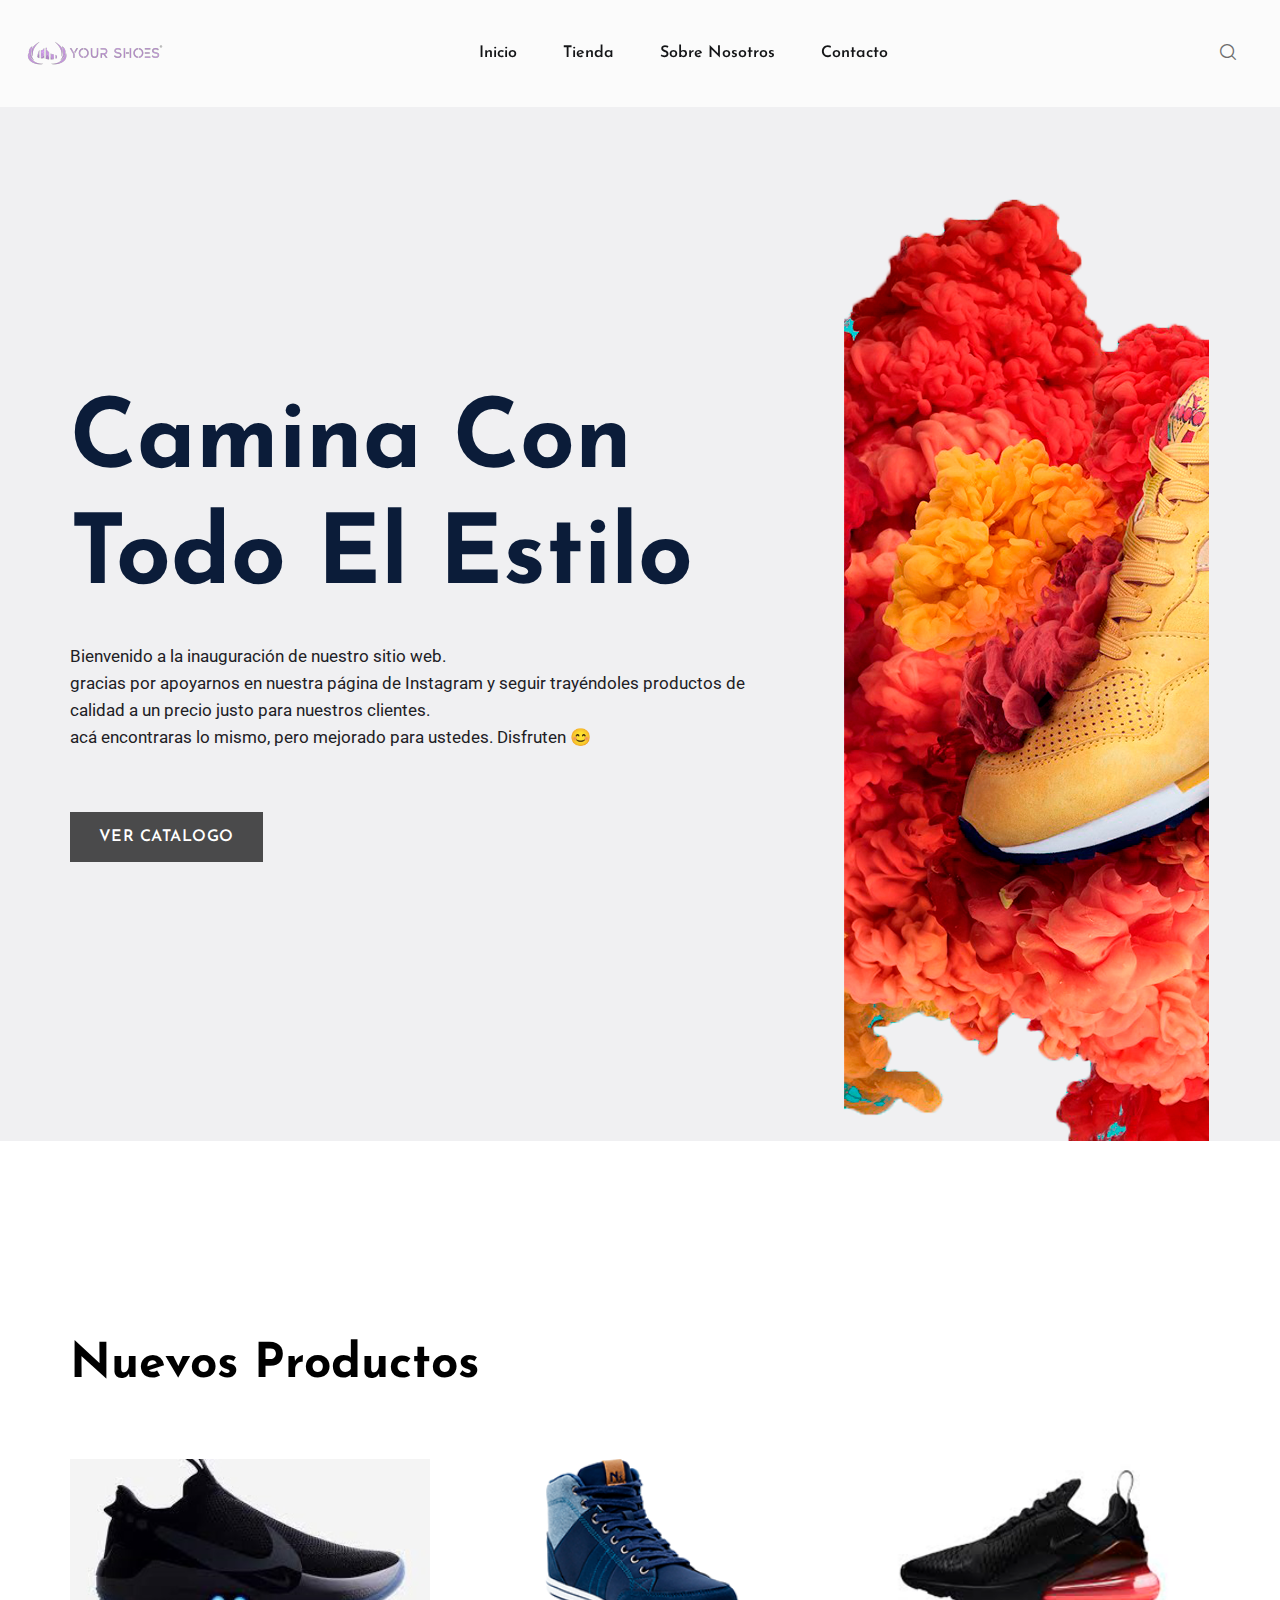
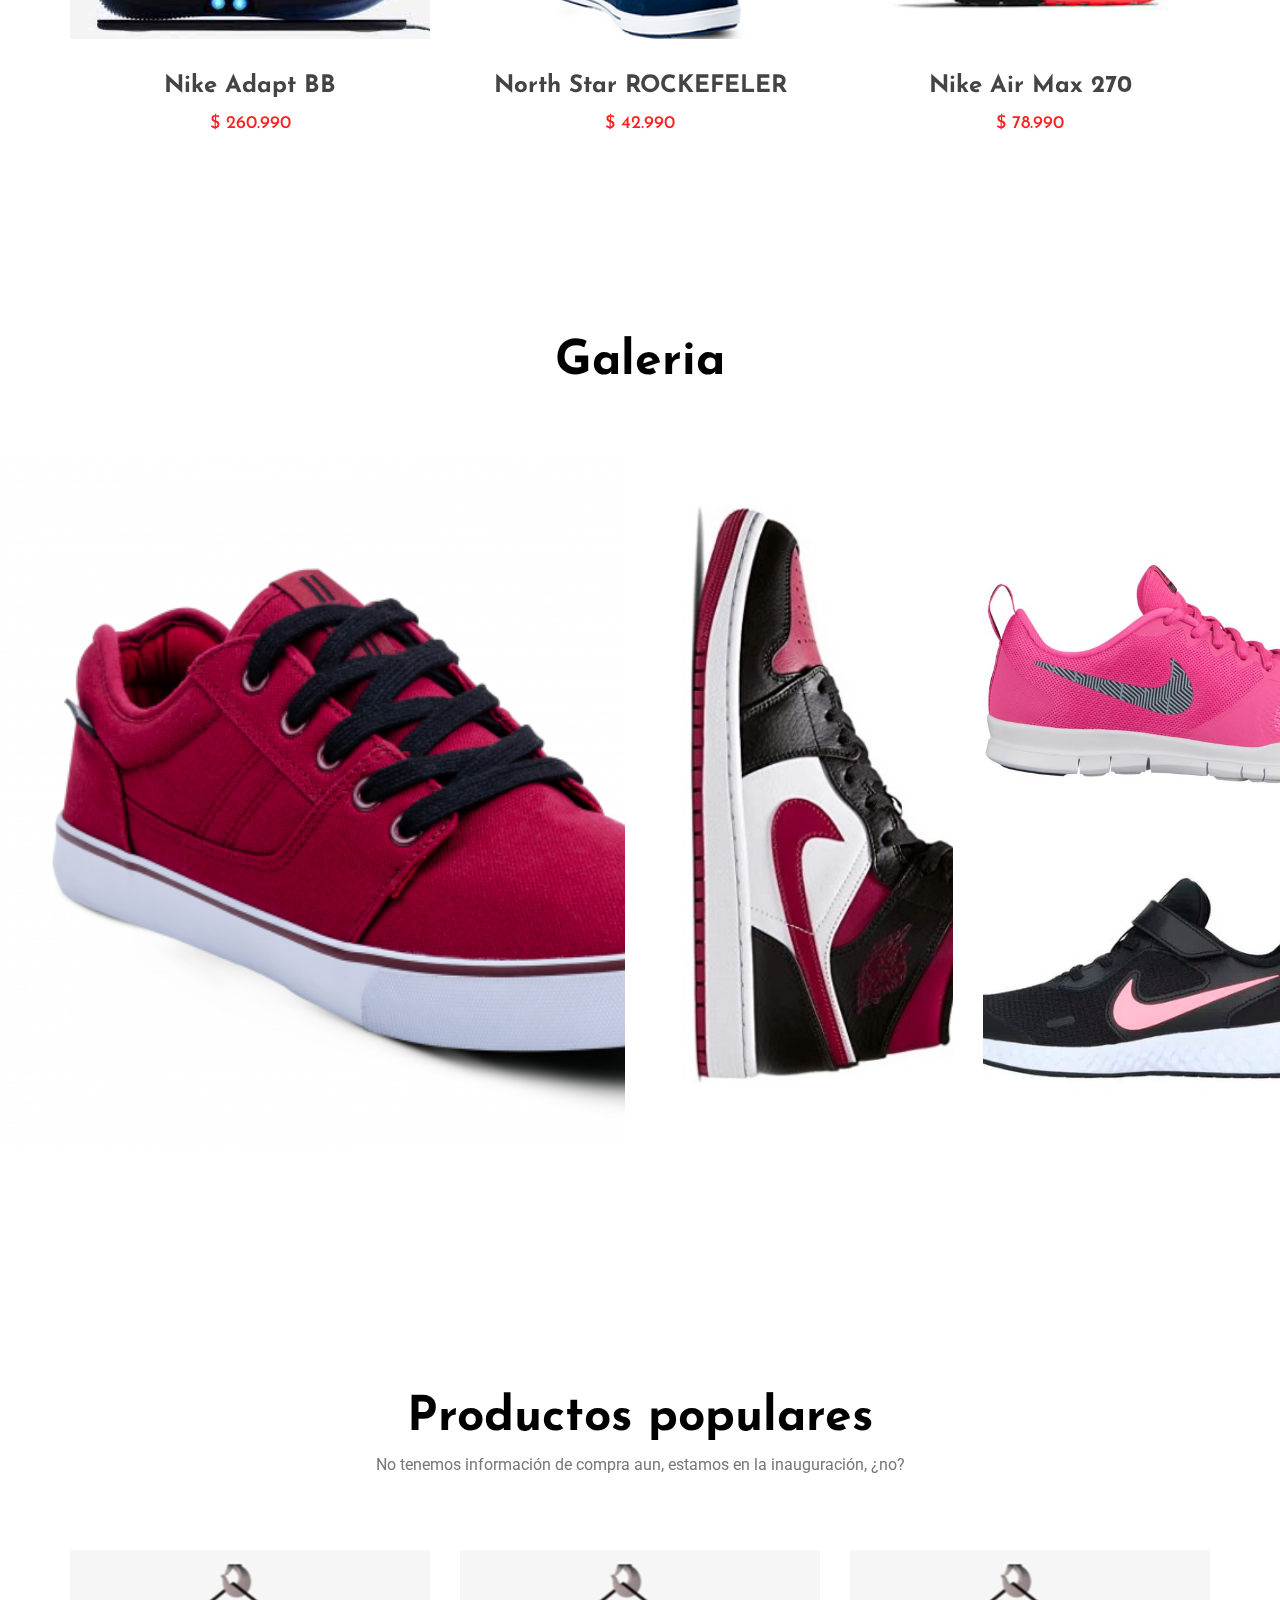
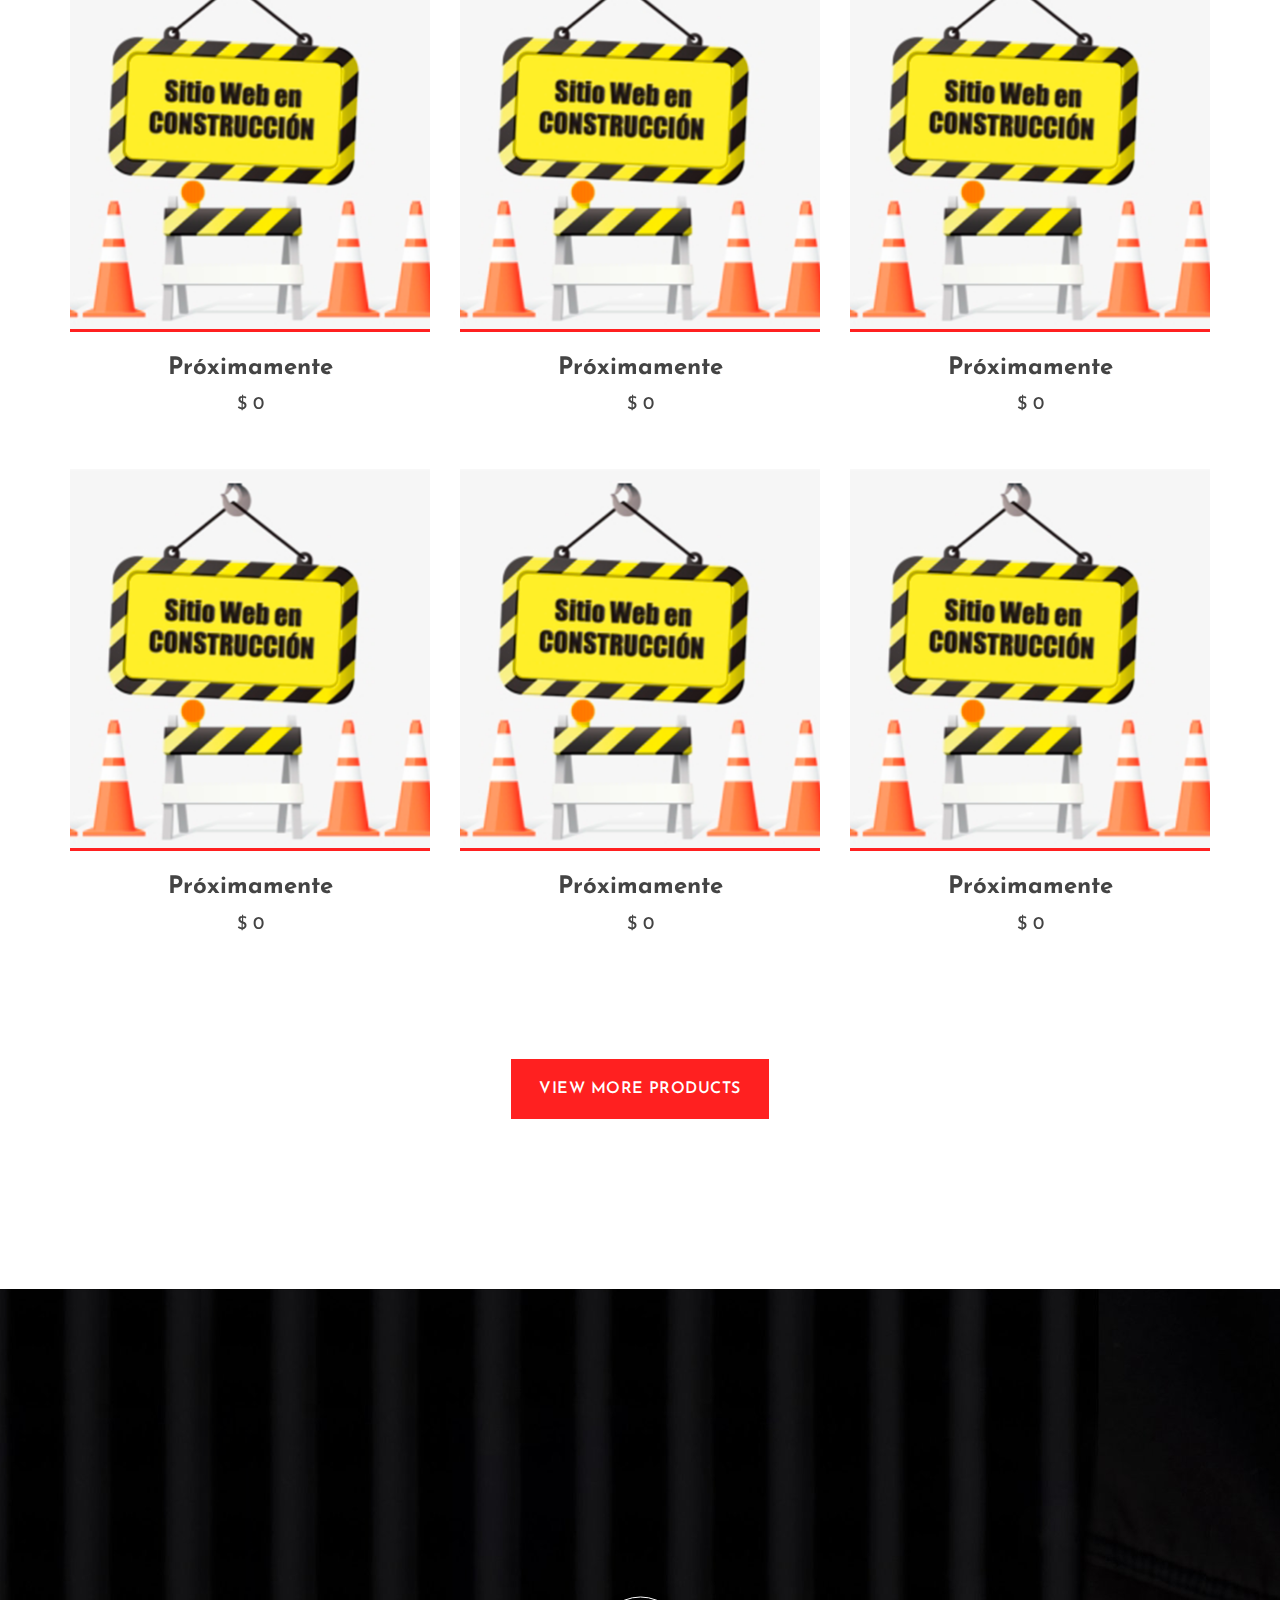
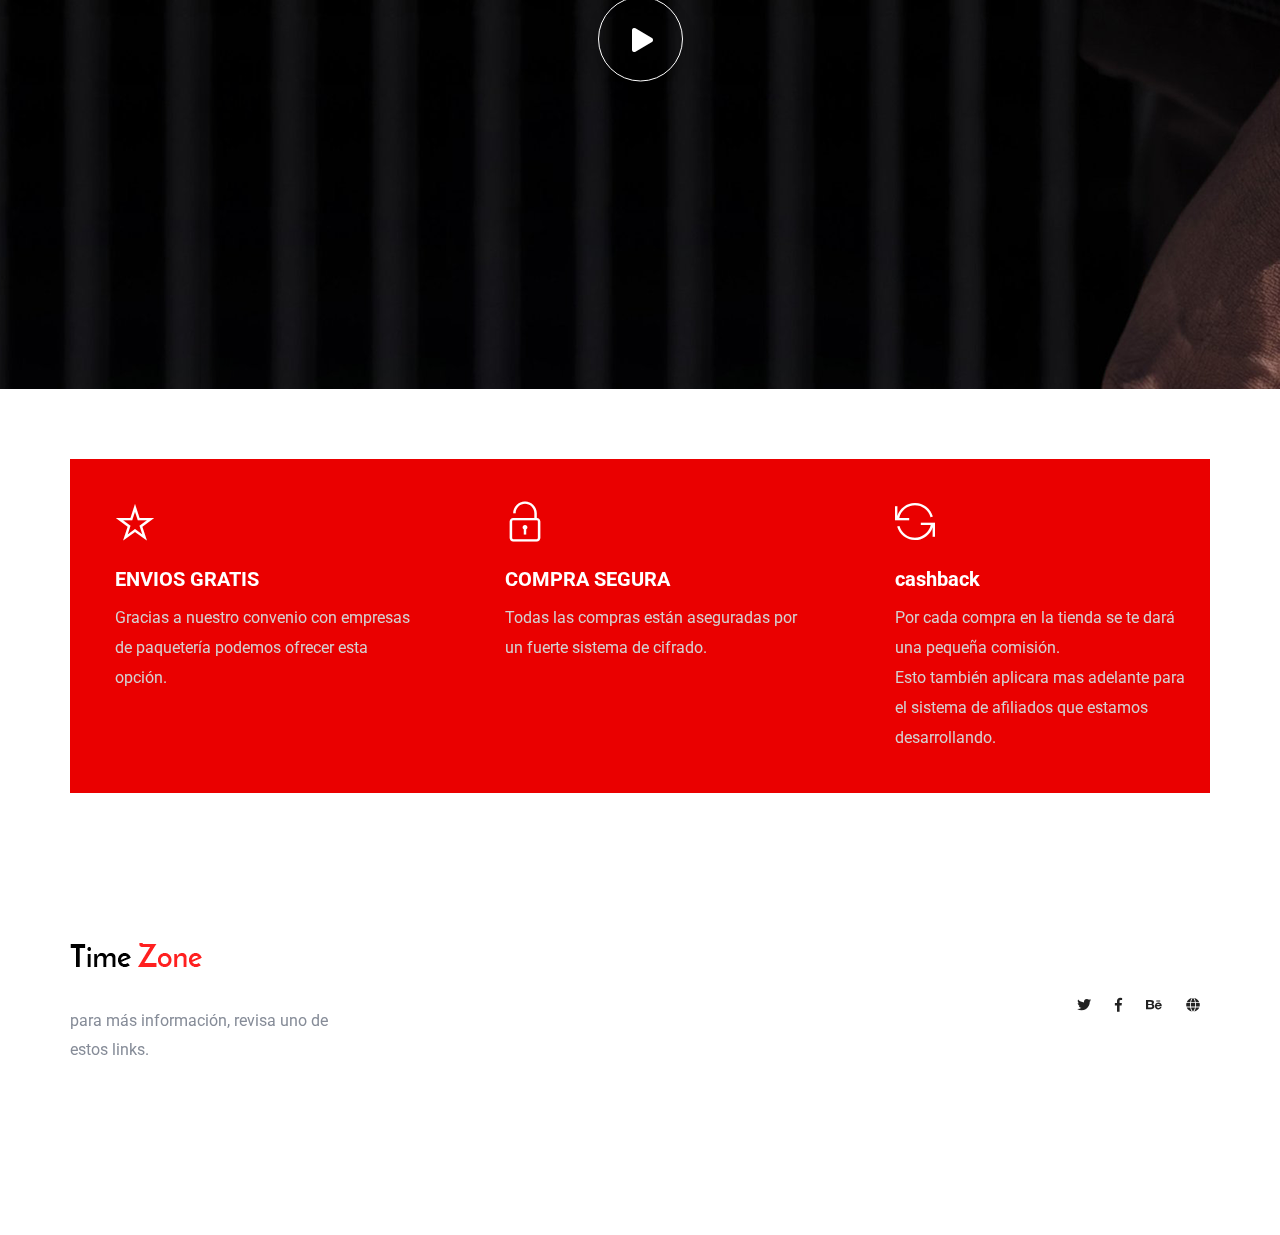
==== index.html @ 04de1186 "aca se agregaron html basicos y los CSS" ====
<!doctype html>
<html class="no-js" lang="zxx">
<head>
    <meta charset="utf-8">
    <meta http-equiv="x-ua-compatible" content="ie=edge">
    <title>Your Shoes | Inicio</title>
    <meta name="description" content="">
    <meta name="viewport" content="width=device-width, initial-scale=1">
    <link rel="manifest" href="site.webmanifest">
    <link rel="shortcut icon" type="image/x-icon" href="assets/img/LOGO_SIN_FONDO.ico">

    <!-- CSS here -->
    <link rel="stylesheet" href="assets/css/bootstrap.min.css">
    <link rel="stylesheet" href="assets/css/owl.carousel.min.css">
    <link rel="stylesheet" href="assets/css/flaticon.css">
    <link rel="stylesheet" href="assets/css/slicknav.css">
    
   
    <link rel="stylesheet" href="assets/css/fontawesome-all.min.css">
    <link rel="stylesheet" href="assets/css/themify-icons.css">
    <link rel="stylesheet" href="assets/css/slick.css">
    
    <link rel="stylesheet" href="assets/css/style.css">
</head>

<body>
    <!--? Tiempo de carga -->
    <div id="preloader-active">
        <div class="preloader d-flex align-items-center justify-content-center">
            <div class="preloader-inner position-relative">
                <div class="preloader-circle"></div>
                <div class="preloader-img pere-text">
                    <img src="assets/img/logo/LOGO_SIN_FONDO.png" alt="">
                </div>
            </div>
        </div>
    </div>
    <!-- Fin tiempo de carga -->
    <header>
        <!-- carrusel -->
        <div class="header-area">
            <div class="main-header header-sticky">
                <div class="container-fluid">
                    <div class="menu-wrapper">
                        <!-- Logo -->
                        <div class="logo">
                            <a href="index.html"><img src="assets/img/logo/Terminado.png" alt=""></a>
                        </div>
                        <!-- Menu principal -->
                        <div class="main-menu d-none d-lg-block">
                            <nav>                                                
                                <ul id="navigation">  
                                    <li><a href="index.html">Inicio</a></li>
                                    <li><a href="shop.html">Tienda</a></li>
                                    <li><a href="about.html">sobre nosotros</a></li>
                                    <li><a href="contact.html">Contacto</a></li>
                                </ul>
                            </nav>
                        </div>
                        <!-- Header Right -->
                        <div class="header-right">
                            <ul>
                                <li>
                                    <div class="nav-search search-switch">
                                        <span class="flaticon-search"></span>
                                    </div>
                                </li>
                            </ul>
                        </div>
                    </div>
                    <!-- Mobile Menu -->
                    <div class="col-12">
                        <div class="mobile_menu d-block d-lg-none"></div>
                    </div>
                </div>
            </div>
        </div>
        <!-- Header End -->
    </header>
    <main>
        <!-- hojas inicio -->
        <div class="slider-area ">
            <div class="slider-active">
                <!-- primera hoja -->
                <div class="single-slider slider-height d-flex align-items-center slide-bg">
                    <div class="container">
                        <div class="row justify-content-between align-items-center">
                            <div class="col-xl-8 col-lg-8 col-md-8 col-sm-8">
                                <div class="hero__caption">
                                    <h1 data-animation="fadeInLeft" data-delay=".4s" data-duration="2000ms">Camina Con Todo El Estilo</h1>
                                    <p data-animation="fadeInLeft" data-delay=".7s" data-duration="2000ms">Bienvenido a la inauguración de nuestro sitio web.
                                                                                                            <br>
                                                                                                            gracias por apoyarnos en nuestra página de Instagram y seguir trayéndoles productos de calidad a un precio
                                                                                                            justo para nuestros clientes.
                                                                                                            <br>
                                                                                                            acá encontraras lo mismo, pero mejorado para ustedes.
                                                                                                            Disfruten 😊
                                        </p>
                                    <!-- boton compra -->
                                    <div class="hero__btn" data-animation="fadeInLeft" data-delay=".8s" data-duration="2000ms">
                                        <a href="shop.html" class="btn hero-btn">Ver catalogo</a>
                                        <a href=""></a>
                                    </div>
                                </div>
                            </div>
                            <div class="col-xl-3 col-lg-3 col-md-4 col-sm-4 d-none d-sm-block">
                                <div class="hero__img" data-animation="bounceIn" data-delay=".4s">
                                    <img src="assets/img/hero/ZapatillaPrincipal.png" alt="" class=" heartbeat">
                                </div>
                            </div>
                        </div>
                    </div>
                </div>
                <!-- segunda hoja -->
                <div class="single-slider slider-height d-flex align-items-center slide-bg">
                    <div class="container">
                        <div class="row justify-content-between align-items-center">
                            <div class="col-xl-8 col-lg-8 col-md-8 col-sm-8">
                                <div class="hero__caption">
                                    <h1 data-animation="fadeInLeft" data-delay=".4s" data-duration="2000ms">El futuro es hoy.</h1>
                                    <p data-animation="fadeInLeft" data-delay=".7s" data-duration="2000ms">Ve la nueva línea de Nike Air Max 270 Reac.</p>
                                    <!-- Hero-btn -->
                                    <div class="hero__btn" data-animation="fadeInLeft" data-delay=".8s" data-duration="2000ms">
                                        <a href="industries.html" class="btn hero-btn">descúbrelas</a>
                                    </div>
                                </div>
                            </div>
                            <div class="col-xl-3 col-lg-3 col-md-4 col-sm-4 d-none d-sm-block">
                                <div class="hero__img" data-animation="bounceIn" data-delay=".4s">
                                    <img src="assets/img/hero/portada2.png" alt="" class=" heartbeat">
                                </div>
                            </div>
                        </div>
                    </div>
                </div>
            </div>
        </div>
        <!-- slider Area End-->
        <!-- ? nuevos productos -->
        <section class="new-product-area section-padding30">
            <div class="container">
                <!-- titulo -->
                <div class="row">
                    <div class="col-xl-12">
                        <div class="section-tittle mb-70">
                            <h2>Nuevos Productos</h2>
                        </div>
                    </div>
                </div>
                <div class="row">
                    <div class="col-xl-4 col-lg-4 col-md-6 col-sm-6">
                        <div class="single-new-pro mb-30 text-center">
                            <div class="product-img">
                                <img src="assets/img/gallery/nike.jfif" alt="">
                            </div>
                            <div class="product-caption">
                                <h3><a href="product_details.html">Nike Adapt BB</a></h3>
                                <span>$ 260.990</span>
                            </div>
                        </div>
                    </div>
                    <div class="col-xl-4 col-lg-4 col-md-6 col-sm-6">
                        <div class="single-new-pro mb-30 text-center">
                            <div class="product-img">
                                <img src="assets/img/gallery/zapatillasAzules.png" alt="">
                            </div>
                            <div class="product-caption">
                                <h3><a href="product_details.html">North Star ROCKEFELER</a></h3>
                                <span>$ 42.990</span>
                            </div>
                        </div>
                    </div>
                    <div class="col-xl-4 col-lg-4 col-md-6 col-sm-6">
                        <div class="single-new-pro mb-30 text-center">
                            <div class="product-img">
                                <img src="assets/img/gallery/zapatillasNegrasRojo.png" alt="">
                            </div>
                            <div class="product-caption">
                                <h3><a href="product_details.html">Nike Air Max 270</a></h3>
                                <span>$ 78.990</span>
                            </div>
                        </div>
                    </div>
                </div>
            </div>
        </section>
        <!--  productos nuevos -->
        <!--? Galeria -->
        <div class="popular-items section-padding3">
            <!-- titulo apartado -->
                <div class="row justify-content-center">
                    <div class="col-xl-7 col-lg-8 col-md-10">
                        <div class="section-tittle mb-70 text-center">
                            <h2>Galeria</h2>
                        </div>
                    </div> 
                </div> 
        <div class="gallery-area">
            <div class="container-fluid p-0 fix">
                <div class="row">
                    <div class="col-xl-6 col-lg-4 col-md-6 col-sm-6">
                        <div class="single-gallery mb-30">
                            <div class="gallery-img big-img" style="background-image: url(assets/img/gallery/zapatilla-hombre-titan.jpg);"></div>
                        </div>
                    </div>
                    <div class="col-xl-3 col-lg-4 col-md-6 col-sm-6">
                        <div class="single-gallery mb-30">
                            <div class="gallery-img big-img" style="background-image: url(assets/img/gallery/15878058702830.jpg);"></div>
                        </div>
                    </div>
                    <div class="col-xl-3 col-lg-4 col-md-12">
                        <div class="row">
                            <div class="col-xl-12 col-lg-12 col-md-6 col-sm-6">
                                <div class="single-gallery mb-30">
                                    <div class="gallery-img small-img" style="background-image: url(assets/img/gallery/2000374201698_2.jpg);"></div>
                                </div>
                            </div>
                            <div class="col-xl-12 col-lg-12  col-md-6 col-sm-6">
                                <div class="single-gallery mb-5">
                                    <div class="gallery-img small-img" style="background-image: url(assets/img/gallery/zapaNegra.png);"></div>
                                </div>
                            </div>
                        </div>
                    </div>

                </div>
            </div>
        </div>
        <!-- Galeria -->
        <!--? productos polulares -->
        <div class="popular-items section-padding30">
            <div class="container">
                <!-- titulo -->
                <div class="row justify-content-center">
                    <div class="col-xl-7 col-lg-8 col-md-10">
                        <div class="section-tittle mb-70 text-center">
                            <h2>Productos populares</h2>
                            <p>No tenemos información de compra aun, estamos en la inauguración, ¿no?</p>
                        </div>
                    </div>
                </div>
                <div class="row">
                    <div class="col-xl-4 col-lg-4 col-md-6 col-sm-6">
                        <div class="single-popular-items mb-50 text-center">
                            <div class="popular-img">
                                <img src="assets/img/gallery/enConstruccion.png" alt="">
                                <div class="img-cap">
                                    <span>añadir al carro</span>
                                </div>
                                <div class="favorit-items">
                                    <span class="flaticon-heart"></span>
                                </div>
                            </div>
                            <div class="popular-caption">
                                <h3><a href="product_details.html">Próximamente </a></h3>
                                <span>$ 0</span>
                            </div>
                        </div>
                    </div>
                    <div class="col-xl-4 col-lg-4 col-md-6 col-sm-6">
                        <div class="single-popular-items mb-50 text-center">
                            <div class="popular-img">
                                <img src="assets/img/gallery/enConstruccion.png" alt="">
                                <div class="img-cap">
                                    <span>añadir al carro</span>
                                </div>
                                <div class="favorit-items">
                                    <span class="flaticon-heart"></span>
                                </div>
                            </div>
                            <div class="popular-caption">
                                <h3><a href="product_details.html">Próximamente </a></h3>
                                <span>$ 0</span>
                            </div>
                        </div>
                    </div>
                    <div class="col-xl-4 col-lg-4 col-md-6 col-sm-6">
                        <div class="single-popular-items mb-50 text-center">
                            <div class="popular-img">
                                <img src="assets/img/gallery/enConstruccion.png" alt="">
                                <div class="img-cap">
                                    <span>añadir al carro</span>
                                </div>
                                <div class="favorit-items">
                                    <span class="flaticon-heart"></span>
                                </div>
                            </div>
                            <div class="popular-caption">
                                <h3><a href="product_details.html">Próximamente </a></h3>
                                <span>$ 0</span>
                            </div>
                        </div>
                    </div>
                    <div class="col-xl-4 col-lg-4 col-md-6 col-sm-6">
                        <div class="single-popular-items mb-50 text-center">
                            <div class="popular-img">
                                <img src="assets/img/gallery/enConstruccion.png" alt="">
                                <div class="img-cap">
                                    <span>añadir al carro</span>
                                </div>
                                <div class="favorit-items">
                                    <span class="flaticon-heart"></span>
                                </div>
                            </div>
                            <div class="popular-caption">
                                <h3><a href="product_details.html">Próximamente </a></h3>
                                <span>$ 0</span>
                            </div>
                        </div>
                    </div>
                    <div class="col-xl-4 col-lg-4 col-md-6 col-sm-6">
                        <div class="single-popular-items mb-50 text-center">
                            <div class="popular-img">
                                <img src="assets/img/gallery/enConstruccion.png" alt="">
                                <div class="img-cap">
                                    <span>añadir al carro</span>
                                </div>
                                <div class="favorit-items">
                                    <span class="flaticon-heart"></span>
                                </div>
                            </div>
                            <div class="popular-caption">
                                <h3><a href="product_details.html">Próximamente </a></h3>
                                <span>$ 0</span>
                            </div>
                        </div>
                    </div>
                    <div class="col-xl-4 col-lg-4 col-md-6 col-sm-6">
                        <div class="single-popular-items mb-50 text-center">
                            <div class="popular-img">
                                <img src="assets/img/gallery/enConstruccion.png" alt="">
                                <div class="img-cap">
                                    <span>añadir al carro</span>
                                </div>
                                <div class="favorit-items">
                                    <span class="flaticon-heart"></span>
                                </div>
                            </div>
                            <div class="popular-caption">
                                <h3><a href="product_details.html">Próximamente </a></h3>
                                <span>$ 0</span>
                            </div>
                        </div>
                    </div>
                </div>
                <!-- Button -->
                <div class="row justify-content-center">
                    <div class="room-btn pt-70">
                        <a href="catagori.html" class="btn view-btn1">View More Products</a>
                    </div>
                </div>
            </div>
        </div>
        <!-- Popular Items End -->
        <!-- video -->
        <div class="video-area">
            <div class="container-fluid">
                <div class="row align-items-center">
                    <div class="col-lg-12">
                    <div class="video-mp4">
                        <div class="play-btn "><a class="popup-video" href="https://www.youtube.com/watch?v=2FCo7OxVoe"><i class="fas fa-play"></i></a></div>
                    </div>
                    </div>
                </div>
            </div>
        </div>

        <div class="row justify-content-center">
            <div class="col-xl-7 col-lg-8 col-md-10">
                <div class="section-tittle mb-70 text-center"></div>
            </div> 
        </div> 
        <!-- Video Area End -->
        <!--? Watch Choice  Start
        <div class="watch-area section-padding30">
            <div class="container">
                <div class="row align-items-center justify-content-between padding-130">
                    <div class="col-lg-5 col-md-6">
                        <div class="watch-details mb-40">
                            <h2>Watch of Choice</h2>
                            <p>Enim ad minim veniam, quis nostrud exercitation ullamco laboris nisi ut aliquip ex ea commodo consequat. Duis aute irure dolor in reprehenderit in voluptate velit esse.</p>
                            <a href="shop.html" class="btn">Show Watches</a>
                        </div>
                    </div>
                    <div class="col-lg-6 col-md-6 col-sm-10">
                        <div class="choice-watch-img mb-40">
                            <img src="assets/img/gallery/choce_watch1.png" alt="">
                        </div>
                    </div>
                </div>
                <div class="row align-items-center justify-content-between">
                    <div class="col-lg-6 col-md-6 col-sm-10">
                        <div class="choice-watch-img mb-40">
                            <img src="assets/img/gallery/choce_watch2.png" alt="">
                        </div>
                    </div>
                    <div class="col-lg-5 col-md-6">
                        <div class="watch-details mb-40">
                            <h2>Watch of Choice</h2>
                            <p>Enim ad minim veniam, quis nostrud exercitation ullamco laboris nisi ut aliquip ex ea commodo consequat. Duis aute irure dolor in reprehenderit in voluptate velit esse.</p>
                            <a href="shop.html" class="btn">Show Watches</a>
                        </div>
                    </div>
                </div>
            </div>
        </div>
        -->
        
        <!--? pie de pagina-->
        <div class="shop-method-area">
            <div class="container">
                <div class="method-wrapper">
                    <div class="row d-flex justify-content-between">
                        <div class="col-xl-4 col-lg-4 col-md-6">
                            <div class="single-method mb-40">
                                <i class="ti-star"></i>
                                <h6>ENVIOS GRATIS</h6>
                                <p>Gracias a nuestro convenio con empresas de paquetería podemos ofrecer esta opción.</p>
                            </div>
                        </div>
                        <div class="col-xl-4 col-lg-4 col-md-6">
                            <div class="single-method mb-40">
                                <i class="ti-unlock"></i>
                                <h6>COMPRA SEGURA</h6>
                                <p>Todas las compras están aseguradas por un fuerte sistema de cifrado.</p>
                            </div>
                        </div> 
                        <div class="col-xl-4 col-lg-4 col-md-6">
                            <div class="single-method mb-40">
                                <i class="ti-reload"></i>
                                <h6>cashback</h6>
                                <p>Por cada compra en la tienda se te dará una pequeña comisión.
                                    <br>
                                    Esto también aplicara mas adelante para el sistema de afiliados que estamos desarrollando. 
                                </p>
                            </div>
                        </div>
                    </div>
                </div>
            </div>
        </div>
        <!-- pie de pagina-->
    </main>
    <footer>
        <!-- Footer Start-->
        <div class="footer-area footer-padding">
            <div class="container">
                <div class="row d-flex justify-content-between">
                    <div class="col-xl-3 col-lg-3 col-md-5 col-sm-6">
                        <div class="single-footer-caption mb-50">
                            <div class="single-footer-caption mb-30">
                                <!-- logo -->
                                <div class="footer-logo">
                                    <a href="index.html"><img src="assets/img/logo/logo2_footer.png" alt=""></a>
                                </div>
                                <div class="footer-tittle">
                                    <div class="footer-pera">
                                        <p>para más información, revisa uno de estos links.</p>
                                </div>
                                </div>
                            </div>
                        </div>
                    </div>
                    <!--
                    <div class="col-xl-2 col-lg-3 col-md-3 col-sm-5">
                        <div class="single-footer-caption mb-50">
                            <div class="footer-tittle">
                                <h4>Otros links</h4>
                                <ul>
                                    <li><a href="#">About</a></li>
                                    <li><a href="#"> Offers & Discounts</a></li>
                                    <li><a href="#"> Get Coupon</a></li>
                                    <li><a href="#">  Contact Us</a></li>
                                </ul>
                            </div>
                        </div>
                    </div>
                    <div class="col-xl-3 col-lg-3 col-md-4 col-sm-7">
                        <div class="single-footer-caption mb-50">
                            <div class="footer-tittle">
                                <h4>New Products</h4>
                                <ul>
                                    <li><a href="#">Woman Cloth</a></li>
                                    <li><a href="#">Fashion Accessories</a></li>
                                    <li><a href="#"> Man Accessories</a></li>
                                    <li><a href="#"> Rubber made Toys</a></li>
                                </ul>
                            </div>
                        </div>
                    </div>
                    <div class="col-xl-3 col-lg-3 col-md-5 col-sm-7">
                        <div class="single-footer-caption mb-50">
                            <div class="footer-tittle">
                                <h4>Support</h4>
                                <ul>
                                    <li><a href="#">Frequently Asked Questions</a></li>
                                    <li><a href="#">Terms & Conditions</a></li>
                                    <li><a href="#">Privacy Policy</a></li>
                                    <li><a href="#">Report a Payment Issue</a></li>
                                </ul>
                            </div>
                        </div>
                    </div>
                </div>
                -->
                <!-- Footer bottom -->
                    <div class="col-xl-5 col-lg-4 col-md-5">
                        <div class="footer-copy-right f-right">
                            <!-- redes sociales -->
                            <div class="footer-social">
                                <a href="#"><i class="fab fa-twitter"></i></a>
                                <a href="https://www.facebook.com/sai4ull"><i class="fab fa-facebook-f"></i></a>
                                <a href="#"><i class="fab fa-behance"></i></a>
                                <a href="#"><i class="fas fa-globe"></i></a>
                            </div>
                        </div>
                    </div>
                </div>
            </div>
        </div>
        <!-- Footer End-->
    </footer>
    <!--? Search model Begin -->
    <div class="search-model-box">
        <div class="h-100 d-flex align-items-center justify-content-center">
            <div class="search-close-btn">+</div>
            <form class="search-model-form">
                <input type="text" id="search-input" placeholder="Searching key.....">
            </form>
        </div>
    </div>
    <!-- Search model end -->

    <!-- JS here -->

    <script src="./assets/js/vendor/modernizr-3.5.0.min.js"></script>
    <!-- Jquery, Popper, Bootstrap -->
    <script src="./assets/js/vendor/jquery-1.12.4.min.js"></script>
    <script src="./assets/js/popper.min.js"></script>
    <script src="./assets/js/bootstrap.min.js"></script>
    <!-- Jquery Mobile Menu -->
    <script src="./assets/js/jquery.slicknav.min.js"></script>

    <!-- Jquery Slick , Owl-Carousel Plugins -->
    <script src="./assets/js/owl.carousel.min.js"></script>
    <script src="./assets/js/slick.min.js"></script>

    <!-- One Page, Animated-HeadLin -->
    <script src="./assets/js/wow.min.js"></script>
    <script src="./assets/js/animated.headline.js"></script>
    <script src="./assets/js/jquery.magnific-popup.js"></script>

    <!-- Scrollup, nice-select, sticky -->
    <script src="./assets/js/jquery.scrollUp.min.js"></script>
    <script src="./assets/js/jquery.nice-select.min.js"></script>
    <script src="./assets/js/jquery.sticky.js"></script>
    
    <!-- contact js -->
    <script src="./assets/js/contact.js"></script>
    <script src="./assets/js/jquery.form.js"></script>
    <script src="./assets/js/jquery.validate.min.js"></script>
    <script src="./assets/js/mail-script.js"></script>
    <script src="./assets/js/jquery.ajaxchimp.min.js"></script>
    
    <!-- Jquery Plugins, main Jquery -->	
    <script src="./assets/js/plugins.js"></script>
    <script src="./assets/js/main.js"></script>
    
</body>
</html>
---- assets/css/flaticon.css ----
/*
  	Flaticon icon font: Flaticon
  	Creation date: 19/04/2020 06:48
  	*/

@font-face {
  font-family: "Flaticon";
  src: url("../fonts/Flaticon.eot");
  src: url("../fonts/Flaticon.eot?#iefix") format("embedded-opentype"),
       url("../fonts/Flaticon.woff2") format("woff2"),
       url("../fonts/Flaticon.woff") format("woff"),
       url("../fonts/Flaticon.ttf") format("truetype"),
       url("../fonts/Flaticon.svg#Flaticon") format("svg");
  font-weight: normal;
  font-style: normal;
}

@media screen and (-webkit-min-device-pixel-ratio:0) {
  @font-face {
    font-family: "Flaticon";
    src: url("../fonts/Flaticon.svg#Flaticon") format("svg");
  }
}

[class^="flaticon-"]:before, [class*=" flaticon-"]:before,
[class^="flaticon-"]:after, [class*=" flaticon-"]:after {   
  font-family: Flaticon;
font-style: normal;
}

.flaticon-search:before { content: "\f100"; }
.flaticon-shopping-cart:before { content: "\f101"; }
.flaticon-user:before { content: "\f102"; }
.flaticon-heart:before { content: "\f103"; }
.flaticon-arrow:before { content: "\f104"; }
---- assets/css/themify-icons.css ----
@font-face {
	font-family: 'themify';
	src:url('../fonts/themify.eot?-fvbane');


	src:url('../fonts/themify.eot?#iefix-fvbane') format('embedded-opentype'),
		url('../fonts/themify.woff?-fvbane') format('woff'),
		url('../fonts/themify.ttf?-fvbane') format('truetype'),
		url('../fonts/themify.svg?-fvbane#themify') format('svg');
	font-weight: normal;
	font-style: normal;
}

[class^="ti-"], [class*=" ti-"] {
	font-family: 'themify';
	speak: none;
	font-style: normal;
	font-weight: normal;
	font-variant: normal;
	text-transform: none;
	line-height: 1;

	/* Better Font Rendering =========== */
	-webkit-font-smoothing: antialiased;
	-moz-osx-font-smoothing: grayscale;
}

.ti-wand:before {
	content: "\e600";
}
.ti-volume:before {
	content: "\e601";
}
.ti-user:before {
	content: "\e602";
}
.ti-unlock:before {
	content: "\e603";
}
.ti-unlink:before {
	content: "\e604";
}
.ti-trash:before {
	content: "\e605";
}
.ti-thought:before {
	content: "\e606";
}
.ti-target:before {
	content: "\e607";
}
.ti-tag:before {
	content: "\e608";
}
.ti-tablet:before {
	content: "\e609";
}
.ti-star:before {
	content: "\e60a";
}
.ti-spray:before {
	content: "\e60b";
}
.ti-signal:before {
	content: "\e60c";
}
.ti-shopping-cart:before {
	content: "\e60d";
}
.ti-shopping-cart-full:before {
	content: "\e60e";
}
.ti-settings:before {
	content: "\e60f";
}
.ti-search:before {
	content: "\e610";
}
.ti-zoom-in:before {
	content: "\e611";
}
.ti-zoom-out:before {
	content: "\e612";
}
.ti-cut:before {
	content: "\e613";
}
.ti-ruler:before {
	content: "\e614";
}
.ti-ruler-pencil:before {
	content: "\e615";
}
.ti-ruler-alt:before {
	content: "\e616";
}
.ti-bookmark:before {
	content: "\e617";
}
.ti-bookmark-alt:before {
	content: "\e618";
}
.ti-reload:before {
	content: "\e619";
}
.ti-plus:before {
	content: "\e61a";
}
.ti-pin:before {
	content: "\e61b";
}
.ti-pencil:before {
	content: "\e61c";
}
.ti-pencil-alt:before {
	content: "\e61d";
}
.ti-paint-roller:before {
	content: "\e61e";
}
.ti-paint-bucket:before {
	content: "\e61f";
}
.ti-na:before {
	content: "\e620";
}
.ti-mobile:before {
	content: "\e621";
}
.ti-minus:before {
	content: "\e622";
}
.ti-medall:before {
	content: "\e623";
}
.ti-medall-alt:before {
	content: "\e624";
}
.ti-marker:before {
	content: "\e625";
}
.ti-marker-alt:before {
	content: "\e626";
}
.ti-arrow-up:before {
	content: "\e627";
}
.ti-arrow-right:before {
	content: "\e628";
}
.ti-arrow-left:before {
	content: "\e629";
}
.ti-arrow-down:before {
	content: "\e62a";
}
.ti-lock:before {
	content: "\e62b";
}
.ti-location-arrow:before {
	content: "\e62c";
}
.ti-link:before {
	content: "\e62d";
}
.ti-layout:before {
	content: "\e62e";
}
.ti-layers:before {
	content: "\e62f";
}
.ti-layers-alt:before {
	content: "\e630";
}
.ti-key:before {
	content: "\e631";
}
.ti-import:before {
	content: "\e632";
}
.ti-image:before {
	content: "\e633";
}
.ti-heart:before {
	content: "\e634";
}
.ti-heart-broken:before {
	content: "\e635";
}
.ti-hand-stop:before {
	content: "\e636";
}
.ti-hand-open:before {
	content: "\e637";
}
.ti-hand-drag:before {
	content: "\e638";
}
.ti-folder:before {
	content: "\e639";
}
.ti-flag:before {
	content: "\e63a";
}
.ti-flag-alt:before {
	content: "\e63b";
}
.ti-flag-alt-2:before {
	content: "\e63c";
}
.ti-eye:before {
	content: "\e63d";
}
.ti-export:before {
	content: "\e63e";
}
.ti-exchange-vertical:before {
	content: "\e63f";
}
.ti-desktop:before {
	content: "\e640";
}
.ti-cup:before {
	content: "\e641";
}
.ti-crown:before {
	content: "\e642";
}
.ti-comments:before {
	content: "\e643";
}
.ti-comment:before {
	content: "\e644";
}
.ti-comment-alt:before {
	content: "\e645";
}
.ti-close:before {
	content: "\e646";
}
.ti-clip:before {
	content: "\e647";
}
.ti-angle-up:before {
	content: "\e648";
}
.ti-angle-right:before {
	content: "\e649";
}
.ti-angle-left:before {
	content: "\e64a";
}
.ti-angle-down:before {
	content: "\e64b";
}
.ti-check:before {
	content: "\e64c";
}
.ti-check-box:before {
	content: "\e64d";
}
.ti-camera:before {
	content: "\e64e";
}
.ti-announcement:before {
	content: "\e64f";
}
.ti-brush:before {
	content: "\e650";
}
.ti-briefcase:before {
	content: "\e651";
}
.ti-bolt:before {
	content: "\e652";
}
.ti-bolt-alt:before {
	content: "\e653";
}
.ti-blackboard:before {
	content: "\e654";
}
.ti-bag:before {
	content: "\e655";
}
.ti-move:before {
	content: "\e656";
}
.ti-arrows-vertical:before {
	content: "\e657";
}
.ti-arrows-horizontal:before {
	content: "\e658";
}
.ti-fullscreen:before {
	content: "\e659";
}
.ti-arrow-top-right:before {
	content: "\e65a";
}
.ti-arrow-top-left:before {
	content: "\e65b";
}
.ti-arrow-circle-up:before {
	content: "\e65c";
}
.ti-arrow-circle-right:before {
	content: "\e65d";
}
.ti-arrow-circle-left:before {
	content: "\e65e";
}
.ti-arrow-circle-down:before {
	content: "\e65f";
}
.ti-angle-double-up:before {
	content: "\e660";
}
.ti-angle-double-right:before {
	content: "\e661";
}
.ti-angle-double-left:before {
	content: "\e662";
}
.ti-angle-double-down:before {
	content: "\e663";
}
.ti-zip:before {
	content: "\e664";
}
.ti-world:before {
	content: "\e665";
}
.ti-wheelchair:before {
	content: "\e666";
}
.ti-view-list:before {
	content: "\e667";
}
.ti-view-list-alt:before {
	content: "\e668";
}
.ti-view-grid:before {
	content: "\e669";
}
.ti-uppercase:before {
	content: "\e66a";
}
.ti-upload:before {
	content: "\e66b";
}
.ti-underline:before {
	content: "\e66c";
}
.ti-truck:before {
	content: "\e66d";
}
.ti-timer:before {
	content: "\e66e";
}
.ti-ticket:before {
	content: "\e66f";
}
.ti-thumb-up:before {
	content: "\e670";
}
.ti-thumb-down:before {
	content: "\e671";
}
.ti-text:before {
	content: "\e672";
}
.ti-stats-up:before {
	content: "\e673";
}
.ti-stats-down:before {
	content: "\e674";
}
.ti-split-v:before {
	content: "\e675";
}
.ti-split-h:before {
	content: "\e676";
}
.ti-smallcap:before {
	content: "\e677";
}
.ti-shine:before {
	content: "\e678";
}
.ti-shift-right:before {
	content: "\e679";
}
.ti-shift-left:before {
	content: "\e67a";
}
.ti-shield:before {
	content: "\e67b";
}
.ti-notepad:before {
	content: "\e67c";
}
.ti-server:before {
	content: "\e67d";
}
.ti-quote-right:before {
	content: "\e67e";
}
.ti-quote-left:before {
	content: "\e67f";
}
.ti-pulse:before {
	content: "\e680";
}
.ti-printer:before {
	content: "\e681";
}
.ti-power-off:before {
	content: "\e682";
}
.ti-plug:before {
	content: "\e683";
}
.ti-pie-chart:before {
	content: "\e684";
}
.ti-paragraph:before {
	content: "\e685";
}
.ti-panel:before {
	content: "\e686";
}
.ti-package:before {
	content: "\e687";
}
.ti-music:before {
	content: "\e688";
}
.ti-music-alt:before {
	content: "\e689";
}
.ti-mouse:before {
	content: "\e68a";
}
.ti-mouse-alt:before {
	content: "\e68b";
}
.ti-money:before {
	content: "\e68c";
}
.ti-microphone:before {
	content: "\e68d";
}
.ti-menu:before {
	content: "\e68e";
}
.ti-menu-alt:before {
	content: "\e68f";
}
.ti-map:before {
	content: "\e690";
}
.ti-map-alt:before {
	content: "\e691";
}
.ti-loop:before {
	content: "\e692";
}
.ti-location-pin:before {
	content: "\e693";
}
.ti-list:before {
	content: "\e694";
}
.ti-light-bulb:before {
	content: "\e695";
}
.ti-Italic:before {
	content: "\e696";
}
.ti-info:before {
	content: "\e697";
}
.ti-infinite:before {
	content: "\e698";
}
.ti-id-badge:before {
	content: "\e699";
}
.ti-hummer:before {
	content: "\e69a";
}
.ti-home:before {
	content: "\e69b";
}
.ti-help:before {
	content: "\e69c";
}
.ti-headphone:before {
	content: "\e69d";
}
.ti-harddrives:before {
	content: "\e69e";
}
.ti-harddrive:before {
	content: "\e69f";
}
.ti-gift:before {
	content: "\e6a0";
}
.ti-game:before {
	content: "\e6a1";
}
.ti-filter:before {
	content: "\e6a2";
}
.ti-files:before {
	content: "\e6a3";
}
.ti-file:before {
	content: "\e6a4";
}
.ti-eraser:before {
	content: "\e6a5";
}
.ti-envelope:before {
	content: "\e6a6";
}
.ti-download:before {
	content: "\e6a7";
}
.ti-direction:before {
	content: "\e6a8";
}
.ti-direction-alt:before {
	content: "\e6a9";
}
.ti-dashboard:before {
	content: "\e6aa";
}
.ti-control-stop:before {
	content: "\e6ab";
}
.ti-control-shuffle:before {
	content: "\e6ac";
}
.ti-control-play:before {
	content: "\e6ad";
}
.ti-control-pause:before {
	content: "\e6ae";
}
.ti-control-forward:before {
	content: "\e6af";
}
.ti-control-backward:before {
	content: "\e6b0";
}
.ti-cloud:before {
	content: "\e6b1";
}
.ti-cloud-up:before {
	content: "\e6b2";
}
.ti-cloud-down:before {
	content: "\e6b3";
}
.ti-clipboard:before {
	content: "\e6b4";
}
.ti-car:before {
	content: "\e6b5";
}
.ti-calendar:before {
	content: "\e6b6";
}
.ti-book:before {
	content: "\e6b7";
}
.ti-bell:before {
	content: "\e6b8";
}
.ti-basketball:before {
	content: "\e6b9";
}
.ti-bar-chart:before {
	content: "\e6ba";
}
.ti-bar-chart-alt:before {
	content: "\e6bb";
}
.ti-back-right:before {
	content: "\e6bc";
}
.ti-back-left:before {
	content: "\e6bd";
}
.ti-arrows-corner:before {
	content: "\e6be";
}
.ti-archive:before {
	content: "\e6bf";
}
.ti-anchor:before {
	content: "\e6c0";
}
.ti-align-right:before {
	content: "\e6c1";
}
.ti-align-left:before {
	content: "\e6c2";
}
.ti-align-justify:before {
	content: "\e6c3";
}
.ti-align-center:before {
	content: "\e6c4";
}
.ti-alert:before {
	content: "\e6c5";
}
.ti-alarm-clock:before {
	content: "\e6c6";
}
.ti-agenda:before {
	content: "\e6c7";
}
.ti-write:before {
	content: "\e6c8";
}
.ti-window:before {
	content: "\e6c9";
}
.ti-widgetized:before {
	content: "\e6ca";
}
.ti-widget:before {
	content: "\e6cb";
}
.ti-widget-alt:before {
	content: "\e6cc";
}
.ti-wallet:before {
	content: "\e6cd";
}
.ti-video-clapper:before {
	content: "\e6ce";
}
.ti-video-camera:before {
	content: "\e6cf";
}
.ti-vector:before {
	content: "\e6d0";
}
.ti-themify-logo:before {
	content: "\e6d1";
}
.ti-themify-favicon:before {
	content: "\e6d2";
}
.ti-themify-favicon-alt:before {
	content: "\e6d3";
}
.ti-support:before {
	content: "\e6d4";
}
.ti-stamp:before {
	content: "\e6d5";
}
.ti-split-v-alt:before {
	content: "\e6d6";
}
.ti-slice:before {
	content: "\e6d7";
}
.ti-shortcode:before {
	content: "\e6d8";
}
.ti-shift-right-alt:before {
	content: "\e6d9";
}
.ti-shift-left-alt:before {
	content: "\e6da";
}
.ti-ruler-alt-2:before {
	content: "\e6db";
}
.ti-receipt:before {
	content: "\e6dc";
}
.ti-pin2:before {
	content: "\e6dd";
}
.ti-pin-alt:before {
	content: "\e6de";
}
.ti-pencil-alt2:before {
	content: "\e6df";
}
.ti-palette:before {
	content: "\e6e0";
}
.ti-more:before {
	content: "\e6e1";
}
.ti-more-alt:before {
	content: "\e6e2";
}
.ti-microphone-alt:before {
	content: "\e6e3";
}
.ti-magnet:before {
	content: "\e6e4";
}
.ti-line-double:before {
	content: "\e6e5";
}
.ti-line-dotted:before {
	content: "\e6e6";
}
.ti-line-dashed:before {
	content: "\e6e7";
}
.ti-layout-width-full:before {
	content: "\e6e8";
}
.ti-layout-width-default:before {
	content: "\e6e9";
}
.ti-layout-width-default-alt:before {
	content: "\e6ea";
}
.ti-layout-tab:before {
	content: "\e6eb";
}
.ti-layout-tab-window:before {
	content: "\e6ec";
}
.ti-layout-tab-v:before {
	content: "\e6ed";
}
.ti-layout-tab-min:before {
	content: "\e6ee";
}
.ti-layout-slider:before {
	content: "\e6ef";
}
.ti-layout-slider-alt:before {
	content: "\e6f0";
}
.ti-layout-sidebar-right:before {
	content: "\e6f1";
}
.ti-layout-sidebar-none:before {
	content: "\e6f2";
}
.ti-layout-sidebar-left:before {
	content: "\e6f3";
}
.ti-layout-placeholder:before {
	content: "\e6f4";
}
.ti-layout-menu:before {
	content: "\e6f5";
}
.ti-layout-menu-v:before {
	content: "\e6f6";
}
.ti-layout-menu-separated:before {
	content: "\e6f7";
}
.ti-layout-menu-full:before {
	content: "\e6f8";
}
.ti-layout-media-right-alt:before {
	content: "\e6f9";
}
.ti-layout-media-right:before {
	content: "\e6fa";
}
.ti-layout-media-overlay:before {
	content: "\e6fb";
}
.ti-layout-media-overlay-alt:before {
	content: "\e6fc";
}
.ti-layout-media-overlay-alt-2:before {
	content: "\e6fd";
}
.ti-layout-media-left-alt:before {
	content: "\e6fe";
}
.ti-layout-media-left:before {
	content: "\e6ff";
}
.ti-layout-media-center-alt:before {
	content: "\e700";
}
.ti-layout-media-center:before {
	content: "\e701";
}
.ti-layout-list-thumb:before {
	content: "\e702";
}
.ti-layout-list-thumb-alt:before {
	content: "\e703";
}
.ti-layout-list-post:before {
	content: "\e704";
}
.ti-layout-list-large-image:before {
	content: "\e705";
}
.ti-layout-line-solid:before {
	content: "\e706";
}
.ti-layout-grid4:before {
	content: "\e707";
}
.ti-layout-grid3:before {
	content: "\e708";
}
.ti-layout-grid2:before {
	content: "\e709";
}
.ti-layout-grid2-thumb:before {
	content: "\e70a";
}
.ti-layout-cta-right:before {
	content: "\e70b";
}
.ti-layout-cta-left:before {
	content: "\e70c";
}
.ti-layout-cta-center:before {
	content: "\e70d";
}
.ti-layout-cta-btn-right:before {
	content: "\e70e";
}
.ti-layout-cta-btn-left:before {
	content: "\e70f";
}
.ti-layout-column4:before {
	content: "\e710";
}
.ti-layout-column3:before {
	content: "\e711";
}
.ti-layout-column2:before {
	content: "\e712";
}
.ti-layout-accordion-separated:before {
	content: "\e713";
}
.ti-layout-accordion-merged:before {
	content: "\e714";
}
.ti-layout-accordion-list:before {
	content: "\e715";
}
.ti-ink-pen:before {
	content: "\e716";
}
.ti-info-alt:before {
	content: "\e717";
}
.ti-help-alt:before {
	content: "\e718";
}
.ti-headphone-alt:before {
	content: "\e719";
}
.ti-hand-point-up:before {
	content: "\e71a";
}
.ti-hand-point-right:before {
	content: "\e71b";
}
.ti-hand-point-left:before {
	content: "\e71c";
}
.ti-hand-point-down:before {
	content: "\e71d";
}
.ti-gallery:before {
	content: "\e71e";
}
.ti-face-smile:before {
	content: "\e71f";
}
.ti-face-sad:before {
	content: "\e720";
}
.ti-credit-card:before {
	content: "\e721";
}
.ti-control-skip-forward:before {
	content: "\e722";
}
.ti-control-skip-backward:before {
	content: "\e723";
}
.ti-control-record:before {
	content: "\e724";
}
.ti-control-eject:before {
	content: "\e725";
}
.ti-comments-smiley:before {
	content: "\e726";
}
.ti-brush-alt:before {
	content: "\e727";
}
.ti-youtube:before {
	content: "\e728";
}
.ti-vimeo:before {
	content: "\e729";
}
.ti-twitter:before {
	content: "\e72a";
}
.ti-time:before {
	content: "\e72b";
}
.ti-tumblr:before {
	content: "\e72c";
}
.ti-skype:before {
	content: "\e72d";
}
.ti-share:before {
	content: "\e72e";
}
.ti-share-alt:before {
	content: "\e72f";
}
.ti-rocket:before {
	content: "\e730";
}
.ti-pinterest:before {
	content: "\e731";
}
.ti-new-window:before {
	content: "\e732";
}
.ti-microsoft:before {
	content: "\e733";
}
.ti-list-ol:before {
	content: "\e734";
}
.ti-linkedin:before {
	content: "\e735";
}
.ti-layout-sidebar-2:before {
	content: "\e736";
}
.ti-layout-grid4-alt:before {
	content: "\e737";
}
.ti-layout-grid3-alt:before {
	content: "\e738";
}
.ti-layout-grid2-alt:before {
	content: "\e739";
}
.ti-layout-column4-alt:before {
	content: "\e73a";
}
.ti-layout-column3-alt:before {
	content: "\e73b";
}
.ti-layout-column2-alt:before {
	content: "\e73c";
}
.ti-instagram:before {
	content: "\e73d";
}
.ti-google:before {
	content: "\e73e";
}
.ti-github:before {
	content: "\e73f";
}
.ti-flickr:before {
	content: "\e740";
}
.ti-facebook:before {
	content: "\e741";
}
.ti-dropbox:before {
	content: "\e742";
}
.ti-dribbble:before {
	content: "\e743";
}
.ti-apple:before {
	content: "\e744";
}
.ti-android:before {
	content: "\e745";
}
.ti-save:before {
	content: "\e746";
}
.ti-save-alt:before {
	content: "\e747";
}
.ti-yahoo:before {
	content: "\e748";
}
.ti-wordpress:before {
	content: "\e749";
}
.ti-vimeo-alt:before {
	content: "\e74a";
}
.ti-twitter-alt:before {
	content: "\e74b";
}
.ti-tumblr-alt:before {
	content: "\e74c";
}
.ti-trello:before {
	content: "\e74d";
}
.ti-stack-overflow:before {
	content: "\e74e";
}
.ti-soundcloud:before {
	content: "\e74f";
}
.ti-sharethis:before {
	content: "\e750";
}
.ti-sharethis-alt:before {
	content: "\e751";
}
.ti-reddit:before {
	content: "\e752";
}
.ti-pinterest-alt:before {
	content: "\e753";
}
.ti-microsoft-alt:before {
	content: "\e754";
}
.ti-linux:before {
	content: "\e755";
}
.ti-jsfiddle:before {
	content: "\e756";
}
.ti-joomla:before {
	content: "\e757";
}
.ti-html5:before {
	content: "\e758";
}
.ti-flickr-alt:before {
	content: "\e759";
}
.ti-email:before {
	content: "\e75a";
}
.ti-drupal:before {
	content: "\e75b";
}
.ti-dropbox-alt:before {
	content: "\e75c";
}
.ti-css3:before {
	content: "\e75d";
}
.ti-rss:before {
	content: "\e75e";
}
.ti-rss-alt:before {
	content: "\e75f";
}
---- assets/css/style.css ----
@import url("https://fonts.googleapis.com/css?family=Josefin+Sans:200,300,400,500,600,700|Roboto:100,300,400,500,700&display=swap");
.white-bg{
    background:#0026ff}
.gray-bg{
    background:#f5f5f5}
.gray-bg{
    background:#f7f7fd}
.white-bg{
    background:#fff}
.black-bg{
    background:#16161a}
.theme-bg{
    background:#ff2020}
.brand-bg{
    background:#f1f4fa}
.testimonial-bg{
    background:#f9fafc}.
.white-color{color:#fff}.black-color{color:#16161a}.theme-color{color:#ff2020}
    .boxed-btn{background:#fff;color:#fff !important;display:inline-block;padding:18px 44px;font-family:"Josefin Sans",sans-serif;font-size:14px;font-weight:400;border:0;border:1px solid #ff2020;letter-spacing:3px;text-align:center;text-transform:uppercase;cursor:pointer}
            .boxed-btn:hover{background:#ff2020;color:#000 !important;border:1px solid #ff2020}.boxed-btn:focus{outline:none}.boxed-btn.large-width{width:220px}[data-overlay]{position:relative;background-size:cover;background-repeat:no-repeat;background-position:center center}[data-overlay]::before{position:absolute;left:0;top:0;right:0;bottom:0;content:""}[data-opacity="1"]::before{opacity:0.1}[data-opacity="2"]::before{opacity:0.2}[data-opacity="3"]::before{opacity:0.3}[data-opacity="4"]::before{opacity:0.4}[data-opacity="5"]::before{opacity:0.5}[data-opacity="6"]::before{opacity:0.6}[data-opacity="7"]::before{opacity:0.7}[data-opacity="8"]::before{opacity:0.8}[data-opacity="9"]::before{opacity:0.9}body{font-family:"Roboto",sans-serif;font-weight:normal;font-style:normal}h1,h2,h3,h4,h5,h6{font-family:"Josefin Sans",sans-serif;color:#0b1c39;margin-top:0px;font-style:normal;font-weight:500;text-transform:normal}p{font-family:"Roboto",sans-serif;color:#777;font-size:16px;line-height:30px;margin-bottom:15px;font-weight:normal}span{font-family:"Josefin Sans",sans-serif}.bg-img-1{background-image:url(../img/slider/slider-img-1.jpg)}.bg-img-2{background-image:url(../img/background-img/bg-img-2.jpg)}.cta-bg-1{background-image:url(../img/background-img/bg-img-3.jpg)}.img{max-width:100%;-webkit-transition:all .3s ease-out 0s;-moz-transition:all .3s ease-out 0s;-ms-transition:all .3s ease-out 0s;-o-transition:all .3s ease-out 0s;transition:all .3s ease-out 0s}.f-left{float:left}.f-right{float:right}.fix{overflow:hidden}.clear{clear:both}a,.button{-webkit-transition:all .3s ease-out 0s;-moz-transition:all .3s ease-out 0s;-ms-transition:all .3s ease-out 0s;-o-transition:all .3s ease-out 0s;transition:all .3s ease-out 0s}a:focus,.button:focus{text-decoration:none;outline:none}ul{list-style:none;margin:0;padding:0}a{color:#635c5c}a:hover{color:#fff}a:focus,a:hover,.portfolio-cat a:hover,.footer -menu li a:hover{text-decoration:none}a,button{color:#fff;outline:medium none}button:focus,input:focus,input:focus,textarea,textarea:focus{outline:0}.uppercase{text-transform:uppercase}input:focus::-moz-placeholder{opacity:0;-webkit-transition:.4s;-o-transition:.4s;transition:.4s}.capitalize{text-transform:capitalize}.theme-overlay{position:relative}.theme-overlay::before{background:#1696e7 none repeat scroll 0 0;content:"";height:100%;left:0;opacity:0.6;position:absolute;top:0;width:100%}.overlay{position:relative;z-index:0}.overlay::before{position:absolute;content:"";top:0;left:0;width:100%;height:100%;z-index:-1}.overlay2{position:relative;z-index:0}.overlay2::before{position:absolute;content:"";background-color:#2E2200;top:0;left:0;width:100%;height:100%;z-index:-1;opacity:0.5}.section-padding{padding-top:120px;padding-bottom:120px}.separator{border-top:1px solid #f2f2f2}.mb-90{margin-bottom:90px}@media (max-width: 767px){.mb-90{margin-bottom:30px}}@media (min-width: 768px) and (max-width: 991px){.mb-90{margin-bottom:45px}}.owl-carousel .owl-nav div{background:rgba(255,255,255,0.8) none repeat scroll 0 0;height:40px;left:20px;line-height:40px;font-size:22px;color:#646464;opacity:1;visibility:visible;position:absolute;text-align:center;top:50%;transform:translateY(-50%);transition:all 0.3s ease 0s;width:40px}.owl-carousel .owl-nav div.owl-next{left:auto;right:-30px}.owl-carousel .owl-nav div.owl-next i{position:relative;right:0;top:1px}.owl-carousel .owl-nav div.owl-prev i{position:relative;right:1px;top:0px}.owl-carousel:hover .owl-nav div{opacity:1;visibility:visible}.owl-carousel:hover .owl-nav div:hover{color:#fff;background:#ff3500}.btn{background:#ff2020;font-family:"Josefin Sans",sans-serif;text-transform:uppercase;color:#fff;font-size:16px;font-weight:600;letter-spacing:0.03em;padding:30px 28px;border-radius:0px;display:inline-block;line-height:0;cursor:pointer;margin-bottom:0;margin:10px;cursor:pointer;transition:color 0.4s linear;position:relative;z-index:1;-moz-user-select:none;border:0;overflow:hidden;margin:0}.btn::before{content:"";position:absolute;left:0;top:0;width:100%;height:100%;background:#4a4a4b;z-index:1;transition:transform 0.5s;transition-timing-function:ease;transform-origin:0 0;transition-timing-function:cubic-bezier(0.5, 1.6, 0.4, 0.7);transform:scaleX(0);border-radius:0px}.btn:hover::before{transform:scaleX(1);color:#fff !important;z-index:-1}.header-btn{padding:25px 28px !important}@media (min-width: 1200px) and (max-width: 1400px){.header-btn{padding:25px 21px !important}}.btn.focus,.btn:focus{outline:0;box-shadow:none}.hero-btn{padding:25px 29px;background:#4a4a4b}.hero-btn::before{background:#ff2020}.black-btn{background:#000;box-shadow:0px 20px 50px 0px rgba(22,22,22,0.2);transform:translateY(0px);cursor:pointer;display:inline-block;font-size:18px;font-weight:400;letter-spacing:1px;line-height:0;margin-bottom:0;padding:27px 44px;border-radius:25px}.black-btn:hover{box-shadow:0px 20px 50px 0px rgba(12,9,9,0.2);transform:translateY(-3px)}.shop1-btn{box-shadow:0px 20px 50px 0px rgba(37,119,253,0.2)}.border-btn{background:none;-moz-user-select:none;border:2px solid #ff2020;padding:18px 38px;margin:10px;text-transform:capitalize;color:#ff2020;cursor:pointer;display:inline-block;font-size:14px;font-weight:500;letter-spacing:1px;margin-bottom:0;border-radius:5px;position:relative;transition:color 0.4s linear;position:relative;overflow:hidden;margin:0}.border-btn::before{border:2px solid transparent;content:"";position:absolute;left:0;top:0;width:100%;height:100%;background:#ff2020;z-index:-1;transition:transform 0.5s;transition-timing-function:ease;transform-origin:0 0;transition-timing-function:cubic-bezier(0.5, 1.6, 0.4, 0.7);transform:scaleY(0)}.border-btn:hover::before{transform:scaleY(1);order:2px solid transparent}.border-btn.border-btn2{padding:17px 52px}.send-btn{background:#ff2020;color:#fff;font-size:14px;width:100%;height:55px;border:none;border-radius:5px;cursor:pointer;transition:color 0.4s linear;position:relative;overflow:hidden;z-index:1}.send-btn::before{border:2px solid transparent;content:"";position:absolute;left:0;top:0;width:100%;height:100%;background:#e6373d;color:#ff2020;z-index:-1;transition:transform 0.5s;transition-timing-function:ease;transform-origin:0 0;transition-timing-function:cubic-bezier(0.5, 1.6, 0.4, 0.7);transform:scaleX(0)}.send-btn:hover::before{transform:scaleY(1);order:2px solid transparent;color:red}.breadcrumb>.active{color:#888}#scrollUp{background:#ff2020;height:50px;width:50px;right:31px;bottom:18px;color:#fff;font-size:20px;text-align:center;border-radius:50%;line-height:48px;border:2px solid transparent}@media (max-width: 575px){#scrollUp{right:16px}}#scrollUp:hover{color:#fff}.sticky-bar{left:0;margin:auto;position:fixed;top:0;width:100%;-webkit-box-shadow:0 10px 15px rgba(25,25,25,0.1);box-shadow:0 10px 15px rgba(25,25,25,0.1);z-index:9999;-webkit-animation:300ms ease-in-out 0s normal none 1 running fadeInDown;animation:300ms ease-in-out 0s normal none 1 running fadeInDown;-webkit-box-shadow:0 10px 15px rgba(25,25,25,0.1);background:#fff}.mt-5{margin-top:5px}.mt-10{margin-top:10px}.mt-15{margin-top:15px}.mt-20{margin-top:20px}.mt-25{margin-top:25px}.mt-30{margin-top:30px}.mt-35{margin-top:35px}.mt-40{margin-top:40px}.mt-45{margin-top:45px}.mt-50{margin-top:50px}.mt-55{margin-top:55px}.mt-60{margin-top:60px}.mt-65{margin-top:65px}.mt-70{margin-top:70px}.mt-75{margin-top:75px}.mt-80{margin-top:80px}.mt-85{margin-top:85px}.mt-90{margin-top:90px}.mt-95{margin-top:95px}.mt-100{margin-top:100px}.mt-105{margin-top:105px}.mt-110{margin-top:110px}.mt-115{margin-top:115px}.mt-120{margin-top:120px}.mt-125{margin-top:125px}.mt-130{margin-top:130px}.mt-135{margin-top:135px}.mt-140{margin-top:140px}.mt-145{margin-top:145px}.mt-150{margin-top:150px}.mt-155{margin-top:155px}.mt-160{margin-top:160px}.mt-165{margin-top:165px}.mt-170{margin-top:170px}.mt-175{margin-top:175px}.mt-180{margin-top:180px}.mt-185{margin-top:185px}.mt-190{margin-top:190px}.mt-195{margin-top:195px}.mt-200{margin-top:200px}.mb-5{margin-bottom:5px}.mb-10{margin-bottom:10px}.mb-15{margin-bottom:15px}.mb-20{margin-bottom:20px}.mb-25{margin-bottom:25px}.mb-30{margin-bottom:30px}.mb-35{margin-bottom:35px}.mb-40{margin-bottom:40px}.mb-45{margin-bottom:45px}.mb-50{margin-bottom:50px}.mb-55{margin-bottom:55px}.mb-60{margin-bottom:60px}.mb-65{margin-bottom:65px}.mb-70{margin-bottom:70px}.mb-75{margin-bottom:75px}.mb-80{margin-bottom:80px}.mb-85{margin-bottom:85px}.mb-90{margin-bottom:90px}.mb-95{margin-bottom:95px}.mb-100{margin-bottom:100px}.mb-105{margin-bottom:105px}.mb-110{margin-bottom:110px}.mb-115{margin-bottom:115px}.mb-120{margin-bottom:120px}.mb-125{margin-bottom:125px}.mb-130{margin-bottom:130px}.mb-135{margin-bottom:135px}.mb-140{margin-bottom:140px}.mb-145{margin-bottom:145px}.mb-150{margin-bottom:150px}.mb-155{margin-bottom:155px}.mb-160{margin-bottom:160px}.mb-165{margin-bottom:165px}.mb-170{margin-bottom:170px}.mb-175{margin-bottom:175px}.mb-180{margin-bottom:180px}.mb-185{margin-bottom:185px}.mb-190{margin-bottom:190px}.mb-195{margin-bottom:195px}.mb-200{margin-bottom:200px}.ml-5{margin-left:5px}.ml-10{margin-left:10px}.ml-15{margin-left:15px}.ml-20{margin-left:20px}.ml-25{margin-left:25px}.ml-30{margin-left:30px}.ml-35{margin-left:35px}.ml-40{margin-left:40px}.ml-45{margin-left:45px}.ml-50{margin-left:50px}.ml-55{margin-left:55px}.ml-60{margin-left:60px}.ml-65{margin-left:65px}.ml-70{margin-left:70px}.ml-75{margin-left:75px}.ml-80{margin-left:80px}.ml-85{margin-left:85px}.ml-90{margin-left:90px}.ml-95{margin-left:95px}.ml-100{margin-left:100px}.ml-105{margin-left:105px}.ml-110{margin-left:110px}.ml-115{margin-left:115px}.ml-120{margin-left:120px}.ml-125{margin-left:125px}.ml-130{margin-left:130px}.ml-135{margin-left:135px}.ml-140{margin-left:140px}.ml-145{margin-left:145px}.ml-150{margin-left:150px}.ml-155{margin-left:155px}.ml-160{margin-left:160px}.ml-165{margin-left:165px}.ml-170{margin-left:170px}.ml-175{margin-left:175px}.ml-180{margin-left:180px}.ml-185{margin-left:185px}.ml-190{margin-left:190px}.ml-195{margin-left:195px}.ml-200{margin-left:200px}.mr-5{margin-right:5px}.mr-10{margin-right:10px}.mr-15{margin-right:15px}.mr-20{margin-right:20px}.mr-25{margin-right:25px}.mr-30{margin-right:30px}.mr-35{margin-right:35px}.mr-40{margin-right:40px}.mr-45{margin-right:45px}.mr-50{margin-right:50px}.mr-55{margin-right:55px}.mr-60{margin-right:60px}.mr-65{margin-right:65px}.mr-70{margin-right:70px}.mr-75{margin-right:75px}.mr-80{margin-right:80px}.mr-85{margin-right:85px}.mr-90{margin-right:90px}.mr-95{margin-right:95px}.mr-100{margin-right:100px}.mr-105{margin-right:105px}.mr-110{margin-right:110px}.mr-115{margin-right:115px}.mr-120{margin-right:120px}.mr-125{margin-right:125px}.mr-130{margin-right:130px}.mr-135{margin-right:135px}.mr-140{margin-right:140px}.mr-145{margin-right:145px}.mr-150{margin-right:150px}.mr-155{margin-right:155px}.mr-160{margin-right:160px}.mr-165{margin-right:165px}.mr-170{margin-right:170px}.mr-175{margin-right:175px}.mr-180{margin-right:180px}.mr-185{margin-right:185px}.mr-190{margin-right:190px}.mr-195{margin-right:195px}.mr-200{margin-right:200px}.pt-5{padding-top:5px}.pt-10{padding-top:10px}.pt-15{padding-top:15px}.pt-20{padding-top:20px}.pt-25{padding-top:25px}.pt-30{padding-top:30px}.pt-35{padding-top:35px}.pt-40{padding-top:40px}.pt-45{padding-top:45px}.pt-50{padding-top:50px}.pt-55{padding-top:55px}.pt-60{padding-top:60px}.pt-65{padding-top:65px}.pt-70{padding-top:70px}.pt-75{padding-top:75px}.pt-80{padding-top:80px}.pt-85{padding-top:85px}.pt-90{padding-top:90px}.pt-95{padding-top:95px}.pt-100{padding-top:100px}.pt-105{padding-top:105px}.pt-110{padding-top:110px}.pt-115{padding-top:115px}.pt-120{padding-top:120px}.pt-125{padding-top:125px}.pt-130{padding-top:130px}.pt-135{padding-top:135px}.pt-140{padding-top:140px}.pt-145{padding-top:145px}.pt-150{padding-top:150px}.pt-155{padding-top:155px}.pt-160{padding-top:160px}.pt-165{padding-top:165px}.pt-170{padding-top:170px}.pt-175{padding-top:175px}.pt-180{padding-top:180px}.pt-185{padding-top:185px}.pt-190{padding-top:190px}.pt-195{padding-top:195px}.pt-200{padding-top:200px}.pt-260{padding-top:260px}.pb-5{padding-bottom:5px}.pb-10{padding-bottom:10px}.pb-15{padding-bottom:15px}.pb-20{padding-bottom:20px}.pb-25{padding-bottom:25px}.pb-30{padding-bottom:30px}.pb-35{padding-bottom:35px}.pb-40{padding-bottom:40px}.pb-45{padding-bottom:45px}.pb-50{padding-bottom:50px}.pb-55{padding-bottom:55px}.pb-60{padding-bottom:60px}.pb-65{padding-bottom:65px}.pb-70{padding-bottom:70px}.pb-75{padding-bottom:75px}.pb-80{padding-bottom:80px}.pb-85{padding-bottom:85px}.pb-90{padding-bottom:90px}.pb-95{padding-bottom:95px}.pb-100{padding-bottom:100px}.pb-105{padding-bottom:105px}.pb-110{padding-bottom:110px}.pb-115{padding-bottom:115px}.pb-120{padding-bottom:120px}.pb-125{padding-bottom:125px}.pb-130{padding-bottom:130px}.pb-135{padding-bottom:135px}.pb-140{padding-bottom:140px}.pb-145{padding-bottom:145px}.pb-150{padding-bottom:150px}.pb-155{padding-bottom:155px}.pb-160{padding-bottom:160px}.pb-165{padding-bottom:165px}.pb-170{padding-bottom:170px}.pb-175{padding-bottom:175px}.pb-180{padding-bottom:180px}.pb-185{padding-bottom:185px}.pb-190{padding-bottom:190px}.pb-195{padding-bottom:195px}.pb-200{padding-bottom:200px}.pl-5{padding-left:5px}.pl-10{padding-left:10px}.pl-15{padding-left:15px}.pl-20{padding-left:20px}.pl-25{padding-left:25px}.pl-30{padding-left:30px}.pl-35{padding-left:35px}.pl-40{padding-left:40px}.pl-45{padding-left:45px}.pl-50{padding-left:50px}.pl-55{padding-left:55px}.pl-60{padding-left:60px}.pl-65{padding-left:65px}.pl-70{padding-left:70px}.pl-75{padding-left:75px}.pl-80{padding-left:80px}.pl-85{padding-left:85px}.pl-90{padding-left:90px}.pl-95{padding-left:95px}.pl-100{padding-left:100px}.pl-105{padding-left:105px}.pl-110{padding-left:110px}.pl-115{padding-left:115px}.pl-120{padding-left:120px}.pl-125{padding-left:125px}.pl-130{padding-left:130px}.pl-135{padding-left:135px}.pl-140{padding-left:140px}.pl-145{padding-left:145px}.pl-150{padding-left:150px}.pl-155{padding-left:155px}.pl-160{padding-left:160px}.pl-165{padding-left:165px}.pl-170{padding-left:170px}.pl-175{padding-left:175px}.pl-180{padding-left:180px}.pl-185{padding-left:185px}.pl-190{padding-left:190px}.pl-195{padding-left:195px}.pl-200{padding-left:200px}.pr-5{padding-right:5px}.pr-10{padding-right:10px}.pr-15{padding-right:15px}.pr-20{padding-right:20px}.pr-25{padding-right:25px}.pr-30{padding-right:30px}.pr-35{padding-right:35px}.pr-40{padding-right:40px}.pr-45{padding-right:45px}.pr-50{padding-right:50px}.pr-55{padding-right:55px}.pr-60{padding-right:60px}.pr-65{padding-right:65px}.pr-70{padding-right:70px}.pr-75{padding-right:75px}.pr-80{padding-right:80px}.pr-85{padding-right:85px}.pr-90{padding-right:90px}.pr-95{padding-right:95px}.pr-100{padding-right:100px}.pr-105{padding-right:105px}.pr-110{padding-right:110px}.pr-115{padding-right:115px}.pr-120{padding-right:120px}.pr-125{padding-right:125px}.pr-130{padding-right:130px}.pr-135{padding-right:135px}.pr-140{padding-right:140px}.pr-145{padding-right:145px}.pr-150{padding-right:150px}.pr-155{padding-right:155px}.pr-160{padding-right:160px}.pr-165{padding-right:165px}.pr-170{padding-right:170px}.pr-175{padding-right:175px}.pr-180{padding-right:180px}.pr-185{padding-right:185px}.pr-190{padding-right:190px}.pr-195{padding-right:195px}.pr-200{padding-right:200px}.bounce-animate{animation-name:float-bob;animation-duration:2s;animation-iteration-count:infinite;-moz-animation-name:float-bob;-moz-animation-duration:2s;-moz-animation-iteration-count:infinite;-moz-animation-timing-function:linear;-ms-animation-name:float-bob;-ms-animation-duration:2s;-ms-animation-iteration-count:infinite;-ms-animation-timing-function:linear;-o-animation-name:float-bob;-o-animation-duration:2s;-o-animation-iteration-count:infinite;-o-animation-timing-function:linear}@-webkit-keyframes float-bob{0%{-webkit-transform:translateY(10px);transform:translateY(-10px)}50%{-webkit-transform:translateY(-5px);transform:translateY(-5px)}100%{-webkit-transform:translateY(-10px);transform:translateY(-10px)}}.heartbeat{animation:heartbeat 1s infinite alternate}@-webkit-keyframes heartbeat{to{-webkit-transform:scale(1.03);transform:scale(1.03)}}.rotateme{-webkit-animation-name:rotateme;animation-name:rotateme;-webkit-animation-duration:30s;animation-duration:30s;-webkit-animation-iteration-count:infinite;animation-iteration-count:infinite;-webkit-animation-timing-function:linear;animation-timing-function:linear}@keyframes rotateme{from{-webkit-transform:rotate(0deg);transform:rotate(0deg)}to{-webkit-transform:rotate(360deg);transform:rotate(360deg)}}@-webkit-keyframes rotateme{from{-webkit-transform:rotate(0deg)}to{-webkit-transform:rotate(360deg)}}.preloader{background-color:#f7f7f7;width:100%;height:100%;position:fixed;top:0;left:0;right:0;bottom:0;z-index:999999;-webkit-transition:.6s;-o-transition:.6s;transition:.6s;margin:0 auto}.preloader .preloader-circle{width:100px;height:100px;position:relative;border-style:solid;border-width:1px;border-top-color:#ff2020;border-bottom-color:transparent;border-left-color:transparent;border-right-color:transparent;z-index:10;border-radius:50%;-webkit-box-shadow:0 1px 5px 0 rgba(35,181,185,0.15);box-shadow:0 1px 5px 0 rgba(35,181,185,0.15);background-color:#ffffff;-webkit-animation:zoom 2000ms infinite ease;animation:zoom 2000ms infinite ease;-webkit-transition:.6s;-o-transition:.6s;transition:.6s}.preloader .preloader-circle2{border-top-color:#0078ff}.preloader .preloader-img{position:absolute;top:50%;z-index:200;left:0;right:0;margin:0 auto;text-align:center;display:inline-block;-webkit-transform:translateY(-50%);-ms-transform:translateY(-50%);transform:translateY(-50%);padding-top:6px;-webkit-transition:.6s;-o-transition:.6s;transition:.6s}.preloader .preloader-img img{max-width:55px}.preloader .pere-text strong{font-weight:800;color:#dca73a;text-transform:uppercase}@-webkit-keyframes zoom{0%{-webkit-transform:rotate(0deg);transform:rotate(0deg);-webkit-transition:.6s;-o-transition:.6s;transition:.6s}100%{-webkit-transform:rotate(360deg);transform:rotate(360deg);-webkit-transition:.6s;-o-transition:.6s;transition:.6s}}@keyframes zoom{0%{-webkit-transform:rotate(0deg);transform:rotate(0deg);-webkit-transition:.6s;-o-transition:.6s;transition:.6s}100%{-webkit-transform:rotate(360deg);transform:rotate(360deg);-webkit-transition:.6s;-o-transition:.6s;transition:.6s}}.section-padding2{padding-top:200px;padding-bottom:200px}@media only screen and (min-width: 1200px) and (max-width: 1600px){.section-padding2{padding-top:200px;padding-bottom:200px}}@media only screen and (min-width: 992px) and (max-width: 1199px){.section-padding2{padding-top:200px;padding-bottom:200px}}@media only screen and (min-width: 768px) and (max-width: 991px){.section-padding2{padding-top:100px;padding-bottom:100px}}@media only screen and (min-width: 576px) and (max-width: 767px){.section-padding2{padding-top:50px;padding-bottom:50px}}@media (max-width: 575px){.section-padding2{padding-top:50px;padding-bottom:50px}}.padding-bottom{padding-bottom:250px}@media only screen and (min-width: 1200px) and (max-width: 1600px){.padding-bottom{padding-bottom:250px}}@media only screen and (min-width: 992px) and (max-width: 1199px){.padding-bottom{padding-bottom:150px}}@media only screen and (min-width: 768px) and (max-width: 991px){.padding-bottom{padding-bottom:40px}}@media only screen and (min-width: 576px) and (max-width: 767px){.padding-bottom{padding-bottom:10px}}@media (max-width: 575px){.padding-bottom{padding-bottom:10px}}.lf-padding{padding-left:60px;padding-right:60px}@media only screen and (min-width: 992px) and (max-width: 1199px){.lf-padding{padding-left:60px;padding-right:60px}}@media only screen and (min-width: 768px) and (max-width: 991px){.lf-padding{padding-left:30px;padding-right:30px}}@media only screen and (min-width: 576px) and (max-width: 767px){.lf-padding{padding-left:15px;padding-right:15px}}@media (max-width: 575px){.lf-padding{padding-left:15px;padding-right:15px}}.team-padding{padding-top:160px;padding-bottom:130px}@media only screen and (min-width: 1200px) and (max-width: 1600px){.team-padding{padding-top:160px;padding-bottom:130px}}@media only screen and (min-width: 992px) and (max-width: 1199px){.team-padding{padding-top:110px;padding-bottom:80px}}@media only screen and (min-width: 768px) and (max-width: 991px){.team-padding{padding-top:100px;padding-bottom:80px}}@media (max-width: 575px){.team-padding{padding-top:100px;padding-bottom:80px}}.section-padding30{padding-top:200px;padding-bottom:170px}@media only screen and (min-width: 1200px) and (max-width: 1600px){.section-padding30{padding-top:200px;padding-bottom:170px}}@media only screen and (min-width: 992px) and (max-width: 1199px){.section-padding30{padding-top:150px;padding-bottom:120px}}@media only screen and (min-width: 768px) and (max-width: 991px){.section-padding30{padding-top:100px;padding-bottom:70px}}@media only screen and (min-width: 576px) and (max-width: 767px){.section-padding30{padding-top:60px;padding-bottom:28px}}@media (max-width: 575px){.section-padding30{padding-top:60px;padding-bottom:28px}}.section-paddingt2{padding-bottom:170px}@media only screen and (min-width: 1200px) and (max-width: 1600px){.section-paddingt2{padding-bottom:170px}}@media only screen and (min-width: 992px) and (max-width: 1199px){.section-paddingt2{padding-bottom:120px}}@media only screen and (min-width: 768px) and (max-width: 991px){.section-paddingt2{padding-bottom:70px}}@media only screen and (min-width: 576px) and (max-width: 767px){.section-paddingt2{padding-bottom:28px}}@media (max-width: 575px){.section-paddingt2{padding-bottom:28px}}.section-padd-top30{padding-top:170px;padding-bottom:200px}@media only screen and (min-width: 1200px) and (max-width: 1600px){.section-padd-top30{padding-top:170px;padding-bottom:200px}}@media only screen and (min-width: 992px) and (max-width: 1199px){.section-padd-top30{padding-top:170px;padding-bottom:200px}}@media only screen and (min-width: 768px) and (max-width: 991px){.section-padd-top30{padding-top:100px;padding-bottom:160px}}@media only screen and (min-width: 576px) and (max-width: 767px){.section-padd-top30{padding-top:50px;padding-bottom:90px}}@media (max-width: 575px){.section-padd-top30{padding-top:35px;padding-bottom:90px}}.latest-padding{padding-top:190px;padding-bottom:135px}@media only screen and (min-width: 1200px) and (max-width: 1600px){.latest-padding{padding-top:190px;padding-bottom:135px}}@media only screen and (min-width: 992px) and (max-width: 1199px){.latest-padding{padding-top:190px;padding-bottom:135px}}@media only screen and (min-width: 768px) and (max-width: 991px){.latest-padding{padding-top:60px;padding-bottom:5px}}@media only screen and (min-width: 576px) and (max-width: 767px){.latest-padding{padding-top:60px;padding-bottom:5px}}@media (max-width: 575px){.latest-padding{padding-top:60px;padding-bottom:5px}}.footer-padding{padding-top:150px;padding-bottom:120px}@media only screen and (min-width: 1200px) and (max-width: 1600px){.footer-padding{padding-top:150px;padding-bottom:120px}}@media only screen and (min-width: 992px) and (max-width: 1199px){.footer-padding{padding-top:100px;padding-bottom:70px}}@media only screen and (min-width: 768px) and (max-width: 991px){.footer-padding{padding-top:100px;padding-bottom:70px}}@media only screen and (min-width: 576px) and (max-width: 767px){.footer-padding{padding-top:70px;padding-bottom:70px}}@media (max-width: 575px){.footer-padding{padding-top:70px;padding-bottom:70px}}.footer-padding2{padding-bottom:120px}@media only screen and (min-width: 1200px) and (max-width: 1600px){.footer-padding2{padding-bottom:120px}}@media only screen and (min-width: 992px) and (max-width: 1199px){.footer-padding2{padding-bottom:70px}}@media only screen and (min-width: 768px) and (max-width: 991px){.footer-padding2{padding-bottom:70px}}@media only screen and (min-width: 576px) and (max-width: 767px){.footer-padding2{padding-bottom:70px}}@media (max-width: 575px){.footer-padding2{padding-bottom:70px}}.message_submit_form:focus{outline:none}input:hover,input:focus{outline:none !important}.gray_bg{background-color:#f4f4f4}.section_padding{padding:200px 0px}@media only screen and (min-width: 992px) and (max-width: 1200px){.section_padding{padding:100px 0px}}@media only screen and (min-width: 768px) and (max-width: 991px){.section_padding{padding:70px 0px}}@media (max-width: 576px){.section_padding{padding:70px 0px}}@media only screen and (min-width: 480px) and (max-width: 767px){.section_padding{padding:70px 0px}}.single_padding_top{padding-top:200px !important}@media only screen and (min-width: 992px) and (max-width: 1200px){.single_padding_top{padding-top:70px !important}}@media only screen and (min-width: 768px) and (max-width: 991px){.single_padding_top{padding-top:70px !important}}@media (max-width: 576px){.single_padding_top{padding-top:70px !important}}@media only screen and (min-width: 480px) and (max-width: 767px){.single_padding_top{padding-top:100px !important}}.padding_top{padding-top:200px}@media only screen and (min-width: 992px) and (max-width: 1200px){.padding_top{padding-top:100px}}@media only screen and (min-width: 768px) and (max-width: 991px){.padding_top{padding-top:70px}}@media (max-width: 576px){.padding_top{padding-top:70px}}@media only screen and (min-width: 480px) and (max-width: 767px){.padding_top{padding-top:70px}}.padding_bottom{padding-bottom:200px}@media only screen and (min-width: 992px) and (max-width: 1200px){.padding_bottom{padding-bottom:100px}}@media only screen and (min-width: 768px) and (max-width: 991px){.padding_bottom{padding-bottom:70px}}@media (max-width: 576px){.padding_bottom{padding-bottom:70px}}@media only screen and (min-width: 480px) and (max-width: 767px){.padding_bottom{padding-bottom:70px}}.section_tittle{margin-bottom:80px}@media (max-width: 991px){.section_tittle{margin-bottom:20px}}@media only screen and (min-width: 992px) and (max-width: 1200px){.section_tittle{margin-bottom:40px}}.section_tittle h2{font-size:36px;color:#4B3049;line-height:27px;font-weight:700;position:relative;margin-bottom:28px}@media (max-width: 576px){.section_tittle h2{font-size:25px;line-height:35px;margin-bottom:15px}}@media only screen and (min-width: 480px) and (max-width: 767px){.section_tittle h2{font-size:25px;line-height:35px;margin-bottom:15px}}@media only screen and (min-width: 768px) and (max-width: 991px){.section_tittle h2{font-size:30px;line-height:40px;margin-bottom:15px}}@media only screen and (min-width: 992px) and (max-width: 1200px){.section_tittle h2{font-size:35px;line-height:40px}}.section_tittle p{color:#556172;text-transform:capitalize;line-height:30px;font-family:"Poppins",sans-serif}@media (max-width: 576px){.section_tittle p{margin-bottom:10px}}@media only screen and (min-width: 480px) and (max-width: 767px){.section_tittle p{margin-bottom:10px}}@media only screen and (min-width: 768px) and (max-width: 991px){.section_tittle p{margin-bottom:10px}}@media only screen and (min-width: 992px) and (max-width: 1200px){.section_tittle p{margin-bottom:10px}}.mb_110{margin-bottom:110px}@media (max-width: 576px){.mb_110{margin-bottom:220px}}.mt_130{margin-top:130px}@media (max-width: 576px){.mt_130{margin-top:70px}}@media only screen and (min-width: 480px) and (max-width: 767px){.mt_130{margin-top:70px}}@media only screen and (min-width: 768px) and (max-width: 991px){.mt_130{margin-top:70px}}@media only screen and (min-width: 992px) and (max-width: 1200px){.mt_130{margin-top:70px}}.mb_130{margin-bottom:140px}@media (max-width: 991px){.mb_130{margin-bottom:70px}}@media only screen and (min-width: 992px) and (max-width: 1200px){.mb_130{margin-bottom:100px}}.padding_less_40{margin-bottom:-50px}.z_index{z-index:9 !important;position:relative}@media only screen and (min-width: 1200px) and (max-width: 3640px){.container{max-width:1170px}}@media (max-width: 1200px){[class*="hero-ani-"]{display:none !important}}.form-control:focus{color:#495057;background-color:#fff;border-color:#ddd;outline:0;box-shadow:none}.pageination .page-link{border:0px solid transparent;font-weight:500;font-size:18px;color:#979797;padding:10px 8px}.pageination .page-link:hover{background-color:transparent;color:#000}.pageination i{font-size:12px}.sidebar_box_shadow{box-shadow:0px 10px 10px 0px rgba(153,153,153,0.1)}.border_top{border-top:1px solid #eee;max-width:1110px;margin:0 auto}.section_bg{background-color:#f4edf278}.section-bg{background-size:cover !important;background-repeat:no-repeat !important;background-position:center center !important}.white-bg{background:#ffffff}.gray-bg{background:#f5f5f5}.gray-bg{background:#f7f7fd}.white-bg{background:#fff}.black-bg{background:#16161a}.theme-bg{background:#ff2020}.brand-bg{background:#f1f4fa}.testimonial-bg{background:#f9fafc}.white-color{color:#fff}.black-color{color:#16161a}.theme-color{color:#ff2020}.header-area .main-header{padding:0px 120px}@media only screen and (min-width: 1200px) and (max-width: 1600px){.header-area .main-header{padding:0px 10px}}@media only screen and (min-width: 992px) and (max-width: 1199px){.header-area .main-header{padding:0px 10px}}@media only screen and (min-width: 768px) and (max-width: 991px){.header-area .main-header{padding:22px 0px}}@media only screen and (min-width: 576px) and (max-width: 767px){.header-area .main-header{padding:22px 0px}}@media (max-width: 575px){.header-area .main-header{padding:22px 0px}}.header-area .main-header .menu-wrapper{display:flex;align-content:center;justify-content:space-between;flex-wrap:wrap;align-items:center}.header-area .main-header .menu-wrapper .main-menu ul li{display:inline-block;position:relative;z-index:1}.header-area .main-header .menu-wrapper .main-menu ul li a{font-size:16px;font-family:"Josefin Sans",sans-serif;color:#141517;font-weight:600;padding:41px 21px;display:inline-block;text-transform:capitalize;display:block;-webkit-transition:all .3s ease-out 0s;-moz-transition:all .3s ease-out 0s;-ms-transition:all .3s ease-out 0s;-o-transition:all .3s ease-out 0s;transition:all .3s ease-out 0s}@media only screen and (min-width: 992px) and (max-width: 1199px){.header-area .main-header .menu-wrapper .main-menu ul li a{padding:41px 15px}}.header-area .main-header .menu-wrapper .main-menu ul li:hover>a{color:#ff2020}.header-area .main-header .menu-wrapper .main-menu ul li.hot{position:relative}.header-area .main-header .menu-wrapper .main-menu ul li.hot::before{position:absolute;content:"HOT";background:#ff003c;color:#fff;text-align:center;border-radius:8px;font-size:10px;top:19px;right:-13px;-webkit-transition:all .2s ease-out 0s;-moz-transition:all .2s ease-out 0s;-ms-transition:all .2s ease-out 0s;-o-transition:all .2s ease-out 0s;transition:all .2s ease-out 0s;box-shadow:0 2px 5px rgba(0,0,0,0.3);padding:3px 8px;text-transform:uppercase;letter-spacing:1px;font-weight:500}.header-area .main-header .menu-wrapper .main-menu ul li:hover>ul.submenu{visibility:visible;opacity:1;top:100%}.header-area .main-header .menu-wrapper .main-menu ul li:hover>ul.submenu::before{top:-8px}.header-area .main-header .menu-wrapper .main-menu ul ul.submenu{position:absolute;width:170px;background:#fff;left:0;top:90%;visibility:hidden;opacity:0;box-shadow:0 0 10px 3px rgba(0,0,0,0.05);padding:17px 0;border-top:3px solid #ff2020;border-radius:7px 7px 3px 3px;-webkit-transition:all .2s ease-out 0s;-moz-transition:all .2s ease-out 0s;-ms-transition:all .2s ease-out 0s;-o-transition:all .2s ease-out 0s;transition:all .2s ease-out 0s}.header-area .main-header .menu-wrapper .main-menu ul ul.submenu>li{margin-left:7px;display:block}.header-area .main-header .menu-wrapper .main-menu ul ul.submenu>li>a{padding:6px 10px !important;font-size:16px;color:#0b1c39;text-transform:capitalize}.header-area .main-header .menu-wrapper .main-menu ul ul.submenu>li>a:hover{color:#ff2020;background:none}.header-area .main-header .menu-wrapper .main-menu ul ul.submenu::before{border-style:solid;border-width:0 6px 6px 6px;border-color:transparent transparent red transparent;content:"";top:-5px;left:13%;position:absolute;transition:.3s;z-index:-1;overflow:hidden;-webkit-transition:all .3s ease-out 0s;-moz-transition:all .3s ease-out 0s;-ms-transition:all .3s ease-out 0s;-o-transition:all .3s ease-out 0s;transition:all .3s ease-out 0s}@media only screen and (min-width: 768px) and (max-width: 991px){.header-area .main-header .menu-wrapper .header-right{margin-right:82px}}@media only screen and (min-width: 576px) and (max-width: 767px){.header-area .main-header .menu-wrapper .header-right{margin-right:73px}}@media (max-width: 575px){.header-area .main-header .menu-wrapper .header-right{position:relative;bottom:-73px;z-index:3;right:5px}}.header-area .main-header .menu-wrapper .header-right ul{display:flex !important;justify-content:space-between}.header-area .main-header .menu-wrapper .header-right .nav-search{display:inline-block}.header-area .main-header .menu-wrapper .header-right span{color:#000000;font-size:16px;cursor:pointer;padding:31px 19px}.header-area .main-header .menu-wrapper .header-right span:hover{color:#ff2020}@media only screen and (min-width: 768px) and (max-width: 991px){.header-area .main-header .menu-wrapper .header-right span{padding:21px 19px}}@media (max-width: 575px){.header-area .main-header .menu-wrapper .header-right span{padding:6px 9px}}@media only screen and (min-width: 768px) and (max-width: 991px){.header-sticky.sticky-bar.sticky{padding:22px 0px}}@media (max-width: 575px){.header-sticky.sticky-bar.sticky .header-right{display:none}}.mobile_menu{position:absolute;right:0px;width:100%;z-index:99}.mobile_menu .slicknav_menu{background:transparent;margin-top:0px !important}.mobile_menu .slicknav_menu .slicknav_btn{top:-25px}.mobile_menu .slicknav_menu .slicknav_btn .slicknav_icon-bar{background-color:#ff2020 !important}.mobile_menu .slicknav_menu .slicknav_nav{margin-top:16px !important}.mobile_menu .slicknav_menu .slicknav_nav a:hover{background:transparent;color:#ff2020}.mobile_menu .slicknav_menu .slicknav_nav a{font-size:15px;padding:7px 10px}.mobile_menu .slicknav_menu .slicknav_nav .slicknav_item a{padding:0 !important}.search-model-box{display:none;position:fixed;width:100%;height:100%;left:0;top:0;background:#000;z-index:99999}.search-model-box .search-model-form{padding:0 15px}.search-model-box .search-model-form input{width:500px;font-size:40px;border:none;border-bottom:2px solid #333;background:none;color:#999}@media only screen and (min-width: 576px) and (max-width: 767px){.search-model-box .search-model-form input{width:251px;font-size:26px}}@media (max-width: 575px){.search-model-box .search-model-form input{width:251px;font-size:26px}}.search-model-box .search-close-btn{position:absolute;width:50px;height:50px;background:#333;color:#fff;text-align:center;border-radius:50%;font-size:28px;line-height:28px;top:30px;cursor:pointer;-webkit-transform:rotate(45deg);-ms-transform:rotate(45deg);transform:rotate(45deg);display:-webkit-box;display:-ms-flexbox;display:flex;-webkit-box-align:center;-ms-flex-align:center;align-items:center;-webkit-box-pack:center;-ms-flex-pack:center;justify-content:center}.slider-height{min-height:980px;background-repeat:no-repeat;background-position:center center;background-size:cover}@media only screen and (min-width: 1200px) and (max-width: 1600px){.slider-height{min-height:750px}}@media only screen and (min-width: 992px) and (max-width: 1199px){.slider-height{min-height:500px}}@media only screen and (min-width: 768px) and (max-width: 991px){.slider-height{min-height:500px}}@media only screen and (min-width: 576px) and (max-width: 767px){.slider-height{min-height:400px}}@media (max-width: 575px){.slider-height{min-height:430px}}.slider-height2{background-image:url(../img/hero/about_hero.png);min-height:500px;background-repeat:no-repeat;background-position:center center}@media (max-width: 575px){.slider-height2{min-height:260px}}.slider-area{overflow:hidden}.slider-area .hero__img{position:relative}@media (min-width: 1200px) and (max-width: 1400px){.slider-area .hero__img{left:-104px}}@media only screen and (min-width: 992px) and (max-width: 1199px){.slider-area .hero__img img{height:500px}}@media only screen and (min-width: 768px) and (max-width: 991px){.slider-area .hero__img img{height:500px}}@media only screen and (min-width: 576px) and (max-width: 767px){.slider-area .hero__img img{height:400px}}.slider-area .hero__caption{overflow:hidden}@media (max-width: 575px){.slider-area .hero__caption{padding-top:38px;padding-left:22px}}.slider-area .hero__caption h1{text-transform:normal;font-size:96px;font-weight:700;line-height:1.2;margin-bottom:26px}@media only screen and (min-width: 992px) and (max-width: 1199px){.slider-area .hero__caption h1{font-size:60px;line-height:1.2}}@media only screen and (min-width: 768px) and (max-width: 991px){.slider-area .hero__caption h1{font-size:50px;line-height:1.2}}@media only screen and (min-width: 576px) and (max-width: 767px){.slider-area .hero__caption h1{font-size:35px;line-height:1.2;margin-bottom:26px}}@media (max-width: 575px){.slider-area .hero__caption h1{font-size:33px;line-height:1.2;margin-bottom:26px}}.slider-area .hero__caption p{font-size:17px;line-height:1.6;font-weight:400;margin-bottom:39px;color:#212025;margin-bottom:60px;padding-right:50px}@media only screen and (min-width: 576px) and (max-width: 767px){.slider-area .hero__caption p{padding-right:0px;margin-bottom:30px}}@media (max-width: 575px){.slider-area .hero__caption p{margin-bottom:30px;padding-right:0px;margin-bottom:30px}}.slider-area .hero-cap h2{font-size:70px;font-weight:700;text-transform:capitalize}@media (max-width: 575px){.slider-area .hero-cap h2{font-size:28px}}.slide-bg{background:#f0f0f2}.slider-active button.slick-arrow{position:absolute;top:50%;left:80px;-webkit-transform:translateY(-50%);-ms-transform:translateY(-50%);transform:translateY(-50%);background:none;border:0;padding:0;z-index:2;opacity:0;visibility:hidden;height:60px;width:60px;border-radius:50%;cursor:pointer;background:#ff2020;-webkit-transition:.4s;-o-transition:.4s;transition:.4s}.slider-active button.slick-arrow i{font-size:20px;line-height:60px}.slider-active button.slick-next{left:auto;right:80px}.slider-active button.slick-arrow .secondary-img{right:26px}.slider-active button:hover img{opacity:0}.slider-active button:hover .secondary-img{opacity:1}.slider-active:hover button.slick-prev{left:100px}@media only screen and (min-width: 1200px) and (max-width: 1600px){.slider-active:hover button.slick-prev{left:20px}}@media only screen and (min-width: 992px) and (max-width: 1199px){.slider-active:hover button.slick-prev{left:auto;right:10px}}.slider-active:hover button.slick-next{right:100px}@media only screen and (min-width: 1200px) and (max-width: 1600px){.slider-active:hover button.slick-next{right:20px}}.slider-active:hover button{opacity:1;visibility:visible}.slider-active button:hover{background:#002d5b}.slider-active .secondary-img{position:absolute;opacity:0}.single-new-pro .product-img{overflow:hidden;margin-bottom:30px}.single-new-pro .product-img img{width:100%;transform:scale(1);-webkit-transition:all .4s ease-out 0s;-moz-transition:all .4s ease-out 0s;-ms-transition:all .4s ease-out 0s;-o-transition:all .4s ease-out 0s;transition:all .4s ease-out 0s}.single-new-pro .product-caption h3 a{color:#444444;font-weight:700;font-size:24px;margin-bottom:12px}@media only screen and (min-width: 576px) and (max-width: 767px){.single-new-pro .product-caption h3 a{font-size:17px}}@media (max-width: 575px){.single-new-pro .product-caption h3 a{font-size:20px}}.single-new-pro .product-caption span{color:#ff2020;font-size:18px;font-weight:500;display:block}.single-new-pro:hover .product-img img{transform:scale(1.04)}.gallery-area .single-gallery{position:relative;overflow:hidden}.gallery-area .single-gallery::before{position:absolute;top:0;left:0;right:0;height:100%;width:100%;content:"";background-color:rgba(1,10,28,0.3);opacity:0;z-index:1;-webkit-transition:all .4s ease-out 0s;-moz-transition:all .4s ease-out 0s;-ms-transition:all .4s ease-out 0s;-o-transition:all .4s ease-out 0s;transition:all .4s ease-out 0s}.gallery-area .single-gallery:hover::before{opacity:1;visibility:visible}.gallery-area .single-gallery .gallery-img{transform:scale(1.06);-webkit-transition:all .4s ease-out 0s;-moz-transition:all .4s ease-out 0s;-ms-transition:all .4s ease-out 0s;-o-transition:all .4s ease-out 0s;transition:all .4s ease-out 0s}.gallery-area .single-gallery .big-img{position:relative;height:690px;background-size:cover;background-repeat:no-repeat}.gallery-area .single-gallery .small-img{position:relative;height:330px;background-size:cover;background-repeat:no-repeat}.single-gallery:hover .gallery-img{transform:scale(1)}.popular-items .single-popular-items .popular-img{overflow:hidden;border-bottom:3px solid #ff2020;margin-bottom:19px;position:relative}.popular-items .single-popular-items .popular-img img{width:100%}.popular-items .single-popular-items .popular-img .img-cap{position:absolute;bottom:-20%;width:100%;opacity:0;visibility:hidden;-webkit-transition:all .4s ease-out 0s;-moz-transition:all .4s ease-out 0s;-ms-transition:all .4s ease-out 0s;-o-transition:all .4s ease-out 0s;transition:all .4s ease-out 0s}.popular-items .single-popular-items .popular-img .img-cap span{color:#fff;background:#f81f1f;padding:20px 0;display:block;cursor:pointer}.popular-items .single-popular-items .popular-img .favorit-items{position:absolute;top:12px;right:20px;opacity:0;visibility:hidden;-webkit-transition:all .4s ease-out 0s;-moz-transition:all .4s ease-out 0s;-ms-transition:all .4s ease-out 0s;-o-transition:all .4s ease-out 0s;transition:all .4s ease-out 0s}.popular-items .single-popular-items .popular-img .favorit-items span{color:#333333;font-size:30px;cursor:pointer}.popular-items .single-popular-items .popular-caption h3 a{color:#444444;font-weight:700;font-size:24px;margin-bottom:12px}@media only screen and (min-width: 576px) and (max-width: 767px){.popular-items .single-popular-items .popular-caption h3 a{font-size:17px}}@media (max-width: 575px){.popular-items .single-popular-items .popular-caption h3 a{font-size:20px}}.popular-items .single-popular-items .popular-caption span{color:#444444;font-size:18px;font-weight:500;display:block}.popular-items .nav-tabs{margin-bottom:15px;padding-bottom:0px;position:relative;border:0;display:flex;justify-content:center}.popular-items .nav-tabs .nav-link{border:0;border-bottom:2px solid transparent}@media (max-width: 575px){.popular-items .nav-tabs .nav-link{padding:.5rem .6rem}}.popular-items .nav-tabs .nav-item{padding-bottom:10px;display:block;color:#1b1b1b;text-transform:capitalize;font-size:16px}.popular-items .nav-tabs .nav-item.show .nav-link,.popular-items .nav-tabs .nav-link.active{background:none;border-bottom:2px solid #ff5757;z-index:5;position:relative}.popular-items .nice-select{background-color:#f2f2f2;border-radius:30px;border:none;color:#333333;height:31px;line-height:31px;padding-right:47px}.popular-items .nice-select::after{border-bottom:1px solid #333333;border-right:1px solid #333333;height:7px;width:7px;margin-top:-4px;right:17px}.popular-items .nice-select .list{background-color:#fff;border-radius:0;width:100%}.single-popular-items:hover .popular-img .img-cap{bottom:0;opacity:1;visibility:visible}.single-popular-items:hover .popular-img .favorit-items{opacity:1;visibility:visible}.video-area{background-image:url(../img/gallery//sectin_bg1.png);width:100%;height:700px;background-size:cover;background-repeat:no-repeat;display:flex;align-items:center;position:relative}@media only screen and (min-width: 992px) and (max-width: 1199px){.video-area{height:400px}}@media only screen and (min-width: 768px) and (max-width: 991px){.video-area{height:400px}}@media only screen and (min-width: 576px) and (max-width: 767px){.video-area{height:320px}}@media (max-width: 575px){.video-area{height:400px}}.video-area::before{position:absolute;top:0;left:0;right:0;height:100%;width:100%;content:"";background-color:rgba(2,5,12,0.5);opacity:0;z-index:0;-webkit-transition:all .4s ease-out 0s;-moz-transition:all .4s ease-out 0s;-ms-transition:all .4s ease-out 0s;-o-transition:all .4s ease-out 0s;transition:all .4s ease-out 0s}.video-area .play-btn{position:absolute;top:50%;left:0;transform:translateY(-50%);right:0;text-align:center}.video-area .play-btn a{width:85px;height:85px;display:inline-block;line-height:85px;text-align:center;color:#fff;border-radius:50%;font-size:24px;box-shadow:0px 8px 16px 0px rgba(0,0,0,0.2);padding-left:5px;padding-top:1px;border:1px solid #fff;transform:scale(1)}.video-area .play-btn a:hover{background:#fff;color:#ff2020;border:1px solid transparent}.video-area:hover::before{opacity:1}.video-area:hover .play-btn a{transform:scale(1.1)}.thumb-content-box{position:absolute;bottom:0px;left:0px;z-index:2;width:34%}@media only screen and (min-width: 992px) and (max-width: 1199px){.thumb-content-box{width:28%}}@media only screen and (min-width: 768px) and (max-width: 991px){.thumb-content-box{width:32%}}@media only screen and (min-width: 576px) and (max-width: 767px){.thumb-content-box{width:40%}}@media (max-width: 575px){.thumb-content-box{width:60%}}.thumb-content-box .thumb-content{position:absolute;bottom:0;align-items:end;background-image:url(../img/gallery/vidoe_more.png);background-size:cover;background-repeat:no-repeat;display:flex;justify-content:space-between;padding:60px 143px 60px 80px;width:100%;line-height:1}@media only screen and (min-width: 992px) and (max-width: 1199px){.thumb-content-box .thumb-content{padding:21px 56px 25px 9px}}@media only screen and (min-width: 768px) and (max-width: 991px){.thumb-content-box .thumb-content{padding:21px 56px 25px 9px}}@media only screen and (min-width: 576px) and (max-width: 767px){.thumb-content-box .thumb-content{padding:11px 49px 14px 9px}}@media (max-width: 575px){.thumb-content-box .thumb-content{padding:11px 49px 14px 9px}}.thumb-content-box .thumb-content h3{color:#ffffff;font-weight:600;font-size:16px;margin:0;text-transform:uppercase}.thumb-content-box .thumb-content a{color:#fff;display:block;position:relative;right:-34px;font-size:30px}.watch-area .watch-details h2{color:#000;font-size:56px;font-weight:700;line-height:1;margin-bottom:40px}@media only screen and (min-width: 992px) and (max-width: 1199px){.watch-area .watch-details h2{font-size:46px}}@media only screen and (min-width: 768px) and (max-width: 991px){.watch-area .watch-details h2{font-size:33px}}@media only screen and (min-width: 576px) and (max-width: 767px){.watch-area .watch-details h2{font-size:29px}}@media (max-width: 575px){.watch-area .watch-details h2{font-size:29px}}.watch-area .watch-details P{margin-bottom:50px;font-size:17px}@media only screen and (min-width: 768px) and (max-width: 991px){.watch-area .watch-details P{font-size:16px}}.watch-area .choice-watch-img img{width:100%}.padding-130{padding-bottom:130px}@media only screen and (min-width: 992px) and (max-width: 1199px){.padding-130{padding-bottom:120px}}@media only screen and (min-width: 768px) and (max-width: 991px){.padding-130{padding-bottom:100px}}@media only screen and (min-width: 576px) and (max-width: 767px){.padding-130{padding-bottom:0px}}@media (max-width: 575px){.padding-130{padding-bottom:0px}}.shop-method-area .method-wrapper{background:#ea0000}.shop-method-area .method-wrapper .single-method{padding:43px 20px 0 45px}.shop-method-area .method-wrapper .single-method i{font-size:40px;color:#ffff;margin-bottom:25px;display:block}.shop-method-area .method-wrapper .single-method h6{color:#fff;font-size:20px;font-weight:700;line-height:1.2;margin-bottom:12px;font-family:"Roboto",sans-serif}.shop-method-area .method-wrapper .single-method p{font-size:16px;color:#d3d1d1}.category-area{padding-left:45px;padding-right:45px}@media only screen and (min-width: 992px) and (max-width: 1199px){.category-area{padding-left:0px;padding-right:0px}}@media (max-width: 575px){.category-area{padding-left:0px;padding-right:0px}}.category-area .single-category .category-img{position:relative}.category-area .single-category .category-img img{width:100%;border-radius:6px}.category-area .single-category .category-img .category-caption{position:absolute;top:50%;transform:translateY(-50%);right:52px}@media only screen and (min-width: 1200px) and (max-width: 1600px){.category-area .single-category .category-img .category-caption{right:13px}}@media (max-width: 575px){.category-area .single-category .category-img .category-caption{right:13px}}.category-area .single-category .category-img .category-caption h2{color:#1f1f1f;text-transform:capitalize;font-size:40px;font-weight:700;line-height:1.1;text-transform:capitalize;margin-bottom:13px}@media only screen and (min-width: 1200px) and (max-width: 1600px){.category-area .single-category .category-img .category-caption h2{font-size:26px}}@media (max-width: 575px){.category-area .single-category .category-img .category-caption h2{font-size:22px;margin-bottom:0px}}.category-area .single-category .category-img .category-caption .best a{color:#000000;text-transform:capitalize;font-size:16px;font-weight:500;line-height:1.1;text-transform:capitalize;background:#ffce25;padding:13px 24px;border-radius:30px;display:inline-block}@media only screen and (min-width: 1200px) and (max-width: 1600px){.category-area .single-category .category-img .category-caption .best a{padding:13px 15px}}@media (max-width: 575px){.category-area .single-category .category-img .category-caption .best a{padding:13px 15px;font-size:12px}}.category-area .single-category .category-img .category-caption .collection{display:block;color:#0071fe;text-transform:capitalize;font-size:30px;line-height:1.1;text-transform:capitalize;font-weight:600;text-shadow:0px -3px 0px #fff;margin-top:-8px}@media only screen and (min-width: 1200px) and (max-width: 1600px){.category-area .single-category .category-img .category-caption .collection{font-size:23px}}@media (max-width: 575px){.category-area .single-category .category-img .category-caption .collection{font-size:20px}}.category-area .single-category .category-img .category-caption p{color:#000000}.section-tittle h2{color:#000;font-size:48px;font-weight:700;line-height:1}@media only screen and (min-width: 768px) and (max-width: 991px){.section-tittle h2{font-size:37px}}@media (max-width: 575px){.section-tittle h2{font-size:33px}}.best-product-area{position:relative}.best-product-area .shape{position:absolute;right:145px;bottom:64px;opacity:.8}@media only screen and (min-width: 992px) and (max-width: 1199px){.best-product-area .shape{right:84px;bottom:18px}}@media only screen and (min-width: 768px) and (max-width: 991px){.best-product-area .shape{right:84px;bottom:18px}}.best-product-area .bg-height{background-repeat:no-repeat;width:100%;background-size:cover}.best-product-area .best-product-caption{padding-top:150px;padding-bottom:130px}@media only screen and (min-width: 992px) and (max-width: 1199px){.best-product-area .best-product-caption{padding-top:150px;padding-bottom:130px}}@media only screen and (min-width: 768px) and (max-width: 991px){.best-product-area .best-product-caption{padding-top:80px;padding-bottom:75px}}@media only screen and (min-width: 576px) and (max-width: 767px){.best-product-area .best-product-caption{padding-top:80px;padding-bottom:75px}}@media (max-width: 575px){.best-product-area .best-product-caption{padding-top:80px;padding-bottom:75px}}.best-product-area .best-product-caption h2{color:#000;font-size:55px;font-weight:700;line-height:1.3;margin-bottom:19px}@media only screen and (min-width: 992px) and (max-width: 1199px){.best-product-area .best-product-caption h2{font-size:45px}}@media only screen and (min-width: 768px) and (max-width: 991px){.best-product-area .best-product-caption h2{font-size:45px}}@media only screen and (min-width: 576px) and (max-width: 767px){.best-product-area .best-product-caption h2{font-size:22px}}@media (max-width: 575px){.best-product-area .best-product-caption h2{font-size:21px}}.best-product-area .best-product-caption p{color:#373b41;font-size:20px;margin-bottom:55px}@media only screen and (min-width: 768px) and (max-width: 991px){.best-product-area .best-product-caption p{font-size:17px}}@media only screen and (min-width: 576px) and (max-width: 767px){.best-product-area .best-product-caption p{font-size:17px}}@media (max-width: 575px){.best-product-area .best-product-caption p{font-size:17px}}.best-product-area .product-man{left:9%;bottom:0;z-index:1}.best-product-area .vertical-text span{text-orientation:150deg;writing-mode:vertical-lr;writing-mode:vertical-lr;transform:rotate(180deg);font-size:117px;font-family:"Roboto",sans-serif;font-weight:700;text-transform:uppercase;-webkit-text-stroke:1px #e6dfc6;-webkit-text-fill-color:transparent;position:relative;z-index:0}.best-collection-area .best-left-cap h2{color:#000;font-size:45px;font-weight:700;line-height:1.3;margin-bottom:19px}@media only screen and (min-width: 992px) and (max-width: 1199px){.best-collection-area .best-left-cap h2{font-size:33px}}@media only screen and (min-width: 768px) and (max-width: 991px){.best-collection-area .best-left-cap h2{font-size:33px}}@media only screen and (min-width: 576px) and (max-width: 767px){.best-collection-area .best-left-cap h2{font-size:33px}}@media (max-width: 575px){.best-collection-area .best-left-cap h2{font-size:33px}}.best-collection-area .best-left-cap p{color:#373b41;font-size:20px;margin-bottom:55px}.best-collection-area .best-left-img{padding-top:130px}@media only screen and (min-width: 768px) and (max-width: 991px){.best-collection-area .best-left-img{padding-top:30px}}@media only screen and (min-width: 576px) and (max-width: 767px){.best-collection-area .best-left-img{padding-top:30px}}@media (max-width: 575px){.best-collection-area .best-left-img{padding-top:30px}}.best-collection-area .best-right-cap{float:right}.best-collection-area .best-right-cap .best-single{display:flex;align-items:end}.best-collection-area .best-right-cap .best-single .single-cap{text-align:right}.best-collection-area .best-right-cap .best-single .single-cap.active{background:#2577fd;padding:10px 30px;border-radius:10px}.best-collection-area .best-right-cap .best-single .single-cap.active h4{color:#fff;font-family:"Roboto",sans-serif}.best-collection-area .best-right-cap .best-single .single-cap h4{color:#000000;font-size:18px;line-height:1.6;font-family:"Roboto",sans-serif}.best-collection-area .best-right-cap .best-single .single-img{padding-left:25px}.latest-height{height:400px;background-repeat:no-repeat;background-size:cover}.latest-wrapper .latest-area{position:relative}.latest-wrapper .latest-area .latest-caption{position:relative;z-index:1}.latest-wrapper .latest-area .latest-caption h2{color:#000;font-size:45px;font-weight:700;line-height:1.3;margin-bottom:19px}@media only screen and (min-width: 992px) and (max-width: 1199px){.latest-wrapper .latest-area .latest-caption h2{font-size:36px}}@media only screen and (min-width: 768px) and (max-width: 991px){.latest-wrapper .latest-area .latest-caption h2{font-size:35px}}@media only screen and (min-width: 576px) and (max-width: 767px){.latest-wrapper .latest-area .latest-caption h2{font-size:29px}}@media (max-width: 575px){.latest-wrapper .latest-area .latest-caption h2{font-size:27px}}.latest-wrapper .latest-area .latest-caption p{color:#373b41;font-size:20px;margin-bottom:55px}.latest-wrapper .latest-area .latest-subscribe form{position:relative}.latest-wrapper .latest-area .latest-subscribe form input{height:60px;width:100%;padding:10px 32px;border:1px solid #fff;border-radius:30px}@media (max-width: 575px){.latest-wrapper .latest-area .latest-subscribe form input{padding:10px 17px}}@media only screen and (min-width: 576px) and (max-width: 767px){.latest-wrapper .latest-area .latest-subscribe form input{padding:10px 17px}}.latest-wrapper .latest-area .latest-subscribe form button{padding:20px 47px;background:#2577fd;font-size:14px;font-weight:300;position:absolute;right:0;border:0;cursor:pointer;top:0;color:#fff;border-radius:30px}@media only screen and (min-width: 768px) and (max-width: 991px){.latest-wrapper .latest-area .latest-subscribe form button{padding:20px 33px}}@media (max-width: 575px){.latest-wrapper .latest-area .latest-subscribe form button{padding:20px 14px}}@media only screen and (min-width: 576px) and (max-width: 767px){.latest-wrapper .latest-area .latest-subscribe form button{padding:20px 14px}}.latest-wrapper .latest-area .man-shape{position:absolute;left:34px;bottom:-77px}@media only screen and (min-width: 1200px) and (max-width: 1600px){.latest-wrapper .latest-area .man-shape{display:none}}@media only screen and (min-width: 992px) and (max-width: 1199px){.latest-wrapper .latest-area .man-shape{display:none}}@media only screen and (min-width: 768px) and (max-width: 991px){.latest-wrapper .latest-area .man-shape{display:none}}@media only screen and (min-width: 576px) and (max-width: 767px){.latest-wrapper .latest-area .man-shape{display:none}}@media (max-width: 575px){.latest-wrapper .latest-area .man-shape{display:none}}.gallery-wrapper .gallery-area .gallery-items{display:flex;width:20%}@media only screen and (min-width: 768px) and (max-width: 991px){.gallery-wrapper .gallery-area .gallery-items{width:50%}}@media only screen and (min-width: 576px) and (max-width: 767px){.gallery-wrapper .gallery-area .gallery-items{width:50%}}@media (max-width: 575px){.gallery-wrapper .gallery-area .gallery-items{width:50%}}.footer-area .footer-logo{margin-bottom:40px}.footer-area .footer-pera p{color:#868c98;font-size:16px;margin-bottom:50px;line-height:1.8}.footer-area .footer-pera.footer-pera2 p{padding:0}.footer-area .footer-tittle h4{color:#000;font-size:20px;margin-bottom:29px;font-weight:500;text-transform:capitalize;font-family:"Roboto",sans-serif}.footer-area .footer-tittle ul li{color:#012f5f;margin-bottom:15px}.footer-area .footer-tittle ul li a{color:#868c98;font-weight:300}.footer-area .footer-tittle ul li a:hover{color:#ff2020;padding-left:5px}.footer-copy-right{padding-top:50px}@media only screen and (min-width: 768px) and (max-width: 991px){.footer-copy-right{padding-top:0px;float:left}}@media only screen and (min-width: 576px) and (max-width: 767px){.footer-copy-right{padding-top:0px;float:left}}@media (max-width: 575px){.footer-copy-right{padding-top:0px;float:left}}.footer-copy-right p{color:#888888;font-weight:300;font-size:16px;line-height:2;margin-bottom:20px}.footer-copy-right p i{color:#ff2020}.footer-copy-right p a{color:#ff2020}.footer-social a:last-child{padding-right:0}.footer-social a i{color:#222222;font-size:14px;padding:5px 10px;-webkit-transition:all .4s ease-out 0s;-moz-transition:all .4s ease-out 0s;-ms-transition:all .4s ease-out 0s;-o-transition:all .4s ease-out 0s;transition:all .4s ease-out 0s;transform:rotateY(0deg);-webkit-transform:rotateY(0deg);-moz-transform:rotateY(0deg);-ms-transform:rotateY(0deg);-o-transform:rotateY(0deg)}.footer-social a i:hover{color:#ff2020;transform:rotateY(180deg);-webkit-transform:rotateY(180deg);-moz-transform:rotateY(180deg);-ms-transform:rotateY(180deg);-o-transform:rotateY(180deg)}.hero-caption span{color:#fff;font-size:16px;display:block;margin-bottom:24px;font-weight:600;padding-left:95px;position:relative}.hero-caption span::before{position:absolute;content:"";width:75px;height:3px;background:#ff2020;left:0;top:52%;transform:translateY(-50%)}.hero-caption h2{color:#fff;font-size:50px;font-weight:700}.glyphicon{margin-right:5px}.thumbnail{margin-bottom:20px;padding:0px;-webkit-border-radius:0px;-moz-border-radius:0px;border-radius:0px}.item.list-group-item{float:none;width:100%;background-color:#fff;margin-bottom:10px}.item.list-group-item:nth-of-type(odd):hover,.item.list-group-item:hover{background:#428bca}.item.list-group-item .list-group-image{margin-right:10px}.item.list-group-item .thumbnail{margin-bottom:0px}.item.list-group-item .caption{padding:9px 9px 0px 9px}.item.list-group-item:nth-of-type(odd){background:#eeeeee}.item.list-group-item:before,.item.list-group-item:after{display:table;content:" "}.item.list-group-item img{float:left}.item.list-group-item:after{clear:both}.list-group-item-text{margin:0 0 11px}.latest-blog-area .area-heading{margin-bottom:70px}.blog_area a{color:"Josefin Sans",sans-serif !important;text-decoration:none;transition:.4s}.blog_area a:hover,.blog_area a :hover{background:-webkit-linear-gradient(131deg, #ff2020 0%, #ff2020 99%);-webkit-background-clip:text;-webkit-text-fill-color:transparent;text-decoration:none;transition:.4s}.single-blog{overflow:hidden;margin-bottom:30px}.single-blog:hover{box-shadow:0px 10px 20px 0px rgba(42,34,123,0.1)}.single-blog .thumb{overflow:hidden;position:relative}.single-blog .thumb:after{content:'';position:absolute;left:0;top:0;width:100%;height:100%;background:#000;opacity:0;-webkit-transition:all .3s ease-out 0s;-moz-transition:all .3s ease-out 0s;-ms-transition:all .3s ease-out 0s;-o-transition:all .3s ease-out 0s;transition:all .3s ease-out 0s}.single-blog h4{border-bottom:1px solid #dfdfdf;padding-bottom:34px;margin-bottom:25px}.single-blog a{font-size:20px;font-weight:600}.single-blog .date{color:#666666;text-align:left;display:inline-block;font-size:13px;font-weight:300}.single-blog .tag{text-align:left;display:inline-block;float:left;font-size:13px;font-weight:300;margin-right:22px;position:relative}.single-blog .tag:after{content:'';position:absolute;width:1px;height:10px;background:#acacac;right:-12px;top:7px}@media (max-width: 1199px){.single-blog .tag{margin-right:8px}.single-blog .tag:after{display:none}}.single-blog .likes{margin-right:16px}@media (max-width: 800px){.single-blog{margin-bottom:30px}}.single-blog .single-blog-content{padding:30px}.single-blog .single-blog-content .meta-bottom p{font-size:13px;font-weight:300}.single-blog .single-blog-content .meta-bottom i{color:#fdcb9e;font-size:13px;margin-right:7px}@media (max-width: 1199px){.single-blog .single-blog-content{padding:15px}}.single-blog:hover .thumb:after{opacity:.7;-webkit-transition:all .3s ease-out 0s;-moz-transition:all .3s ease-out 0s;-ms-transition:all .3s ease-out 0s;-o-transition:all .3s ease-out 0s;transition:all .3s ease-out 0s}@media (max-width: 1199px){.single-blog h4{transition:all 300ms linear 0s;border-bottom:1px solid #dfdfdf;padding-bottom:14px;margin-bottom:12px}.single-blog h4 a{font-size:18px}}.full_image.single-blog{position:relative}.full_image.single-blog .single-blog-content{position:absolute;left:35px;bottom:0;opacity:0;visibility:hidden;-webkit-transition:all .3s ease-out 0s;-moz-transition:all .3s ease-out 0s;-ms-transition:all .3s ease-out 0s;-o-transition:all .3s ease-out 0s;transition:all .3s ease-out 0s}@media (min-width: 992px){.full_image.single-blog .single-blog-content{bottom:100px}}.full_image.single-blog h4{-webkit-transition:all .3s ease-out 0s;-moz-transition:all .3s ease-out 0s;-ms-transition:all .3s ease-out 0s;-o-transition:all .3s ease-out 0s;transition:all .3s ease-out 0s;border-bottom:none;padding-bottom:5px}.full_image.single-blog a{font-size:20px;font-weight:600}.full_image.single-blog .date{color:#fff}.full_image.single-blog:hover .single-blog-content{opacity:1;visibility:visible;-webkit-transition:all .3s ease-out 0s;-moz-transition:all .3s ease-out 0s;-ms-transition:all .3s ease-out 0s;-o-transition:all .3s ease-out 0s;transition:all .3s ease-out 0s}.l_blog_item .l_blog_text .date{margin-top:24px;margin-bottom:15px}.l_blog_item .l_blog_text .date a{font-size:12px}.l_blog_item .l_blog_text h4{font-size:18px;border-bottom:1px solid #eeeeee;margin-bottom:0px;padding-bottom:20px;-webkit-transition:all .3s ease-out 0s;-moz-transition:all .3s ease-out 0s;-ms-transition:all .3s ease-out 0s;-o-transition:all .3s ease-out 0s;transition:all .3s ease-out 0s}.l_blog_item .l_blog_text p{margin-bottom:0px;padding-top:20px}.causes_slider .owl-dots{text-align:center;margin-top:80px}.causes_slider .owl-dots .owl-dot{height:14px;width:14px;background:#eeeeee;display:inline-block;margin-right:7px}.causes_slider .owl-dots .owl-dot:last-child{margin-right:0px}.causes_item{background:#fff}.causes_item .causes_img{position:relative}.causes_item .causes_img .c_parcent{position:absolute;bottom:0px;width:100%;left:0px;height:3px;background:rgba(255,255,255,0.5)}.causes_item .causes_img .c_parcent span{width:70%;height:3px;position:absolute;left:0px;bottom:0px}.causes_item .causes_img .c_parcent span:before{content:"75%";position:absolute;right:-10px;bottom:0px;color:#fff;padding:0px 5px}.causes_item .causes_text{padding:30px 35px 40px 30px}.causes_item .causes_text h4{font-size:18px;font-weight:600;margin-bottom:15px;cursor:pointer}.causes_item .causes_text p{font-size:14px;line-height:24px;font-weight:300;margin-bottom:0px}.causes_item .causes_bottom a{width:50%;border:1px solid;text-align:center;float:left;line-height:50px;color:#fff;font-size:14px;font-weight:500}.causes_item .causes_bottom a+a{border-color:#eeeeee;background:#fff;font-size:14px}.latest_blog_area{background:#f9f9ff}.single-recent-blog-post{margin-bottom:30px}.single-recent-blog-post .thumb{overflow:hidden}.single-recent-blog-post .thumb img{transition:all 0.7s linear}.single-recent-blog-post .details{padding-top:30px}.single-recent-blog-post .details .sec_h4{line-height:24px;padding:10px 0px 13px;transition:all 0.3s linear}.single-recent-blog-post .date{font-size:14px;line-height:24px;font-weight:400}.single-recent-blog-post:hover img{transform:scale(1.23) rotate(10deg)}.tags .tag_btn{font-size:12px;font-weight:500;line-height:20px;border:1px solid #eeeeee;display:inline-block;padding:1px 18px;text-align:center}.tags .tag_btn+.tag_btn{margin-left:2px}.blog_categorie_area{padding-top:30px;padding-bottom:30px}@media (min-width: 900px){.blog_categorie_area{padding-top:80px;padding-bottom:80px}}@media (min-width: 1100px){.blog_categorie_area{padding-top:120px;padding-bottom:120px}}.categories_post{position:relative;text-align:center;cursor:pointer}.categories_post img{max-width:100%}.categories_post .categories_details{position:absolute;top:20px;left:20px;right:20px;bottom:20px;background:rgba(34,34,34,0.75);color:#fff;transition:all 0.3s linear;display:flex;align-items:center;justify-content:center}.categories_post .categories_details h5{margin-bottom:0px;font-size:18px;line-height:26px;text-transform:uppercase;color:#fff;position:relative}.categories_post .categories_details p{font-weight:300;font-size:14px;line-height:26px;margin-bottom:0px}.categories_post .categories_details .border_line{margin:10px 0px;background:#fff;width:100%;height:1px}.categories_post:hover .categories_details{background:rgba(222,99,32,0.85)}.blog_item{margin-bottom:50px}.blog_details{padding:30px 0 20px 10px;box-shadow:0px 10px 20px 0px rgba(221,221,221,0.3)}@media (min-width: 768px){.blog_details{padding:60px 30px 35px 35px}}.blog_details p{margin-bottom:30px}.blog_details a{color:#ff8b23}.blog_details a:hover{color:#ff2020}.blog_details h2{font-size:18px;font-weight:600;margin-bottom:8px}@media (min-width: 768px){.blog_details h2{font-size:24px;margin-bottom:15px}}.blog-info-link li{float:left;font-size:14px}.blog-info-link li a{color:#999999}.blog-info-link li i,.blog-info-link li span{font-size:13px;margin-right:5px}.blog-info-link li::after{content:"|";padding-left:10px;padding-right:10px}.blog-info-link li:last-child::after{display:none}.blog-info-link::after{content:"";display:block;clear:both;display:table}.blog_item_img{position:relative}.blog_item_img .blog_item_date{position:absolute;bottom:-10px;left:10px;display:block;color:#fff;background-color:#ff2020;padding:8px 15px;border-radius:5px}@media (min-width: 768px){.blog_item_img .blog_item_date{bottom:-20px;left:40px;padding:13px 30px}}.blog_item_img .blog_item_date h3{font-size:22px;font-weight:600;color:#fff;margin-bottom:0;line-height:1.2}@media (min-width: 768px){.blog_item_img .blog_item_date h3{font-size:30px}}.blog_item_img .blog_item_date p{font-size:18px;margin-bottom:0;color:#fff}@media (min-width: 768px){.blog_item_img .blog_item_date p{font-size:18px}}.blog_right_sidebar .widget_title{font-size:20px;margin-bottom:40px}.blog_right_sidebar .widget_title::after{content:"";display:block;padding-top:15px;border-bottom:1px solid #f0e9ff}.blog_right_sidebar .single_sidebar_widget{background:#fbf9ff;padding:30px;margin-bottom:30px}.blog_right_sidebar .single_sidebar_widget .btn_1{margin-top:0px}.blog_right_sidebar .search_widget .form-control{height:50px;border-color:#f0e9ff;font-size:13px;color:#999999;padding-left:20px;border-radius:0;border-right:0}.blog_right_sidebar .search_widget .form-control::placeholder{color:#999999}.blog_right_sidebar .search_widget .form-control:focus{border-color:#f0e9ff;outline:0;box-shadow:none}.blog_right_sidebar .search_widget .input-group button{background:#ff2020;border-left:0;border:1px solid #f0e9ff;padding:4px 15px;border-left:0;cursor:pointer}.blog_right_sidebar .search_widget .input-group button i{color:#fff}.blog_right_sidebar .search_widget .input-group button span{font-size:14px;color:#999999}.blog_right_sidebar .newsletter_widget .form-control{height:50px;border-color:#f0e9ff;font-size:13px;color:#999999;padding-left:20px;border-radius:0}.blog_right_sidebar .newsletter_widget .form-control::placeholder{color:#999999}.blog_right_sidebar .newsletter_widget .form-control:focus{border-color:#f0e9ff;outline:0;box-shadow:none}.blog_right_sidebar .newsletter_widget .input-group button{background:#fff;border-left:0;border:1px solid #f0e9ff;padding:4px 15px;border-left:0}.blog_right_sidebar .newsletter_widget .input-group button i,.blog_right_sidebar .newsletter_widget .input-group button span{font-size:14px;color:#fff}.blog_right_sidebar .post_category_widget .cat-list li{border-bottom:1px solid #f0e9ff;transition:all 0.3s ease 0s;padding-bottom:12px}.blog_right_sidebar .post_category_widget .cat-list li:last-child{border-bottom:0}.blog_right_sidebar .post_category_widget .cat-list li a{font-size:14px;line-height:20px;color:#888888}.blog_right_sidebar .post_category_widget .cat-list li a p{margin-bottom:0px}.blog_right_sidebar .post_category_widget .cat-list li+li{padding-top:15px}.blog_right_sidebar .popular_post_widget .post_item .media-body{justify-content:center;align-self:center;padding-left:20px}.blog_right_sidebar .popular_post_widget .post_item .media-body h3{font-size:16px;line-height:20px;margin-bottom:6px;transition:all 0.3s linear}.blog_right_sidebar .popular_post_widget .post_item .media-body a:hover{color:#fff}.blog_right_sidebar .popular_post_widget .post_item .media-body p{font-size:14px;line-height:21px;margin-bottom:0px}.blog_right_sidebar .popular_post_widget .post_item+.post_item{margin-top:20px}.blog_right_sidebar .tag_cloud_widget ul li{display:inline-block}.blog_right_sidebar .tag_cloud_widget ul li a{display:inline-block;border:1px solid #eeeeee;background:#fff;padding:4px 20px;margin-bottom:8px;margin-right:3px;transition:all 0.3s ease 0s;color:#888888;font-size:13px}.blog_right_sidebar .tag_cloud_widget ul li a:hover{background:#ff2020;color:#fff !important;-webkit-text-fill-color:#fff;text-decoration:none;-webkit-transition:0.5s;transition:0.5s}.blog_right_sidebar .instagram_feeds .instagram_row{display:flex;margin-right:-6px;margin-left:-6px}.blog_right_sidebar .instagram_feeds .instagram_row li{width:33.33%;float:left;padding-right:6px;padding-left:6px;margin-bottom:15px}.blog_right_sidebar .br{width:100%;height:1px;background:#eee;margin:30px 0px}.blog-pagination{margin-top:80px}.blog-pagination .page-link{font-size:14px;position:relative;display:block;padding:0;text-align:center;margin-left:-1px;line-height:45px;width:45px;height:45px;border-radius:0 !important;color:#8a8a8a;border:1px solid #f0e9ff;margin-right:10px}.blog-pagination .page-link i,.blog-pagination .page-link span{font-size:13px}.blog-pagination .page-item.active .page-link{background-color:#fbf9ff;border-color:#f0e9ff;color:#888888}.blog-pagination .page-item:last-child .page-link{margin-right:0}.single-post-area .blog_details{box-shadow:none;padding:0}.single-post-area .social-links{padding-top:10px}.single-post-area .social-links li{display:inline-block;margin-bottom:10px}.single-post-area .social-links li a{color:#cccccc;padding:7px;font-size:14px;transition:all 0.2s linear}.single-post-area .blog_details{padding-top:26px}.single-post-area .blog_details p{margin-bottom:20px;font-size:15px}.single-post-area .quote-wrapper{background:rgba(130,139,178,0.1);padding:15px;line-height:1.733;color:#888888;font-style:italic;margin-top:25px;margin-bottom:25px}@media (min-width: 768px){.single-post-area .quote-wrapper{padding:30px}}.single-post-area .quotes{background:#fff;padding:15px 15px 15px 20px;border-left:2px solid}@media (min-width: 768px){.single-post-area .quotes{padding:25px 25px 25px 30px}}.single-post-area .arrow{position:absolute}.single-post-area .arrow .lnr{font-size:20px;font-weight:600}.single-post-area .thumb .overlay-bg{background:rgba(0,0,0,0.8)}.single-post-area .navigation-top{padding-top:15px;border-top:1px solid #f0e9ff}.single-post-area .navigation-top p{margin-bottom:0}.single-post-area .navigation-top .like-info{font-size:14px}.single-post-area .navigation-top .like-info i,.single-post-area .navigation-top .like-info span{font-size:16px;margin-right:5px}.single-post-area .navigation-top .comment-count{font-size:14px}.single-post-area .navigation-top .comment-count i,.single-post-area .navigation-top .comment-count span{font-size:16px;margin-right:5px}.single-post-area .navigation-top .social-icons li{display:inline-block;margin-right:15px}.single-post-area .navigation-top .social-icons li:last-child{margin:0}.single-post-area .navigation-top .social-icons li i,.single-post-area .navigation-top .social-icons li span{font-size:14px;color:#999999}.single-post-area .blog-author{padding:40px 30px;background:#fbf9ff;margin-top:50px}@media (max-width: 600px){.single-post-area .blog-author{padding:20px 8px}}.single-post-area .blog-author img{width:90px;height:90px;border-radius:50%;margin-right:30px}@media (max-width: 600px){.single-post-area .blog-author img{margin-right:15px;width:45px;height:45px}}.single-post-area .blog-author a{display:inline-block}.single-post-area .blog-author a:hover{color:#ff2020}.single-post-area .blog-author p{margin-bottom:0;font-size:15px}.single-post-area .blog-author h4{font-size:16px}.single-post-area .navigation-area{border-bottom:1px solid #eee;padding-bottom:30px;margin-top:55px}.single-post-area .navigation-area p{margin-bottom:0px}.single-post-area .navigation-area h4{font-size:18px;line-height:25px}.single-post-area .navigation-area .nav-left{text-align:left}.single-post-area .navigation-area .nav-left .thumb{margin-right:20px;background:#000}.single-post-area .navigation-area .nav-left .thumb img{-webkit-transition:all .3s ease-out 0s;-moz-transition:all .3s ease-out 0s;-ms-transition:all .3s ease-out 0s;-o-transition:all .3s ease-out 0s;transition:all .3s ease-out 0s}.single-post-area .navigation-area .nav-left .lnr{margin-left:20px;opacity:0;-webkit-transition:all .3s ease-out 0s;-moz-transition:all .3s ease-out 0s;-ms-transition:all .3s ease-out 0s;-o-transition:all .3s ease-out 0s;transition:all .3s ease-out 0s}.single-post-area .navigation-area .nav-left:hover .lnr{opacity:1}.single-post-area .navigation-area .nav-left:hover .thumb img{opacity:.5}@media (max-width: 767px){.single-post-area .navigation-area .nav-left{margin-bottom:30px}}.single-post-area .navigation-area .nav-right{text-align:right}.single-post-area .navigation-area .nav-right .thumb{margin-left:20px;background:#000}.single-post-area .navigation-area .nav-right .thumb img{-webkit-transition:all .3s ease-out 0s;-moz-transition:all .3s ease-out 0s;-ms-transition:all .3s ease-out 0s;-o-transition:all .3s ease-out 0s;transition:all .3s ease-out 0s}.single-post-area .navigation-area .nav-right .lnr{margin-right:20px;opacity:0;-webkit-transition:all .3s ease-out 0s;-moz-transition:all .3s ease-out 0s;-ms-transition:all .3s ease-out 0s;-o-transition:all .3s ease-out 0s;transition:all .3s ease-out 0s}.single-post-area .navigation-area .nav-right:hover .lnr{opacity:1}.single-post-area .navigation-area .nav-right:hover .thumb img{opacity:.5}@media (max-width: 991px){.single-post-area .sidebar-widgets{padding-bottom:0px}}.comments-area{background:transparent;border-top:1px solid #eee;padding:45px 0;margin-top:50px}@media (max-width: 414px){.comments-area{padding:50px 8px}}.comments-area h4{margin-bottom:35px;font-size:18px}.comments-area h5{font-size:16px;margin-bottom:0px}.comments-area .comment-list{padding-bottom:48px}.comments-area .comment-list:last-child{padding-bottom:0px}.comments-area .comment-list.left-padding{padding-left:25px}@media (max-width: 413px){.comments-area .comment-list .single-comment h5{font-size:12px}.comments-area .comment-list .single-comment .date{font-size:11px}.comments-area .comment-list .single-comment .comment{font-size:10px}}.comments-area .thumb{margin-right:20px}.comments-area .thumb img{width:70px;border-radius:50%}.comments-area .date{font-size:14px;color:#999999;margin-bottom:0;margin-left:20px}.comments-area .comment{margin-bottom:10px;color:#777777;font-size:15px}.comments-area .btn-reply{background-color:transparent;color:#888888;padding:5px 18px;font-size:14px;display:block;font-weight:400}.comment-form{border-top:1px solid #eee;padding-top:45px;margin-top:50px;margin-bottom:20px}.comment-form .form-group{margin-bottom:30px}.comment-form h4{margin-bottom:40px;font-size:18px;line-height:22px}.comment-form .name{padding-left:0px}@media (max-width: 767px){.comment-form .name{padding-right:0px;margin-bottom:1rem}}.comment-form .email{padding-right:0px}@media (max-width: 991px){.comment-form .email{padding-left:0px}}.comment-form .form-control{border:1px solid #f0e9ff;border-radius:5px;height:48px;padding-left:18px;font-size:13px;background:transparent}.comment-form .form-control:focus{outline:0;box-shadow:none}.comment-form .form-control::placeholder{font-weight:300;color:#999999}.comment-form .form-control::placeholder{color:#777777}.comment-form textarea{padding-top:18px;border-radius:12px;height:100% !important}.comment-form ::-webkit-input-placeholder{font-size:13px;color:#777}.comment-form ::-moz-placeholder{font-size:13px;color:#777}.comment-form :-ms-input-placeholder{font-size:13px;color:#777}.comment-form :-moz-placeholder{font-size:13px;color:#777}.dropdown .dropdown-menu{-webkit-transition:all 0.3s;-moz-transition:all 0.3s;-ms-transition:all 0.3s;-o-transition:all 0.3s;transition:all 0.3s}.contact-info{margin-bottom:25px}.contact-info__icon{margin-right:20px}.contact-info__icon i,.contact-info__icon span{color:#8f9195;font-size:27px}.contact-info .media-body h3{font-size:16px;margin-bottom:0;font-size:16px;color:#2a2a2a}.contact-info .media-body h3 a:hover{color:#222}.contact-info .media-body p{color:#8a8a8a}.contact-title{font-size:27px;font-weight:600;margin-bottom:20px}.form-contact label{font-size:14px}.form-contact .form-group{margin-bottom:30px}.form-contact .form-control{border:1px solid #e5e6e9;border-radius:0px;height:48px;padding-left:18px;font-size:13px;background:transparent}.form-contact .form-control:focus{outline:0;box-shadow:none}.form-contact .form-control::placeholder{font-weight:300;color:#999999}.form-contact textarea{border-radius:0px;height:100% !important}.modal-message .modal-dialog{position:absolute;top:36%;left:50%;transform:translateX(-50%) translateY(-50%) !important;margin:0px;max-width:500px;width:100%}.modal-message .modal-dialog .modal-content .modal-header{text-align:center;display:block;border-bottom:none;padding-top:50px;padding-bottom:50px}.modal-message .modal-dialog .modal-content .modal-header .close{position:absolute;right:-15px;top:-15px;padding:0px;color:#fff;opacity:1;cursor:pointer}.modal-message .modal-dialog .modal-content .modal-header h2{display:block;text-align:center;padding-bottom:10px}.modal-message .modal-dialog .modal-content .modal-header p{display:block}.contact-section{padding:130px 0 100px}@media (max-width: 991px){.contact-section{padding:70px 0 40px}}@media only screen and (min-width: 992px) and (max-width: 1200px){.contact-section{padding:80px 0 50px}}.contact-section .btn_2{background-color:#191d34;padding:18px 60px;border-radius:50px;margin-top:0}.contact-section .btn_2:hover{background-color:#222}.breadcam_bg{background-image:url(../img/banner/bradcam.png)}.breadcam_bg_1{background-image:url(../img/banner/bradcam2.png)}.breadcam_bg_2{background-image:url(../img/banner/bradcam3.png)}.bradcam_area{background-size:cover;background-position:center center;padding:160px 0;background-position:bottom;background-repeat:no-repeat}@media (max-width: 767px){.bradcam_area{padding:150px 0}}@media (min-width: 768px) and (max-width: 991px){.bradcam_area{padding:150px 0}}.bradcam_area h3{font-size:50px;color:#fff;font-weight:900;margin-bottom:0;font-family:"Josefin Sans",sans-serif;text-transform:capitalize}@media (max-width: 767px){.bradcam_area h3{font-size:30px}}@media (min-width: 768px) and (max-width: 991px){.bradcam_area h3{font-size:40px}}.popup_box{background:#fff;display:inline-block;z-index:9;width:681px;padding:60px 40px}@media (max-width: 767px){.popup_box{width:320px;padding:45px 30px}}@media only screen and (min-width: 480px) and (max-width: 767px){.popup_box{width:420px !important;padding:45px 30px}}.popup_box h3{text-align:center;font-size:22px;color:#1F1F1F;margin-bottom:46px}.popup_box .boxed-btn3{width:100%;text-transform:capitalize}.popup_box .nice-select{-webkit-tap-highlight-color:transparent;background-color:#fff;border:solid 1px #E2E2E2;box-sizing:border-box;clear:both;cursor:pointer;display:block;float:left;font-family:"Roboto",sans-serif;font-weight:normal;width:100% !important;line-height:50px;outline:none;padding-left:18px;padding-right:30px;position:relative;text-align:left !important;-webkit-transition:all 0.2s ease-in-out;transition:all 0.2s ease-in-out;-webkit-user-select:none;-moz-user-select:none;-ms-user-select:none;user-select:none;white-space:nowrap;width:auto;border-radius:0;margin-bottom:30px;height:50px !important;font-size:16px;font-weight:400;color:#919191}.popup_box .nice-select::after{content:"\f0d7";display:block;height:5px;margin-top:-5px;pointer-events:none;position:absolute;right:17px;top:3px;transition:all 0.15s ease-in-out;width:5px;font-family:fontawesome;color:#919191;font-size:15px}.popup_box .nice-select.open .list{opacity:1;pointer-events:auto;-webkit-transform:scale(1) translateY(0);-ms-transform:scale(1) translateY(0);transform:scale(1) translateY(0);height:200px;overflow-y:scroll}.popup_box .nice-select.list{height:200px;overflow-y:scroll}#test-form{display:inline-block;margin:auto;text-align:center;position:absolute;left:50%;top:50%;-webkit-transform:translate(-50%, -50%);-ms-transform:translate(-50%, -50%);transform:translate(-50%, -50%)}@media (max-width: 767px){#test-form{top:0;left:0;width:100%;height:100%;-webkit-transform:none;-ms-transform:none;transform:none}}#test-form .mfp-close-btn-in .mfp-close{color:#333;display:none !important}#test-form button.mfp-close{display:none !important}@media (max-width: 767px){#test-form button.mfp-close{display:block !important;position:absolute;left:0;right:0;margin:auto}}#test-form button.mfp-close{overflow:visible;cursor:pointer;background:transparent;border:0;-webkit-appearance:none;display:block;outline:none;padding:0;z-index:1046;box-shadow:none;touch-action:manipulation;width:40px;height:40px;background:#4A3600;text-align:center;line-height:20px;position:absolute;right:0;border-bottom-right-radius:20px;border-bottom-left-radius:20px;position:absolute;right:-6px;color:#fff !important}.mfp-bg{top:0;left:0;width:100%;height:100%;z-index:1042;overflow:hidden;position:fixed;background:#4A3600;opacity:0.6}@media (max-width: 767px){.gj-picker.gj-picker-md.timepicker{width:310px;left:6px !important}}@media (max-width: 767px){.gj-picker.gj-picker-md.datepicker.gj-unselectable{width:320px;left:0 !important}}.flex-center-start{display:-webkit-box;display:-ms-flexbox;display:flex;-webkit-box-align:center;-ms-flex-align:center;align-items:center;-webkit-box-pack:start;-ms-flex-pack:start;justify-content:start}.overlay::before{background-image:-moz-linear-gradient(170deg, rgba(34,34,34,0) 0%, #000 100%);background-image:-webkit-linear-gradient(170deg, rgba(34,34,34,0) 0%, #000 100%);background-image:-ms-linear-gradient(170deg, rgba(34,34,34,0) 0%, #000 100%)}.sample-text-area{background:#fff;padding:100px 0 70px 0}.text-heading{margin-bottom:30px;font-size:24px}b,sup,sub,u,del{color:#222}.typography h1,.typography h2,.typography h3,.typography h4,.typography h5,.typography h6{color:#828bb2}.button-area{background:#fff}.button-area .border-top-generic{padding:70px 15px;border-top:1px dotted #eee}.button-group-area .genric-btn{margin-right:10px;margin-top:10px}.button-group-area .genric-btn:last-child{margin-right:0}.genric-btn{display:inline-block;outline:none;line-height:40px;padding:0 30px;font-size:.8em;text-align:center;text-decoration:none;font-weight:500;cursor:pointer;-webkit-transition:all 0.3s ease 0s;-moz-transition:all 0.3s ease 0s;-o-transition:all 0.3s ease 0s;transition:all 0.3s ease 0s}.genric-btn:focus{outline:none}.genric-btn.e-large{padding:0 40px;line-height:50px}.genric-btn.large{line-height:45px}.genric-btn.medium{line-height:30px}.genric-btn.small{line-height:25px}.genric-btn.radius{border-radius:3px}.genric-btn.circle{border-radius:20px}.genric-btn.arrow{display:-webkit-inline-box;display:-ms-inline-flexbox;display:inline-flex;-webkit-box-align:center;-ms-flex-align:center;align-items:center}.genric-btn.arrow span{margin-left:10px}.genric-btn.default{color:#415094;background:#f9f9ff;border:1px solid transparent}.genric-btn.default:hover{border:1px solid #f9f9ff;background:#fff}.genric-btn.default-border{border:1px solid #f9f9ff;background:#fff}.genric-btn.default-border:hover{color:#415094;background:#f9f9ff;border:1px solid transparent}.genric-btn.primary{color:#fff;background:#222;border:1px solid transparent}.genric-btn.primary:hover{color:#222;border:1px solid #222;background:#fff}.genric-btn.primary-border{color:#222;border:1px solid #222;background:#fff}.genric-btn.primary-border:hover{color:#fff;background:#222;border:1px solid transparent}.genric-btn.success{color:#fff;background:#4cd3e3;border:1px solid transparent}.genric-btn.success:hover{color:#4cd3e3;border:1px solid #4cd3e3;background:#fff}.genric-btn.success-border{color:#4cd3e3;border:1px solid #4cd3e3;background:#fff}.genric-btn.success-border:hover{color:#fff;background:#4cd3e3;border:1px solid transparent}.genric-btn.info{color:#fff;background:#38a4ff;border:1px solid transparent}.genric-btn.info:hover{color:#38a4ff;border:1px solid #38a4ff;background:#fff}.genric-btn.info-border{color:#38a4ff;border:1px solid #38a4ff;background:#fff}.genric-btn.info-border:hover{color:#fff;background:#38a4ff;border:1px solid transparent}.genric-btn.warning{color:#fff;background:#f4e700;border:1px solid transparent}.genric-btn.warning:hover{color:#f4e700;border:1px solid #f4e700;background:#fff}.genric-btn.warning-border{color:#f4e700;border:1px solid #f4e700;background:#fff}.genric-btn.warning-border:hover{color:#fff;background:#f4e700;border:1px solid transparent}.genric-btn.danger{color:#fff;background:#f44a40;border:1px solid transparent}.genric-btn.danger:hover{color:#f44a40;border:1px solid #f44a40;background:#fff}.genric-btn.danger-border{color:#f44a40;border:1px solid #f44a40;background:#fff}.genric-btn.danger-border:hover{color:#fff;background:#f44a40;border:1px solid transparent}.genric-btn.link{color:#415094;background:#f9f9ff;text-decoration:underline;border:1px solid transparent}.genric-btn.link:hover{color:#415094;border:1px solid #f9f9ff;background:#fff}.genric-btn.link-border{color:#415094;border:1px solid #f9f9ff;background:#fff;text-decoration:underline}.genric-btn.link-border:hover{color:#415094;background:#f9f9ff;border:1px solid transparent}.genric-btn.disable{color:#222,0.3;background:#f9f9ff;border:1px solid transparent;cursor:not-allowed}.generic-blockquote{padding:30px 50px 30px 30px;background:#f9f9ff;border-left:2px solid #222}.progress-table-wrap{overflow-x:scroll}.progress-table{background:#f9f9ff;padding:15px 0px 30px 0px;min-width:800px}.progress-table .serial{width:11.83%;padding-left:30px}.progress-table .country{width:28.07%}.progress-table .visit{width:19.74%}.progress-table .percentage{width:40.36%;padding-right:50px}.progress-table .table-head{display:flex}.progress-table .table-head .serial,.progress-table .table-head .country,.progress-table .table-head .visit,.progress-table .table-head .percentage{color:#415094;line-height:40px;text-transform:uppercase;font-weight:500}.progress-table .table-row{padding:15px 0;border-top:1px solid #edf3fd;display:flex}.progress-table .table-row .serial,.progress-table .table-row .country,.progress-table .table-row .visit,.progress-table .table-row .percentage{display:flex;align-items:center}.progress-table .table-row .country img{margin-right:15px}.progress-table .table-row .percentage .progress{width:80%;border-radius:0px;background:transparent}.progress-table .table-row .percentage .progress .progress-bar{height:5px;line-height:5px}.progress-table .table-row .percentage .progress .progress-bar.color-1{background-color:#6382e6}.progress-table .table-row .percentage .progress .progress-bar.color-2{background-color:#e66686}.progress-table .table-row .percentage .progress .progress-bar.color-3{background-color:#f09359}.progress-table .table-row .percentage .progress .progress-bar.color-4{background-color:#73fbaf}.progress-table .table-row .percentage .progress .progress-bar.color-5{background-color:#73fbaf}.progress-table .table-row .percentage .progress .progress-bar.color-6{background-color:#6382e6}.progress-table .table-row .percentage .progress .progress-bar.color-7{background-color:#a367e7}.progress-table .table-row .percentage .progress .progress-bar.color-8{background-color:#e66686}.single-gallery-image{margin-top:30px;background-repeat:no-repeat !important;background-position:center center !important;background-size:cover !important;height:200px}.list-style{width:14px;height:14px}.unordered-list li{position:relative;padding-left:30px;line-height:1.82em !important}.unordered-list li:before{content:"";position:absolute;width:14px;height:14px;border:3px solid #222;background:#fff;top:4px;left:0;border-radius:50%}.ordered-list{margin-left:30px}.ordered-list li{list-style-type:decimal-leading-zero;color:#222;font-weight:500;line-height:1.82em !important}.ordered-list li span{font-weight:300;color:#828bb2}.ordered-list-alpha li{margin-left:30px;list-style-type:lower-alpha;color:#222;font-weight:500;line-height:1.82em !important}.ordered-list-alpha li span{font-weight:300;color:#828bb2}.ordered-list-roman li{margin-left:30px;list-style-type:lower-roman;color:#222;font-weight:500;line-height:1.82em !important}.ordered-list-roman li span{font-weight:300;color:#828bb2}.single-input{display:block;width:100%;line-height:40px;border:none;outline:none;background:#f9f9ff;padding:0 20px}.single-input:focus{outline:none}.input-group-icon{position:relative}.input-group-icon .icon{position:absolute;left:20px;top:0;line-height:40px;z-index:3}.input-group-icon .icon i{color:#797979}.input-group-icon .single-input{padding-left:45px}.single-textarea{display:block;width:100%;line-height:40px;border:none;outline:none;background:#f9f9ff;padding:0 20px;height:100px;resize:none}.single-textarea:focus{outline:none}.single-input-primary{display:block;width:100%;line-height:40px;border:1px solid transparent;outline:none;background:#f9f9ff;padding:0 20px}.single-input-primary:focus{outline:none;border:1px solid #222}.single-input-accent{display:block;width:100%;line-height:40px;border:1px solid transparent;outline:none;background:#f9f9ff;padding:0 20px}.single-input-accent:focus{outline:none;border:1px solid #eb6b55}.single-input-secondary{display:block;width:100%;line-height:40px;border:1px solid transparent;outline:none;background:#f9f9ff;padding:0 20px}.single-input-secondary:focus{outline:none;border:1px solid #f09359}.default-switch{width:35px;height:17px;border-radius:8.5px;background:#f9f9ff;position:relative;cursor:pointer}.default-switch input{position:absolute;left:0;top:0;right:0;bottom:0;width:100%;height:100%;opacity:0;cursor:pointer}.default-switch input+label{position:absolute;top:1px;left:1px;width:15px;height:15px;border-radius:50%;background:#222;-webkit-transition:all 0.2s;-moz-transition:all 0.2s;-o-transition:all 0.2s;transition:all 0.2s;box-shadow:0px 4px 5px 0px rgba(0,0,0,0.2);cursor:pointer}.default-switch input:checked+label{left:19px}.primary-switch{width:35px;height:17px;border-radius:8.5px;background:#f9f9ff;position:relative;cursor:pointer}.primary-switch input{position:absolute;left:0;top:0;right:0;bottom:0;width:100%;height:100%;opacity:0}.primary-switch input+label{position:absolute;left:0;top:0;right:0;bottom:0;width:100%;height:100%}.primary-switch input+label:before{content:"";position:absolute;left:0;top:0;right:0;bottom:0;width:100%;height:100%;background:transparent;border-radius:8.5px;cursor:pointer;-webkit-transition:all 0.2s;-moz-transition:all 0.2s;-o-transition:all 0.2s;transition:all 0.2s}.primary-switch input+label:after{content:"";position:absolute;top:1px;left:1px;width:15px;height:15px;border-radius:50%;background:#fff;-webkit-transition:all 0.2s;-moz-transition:all 0.2s;-o-transition:all 0.2s;transition:all 0.2s;box-shadow:0px 4px 5px 0px rgba(0,0,0,0.2);cursor:pointer}.primary-switch input:checked+label:after{left:19px}.primary-switch input:checked+label:before{background:#222}.confirm-switch{width:35px;height:17px;border-radius:8.5px;background:#f9f9ff;position:relative;cursor:pointer}.confirm-switch input{position:absolute;left:0;top:0;right:0;bottom:0;width:100%;height:100%;opacity:0}.confirm-switch input+label{position:absolute;left:0;top:0;right:0;bottom:0;width:100%;height:100%}.confirm-switch input+label:before{content:"";position:absolute;left:0;top:0;right:0;bottom:0;width:100%;height:100%;background:transparent;border-radius:8.5px;-webkit-transition:all 0.2s;-moz-transition:all 0.2s;-o-transition:all 0.2s;transition:all 0.2s;cursor:pointer}.confirm-switch input+label:after{content:"";position:absolute;top:1px;left:1px;width:15px;height:15px;border-radius:50%;background:#fff;-webkit-transition:all 0.2s;-moz-transition:all 0.2s;-o-transition:all 0.2s;transition:all 0.2s;box-shadow:0px 4px 5px 0px rgba(0,0,0,0.2);cursor:pointer}.confirm-switch input:checked+label:after{left:19px}.confirm-switch input:checked+label:before{background:#4cd3e3}.primary-checkbox{width:16px;height:16px;border-radius:3px;background:#f9f9ff;position:relative;cursor:pointer}.primary-checkbox input{position:absolute;left:0;top:0;right:0;bottom:0;width:100%;height:100%;opacity:0}.primary-checkbox input+label{position:absolute;left:0;top:0;right:0;bottom:0;width:100%;height:100%;border-radius:3px;cursor:pointer;border:1px solid #f1f1f1}.primary-checkbox input:checked+label{background:url(../img/elements/primary-check.png) no-repeat center center/cover;border:none}.confirm-checkbox{width:16px;height:16px;border-radius:3px;background:#f9f9ff;position:relative;cursor:pointer}.confirm-checkbox input{position:absolute;left:0;top:0;right:0;bottom:0;width:100%;height:100%;opacity:0}.confirm-checkbox input+label{position:absolute;left:0;top:0;right:0;bottom:0;width:100%;height:100%;border-radius:3px;cursor:pointer;border:1px solid #f1f1f1}.confirm-checkbox input:checked+label{background:url(../img/elements/success-check.png) no-repeat center center/cover;border:none}.disabled-checkbox{width:16px;height:16px;border-radius:3px;background:#f9f9ff;position:relative;cursor:pointer}.disabled-checkbox input{position:absolute;left:0;top:0;right:0;bottom:0;width:100%;height:100%;opacity:0}.disabled-checkbox input+label{position:absolute;left:0;top:0;right:0;bottom:0;width:100%;height:100%;border-radius:3px;cursor:pointer;border:1px solid #f1f1f1}.disabled-checkbox input:disabled{cursor:not-allowed;z-index:3}.disabled-checkbox input:checked+label{background:url(../img/elements/disabled-check.png) no-repeat center center/cover;border:none}.primary-radio{width:16px;height:16px;border-radius:8px;background:#f9f9ff;position:relative;cursor:pointer}.primary-radio input{position:absolute;left:0;top:0;right:0;bottom:0;width:100%;height:100%;opacity:0}.primary-radio input+label{position:absolute;left:0;top:0;right:0;bottom:0;width:100%;height:100%;border-radius:8px;cursor:pointer;border:1px solid #f1f1f1}.primary-radio input:checked+label{background:url(../img/elements/primary-radio.png) no-repeat center center/cover;border:none}.confirm-radio{width:16px;height:16px;border-radius:8px;background:#f9f9ff;position:relative;cursor:pointer}.confirm-radio input{position:absolute;left:0;top:0;right:0;bottom:0;width:100%;height:100%;opacity:0}.confirm-radio input+label{position:absolute;left:0;top:0;right:0;bottom:0;width:100%;height:100%;border-radius:8px;cursor:pointer;border:1px solid #f1f1f1}.confirm-radio input:checked+label{background:url(../img/elements/success-radio.png) no-repeat center center/cover;border:none}.disabled-radio{width:16px;height:16px;border-radius:8px;background:#f9f9ff;position:relative;cursor:pointer}.disabled-radio input{position:absolute;left:0;top:0;right:0;bottom:0;width:100%;height:100%;opacity:0}.disabled-radio input+label{position:absolute;left:0;top:0;right:0;bottom:0;width:100%;height:100%;border-radius:8px;cursor:pointer;border:1px solid #f1f1f1}.disabled-radio input:disabled{cursor:not-allowed;z-index:3}.disabled-radio input:checked+label{background:url(../img/elements/disabled-radio.png) no-repeat center center/cover;border:none}.default-select{height:40px}.default-select .nice-select{border:none;border-radius:0px;height:40px;background:#f9f9ff;padding-left:20px;padding-right:40px}.default-select .nice-select .list{margin-top:0;border:none;border-radius:0px;box-shadow:none;width:100%;padding:10px 0 10px 0px}.default-select .nice-select .list .option{font-weight:300;-webkit-transition:all 0.3s ease 0s;-moz-transition:all 0.3s ease 0s;-o-transition:all 0.3s ease 0s;transition:all 0.3s ease 0s;line-height:28px;min-height:28px;font-size:12px;padding-left:20px}.default-select .nice-select .list .option.selected{color:#222;background:transparent}.default-select .nice-select .list .option:hover{color:#222;background:transparent}.default-select .current{margin-right:50px;font-weight:300}.default-select .nice-select::after{right:20px}.form-select{height:40px;width:100%}.form-select .nice-select{border:none;border-radius:0px;height:40px;background:#f9f9ff;padding-left:45px;padding-right:40px;width:100%}.form-select .nice-select .list{margin-top:0;border:none;border-radius:0px;box-shadow:none;width:100%;padding:10px 0 10px 0px}.form-select .nice-select .list .option{font-weight:300;-webkit-transition:all 0.3s ease 0s;-moz-transition:all 0.3s ease 0s;-o-transition:all 0.3s ease 0s;transition:all 0.3s ease 0s;line-height:28px;min-height:28px;font-size:12px;padding-left:45px}.form-select .nice-select .list .option.selected{color:#222;background:transparent}.form-select .nice-select .list .option:hover{color:#222;background:transparent}.form-select .current{margin-right:50px;font-weight:300}.form-select .nice-select::after{right:20px}.mt-10{margin-top:10px}.section-top-border{padding:50px 0;border-top:1px dotted #eee}.mb-30{margin-bottom:30px}.mt-30{margin-top:30px}.switch-wrap{margin-bottom:10px}.submit_btn{width:auto;display:inline-block;background:#fff;padding:0px 50px;color:#fff;font-size:13px;font-weight:500;line-height:50px;border-radius:5px;outline:none !important;box-shadow:none !important;text-align:center;border:1px solid #fdcb9e;cursor:pointer;-webkit-transition:.5s;-moz-transition:.5s;-o-transition:.5s;transition:.5s}.submit_btn:hover{background:transparent}.btn_1{display:inline-block;padding:17px 50px;border-radius:5px;background-color:#2577fd;border:2px solid #2577fd;font-size:15px;font-weight:500;-webkit-transition:0.5s;transition:0.5s;text-transform:capitalize;color:#fff}.btn_1:hover{background-color:#fff;color:#ff2020}.btn_3{display:inline-block;padding:18px 36px;border-radius:5px;background-color:transparent;border:1px solid #2577fd;font-size:15px;font-weight:700;color:#2577fd;text-transform:uppercase;font-weight:400;-webkit-transition:.5s;-moz-transition:.5s;-o-transition:.5s;transition:.5s}.btn_3:hover{background-color:#2577fd;color:#fff}.btn_2{display:inline-block;width:180px;height:60px;line-height:60px;text-align:center;background-color:#fff;font-size:15px;font-family:"Poppins",sans-serif;font-weight:500;color:#1e1e1e;-o-transition:all .4s ease-in-out;-webkit-transition:all .4s ease-in-out;transition:all .4s ease-in-out;text-transform:capitalize}.btn_2:hover{color:#fff !important;background-color:#2577fd}@media (max-width: 991px){.btn_2{height:50px;width:140px;line-height:50px}}.btn_4{color:#ff2020;font-size:15px;font-weight:700;margin-top:53px;display:inline-block;-webkit-transition:.5s;-moz-transition:.5s;-o-transition:.5s;transition:.5s;border-radius:5px}@media (max-width: 991px){.btn_4{margin-top:30px}}.btn_4 img{width:20px;margin-left:15px}.button{display:inline-block;border:1px solid transparent;font-size:15px;font-weight:500;padding:12px 54px;border-radius:4px;color:#fff;border:1px solid #fdcb9e;text-transform:uppercase;background-color:#ff2020;cursor:pointer;-webkit-transition:.5s;-moz-transition:.5s;-o-transition:.5s;transition:.5s}@media (max-width: 767px){.button{font-size:13px;padding:9px 24px}}.button:hover{color:#fff}.button-link{letter-spacing:0;color:#3b1d82;border:0;padding:0}.button-link:hover{background:transparent;color:#3b1d82}.button-header{color:#fff;border-color:#fdcb9e}.button-header:hover{background:#b8024c;color:#fff}.button-contactForm{color:#fff;border-color:#fdcb9e;padding:12px 25px}.blog-area .single-blog{box-shadow:1.395px 19.951px 38px 0px rgba(0,0,0,0.05);transition:.4s}.blog-area .single-blog:hover .blog-img img{transform:rotate(1deg) scale(1.1)}.blog-area .single-blog .blog-img{overflow:hidden}.blog-area .single-blog .blog-img img{width:100%;transform:rotate(0deg) scale(1);-webkit-transition:.4s;-moz-transition:.4s;-o-transition:.4s;transition:.4s}.blog-area .single-blog .blog-caption{padding:22px 40px 20px 40px}@media (max-width: 575px){.blog-area .single-blog .blog-caption{padding:22px 22px 20px 20px}}.blog-area .single-blog .blog-caption .blog-cap-top span{color:#fff;background:#ff2020;padding:4px 13px;text-transform:uppercase;font-size:14px;font-weight:300;border-radius:5px}.blog-area .single-blog .blog-caption .blog-cap-top ul li{color:#c7c7c7;font-size:14px;font-family:'Lato', sans-serif}.blog-area .single-blog .blog-caption .blog-cap-top ul li a{color:#ff2020;font-size:14px}.blog-area .single-blog .blog-caption .blog-cap-mid p a{color:#444444;font-size:18px;font-family:'Lato', sans-serif;line-height:28px;margin-bottom:30px}@media (max-width: 575px){.blog-area .single-blog .blog-caption .blog-cap-mid p a{font-size:14px}}.blog-area .single-blog .blog-caption .blog-cap-mid p a:hover{color:#ff2020}.blog-area .single-blog .blog-caption .blog-cap-bottom{padding-top:20px;border-top:1px solid #f9f9f9}.blog-area .single-blog .blog-caption .blog-cap-bottom span{color:#adadad;font-size:14px}.blog-area .single-blog .blog-caption .blog-cap-bottom span img{margin-right:5px}.pb-168{padding-bottom:168px}.single_blog_post .desc a{font-size:16px;color:#232b2b !important}.single_blog_post .single_blog .single_appartment_content{padding:38px 38px 23px;border:0px solid #fdcb9e;box-shadow:0px 10px 20px 0px rgba(221,221,221,0.3)}.single_blog_post .single_blog .single_appartment_content p{font-size:12px;text-transform:uppercase;margin-bottom:20px}.single_blog_post .single_blog .single_appartment_content p a{color:#ff2020}.single_blog_post .single_blog .single_appartment_content h4{font-size:24px;font-weight:600;line-height:1.481;margin-bottom:16px}.single_blog_post .single_blog .single_appartment_content h5{font-size:15px;color:#8a8a8a;font-weight:400}.single_blog_post .single_blog .single_appartment_content .list-unstyled{margin-top:33px}.single_blog_post .single_blog .single_appartment_content .list-unstyled li{display:inline;margin-right:17px;color:#999}.single_blog_post .single_blog .single_appartment_content .list-unstyled li a{margin-right:8px;color:#999}.single_product_list{padding:200px 0 100px}@media (max-width: 991px){.single_product_list{padding:100px 0 0}}@media only screen and (min-width: 992px) and (max-width: 1200px){.single_product_list{padding:100px 0 100px}}.single_product_list .single_product_img{position:relative;margin:35px 0 0 35px}@media (max-width: 991px){.single_product_list .single_product_img{max-width:204px}}.single_product_list .single_product_img .product_overlay{position:absolute;left:-35px;top:-35px;z-index:-1}.single_product_list .single_product_content h5{font-weight:500;font-size:20px;color:#B08EAD}@media (max-width: 991px){.single_product_list .single_product_content h5{font-size:16px}}.single_product_list .single_product_content h2{font-size:40px;line-height:1.5;font-weight:500;margin:10px 0 50px}.single_product_list .single_product_content h2 a{color:#191d34}.single_product_list .single_product_content h2 a:hover{color:#828bb2}@media (max-width: 991px){.single_product_list .single_product_content h2{font-size:25px;margin:10px 0 30px}}@media only screen and (min-width: 992px) and (max-width: 1200px){.single_product_list .single_product_content h2{font-size:30px;margin:10px 0 30px}}@media (max-width: 991px){.single_product_list .single_product_content{margin-top:80px}.single_product_list .single_product_content .btn_3{padding:13px 29px}}.single_product_list .single_product_iner{margin-bottom:100px}@media (max-width: 991px){.single_product_list .single_product_iner{margin-bottom:60px}}.single_product_list .single_product_iner:nth-child(2n-2) .row{flex-direction:row-reverse;margin-top:140px}@media (max-width: 991px){.single_product_list .single_product_iner:nth-child(2n-2) .row{margin-bottom:70px;margin-top:100px}}@media (max-width: 991px){.single_product_list .single_product_iner:nth-child(2n-2) .row .single_product_content{margin-top:40px}.single_product_list .single_product_iner:nth-child(2n-2) .row .single_product_content .btn_3{padding:13px 29px}}.single_product_list .single_product_iner:nth-child(2n-2) .row .single_product_img{position:relative;margin:0 35px 35px 0}.single_product_list .single_product_iner:nth-child(2n-2) .row .single_product_img .product_overlay{position:absolute;left:auto;right:-35px;top:-35px;z-index:-1}.single_product_breadcrumb{height:460px !important}@media (max-width: 991px){.single_product_breadcrumb{height:250px !important}}.product_image_area{margin-top:150px}@media (max-width: 991px){.product_image_area{margin-top:-150px !important}}.product_image_area .owl-nav button.owl-prev,.product_image_area .owl-nav button.owl-next{width:40px;height:40px;font-size:14px;line-height:40px;border-radius:50%;border:1px solid #E4D3DF;color:#fff;background-color:#E4D3DF;position:absolute;left:30px;top:54%;-webkit-transition:.5s;transition:.5s}.product_image_area .owl-nav button.owl-prev:hover,.product_image_area .owl-nav button.owl-next:hover{background-color:#828bb2;color:#fff}.product_image_area .owl-nav button.owl-next{text-indent:2px;left:auto;right:30px}.product_image_area .single_product_text{margin:100px 0 200px}@media (max-width: 991px){.product_image_area .single_product_text{margin:40px 0 70px}}@media only screen and (min-width: 992px) and (max-width: 1200px){.product_image_area .single_product_text{margin:50px 0 80px}}.product_image_area .single_product_text h3{font-size:40px}@media (max-width: 991px){.product_image_area .single_product_text h3{font-size:25px}.product_image_area .single_product_text h3 br{display:none}}.product_image_area .single_product_text p{margin-top:50px;color:#707070}@media (max-width: 991px){.product_image_area .single_product_text p{margin-top:20px}}@media only screen and (min-width: 992px) and (max-width: 1200px){.product_image_area .single_product_text p{margin-top:20px}}.card_area{margin-top:60px}.card_area .product_count_area{display:flex;align-items:center;justify-content:center}.card_area .product_count_area p{margin-top:0 !important;color:#828bb2}.card_area .product_count{border:1px solid #828bb2;margin:0 35px}@media (max-width: 991px){.card_area .product_count{margin:0 15px}}.card_area .product_count .product_count_item{width:50px;height:50px;line-height:50px;text-align:center;display:inline-block}@media (max-width: 991px){.card_area .product_count .product_count_item{width:45px}}.card_area .product_count input{background-color:#828bb2;color:#fff;border:1px solid #828bb2;color:#fff}.card_area .add_to_cart{margin-top:60px}input:focus{outline-offset:0}.trending_items{background-color:#F4EDF2;padding:200px 0 130px}@media (max-width: 991px){.trending_items{padding:70px 0 40px}}@media only screen and (min-width: 992px) and (max-width: 1200px){.trending_items{padding:100px 0 70px}}.single_product_item{margin-bottom:58px}@media (max-width: 991px){.single_product_item{margin-bottom:30px}}@media only screen and (min-width: 992px) and (max-width: 1200px){.single_product_item{margin-bottom:30px}}.single_product_item .single_product_item_thumb{background-color:#fff;margin:0 auto;text-align:center}.single_product_item h3{font-size:24px;font-weight:400;margin-top:22px;line-height:1.5;margin-bottom:0}@media (max-width: 991px){.single_product_item h3{font-size:18px}}@media only screen and (min-width: 992px) and (max-width: 1200px){.single_product_item h3{font-size:18px}}.single_product_item h3 a{color:#191d34}.single_product_item h3 a:hover{color:#2577fd}.single_product_item p{font-size:20px}@media (max-width: 991px){.single_product_item p{font-size:16px}}@media only screen and (min-width: 992px) and (max-width: 1200px){.single_product_item p{font-size:16px}}.client_review{padding:100px 0;text-align:center;background-color:#B08EAD;position:relative}@media (max-width: 991px){.client_review{padding:70px 0}}@media only screen and (min-width: 992px) and (max-width: 1200px){.client_review{padding:80px 0}}.client_review img{width:100%;border-radius:50%}.client_review p{font-size:24px;line-height:1.5;color:#fff}@media (max-width: 991px){.client_review p{font-size:18px}}@media only screen and (min-width: 992px) and (max-width: 1200px){.client_review p{font-size:20px}}.client_review h5{font-size:16px;margin-top:25px;color:#fff;margin-bottom:0}.client_review .client_img{max-width:105px;margin:0 auto;margin-bottom:35px;position:relative}.client_review .client_img:after{position:absolute;content:"";right:-8px;bottom:-10px;content:'\f100';font-family:'Flaticon';height:50px;width:50px;background-color:#E4D3DF;font-size:14px;border-radius:50%;line-height:50px;color:#fff}.client_review .owl-nav button.owl-prev,.client_review .owl-nav button.owl-next{width:40px;height:40px;font-size:14px;line-height:40px;border-radius:50%;border:1px solid #828bb2;color:#828bb2;position:absolute;left:-26%;top:48%;-webkit-transition:.5s;transition:.5s}.client_review .owl-nav button.owl-prev:hover,.client_review .owl-nav button.owl-next:hover{background-color:#828bb2;color:#fff}.client_review .owl-nav button.owl-next{text-indent:2px;left:auto;right:-26%}.feature_part .feature_part_tittle h3{font-size:40px;line-height:1.5;font-weight:500}@media (max-width: 991px){.feature_part .feature_part_tittle h3{font-size:25px}}@media only screen and (min-width: 992px) and (max-width: 1200px){.feature_part .feature_part_tittle h3{font-size:30px}}.feature_part .feature_part_content p{color:#707070}.feature_part .single_feature_part{text-align:center;border:1px solid #828bb2;padding:35px;margin-top:100px}@media (max-width: 991px){.feature_part .single_feature_part{margin-top:30px;padding:25px}}@media only screen and (min-width: 992px) and (max-width: 1200px){.feature_part .single_feature_part{padding:25px 14px}}@media only screen and (min-width: 992px) and (max-width: 1200px){.feature_part .single_feature_part{margin-top:30px}}.feature_part .single_feature_part img{max-width:42px;min-height:40px;margin-bottom:20px}.feature_part .single_feature_part h4{font-size:18px;font-weight:400;line-height:1.5;margin-bottom:0}.subscribe_part{background-color:#191d34}.subscribe_part .subscribe_part_content{text-align:center}.subscribe_part .subscribe_part_content h2{color:#fff}@media (max-width: 991px){.subscribe_part .subscribe_part_content h2{font-size:25px}}@media only screen and (min-width: 992px) and (max-width: 1200px){.subscribe_part .subscribe_part_content h2{font-size:30px}}.subscribe_part .subscribe_part_content p{color:#fff}.subscribe_part .subscribe_form{margin:0 auto;margin-top:45px;position:relative;max-width:558px}.subscribe_part .subscribe_form input{border:1px solid #fff;width:100%;background-color:transparent;color:#fff;border-radius:50px;padding:19px 30px;line-height:20px}.subscribe_part .subscribe_form .btn_1{padding:15px 30px;line-height:16px;border-radius:50px;position:absolute;right:5px;top:5px}@media (max-width: 991px){.subscribe_part .subscribe_form .btn_1{padding:15px 15px}}.subscribe_part .subscribe_form ::placeholder{color:#E4D3DF}.product_sidebar .single_sedebar{position:relative;margin-bottom:20px}.product_sidebar .single_sedebar input{background-color:#F4EDF2;border-radius:50px;border:1px solid #F4EDF2;padding:13px 25px;width:100%;line-height:22px}.product_sidebar .single_sedebar ::placeholder{color:#795376}.product_sidebar .single_sedebar i{position:absolute;right:30px;top:17px}.select_option .select_option_list{background-color:#F4EDF2;border-radius:50px;border:1px solid #F4EDF2;padding:13px 25px;width:100%;line-height:22px;color:#795376}.select_option .select_option_dropdown{background-color:#F4EDF2;border-radius:10px;border:1px solid #F4EDF2;padding:13px 25px;width:100%;margin-top:10px}.select_option .select_option_dropdown a{color:#795376}.our_offer{background-color:#f7f7f7}.our_offer .date_countdown{margin:37px 0 55px}.our_offer .date_countdown #timer{display:flex;justify-content:space-between}.our_offer h2{font-size:50px;line-height:70px;font-weight:700}@media (max-width: 991px){.our_offer h2{font-size:30px;line-height:35px;margin-top:30px}}.our_offer .date{font-size:36px;color:#000;font-weight:700;border-right:1px solid #fdcb9e;padding-right:9%}@media (max-width: 991px){.our_offer .date{padding-right:4%}}.our_offer .date:last-child{border-right:0px solid transparent}.our_offer span{display:block;font-size:13px;color:#666;text-transform:uppercase}.our_offer .input-group input{height:60px;padding-left:25px;border:0px solid transparent;background-color:#fff}.our_offer .input-group input::placeholder{text-transform:capitalize}.our_offer .input-group .input-group-text{height:60px;line-height:60px;padding:0px 45px;border:0px solid transparent;background-color:#2577fd;color:#fff;font-size:14px;font-weight:500;text-transform:uppercase}@media (max-width: 991px){.our_offer .input-group .input-group-text{padding:0px 15px}}.best_seller .single_product_item{border-radius:5px;margin-bottom:20px;-webkit-transition:.5s;transition:.5s}.best_seller .single_product_item .single_product_text{padding:35px 0 0;background-color:#fff;-webkit-transition:.5s;transition:.5s}.best_seller .single_product_item .single_product_text h4{font-weight:700;font-size:18px;margin-bottom:14px}.best_seller .single_product_item .single_product_text h3{font-weight:300;font-size:18px}.best_seller .single_product_item .single_product_text a{color:#2577fd;text-transform:uppercase;font-size:18px;font-weight:500;display:block;margin-top:10px;opacity:0;visibility:hidden;-webkit-transition:.5s;transition:.5s}.best_seller .single_product_item .single_product_text a i{float:right;font-size:18px;line-height:26px;color:#000}.best_seller .single_product_item:hover{box-shadow:none}.best_seller .single_product_item:hover .single_product_text{padding:32px 0 0}.best_seller .single_product_item:hover a{opacity:1;visibility:visible}.client_logo .single_client_logo{height:125px;text-align:center;display:flex;align-items:center;justify-content:center;border-left:1px solid #fdcb9e;width:20%;float:left;border-bottom:1px solid #fdcb9e}@media (max-width: 576px){.client_logo .single_client_logo{height:70px;width:25%;padding:6px;border-bottom:0px solid transparent;border-left:0px solid transparent}}@media only screen and (min-width: 480px) and (max-width: 767px){.client_logo .single_client_logo{height:100px;padding:8px}}@media only screen and (min-width: 768px) and (max-width: 991px){.client_logo .single_client_logo{height:100px;padding:10px}}.client_logo .single_client_logo:nth-child(5n+1){border-left:0px solid transparent}.client_logo .single_client_logo:nth-child(n+6){border-bottom:0px solid transparent}.client_logo .single_client_logo img{filter:grayscale(1);-webkit-transition:.5s;transition:.5s}.client_logo .single_client_logo img:hover{filter:grayscale(0)}.single-product{text-align:center;margin-bottom:50px}.single-product .product-img{position:relative;overflow:hidden}.single-product .product-img .p_icon{width:90%;padding:7px 30px;position:absolute;bottom:-100px;left:50%;-webkit-transform:translateX(-50%);-moz-transform:translateX(-50%);-ms-transform:translateX(-50%);-o-transform:translateX(-50%);transform:translateX(-50%);background:rgba(37,119,253,0.4);transition:all 400ms ease}.single-product .product-img .p_icon a{display:inline-block;height:36px;line-height:40px;width:36px;text-align:center;background:#fff;border-radius:30px;color:#415094;margin-right:25px}.single-product .product-img .p_icon a:last-child{margin-right:0px}.single-product .product-img .p_icon a:hover{color:#fff;background:#2577fd}.single-product .product-btm{padding:22px 25px 18px;border:1px solid #f0f2f1;text-align:left}.single-product .product-btm h4{color:#4a4a4a;font-size:14px;font-weight:400;text-transform:uppercase;margin-bottom:0px;-webkit-transition:all 0.3s ease 0s;-moz-transition:all 0.3s ease 0s;-o-transition:all 0.3s ease 0s;transition:all 0.3s ease 0s}.single-product .product-btm h5{margin-bottom:0px;font-size:18px;color:#828bb2}.single-product .product-btm span{font-family:"Poppins",sans-serif;font-size:20px;font-weight:500;line-height:16px;color:#415094}.single-product:hover .product-img .p_icon{bottom:0px}.single-product:hover .product-btm h4{color:#2577fd}.new_product{background:#f9f9ff;padding:90px 15px;text-align:center}.new_product .product-img{padding:90px 0px}.new_product h5{font-size:20px;color:#4a4a4a;margin-bottom:20px}.new_product h3{font-size:32px;font-weight:700}.new_product h4{font-size:30px;font-weight:400;margin-bottom:25px}.most_product_inner{margin-bottom:-30px}.most_p_list .media{margin-bottom:30px}.most_p_list .media .d-flex{padding-right:20px}.most_p_list .media .media-body{vertical-align:middle;align-self:center}.most_p_list .media .media-body h4{margin-bottom:8px;font-size:14px;font-weight:normal;color:#415094}.most_p_list .media .media-body h3{font-size:16px;font-weight:500;color:#828bb2;margin-bottom:0px}.cat_product_area .btn_2{border:1px solid #606060;color:#606060;margin-top:80px}.cat_product_area .latest_product_inner{padding-top:30px}.cat_product_area .latest_product_inner .single-product{margin-bottom:50px}.sub-menu ul{margin-top:15px;padding-top:15px;padding-left:25px;border-top:1px solid #828bb2}.left_widgets{margin-bottom:30px}.left_widgets:last-child{margin-bottom:0px}.widgets_inner p{font-size:14px;text-transform:capitalize;color:#000;font-weight:400;margin-bottom:20px}.widgets_inner input[type=checkbox],.widgets_inner input[type=radio]{margin-right:15px}.widgets_inner{padding-left:30px;padding-right:30px;padding-top:0px;padding-bottom:15px}@media (max-width: 991px){.widgets_inner{padding-left:15px;padding-right:15px}}@media (max-width: 991px){.l_w_title{padding-left:0;padding-right:0}}.l_w_title h3{margin-bottom:20px;font-size:14px;font-family:"Playfair Display",serif;color:#415094;font-weight:500;line-height:40px;position:relative;background-color:#454545;padding:10px 15px 10px 30px;text-transform:uppercase}.product_top_bar{flex-wrap:wrap}.product_bar_single{margin-left:20px;border-radius:0}.product_bar_single .nice-select{background-color:#fff;text-transform:capitalize;border:1px solid #eee;color:#606060;border-radius:0;padding-left:30px;padding-right:70px;border-radius:0}.product_bar_single .nice-select:after{height:8px;margin-top:-6px;right:16px;width:8px}.p_filter_widgets .widgets_inner{border-bottom:1px solid #eeeeee}.p_filter_widgets .widgets_inner:last-child{border-bottom:0px}.p_filter_widgets .list{border-top:1px solid #ddd;padding-top:25px;margin-top:25px}.p_filter_widgets .list:first-child{padding-top:0;margin-top:0;border-top:0px solid transparent}.p_filter_widgets .list li{margin-bottom:18px;-webkit-transition:.5s;transition:.5s}.p_filter_widgets .list li a{font-size:14px;font-weight:normal;color:#606060;position:relative}.p_filter_widgets .list li.active a:before,.p_filter_widgets .list li:hover a:before{background:#2577fd;border-color:#2577fd}.p_filter_widgets .list li:last-child{margin-bottom:0px}.product_top_bar{clear:both;display:flex;padding:10px 0;margin-bottom:40px}@media (max-width: 576px){.product_top_bar{display:block !important}}.product_top_bar h2{margin-bottom:0}@media (max-width: 991px){.product_top_bar h2{margin-bottom:20px}}.product_top_bar .left_dorp .sorting{display:inline-block;clear:none;border:1px solid #eeeeee;border-radius:0px;height:40px;width:210px;padding-left:20px}.product_top_bar .left_dorp .sorting span{font-size:14px;font-family:"Playfair Display",serif;color:#555555}.product_top_bar .left_dorp .sorting .list{width:100%;border-radius:0px}.product_top_bar .left_dorp .sorting .list li{font-size:14px;font-family:"Playfair Display",serif;color:#555555}.product_top_bar .left_dorp .sorting:after{content:"\f0d7";font:normal normal normal 14px/1 FontAwesome;transform:rotate(0);border:none;color:#555555;margin-top:-6px;right:20px}.product_top_bar .left_dorp .show{clear:none;display:inline-block;clear:none;border:1px solid #eeeeee;border-radius:0px;height:40px;width:120px;padding-left:20px;margin-left:10px}.product_top_bar .left_dorp .show span{font-size:14px;font-family:"Playfair Display",serif;color:#555555}.product_top_bar .left_dorp .show .list{width:100%;border-radius:0px}.product_top_bar .left_dorp .show .list li{font-size:14px;font-family:"Playfair Display",serif;color:#555555}.product_top_bar .left_dorp .show:after{content:"\f0d7";font:normal normal normal 14px/1 FontAwesome;transform:rotate(0);border:none;color:#555555;margin-top:-6px;right:20px}@media (max-width: 576px){.product_top_bar .single_product_menu{width:50%;float:left;margin-bottom:20px}}.product_top_bar .single_product_menu p{color:#020202;font-weight:500}@media (max-width: 576px){.product_top_bar .single_product_menu p{font-size:13px;line-height:13px}}.product_top_bar .single_product_menu p span{color:#2577fd}.product_top_bar .single_product_menu h5{font-size:13px;font-weight:500;text-transform:capitalize;margin-bottom:0}.product_top_bar .single_product_menu .nice-select{height:0;border:0px;line-height:15px;font-weight:300;text-transform:capitalize}.product_top_bar .single_product_menu .nice-select:after{margin-top:0;border-bottom:1px solid #999;border-right:1px solid #999;right:0px}.product_top_bar .single_product_menu .top_pageniation{line-height:15px}.product_top_bar .single_product_menu .top_pageniation ul{margin-left:20px}.product_top_bar .single_product_menu .top_pageniation ul li{display:inline-block;margin-left:10px}.product_top_bar .single_product_menu .input-group{width:150px}.product_top_bar .single_product_menu .input-group .form-control{border:0px solid transparent;border-bottom:1px solid #ddd;border-radius:0;text-align:center;text-transform:capitalize}.product_top_bar .single_product_menu .input-group .input-group-text{background-color:transparent;border:0px solid transparent;border-bottom:1px solid #ddd}.most_p_withoutbox{padding-bottom:120px}.range_item p{margin-bottom:0}.price_value input{border:0px;text-align:center;max-width:30px;background-color:transparent}.price_value{align-items:center}.irs-to,.irs-from,.irs-max,.irs-min{display:none}.price_rangs_aside .l_w_title h3{line-height:20px;margin-bottom:0px}.irs-bar{height:6px;top:33px;border-top:1px solid #ff3368;border-bottom:1px solid #ff3368;background:#ff3368;background:linear-gradient(to top, #ff3368 0%, #ff3368 100%)}.irs-line{height:6px;top:33px;background:#e8eff1;background:linear-gradient(to bottom, #e8eff1 -50%, #e8eff1 150%);border:1px solid #e8eff1;border-radius:16px;-moz-border-radius:16px}.irs-slider{height:15px;width:15px;border:1px solid #ff3368;background-color:#ff3368;background:linear-gradient(to bottom, #ff3368 0%, #ff3368 20%, #ff3368 100%);top:28px;box-shadow:none}@media (max-width: 991px){.product_bar_item{width:100% !important}}@media (max-width: 991px){.product_top_bar{margin-top:70px}.product_top_bar h2{font-size:25px}.product_bar_single{margin-left:0;margin-right:5px}.product_bar_single .nice-select{padding-left:15px;padding-right:35px}}.s_product_img .carousel{position:relative}.s_product_img .carousel .carousel-indicators{margin:0px;right:20px;width:auto;left:auto;bottom:30px}.s_product_img .carousel .carousel-indicators li{height:60px;width:60px;background:transparent;text-indent:0;margin-right:10px;position:relative}.s_product_img .carousel .carousel-indicators li:after{display:none}.s_product_img .carousel .carousel-indicators li:before{content:"";background:rgba(197,50,45,0.8);position:absolute;left:0px;top:0px;width:100%;height:100%;opacity:0}.s_product_img .carousel .carousel-indicators li.active:before{opacity:1}@media (max-width: 576px){.s_product_text{margin-top:30px}}.s_product_text h5{font-weight:700;font-size:15px;text-transform:capitalize;margin-bottom:40px}@media (max-width: 576px){.s_product_text h5{margin-bottom:15px}}.s_product_text h5 span{margin:0 10px}.s_product_text h3{font-size:24px;font-weight:700;color:#415094;margin-bottom:10px}.s_product_text h2{font-size:24px;font-weight:bold;color:#2577fd;margin-bottom:15px}.s_product_text .list li{margin-bottom:5px}.s_product_text .list li a{font-size:14px;font-family:"Playfair Display",serif;font-weight:normal;color:#555555}.s_product_text .list li a span{width:90px;display:inline-block}.s_product_text .list li a span:hover{color:#555}.s_product_text .list li a.active{color:#2577fd}.s_product_text .list li a.active span{color:#555}.s_product_text .list li:last-child{margin-bottom:0px}.s_product_text p{padding-top:20px;border-top:1px dotted #d5d5d5;margin:20px 0}.s_product_text .card_area .main_btn{line-height:38px;padding:0px 38px;text-transform:uppercase;margin-right:10px}.s_product_text .card_area .icon_btn{margin-right:10px;background:#f9f9ff;border-radius:3px;color:#415094;display:inline-block;line-height:40px;text-align:center;padding:0px 13px;font-size:14px}.s_product_text .card_area .icon_btn:hover{background:#fff;box-shadow:-14.142px 14.142px 20px 0px rgba(0,0,0,0.1)}.cart_area .product_count{display:inline-block;position:relative;margin-bottom:24px;overflow:hidden}.cart_area .product_count input{width:76px;border:1px solid #eeeeee;border-radius:3px;padding-left:10px}.cart_area .product_count .input-number-increment{position:absolute;right:0;top:-7px;padding:10px;border-left:1px solid #ddd;display:inline-block}.cart_area .product_count .input-number-increment:after{position:absolute;content:"";left:0;bottom:7px;width:100%;height:1px;background-color:#ddd}.cart_area .product_count .input-number-decrement{position:absolute;right:0;bottom:-9px;padding:10px;border-left:1px solid #ddd;display:inline-block}@media (max-width: 576px){.cart_area .media{display:block}}@media only screen and (min-width: 480px) and (max-width: 767px){.cart_area .media{display:block}}.product_description_area{padding-bottom:120px;margin-top:60px}@media (max-width: 991px){.product_description_area{margin-top:0px;padding-bottom:70px}}.product_description_area .nav.nav-tabs{display:block;border:none;padding:10px 0px}.product_description_area .nav.nav-tabs li{display:inline-block;margin-right:7px}.product_description_area .nav.nav-tabs li:last-child{margin-right:0px}.product_description_area .nav.nav-tabs li a{padding:0px;border:none;line-height:38px;background:#fff;border:1px solid #eeeeee;border-radius:0px;padding:0px 30px;color:#415094;font-size:13px;font-weight:normal;border-radius:50px}@media (max-width: 991px){.product_description_area .nav.nav-tabs li a{padding:0px 20px;margin-bottom:10px}}.product_description_area .nav.nav-tabs li a.active{background:#2577fd;color:#fff;border-color:#2577fd}.product_description_area .tab-content{padding-top:30px}.product_description_area .tab-content .total_rate .box_total{background:#f7f7f7;text-align:center;padding-top:20px;padding-bottom:20px;border:1px solid #ddd}.product_description_area .tab-content .total_rate .box_total h4{color:#2577fd;font-size:48px;font-weight:bold}.product_description_area .tab-content .total_rate .box_total h5{color:#415094;margin-bottom:0px;font-size:24px}.product_description_area .tab-content .total_rate .box_total h6{color:#415094;margin-bottom:0px;font-size:14px;color:#828bb2;font-weight:normal}.product_description_area .tab-content .total_rate .rating_list{margin-bottom:30px}.product_description_area .tab-content .total_rate .rating_list h3{font-size:18px;color:#415094;font-family:"Playfair Display",serif;font-weight:700;margin-bottom:10px}.product_description_area .tab-content .total_rate .rating_list .list li a{font-size:14px;color:#828bb2}.product_description_area .tab-content .total_rate .rating_list .list li a i{color:#fbd600}.product_description_area .tab-content .total_rate .rating_list .list li:nth-child a i:last-child{color:#eeeeee}.product_description_area .tab-content .table{margin-bottom:0px}.product_description_area .tab-content .table tbody tr td{padding-left:65px;padding-right:65px;padding-top:14px;padding-bottom:14px}.product_description_area .tab-content .table tbody tr td h5{font-size:14px;font-family:"Playfair Display",serif;font-weight:normal;color:#828bb2;margin-bottom:0px;white-space:nowrap}.product_description_area .tab-content .table tbody tr:first-child td{border-top:0px}.review_item{margin-bottom:35px}.review_item:last-child{margin-bottom:0px}.review_item p{color:#828bb2}.review_item .media{position:relative}.review_item .media .d-flex{padding-right:15px}.review_item .media .media-body{vertical-align:middle;align-self:center}.review_item .media .media-body h4{margin-bottom:0px;font-size:14px;color:#415094;font-family:"Playfair Display",serif;margin-bottom:8px}.review_item .media .media-body i{color:#fbd600}.review_item .media .media-body h5{font-size:13px;font-weight:normal;color:#828bb2}.review_item .media .media-body .reply_btn{border:1px solid #e0e0e0;padding:0px 28px;display:inline-block;line-height:32px;border-radius:16px;font-size:14px;font-family:"Playfair Display",serif;color:#415094;position:absolute;right:0px;top:14px}.review_item .media .media-body .reply_btn:hover{background:#2577fd;border-color:#2577fd;color:#fff}.review_item p{padding-top:10px;margin-bottom:0px}.review_item.reply{padding-left:28px}.review_box h4{font-size:24px;color:#415094;margin-bottom:20px;font-weight:700}.review_box p{margin-bottom:0px;display:inline-block;font-weight:500}.review_box .list{display:inline-block;padding-left:10px;padding-right:10px}.review_box .list li{display:inline-block}.review_box .list li a{display:inline-block;color:#fbd600}.review_box .form-control{height:50px;border-radius:0}.review_box ::placeholder{font-size:14px}.review_box .btn_3{padding:13px 39px}.review_box .contact_form{margin-top:15px}.cart_inner .table{margin-bottom:30px;border-bottom:1px solid #ddd}.cart_inner .table thead tr th{border-top:0px;font-size:14px;font-weight:500;font-family:"Playfair Display",serif;color:#828bb2;border-bottom:0px !important}.cart_inner .table tbody tr td{padding-top:30px;padding-bottom:30px;vertical-align:middle;align-self:center}.cart_inner .table tbody tr td .media .d-flex{padding-right:30px}.cart_inner .table tbody tr td .media .d-flex img{border:1px solid #eeeeee;border-radius:3px;max-width:150px}.cart_inner .table tbody tr td .media .media-body{vertical-align:middle;align-self:center}.cart_inner .table tbody tr td .media .media-body p{margin-bottom:0px}.cart_inner .table tbody tr td h5{font-size:14px;color:#415094;font-family:"Playfair Display",serif;margin-bottom:0px}.cart_inner .table tbody tr td .product_count{margin-bottom:0px}.cart_inner .table tbody tr td .product_count input{width:100px;padding-left:30px;height:50px;outline:none;box-shadow:none}.cart_inner .table tbody tr td .product_count .increase{top:-2px}.cart_inner .table tbody tr td .product_count .increase:before{content:"";height:40px;width:1px;position:absolute;left:-3px;top:0px;background:#eeeeee}.cart_inner .table tbody tr td .product_count .increase:after{content:"";height:1px;width:30px;position:absolute;left:-3px;top:22px;background:#eeeeee}.cart_inner .table tbody tr td .product_count .reduced{bottom:-6px}.cart_inner .table tbody tr.bottom_button .gray_btn{line-height:38px;background:#f9f9ff;border:1px solid #eeeeee;border-radius:3px;padding:0px 40px;display:inline-block;color:#415094;text-transform:uppercase;font-weight:500}.cart_inner .table tbody tr.bottom_button td:last-child{width:60px}.cart_inner .table tbody tr.bottom_button td .cupon_text{margin-left:-446px}.cart_inner .table tbody tr.bottom_button td .cupon_text input{width:200px;padding:0px 15px;border-radius:3px;border:1px solid #eeeeee;height:40px;font-size:14px;color:#cccccc;font-family:"Playfair Display",serif;font-weight:normal;margin-right:-3px;outline:none;box-shadow:none}.cart_inner .table tbody tr.bottom_button td .cupon_text input.placeholder{font-size:14px;color:#cccccc;font-family:"Playfair Display",serif;font-weight:normal}.cart_inner .table tbody tr.bottom_button td .cupon_text input:-moz-placeholder{font-size:14px;color:#cccccc;font-family:"Playfair Display",serif;font-weight:normal}.cart_inner .table tbody tr.bottom_button td .cupon_text input::-moz-placeholder{font-size:14px;color:#cccccc;font-family:"Playfair Display",serif;font-weight:normal}.cart_inner .table tbody tr.bottom_button td .cupon_text input::-webkit-input-placeholder{font-size:14px;color:#cccccc;font-family:"Playfair Display",serif;font-weight:normal}.cart_inner .table tbody tr.bottom_button td .cupon_text .main_btn{height:40px;line-height:38px;text-transform:uppercase;padding:0px 38px;margin-right:-3px}.cart_inner .table tbody tr.bottom_button td .cupon_text .gray_btn{padding:0px 40px}.cart_inner .table tbody tr.shipping_area td:nth-child(3){vertical-align:top}.cart_inner .table tbody tr.shipping_area .shipping_box{margin-left:-250px;text-align:right}.cart_inner .table tbody tr.shipping_area .shipping_box .list li{margin-bottom:12px;color:#828bb2}.cart_inner .table tbody tr.shipping_area .shipping_box .list li input{margin-left:10px}.cart_inner .table tbody tr.shipping_area .shipping_box .list li:last-child{margin-bottom:0px}.cart_inner .table tbody tr.shipping_area .shipping_box .list li a{padding-right:30px;font-size:14px;color:#828bb2;position:relative}.cart_inner .table tbody tr.shipping_area .shipping_box .list li a:before{content:"";height:16px;width:16px;border:1px solid #cdcdcd;display:inline-block;border-radius:50%;position:absolute;right:0px;top:50%;transform:translateY(-50%)}.cart_inner .table tbody tr.shipping_area .shipping_box .list li a:after{content:"";height:10px;width:10px;border-radius:50%;background:#2577fd;display:inline-block;position:absolute;right:3px;top:50%;transform:translateY(-50%);opacity:0}.cart_inner .table tbody tr.shipping_area .shipping_box .list li.active a:after{opacity:1}.cart_inner .table tbody tr.shipping_area .shipping_box h6{font-size:14px;font-weight:normal;color:#415094;font-family:"Playfair Display",serif;margin-top:20px;margin-bottom:20px}.cart_inner .table tbody tr.shipping_area .shipping_box h6 i{color:#828bb2;padding-left:5px}.cart_inner .table tbody tr.shipping_area .shipping_box .shipping_select{display:block;width:100%;background:#f7f7f7;border:1px solid #f7f7f7;height:40px;margin-bottom:20px}.cart_inner .table tbody tr.shipping_area .shipping_box .shipping_select .list{width:100%;border-radius:0px}.cart_inner .table tbody tr.shipping_area .shipping_box .shipping_select .list li{font-size:14px;font-weight:normal;color:#828bb2}.cart_inner .table tbody tr.out_button_area .checkout_btn_inner{margin-left:-388px}.cart_inner .table tbody tr.out_button_area .checkout_btn_inner .main_btn{height:40px;padding:0px 30px;line-height:38px;text-transform:uppercase}.gray_btn{line-height:38px;background:#f9f9ff;border:1px solid #eeeeee;border-radius:3px;padding:0px 40px;display:inline-block;color:#415094;text-transform:uppercase;font-weight:500}.checkout_area p{font-size:14px}.checkout_area .form-control{font-size:14px;height:40px}.checkout_area .form-control{border:1px solid #eee}.checkout_area .form-control :focus{color:#495057;background-color:#fff;border:1px solid #ced4da;outline:0;box-shadow:none}.checkout_area .form-control .form-control input{height:50px}.post_code{display:block;width:100%;background:#f4f4f4;border:1px solid #f4f4f4;height:40px;margin-bottom:20px;padding:8px 15px}.check_title h2{font-size:14px;font-weight:normal;font-family:"Playfair Display",serif;background:#f7f7f7;line-height:40px;padding-left:30px;margin-bottom:0px}@media (max-width: 991px){.check_title h2{line-height:17px;padding:12px}}.check_title h2 a{color:#2577fd;text-decoration:underline}.returning_customer p{margin-top:15px;padding-left:30px;margin-bottom:25px}@media (max-width: 991px){.returning_customer p{padding-left:0}}.returning_customer .contact_form{max-width:710px;margin-left:15px}@media (max-width: 991px){.returning_customer .contact_form{margin-left:-15px}}.returning_customer .contact_form .form-group{margin-bottom:20px}.returning_customer .contact_form .form-group input{border:1px solid #eeeeee;height:40px;border-radius:3px;font-size:14px;font-family:"Playfair Display",serif;color:#828bb2;font-weight:normal}.returning_customer .contact_form .form-group input.placeholder{font-size:14px;font-family:"Playfair Display",serif;color:#828bb2;font-weight:normal}.returning_customer .contact_form .form-group input:-moz-placeholder{font-size:14px;font-family:"Playfair Display",serif;color:#828bb2;font-weight:normal}.returning_customer .contact_form .form-group input::-moz-placeholder{font-size:14px;font-family:"Playfair Display",serif;color:#828bb2;font-weight:normal}.returning_customer .contact_form .form-group input::-webkit-input-placeholder{font-size:14px;font-family:"Playfair Display",serif;color:#828bb2;font-weight:normal}.returning_customer .contact_form .form-group .submit_btn{margin-top:0px}.returning_customer .contact_form .form-group .creat_account{display:inline-block;margin-left:15px}.returning_customer .contact_form .form-group .creat_account input{height:auto;margin-right:10px}.returning_customer .contact_form .form-group .lost_pass{display:block;margin-top:20px;font-size:14px;font-family:"Playfair Display",serif;color:#828bb2;font-weight:normal}.p_star{display:inline-block;position:relative}.p_star input{background:#fff}.p_star input:focus+.placeholder{display:none}.p_star .placeholder{position:absolute;top:50%;transform:translateY(-50%);left:30px;z-index:1}.p_star .placeholder::before{content:attr(data-placeholder);color:#777}.p_star .placeholder::after{content:" *";color:tomato}.cupon_area{margin-bottom:40px}.cupon_area input{margin-left:30px;max-width:730px;width:100%;display:block;height:40px;border-radius:3px;padding:0px 15px;border:1px solid #eeeeee;outline:none;box-shadow:none;margin-top:20px;margin-bottom:20px}@media (max-width: 991px){.cupon_area input{margin-left:0}}.cupon_area .tp_btn{margin-left:30px}@media (max-width: 991px){.cupon_area .tp_btn{margin-left:0}}.tp_btn{border:1px solid #eeeeee;display:inline-block;line-height:38px;padding:0px 40px;color:#415094;text-transform:capitalize;font-family:"Playfair Display",serif;font-weight:500;border-radius:50px}.tp_btn:hover{background:#2577fd;color:#fff;border-color:#2577fd}.billing_details h3{font-size:18px;color:#415094;padding-bottom:10px;margin-bottom:30px}.billing_details .contact_form .form-group{margin-bottom:20px}.billing_details .contact_form .form-group input{border-radius:3px;color:#828bb2}.billing_details .contact_form .form-group input.placeholder{color:#828bb2}.billing_details .contact_form .form-group input:-moz-placeholder{color:#828bb2}.billing_details .contact_form .form-group input::-moz-placeholder{color:#828bb2}.billing_details .contact_form .form-group input::-webkit-input-placeholder{color:#828bb2}.billing_details .contact_form .form-group textarea{height:150px;border-radius:3px;margin-top:15px}.billing_details .contact_form .form-group .country_select{width:100%}.billing_details .contact_form .form-group .country_select span{color:#828bb2}.billing_details .contact_form .form-group .country_select .list{width:100%;border-radius:0px}.billing_details .contact_form .form-group .country_select .list li{font-size:14px;font-family:"Playfair Display",serif;font-weight:normal}.billing_details .contact_form .form-group .creat_account #f-option2{margin-right:5px}.billing_details .contact_form .form-group .creat_account #f-option3{margin-right:5px}.billing_details .contact_form .form-group .creat_account a{color:#2577fd}.order_box{background:#f7f7f7;padding:30px}.order_box h2{border-bottom:1px solid #dddddd;font-size:18px;font-weight:500;color:#415094;padding-bottom:15px}.order_box .list li a{font-size:14px;color:#828bb2;font-weight:normal;border-bottom:1px solid #eeeeee;display:block;line-height:42px}.order_box .list li a span{float:right}.order_box .list li a .middle{float:none;width:50px;text-align:right;display:inline-block;margin-left:30px;color:#415094}.order_box .list li:nth-child(4) a .middle{margin-left:48px}.order_box .list_2 li a{text-transform:uppercase;color:#415094;font-weight:500}.order_box .list_2 li a span{color:#828bb2;text-transform:capitalize}.order_box .list_2 li:last-child a span{color:#415094}.order_box .payment_item h4{font-size:14px;text-transform:uppercase;color:#415094;font-weight:500;padding-left:22px;position:relative;margin-bottom:15px;margin-top:15px}.order_box .payment_item h4:before{content:"";width:14px;height:14px;border-radius:50%;border:1px solid #cdcdcd;background:#fff;display:block;position:absolute;left:0px;top:50%;transform:translateY(-50%)}.order_box .payment_item h4:after{content:"";height:4px;width:4px;background:#fff;border-radius:50%;display:block;position:absolute;left:5px;top:8px}.order_box .payment_item h4 img{padding-left:60px}.order_box .payment_item p{background:#fff;padding:20px}.order_box .payment_item.active h4:before{background:#2577fd;border-color:#2577fd}.order_box .creat_account{margin:15px 0}.order_box .creat_account label{padding-left:10px;font-size:12px;color:#415094}.order_box .creat_account a{color:#2577fd}.order_box .btn_3{display:block;line-height:38px;text-transform:uppercase;text-align:center}@media (max-width: 991px){.order_box .btn_3{padding:9px 34px}}@media only screen and (min-width: 992px) and (max-width: 1200px){.order_box .btn_3{padding:9px 34px}}.tracking_box_area .tracking_box_inner p{max-width:870px;color:#415094;margin-bottom:25px}.tracking_box_area .tracking_box_inner .tracking_form{max-width:645px}.tracking_box_area .tracking_box_inner .tracking_form .form-group{margin-bottom:30px}.tracking_box_area .tracking_box_inner .tracking_form .form-group input{height:40px;border:1px solid #eee;padding:0px 15px;outline:none;box-shadow:none;border-radius:0px;font-size:14px;color:#828bb2;font-family:"Playfair Display",serif;font-weight:normal}.tracking_box_area .tracking_box_inner .tracking_form .form-group input.placeholder{font-size:14px;color:#828bb2;font-family:"Playfair Display",serif;font-weight:normal}.tracking_box_area .tracking_box_inner .tracking_form .form-group input:-moz-placeholder{font-size:14px;color:#828bb2;font-family:"Playfair Display",serif;font-weight:normal}.tracking_box_area .tracking_box_inner .tracking_form .form-group input::-moz-placeholder{font-size:14px;color:#828bb2;font-family:"Playfair Display",serif;font-weight:normal}.tracking_box_area .tracking_box_inner .tracking_form .form-group input::-webkit-input-placeholder{font-size:14px;color:#828bb2;font-family:"Playfair Display",serif;font-weight:normal}.tracking_box_area .tracking_box_inner .tracking_form .form-group:last-child{margin-bottom:0px}.tracking_box_area .tracking_box_inner .tracking_form .form-group .btn_3{box-shadow:-1.717px 8.835px 29.76px 2.24px rgba(255,51,104,0.18)}.radion_btn input[type="radio"]{position:absolute;visibility:hidden}.radion_btn{position:relative;margin-top:10px;margin-bottom:15px}.radion_btn img{position:absolute;right:40px;top:0px}.radion_btn label{display:block;position:relative;font-weight:300;font-size:1.35em;padding:0px 25px 21px 25px;height:14px;z-index:9;cursor:pointer;-webkit-transition:all 0.25s linear;font-family:"Playfair Display",serif;font-weight:500;color:#415094;font-size:13px;letter-spacing:0.25px;text-transform:uppercase}.radion_btn .check{display:block;position:absolute;border:1px solid #cdcdcd;border-radius:100%;height:14px;width:14px;top:5px;left:0px;background:#fff;z-index:5;transition:border 0.25s linear;-webkit-transition:border 0.25s linear}.radion_btn .check::before{display:block;position:absolute;content:"";border-radius:100%;height:4px;width:4px;top:4px;left:4px;margin:auto;transition:background 0.25s linear;-webkit-transition:background 0.25s linear}.radion_btn input[type="radio"]:checked ~ .check{border:1px solid #2577fd;background:#2577fd}.radion_btn input[type="radio"]:checked ~ .check::before{background:#fff}.radion_btn input[type="radio"]:checked ~ label{color:#000}.login_part .login_part_text,.login_part .login_part_form{padding:80px 70px;height:600px;display:table}@media (max-width: 991px){.login_part .login_part_text,.login_part .login_part_form{padding:30px;height:400px}}@media only screen and (min-width: 992px) and (max-width: 1200px){.login_part .login_part_text,.login_part .login_part_form{padding:20px;height:400px}}.login_part .login_part_text .login_part_text_iner,.login_part .login_part_text .login_part_form_iner,.login_part .login_part_form .login_part_text_iner,.login_part .login_part_form .login_part_form_iner{display:table-cell;vertical-align:middle}.login_part .login_part_text{background-image:-moz-linear-gradient(90deg, #B08EAD 0%, #4B3049 64%, #B08EAD 100%);background-image:-webkit-linear-gradient(90deg, #B08EAD 0%, #4B3049 64%, #B08EAD 100%);background-image:linear-gradient(90deg, #B08EAD 0%, #4B3049 64%, #B08EAD 100%);background-size:200% auto}.login_part .login_part_text h2{font-size:24px;font-weight:700;line-height:35px;color:#fff;margin-bottom:17px}.login_part .login_part_text p{color:#fff;line-height:25px}.login_part .login_part_text .btn_3{border:1px solid #fff;background-color:transparent;font-size:14px;margin-top:28px;color:#fff !important}.login_part .login_part_text .btn_3:hover{background-color:#fff;color:#ff2020 !important}@media (max-width: 991px){.login_part .login_part_form{padding:0}}.login_part .login_part_form h3{font-size:26px;line-height:36px;font-weight:700;margin-bottom:80px}@media (max-width: 991px){.login_part .login_part_form h3{margin-bottom:20px}}@media only screen and (min-width: 992px) and (max-width: 1200px){.login_part .login_part_form h3{margin-bottom:20px}}.login_part .login_part_form .form-control{border:0px solid transparent;border-bottom:1px solid #ddd;border-radius:0}.login_part .login_part_form .form-control ::placeholder{color:#c3c3c3}.login_part .creat_account{margin-top:11px}.login_part .creat_account label{color:#777;font-size:14px;margin-bottom:0;margin-left:10px}.login_part .form-group .btn_3{display:block;width:100%;margin:30px 0 17px}.login_part .lost_pass{color:#777;text-align:right;float:right;text-transform:capitalize}.lSSlideOuter .lSPager.lSGallery img{display:block;height:auto;max-width:100%;padding:5px}.s_product_text .card_area{padding:20px 0}.s_product_text .card_area .product_count input{border:0px solid transparent;text-align:center}.s_product_text .product_count{border:1px solid #ddd;border-radius:50px;display:flex;align-items:center;padding:12px 15px}.s_product_text .product_count .input-number{display:inline-block;width:60px}@media (max-width: 576px){.s_product_text .product_count .input-number{width:30px}}.s_product_text .Wishlist{position:absolute;left:0px;top:0px;width:1920px;height:3162px;z-index:365}.s_product_text .add_to_cart{margin:25px 0}.s_product_text .like_us{border-radius:50%;background-color:#fff;width:50px;height:50px;line-height:50px;text-align:center;display:inline-block;margin-left:20px;box-shadow:-14.142px 14.142px 20px 0px rgba(0,0,0,0.1)}.s_product_text .like_us:hover{background-color:#2577fd;color:#fff}.s_product_text .btn_3{padding:13px 36px}.s_product_text .btn_3:hover{color:#2577fd;background-color:#fff;box-shadow:-14.142px 14.142px 20px 0px rgba(0,0,0,0.1);border:1px solid #fff}@media (max-width: 576px){.s_product_text .btn_3{padding:13px 20px}}.lslide{background-color:#fff;margin:0 auto;text-align:center}.lSPager .lSGallery{margin-top:20px}.card_area .social_icon{margin-top:40px}.card_area .social_icon a{display:inline-block;border-radius:50%;background-color:#3b5998;width:45px;height:45px;line-height:45px;text-align:center;color:#fff;margin-right:15px}.card_area .social_icon a:hover{background-color:#2577fd}.card_area .social_icon .tw{background-color:#55acee}.card_area .social_icon .li{background-color:#0077b5}.cart_area .btn_1{border:1px solid transparent}.cart_area .btn_1:hover{border:1px solid #2577fd !important}.arrival_tittle,.arrival_filter_item{margin-bottom:80px}@media (max-width: 991px){.arrival_tittle,.arrival_filter_item{margin-bottom:30px}}.arrival_tittle h2,.arrival_filter_item h2{font-size:50px;font-weight:700;text-transform:capitalize}@media (max-width: 991px){.arrival_tittle h2,.arrival_filter_item h2{font-size:30px}}.arrival_tittle ul li,.arrival_filter_item ul li{font-size:16px;color:#000;text-transform:capitalize;font-family:"Poppins",sans-serif;margin-left:35px;display:inline-block;cursor:pointer}@media (max-width: 991px){.arrival_tittle ul li,.arrival_filter_item ul li{margin-left:0;margin-right:30px}}.new_arrival .col-lg-12{padding-right:0 !important;padding-left:0 !important;overflow:hidden}@media (max-width: 991px){.new_arrival .col-lg-12{padding-right:15px !important;padding-left:15px !important}}.new_arrival .new_arrival_iner{display:flex;flex-wrap:wrap;justify-content:space-between}.new_arrival .new_arrival_iner .weidth_1{flex:39% 0 0;max-width:39%}@media (max-width: 576px){.new_arrival .new_arrival_iner .weidth_1{flex:100% 0 0;max-width:100%}}.new_arrival .new_arrival_iner .weidth_2{flex:28% 0 0;max-width:28%}@media (max-width: 576px){.new_arrival .new_arrival_iner .weidth_2{flex:100% 0 0;max-width:100%}}.new_arrival .new_arrival_iner .weidth_3{flex:29.25% 0 0;max-width:29.25%}@media (max-width: 576px){.new_arrival .new_arrival_iner .weidth_3{flex:100% 0 0;max-width:100%}}.new_arrival .single_arrivel_item{margin-bottom:30px;text-align:center;position:relative;z-index:1;overflow:hidden}@media (max-width: 991px){.new_arrival .single_arrivel_item{margin-bottom:15px}}.new_arrival .single_arrivel_item:after{position:absolute;content:"";left:0;top:0;width:100%;height:100%;background-color:#2577fd;opacity:0;-webkit-transition:.5s;transition:.5s;visibility:hidden}.new_arrival .single_arrivel_item img{width:100%;max-height:550px;-webkit-transition:.5s;transition:.5s}.new_arrival .single_arrivel_item .hover_text{position:absolute;top:28%;z-index:2;left:0;right:0;margin:0 auto;color:#fff;-webkit-transition:.5s;transition:.5s;opacity:0;visibility:hidden}.new_arrival .single_arrivel_item .hover_text p{font-size:16px;color:#fff;letter-spacing:2}.new_arrival .single_arrivel_item .hover_text h3{font-size:30px;color:#fff;margin:2px 0 14px}@media (max-width: 991px){.new_arrival .single_arrivel_item .hover_text h3{font-size:20px;margin:2px 0 8px}}.new_arrival .single_arrivel_item .hover_text .rate_icon i{color:#ffe400 !important}.new_arrival .single_arrivel_item .hover_text h5{font-size:24px;color:#fff;margin:18px 0 26px}@media (max-width: 991px){.new_arrival .single_arrivel_item .hover_text h5{font-size:20px;margin:2px 0 8px}}.new_arrival .single_arrivel_item .hover_text .social_icon a{display:inline-block;width:50px;height:50px;line-height:50px;color:#000;background-color:#fff;border-radius:50%;margin:0 7px}.new_arrival .single_arrivel_item .hover_text .social_icon a:hover{background-color:#2577fd;color:#fff}.new_arrival .single_arrivel_item:hover:after{opacity:.7;visibility:visible}.new_arrival .single_arrivel_item:hover .hover_text{top:31%;opacity:1;visibility:visible}@media (max-width: 991px){.new_arrival .single_arrivel_item:hover .hover_text{top:20%}}.new_arrival .single_arrivel_item:hover img{transform:scale(1.1)}.new_arrival .active{position:relative;z-index:1;color:#2577fd}.new_arrival .active:after{position:absolute;content:"";left:0;bottom:0;width:100%;height:2px;background-color:#2577fd}.shipping_details{background-color:#fff}@media (max-width: 991px){.shipping_details .single_shopping_details{margin-bottom:30px}}.shipping_details .single_shopping_details i,.shipping_details .single_shopping_details span{font-size:45px}.shipping_details .single_shopping_details img{max-width:48px}.shipping_details .single_shopping_details h4{font-size:20px;font-weight:700;margin:34px 0 10px}@media (max-width: 991px){.shipping_details .single_shopping_details h4{margin:15px 0 5px}}.instagram_photo{background-color:#fff}.instagram_photo .col-lg-12{padding:0}.instagram_photo .instagram_photo_iner{display:flex;flex-wrap:wrap;justify-content:space-between}@media (max-width: 576px){.instagram_photo .instagram_photo_iner{justify-content:space-around}}.instagram_photo .instagram_photo_iner .single_instgram_photo{flex:19.5% 0 0;position:relative;z-index:1}@media (max-width: 576px){.instagram_photo .instagram_photo_iner .single_instgram_photo{flex:33% 0 0;margin-bottom:15px}}.instagram_photo .instagram_photo_iner .single_instgram_photo:after{position:absolute;content:"";left:0;top:0;width:100%;height:100%;left:0;top:0;background-color:#2577fd;opacity:0;visibility:hidden;z-index:1;-webkit-transition:.5s;transition:.5s}.instagram_photo .instagram_photo_iner .single_instgram_photo i{position:absolute;left:0;right:0;margin:0 auto;text-align:center;top:45%;color:#fff;font-size:30px;z-index:2;opacity:0;visibility:hidden;-webkit-transition:.5s;transition:.5s}.instagram_photo .instagram_photo_iner .single_instgram_photo:hover:after{visibility:visible;opacity:.7}.instagram_photo .instagram_photo_iner .single_instgram_photo:hover i{top:48%;opacity:1;visibility:visible}@media (max-width: 991px){.instagram_photo .instagram_photo_iner .single_instgram_photo:hover i{top:40%}}.confirmation_part .confirmation_tittle{text-align:center;margin-bottom:35px}.confirmation_part .confirmation_tittle span{color:#ff2020}.confirmation_part .single_confirmation_details{background-color:#f7f7f7;padding:35px 40px}@media (max-width: 991px){.confirmation_part .single_confirmation_details{margin-bottom:15px}}@media only screen and (min-width: 992px) and (max-width: 1200px){.confirmation_part .single_confirmation_details{margin-bottom:30px}}.confirmation_part .single_confirmation_details h4{font-size:18px;font-weight:500;color:"Roboto",sans-serif;text-transform:capitalize;margin-bottom:16px}.confirmation_part .single_confirmation_details ul li{position:relative;text-transform:capitalize;padding-left:55%;margin-bottom:3px}.confirmation_part .single_confirmation_details ul li p{position:absolute;left:0;top:0;line-height:21px;color:#777}.confirmation_part .single_confirmation_details ul li span{color:"Roboto",sans-serif}.confirmation_part .order_details_iner{margin-top:50px;background-color:#f7f7f7;padding:30px 30px 15px;text-transform:capitalize}.confirmation_part .order_details_iner h3{font-size:18px}.confirmation_part .order_details_iner .table thead th{color:"Roboto",sans-serif;font-size:16px}.confirmation_part .order_details_iner span{color:#777}.confirmation_part .order_details_iner thead{border-top:1px solid #ddd;border-bottom:1px solid #ddd}.confirmation_part .order_details_iner tfoot{border-top:1px solid #ddd}.confirmation_part .order_details_iner th{font-weight:500}@media (max-width: 576px){.blog_part{padding-bottom:50px}}@media only screen and (min-width: 480px) and (max-width: 767px){.blog_part{padding-bottom:50px}}@media only screen and (min-width: 768px) and (max-width: 991px){.blog_part{padding-bottom:50px}}@media only screen and (min-width: 992px) and (max-width: 1200px){.blog_part{padding-bottom:50px}}.blog_part .card{border:0px solid transparent}.blog_part .blog_right_sidebar .widget_title{font-size:20px;margin-bottom:40px;font-style:inherit !important}@media (max-width: 576px){.blog_part .single-home-blog{margin-bottom:20px}}@media only screen and (min-width: 480px) and (max-width: 767px){.blog_part .single-home-blog{margin-bottom:20px}}@media only screen and (min-width: 768px) and (max-width: 991px){.blog_part .single-home-blog{margin-bottom:20px}}.blog_part .single-home-blog .card-img-top{border-radius:0px}.blog_part .single-home-blog .card{border-radius:0px;background-color:transparent;position:relative}.blog_part .single-home-blog .card .card-body{padding:35px 30px 23px;background-color:#fff;-webkit-transition:.5s;transition:.5s;border:1px solid #fdcb9e}.blog_part .single-home-blog .card .card-body:hover{box-shadow:0px 10px 30px 0px rgba(12,46,96,0.1);border:1px solid transparent}@media (max-width: 576px){.blog_part .single-home-blog .card .card-body{padding:15px 10px}}@media only screen and (min-width: 480px) and (max-width: 767px){.blog_part .single-home-blog .card .card-body{padding:15px}}@media only screen and (min-width: 992px) and (max-width: 1200px){.blog_part .single-home-blog .card .card-body{padding:20px}}.blog_part .single-home-blog .card .card-body .btn_4{margin-bottom:20px}.blog_part .single-home-blog .card .card-body a{color:#fff;text-transform:capitalize;-webkit-transition:.8s;transition:.8s}.blog_part .single-home-blog .card .dot{position:relative;padding-left:20px}.blog_part .single-home-blog .card .dot:after{position:absolute;content:"";width:10px;height:10px;top:5px;left:0;background-color:#ff2020;border-radius:50%}.blog_part .single-home-blog .card span{color:#8a8a8a;margin-bottom:10px;display:inline-block;margin-top:10px}@media (max-width: 576px){.blog_part .single-home-blog .card span{margin-bottom:5px;margin-top:5px}}@media only screen and (min-width: 480px) and (max-width: 767px){.blog_part .single-home-blog .card span{margin-bottom:5px;margin-top:5px}}@media only screen and (min-width: 768px) and (max-width: 991px){.blog_part .single-home-blog .card span{margin-bottom:5px;margin-top:5px}}@media only screen and (min-width: 992px) and (max-width: 1200px){.blog_part .single-home-blog .card span{margin-bottom:5px;margin-top:5px}}.blog_part .single-home-blog .card h5{font-weight:600;line-height:1.5;font-size:19px;-webkit-transition:.8s;transition:.8s;text-transform:capitalize}@media (max-width: 576px){.blog_part .single-home-blog .card h5{margin-bottom:5px;font-size:17px}}@media only screen and (min-width: 480px) and (max-width: 767px){.blog_part .single-home-blog .card h5{margin-bottom:10px;font-size:16px}}@media only screen and (min-width: 768px) and (max-width: 991px){.blog_part .single-home-blog .card h5{margin-bottom:10px}}@media only screen and (min-width: 992px) and (max-width: 1200px){.blog_part .single-home-blog .card h5{margin-bottom:10px;font-size:18px}}.blog_part .single-home-blog .card h5:hover{-webkit-transition:.8s;transition:.8s;color:#ff2020}.blog_part .single-home-blog .card ul{border-top:1px solid #fdcb9e;padding-top:20px;margin-top:24px}.blog_part .single-home-blog .card ul li{display:inline-block;color:#8a8a8a;margin-right:39px}@media (max-width: 576px){.blog_part .single-home-blog .card ul li{margin-right:10px}}@media only screen and (min-width: 480px) and (max-width: 767px){.blog_part .single-home-blog .card ul li{margin-right:10px}}@media only screen and (min-width: 768px) and (max-width: 991px){.blog_part .single-home-blog .card ul li{margin-right:10px}}@media only screen and (min-width: 992px) and (max-width: 1200px){.blog_part .single-home-blog .card ul li{margin-right:10px}}.blog_part .single-home-blog .card ul li span{margin-right:10px}.about-details .about-details-cap h4{font-size:30px;font-family:"Josefin Sans",sans-serif;font-weight:700;margin-bottom:30px;color:#000a2d;display:inline-block;position:relative;padding-left:68px}.about-details .about-details-cap h4::before{position:absolute;content:"";width:54px;height:2px;background:#eb566c;top:0;left:0px;top:50%;transform:translateY(-50%)}.about-details .about-details-cap p{color:#464d65;font-size:14px}.about_us .about_us_video{position:relative}.about_us .about_us_content h5{font-size:20px;color:#ff2020;font-weight:400}@media (max-width: 576px){.about_us .about_us_content h5{font-size:18px}}.about_us .about_us_content h3{font-size:24px;line-height:1.5;color:#191d34;margin:5px 0 60px;font-weight:400}@media (max-width: 991px){.about_us .about_us_content h3{margin:5px 0 30px;font-size:20px}}.about_us .about_video_icon{height:84px;width:84px;line-height:84px;border-radius:50%;background-color:#795376;display:inline-block;position:absolute;left:0;right:0;margin:0 auto;top:41%}@media (max-width: 576px){.about_us .about_video_icon{height:50px;width:50px;line-height:50px}}.about_us .about_video_icon:after{position:absolute;content:"";width:14px;height:18px;background-color:#fff;left:0;right:0;margin:0 auto;top:41%;clip-path:polygon(100% 50%, 0 0, 0 100%)}@media (max-width: 576px){.about_us .about_video_icon:after{top:32%}}.breadcrumb_part{height:350px;display:flex;align-items:center;justify-content:center;background-color:#B08EAD}.breadcrumb_part .breadcrumb_iner{text-align:center}.breadcrumb_part .breadcrumb_iner h2{font-size:50px;line-height:1.2;color:#fff;font-weight:500;text-transform:capitalize}@media (max-width: 991px){.breadcrumb_part .breadcrumb_iner h2{font-size:30px}}
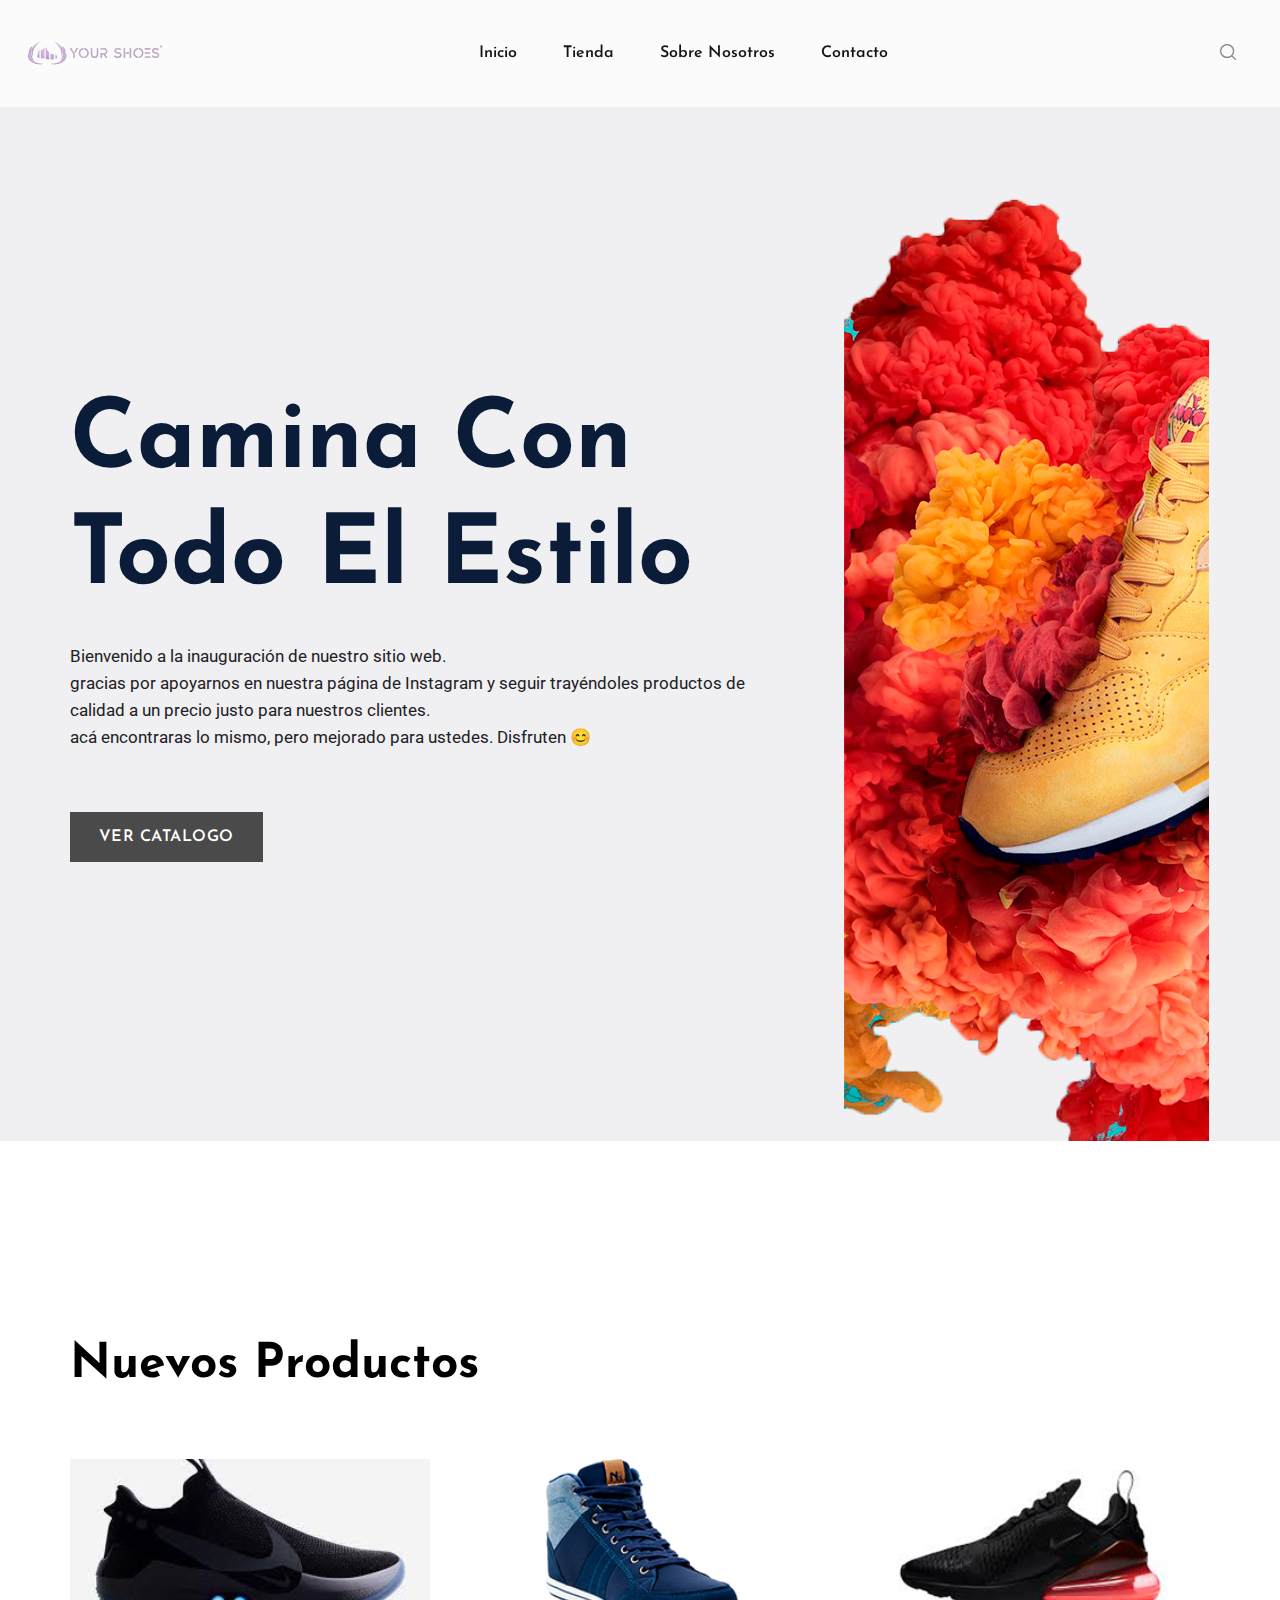
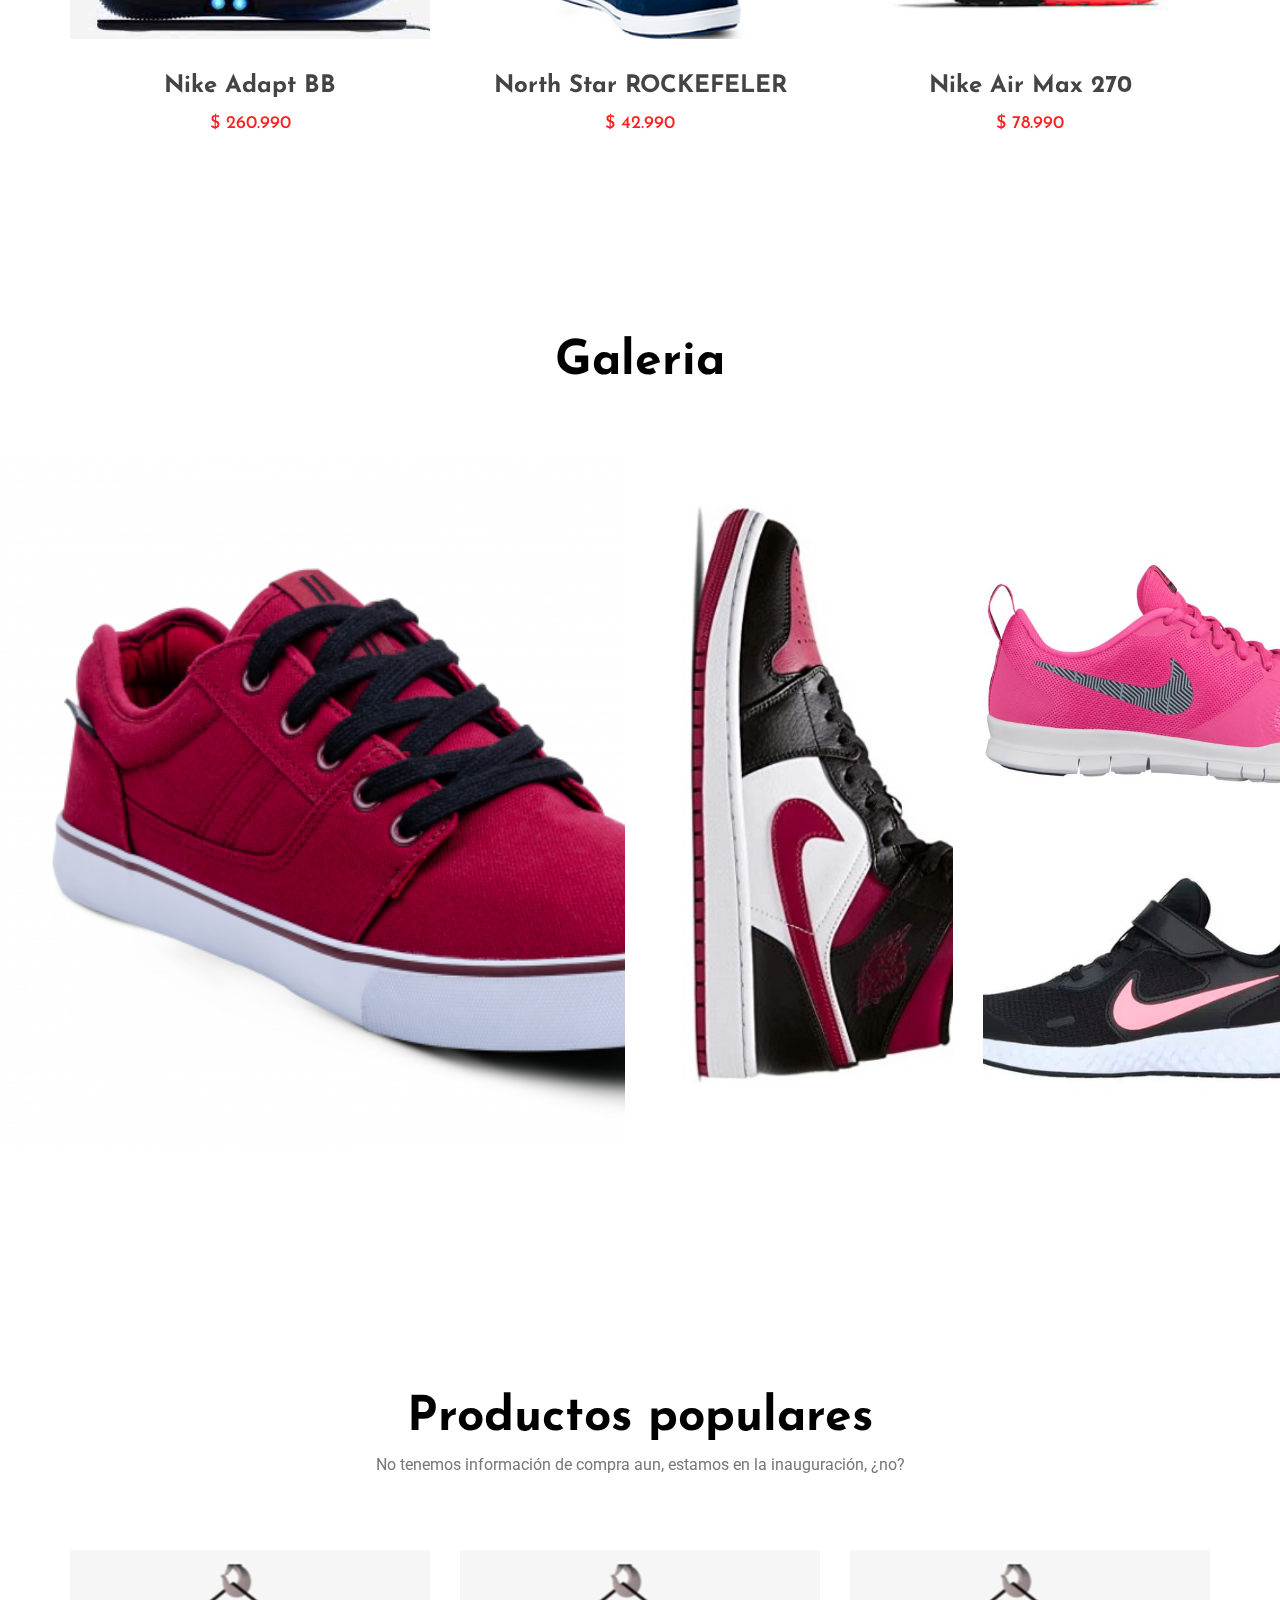
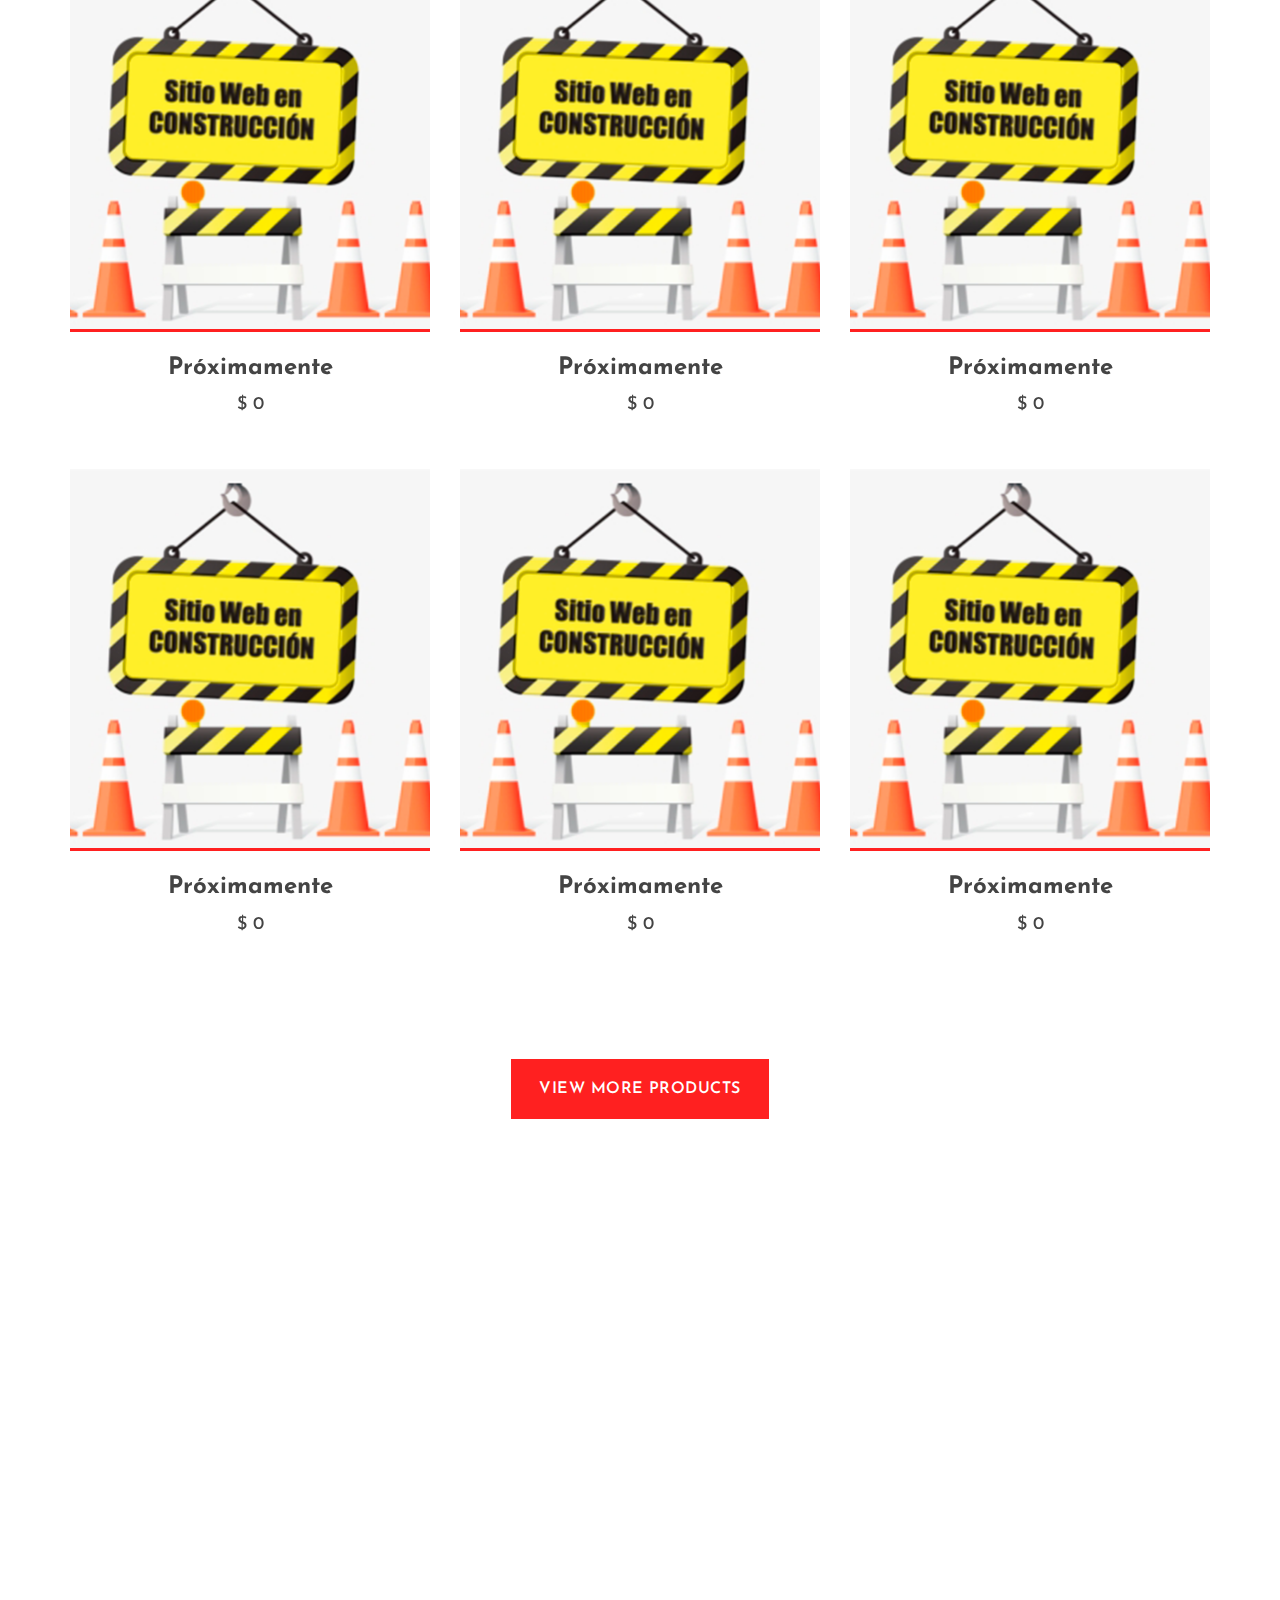
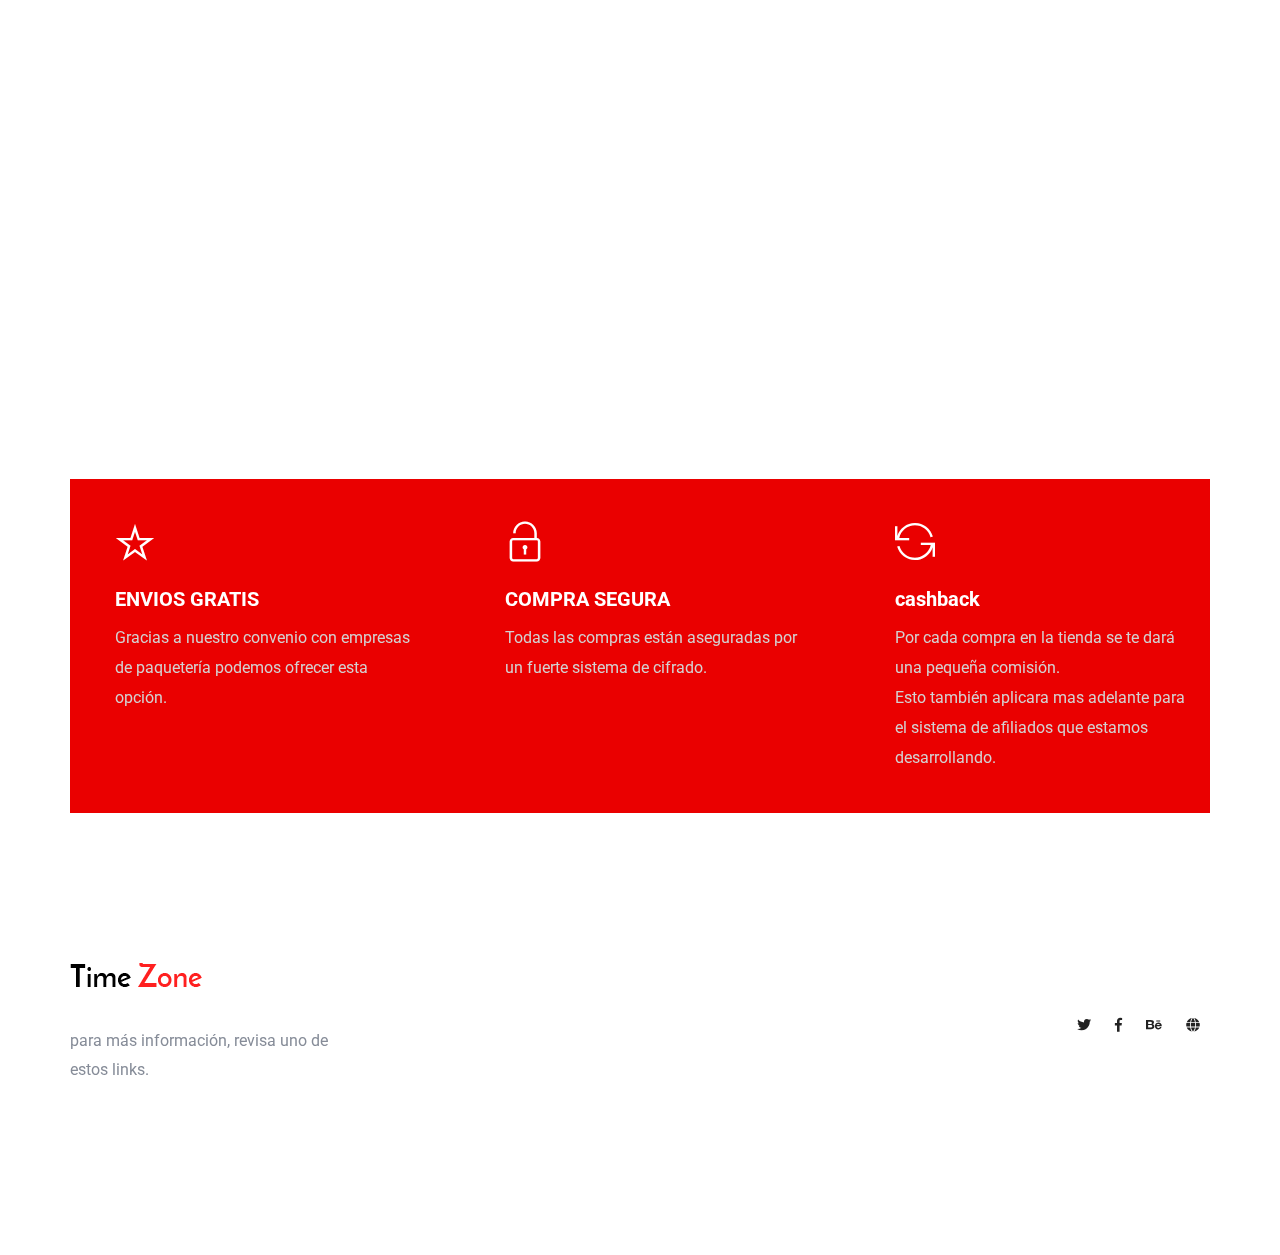
==== commit c704c3e7: "se agrego el video correctamente." ====
--- a/index.html
+++ b/index.html
@@ -353,58 +353,20 @@
         </div>
         <!-- Popular Items End -->
         <!-- video -->
-        <div class="video-area">
-            <div class="container-fluid">
-                <div class="row align-items-center">
-                    <div class="col-lg-12">
-                    <div class="video-mp4">
-                        <div class="play-btn "><a class="popup-video" href="https://www.youtube.com/watch?v=2FCo7OxVoe"><i class="fas fa-play"></i></a></div>
-                    </div>
-                    </div>
-                </div>
-            </div>
-        </div>
+        <div class="row">
+            <div class="col-12">
+                <div class="embed-responsive embed-responsive-16by9">
+                    <iframe class="embed-responsive-item" src="https://www.youtube.com/embed/yshNZlWezDk" frameborder="0" allowfullscreen></iframe>
+                </div>
+            </div>
+        </div>
+    
 
         <div class="row justify-content-center">
             <div class="col-xl-7 col-lg-8 col-md-10">
                 <div class="section-tittle mb-70 text-center"></div>
             </div> 
         </div> 
-        <!-- Video Area End -->
-        <!--? Watch Choice  Start
-        <div class="watch-area section-padding30">
-            <div class="container">
-                <div class="row align-items-center justify-content-between padding-130">
-                    <div class="col-lg-5 col-md-6">
-                        <div class="watch-details mb-40">
-                            <h2>Watch of Choice</h2>
-                            <p>Enim ad minim veniam, quis nostrud exercitation ullamco laboris nisi ut aliquip ex ea commodo consequat. Duis aute irure dolor in reprehenderit in voluptate velit esse.</p>
-                            <a href="shop.html" class="btn">Show Watches</a>
-                        </div>
-                    </div>
-                    <div class="col-lg-6 col-md-6 col-sm-10">
-                        <div class="choice-watch-img mb-40">
-                            <img src="assets/img/gallery/choce_watch1.png" alt="">
-                        </div>
-                    </div>
-                </div>
-                <div class="row align-items-center justify-content-between">
-                    <div class="col-lg-6 col-md-6 col-sm-10">
-                        <div class="choice-watch-img mb-40">
-                            <img src="assets/img/gallery/choce_watch2.png" alt="">
-                        </div>
-                    </div>
-                    <div class="col-lg-5 col-md-6">
-                        <div class="watch-details mb-40">
-                            <h2>Watch of Choice</h2>
-                            <p>Enim ad minim veniam, quis nostrud exercitation ullamco laboris nisi ut aliquip ex ea commodo consequat. Duis aute irure dolor in reprehenderit in voluptate velit esse.</p>
-                            <a href="shop.html" class="btn">Show Watches</a>
-                        </div>
-                    </div>
-                </div>
-            </div>
-        </div>
-        -->
         
         <!--? pie de pagina-->
         <div class="shop-method-area">
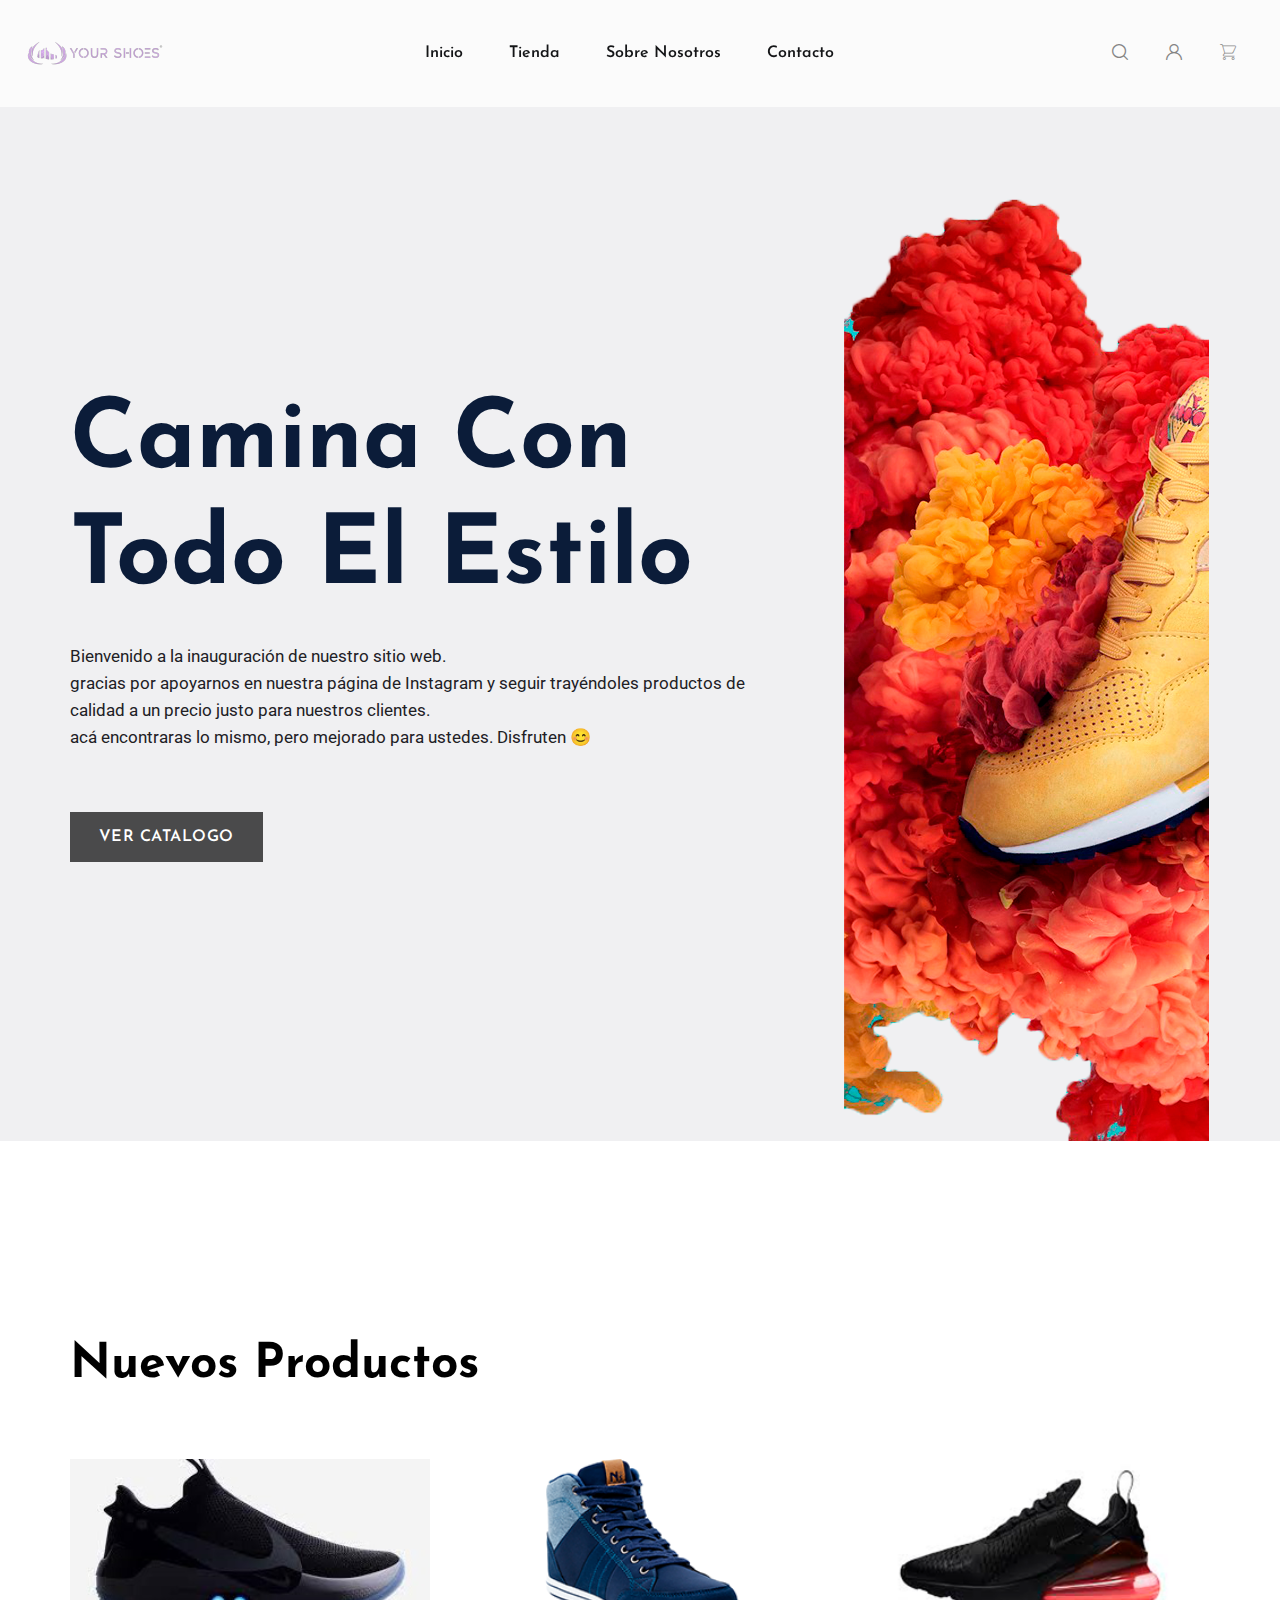
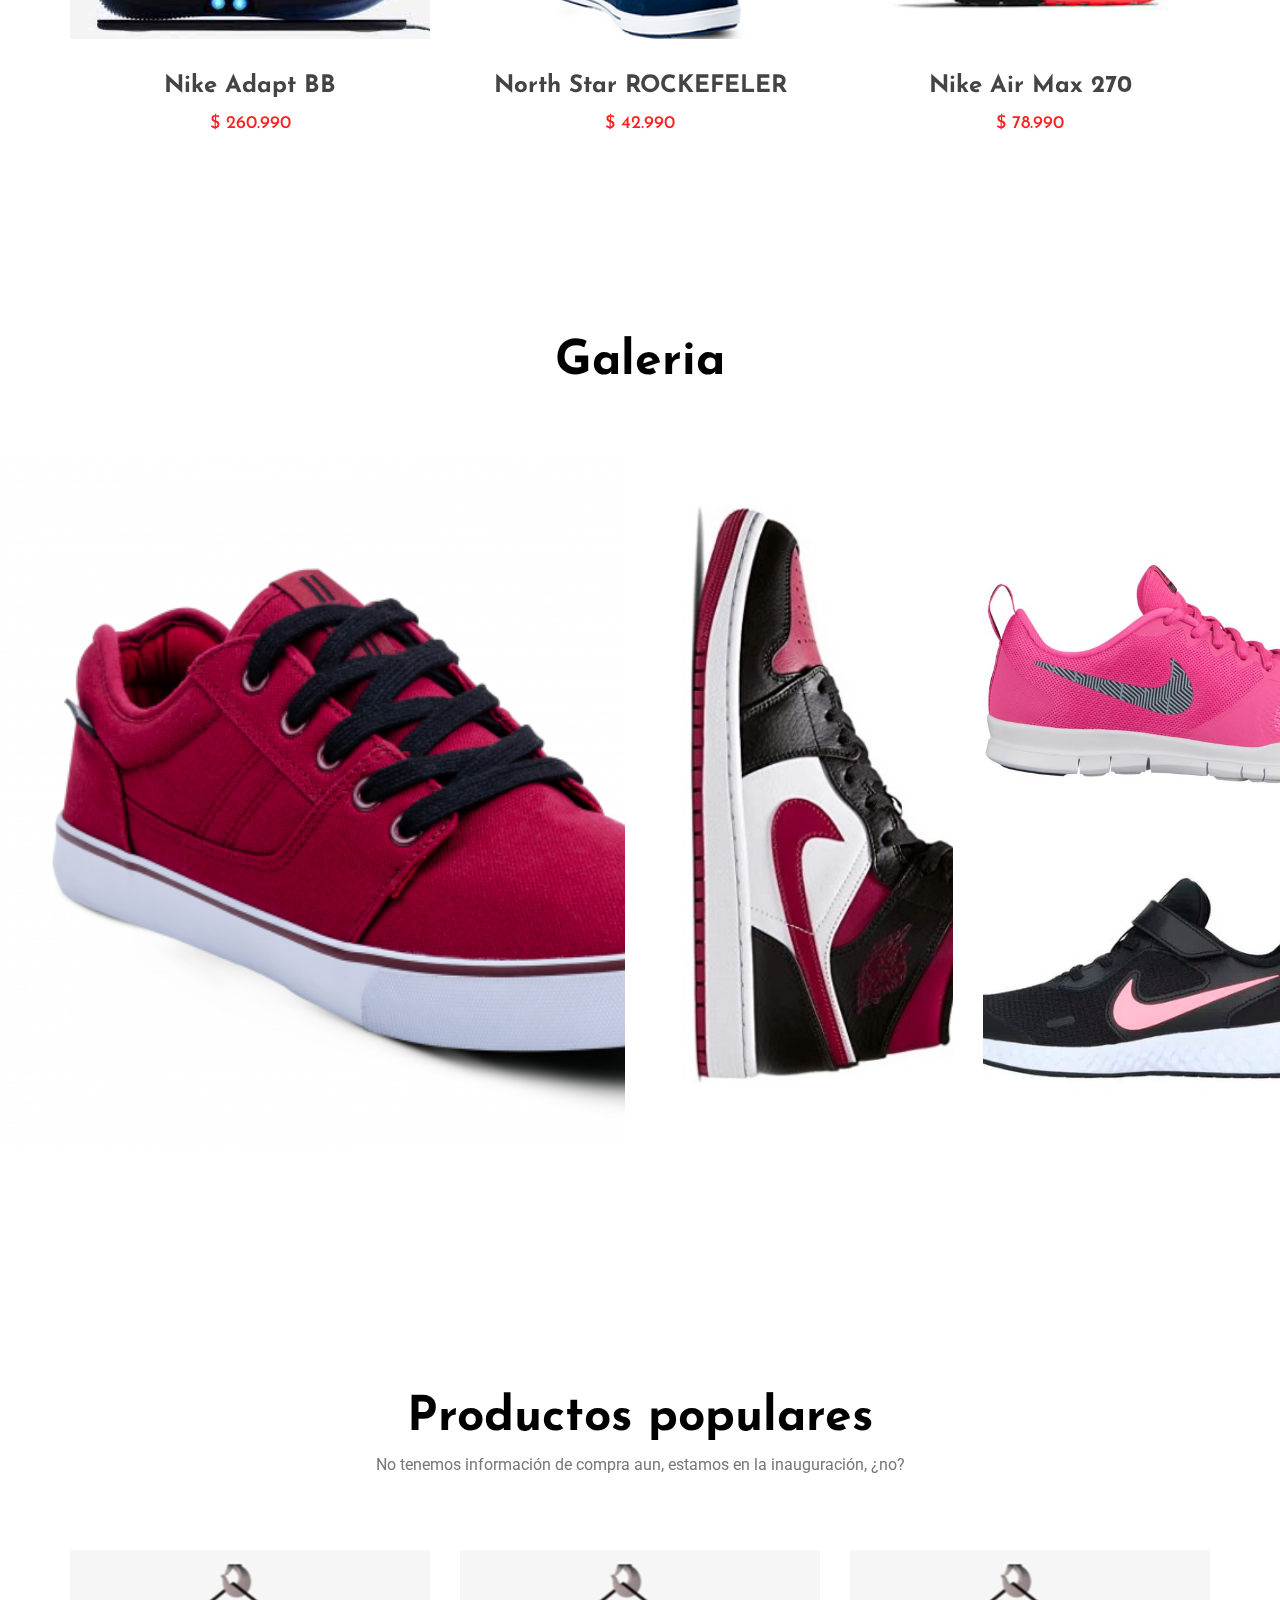
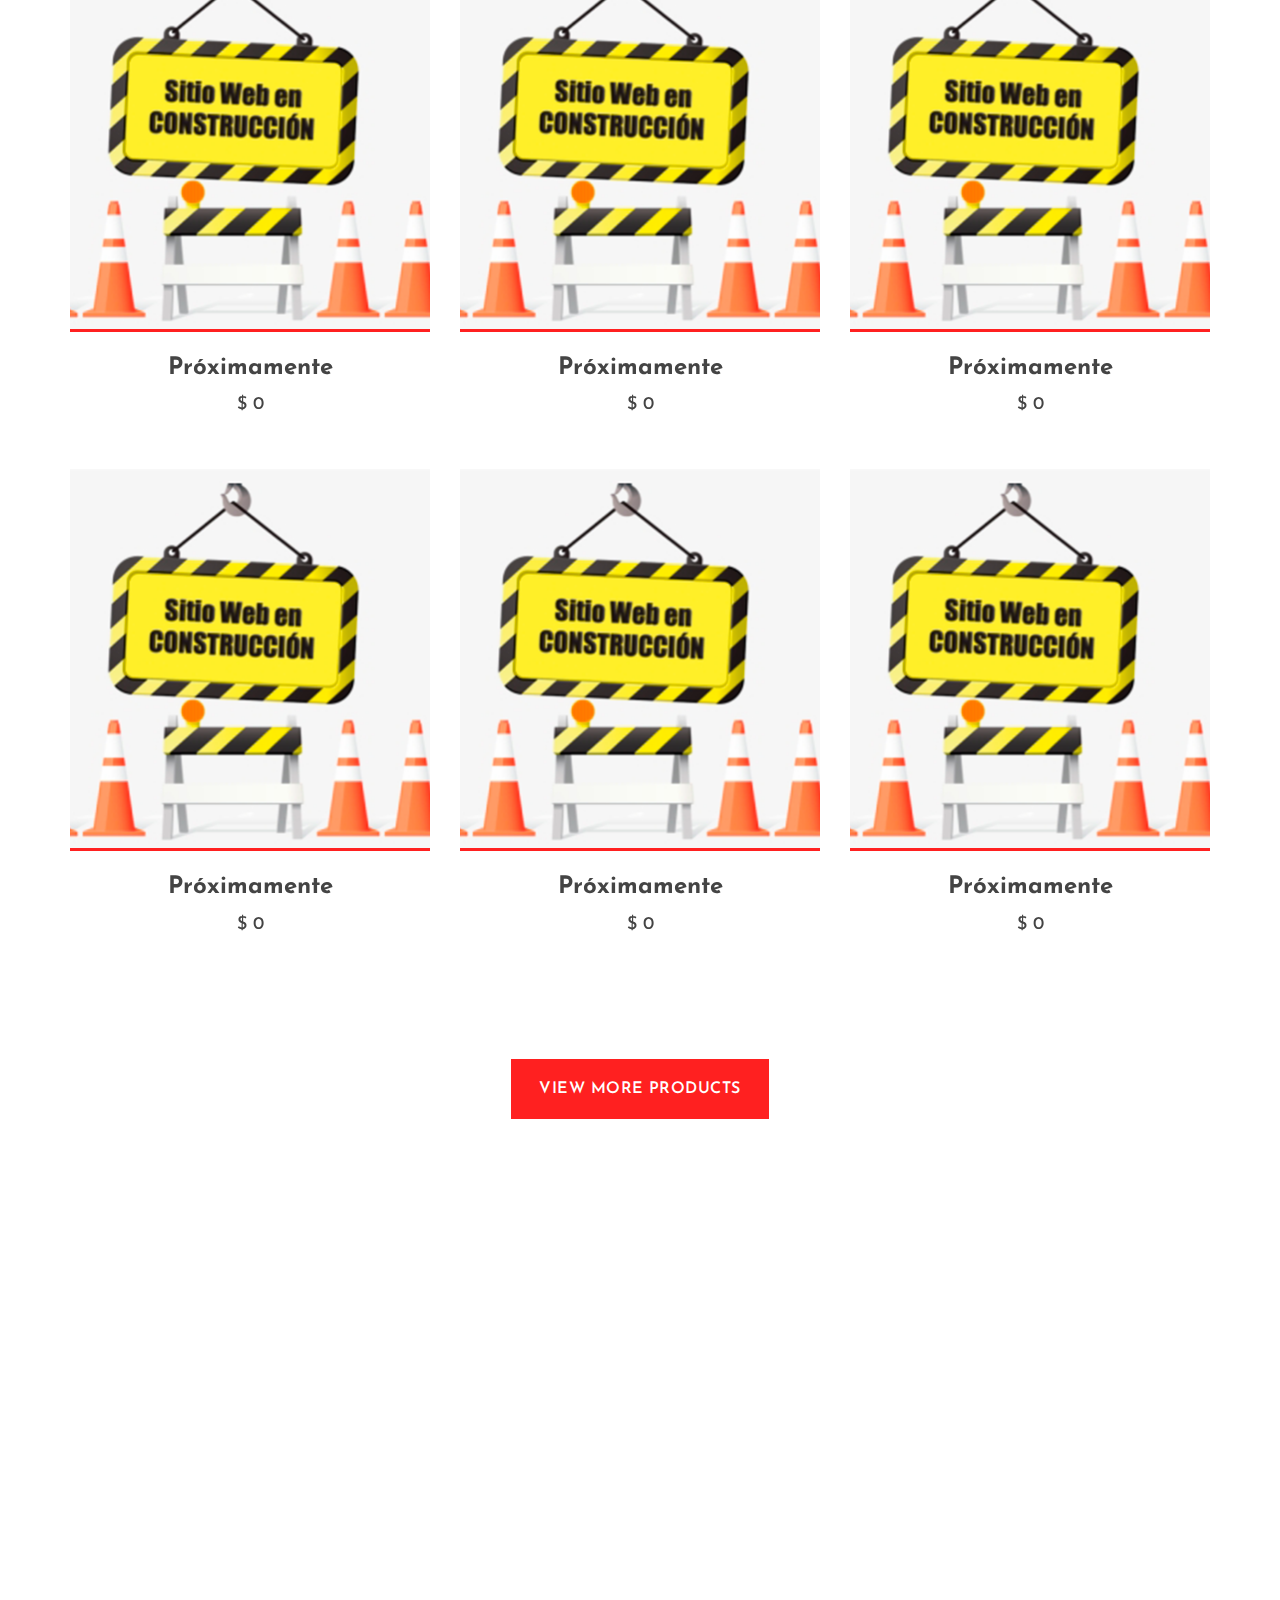
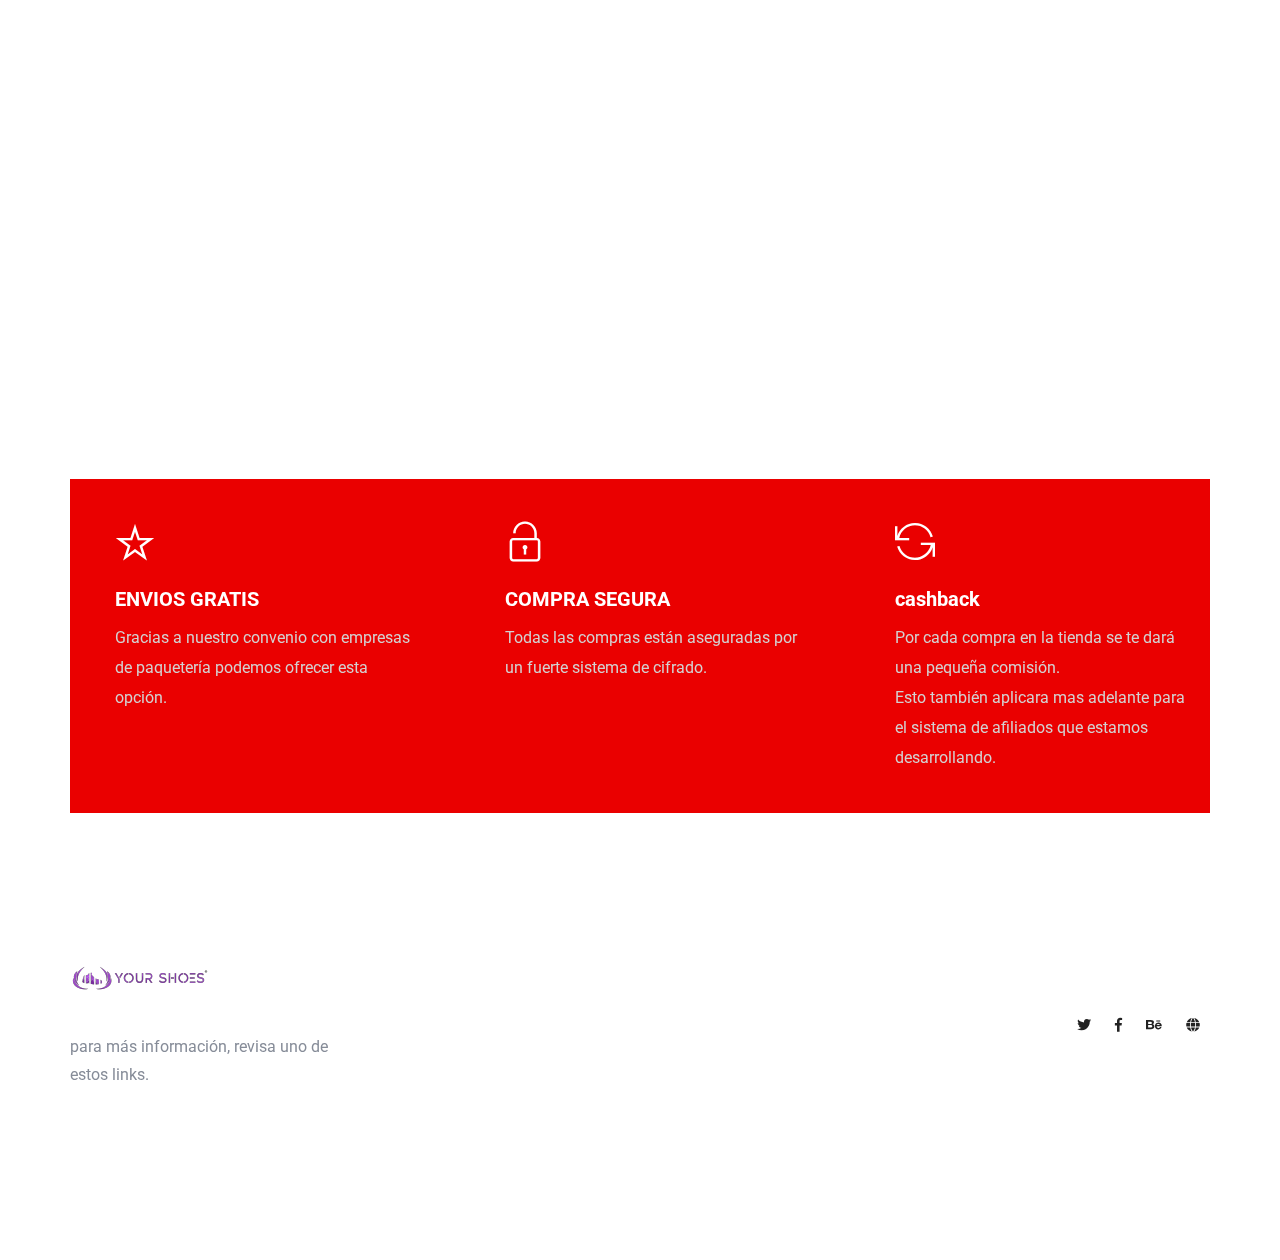
==== commit 0e75d58d: "se agrgaron los botones de carrito de compra y de usuario y mejoras visuales" ====
--- a/index.html
+++ b/index.html
@@ -65,6 +65,8 @@
                                         <span class="flaticon-search"></span>
                                     </div>
                                 </li>
+                                <li> <a href="login.html"><span class="flaticon-user"></span></a></li>
+                                <li><a href="cart.html"><span class="flaticon-shopping-cart"></span></a> </li>
                             </ul>
                         </div>
                     </div>
@@ -413,7 +415,7 @@
                             <div class="single-footer-caption mb-30">
                                 <!-- logo -->
                                 <div class="footer-logo">
-                                    <a href="index.html"><img src="assets/img/logo/logo2_footer.png" alt=""></a>
+                                    <a href="index.html"><img src="assets/img/logo/Terminado.png" alt=""></a>
                                 </div>
                                 <div class="footer-tittle">
                                     <div class="footer-pera">
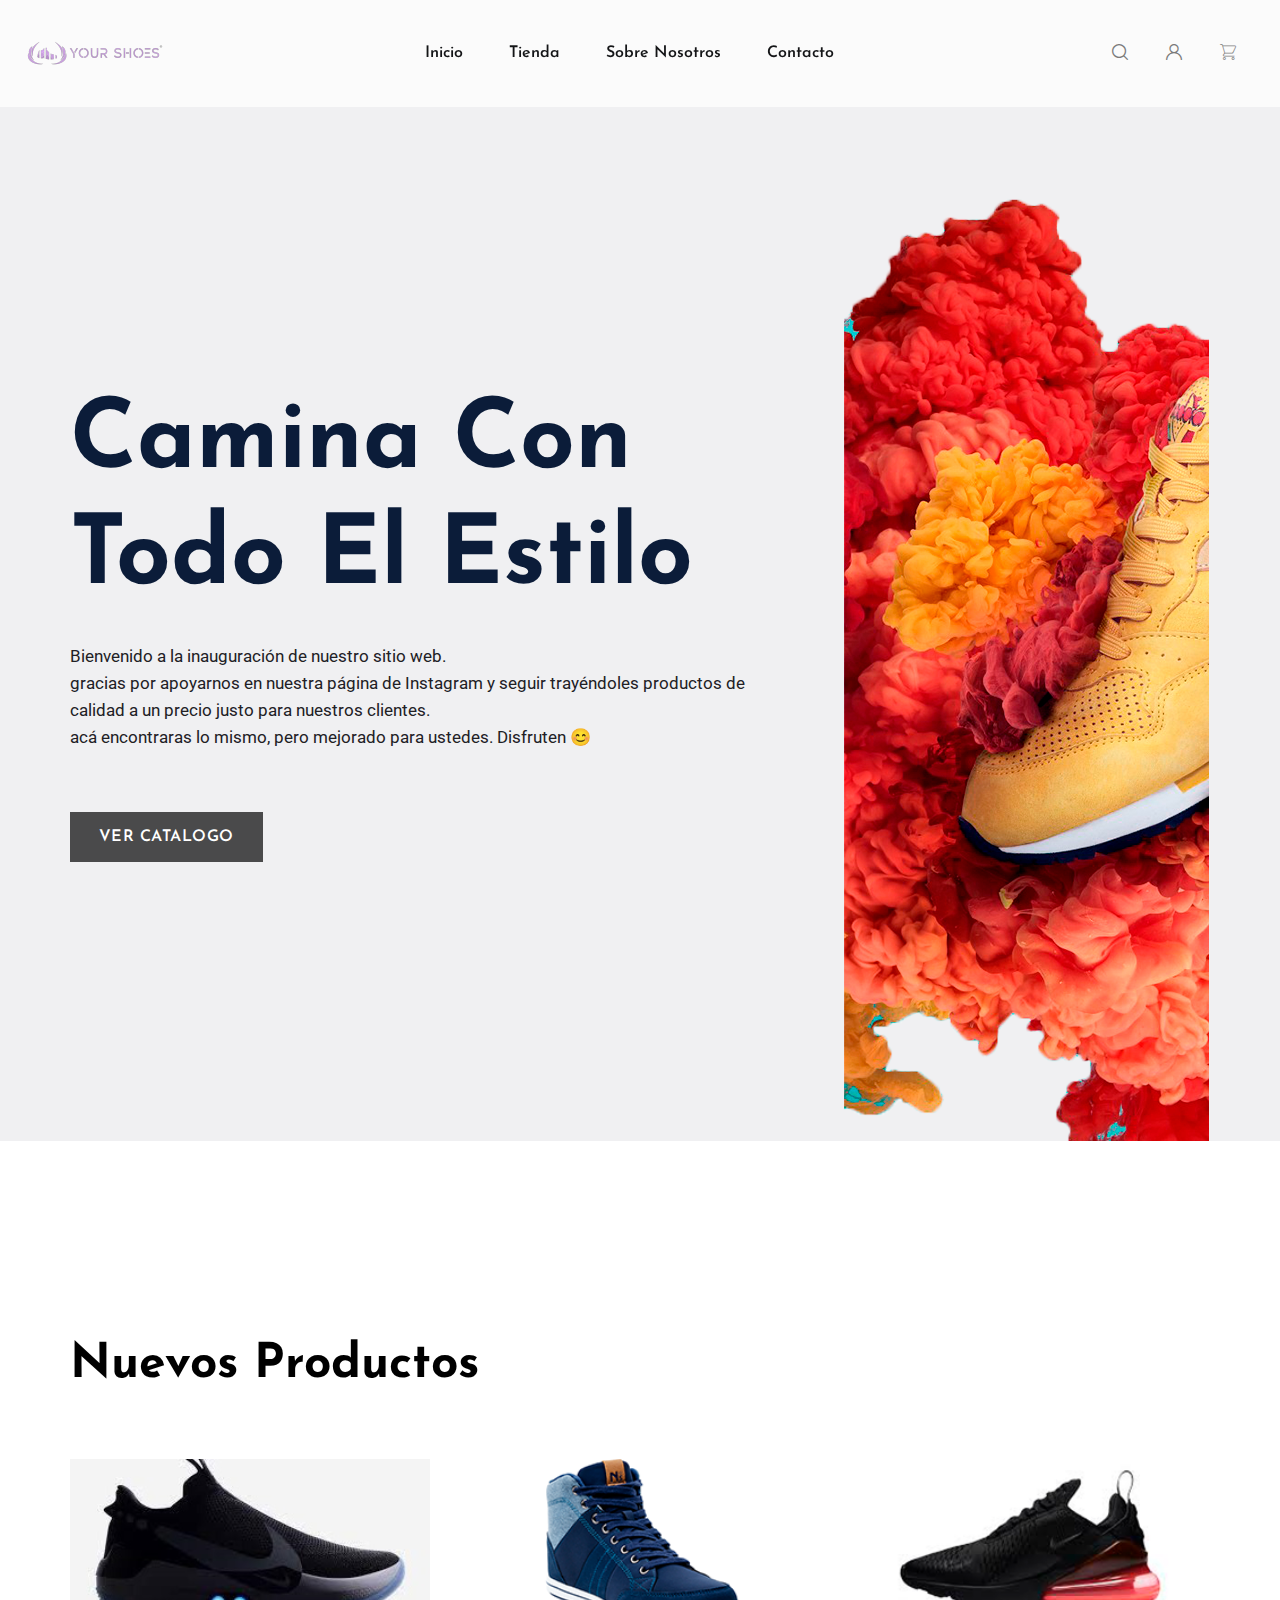
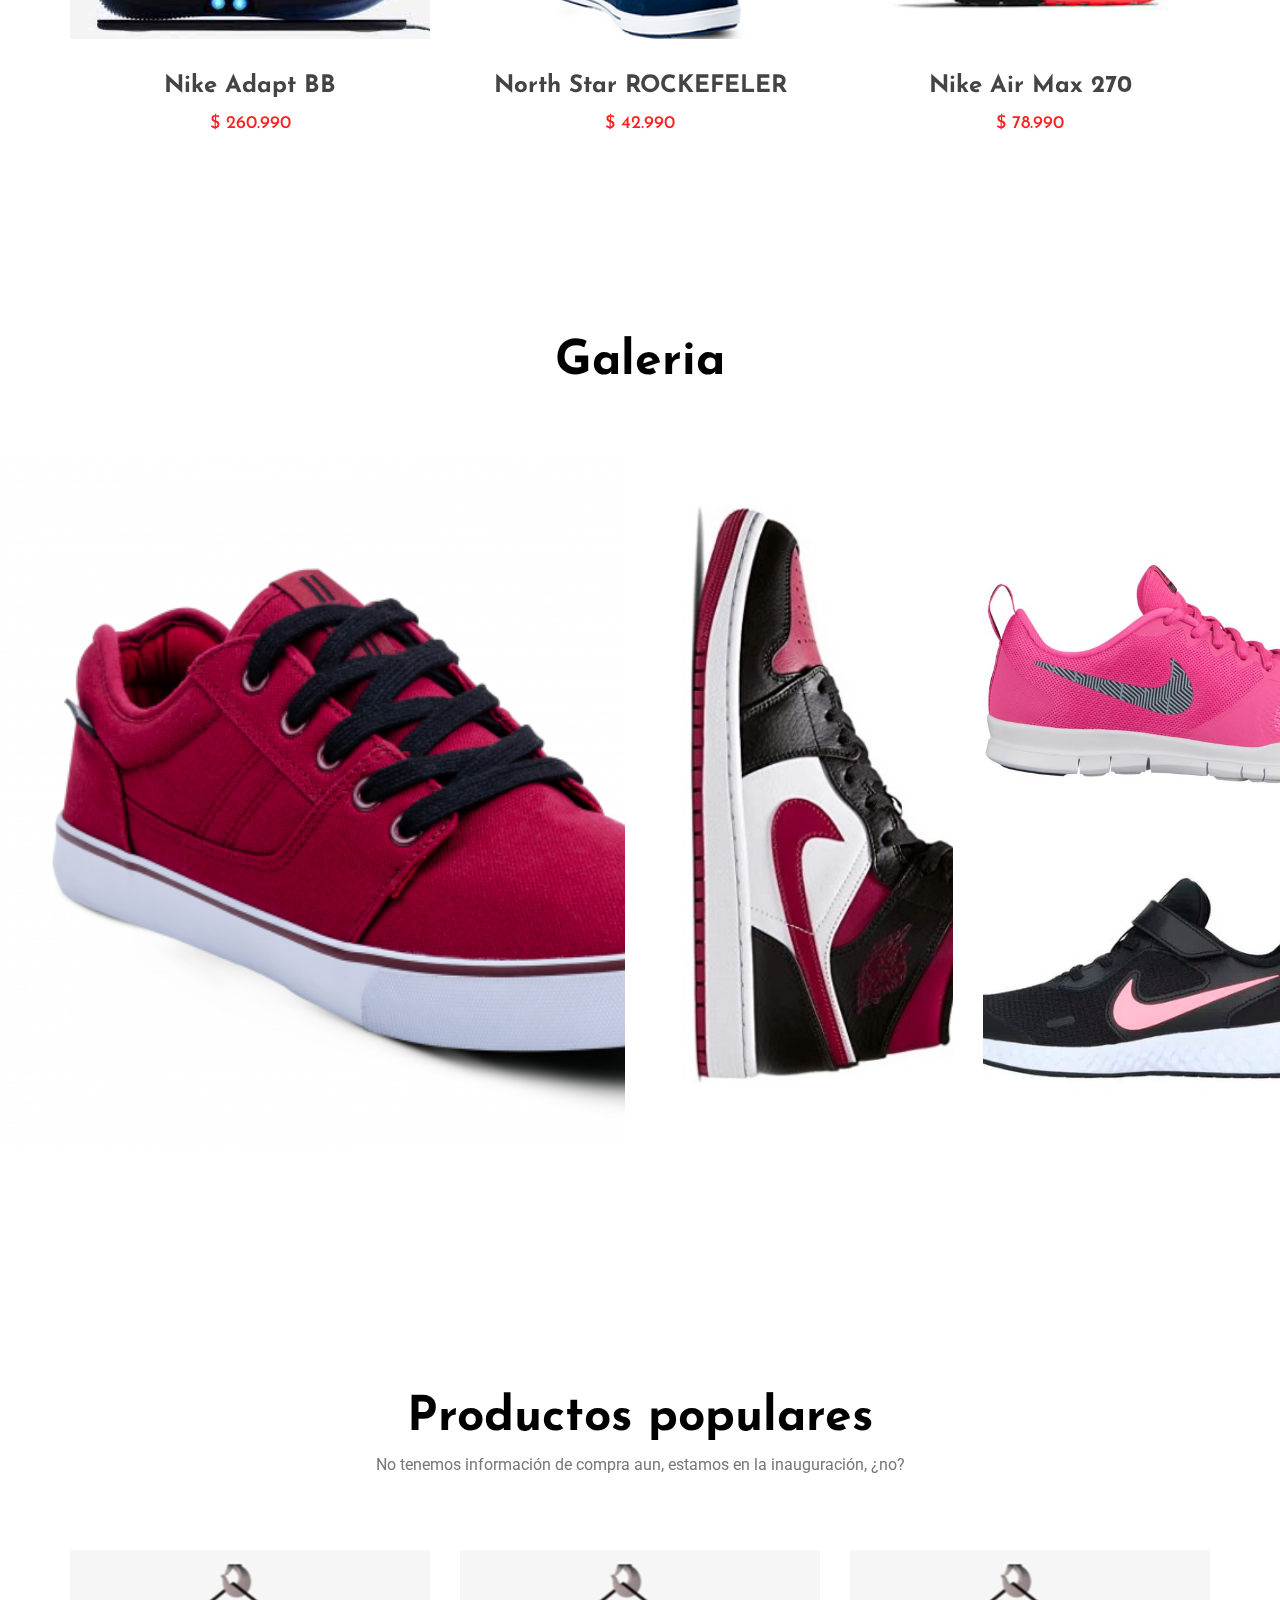
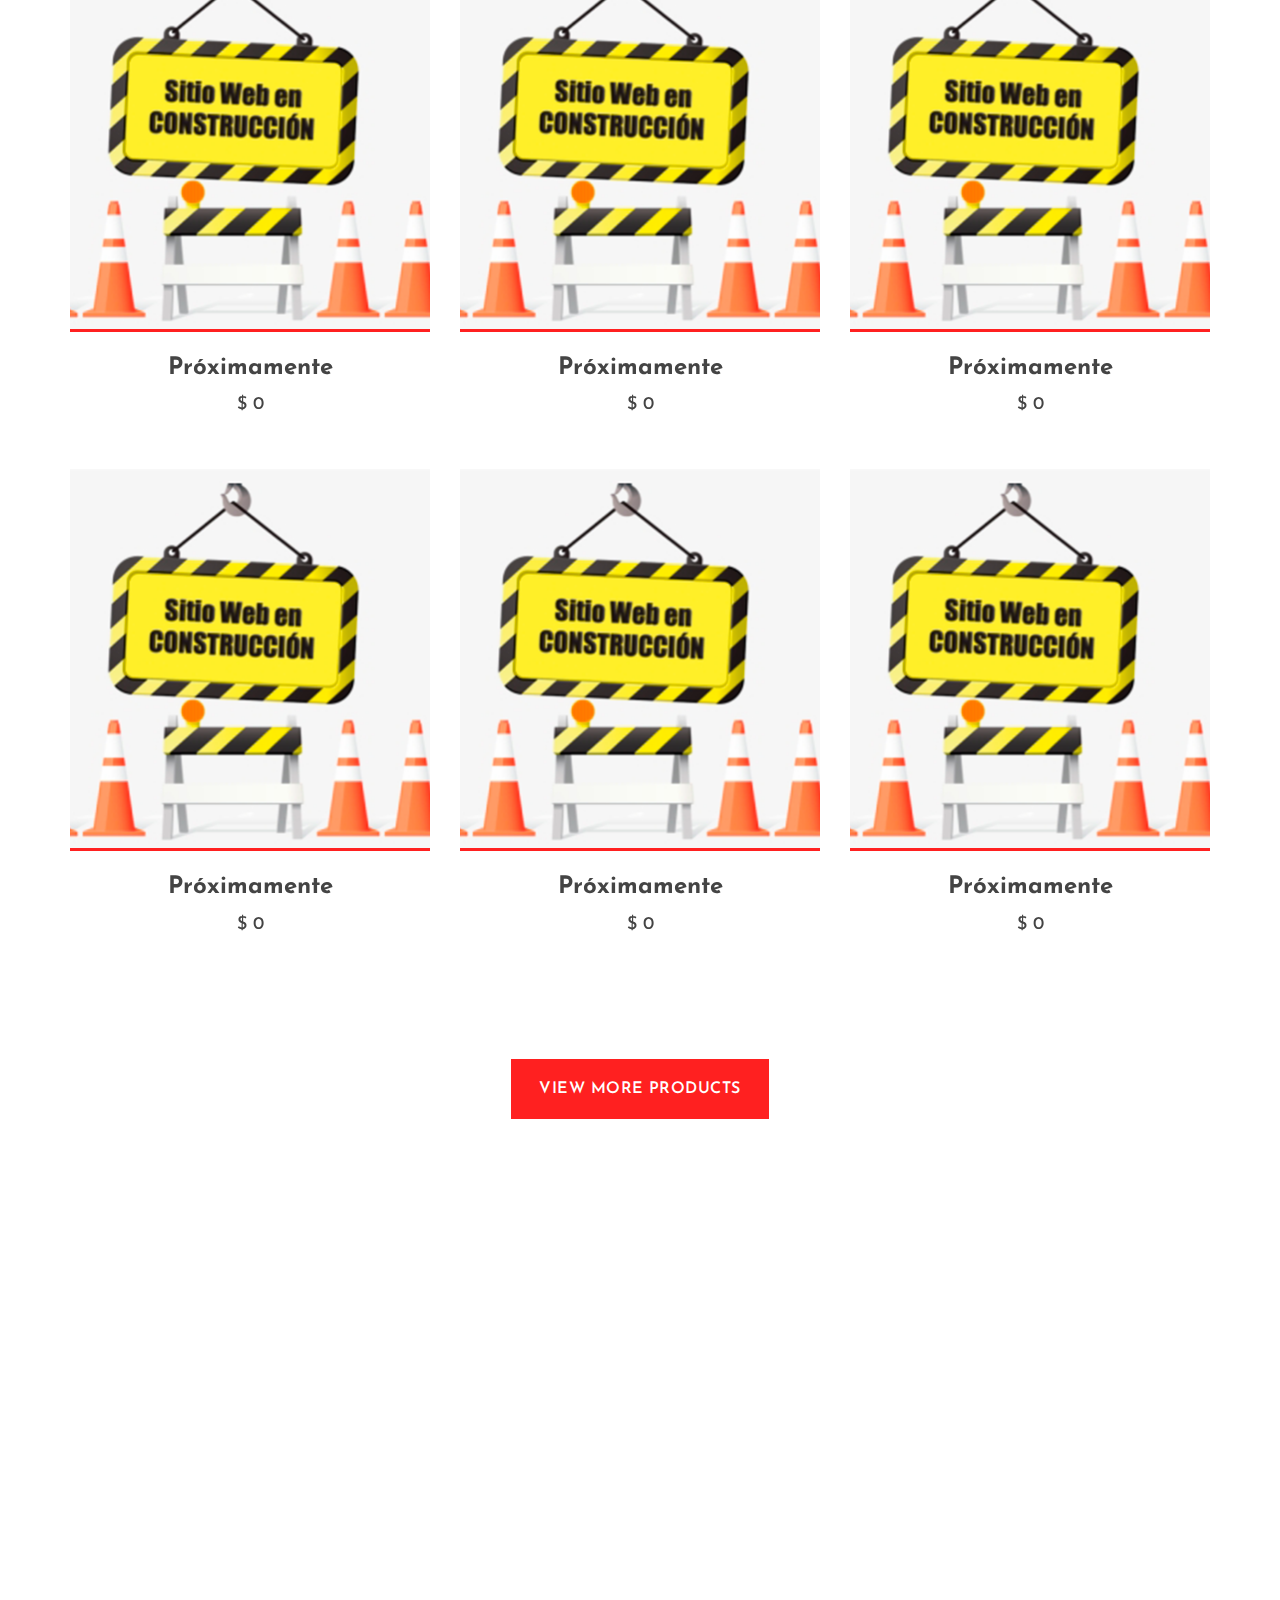
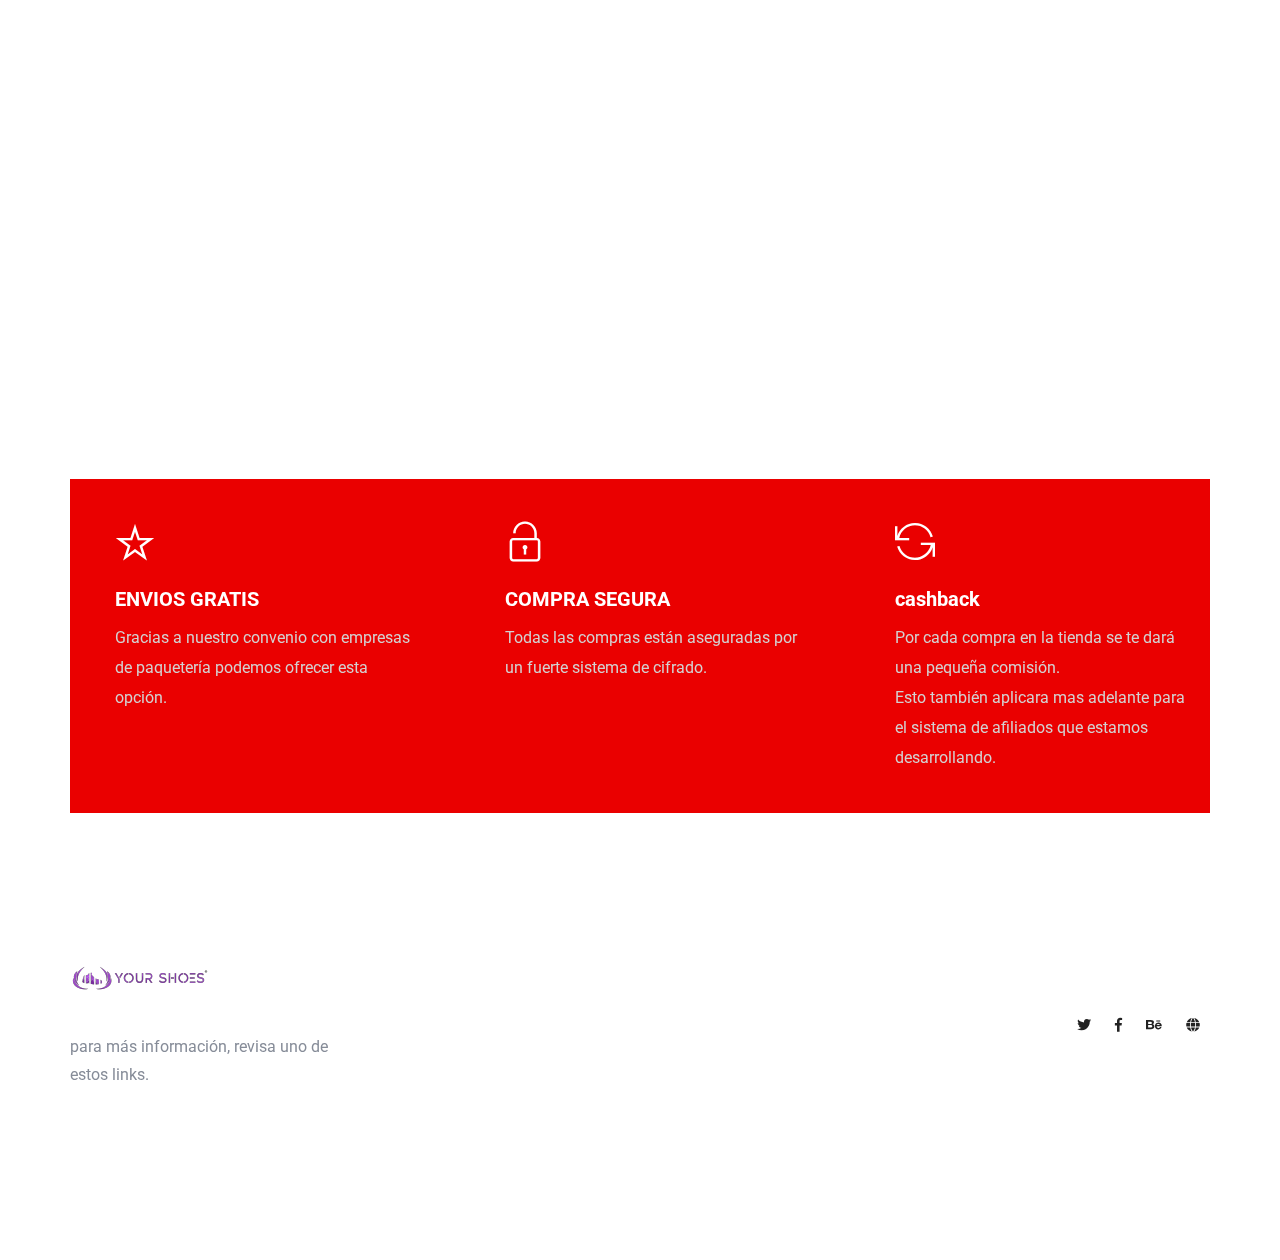
==== commit ab2db608: "se agrego el login" ====
--- a/index.html
+++ b/index.html
@@ -425,48 +425,6 @@
                             </div>
                         </div>
                     </div>
-                    <!--
-                    <div class="col-xl-2 col-lg-3 col-md-3 col-sm-5">
-                        <div class="single-footer-caption mb-50">
-                            <div class="footer-tittle">
-                                <h4>Otros links</h4>
-                                <ul>
-                                    <li><a href="#">About</a></li>
-                                    <li><a href="#"> Offers & Discounts</a></li>
-                                    <li><a href="#"> Get Coupon</a></li>
-                                    <li><a href="#">  Contact Us</a></li>
-                                </ul>
-                            </div>
-                        </div>
-                    </div>
-                    <div class="col-xl-3 col-lg-3 col-md-4 col-sm-7">
-                        <div class="single-footer-caption mb-50">
-                            <div class="footer-tittle">
-                                <h4>New Products</h4>
-                                <ul>
-                                    <li><a href="#">Woman Cloth</a></li>
-                                    <li><a href="#">Fashion Accessories</a></li>
-                                    <li><a href="#"> Man Accessories</a></li>
-                                    <li><a href="#"> Rubber made Toys</a></li>
-                                </ul>
-                            </div>
-                        </div>
-                    </div>
-                    <div class="col-xl-3 col-lg-3 col-md-5 col-sm-7">
-                        <div class="single-footer-caption mb-50">
-                            <div class="footer-tittle">
-                                <h4>Support</h4>
-                                <ul>
-                                    <li><a href="#">Frequently Asked Questions</a></li>
-                                    <li><a href="#">Terms & Conditions</a></li>
-                                    <li><a href="#">Privacy Policy</a></li>
-                                    <li><a href="#">Report a Payment Issue</a></li>
-                                </ul>
-                            </div>
-                        </div>
-                    </div>
-                </div>
-                -->
                 <!-- Footer bottom -->
                     <div class="col-xl-5 col-lg-4 col-md-5">
                         <div class="footer-copy-right f-right">
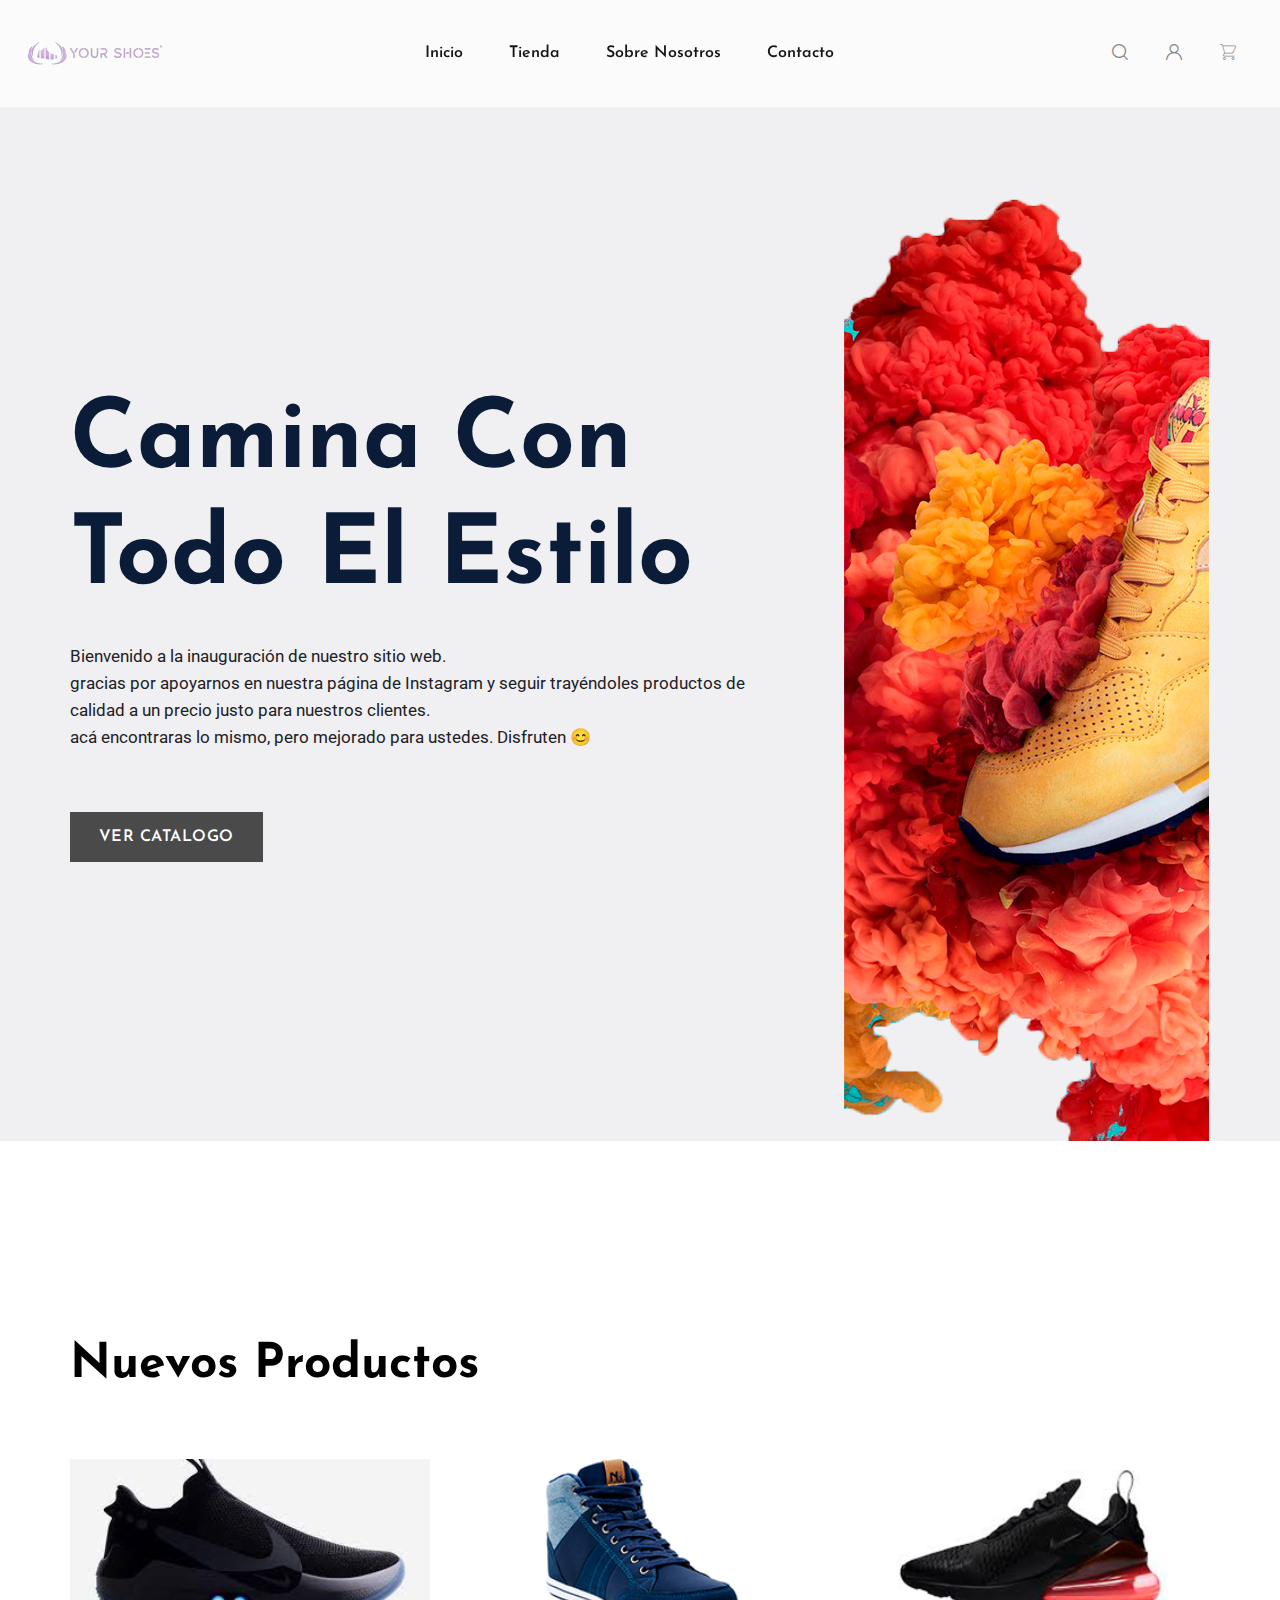
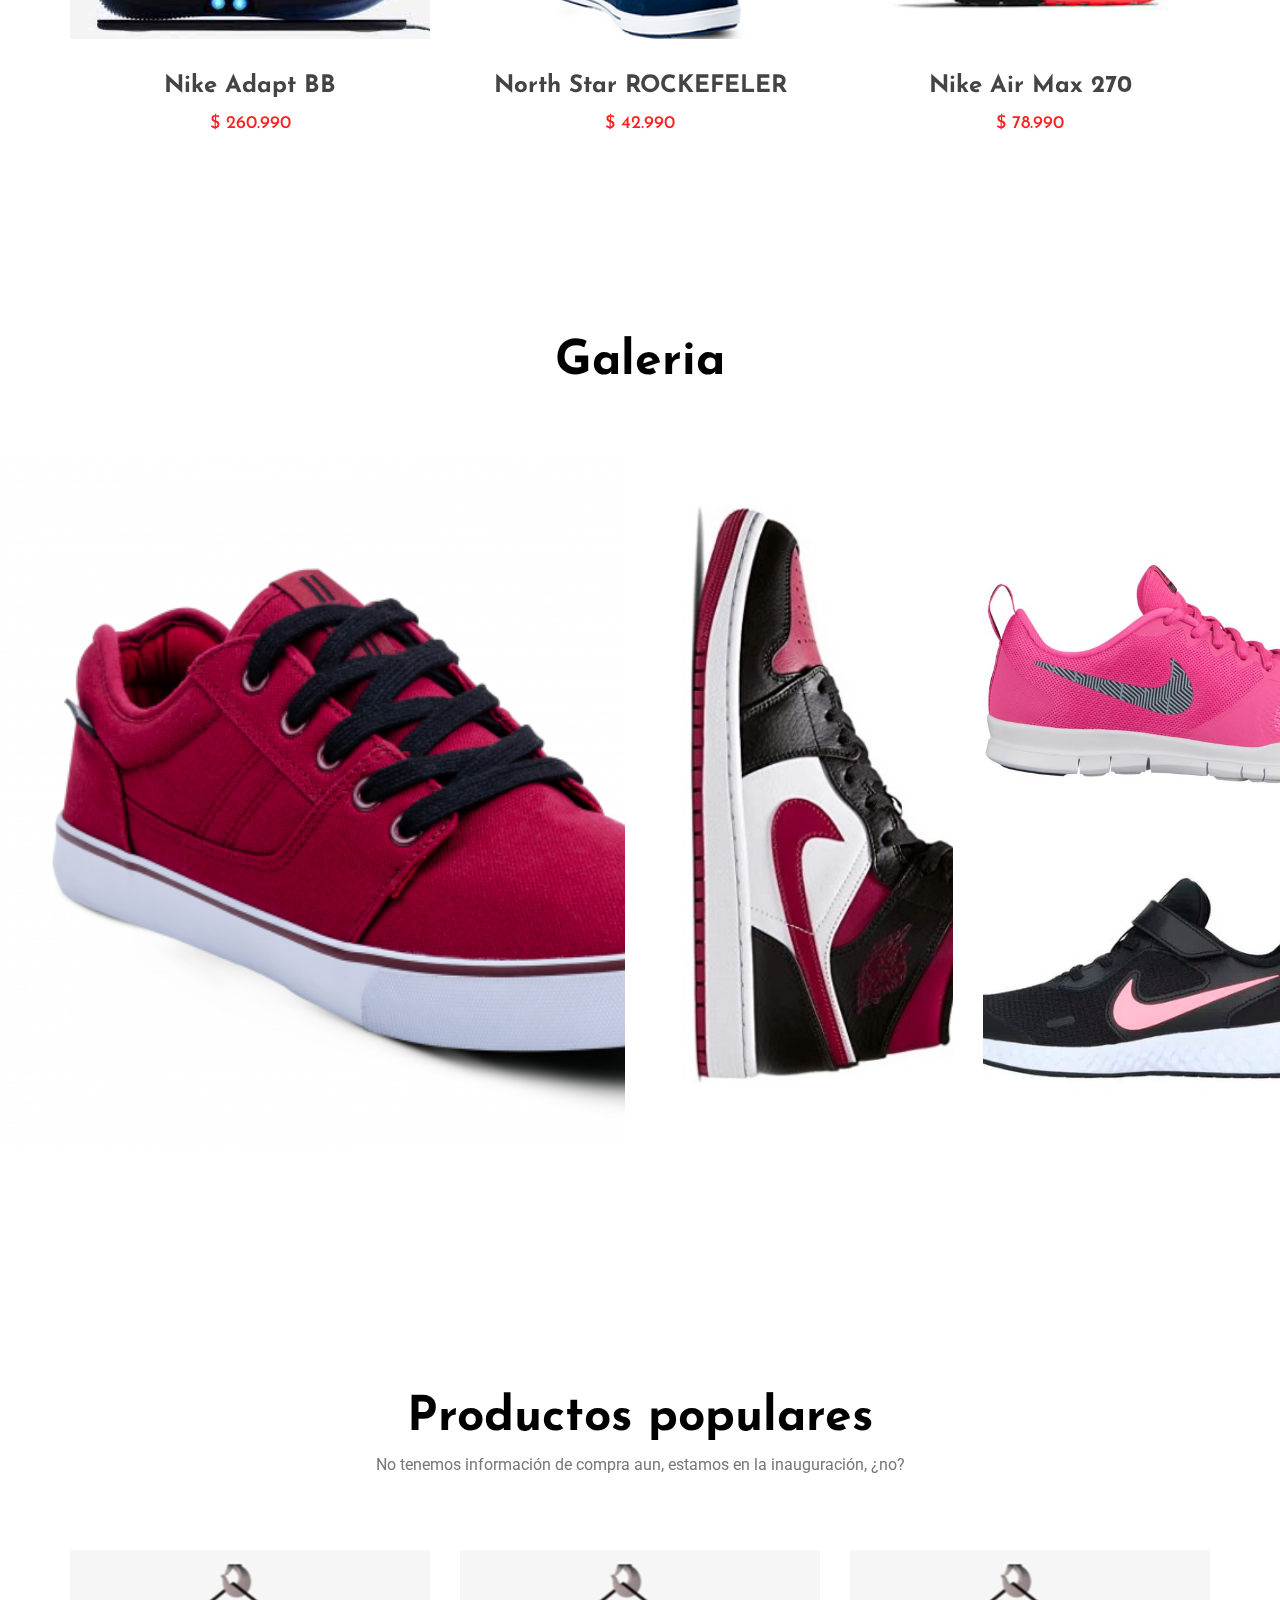
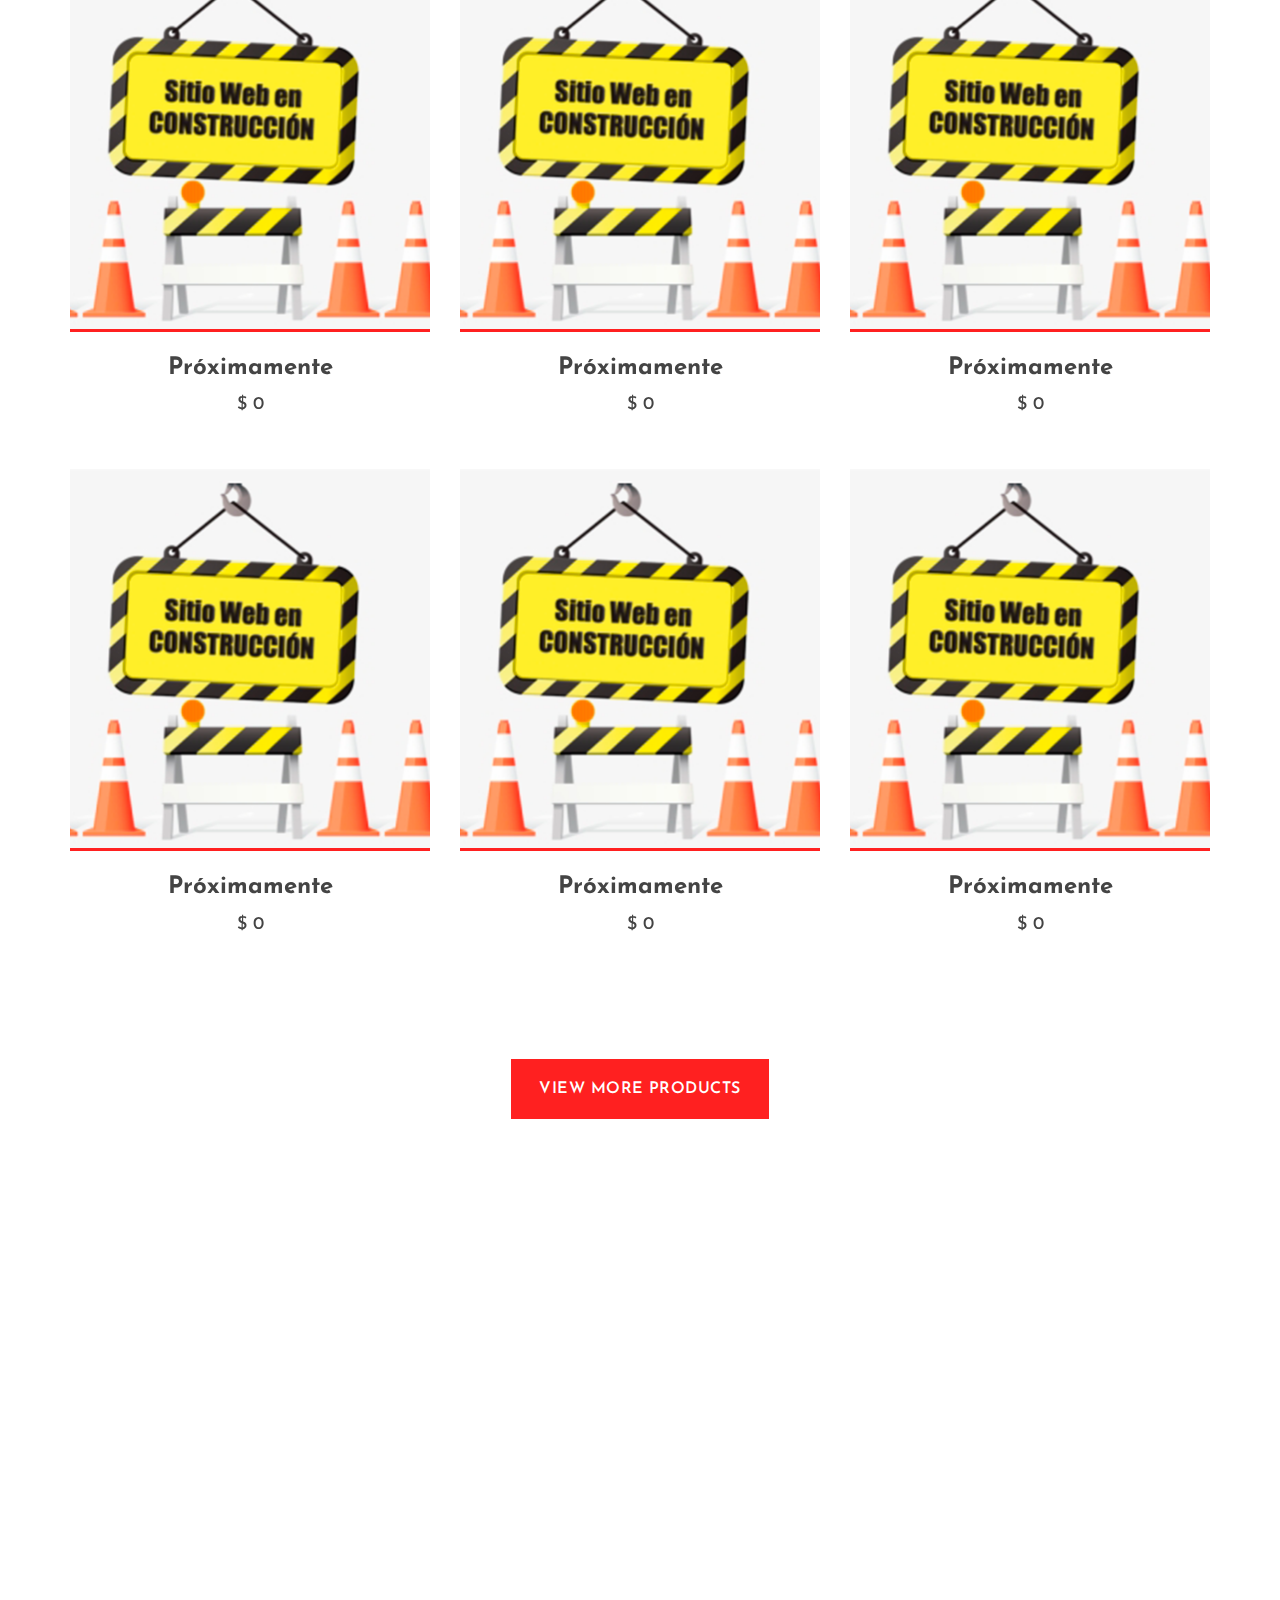
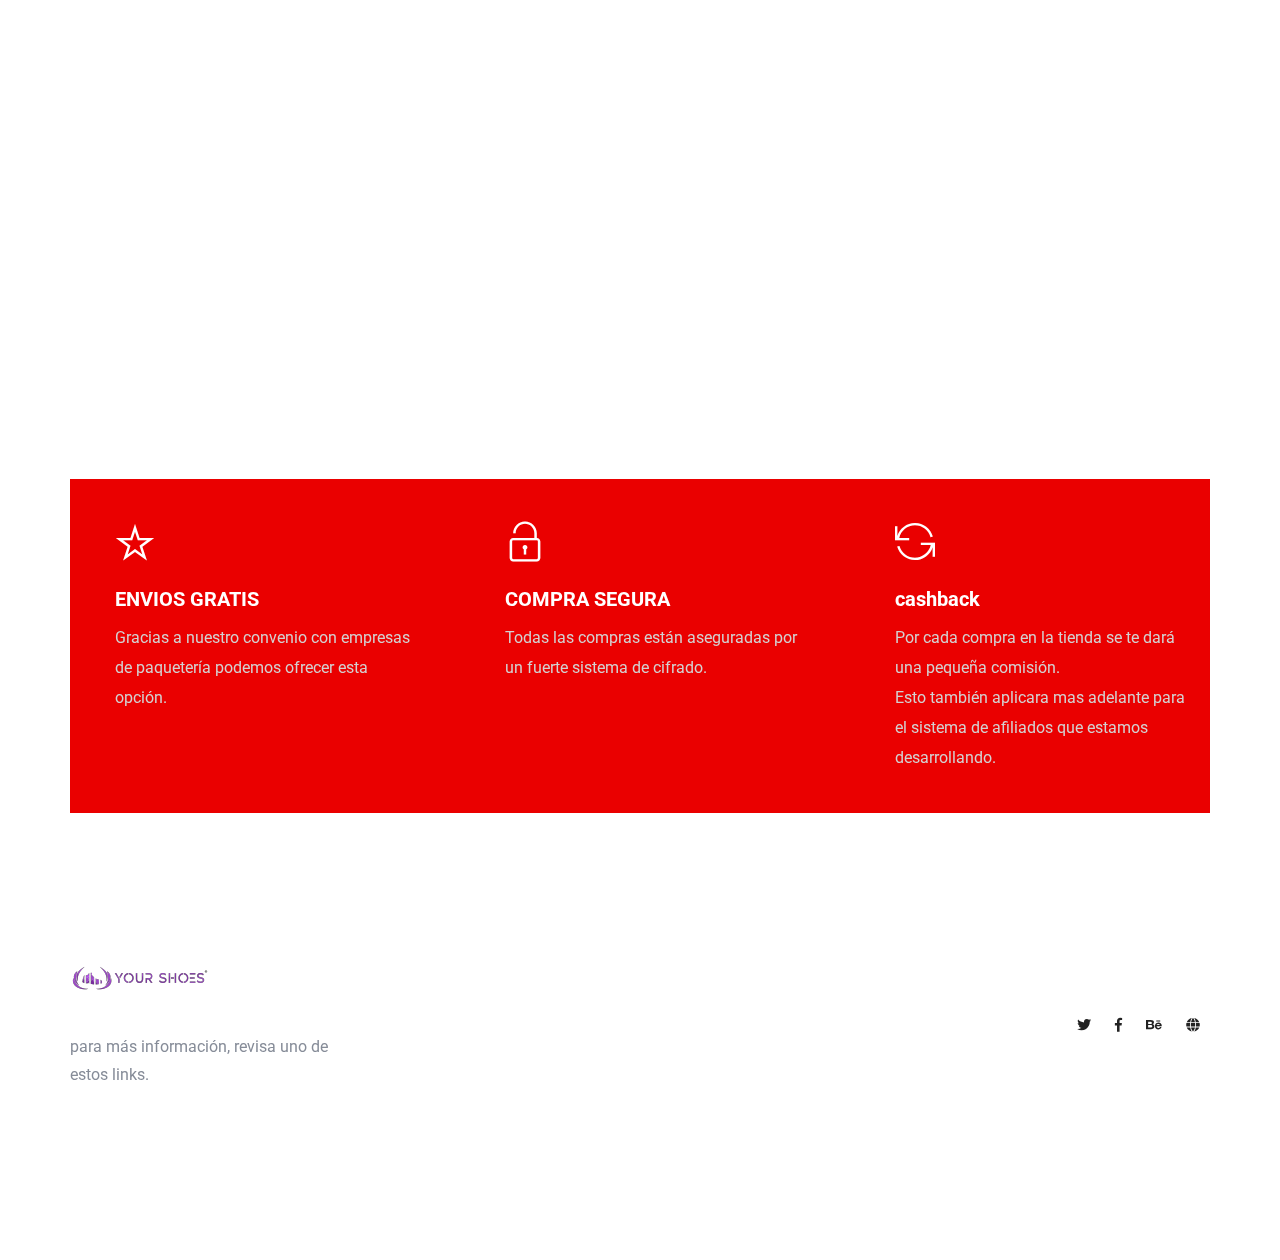
==== commit 54981517: "version beta" ====
--- a/index.html
+++ b/index.html
@@ -431,7 +431,7 @@
                             <!-- redes sociales -->
                             <div class="footer-social">
                                 <a href="#"><i class="fab fa-twitter"></i></a>
-                                <a href="https://www.facebook.com/sai4ull"><i class="fab fa-facebook-f"></i></a>
+                                <a href="#"><i class="fab fa-facebook-f"></i></a>
                                 <a href="#"><i class="fab fa-behance"></i></a>
                                 <a href="#"><i class="fas fa-globe"></i></a>
                             </div>
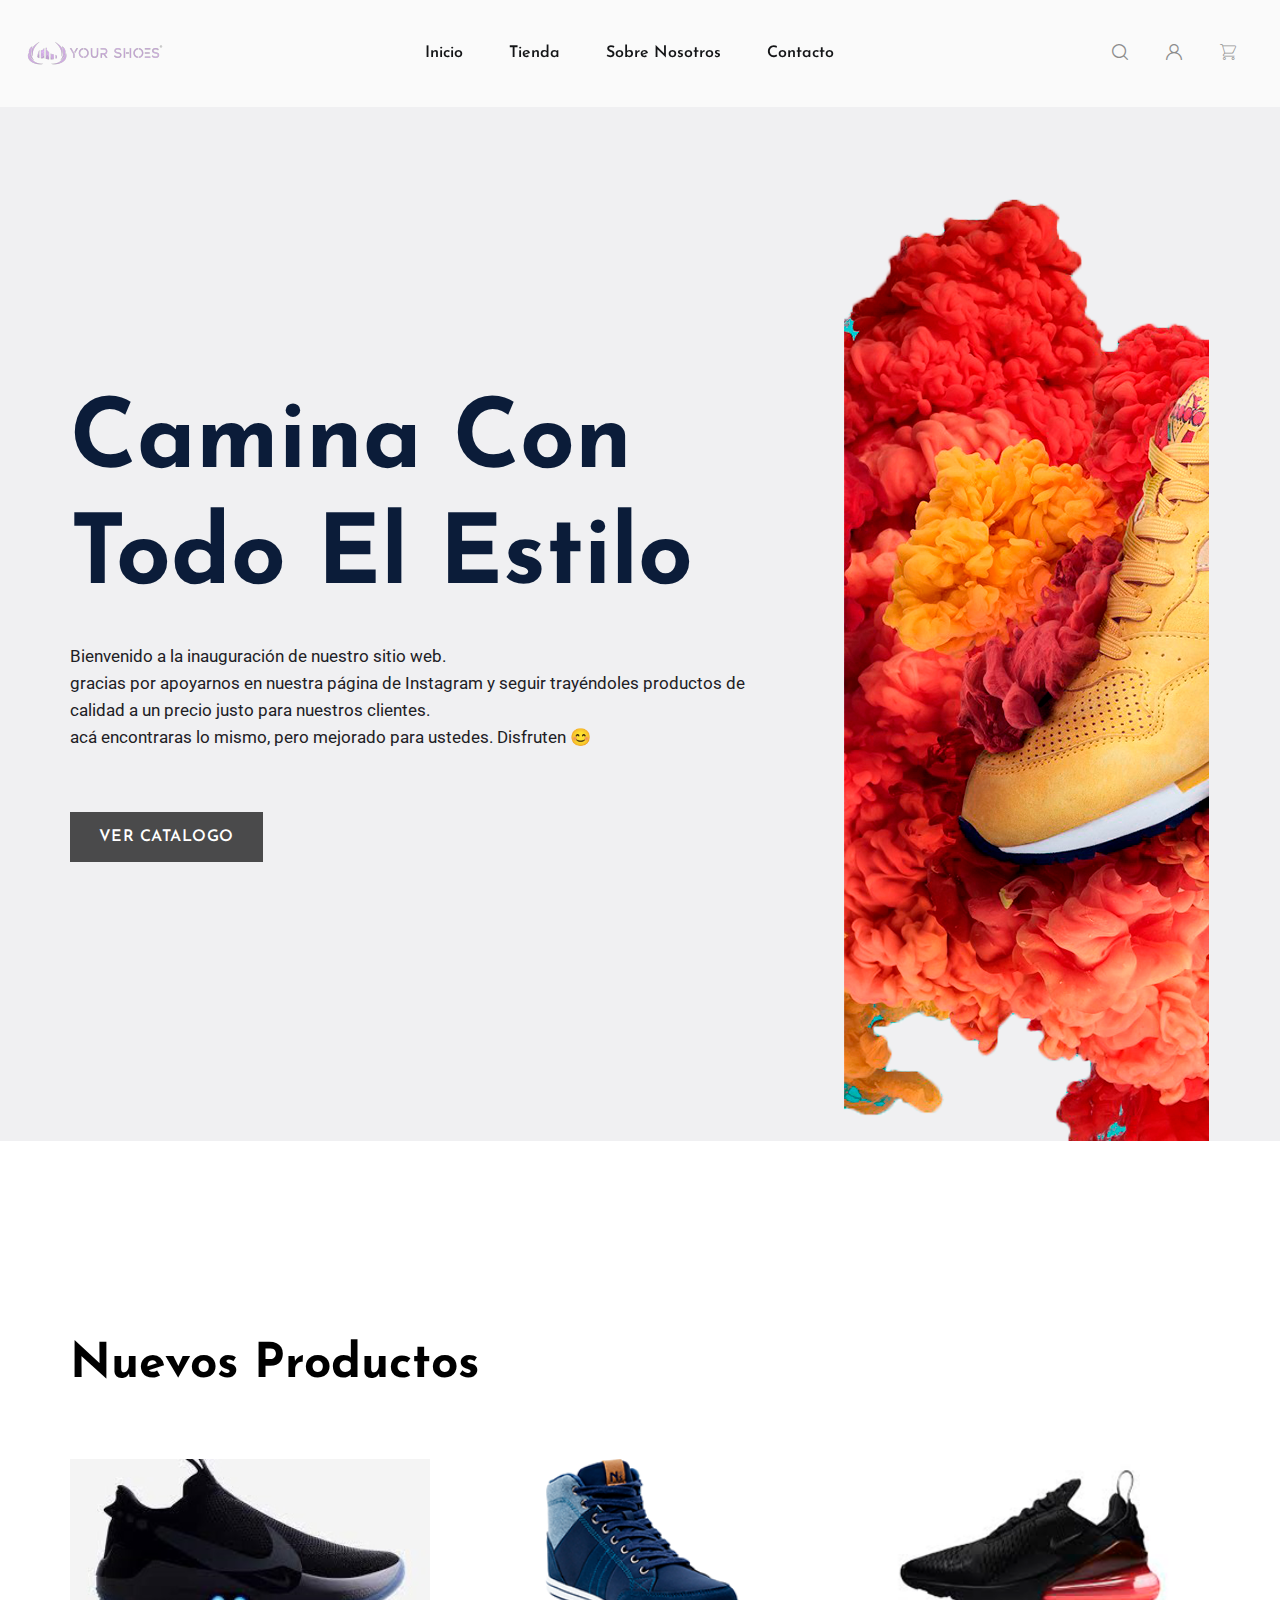
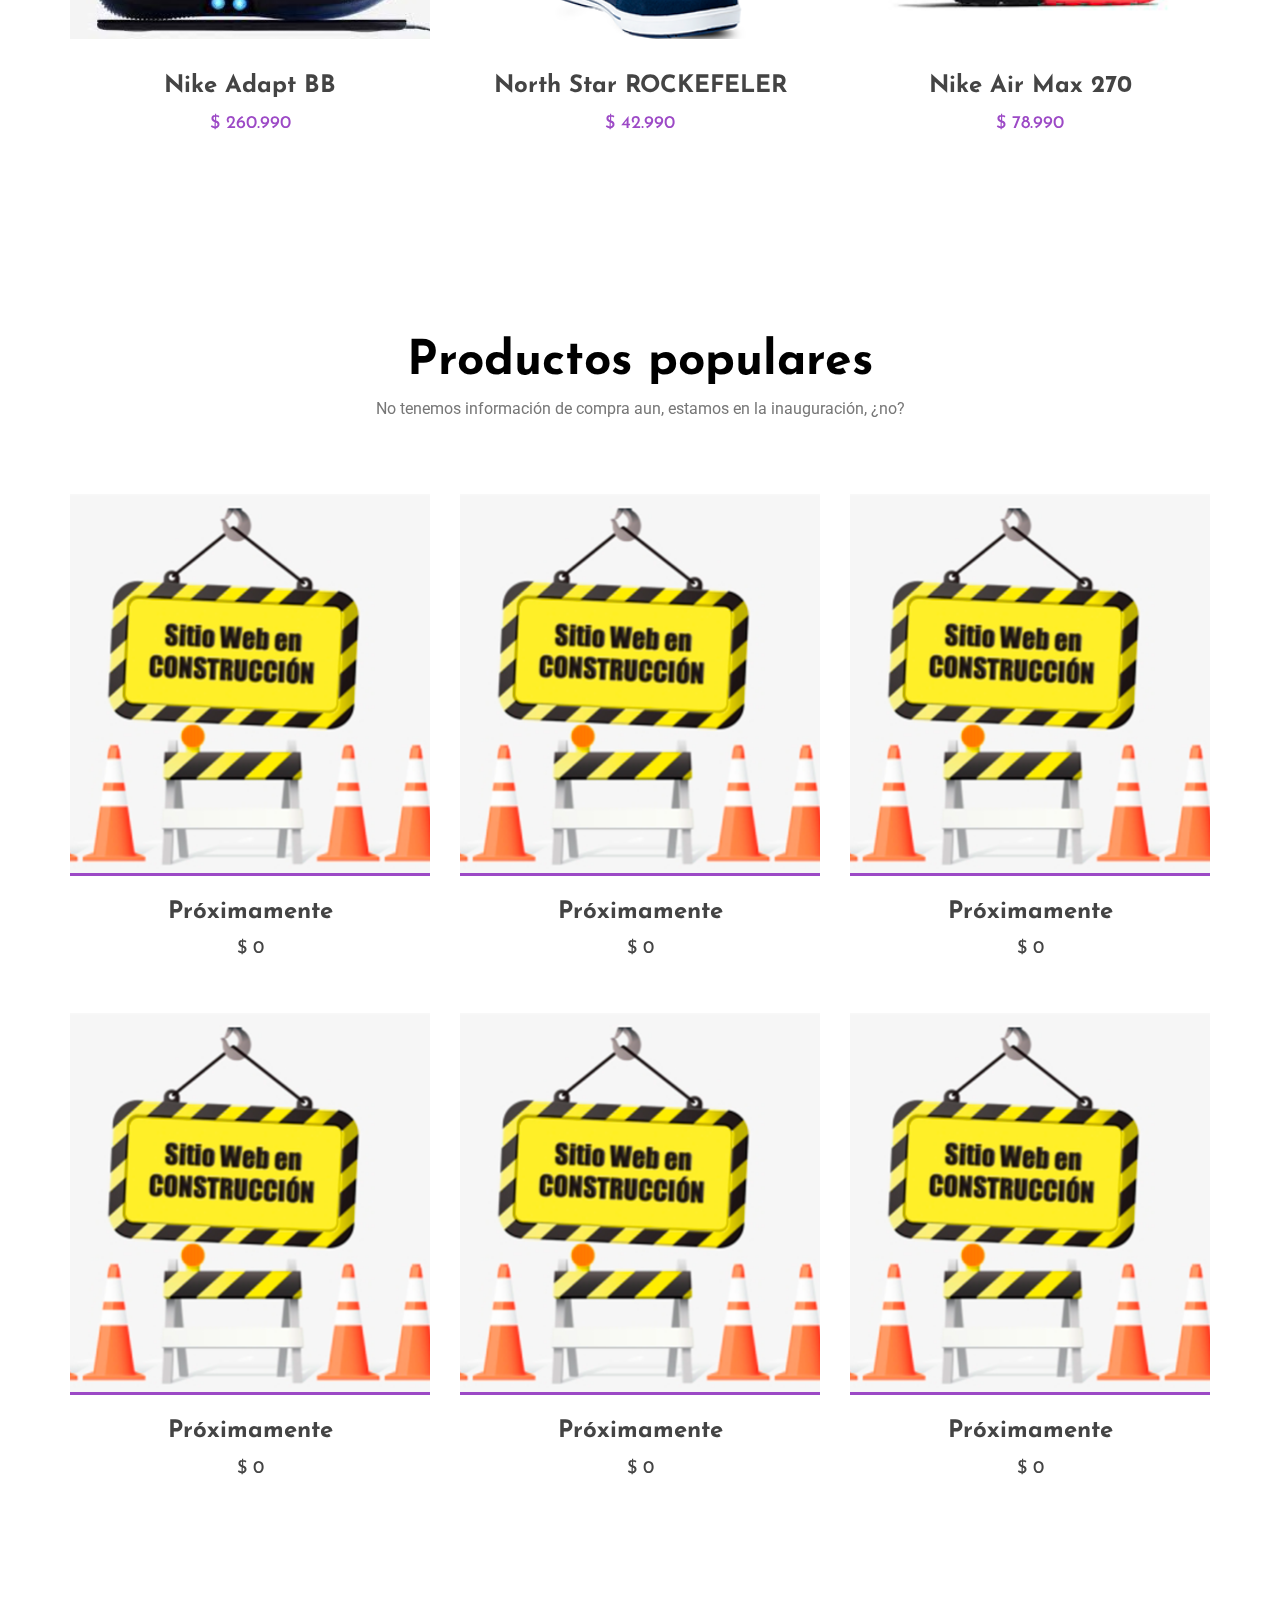
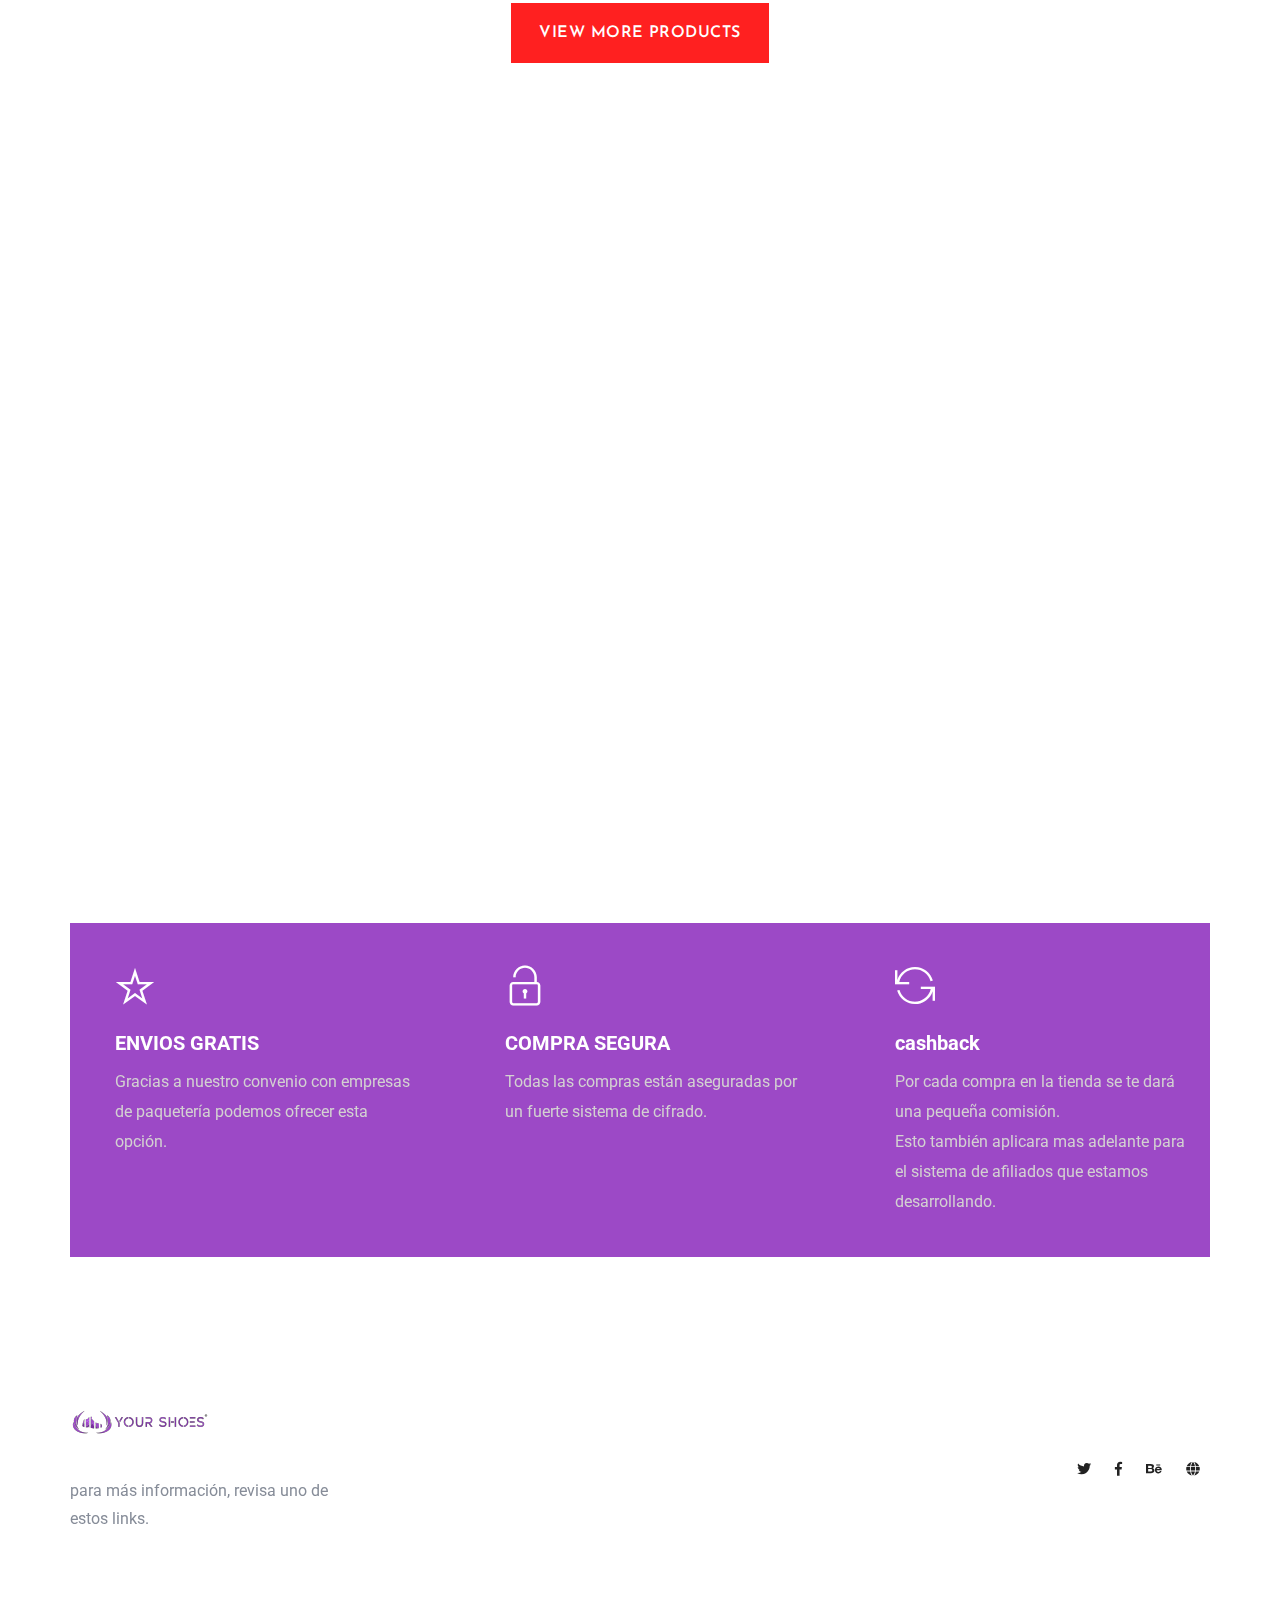
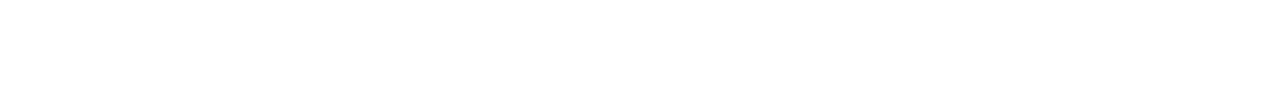
==== commit c453e9b9: "se agregaron los primeros productos" ====
--- a/index.html
+++ b/index.html
@@ -189,7 +189,7 @@
         <!--  productos nuevos -->
         <!--? Galeria -->
         <div class="popular-items section-padding3">
-            <!-- titulo apartado -->
+            <!-- titulo apartado 
                 <div class="row justify-content-center">
                     <div class="col-xl-7 col-lg-8 col-md-10">
                         <div class="section-tittle mb-70 text-center">
@@ -228,9 +228,9 @@
                 </div>
             </div>
         </div>
-        <!-- Galeria -->
+     Galeria -->
         <!--? productos polulares -->
-        <div class="popular-items section-padding30">
+        <div class="popular-items section-padding10">
             <div class="container">
                 <!-- titulo -->
                 <div class="row justify-content-center">
@@ -353,6 +353,11 @@
                 </div>
             </div>
         </div>
+        <div class="row justify-content-center">
+            <div class="col-xl-7 col-lg-8 col-md-10">
+                <div class="section-tittle mb-70 text-center"></div>
+            </div> 
+        </div> 
         <!-- Popular Items End -->
         <!-- video -->
         <div class="row">
--- a/assets/css/style.css
+++ b/assets/css/style.css
@@ -17,4 +17,4 @@
     background:#f9fafc}.
 .white-color{color:#fff}.black-color{color:#16161a}.theme-color{color:#ff2020}
     .boxed-btn{background:#fff;color:#fff !important;display:inline-block;padding:18px 44px;font-family:"Josefin Sans",sans-serif;font-size:14px;font-weight:400;border:0;border:1px solid #ff2020;letter-spacing:3px;text-align:center;text-transform:uppercase;cursor:pointer}
-            .boxed-btn:hover{background:#ff2020;color:#000 !important;border:1px solid #ff2020}.boxed-btn:focus{outline:none}.boxed-btn.large-width{width:220px}[data-overlay]{position:relative;background-size:cover;background-repeat:no-repeat;background-position:center center}[data-overlay]::before{position:absolute;left:0;top:0;right:0;bottom:0;content:""}[data-opacity="1"]::before{opacity:0.1}[data-opacity="2"]::before{opacity:0.2}[data-opacity="3"]::before{opacity:0.3}[data-opacity="4"]::before{opacity:0.4}[data-opacity="5"]::before{opacity:0.5}[data-opacity="6"]::before{opacity:0.6}[data-opacity="7"]::before{opacity:0.7}[data-opacity="8"]::before{opacity:0.8}[data-opacity="9"]::before{opacity:0.9}body{font-family:"Roboto",sans-serif;font-weight:normal;font-style:normal}h1,h2,h3,h4,h5,h6{font-family:"Josefin Sans",sans-serif;color:#0b1c39;margin-top:0px;font-style:normal;font-weight:500;text-transform:normal}p{font-family:"Roboto",sans-serif;color:#777;font-size:16px;line-height:30px;margin-bottom:15px;font-weight:normal}span{font-family:"Josefin Sans",sans-serif}.bg-img-1{background-image:url(../img/slider/slider-img-1.jpg)}.bg-img-2{background-image:url(../img/background-img/bg-img-2.jpg)}.cta-bg-1{background-image:url(../img/background-img/bg-img-3.jpg)}.img{max-width:100%;-webkit-transition:all .3s ease-out 0s;-moz-transition:all .3s ease-out 0s;-ms-transition:all .3s ease-out 0s;-o-transition:all .3s ease-out 0s;transition:all .3s ease-out 0s}.f-left{float:left}.f-right{float:right}.fix{overflow:hidden}.clear{clear:both}a,.button{-webkit-transition:all .3s ease-out 0s;-moz-transition:all .3s ease-out 0s;-ms-transition:all .3s ease-out 0s;-o-transition:all .3s ease-out 0s;transition:all .3s ease-out 0s}a:focus,.button:focus{text-decoration:none;outline:none}ul{list-style:none;margin:0;padding:0}a{color:#635c5c}a:hover{color:#fff}a:focus,a:hover,.portfolio-cat a:hover,.footer -menu li a:hover{text-decoration:none}a,button{color:#fff;outline:medium none}button:focus,input:focus,input:focus,textarea,textarea:focus{outline:0}.uppercase{text-transform:uppercase}input:focus::-moz-placeholder{opacity:0;-webkit-transition:.4s;-o-transition:.4s;transition:.4s}.capitalize{text-transform:capitalize}.theme-overlay{position:relative}.theme-overlay::before{background:#1696e7 none repeat scroll 0 0;content:"";height:100%;left:0;opacity:0.6;position:absolute;top:0;width:100%}.overlay{position:relative;z-index:0}.overlay::before{position:absolute;content:"";top:0;left:0;width:100%;height:100%;z-index:-1}.overlay2{position:relative;z-index:0}.overlay2::before{position:absolute;content:"";background-color:#2E2200;top:0;left:0;width:100%;height:100%;z-index:-1;opacity:0.5}.section-padding{padding-top:120px;padding-bottom:120px}.separator{border-top:1px solid #f2f2f2}.mb-90{margin-bottom:90px}@media (max-width: 767px){.mb-90{margin-bottom:30px}}@media (min-width: 768px) and (max-width: 991px){.mb-90{margin-bottom:45px}}.owl-carousel .owl-nav div{background:rgba(255,255,255,0.8) none repeat scroll 0 0;height:40px;left:20px;line-height:40px;font-size:22px;color:#646464;opacity:1;visibility:visible;position:absolute;text-align:center;top:50%;transform:translateY(-50%);transition:all 0.3s ease 0s;width:40px}.owl-carousel .owl-nav div.owl-next{left:auto;right:-30px}.owl-carousel .owl-nav div.owl-next i{position:relative;right:0;top:1px}.owl-carousel .owl-nav div.owl-prev i{position:relative;right:1px;top:0px}.owl-carousel:hover .owl-nav div{opacity:1;visibility:visible}.owl-carousel:hover .owl-nav div:hover{color:#fff;background:#ff3500}.btn{background:#ff2020;font-family:"Josefin Sans",sans-serif;text-transform:uppercase;color:#fff;font-size:16px;font-weight:600;letter-spacing:0.03em;padding:30px 28px;border-radius:0px;display:inline-block;line-height:0;cursor:pointer;margin-bottom:0;margin:10px;cursor:pointer;transition:color 0.4s linear;position:relative;z-index:1;-moz-user-select:none;border:0;overflow:hidden;margin:0}.btn::before{content:"";position:absolute;left:0;top:0;width:100%;height:100%;background:#4a4a4b;z-index:1;transition:transform 0.5s;transition-timing-function:ease;transform-origin:0 0;transition-timing-function:cubic-bezier(0.5, 1.6, 0.4, 0.7);transform:scaleX(0);border-radius:0px}.btn:hover::before{transform:scaleX(1);color:#fff !important;z-index:-1}.header-btn{padding:25px 28px !important}@media (min-width: 1200px) and (max-width: 1400px){.header-btn{padding:25px 21px !important}}.btn.focus,.btn:focus{outline:0;box-shadow:none}.hero-btn{padding:25px 29px;background:#4a4a4b}.hero-btn::before{background:#ff2020}.black-btn{background:#000;box-shadow:0px 20px 50px 0px rgba(22,22,22,0.2);transform:translateY(0px);cursor:pointer;display:inline-block;font-size:18px;font-weight:400;letter-spacing:1px;line-height:0;margin-bottom:0;padding:27px 44px;border-radius:25px}.black-btn:hover{box-shadow:0px 20px 50px 0px rgba(12,9,9,0.2);transform:translateY(-3px)}.shop1-btn{box-shadow:0px 20px 50px 0px rgba(37,119,253,0.2)}.border-btn{background:none;-moz-user-select:none;border:2px solid #ff2020;padding:18px 38px;margin:10px;text-transform:capitalize;color:#ff2020;cursor:pointer;display:inline-block;font-size:14px;font-weight:500;letter-spacing:1px;margin-bottom:0;border-radius:5px;position:relative;transition:color 0.4s linear;position:relative;overflow:hidden;margin:0}.border-btn::before{border:2px solid transparent;content:"";position:absolute;left:0;top:0;width:100%;height:100%;background:#ff2020;z-index:-1;transition:transform 0.5s;transition-timing-function:ease;transform-origin:0 0;transition-timing-function:cubic-bezier(0.5, 1.6, 0.4, 0.7);transform:scaleY(0)}.border-btn:hover::before{transform:scaleY(1);order:2px solid transparent}.border-btn.border-btn2{padding:17px 52px}.send-btn{background:#ff2020;color:#fff;font-size:14px;width:100%;height:55px;border:none;border-radius:5px;cursor:pointer;transition:color 0.4s linear;position:relative;overflow:hidden;z-index:1}.send-btn::before{border:2px solid transparent;content:"";position:absolute;left:0;top:0;width:100%;height:100%;background:#e6373d;color:#ff2020;z-index:-1;transition:transform 0.5s;transition-timing-function:ease;transform-origin:0 0;transition-timing-function:cubic-bezier(0.5, 1.6, 0.4, 0.7);transform:scaleX(0)}.send-btn:hover::before{transform:scaleY(1);order:2px solid transparent;color:red}.breadcrumb>.active{color:#888}#scrollUp{background:#ff2020;height:50px;width:50px;right:31px;bottom:18px;color:#fff;font-size:20px;text-align:center;border-radius:50%;line-height:48px;border:2px solid transparent}@media (max-width: 575px){#scrollUp{right:16px}}#scrollUp:hover{color:#fff}.sticky-bar{left:0;margin:auto;position:fixed;top:0;width:100%;-webkit-box-shadow:0 10px 15px rgba(25,25,25,0.1);box-shadow:0 10px 15px rgba(25,25,25,0.1);z-index:9999;-webkit-animation:300ms ease-in-out 0s normal none 1 running fadeInDown;animation:300ms ease-in-out 0s normal none 1 running fadeInDown;-webkit-box-shadow:0 10px 15px rgba(25,25,25,0.1);background:#fff}.mt-5{margin-top:5px}.mt-10{margin-top:10px}.mt-15{margin-top:15px}.mt-20{margin-top:20px}.mt-25{margin-top:25px}.mt-30{margin-top:30px}.mt-35{margin-top:35px}.mt-40{margin-top:40px}.mt-45{margin-top:45px}.mt-50{margin-top:50px}.mt-55{margin-top:55px}.mt-60{margin-top:60px}.mt-65{margin-top:65px}.mt-70{margin-top:70px}.mt-75{margin-top:75px}.mt-80{margin-top:80px}.mt-85{margin-top:85px}.mt-90{margin-top:90px}.mt-95{margin-top:95px}.mt-100{margin-top:100px}.mt-105{margin-top:105px}.mt-110{margin-top:110px}.mt-115{margin-top:115px}.mt-120{margin-top:120px}.mt-125{margin-top:125px}.mt-130{margin-top:130px}.mt-135{margin-top:135px}.mt-140{margin-top:140px}.mt-145{margin-top:145px}.mt-150{margin-top:150px}.mt-155{margin-top:155px}.mt-160{margin-top:160px}.mt-165{margin-top:165px}.mt-170{margin-top:170px}.mt-175{margin-top:175px}.mt-180{margin-top:180px}.mt-185{margin-top:185px}.mt-190{margin-top:190px}.mt-195{margin-top:195px}.mt-200{margin-top:200px}.mb-5{margin-bottom:5px}.mb-10{margin-bottom:10px}.mb-15{margin-bottom:15px}.mb-20{margin-bottom:20px}.mb-25{margin-bottom:25px}.mb-30{margin-bottom:30px}.mb-35{margin-bottom:35px}.mb-40{margin-bottom:40px}.mb-45{margin-bottom:45px}.mb-50{margin-bottom:50px}.mb-55{margin-bottom:55px}.mb-60{margin-bottom:60px}.mb-65{margin-bottom:65px}.mb-70{margin-bottom:70px}.mb-75{margin-bottom:75px}.mb-80{margin-bottom:80px}.mb-85{margin-bottom:85px}.mb-90{margin-bottom:90px}.mb-95{margin-bottom:95px}.mb-100{margin-bottom:100px}.mb-105{margin-bottom:105px}.mb-110{margin-bottom:110px}.mb-115{margin-bottom:115px}.mb-120{margin-bottom:120px}.mb-125{margin-bottom:125px}.mb-130{margin-bottom:130px}.mb-135{margin-bottom:135px}.mb-140{margin-bottom:140px}.mb-145{margin-bottom:145px}.mb-150{margin-bottom:150px}.mb-155{margin-bottom:155px}.mb-160{margin-bottom:160px}.mb-165{margin-bottom:165px}.mb-170{margin-bottom:170px}.mb-175{margin-bottom:175px}.mb-180{margin-bottom:180px}.mb-185{margin-bottom:185px}.mb-190{margin-bottom:190px}.mb-195{margin-bottom:195px}.mb-200{margin-bottom:200px}.ml-5{margin-left:5px}.ml-10{margin-left:10px}.ml-15{margin-left:15px}.ml-20{margin-left:20px}.ml-25{margin-left:25px}.ml-30{margin-left:30px}.ml-35{margin-left:35px}.ml-40{margin-left:40px}.ml-45{margin-left:45px}.ml-50{margin-left:50px}.ml-55{margin-left:55px}.ml-60{margin-left:60px}.ml-65{margin-left:65px}.ml-70{margin-left:70px}.ml-75{margin-left:75px}.ml-80{margin-left:80px}.ml-85{margin-left:85px}.ml-90{margin-left:90px}.ml-95{margin-left:95px}.ml-100{margin-left:100px}.ml-105{margin-left:105px}.ml-110{margin-left:110px}.ml-115{margin-left:115px}.ml-120{margin-left:120px}.ml-125{margin-left:125px}.ml-130{margin-left:130px}.ml-135{margin-left:135px}.ml-140{margin-left:140px}.ml-145{margin-left:145px}.ml-150{margin-left:150px}.ml-155{margin-left:155px}.ml-160{margin-left:160px}.ml-165{margin-left:165px}.ml-170{margin-left:170px}.ml-175{margin-left:175px}.ml-180{margin-left:180px}.ml-185{margin-left:185px}.ml-190{margin-left:190px}.ml-195{margin-left:195px}.ml-200{margin-left:200px}.mr-5{margin-right:5px}.mr-10{margin-right:10px}.mr-15{margin-right:15px}.mr-20{margin-right:20px}.mr-25{margin-right:25px}.mr-30{margin-right:30px}.mr-35{margin-right:35px}.mr-40{margin-right:40px}.mr-45{margin-right:45px}.mr-50{margin-right:50px}.mr-55{margin-right:55px}.mr-60{margin-right:60px}.mr-65{margin-right:65px}.mr-70{margin-right:70px}.mr-75{margin-right:75px}.mr-80{margin-right:80px}.mr-85{margin-right:85px}.mr-90{margin-right:90px}.mr-95{margin-right:95px}.mr-100{margin-right:100px}.mr-105{margin-right:105px}.mr-110{margin-right:110px}.mr-115{margin-right:115px}.mr-120{margin-right:120px}.mr-125{margin-right:125px}.mr-130{margin-right:130px}.mr-135{margin-right:135px}.mr-140{margin-right:140px}.mr-145{margin-right:145px}.mr-150{margin-right:150px}.mr-155{margin-right:155px}.mr-160{margin-right:160px}.mr-165{margin-right:165px}.mr-170{margin-right:170px}.mr-175{margin-right:175px}.mr-180{margin-right:180px}.mr-185{margin-right:185px}.mr-190{margin-right:190px}.mr-195{margin-right:195px}.mr-200{margin-right:200px}.pt-5{padding-top:5px}.pt-10{padding-top:10px}.pt-15{padding-top:15px}.pt-20{padding-top:20px}.pt-25{padding-top:25px}.pt-30{padding-top:30px}.pt-35{padding-top:35px}.pt-40{padding-top:40px}.pt-45{padding-top:45px}.pt-50{padding-top:50px}.pt-55{padding-top:55px}.pt-60{padding-top:60px}.pt-65{padding-top:65px}.pt-70{padding-top:70px}.pt-75{padding-top:75px}.pt-80{padding-top:80px}.pt-85{padding-top:85px}.pt-90{padding-top:90px}.pt-95{padding-top:95px}.pt-100{padding-top:100px}.pt-105{padding-top:105px}.pt-110{padding-top:110px}.pt-115{padding-top:115px}.pt-120{padding-top:120px}.pt-125{padding-top:125px}.pt-130{padding-top:130px}.pt-135{padding-top:135px}.pt-140{padding-top:140px}.pt-145{padding-top:145px}.pt-150{padding-top:150px}.pt-155{padding-top:155px}.pt-160{padding-top:160px}.pt-165{padding-top:165px}.pt-170{padding-top:170px}.pt-175{padding-top:175px}.pt-180{padding-top:180px}.pt-185{padding-top:185px}.pt-190{padding-top:190px}.pt-195{padding-top:195px}.pt-200{padding-top:200px}.pt-260{padding-top:260px}.pb-5{padding-bottom:5px}.pb-10{padding-bottom:10px}.pb-15{padding-bottom:15px}.pb-20{padding-bottom:20px}.pb-25{padding-bottom:25px}.pb-30{padding-bottom:30px}.pb-35{padding-bottom:35px}.pb-40{padding-bottom:40px}.pb-45{padding-bottom:45px}.pb-50{padding-bottom:50px}.pb-55{padding-bottom:55px}.pb-60{padding-bottom:60px}.pb-65{padding-bottom:65px}.pb-70{padding-bottom:70px}.pb-75{padding-bottom:75px}.pb-80{padding-bottom:80px}.pb-85{padding-bottom:85px}.pb-90{padding-bottom:90px}.pb-95{padding-bottom:95px}.pb-100{padding-bottom:100px}.pb-105{padding-bottom:105px}.pb-110{padding-bottom:110px}.pb-115{padding-bottom:115px}.pb-120{padding-bottom:120px}.pb-125{padding-bottom:125px}.pb-130{padding-bottom:130px}.pb-135{padding-bottom:135px}.pb-140{padding-bottom:140px}.pb-145{padding-bottom:145px}.pb-150{padding-bottom:150px}.pb-155{padding-bottom:155px}.pb-160{padding-bottom:160px}.pb-165{padding-bottom:165px}.pb-170{padding-bottom:170px}.pb-175{padding-bottom:175px}.pb-180{padding-bottom:180px}.pb-185{padding-bottom:185px}.pb-190{padding-bottom:190px}.pb-195{padding-bottom:195px}.pb-200{padding-bottom:200px}.pl-5{padding-left:5px}.pl-10{padding-left:10px}.pl-15{padding-left:15px}.pl-20{padding-left:20px}.pl-25{padding-left:25px}.pl-30{padding-left:30px}.pl-35{padding-left:35px}.pl-40{padding-left:40px}.pl-45{padding-left:45px}.pl-50{padding-left:50px}.pl-55{padding-left:55px}.pl-60{padding-left:60px}.pl-65{padding-left:65px}.pl-70{padding-left:70px}.pl-75{padding-left:75px}.pl-80{padding-left:80px}.pl-85{padding-left:85px}.pl-90{padding-left:90px}.pl-95{padding-left:95px}.pl-100{padding-left:100px}.pl-105{padding-left:105px}.pl-110{padding-left:110px}.pl-115{padding-left:115px}.pl-120{padding-left:120px}.pl-125{padding-left:125px}.pl-130{padding-left:130px}.pl-135{padding-left:135px}.pl-140{padding-left:140px}.pl-145{padding-left:145px}.pl-150{padding-left:150px}.pl-155{padding-left:155px}.pl-160{padding-left:160px}.pl-165{padding-left:165px}.pl-170{padding-left:170px}.pl-175{padding-left:175px}.pl-180{padding-left:180px}.pl-185{padding-left:185px}.pl-190{padding-left:190px}.pl-195{padding-left:195px}.pl-200{padding-left:200px}.pr-5{padding-right:5px}.pr-10{padding-right:10px}.pr-15{padding-right:15px}.pr-20{padding-right:20px}.pr-25{padding-right:25px}.pr-30{padding-right:30px}.pr-35{padding-right:35px}.pr-40{padding-right:40px}.pr-45{padding-right:45px}.pr-50{padding-right:50px}.pr-55{padding-right:55px}.pr-60{padding-right:60px}.pr-65{padding-right:65px}.pr-70{padding-right:70px}.pr-75{padding-right:75px}.pr-80{padding-right:80px}.pr-85{padding-right:85px}.pr-90{padding-right:90px}.pr-95{padding-right:95px}.pr-100{padding-right:100px}.pr-105{padding-right:105px}.pr-110{padding-right:110px}.pr-115{padding-right:115px}.pr-120{padding-right:120px}.pr-125{padding-right:125px}.pr-130{padding-right:130px}.pr-135{padding-right:135px}.pr-140{padding-right:140px}.pr-145{padding-right:145px}.pr-150{padding-right:150px}.pr-155{padding-right:155px}.pr-160{padding-right:160px}.pr-165{padding-right:165px}.pr-170{padding-right:170px}.pr-175{padding-right:175px}.pr-180{padding-right:180px}.pr-185{padding-right:185px}.pr-190{padding-right:190px}.pr-195{padding-right:195px}.pr-200{padding-right:200px}.bounce-animate{animation-name:float-bob;animation-duration:2s;animation-iteration-count:infinite;-moz-animation-name:float-bob;-moz-animation-duration:2s;-moz-animation-iteration-count:infinite;-moz-animation-timing-function:linear;-ms-animation-name:float-bob;-ms-animation-duration:2s;-ms-animation-iteration-count:infinite;-ms-animation-timing-function:linear;-o-animation-name:float-bob;-o-animation-duration:2s;-o-animation-iteration-count:infinite;-o-animation-timing-function:linear}@-webkit-keyframes float-bob{0%{-webkit-transform:translateY(10px);transform:translateY(-10px)}50%{-webkit-transform:translateY(-5px);transform:translateY(-5px)}100%{-webkit-transform:translateY(-10px);transform:translateY(-10px)}}.heartbeat{animation:heartbeat 1s infinite alternate}@-webkit-keyframes heartbeat{to{-webkit-transform:scale(1.03);transform:scale(1.03)}}.rotateme{-webkit-animation-name:rotateme;animation-name:rotateme;-webkit-animation-duration:30s;animation-duration:30s;-webkit-animation-iteration-count:infinite;animation-iteration-count:infinite;-webkit-animation-timing-function:linear;animation-timing-function:linear}@keyframes rotateme{from{-webkit-transform:rotate(0deg);transform:rotate(0deg)}to{-webkit-transform:rotate(360deg);transform:rotate(360deg)}}@-webkit-keyframes rotateme{from{-webkit-transform:rotate(0deg)}to{-webkit-transform:rotate(360deg)}}.preloader{background-color:#f7f7f7;width:100%;height:100%;position:fixed;top:0;left:0;right:0;bottom:0;z-index:999999;-webkit-transition:.6s;-o-transition:.6s;transition:.6s;margin:0 auto}.preloader .preloader-circle{width:100px;height:100px;position:relative;border-style:solid;border-width:1px;border-top-color:#ff2020;border-bottom-color:transparent;border-left-color:transparent;border-right-color:transparent;z-index:10;border-radius:50%;-webkit-box-shadow:0 1px 5px 0 rgba(35,181,185,0.15);box-shadow:0 1px 5px 0 rgba(35,181,185,0.15);background-color:#ffffff;-webkit-animation:zoom 2000ms infinite ease;animation:zoom 2000ms infinite ease;-webkit-transition:.6s;-o-transition:.6s;transition:.6s}.preloader .preloader-circle2{border-top-color:#0078ff}.preloader .preloader-img{position:absolute;top:50%;z-index:200;left:0;right:0;margin:0 auto;text-align:center;display:inline-block;-webkit-transform:translateY(-50%);-ms-transform:translateY(-50%);transform:translateY(-50%);padding-top:6px;-webkit-transition:.6s;-o-transition:.6s;transition:.6s}.preloader .preloader-img img{max-width:55px}.preloader .pere-text strong{font-weight:800;color:#dca73a;text-transform:uppercase}@-webkit-keyframes zoom{0%{-webkit-transform:rotate(0deg);transform:rotate(0deg);-webkit-transition:.6s;-o-transition:.6s;transition:.6s}100%{-webkit-transform:rotate(360deg);transform:rotate(360deg);-webkit-transition:.6s;-o-transition:.6s;transition:.6s}}@keyframes zoom{0%{-webkit-transform:rotate(0deg);transform:rotate(0deg);-webkit-transition:.6s;-o-transition:.6s;transition:.6s}100%{-webkit-transform:rotate(360deg);transform:rotate(360deg);-webkit-transition:.6s;-o-transition:.6s;transition:.6s}}.section-padding2{padding-top:200px;padding-bottom:200px}@media only screen and (min-width: 1200px) and (max-width: 1600px){.section-padding2{padding-top:200px;padding-bottom:200px}}@media only screen and (min-width: 992px) and (max-width: 1199px){.section-padding2{padding-top:200px;padding-bottom:200px}}@media only screen and (min-width: 768px) and (max-width: 991px){.section-padding2{padding-top:100px;padding-bottom:100px}}@media only screen and (min-width: 576px) and (max-width: 767px){.section-padding2{padding-top:50px;padding-bottom:50px}}@media (max-width: 575px){.section-padding2{padding-top:50px;padding-bottom:50px}}.padding-bottom{padding-bottom:250px}@media only screen and (min-width: 1200px) and (max-width: 1600px){.padding-bottom{padding-bottom:250px}}@media only screen and (min-width: 992px) and (max-width: 1199px){.padding-bottom{padding-bottom:150px}}@media only screen and (min-width: 768px) and (max-width: 991px){.padding-bottom{padding-bottom:40px}}@media only screen and (min-width: 576px) and (max-width: 767px){.padding-bottom{padding-bottom:10px}}@media (max-width: 575px){.padding-bottom{padding-bottom:10px}}.lf-padding{padding-left:60px;padding-right:60px}@media only screen and (min-width: 992px) and (max-width: 1199px){.lf-padding{padding-left:60px;padding-right:60px}}@media only screen and (min-width: 768px) and (max-width: 991px){.lf-padding{padding-left:30px;padding-right:30px}}@media only screen and (min-width: 576px) and (max-width: 767px){.lf-padding{padding-left:15px;padding-right:15px}}@media (max-width: 575px){.lf-padding{padding-left:15px;padding-right:15px}}.team-padding{padding-top:160px;padding-bottom:130px}@media only screen and (min-width: 1200px) and (max-width: 1600px){.team-padding{padding-top:160px;padding-bottom:130px}}@media only screen and (min-width: 992px) and (max-width: 1199px){.team-padding{padding-top:110px;padding-bottom:80px}}@media only screen and (min-width: 768px) and (max-width: 991px){.team-padding{padding-top:100px;padding-bottom:80px}}@media (max-width: 575px){.team-padding{padding-top:100px;padding-bottom:80px}}.section-padding30{padding-top:200px;padding-bottom:170px}@media only screen and (min-width: 1200px) and (max-width: 1600px){.section-padding30{padding-top:200px;padding-bottom:170px}}@media only screen and (min-width: 992px) and (max-width: 1199px){.section-padding30{padding-top:150px;padding-bottom:120px}}@media only screen and (min-width: 768px) and (max-width: 991px){.section-padding30{padding-top:100px;padding-bottom:70px}}@media only screen and (min-width: 576px) and (max-width: 767px){.section-padding30{padding-top:60px;padding-bottom:28px}}@media (max-width: 575px){.section-padding30{padding-top:60px;padding-bottom:28px}}.section-paddingt2{padding-bottom:170px}@media only screen and (min-width: 1200px) and (max-width: 1600px){.section-paddingt2{padding-bottom:170px}}@media only screen and (min-width: 992px) and (max-width: 1199px){.section-paddingt2{padding-bottom:120px}}@media only screen and (min-width: 768px) and (max-width: 991px){.section-paddingt2{padding-bottom:70px}}@media only screen and (min-width: 576px) and (max-width: 767px){.section-paddingt2{padding-bottom:28px}}@media (max-width: 575px){.section-paddingt2{padding-bottom:28px}}.section-padd-top30{padding-top:170px;padding-bottom:200px}@media only screen and (min-width: 1200px) and (max-width: 1600px){.section-padd-top30{padding-top:170px;padding-bottom:200px}}@media only screen and (min-width: 992px) and (max-width: 1199px){.section-padd-top30{padding-top:170px;padding-bottom:200px}}@media only screen and (min-width: 768px) and (max-width: 991px){.section-padd-top30{padding-top:100px;padding-bottom:160px}}@media only screen and (min-width: 576px) and (max-width: 767px){.section-padd-top30{padding-top:50px;padding-bottom:90px}}@media (max-width: 575px){.section-padd-top30{padding-top:35px;padding-bottom:90px}}.latest-padding{padding-top:190px;padding-bottom:135px}@media only screen and (min-width: 1200px) and (max-width: 1600px){.latest-padding{padding-top:190px;padding-bottom:135px}}@media only screen and (min-width: 992px) and (max-width: 1199px){.latest-padding{padding-top:190px;padding-bottom:135px}}@media only screen and (min-width: 768px) and (max-width: 991px){.latest-padding{padding-top:60px;padding-bottom:5px}}@media only screen and (min-width: 576px) and (max-width: 767px){.latest-padding{padding-top:60px;padding-bottom:5px}}@media (max-width: 575px){.latest-padding{padding-top:60px;padding-bottom:5px}}.footer-padding{padding-top:150px;padding-bottom:120px}@media only screen and (min-width: 1200px) and (max-width: 1600px){.footer-padding{padding-top:150px;padding-bottom:120px}}@media only screen and (min-width: 992px) and (max-width: 1199px){.footer-padding{padding-top:100px;padding-bottom:70px}}@media only screen and (min-width: 768px) and (max-width: 991px){.footer-padding{padding-top:100px;padding-bottom:70px}}@media only screen and (min-width: 576px) and (max-width: 767px){.footer-padding{padding-top:70px;padding-bottom:70px}}@media (max-width: 575px){.footer-padding{padding-top:70px;padding-bottom:70px}}.footer-padding2{padding-bottom:120px}@media only screen and (min-width: 1200px) and (max-width: 1600px){.footer-padding2{padding-bottom:120px}}@media only screen and (min-width: 992px) and (max-width: 1199px){.footer-padding2{padding-bottom:70px}}@media only screen and (min-width: 768px) and (max-width: 991px){.footer-padding2{padding-bottom:70px}}@media only screen and (min-width: 576px) and (max-width: 767px){.footer-padding2{padding-bottom:70px}}@media (max-width: 575px){.footer-padding2{padding-bottom:70px}}.message_submit_form:focus{outline:none}input:hover,input:focus{outline:none !important}.gray_bg{background-color:#f4f4f4}.section_padding{padding:200px 0px}@media only screen and (min-width: 992px) and (max-width: 1200px){.section_padding{padding:100px 0px}}@media only screen and (min-width: 768px) and (max-width: 991px){.section_padding{padding:70px 0px}}@media (max-width: 576px){.section_padding{padding:70px 0px}}@media only screen and (min-width: 480px) and (max-width: 767px){.section_padding{padding:70px 0px}}.single_padding_top{padding-top:200px !important}@media only screen and (min-width: 992px) and (max-width: 1200px){.single_padding_top{padding-top:70px !important}}@media only screen and (min-width: 768px) and (max-width: 991px){.single_padding_top{padding-top:70px !important}}@media (max-width: 576px){.single_padding_top{padding-top:70px !important}}@media only screen and (min-width: 480px) and (max-width: 767px){.single_padding_top{padding-top:100px !important}}.padding_top{padding-top:200px}@media only screen and (min-width: 992px) and (max-width: 1200px){.padding_top{padding-top:100px}}@media only screen and (min-width: 768px) and (max-width: 991px){.padding_top{padding-top:70px}}@media (max-width: 576px){.padding_top{padding-top:70px}}@media only screen and (min-width: 480px) and (max-width: 767px){.padding_top{padding-top:70px}}.padding_bottom{padding-bottom:200px}@media only screen and (min-width: 992px) and (max-width: 1200px){.padding_bottom{padding-bottom:100px}}@media only screen and (min-width: 768px) and (max-width: 991px){.padding_bottom{padding-bottom:70px}}@media (max-width: 576px){.padding_bottom{padding-bottom:70px}}@media only screen and (min-width: 480px) and (max-width: 767px){.padding_bottom{padding-bottom:70px}}.section_tittle{margin-bottom:80px}@media (max-width: 991px){.section_tittle{margin-bottom:20px}}@media only screen and (min-width: 992px) and (max-width: 1200px){.section_tittle{margin-bottom:40px}}.section_tittle h2{font-size:36px;color:#4B3049;line-height:27px;font-weight:700;position:relative;margin-bottom:28px}@media (max-width: 576px){.section_tittle h2{font-size:25px;line-height:35px;margin-bottom:15px}}@media only screen and (min-width: 480px) and (max-width: 767px){.section_tittle h2{font-size:25px;line-height:35px;margin-bottom:15px}}@media only screen and (min-width: 768px) and (max-width: 991px){.section_tittle h2{font-size:30px;line-height:40px;margin-bottom:15px}}@media only screen and (min-width: 992px) and (max-width: 1200px){.section_tittle h2{font-size:35px;line-height:40px}}.section_tittle p{color:#556172;text-transform:capitalize;line-height:30px;font-family:"Poppins",sans-serif}@media (max-width: 576px){.section_tittle p{margin-bottom:10px}}@media only screen and (min-width: 480px) and (max-width: 767px){.section_tittle p{margin-bottom:10px}}@media only screen and (min-width: 768px) and (max-width: 991px){.section_tittle p{margin-bottom:10px}}@media only screen and (min-width: 992px) and (max-width: 1200px){.section_tittle p{margin-bottom:10px}}.mb_110{margin-bottom:110px}@media (max-width: 576px){.mb_110{margin-bottom:220px}}.mt_130{margin-top:130px}@media (max-width: 576px){.mt_130{margin-top:70px}}@media only screen and (min-width: 480px) and (max-width: 767px){.mt_130{margin-top:70px}}@media only screen and (min-width: 768px) and (max-width: 991px){.mt_130{margin-top:70px}}@media only screen and (min-width: 992px) and (max-width: 1200px){.mt_130{margin-top:70px}}.mb_130{margin-bottom:140px}@media (max-width: 991px){.mb_130{margin-bottom:70px}}@media only screen and (min-width: 992px) and (max-width: 1200px){.mb_130{margin-bottom:100px}}.padding_less_40{margin-bottom:-50px}.z_index{z-index:9 !important;position:relative}@media only screen and (min-width: 1200px) and (max-width: 3640px){.container{max-width:1170px}}@media (max-width: 1200px){[class*="hero-ani-"]{display:none !important}}.form-control:focus{color:#495057;background-color:#fff;border-color:#ddd;outline:0;box-shadow:none}.pageination .page-link{border:0px solid transparent;font-weight:500;font-size:18px;color:#979797;padding:10px 8px}.pageination .page-link:hover{background-color:transparent;color:#000}.pageination i{font-size:12px}.sidebar_box_shadow{box-shadow:0px 10px 10px 0px rgba(153,153,153,0.1)}.border_top{border-top:1px solid #eee;max-width:1110px;margin:0 auto}.section_bg{background-color:#f4edf278}.section-bg{background-size:cover !important;background-repeat:no-repeat !important;background-position:center center !important}.white-bg{background:#ffffff}.gray-bg{background:#f5f5f5}.gray-bg{background:#f7f7fd}.white-bg{background:#fff}.black-bg{background:#16161a}.theme-bg{background:#ff2020}.brand-bg{background:#f1f4fa}.testimonial-bg{background:#f9fafc}.white-color{color:#fff}.black-color{color:#16161a}.theme-color{color:#ff2020}.header-area .main-header{padding:0px 120px}@media only screen and (min-width: 1200px) and (max-width: 1600px){.header-area .main-header{padding:0px 10px}}@media only screen and (min-width: 992px) and (max-width: 1199px){.header-area .main-header{padding:0px 10px}}@media only screen and (min-width: 768px) and (max-width: 991px){.header-area .main-header{padding:22px 0px}}@media only screen and (min-width: 576px) and (max-width: 767px){.header-area .main-header{padding:22px 0px}}@media (max-width: 575px){.header-area .main-header{padding:22px 0px}}.header-area .main-header .menu-wrapper{display:flex;align-content:center;justify-content:space-between;flex-wrap:wrap;align-items:center}.header-area .main-header .menu-wrapper .main-menu ul li{display:inline-block;position:relative;z-index:1}.header-area .main-header .menu-wrapper .main-menu ul li a{font-size:16px;font-family:"Josefin Sans",sans-serif;color:#141517;font-weight:600;padding:41px 21px;display:inline-block;text-transform:capitalize;display:block;-webkit-transition:all .3s ease-out 0s;-moz-transition:all .3s ease-out 0s;-ms-transition:all .3s ease-out 0s;-o-transition:all .3s ease-out 0s;transition:all .3s ease-out 0s}@media only screen and (min-width: 992px) and (max-width: 1199px){.header-area .main-header .menu-wrapper .main-menu ul li a{padding:41px 15px}}.header-area .main-header .menu-wrapper .main-menu ul li:hover>a{color:#ff2020}.header-area .main-header .menu-wrapper .main-menu ul li.hot{position:relative}.header-area .main-header .menu-wrapper .main-menu ul li.hot::before{position:absolute;content:"HOT";background:#ff003c;color:#fff;text-align:center;border-radius:8px;font-size:10px;top:19px;right:-13px;-webkit-transition:all .2s ease-out 0s;-moz-transition:all .2s ease-out 0s;-ms-transition:all .2s ease-out 0s;-o-transition:all .2s ease-out 0s;transition:all .2s ease-out 0s;box-shadow:0 2px 5px rgba(0,0,0,0.3);padding:3px 8px;text-transform:uppercase;letter-spacing:1px;font-weight:500}.header-area .main-header .menu-wrapper .main-menu ul li:hover>ul.submenu{visibility:visible;opacity:1;top:100%}.header-area .main-header .menu-wrapper .main-menu ul li:hover>ul.submenu::before{top:-8px}.header-area .main-header .menu-wrapper .main-menu ul ul.submenu{position:absolute;width:170px;background:#fff;left:0;top:90%;visibility:hidden;opacity:0;box-shadow:0 0 10px 3px rgba(0,0,0,0.05);padding:17px 0;border-top:3px solid #ff2020;border-radius:7px 7px 3px 3px;-webkit-transition:all .2s ease-out 0s;-moz-transition:all .2s ease-out 0s;-ms-transition:all .2s ease-out 0s;-o-transition:all .2s ease-out 0s;transition:all .2s ease-out 0s}.header-area .main-header .menu-wrapper .main-menu ul ul.submenu>li{margin-left:7px;display:block}.header-area .main-header .menu-wrapper .main-menu ul ul.submenu>li>a{padding:6px 10px !important;font-size:16px;color:#0b1c39;text-transform:capitalize}.header-area .main-header .menu-wrapper .main-menu ul ul.submenu>li>a:hover{color:#ff2020;background:none}.header-area .main-header .menu-wrapper .main-menu ul ul.submenu::before{border-style:solid;border-width:0 6px 6px 6px;border-color:transparent transparent red transparent;content:"";top:-5px;left:13%;position:absolute;transition:.3s;z-index:-1;overflow:hidden;-webkit-transition:all .3s ease-out 0s;-moz-transition:all .3s ease-out 0s;-ms-transition:all .3s ease-out 0s;-o-transition:all .3s ease-out 0s;transition:all .3s ease-out 0s}@media only screen and (min-width: 768px) and (max-width: 991px){.header-area .main-header .menu-wrapper .header-right{margin-right:82px}}@media only screen and (min-width: 576px) and (max-width: 767px){.header-area .main-header .menu-wrapper .header-right{margin-right:73px}}@media (max-width: 575px){.header-area .main-header .menu-wrapper .header-right{position:relative;bottom:-73px;z-index:3;right:5px}}.header-area .main-header .menu-wrapper .header-right ul{display:flex !important;justify-content:space-between}.header-area .main-header .menu-wrapper .header-right .nav-search{display:inline-block}.header-area .main-header .menu-wrapper .header-right span{color:#000000;font-size:16px;cursor:pointer;padding:31px 19px}.header-area .main-header .menu-wrapper .header-right span:hover{color:#ff2020}@media only screen and (min-width: 768px) and (max-width: 991px){.header-area .main-header .menu-wrapper .header-right span{padding:21px 19px}}@media (max-width: 575px){.header-area .main-header .menu-wrapper .header-right span{padding:6px 9px}}@media only screen and (min-width: 768px) and (max-width: 991px){.header-sticky.sticky-bar.sticky{padding:22px 0px}}@media (max-width: 575px){.header-sticky.sticky-bar.sticky .header-right{display:none}}.mobile_menu{position:absolute;right:0px;width:100%;z-index:99}.mobile_menu .slicknav_menu{background:transparent;margin-top:0px !important}.mobile_menu .slicknav_menu .slicknav_btn{top:-25px}.mobile_menu .slicknav_menu .slicknav_btn .slicknav_icon-bar{background-color:#ff2020 !important}.mobile_menu .slicknav_menu .slicknav_nav{margin-top:16px !important}.mobile_menu .slicknav_menu .slicknav_nav a:hover{background:transparent;color:#ff2020}.mobile_menu .slicknav_menu .slicknav_nav a{font-size:15px;padding:7px 10px}.mobile_menu .slicknav_menu .slicknav_nav .slicknav_item a{padding:0 !important}.search-model-box{display:none;position:fixed;width:100%;height:100%;left:0;top:0;background:#000;z-index:99999}.search-model-box .search-model-form{padding:0 15px}.search-model-box .search-model-form input{width:500px;font-size:40px;border:none;border-bottom:2px solid #333;background:none;color:#999}@media only screen and (min-width: 576px) and (max-width: 767px){.search-model-box .search-model-form input{width:251px;font-size:26px}}@media (max-width: 575px){.search-model-box .search-model-form input{width:251px;font-size:26px}}.search-model-box .search-close-btn{position:absolute;width:50px;height:50px;background:#333;color:#fff;text-align:center;border-radius:50%;font-size:28px;line-height:28px;top:30px;cursor:pointer;-webkit-transform:rotate(45deg);-ms-transform:rotate(45deg);transform:rotate(45deg);display:-webkit-box;display:-ms-flexbox;display:flex;-webkit-box-align:center;-ms-flex-align:center;align-items:center;-webkit-box-pack:center;-ms-flex-pack:center;justify-content:center}.slider-height{min-height:980px;background-repeat:no-repeat;background-position:center center;background-size:cover}@media only screen and (min-width: 1200px) and (max-width: 1600px){.slider-height{min-height:750px}}@media only screen and (min-width: 992px) and (max-width: 1199px){.slider-height{min-height:500px}}@media only screen and (min-width: 768px) and (max-width: 991px){.slider-height{min-height:500px}}@media only screen and (min-width: 576px) and (max-width: 767px){.slider-height{min-height:400px}}@media (max-width: 575px){.slider-height{min-height:430px}}.slider-height2{background-image:url(../img/hero/about_hero.png);min-height:500px;background-repeat:no-repeat;background-position:center center}@media (max-width: 575px){.slider-height2{min-height:260px}}.slider-area{overflow:hidden}.slider-area .hero__img{position:relative}@media (min-width: 1200px) and (max-width: 1400px){.slider-area .hero__img{left:-104px}}@media only screen and (min-width: 992px) and (max-width: 1199px){.slider-area .hero__img img{height:500px}}@media only screen and (min-width: 768px) and (max-width: 991px){.slider-area .hero__img img{height:500px}}@media only screen and (min-width: 576px) and (max-width: 767px){.slider-area .hero__img img{height:400px}}.slider-area .hero__caption{overflow:hidden}@media (max-width: 575px){.slider-area .hero__caption{padding-top:38px;padding-left:22px}}.slider-area .hero__caption h1{text-transform:normal;font-size:96px;font-weight:700;line-height:1.2;margin-bottom:26px}@media only screen and (min-width: 992px) and (max-width: 1199px){.slider-area .hero__caption h1{font-size:60px;line-height:1.2}}@media only screen and (min-width: 768px) and (max-width: 991px){.slider-area .hero__caption h1{font-size:50px;line-height:1.2}}@media only screen and (min-width: 576px) and (max-width: 767px){.slider-area .hero__caption h1{font-size:35px;line-height:1.2;margin-bottom:26px}}@media (max-width: 575px){.slider-area .hero__caption h1{font-size:33px;line-height:1.2;margin-bottom:26px}}.slider-area .hero__caption p{font-size:17px;line-height:1.6;font-weight:400;margin-bottom:39px;color:#212025;margin-bottom:60px;padding-right:50px}@media only screen and (min-width: 576px) and (max-width: 767px){.slider-area .hero__caption p{padding-right:0px;margin-bottom:30px}}@media (max-width: 575px){.slider-area .hero__caption p{margin-bottom:30px;padding-right:0px;margin-bottom:30px}}.slider-area .hero-cap h2{font-size:70px;font-weight:700;text-transform:capitalize}@media (max-width: 575px){.slider-area .hero-cap h2{font-size:28px}}.slide-bg{background:#f0f0f2}.slider-active button.slick-arrow{position:absolute;top:50%;left:80px;-webkit-transform:translateY(-50%);-ms-transform:translateY(-50%);transform:translateY(-50%);background:none;border:0;padding:0;z-index:2;opacity:0;visibility:hidden;height:60px;width:60px;border-radius:50%;cursor:pointer;background:#ff2020;-webkit-transition:.4s;-o-transition:.4s;transition:.4s}.slider-active button.slick-arrow i{font-size:20px;line-height:60px}.slider-active button.slick-next{left:auto;right:80px}.slider-active button.slick-arrow .secondary-img{right:26px}.slider-active button:hover img{opacity:0}.slider-active button:hover .secondary-img{opacity:1}.slider-active:hover button.slick-prev{left:100px}@media only screen and (min-width: 1200px) and (max-width: 1600px){.slider-active:hover button.slick-prev{left:20px}}@media only screen and (min-width: 992px) and (max-width: 1199px){.slider-active:hover button.slick-prev{left:auto;right:10px}}.slider-active:hover button.slick-next{right:100px}@media only screen and (min-width: 1200px) and (max-width: 1600px){.slider-active:hover button.slick-next{right:20px}}.slider-active:hover button{opacity:1;visibility:visible}.slider-active button:hover{background:#002d5b}.slider-active .secondary-img{position:absolute;opacity:0}.single-new-pro .product-img{overflow:hidden;margin-bottom:30px}.single-new-pro .product-img img{width:100%;transform:scale(1);-webkit-transition:all .4s ease-out 0s;-moz-transition:all .4s ease-out 0s;-ms-transition:all .4s ease-out 0s;-o-transition:all .4s ease-out 0s;transition:all .4s ease-out 0s}.single-new-pro .product-caption h3 a{color:#444444;font-weight:700;font-size:24px;margin-bottom:12px}@media only screen and (min-width: 576px) and (max-width: 767px){.single-new-pro .product-caption h3 a{font-size:17px}}@media (max-width: 575px){.single-new-pro .product-caption h3 a{font-size:20px}}.single-new-pro .product-caption span{color:#ff2020;font-size:18px;font-weight:500;display:block}.single-new-pro:hover .product-img img{transform:scale(1.04)}.gallery-area .single-gallery{position:relative;overflow:hidden}.gallery-area .single-gallery::before{position:absolute;top:0;left:0;right:0;height:100%;width:100%;content:"";background-color:rgba(1,10,28,0.3);opacity:0;z-index:1;-webkit-transition:all .4s ease-out 0s;-moz-transition:all .4s ease-out 0s;-ms-transition:all .4s ease-out 0s;-o-transition:all .4s ease-out 0s;transition:all .4s ease-out 0s}.gallery-area .single-gallery:hover::before{opacity:1;visibility:visible}.gallery-area .single-gallery .gallery-img{transform:scale(1.06);-webkit-transition:all .4s ease-out 0s;-moz-transition:all .4s ease-out 0s;-ms-transition:all .4s ease-out 0s;-o-transition:all .4s ease-out 0s;transition:all .4s ease-out 0s}.gallery-area .single-gallery .big-img{position:relative;height:690px;background-size:cover;background-repeat:no-repeat}.gallery-area .single-gallery .small-img{position:relative;height:330px;background-size:cover;background-repeat:no-repeat}.single-gallery:hover .gallery-img{transform:scale(1)}.popular-items .single-popular-items .popular-img{overflow:hidden;border-bottom:3px solid #ff2020;margin-bottom:19px;position:relative}.popular-items .single-popular-items .popular-img img{width:100%}.popular-items .single-popular-items .popular-img .img-cap{position:absolute;bottom:-20%;width:100%;opacity:0;visibility:hidden;-webkit-transition:all .4s ease-out 0s;-moz-transition:all .4s ease-out 0s;-ms-transition:all .4s ease-out 0s;-o-transition:all .4s ease-out 0s;transition:all .4s ease-out 0s}.popular-items .single-popular-items .popular-img .img-cap span{color:#fff;background:#f81f1f;padding:20px 0;display:block;cursor:pointer}.popular-items .single-popular-items .popular-img .favorit-items{position:absolute;top:12px;right:20px;opacity:0;visibility:hidden;-webkit-transition:all .4s ease-out 0s;-moz-transition:all .4s ease-out 0s;-ms-transition:all .4s ease-out 0s;-o-transition:all .4s ease-out 0s;transition:all .4s ease-out 0s}.popular-items .single-popular-items .popular-img .favorit-items span{color:#333333;font-size:30px;cursor:pointer}.popular-items .single-popular-items .popular-caption h3 a{color:#444444;font-weight:700;font-size:24px;margin-bottom:12px}@media only screen and (min-width: 576px) and (max-width: 767px){.popular-items .single-popular-items .popular-caption h3 a{font-size:17px}}@media (max-width: 575px){.popular-items .single-popular-items .popular-caption h3 a{font-size:20px}}.popular-items .single-popular-items .popular-caption span{color:#444444;font-size:18px;font-weight:500;display:block}.popular-items .nav-tabs{margin-bottom:15px;padding-bottom:0px;position:relative;border:0;display:flex;justify-content:center}.popular-items .nav-tabs .nav-link{border:0;border-bottom:2px solid transparent}@media (max-width: 575px){.popular-items .nav-tabs .nav-link{padding:.5rem .6rem}}.popular-items .nav-tabs .nav-item{padding-bottom:10px;display:block;color:#1b1b1b;text-transform:capitalize;font-size:16px}.popular-items .nav-tabs .nav-item.show .nav-link,.popular-items .nav-tabs .nav-link.active{background:none;border-bottom:2px solid #ff5757;z-index:5;position:relative}.popular-items .nice-select{background-color:#f2f2f2;border-radius:30px;border:none;color:#333333;height:31px;line-height:31px;padding-right:47px}.popular-items .nice-select::after{border-bottom:1px solid #333333;border-right:1px solid #333333;height:7px;width:7px;margin-top:-4px;right:17px}.popular-items .nice-select .list{background-color:#fff;border-radius:0;width:100%}.single-popular-items:hover .popular-img .img-cap{bottom:0;opacity:1;visibility:visible}.single-popular-items:hover .popular-img .favorit-items{opacity:1;visibility:visible}.video-area{background-image:url(../img/gallery//sectin_bg1.png);width:100%;height:700px;background-size:cover;background-repeat:no-repeat;display:flex;align-items:center;position:relative}@media only screen and (min-width: 992px) and (max-width: 1199px){.video-area{height:400px}}@media only screen and (min-width: 768px) and (max-width: 991px){.video-area{height:400px}}@media only screen and (min-width: 576px) and (max-width: 767px){.video-area{height:320px}}@media (max-width: 575px){.video-area{height:400px}}.video-area::before{position:absolute;top:0;left:0;right:0;height:100%;width:100%;content:"";background-color:rgba(2,5,12,0.5);opacity:0;z-index:0;-webkit-transition:all .4s ease-out 0s;-moz-transition:all .4s ease-out 0s;-ms-transition:all .4s ease-out 0s;-o-transition:all .4s ease-out 0s;transition:all .4s ease-out 0s}.video-area .play-btn{position:absolute;top:50%;left:0;transform:translateY(-50%);right:0;text-align:center}.video-area .play-btn a{width:85px;height:85px;display:inline-block;line-height:85px;text-align:center;color:#fff;border-radius:50%;font-size:24px;box-shadow:0px 8px 16px 0px rgba(0,0,0,0.2);padding-left:5px;padding-top:1px;border:1px solid #fff;transform:scale(1)}.video-area .play-btn a:hover{background:#fff;color:#ff2020;border:1px solid transparent}.video-area:hover::before{opacity:1}.video-area:hover .play-btn a{transform:scale(1.1)}.thumb-content-box{position:absolute;bottom:0px;left:0px;z-index:2;width:34%}@media only screen and (min-width: 992px) and (max-width: 1199px){.thumb-content-box{width:28%}}@media only screen and (min-width: 768px) and (max-width: 991px){.thumb-content-box{width:32%}}@media only screen and (min-width: 576px) and (max-width: 767px){.thumb-content-box{width:40%}}@media (max-width: 575px){.thumb-content-box{width:60%}}.thumb-content-box .thumb-content{position:absolute;bottom:0;align-items:end;background-image:url(../img/gallery/vidoe_more.png);background-size:cover;background-repeat:no-repeat;display:flex;justify-content:space-between;padding:60px 143px 60px 80px;width:100%;line-height:1}@media only screen and (min-width: 992px) and (max-width: 1199px){.thumb-content-box .thumb-content{padding:21px 56px 25px 9px}}@media only screen and (min-width: 768px) and (max-width: 991px){.thumb-content-box .thumb-content{padding:21px 56px 25px 9px}}@media only screen and (min-width: 576px) and (max-width: 767px){.thumb-content-box .thumb-content{padding:11px 49px 14px 9px}}@media (max-width: 575px){.thumb-content-box .thumb-content{padding:11px 49px 14px 9px}}.thumb-content-box .thumb-content h3{color:#ffffff;font-weight:600;font-size:16px;margin:0;text-transform:uppercase}.thumb-content-box .thumb-content a{color:#fff;display:block;position:relative;right:-34px;font-size:30px}.watch-area .watch-details h2{color:#000;font-size:56px;font-weight:700;line-height:1;margin-bottom:40px}@media only screen and (min-width: 992px) and (max-width: 1199px){.watch-area .watch-details h2{font-size:46px}}@media only screen and (min-width: 768px) and (max-width: 991px){.watch-area .watch-details h2{font-size:33px}}@media only screen and (min-width: 576px) and (max-width: 767px){.watch-area .watch-details h2{font-size:29px}}@media (max-width: 575px){.watch-area .watch-details h2{font-size:29px}}.watch-area .watch-details P{margin-bottom:50px;font-size:17px}@media only screen and (min-width: 768px) and (max-width: 991px){.watch-area .watch-details P{font-size:16px}}.watch-area .choice-watch-img img{width:100%}.padding-130{padding-bottom:130px}@media only screen and (min-width: 992px) and (max-width: 1199px){.padding-130{padding-bottom:120px}}@media only screen and (min-width: 768px) and (max-width: 991px){.padding-130{padding-bottom:100px}}@media only screen and (min-width: 576px) and (max-width: 767px){.padding-130{padding-bottom:0px}}@media (max-width: 575px){.padding-130{padding-bottom:0px}}.shop-method-area .method-wrapper{background:#ea0000}.shop-method-area .method-wrapper .single-method{padding:43px 20px 0 45px}.shop-method-area .method-wrapper .single-method i{font-size:40px;color:#ffff;margin-bottom:25px;display:block}.shop-method-area .method-wrapper .single-method h6{color:#fff;font-size:20px;font-weight:700;line-height:1.2;margin-bottom:12px;font-family:"Roboto",sans-serif}.shop-method-area .method-wrapper .single-method p{font-size:16px;color:#d3d1d1}.category-area{padding-left:45px;padding-right:45px}@media only screen and (min-width: 992px) and (max-width: 1199px){.category-area{padding-left:0px;padding-right:0px}}@media (max-width: 575px){.category-area{padding-left:0px;padding-right:0px}}.category-area .single-category .category-img{position:relative}.category-area .single-category .category-img img{width:100%;border-radius:6px}.category-area .single-category .category-img .category-caption{position:absolute;top:50%;transform:translateY(-50%);right:52px}@media only screen and (min-width: 1200px) and (max-width: 1600px){.category-area .single-category .category-img .category-caption{right:13px}}@media (max-width: 575px){.category-area .single-category .category-img .category-caption{right:13px}}.category-area .single-category .category-img .category-caption h2{color:#1f1f1f;text-transform:capitalize;font-size:40px;font-weight:700;line-height:1.1;text-transform:capitalize;margin-bottom:13px}@media only screen and (min-width: 1200px) and (max-width: 1600px){.category-area .single-category .category-img .category-caption h2{font-size:26px}}@media (max-width: 575px){.category-area .single-category .category-img .category-caption h2{font-size:22px;margin-bottom:0px}}.category-area .single-category .category-img .category-caption .best a{color:#000000;text-transform:capitalize;font-size:16px;font-weight:500;line-height:1.1;text-transform:capitalize;background:#ffce25;padding:13px 24px;border-radius:30px;display:inline-block}@media only screen and (min-width: 1200px) and (max-width: 1600px){.category-area .single-category .category-img .category-caption .best a{padding:13px 15px}}@media (max-width: 575px){.category-area .single-category .category-img .category-caption .best a{padding:13px 15px;font-size:12px}}.category-area .single-category .category-img .category-caption .collection{display:block;color:#0071fe;text-transform:capitalize;font-size:30px;line-height:1.1;text-transform:capitalize;font-weight:600;text-shadow:0px -3px 0px #fff;margin-top:-8px}@media only screen and (min-width: 1200px) and (max-width: 1600px){.category-area .single-category .category-img .category-caption .collection{font-size:23px}}@media (max-width: 575px){.category-area .single-category .category-img .category-caption .collection{font-size:20px}}.category-area .single-category .category-img .category-caption p{color:#000000}.section-tittle h2{color:#000;font-size:48px;font-weight:700;line-height:1}@media only screen and (min-width: 768px) and (max-width: 991px){.section-tittle h2{font-size:37px}}@media (max-width: 575px){.section-tittle h2{font-size:33px}}.best-product-area{position:relative}.best-product-area .shape{position:absolute;right:145px;bottom:64px;opacity:.8}@media only screen and (min-width: 992px) and (max-width: 1199px){.best-product-area .shape{right:84px;bottom:18px}}@media only screen and (min-width: 768px) and (max-width: 991px){.best-product-area .shape{right:84px;bottom:18px}}.best-product-area .bg-height{background-repeat:no-repeat;width:100%;background-size:cover}.best-product-area .best-product-caption{padding-top:150px;padding-bottom:130px}@media only screen and (min-width: 992px) and (max-width: 1199px){.best-product-area .best-product-caption{padding-top:150px;padding-bottom:130px}}@media only screen and (min-width: 768px) and (max-width: 991px){.best-product-area .best-product-caption{padding-top:80px;padding-bottom:75px}}@media only screen and (min-width: 576px) and (max-width: 767px){.best-product-area .best-product-caption{padding-top:80px;padding-bottom:75px}}@media (max-width: 575px){.best-product-area .best-product-caption{padding-top:80px;padding-bottom:75px}}.best-product-area .best-product-caption h2{color:#000;font-size:55px;font-weight:700;line-height:1.3;margin-bottom:19px}@media only screen and (min-width: 992px) and (max-width: 1199px){.best-product-area .best-product-caption h2{font-size:45px}}@media only screen and (min-width: 768px) and (max-width: 991px){.best-product-area .best-product-caption h2{font-size:45px}}@media only screen and (min-width: 576px) and (max-width: 767px){.best-product-area .best-product-caption h2{font-size:22px}}@media (max-width: 575px){.best-product-area .best-product-caption h2{font-size:21px}}.best-product-area .best-product-caption p{color:#373b41;font-size:20px;margin-bottom:55px}@media only screen and (min-width: 768px) and (max-width: 991px){.best-product-area .best-product-caption p{font-size:17px}}@media only screen and (min-width: 576px) and (max-width: 767px){.best-product-area .best-product-caption p{font-size:17px}}@media (max-width: 575px){.best-product-area .best-product-caption p{font-size:17px}}.best-product-area .product-man{left:9%;bottom:0;z-index:1}.best-product-area .vertical-text span{text-orientation:150deg;writing-mode:vertical-lr;writing-mode:vertical-lr;transform:rotate(180deg);font-size:117px;font-family:"Roboto",sans-serif;font-weight:700;text-transform:uppercase;-webkit-text-stroke:1px #e6dfc6;-webkit-text-fill-color:transparent;position:relative;z-index:0}.best-collection-area .best-left-cap h2{color:#000;font-size:45px;font-weight:700;line-height:1.3;margin-bottom:19px}@media only screen and (min-width: 992px) and (max-width: 1199px){.best-collection-area .best-left-cap h2{font-size:33px}}@media only screen and (min-width: 768px) and (max-width: 991px){.best-collection-area .best-left-cap h2{font-size:33px}}@media only screen and (min-width: 576px) and (max-width: 767px){.best-collection-area .best-left-cap h2{font-size:33px}}@media (max-width: 575px){.best-collection-area .best-left-cap h2{font-size:33px}}.best-collection-area .best-left-cap p{color:#373b41;font-size:20px;margin-bottom:55px}.best-collection-area .best-left-img{padding-top:130px}@media only screen and (min-width: 768px) and (max-width: 991px){.best-collection-area .best-left-img{padding-top:30px}}@media only screen and (min-width: 576px) and (max-width: 767px){.best-collection-area .best-left-img{padding-top:30px}}@media (max-width: 575px){.best-collection-area .best-left-img{padding-top:30px}}.best-collection-area .best-right-cap{float:right}.best-collection-area .best-right-cap .best-single{display:flex;align-items:end}.best-collection-area .best-right-cap .best-single .single-cap{text-align:right}.best-collection-area .best-right-cap .best-single .single-cap.active{background:#2577fd;padding:10px 30px;border-radius:10px}.best-collection-area .best-right-cap .best-single .single-cap.active h4{color:#fff;font-family:"Roboto",sans-serif}.best-collection-area .best-right-cap .best-single .single-cap h4{color:#000000;font-size:18px;line-height:1.6;font-family:"Roboto",sans-serif}.best-collection-area .best-right-cap .best-single .single-img{padding-left:25px}.latest-height{height:400px;background-repeat:no-repeat;background-size:cover}.latest-wrapper .latest-area{position:relative}.latest-wrapper .latest-area .latest-caption{position:relative;z-index:1}.latest-wrapper .latest-area .latest-caption h2{color:#000;font-size:45px;font-weight:700;line-height:1.3;margin-bottom:19px}@media only screen and (min-width: 992px) and (max-width: 1199px){.latest-wrapper .latest-area .latest-caption h2{font-size:36px}}@media only screen and (min-width: 768px) and (max-width: 991px){.latest-wrapper .latest-area .latest-caption h2{font-size:35px}}@media only screen and (min-width: 576px) and (max-width: 767px){.latest-wrapper .latest-area .latest-caption h2{font-size:29px}}@media (max-width: 575px){.latest-wrapper .latest-area .latest-caption h2{font-size:27px}}.latest-wrapper .latest-area .latest-caption p{color:#373b41;font-size:20px;margin-bottom:55px}.latest-wrapper .latest-area .latest-subscribe form{position:relative}.latest-wrapper .latest-area .latest-subscribe form input{height:60px;width:100%;padding:10px 32px;border:1px solid #fff;border-radius:30px}@media (max-width: 575px){.latest-wrapper .latest-area .latest-subscribe form input{padding:10px 17px}}@media only screen and (min-width: 576px) and (max-width: 767px){.latest-wrapper .latest-area .latest-subscribe form input{padding:10px 17px}}.latest-wrapper .latest-area .latest-subscribe form button{padding:20px 47px;background:#2577fd;font-size:14px;font-weight:300;position:absolute;right:0;border:0;cursor:pointer;top:0;color:#fff;border-radius:30px}@media only screen and (min-width: 768px) and (max-width: 991px){.latest-wrapper .latest-area .latest-subscribe form button{padding:20px 33px}}@media (max-width: 575px){.latest-wrapper .latest-area .latest-subscribe form button{padding:20px 14px}}@media only screen and (min-width: 576px) and (max-width: 767px){.latest-wrapper .latest-area .latest-subscribe form button{padding:20px 14px}}.latest-wrapper .latest-area .man-shape{position:absolute;left:34px;bottom:-77px}@media only screen and (min-width: 1200px) and (max-width: 1600px){.latest-wrapper .latest-area .man-shape{display:none}}@media only screen and (min-width: 992px) and (max-width: 1199px){.latest-wrapper .latest-area .man-shape{display:none}}@media only screen and (min-width: 768px) and (max-width: 991px){.latest-wrapper .latest-area .man-shape{display:none}}@media only screen and (min-width: 576px) and (max-width: 767px){.latest-wrapper .latest-area .man-shape{display:none}}@media (max-width: 575px){.latest-wrapper .latest-area .man-shape{display:none}}.gallery-wrapper .gallery-area .gallery-items{display:flex;width:20%}@media only screen and (min-width: 768px) and (max-width: 991px){.gallery-wrapper .gallery-area .gallery-items{width:50%}}@media only screen and (min-width: 576px) and (max-width: 767px){.gallery-wrapper .gallery-area .gallery-items{width:50%}}@media (max-width: 575px){.gallery-wrapper .gallery-area .gallery-items{width:50%}}.footer-area .footer-logo{margin-bottom:40px}.footer-area .footer-pera p{color:#868c98;font-size:16px;margin-bottom:50px;line-height:1.8}.footer-area .footer-pera.footer-pera2 p{padding:0}.footer-area .footer-tittle h4{color:#000;font-size:20px;margin-bottom:29px;font-weight:500;text-transform:capitalize;font-family:"Roboto",sans-serif}.footer-area .footer-tittle ul li{color:#012f5f;margin-bottom:15px}.footer-area .footer-tittle ul li a{color:#868c98;font-weight:300}.footer-area .footer-tittle ul li a:hover{color:#ff2020;padding-left:5px}.footer-copy-right{padding-top:50px}@media only screen and (min-width: 768px) and (max-width: 991px){.footer-copy-right{padding-top:0px;float:left}}@media only screen and (min-width: 576px) and (max-width: 767px){.footer-copy-right{padding-top:0px;float:left}}@media (max-width: 575px){.footer-copy-right{padding-top:0px;float:left}}.footer-copy-right p{color:#888888;font-weight:300;font-size:16px;line-height:2;margin-bottom:20px}.footer-copy-right p i{color:#ff2020}.footer-copy-right p a{color:#ff2020}.footer-social a:last-child{padding-right:0}.footer-social a i{color:#222222;font-size:14px;padding:5px 10px;-webkit-transition:all .4s ease-out 0s;-moz-transition:all .4s ease-out 0s;-ms-transition:all .4s ease-out 0s;-o-transition:all .4s ease-out 0s;transition:all .4s ease-out 0s;transform:rotateY(0deg);-webkit-transform:rotateY(0deg);-moz-transform:rotateY(0deg);-ms-transform:rotateY(0deg);-o-transform:rotateY(0deg)}.footer-social a i:hover{color:#ff2020;transform:rotateY(180deg);-webkit-transform:rotateY(180deg);-moz-transform:rotateY(180deg);-ms-transform:rotateY(180deg);-o-transform:rotateY(180deg)}.hero-caption span{color:#fff;font-size:16px;display:block;margin-bottom:24px;font-weight:600;padding-left:95px;position:relative}.hero-caption span::before{position:absolute;content:"";width:75px;height:3px;background:#ff2020;left:0;top:52%;transform:translateY(-50%)}.hero-caption h2{color:#fff;font-size:50px;font-weight:700}.glyphicon{margin-right:5px}.thumbnail{margin-bottom:20px;padding:0px;-webkit-border-radius:0px;-moz-border-radius:0px;border-radius:0px}.item.list-group-item{float:none;width:100%;background-color:#fff;margin-bottom:10px}.item.list-group-item:nth-of-type(odd):hover,.item.list-group-item:hover{background:#428bca}.item.list-group-item .list-group-image{margin-right:10px}.item.list-group-item .thumbnail{margin-bottom:0px}.item.list-group-item .caption{padding:9px 9px 0px 9px}.item.list-group-item:nth-of-type(odd){background:#eeeeee}.item.list-group-item:before,.item.list-group-item:after{display:table;content:" "}.item.list-group-item img{float:left}.item.list-group-item:after{clear:both}.list-group-item-text{margin:0 0 11px}.latest-blog-area .area-heading{margin-bottom:70px}.blog_area a{color:"Josefin Sans",sans-serif !important;text-decoration:none;transition:.4s}.blog_area a:hover,.blog_area a :hover{background:-webkit-linear-gradient(131deg, #ff2020 0%, #ff2020 99%);-webkit-background-clip:text;-webkit-text-fill-color:transparent;text-decoration:none;transition:.4s}.single-blog{overflow:hidden;margin-bottom:30px}.single-blog:hover{box-shadow:0px 10px 20px 0px rgba(42,34,123,0.1)}.single-blog .thumb{overflow:hidden;position:relative}.single-blog .thumb:after{content:'';position:absolute;left:0;top:0;width:100%;height:100%;background:#000;opacity:0;-webkit-transition:all .3s ease-out 0s;-moz-transition:all .3s ease-out 0s;-ms-transition:all .3s ease-out 0s;-o-transition:all .3s ease-out 0s;transition:all .3s ease-out 0s}.single-blog h4{border-bottom:1px solid #dfdfdf;padding-bottom:34px;margin-bottom:25px}.single-blog a{font-size:20px;font-weight:600}.single-blog .date{color:#666666;text-align:left;display:inline-block;font-size:13px;font-weight:300}.single-blog .tag{text-align:left;display:inline-block;float:left;font-size:13px;font-weight:300;margin-right:22px;position:relative}.single-blog .tag:after{content:'';position:absolute;width:1px;height:10px;background:#acacac;right:-12px;top:7px}@media (max-width: 1199px){.single-blog .tag{margin-right:8px}.single-blog .tag:after{display:none}}.single-blog .likes{margin-right:16px}@media (max-width: 800px){.single-blog{margin-bottom:30px}}.single-blog .single-blog-content{padding:30px}.single-blog .single-blog-content .meta-bottom p{font-size:13px;font-weight:300}.single-blog .single-blog-content .meta-bottom i{color:#fdcb9e;font-size:13px;margin-right:7px}@media (max-width: 1199px){.single-blog .single-blog-content{padding:15px}}.single-blog:hover .thumb:after{opacity:.7;-webkit-transition:all .3s ease-out 0s;-moz-transition:all .3s ease-out 0s;-ms-transition:all .3s ease-out 0s;-o-transition:all .3s ease-out 0s;transition:all .3s ease-out 0s}@media (max-width: 1199px){.single-blog h4{transition:all 300ms linear 0s;border-bottom:1px solid #dfdfdf;padding-bottom:14px;margin-bottom:12px}.single-blog h4 a{font-size:18px}}.full_image.single-blog{position:relative}.full_image.single-blog .single-blog-content{position:absolute;left:35px;bottom:0;opacity:0;visibility:hidden;-webkit-transition:all .3s ease-out 0s;-moz-transition:all .3s ease-out 0s;-ms-transition:all .3s ease-out 0s;-o-transition:all .3s ease-out 0s;transition:all .3s ease-out 0s}@media (min-width: 992px){.full_image.single-blog .single-blog-content{bottom:100px}}.full_image.single-blog h4{-webkit-transition:all .3s ease-out 0s;-moz-transition:all .3s ease-out 0s;-ms-transition:all .3s ease-out 0s;-o-transition:all .3s ease-out 0s;transition:all .3s ease-out 0s;border-bottom:none;padding-bottom:5px}.full_image.single-blog a{font-size:20px;font-weight:600}.full_image.single-blog .date{color:#fff}.full_image.single-blog:hover .single-blog-content{opacity:1;visibility:visible;-webkit-transition:all .3s ease-out 0s;-moz-transition:all .3s ease-out 0s;-ms-transition:all .3s ease-out 0s;-o-transition:all .3s ease-out 0s;transition:all .3s ease-out 0s}.l_blog_item .l_blog_text .date{margin-top:24px;margin-bottom:15px}.l_blog_item .l_blog_text .date a{font-size:12px}.l_blog_item .l_blog_text h4{font-size:18px;border-bottom:1px solid #eeeeee;margin-bottom:0px;padding-bottom:20px;-webkit-transition:all .3s ease-out 0s;-moz-transition:all .3s ease-out 0s;-ms-transition:all .3s ease-out 0s;-o-transition:all .3s ease-out 0s;transition:all .3s ease-out 0s}.l_blog_item .l_blog_text p{margin-bottom:0px;padding-top:20px}.causes_slider .owl-dots{text-align:center;margin-top:80px}.causes_slider .owl-dots .owl-dot{height:14px;width:14px;background:#eeeeee;display:inline-block;margin-right:7px}.causes_slider .owl-dots .owl-dot:last-child{margin-right:0px}.causes_item{background:#fff}.causes_item .causes_img{position:relative}.causes_item .causes_img .c_parcent{position:absolute;bottom:0px;width:100%;left:0px;height:3px;background:rgba(255,255,255,0.5)}.causes_item .causes_img .c_parcent span{width:70%;height:3px;position:absolute;left:0px;bottom:0px}.causes_item .causes_img .c_parcent span:before{content:"75%";position:absolute;right:-10px;bottom:0px;color:#fff;padding:0px 5px}.causes_item .causes_text{padding:30px 35px 40px 30px}.causes_item .causes_text h4{font-size:18px;font-weight:600;margin-bottom:15px;cursor:pointer}.causes_item .causes_text p{font-size:14px;line-height:24px;font-weight:300;margin-bottom:0px}.causes_item .causes_bottom a{width:50%;border:1px solid;text-align:center;float:left;line-height:50px;color:#fff;font-size:14px;font-weight:500}.causes_item .causes_bottom a+a{border-color:#eeeeee;background:#fff;font-size:14px}.latest_blog_area{background:#f9f9ff}.single-recent-blog-post{margin-bottom:30px}.single-recent-blog-post .thumb{overflow:hidden}.single-recent-blog-post .thumb img{transition:all 0.7s linear}.single-recent-blog-post .details{padding-top:30px}.single-recent-blog-post .details .sec_h4{line-height:24px;padding:10px 0px 13px;transition:all 0.3s linear}.single-recent-blog-post .date{font-size:14px;line-height:24px;font-weight:400}.single-recent-blog-post:hover img{transform:scale(1.23) rotate(10deg)}.tags .tag_btn{font-size:12px;font-weight:500;line-height:20px;border:1px solid #eeeeee;display:inline-block;padding:1px 18px;text-align:center}.tags .tag_btn+.tag_btn{margin-left:2px}.blog_categorie_area{padding-top:30px;padding-bottom:30px}@media (min-width: 900px){.blog_categorie_area{padding-top:80px;padding-bottom:80px}}@media (min-width: 1100px){.blog_categorie_area{padding-top:120px;padding-bottom:120px}}.categories_post{position:relative;text-align:center;cursor:pointer}.categories_post img{max-width:100%}.categories_post .categories_details{position:absolute;top:20px;left:20px;right:20px;bottom:20px;background:rgba(34,34,34,0.75);color:#fff;transition:all 0.3s linear;display:flex;align-items:center;justify-content:center}.categories_post .categories_details h5{margin-bottom:0px;font-size:18px;line-height:26px;text-transform:uppercase;color:#fff;position:relative}.categories_post .categories_details p{font-weight:300;font-size:14px;line-height:26px;margin-bottom:0px}.categories_post .categories_details .border_line{margin:10px 0px;background:#fff;width:100%;height:1px}.categories_post:hover .categories_details{background:rgba(222,99,32,0.85)}.blog_item{margin-bottom:50px}.blog_details{padding:30px 0 20px 10px;box-shadow:0px 10px 20px 0px rgba(221,221,221,0.3)}@media (min-width: 768px){.blog_details{padding:60px 30px 35px 35px}}.blog_details p{margin-bottom:30px}.blog_details a{color:#ff8b23}.blog_details a:hover{color:#ff2020}.blog_details h2{font-size:18px;font-weight:600;margin-bottom:8px}@media (min-width: 768px){.blog_details h2{font-size:24px;margin-bottom:15px}}.blog-info-link li{float:left;font-size:14px}.blog-info-link li a{color:#999999}.blog-info-link li i,.blog-info-link li span{font-size:13px;margin-right:5px}.blog-info-link li::after{content:"|";padding-left:10px;padding-right:10px}.blog-info-link li:last-child::after{display:none}.blog-info-link::after{content:"";display:block;clear:both;display:table}.blog_item_img{position:relative}.blog_item_img .blog_item_date{position:absolute;bottom:-10px;left:10px;display:block;color:#fff;background-color:#ff2020;padding:8px 15px;border-radius:5px}@media (min-width: 768px){.blog_item_img .blog_item_date{bottom:-20px;left:40px;padding:13px 30px}}.blog_item_img .blog_item_date h3{font-size:22px;font-weight:600;color:#fff;margin-bottom:0;line-height:1.2}@media (min-width: 768px){.blog_item_img .blog_item_date h3{font-size:30px}}.blog_item_img .blog_item_date p{font-size:18px;margin-bottom:0;color:#fff}@media (min-width: 768px){.blog_item_img .blog_item_date p{font-size:18px}}.blog_right_sidebar .widget_title{font-size:20px;margin-bottom:40px}.blog_right_sidebar .widget_title::after{content:"";display:block;padding-top:15px;border-bottom:1px solid #f0e9ff}.blog_right_sidebar .single_sidebar_widget{background:#fbf9ff;padding:30px;margin-bottom:30px}.blog_right_sidebar .single_sidebar_widget .btn_1{margin-top:0px}.blog_right_sidebar .search_widget .form-control{height:50px;border-color:#f0e9ff;font-size:13px;color:#999999;padding-left:20px;border-radius:0;border-right:0}.blog_right_sidebar .search_widget .form-control::placeholder{color:#999999}.blog_right_sidebar .search_widget .form-control:focus{border-color:#f0e9ff;outline:0;box-shadow:none}.blog_right_sidebar .search_widget .input-group button{background:#ff2020;border-left:0;border:1px solid #f0e9ff;padding:4px 15px;border-left:0;cursor:pointer}.blog_right_sidebar .search_widget .input-group button i{color:#fff}.blog_right_sidebar .search_widget .input-group button span{font-size:14px;color:#999999}.blog_right_sidebar .newsletter_widget .form-control{height:50px;border-color:#f0e9ff;font-size:13px;color:#999999;padding-left:20px;border-radius:0}.blog_right_sidebar .newsletter_widget .form-control::placeholder{color:#999999}.blog_right_sidebar .newsletter_widget .form-control:focus{border-color:#f0e9ff;outline:0;box-shadow:none}.blog_right_sidebar .newsletter_widget .input-group button{background:#fff;border-left:0;border:1px solid #f0e9ff;padding:4px 15px;border-left:0}.blog_right_sidebar .newsletter_widget .input-group button i,.blog_right_sidebar .newsletter_widget .input-group button span{font-size:14px;color:#fff}.blog_right_sidebar .post_category_widget .cat-list li{border-bottom:1px solid #f0e9ff;transition:all 0.3s ease 0s;padding-bottom:12px}.blog_right_sidebar .post_category_widget .cat-list li:last-child{border-bottom:0}.blog_right_sidebar .post_category_widget .cat-list li a{font-size:14px;line-height:20px;color:#888888}.blog_right_sidebar .post_category_widget .cat-list li a p{margin-bottom:0px}.blog_right_sidebar .post_category_widget .cat-list li+li{padding-top:15px}.blog_right_sidebar .popular_post_widget .post_item .media-body{justify-content:center;align-self:center;padding-left:20px}.blog_right_sidebar .popular_post_widget .post_item .media-body h3{font-size:16px;line-height:20px;margin-bottom:6px;transition:all 0.3s linear}.blog_right_sidebar .popular_post_widget .post_item .media-body a:hover{color:#fff}.blog_right_sidebar .popular_post_widget .post_item .media-body p{font-size:14px;line-height:21px;margin-bottom:0px}.blog_right_sidebar .popular_post_widget .post_item+.post_item{margin-top:20px}.blog_right_sidebar .tag_cloud_widget ul li{display:inline-block}.blog_right_sidebar .tag_cloud_widget ul li a{display:inline-block;border:1px solid #eeeeee;background:#fff;padding:4px 20px;margin-bottom:8px;margin-right:3px;transition:all 0.3s ease 0s;color:#888888;font-size:13px}.blog_right_sidebar .tag_cloud_widget ul li a:hover{background:#ff2020;color:#fff !important;-webkit-text-fill-color:#fff;text-decoration:none;-webkit-transition:0.5s;transition:0.5s}.blog_right_sidebar .instagram_feeds .instagram_row{display:flex;margin-right:-6px;margin-left:-6px}.blog_right_sidebar .instagram_feeds .instagram_row li{width:33.33%;float:left;padding-right:6px;padding-left:6px;margin-bottom:15px}.blog_right_sidebar .br{width:100%;height:1px;background:#eee;margin:30px 0px}.blog-pagination{margin-top:80px}.blog-pagination .page-link{font-size:14px;position:relative;display:block;padding:0;text-align:center;margin-left:-1px;line-height:45px;width:45px;height:45px;border-radius:0 !important;color:#8a8a8a;border:1px solid #f0e9ff;margin-right:10px}.blog-pagination .page-link i,.blog-pagination .page-link span{font-size:13px}.blog-pagination .page-item.active .page-link{background-color:#fbf9ff;border-color:#f0e9ff;color:#888888}.blog-pagination .page-item:last-child .page-link{margin-right:0}.single-post-area .blog_details{box-shadow:none;padding:0}.single-post-area .social-links{padding-top:10px}.single-post-area .social-links li{display:inline-block;margin-bottom:10px}.single-post-area .social-links li a{color:#cccccc;padding:7px;font-size:14px;transition:all 0.2s linear}.single-post-area .blog_details{padding-top:26px}.single-post-area .blog_details p{margin-bottom:20px;font-size:15px}.single-post-area .quote-wrapper{background:rgba(130,139,178,0.1);padding:15px;line-height:1.733;color:#888888;font-style:italic;margin-top:25px;margin-bottom:25px}@media (min-width: 768px){.single-post-area .quote-wrapper{padding:30px}}.single-post-area .quotes{background:#fff;padding:15px 15px 15px 20px;border-left:2px solid}@media (min-width: 768px){.single-post-area .quotes{padding:25px 25px 25px 30px}}.single-post-area .arrow{position:absolute}.single-post-area .arrow .lnr{font-size:20px;font-weight:600}.single-post-area .thumb .overlay-bg{background:rgba(0,0,0,0.8)}.single-post-area .navigation-top{padding-top:15px;border-top:1px solid #f0e9ff}.single-post-area .navigation-top p{margin-bottom:0}.single-post-area .navigation-top .like-info{font-size:14px}.single-post-area .navigation-top .like-info i,.single-post-area .navigation-top .like-info span{font-size:16px;margin-right:5px}.single-post-area .navigation-top .comment-count{font-size:14px}.single-post-area .navigation-top .comment-count i,.single-post-area .navigation-top .comment-count span{font-size:16px;margin-right:5px}.single-post-area .navigation-top .social-icons li{display:inline-block;margin-right:15px}.single-post-area .navigation-top .social-icons li:last-child{margin:0}.single-post-area .navigation-top .social-icons li i,.single-post-area .navigation-top .social-icons li span{font-size:14px;color:#999999}.single-post-area .blog-author{padding:40px 30px;background:#fbf9ff;margin-top:50px}@media (max-width: 600px){.single-post-area .blog-author{padding:20px 8px}}.single-post-area .blog-author img{width:90px;height:90px;border-radius:50%;margin-right:30px}@media (max-width: 600px){.single-post-area .blog-author img{margin-right:15px;width:45px;height:45px}}.single-post-area .blog-author a{display:inline-block}.single-post-area .blog-author a:hover{color:#ff2020}.single-post-area .blog-author p{margin-bottom:0;font-size:15px}.single-post-area .blog-author h4{font-size:16px}.single-post-area .navigation-area{border-bottom:1px solid #eee;padding-bottom:30px;margin-top:55px}.single-post-area .navigation-area p{margin-bottom:0px}.single-post-area .navigation-area h4{font-size:18px;line-height:25px}.single-post-area .navigation-area .nav-left{text-align:left}.single-post-area .navigation-area .nav-left .thumb{margin-right:20px;background:#000}.single-post-area .navigation-area .nav-left .thumb img{-webkit-transition:all .3s ease-out 0s;-moz-transition:all .3s ease-out 0s;-ms-transition:all .3s ease-out 0s;-o-transition:all .3s ease-out 0s;transition:all .3s ease-out 0s}.single-post-area .navigation-area .nav-left .lnr{margin-left:20px;opacity:0;-webkit-transition:all .3s ease-out 0s;-moz-transition:all .3s ease-out 0s;-ms-transition:all .3s ease-out 0s;-o-transition:all .3s ease-out 0s;transition:all .3s ease-out 0s}.single-post-area .navigation-area .nav-left:hover .lnr{opacity:1}.single-post-area .navigation-area .nav-left:hover .thumb img{opacity:.5}@media (max-width: 767px){.single-post-area .navigation-area .nav-left{margin-bottom:30px}}.single-post-area .navigation-area .nav-right{text-align:right}.single-post-area .navigation-area .nav-right .thumb{margin-left:20px;background:#000}.single-post-area .navigation-area .nav-right .thumb img{-webkit-transition:all .3s ease-out 0s;-moz-transition:all .3s ease-out 0s;-ms-transition:all .3s ease-out 0s;-o-transition:all .3s ease-out 0s;transition:all .3s ease-out 0s}.single-post-area .navigation-area .nav-right .lnr{margin-right:20px;opacity:0;-webkit-transition:all .3s ease-out 0s;-moz-transition:all .3s ease-out 0s;-ms-transition:all .3s ease-out 0s;-o-transition:all .3s ease-out 0s;transition:all .3s ease-out 0s}.single-post-area .navigation-area .nav-right:hover .lnr{opacity:1}.single-post-area .navigation-area .nav-right:hover .thumb img{opacity:.5}@media (max-width: 991px){.single-post-area .sidebar-widgets{padding-bottom:0px}}.comments-area{background:transparent;border-top:1px solid #eee;padding:45px 0;margin-top:50px}@media (max-width: 414px){.comments-area{padding:50px 8px}}.comments-area h4{margin-bottom:35px;font-size:18px}.comments-area h5{font-size:16px;margin-bottom:0px}.comments-area .comment-list{padding-bottom:48px}.comments-area .comment-list:last-child{padding-bottom:0px}.comments-area .comment-list.left-padding{padding-left:25px}@media (max-width: 413px){.comments-area .comment-list .single-comment h5{font-size:12px}.comments-area .comment-list .single-comment .date{font-size:11px}.comments-area .comment-list .single-comment .comment{font-size:10px}}.comments-area .thumb{margin-right:20px}.comments-area .thumb img{width:70px;border-radius:50%}.comments-area .date{font-size:14px;color:#999999;margin-bottom:0;margin-left:20px}.comments-area .comment{margin-bottom:10px;color:#777777;font-size:15px}.comments-area .btn-reply{background-color:transparent;color:#888888;padding:5px 18px;font-size:14px;display:block;font-weight:400}.comment-form{border-top:1px solid #eee;padding-top:45px;margin-top:50px;margin-bottom:20px}.comment-form .form-group{margin-bottom:30px}.comment-form h4{margin-bottom:40px;font-size:18px;line-height:22px}.comment-form .name{padding-left:0px}@media (max-width: 767px){.comment-form .name{padding-right:0px;margin-bottom:1rem}}.comment-form .email{padding-right:0px}@media (max-width: 991px){.comment-form .email{padding-left:0px}}.comment-form .form-control{border:1px solid #f0e9ff;border-radius:5px;height:48px;padding-left:18px;font-size:13px;background:transparent}.comment-form .form-control:focus{outline:0;box-shadow:none}.comment-form .form-control::placeholder{font-weight:300;color:#999999}.comment-form .form-control::placeholder{color:#777777}.comment-form textarea{padding-top:18px;border-radius:12px;height:100% !important}.comment-form ::-webkit-input-placeholder{font-size:13px;color:#777}.comment-form ::-moz-placeholder{font-size:13px;color:#777}.comment-form :-ms-input-placeholder{font-size:13px;color:#777}.comment-form :-moz-placeholder{font-size:13px;color:#777}.dropdown .dropdown-menu{-webkit-transition:all 0.3s;-moz-transition:all 0.3s;-ms-transition:all 0.3s;-o-transition:all 0.3s;transition:all 0.3s}.contact-info{margin-bottom:25px}.contact-info__icon{margin-right:20px}.contact-info__icon i,.contact-info__icon span{color:#8f9195;font-size:27px}.contact-info .media-body h3{font-size:16px;margin-bottom:0;font-size:16px;color:#2a2a2a}.contact-info .media-body h3 a:hover{color:#222}.contact-info .media-body p{color:#8a8a8a}.contact-title{font-size:27px;font-weight:600;margin-bottom:20px}.form-contact label{font-size:14px}.form-contact .form-group{margin-bottom:30px}.form-contact .form-control{border:1px solid #e5e6e9;border-radius:0px;height:48px;padding-left:18px;font-size:13px;background:transparent}.form-contact .form-control:focus{outline:0;box-shadow:none}.form-contact .form-control::placeholder{font-weight:300;color:#999999}.form-contact textarea{border-radius:0px;height:100% !important}.modal-message .modal-dialog{position:absolute;top:36%;left:50%;transform:translateX(-50%) translateY(-50%) !important;margin:0px;max-width:500px;width:100%}.modal-message .modal-dialog .modal-content .modal-header{text-align:center;display:block;border-bottom:none;padding-top:50px;padding-bottom:50px}.modal-message .modal-dialog .modal-content .modal-header .close{position:absolute;right:-15px;top:-15px;padding:0px;color:#fff;opacity:1;cursor:pointer}.modal-message .modal-dialog .modal-content .modal-header h2{display:block;text-align:center;padding-bottom:10px}.modal-message .modal-dialog .modal-content .modal-header p{display:block}.contact-section{padding:130px 0 100px}@media (max-width: 991px){.contact-section{padding:70px 0 40px}}@media only screen and (min-width: 992px) and (max-width: 1200px){.contact-section{padding:80px 0 50px}}.contact-section .btn_2{background-color:#191d34;padding:18px 60px;border-radius:50px;margin-top:0}.contact-section .btn_2:hover{background-color:#222}.breadcam_bg{background-image:url(../img/banner/bradcam.png)}.breadcam_bg_1{background-image:url(../img/banner/bradcam2.png)}.breadcam_bg_2{background-image:url(../img/banner/bradcam3.png)}.bradcam_area{background-size:cover;background-position:center center;padding:160px 0;background-position:bottom;background-repeat:no-repeat}@media (max-width: 767px){.bradcam_area{padding:150px 0}}@media (min-width: 768px) and (max-width: 991px){.bradcam_area{padding:150px 0}}.bradcam_area h3{font-size:50px;color:#fff;font-weight:900;margin-bottom:0;font-family:"Josefin Sans",sans-serif;text-transform:capitalize}@media (max-width: 767px){.bradcam_area h3{font-size:30px}}@media (min-width: 768px) and (max-width: 991px){.bradcam_area h3{font-size:40px}}.popup_box{background:#fff;display:inline-block;z-index:9;width:681px;padding:60px 40px}@media (max-width: 767px){.popup_box{width:320px;padding:45px 30px}}@media only screen and (min-width: 480px) and (max-width: 767px){.popup_box{width:420px !important;padding:45px 30px}}.popup_box h3{text-align:center;font-size:22px;color:#1F1F1F;margin-bottom:46px}.popup_box .boxed-btn3{width:100%;text-transform:capitalize}.popup_box .nice-select{-webkit-tap-highlight-color:transparent;background-color:#fff;border:solid 1px #E2E2E2;box-sizing:border-box;clear:both;cursor:pointer;display:block;float:left;font-family:"Roboto",sans-serif;font-weight:normal;width:100% !important;line-height:50px;outline:none;padding-left:18px;padding-right:30px;position:relative;text-align:left !important;-webkit-transition:all 0.2s ease-in-out;transition:all 0.2s ease-in-out;-webkit-user-select:none;-moz-user-select:none;-ms-user-select:none;user-select:none;white-space:nowrap;width:auto;border-radius:0;margin-bottom:30px;height:50px !important;font-size:16px;font-weight:400;color:#919191}.popup_box .nice-select::after{content:"\f0d7";display:block;height:5px;margin-top:-5px;pointer-events:none;position:absolute;right:17px;top:3px;transition:all 0.15s ease-in-out;width:5px;font-family:fontawesome;color:#919191;font-size:15px}.popup_box .nice-select.open .list{opacity:1;pointer-events:auto;-webkit-transform:scale(1) translateY(0);-ms-transform:scale(1) translateY(0);transform:scale(1) translateY(0);height:200px;overflow-y:scroll}.popup_box .nice-select.list{height:200px;overflow-y:scroll}#test-form{display:inline-block;margin:auto;text-align:center;position:absolute;left:50%;top:50%;-webkit-transform:translate(-50%, -50%);-ms-transform:translate(-50%, -50%);transform:translate(-50%, -50%)}@media (max-width: 767px){#test-form{top:0;left:0;width:100%;height:100%;-webkit-transform:none;-ms-transform:none;transform:none}}#test-form .mfp-close-btn-in .mfp-close{color:#333;display:none !important}#test-form button.mfp-close{display:none !important}@media (max-width: 767px){#test-form button.mfp-close{display:block !important;position:absolute;left:0;right:0;margin:auto}}#test-form button.mfp-close{overflow:visible;cursor:pointer;background:transparent;border:0;-webkit-appearance:none;display:block;outline:none;padding:0;z-index:1046;box-shadow:none;touch-action:manipulation;width:40px;height:40px;background:#4A3600;text-align:center;line-height:20px;position:absolute;right:0;border-bottom-right-radius:20px;border-bottom-left-radius:20px;position:absolute;right:-6px;color:#fff !important}.mfp-bg{top:0;left:0;width:100%;height:100%;z-index:1042;overflow:hidden;position:fixed;background:#4A3600;opacity:0.6}@media (max-width: 767px){.gj-picker.gj-picker-md.timepicker{width:310px;left:6px !important}}@media (max-width: 767px){.gj-picker.gj-picker-md.datepicker.gj-unselectable{width:320px;left:0 !important}}.flex-center-start{display:-webkit-box;display:-ms-flexbox;display:flex;-webkit-box-align:center;-ms-flex-align:center;align-items:center;-webkit-box-pack:start;-ms-flex-pack:start;justify-content:start}.overlay::before{background-image:-moz-linear-gradient(170deg, rgba(34,34,34,0) 0%, #000 100%);background-image:-webkit-linear-gradient(170deg, rgba(34,34,34,0) 0%, #000 100%);background-image:-ms-linear-gradient(170deg, rgba(34,34,34,0) 0%, #000 100%)}.sample-text-area{background:#fff;padding:100px 0 70px 0}.text-heading{margin-bottom:30px;font-size:24px}b,sup,sub,u,del{color:#222}.typography h1,.typography h2,.typography h3,.typography h4,.typography h5,.typography h6{color:#828bb2}.button-area{background:#fff}.button-area .border-top-generic{padding:70px 15px;border-top:1px dotted #eee}.button-group-area .genric-btn{margin-right:10px;margin-top:10px}.button-group-area .genric-btn:last-child{margin-right:0}.genric-btn{display:inline-block;outline:none;line-height:40px;padding:0 30px;font-size:.8em;text-align:center;text-decoration:none;font-weight:500;cursor:pointer;-webkit-transition:all 0.3s ease 0s;-moz-transition:all 0.3s ease 0s;-o-transition:all 0.3s ease 0s;transition:all 0.3s ease 0s}.genric-btn:focus{outline:none}.genric-btn.e-large{padding:0 40px;line-height:50px}.genric-btn.large{line-height:45px}.genric-btn.medium{line-height:30px}.genric-btn.small{line-height:25px}.genric-btn.radius{border-radius:3px}.genric-btn.circle{border-radius:20px}.genric-btn.arrow{display:-webkit-inline-box;display:-ms-inline-flexbox;display:inline-flex;-webkit-box-align:center;-ms-flex-align:center;align-items:center}.genric-btn.arrow span{margin-left:10px}.genric-btn.default{color:#415094;background:#f9f9ff;border:1px solid transparent}.genric-btn.default:hover{border:1px solid #f9f9ff;background:#fff}.genric-btn.default-border{border:1px solid #f9f9ff;background:#fff}.genric-btn.default-border:hover{color:#415094;background:#f9f9ff;border:1px solid transparent}.genric-btn.primary{color:#fff;background:#222;border:1px solid transparent}.genric-btn.primary:hover{color:#222;border:1px solid #222;background:#fff}.genric-btn.primary-border{color:#222;border:1px solid #222;background:#fff}.genric-btn.primary-border:hover{color:#fff;background:#222;border:1px solid transparent}.genric-btn.success{color:#fff;background:#4cd3e3;border:1px solid transparent}.genric-btn.success:hover{color:#4cd3e3;border:1px solid #4cd3e3;background:#fff}.genric-btn.success-border{color:#4cd3e3;border:1px solid #4cd3e3;background:#fff}.genric-btn.success-border:hover{color:#fff;background:#4cd3e3;border:1px solid transparent}.genric-btn.info{color:#fff;background:#38a4ff;border:1px solid transparent}.genric-btn.info:hover{color:#38a4ff;border:1px solid #38a4ff;background:#fff}.genric-btn.info-border{color:#38a4ff;border:1px solid #38a4ff;background:#fff}.genric-btn.info-border:hover{color:#fff;background:#38a4ff;border:1px solid transparent}.genric-btn.warning{color:#fff;background:#f4e700;border:1px solid transparent}.genric-btn.warning:hover{color:#f4e700;border:1px solid #f4e700;background:#fff}.genric-btn.warning-border{color:#f4e700;border:1px solid #f4e700;background:#fff}.genric-btn.warning-border:hover{color:#fff;background:#f4e700;border:1px solid transparent}.genric-btn.danger{color:#fff;background:#f44a40;border:1px solid transparent}.genric-btn.danger:hover{color:#f44a40;border:1px solid #f44a40;background:#fff}.genric-btn.danger-border{color:#f44a40;border:1px solid #f44a40;background:#fff}.genric-btn.danger-border:hover{color:#fff;background:#f44a40;border:1px solid transparent}.genric-btn.link{color:#415094;background:#f9f9ff;text-decoration:underline;border:1px solid transparent}.genric-btn.link:hover{color:#415094;border:1px solid #f9f9ff;background:#fff}.genric-btn.link-border{color:#415094;border:1px solid #f9f9ff;background:#fff;text-decoration:underline}.genric-btn.link-border:hover{color:#415094;background:#f9f9ff;border:1px solid transparent}.genric-btn.disable{color:#222,0.3;background:#f9f9ff;border:1px solid transparent;cursor:not-allowed}.generic-blockquote{padding:30px 50px 30px 30px;background:#f9f9ff;border-left:2px solid #222}.progress-table-wrap{overflow-x:scroll}.progress-table{background:#f9f9ff;padding:15px 0px 30px 0px;min-width:800px}.progress-table .serial{width:11.83%;padding-left:30px}.progress-table .country{width:28.07%}.progress-table .visit{width:19.74%}.progress-table .percentage{width:40.36%;padding-right:50px}.progress-table .table-head{display:flex}.progress-table .table-head .serial,.progress-table .table-head .country,.progress-table .table-head .visit,.progress-table .table-head .percentage{color:#415094;line-height:40px;text-transform:uppercase;font-weight:500}.progress-table .table-row{padding:15px 0;border-top:1px solid #edf3fd;display:flex}.progress-table .table-row .serial,.progress-table .table-row .country,.progress-table .table-row .visit,.progress-table .table-row .percentage{display:flex;align-items:center}.progress-table .table-row .country img{margin-right:15px}.progress-table .table-row .percentage .progress{width:80%;border-radius:0px;background:transparent}.progress-table .table-row .percentage .progress .progress-bar{height:5px;line-height:5px}.progress-table .table-row .percentage .progress .progress-bar.color-1{background-color:#6382e6}.progress-table .table-row .percentage .progress .progress-bar.color-2{background-color:#e66686}.progress-table .table-row .percentage .progress .progress-bar.color-3{background-color:#f09359}.progress-table .table-row .percentage .progress .progress-bar.color-4{background-color:#73fbaf}.progress-table .table-row .percentage .progress .progress-bar.color-5{background-color:#73fbaf}.progress-table .table-row .percentage .progress .progress-bar.color-6{background-color:#6382e6}.progress-table .table-row .percentage .progress .progress-bar.color-7{background-color:#a367e7}.progress-table .table-row .percentage .progress .progress-bar.color-8{background-color:#e66686}.single-gallery-image{margin-top:30px;background-repeat:no-repeat !important;background-position:center center !important;background-size:cover !important;height:200px}.list-style{width:14px;height:14px}.unordered-list li{position:relative;padding-left:30px;line-height:1.82em !important}.unordered-list li:before{content:"";position:absolute;width:14px;height:14px;border:3px solid #222;background:#fff;top:4px;left:0;border-radius:50%}.ordered-list{margin-left:30px}.ordered-list li{list-style-type:decimal-leading-zero;color:#222;font-weight:500;line-height:1.82em !important}.ordered-list li span{font-weight:300;color:#828bb2}.ordered-list-alpha li{margin-left:30px;list-style-type:lower-alpha;color:#222;font-weight:500;line-height:1.82em !important}.ordered-list-alpha li span{font-weight:300;color:#828bb2}.ordered-list-roman li{margin-left:30px;list-style-type:lower-roman;color:#222;font-weight:500;line-height:1.82em !important}.ordered-list-roman li span{font-weight:300;color:#828bb2}.single-input{display:block;width:100%;line-height:40px;border:none;outline:none;background:#f9f9ff;padding:0 20px}.single-input:focus{outline:none}.input-group-icon{position:relative}.input-group-icon .icon{position:absolute;left:20px;top:0;line-height:40px;z-index:3}.input-group-icon .icon i{color:#797979}.input-group-icon .single-input{padding-left:45px}.single-textarea{display:block;width:100%;line-height:40px;border:none;outline:none;background:#f9f9ff;padding:0 20px;height:100px;resize:none}.single-textarea:focus{outline:none}.single-input-primary{display:block;width:100%;line-height:40px;border:1px solid transparent;outline:none;background:#f9f9ff;padding:0 20px}.single-input-primary:focus{outline:none;border:1px solid #222}.single-input-accent{display:block;width:100%;line-height:40px;border:1px solid transparent;outline:none;background:#f9f9ff;padding:0 20px}.single-input-accent:focus{outline:none;border:1px solid #eb6b55}.single-input-secondary{display:block;width:100%;line-height:40px;border:1px solid transparent;outline:none;background:#f9f9ff;padding:0 20px}.single-input-secondary:focus{outline:none;border:1px solid #f09359}.default-switch{width:35px;height:17px;border-radius:8.5px;background:#f9f9ff;position:relative;cursor:pointer}.default-switch input{position:absolute;left:0;top:0;right:0;bottom:0;width:100%;height:100%;opacity:0;cursor:pointer}.default-switch input+label{position:absolute;top:1px;left:1px;width:15px;height:15px;border-radius:50%;background:#222;-webkit-transition:all 0.2s;-moz-transition:all 0.2s;-o-transition:all 0.2s;transition:all 0.2s;box-shadow:0px 4px 5px 0px rgba(0,0,0,0.2);cursor:pointer}.default-switch input:checked+label{left:19px}.primary-switch{width:35px;height:17px;border-radius:8.5px;background:#f9f9ff;position:relative;cursor:pointer}.primary-switch input{position:absolute;left:0;top:0;right:0;bottom:0;width:100%;height:100%;opacity:0}.primary-switch input+label{position:absolute;left:0;top:0;right:0;bottom:0;width:100%;height:100%}.primary-switch input+label:before{content:"";position:absolute;left:0;top:0;right:0;bottom:0;width:100%;height:100%;background:transparent;border-radius:8.5px;cursor:pointer;-webkit-transition:all 0.2s;-moz-transition:all 0.2s;-o-transition:all 0.2s;transition:all 0.2s}.primary-switch input+label:after{content:"";position:absolute;top:1px;left:1px;width:15px;height:15px;border-radius:50%;background:#fff;-webkit-transition:all 0.2s;-moz-transition:all 0.2s;-o-transition:all 0.2s;transition:all 0.2s;box-shadow:0px 4px 5px 0px rgba(0,0,0,0.2);cursor:pointer}.primary-switch input:checked+label:after{left:19px}.primary-switch input:checked+label:before{background:#222}.confirm-switch{width:35px;height:17px;border-radius:8.5px;background:#f9f9ff;position:relative;cursor:pointer}.confirm-switch input{position:absolute;left:0;top:0;right:0;bottom:0;width:100%;height:100%;opacity:0}.confirm-switch input+label{position:absolute;left:0;top:0;right:0;bottom:0;width:100%;height:100%}.confirm-switch input+label:before{content:"";position:absolute;left:0;top:0;right:0;bottom:0;width:100%;height:100%;background:transparent;border-radius:8.5px;-webkit-transition:all 0.2s;-moz-transition:all 0.2s;-o-transition:all 0.2s;transition:all 0.2s;cursor:pointer}.confirm-switch input+label:after{content:"";position:absolute;top:1px;left:1px;width:15px;height:15px;border-radius:50%;background:#fff;-webkit-transition:all 0.2s;-moz-transition:all 0.2s;-o-transition:all 0.2s;transition:all 0.2s;box-shadow:0px 4px 5px 0px rgba(0,0,0,0.2);cursor:pointer}.confirm-switch input:checked+label:after{left:19px}.confirm-switch input:checked+label:before{background:#4cd3e3}.primary-checkbox{width:16px;height:16px;border-radius:3px;background:#f9f9ff;position:relative;cursor:pointer}.primary-checkbox input{position:absolute;left:0;top:0;right:0;bottom:0;width:100%;height:100%;opacity:0}.primary-checkbox input+label{position:absolute;left:0;top:0;right:0;bottom:0;width:100%;height:100%;border-radius:3px;cursor:pointer;border:1px solid #f1f1f1}.primary-checkbox input:checked+label{background:url(../img/elements/primary-check.png) no-repeat center center/cover;border:none}.confirm-checkbox{width:16px;height:16px;border-radius:3px;background:#f9f9ff;position:relative;cursor:pointer}.confirm-checkbox input{position:absolute;left:0;top:0;right:0;bottom:0;width:100%;height:100%;opacity:0}.confirm-checkbox input+label{position:absolute;left:0;top:0;right:0;bottom:0;width:100%;height:100%;border-radius:3px;cursor:pointer;border:1px solid #f1f1f1}.confirm-checkbox input:checked+label{background:url(../img/elements/success-check.png) no-repeat center center/cover;border:none}.disabled-checkbox{width:16px;height:16px;border-radius:3px;background:#f9f9ff;position:relative;cursor:pointer}.disabled-checkbox input{position:absolute;left:0;top:0;right:0;bottom:0;width:100%;height:100%;opacity:0}.disabled-checkbox input+label{position:absolute;left:0;top:0;right:0;bottom:0;width:100%;height:100%;border-radius:3px;cursor:pointer;border:1px solid #f1f1f1}.disabled-checkbox input:disabled{cursor:not-allowed;z-index:3}.disabled-checkbox input:checked+label{background:url(../img/elements/disabled-check.png) no-repeat center center/cover;border:none}.primary-radio{width:16px;height:16px;border-radius:8px;background:#f9f9ff;position:relative;cursor:pointer}.primary-radio input{position:absolute;left:0;top:0;right:0;bottom:0;width:100%;height:100%;opacity:0}.primary-radio input+label{position:absolute;left:0;top:0;right:0;bottom:0;width:100%;height:100%;border-radius:8px;cursor:pointer;border:1px solid #f1f1f1}.primary-radio input:checked+label{background:url(../img/elements/primary-radio.png) no-repeat center center/cover;border:none}.confirm-radio{width:16px;height:16px;border-radius:8px;background:#f9f9ff;position:relative;cursor:pointer}.confirm-radio input{position:absolute;left:0;top:0;right:0;bottom:0;width:100%;height:100%;opacity:0}.confirm-radio input+label{position:absolute;left:0;top:0;right:0;bottom:0;width:100%;height:100%;border-radius:8px;cursor:pointer;border:1px solid #f1f1f1}.confirm-radio input:checked+label{background:url(../img/elements/success-radio.png) no-repeat center center/cover;border:none}.disabled-radio{width:16px;height:16px;border-radius:8px;background:#f9f9ff;position:relative;cursor:pointer}.disabled-radio input{position:absolute;left:0;top:0;right:0;bottom:0;width:100%;height:100%;opacity:0}.disabled-radio input+label{position:absolute;left:0;top:0;right:0;bottom:0;width:100%;height:100%;border-radius:8px;cursor:pointer;border:1px solid #f1f1f1}.disabled-radio input:disabled{cursor:not-allowed;z-index:3}.disabled-radio input:checked+label{background:url(../img/elements/disabled-radio.png) no-repeat center center/cover;border:none}.default-select{height:40px}.default-select .nice-select{border:none;border-radius:0px;height:40px;background:#f9f9ff;padding-left:20px;padding-right:40px}.default-select .nice-select .list{margin-top:0;border:none;border-radius:0px;box-shadow:none;width:100%;padding:10px 0 10px 0px}.default-select .nice-select .list .option{font-weight:300;-webkit-transition:all 0.3s ease 0s;-moz-transition:all 0.3s ease 0s;-o-transition:all 0.3s ease 0s;transition:all 0.3s ease 0s;line-height:28px;min-height:28px;font-size:12px;padding-left:20px}.default-select .nice-select .list .option.selected{color:#222;background:transparent}.default-select .nice-select .list .option:hover{color:#222;background:transparent}.default-select .current{margin-right:50px;font-weight:300}.default-select .nice-select::after{right:20px}.form-select{height:40px;width:100%}.form-select .nice-select{border:none;border-radius:0px;height:40px;background:#f9f9ff;padding-left:45px;padding-right:40px;width:100%}.form-select .nice-select .list{margin-top:0;border:none;border-radius:0px;box-shadow:none;width:100%;padding:10px 0 10px 0px}.form-select .nice-select .list .option{font-weight:300;-webkit-transition:all 0.3s ease 0s;-moz-transition:all 0.3s ease 0s;-o-transition:all 0.3s ease 0s;transition:all 0.3s ease 0s;line-height:28px;min-height:28px;font-size:12px;padding-left:45px}.form-select .nice-select .list .option.selected{color:#222;background:transparent}.form-select .nice-select .list .option:hover{color:#222;background:transparent}.form-select .current{margin-right:50px;font-weight:300}.form-select .nice-select::after{right:20px}.mt-10{margin-top:10px}.section-top-border{padding:50px 0;border-top:1px dotted #eee}.mb-30{margin-bottom:30px}.mt-30{margin-top:30px}.switch-wrap{margin-bottom:10px}.submit_btn{width:auto;display:inline-block;background:#fff;padding:0px 50px;color:#fff;font-size:13px;font-weight:500;line-height:50px;border-radius:5px;outline:none !important;box-shadow:none !important;text-align:center;border:1px solid #fdcb9e;cursor:pointer;-webkit-transition:.5s;-moz-transition:.5s;-o-transition:.5s;transition:.5s}.submit_btn:hover{background:transparent}.btn_1{display:inline-block;padding:17px 50px;border-radius:5px;background-color:#2577fd;border:2px solid #2577fd;font-size:15px;font-weight:500;-webkit-transition:0.5s;transition:0.5s;text-transform:capitalize;color:#fff}.btn_1:hover{background-color:#fff;color:#ff2020}.btn_3{display:inline-block;padding:18px 36px;border-radius:5px;background-color:transparent;border:1px solid #2577fd;font-size:15px;font-weight:700;color:#2577fd;text-transform:uppercase;font-weight:400;-webkit-transition:.5s;-moz-transition:.5s;-o-transition:.5s;transition:.5s}.btn_3:hover{background-color:#2577fd;color:#fff}.btn_2{display:inline-block;width:180px;height:60px;line-height:60px;text-align:center;background-color:#fff;font-size:15px;font-family:"Poppins",sans-serif;font-weight:500;color:#1e1e1e;-o-transition:all .4s ease-in-out;-webkit-transition:all .4s ease-in-out;transition:all .4s ease-in-out;text-transform:capitalize}.btn_2:hover{color:#fff !important;background-color:#2577fd}@media (max-width: 991px){.btn_2{height:50px;width:140px;line-height:50px}}.btn_4{color:#ff2020;font-size:15px;font-weight:700;margin-top:53px;display:inline-block;-webkit-transition:.5s;-moz-transition:.5s;-o-transition:.5s;transition:.5s;border-radius:5px}@media (max-width: 991px){.btn_4{margin-top:30px}}.btn_4 img{width:20px;margin-left:15px}.button{display:inline-block;border:1px solid transparent;font-size:15px;font-weight:500;padding:12px 54px;border-radius:4px;color:#fff;border:1px solid #fdcb9e;text-transform:uppercase;background-color:#ff2020;cursor:pointer;-webkit-transition:.5s;-moz-transition:.5s;-o-transition:.5s;transition:.5s}@media (max-width: 767px){.button{font-size:13px;padding:9px 24px}}.button:hover{color:#fff}.button-link{letter-spacing:0;color:#3b1d82;border:0;padding:0}.button-link:hover{background:transparent;color:#3b1d82}.button-header{color:#fff;border-color:#fdcb9e}.button-header:hover{background:#b8024c;color:#fff}.button-contactForm{color:#fff;border-color:#fdcb9e;padding:12px 25px}.blog-area .single-blog{box-shadow:1.395px 19.951px 38px 0px rgba(0,0,0,0.05);transition:.4s}.blog-area .single-blog:hover .blog-img img{transform:rotate(1deg) scale(1.1)}.blog-area .single-blog .blog-img{overflow:hidden}.blog-area .single-blog .blog-img img{width:100%;transform:rotate(0deg) scale(1);-webkit-transition:.4s;-moz-transition:.4s;-o-transition:.4s;transition:.4s}.blog-area .single-blog .blog-caption{padding:22px 40px 20px 40px}@media (max-width: 575px){.blog-area .single-blog .blog-caption{padding:22px 22px 20px 20px}}.blog-area .single-blog .blog-caption .blog-cap-top span{color:#fff;background:#ff2020;padding:4px 13px;text-transform:uppercase;font-size:14px;font-weight:300;border-radius:5px}.blog-area .single-blog .blog-caption .blog-cap-top ul li{color:#c7c7c7;font-size:14px;font-family:'Lato', sans-serif}.blog-area .single-blog .blog-caption .blog-cap-top ul li a{color:#ff2020;font-size:14px}.blog-area .single-blog .blog-caption .blog-cap-mid p a{color:#444444;font-size:18px;font-family:'Lato', sans-serif;line-height:28px;margin-bottom:30px}@media (max-width: 575px){.blog-area .single-blog .blog-caption .blog-cap-mid p a{font-size:14px}}.blog-area .single-blog .blog-caption .blog-cap-mid p a:hover{color:#ff2020}.blog-area .single-blog .blog-caption .blog-cap-bottom{padding-top:20px;border-top:1px solid #f9f9f9}.blog-area .single-blog .blog-caption .blog-cap-bottom span{color:#adadad;font-size:14px}.blog-area .single-blog .blog-caption .blog-cap-bottom span img{margin-right:5px}.pb-168{padding-bottom:168px}.single_blog_post .desc a{font-size:16px;color:#232b2b !important}.single_blog_post .single_blog .single_appartment_content{padding:38px 38px 23px;border:0px solid #fdcb9e;box-shadow:0px 10px 20px 0px rgba(221,221,221,0.3)}.single_blog_post .single_blog .single_appartment_content p{font-size:12px;text-transform:uppercase;margin-bottom:20px}.single_blog_post .single_blog .single_appartment_content p a{color:#ff2020}.single_blog_post .single_blog .single_appartment_content h4{font-size:24px;font-weight:600;line-height:1.481;margin-bottom:16px}.single_blog_post .single_blog .single_appartment_content h5{font-size:15px;color:#8a8a8a;font-weight:400}.single_blog_post .single_blog .single_appartment_content .list-unstyled{margin-top:33px}.single_blog_post .single_blog .single_appartment_content .list-unstyled li{display:inline;margin-right:17px;color:#999}.single_blog_post .single_blog .single_appartment_content .list-unstyled li a{margin-right:8px;color:#999}.single_product_list{padding:200px 0 100px}@media (max-width: 991px){.single_product_list{padding:100px 0 0}}@media only screen and (min-width: 992px) and (max-width: 1200px){.single_product_list{padding:100px 0 100px}}.single_product_list .single_product_img{position:relative;margin:35px 0 0 35px}@media (max-width: 991px){.single_product_list .single_product_img{max-width:204px}}.single_product_list .single_product_img .product_overlay{position:absolute;left:-35px;top:-35px;z-index:-1}.single_product_list .single_product_content h5{font-weight:500;font-size:20px;color:#B08EAD}@media (max-width: 991px){.single_product_list .single_product_content h5{font-size:16px}}.single_product_list .single_product_content h2{font-size:40px;line-height:1.5;font-weight:500;margin:10px 0 50px}.single_product_list .single_product_content h2 a{color:#191d34}.single_product_list .single_product_content h2 a:hover{color:#828bb2}@media (max-width: 991px){.single_product_list .single_product_content h2{font-size:25px;margin:10px 0 30px}}@media only screen and (min-width: 992px) and (max-width: 1200px){.single_product_list .single_product_content h2{font-size:30px;margin:10px 0 30px}}@media (max-width: 991px){.single_product_list .single_product_content{margin-top:80px}.single_product_list .single_product_content .btn_3{padding:13px 29px}}.single_product_list .single_product_iner{margin-bottom:100px}@media (max-width: 991px){.single_product_list .single_product_iner{margin-bottom:60px}}.single_product_list .single_product_iner:nth-child(2n-2) .row{flex-direction:row-reverse;margin-top:140px}@media (max-width: 991px){.single_product_list .single_product_iner:nth-child(2n-2) .row{margin-bottom:70px;margin-top:100px}}@media (max-width: 991px){.single_product_list .single_product_iner:nth-child(2n-2) .row .single_product_content{margin-top:40px}.single_product_list .single_product_iner:nth-child(2n-2) .row .single_product_content .btn_3{padding:13px 29px}}.single_product_list .single_product_iner:nth-child(2n-2) .row .single_product_img{position:relative;margin:0 35px 35px 0}.single_product_list .single_product_iner:nth-child(2n-2) .row .single_product_img .product_overlay{position:absolute;left:auto;right:-35px;top:-35px;z-index:-1}.single_product_breadcrumb{height:460px !important}@media (max-width: 991px){.single_product_breadcrumb{height:250px !important}}.product_image_area{margin-top:150px}@media (max-width: 991px){.product_image_area{margin-top:-150px !important}}.product_image_area .owl-nav button.owl-prev,.product_image_area .owl-nav button.owl-next{width:40px;height:40px;font-size:14px;line-height:40px;border-radius:50%;border:1px solid #E4D3DF;color:#fff;background-color:#E4D3DF;position:absolute;left:30px;top:54%;-webkit-transition:.5s;transition:.5s}.product_image_area .owl-nav button.owl-prev:hover,.product_image_area .owl-nav button.owl-next:hover{background-color:#828bb2;color:#fff}.product_image_area .owl-nav button.owl-next{text-indent:2px;left:auto;right:30px}.product_image_area .single_product_text{margin:100px 0 200px}@media (max-width: 991px){.product_image_area .single_product_text{margin:40px 0 70px}}@media only screen and (min-width: 992px) and (max-width: 1200px){.product_image_area .single_product_text{margin:50px 0 80px}}.product_image_area .single_product_text h3{font-size:40px}@media (max-width: 991px){.product_image_area .single_product_text h3{font-size:25px}.product_image_area .single_product_text h3 br{display:none}}.product_image_area .single_product_text p{margin-top:50px;color:#707070}@media (max-width: 991px){.product_image_area .single_product_text p{margin-top:20px}}@media only screen and (min-width: 992px) and (max-width: 1200px){.product_image_area .single_product_text p{margin-top:20px}}.card_area{margin-top:60px}.card_area .product_count_area{display:flex;align-items:center;justify-content:center}.card_area .product_count_area p{margin-top:0 !important;color:#828bb2}.card_area .product_count{border:1px solid #828bb2;margin:0 35px}@media (max-width: 991px){.card_area .product_count{margin:0 15px}}.card_area .product_count .product_count_item{width:50px;height:50px;line-height:50px;text-align:center;display:inline-block}@media (max-width: 991px){.card_area .product_count .product_count_item{width:45px}}.card_area .product_count input{background-color:#828bb2;color:#fff;border:1px solid #828bb2;color:#fff}.card_area .add_to_cart{margin-top:60px}input:focus{outline-offset:0}.trending_items{background-color:#F4EDF2;padding:200px 0 130px}@media (max-width: 991px){.trending_items{padding:70px 0 40px}}@media only screen and (min-width: 992px) and (max-width: 1200px){.trending_items{padding:100px 0 70px}}.single_product_item{margin-bottom:58px}@media (max-width: 991px){.single_product_item{margin-bottom:30px}}@media only screen and (min-width: 992px) and (max-width: 1200px){.single_product_item{margin-bottom:30px}}.single_product_item .single_product_item_thumb{background-color:#fff;margin:0 auto;text-align:center}.single_product_item h3{font-size:24px;font-weight:400;margin-top:22px;line-height:1.5;margin-bottom:0}@media (max-width: 991px){.single_product_item h3{font-size:18px}}@media only screen and (min-width: 992px) and (max-width: 1200px){.single_product_item h3{font-size:18px}}.single_product_item h3 a{color:#191d34}.single_product_item h3 a:hover{color:#2577fd}.single_product_item p{font-size:20px}@media (max-width: 991px){.single_product_item p{font-size:16px}}@media only screen and (min-width: 992px) and (max-width: 1200px){.single_product_item p{font-size:16px}}.client_review{padding:100px 0;text-align:center;background-color:#B08EAD;position:relative}@media (max-width: 991px){.client_review{padding:70px 0}}@media only screen and (min-width: 992px) and (max-width: 1200px){.client_review{padding:80px 0}}.client_review img{width:100%;border-radius:50%}.client_review p{font-size:24px;line-height:1.5;color:#fff}@media (max-width: 991px){.client_review p{font-size:18px}}@media only screen and (min-width: 992px) and (max-width: 1200px){.client_review p{font-size:20px}}.client_review h5{font-size:16px;margin-top:25px;color:#fff;margin-bottom:0}.client_review .client_img{max-width:105px;margin:0 auto;margin-bottom:35px;position:relative}.client_review .client_img:after{position:absolute;content:"";right:-8px;bottom:-10px;content:'\f100';font-family:'Flaticon';height:50px;width:50px;background-color:#E4D3DF;font-size:14px;border-radius:50%;line-height:50px;color:#fff}.client_review .owl-nav button.owl-prev,.client_review .owl-nav button.owl-next{width:40px;height:40px;font-size:14px;line-height:40px;border-radius:50%;border:1px solid #828bb2;color:#828bb2;position:absolute;left:-26%;top:48%;-webkit-transition:.5s;transition:.5s}.client_review .owl-nav button.owl-prev:hover,.client_review .owl-nav button.owl-next:hover{background-color:#828bb2;color:#fff}.client_review .owl-nav button.owl-next{text-indent:2px;left:auto;right:-26%}.feature_part .feature_part_tittle h3{font-size:40px;line-height:1.5;font-weight:500}@media (max-width: 991px){.feature_part .feature_part_tittle h3{font-size:25px}}@media only screen and (min-width: 992px) and (max-width: 1200px){.feature_part .feature_part_tittle h3{font-size:30px}}.feature_part .feature_part_content p{color:#707070}.feature_part .single_feature_part{text-align:center;border:1px solid #828bb2;padding:35px;margin-top:100px}@media (max-width: 991px){.feature_part .single_feature_part{margin-top:30px;padding:25px}}@media only screen and (min-width: 992px) and (max-width: 1200px){.feature_part .single_feature_part{padding:25px 14px}}@media only screen and (min-width: 992px) and (max-width: 1200px){.feature_part .single_feature_part{margin-top:30px}}.feature_part .single_feature_part img{max-width:42px;min-height:40px;margin-bottom:20px}.feature_part .single_feature_part h4{font-size:18px;font-weight:400;line-height:1.5;margin-bottom:0}.subscribe_part{background-color:#191d34}.subscribe_part .subscribe_part_content{text-align:center}.subscribe_part .subscribe_part_content h2{color:#fff}@media (max-width: 991px){.subscribe_part .subscribe_part_content h2{font-size:25px}}@media only screen and (min-width: 992px) and (max-width: 1200px){.subscribe_part .subscribe_part_content h2{font-size:30px}}.subscribe_part .subscribe_part_content p{color:#fff}.subscribe_part .subscribe_form{margin:0 auto;margin-top:45px;position:relative;max-width:558px}.subscribe_part .subscribe_form input{border:1px solid #fff;width:100%;background-color:transparent;color:#fff;border-radius:50px;padding:19px 30px;line-height:20px}.subscribe_part .subscribe_form .btn_1{padding:15px 30px;line-height:16px;border-radius:50px;position:absolute;right:5px;top:5px}@media (max-width: 991px){.subscribe_part .subscribe_form .btn_1{padding:15px 15px}}.subscribe_part .subscribe_form ::placeholder{color:#E4D3DF}.product_sidebar .single_sedebar{position:relative;margin-bottom:20px}.product_sidebar .single_sedebar input{background-color:#F4EDF2;border-radius:50px;border:1px solid #F4EDF2;padding:13px 25px;width:100%;line-height:22px}.product_sidebar .single_sedebar ::placeholder{color:#795376}.product_sidebar .single_sedebar i{position:absolute;right:30px;top:17px}.select_option .select_option_list{background-color:#F4EDF2;border-radius:50px;border:1px solid #F4EDF2;padding:13px 25px;width:100%;line-height:22px;color:#795376}.select_option .select_option_dropdown{background-color:#F4EDF2;border-radius:10px;border:1px solid #F4EDF2;padding:13px 25px;width:100%;margin-top:10px}.select_option .select_option_dropdown a{color:#795376}.our_offer{background-color:#f7f7f7}.our_offer .date_countdown{margin:37px 0 55px}.our_offer .date_countdown #timer{display:flex;justify-content:space-between}.our_offer h2{font-size:50px;line-height:70px;font-weight:700}@media (max-width: 991px){.our_offer h2{font-size:30px;line-height:35px;margin-top:30px}}.our_offer .date{font-size:36px;color:#000;font-weight:700;border-right:1px solid #fdcb9e;padding-right:9%}@media (max-width: 991px){.our_offer .date{padding-right:4%}}.our_offer .date:last-child{border-right:0px solid transparent}.our_offer span{display:block;font-size:13px;color:#666;text-transform:uppercase}.our_offer .input-group input{height:60px;padding-left:25px;border:0px solid transparent;background-color:#fff}.our_offer .input-group input::placeholder{text-transform:capitalize}.our_offer .input-group .input-group-text{height:60px;line-height:60px;padding:0px 45px;border:0px solid transparent;background-color:#2577fd;color:#fff;font-size:14px;font-weight:500;text-transform:uppercase}@media (max-width: 991px){.our_offer .input-group .input-group-text{padding:0px 15px}}.best_seller .single_product_item{border-radius:5px;margin-bottom:20px;-webkit-transition:.5s;transition:.5s}.best_seller .single_product_item .single_product_text{padding:35px 0 0;background-color:#fff;-webkit-transition:.5s;transition:.5s}.best_seller .single_product_item .single_product_text h4{font-weight:700;font-size:18px;margin-bottom:14px}.best_seller .single_product_item .single_product_text h3{font-weight:300;font-size:18px}.best_seller .single_product_item .single_product_text a{color:#2577fd;text-transform:uppercase;font-size:18px;font-weight:500;display:block;margin-top:10px;opacity:0;visibility:hidden;-webkit-transition:.5s;transition:.5s}.best_seller .single_product_item .single_product_text a i{float:right;font-size:18px;line-height:26px;color:#000}.best_seller .single_product_item:hover{box-shadow:none}.best_seller .single_product_item:hover .single_product_text{padding:32px 0 0}.best_seller .single_product_item:hover a{opacity:1;visibility:visible}.client_logo .single_client_logo{height:125px;text-align:center;display:flex;align-items:center;justify-content:center;border-left:1px solid #fdcb9e;width:20%;float:left;border-bottom:1px solid #fdcb9e}@media (max-width: 576px){.client_logo .single_client_logo{height:70px;width:25%;padding:6px;border-bottom:0px solid transparent;border-left:0px solid transparent}}@media only screen and (min-width: 480px) and (max-width: 767px){.client_logo .single_client_logo{height:100px;padding:8px}}@media only screen and (min-width: 768px) and (max-width: 991px){.client_logo .single_client_logo{height:100px;padding:10px}}.client_logo .single_client_logo:nth-child(5n+1){border-left:0px solid transparent}.client_logo .single_client_logo:nth-child(n+6){border-bottom:0px solid transparent}.client_logo .single_client_logo img{filter:grayscale(1);-webkit-transition:.5s;transition:.5s}.client_logo .single_client_logo img:hover{filter:grayscale(0)}.single-product{text-align:center;margin-bottom:50px}.single-product .product-img{position:relative;overflow:hidden}.single-product .product-img .p_icon{width:90%;padding:7px 30px;position:absolute;bottom:-100px;left:50%;-webkit-transform:translateX(-50%);-moz-transform:translateX(-50%);-ms-transform:translateX(-50%);-o-transform:translateX(-50%);transform:translateX(-50%);background:rgba(37,119,253,0.4);transition:all 400ms ease}.single-product .product-img .p_icon a{display:inline-block;height:36px;line-height:40px;width:36px;text-align:center;background:#fff;border-radius:30px;color:#415094;margin-right:25px}.single-product .product-img .p_icon a:last-child{margin-right:0px}.single-product .product-img .p_icon a:hover{color:#fff;background:#2577fd}.single-product .product-btm{padding:22px 25px 18px;border:1px solid #f0f2f1;text-align:left}.single-product .product-btm h4{color:#4a4a4a;font-size:14px;font-weight:400;text-transform:uppercase;margin-bottom:0px;-webkit-transition:all 0.3s ease 0s;-moz-transition:all 0.3s ease 0s;-o-transition:all 0.3s ease 0s;transition:all 0.3s ease 0s}.single-product .product-btm h5{margin-bottom:0px;font-size:18px;color:#828bb2}.single-product .product-btm span{font-family:"Poppins",sans-serif;font-size:20px;font-weight:500;line-height:16px;color:#415094}.single-product:hover .product-img .p_icon{bottom:0px}.single-product:hover .product-btm h4{color:#2577fd}.new_product{background:#f9f9ff;padding:90px 15px;text-align:center}.new_product .product-img{padding:90px 0px}.new_product h5{font-size:20px;color:#4a4a4a;margin-bottom:20px}.new_product h3{font-size:32px;font-weight:700}.new_product h4{font-size:30px;font-weight:400;margin-bottom:25px}.most_product_inner{margin-bottom:-30px}.most_p_list .media{margin-bottom:30px}.most_p_list .media .d-flex{padding-right:20px}.most_p_list .media .media-body{vertical-align:middle;align-self:center}.most_p_list .media .media-body h4{margin-bottom:8px;font-size:14px;font-weight:normal;color:#415094}.most_p_list .media .media-body h3{font-size:16px;font-weight:500;color:#828bb2;margin-bottom:0px}.cat_product_area .btn_2{border:1px solid #606060;color:#606060;margin-top:80px}.cat_product_area .latest_product_inner{padding-top:30px}.cat_product_area .latest_product_inner .single-product{margin-bottom:50px}.sub-menu ul{margin-top:15px;padding-top:15px;padding-left:25px;border-top:1px solid #828bb2}.left_widgets{margin-bottom:30px}.left_widgets:last-child{margin-bottom:0px}.widgets_inner p{font-size:14px;text-transform:capitalize;color:#000;font-weight:400;margin-bottom:20px}.widgets_inner input[type=checkbox],.widgets_inner input[type=radio]{margin-right:15px}.widgets_inner{padding-left:30px;padding-right:30px;padding-top:0px;padding-bottom:15px}@media (max-width: 991px){.widgets_inner{padding-left:15px;padding-right:15px}}@media (max-width: 991px){.l_w_title{padding-left:0;padding-right:0}}.l_w_title h3{margin-bottom:20px;font-size:14px;font-family:"Playfair Display",serif;color:#415094;font-weight:500;line-height:40px;position:relative;background-color:#454545;padding:10px 15px 10px 30px;text-transform:uppercase}.product_top_bar{flex-wrap:wrap}.product_bar_single{margin-left:20px;border-radius:0}.product_bar_single .nice-select{background-color:#fff;text-transform:capitalize;border:1px solid #eee;color:#606060;border-radius:0;padding-left:30px;padding-right:70px;border-radius:0}.product_bar_single .nice-select:after{height:8px;margin-top:-6px;right:16px;width:8px}.p_filter_widgets .widgets_inner{border-bottom:1px solid #eeeeee}.p_filter_widgets .widgets_inner:last-child{border-bottom:0px}.p_filter_widgets .list{border-top:1px solid #ddd;padding-top:25px;margin-top:25px}.p_filter_widgets .list:first-child{padding-top:0;margin-top:0;border-top:0px solid transparent}.p_filter_widgets .list li{margin-bottom:18px;-webkit-transition:.5s;transition:.5s}.p_filter_widgets .list li a{font-size:14px;font-weight:normal;color:#606060;position:relative}.p_filter_widgets .list li.active a:before,.p_filter_widgets .list li:hover a:before{background:#2577fd;border-color:#2577fd}.p_filter_widgets .list li:last-child{margin-bottom:0px}.product_top_bar{clear:both;display:flex;padding:10px 0;margin-bottom:40px}@media (max-width: 576px){.product_top_bar{display:block !important}}.product_top_bar h2{margin-bottom:0}@media (max-width: 991px){.product_top_bar h2{margin-bottom:20px}}.product_top_bar .left_dorp .sorting{display:inline-block;clear:none;border:1px solid #eeeeee;border-radius:0px;height:40px;width:210px;padding-left:20px}.product_top_bar .left_dorp .sorting span{font-size:14px;font-family:"Playfair Display",serif;color:#555555}.product_top_bar .left_dorp .sorting .list{width:100%;border-radius:0px}.product_top_bar .left_dorp .sorting .list li{font-size:14px;font-family:"Playfair Display",serif;color:#555555}.product_top_bar .left_dorp .sorting:after{content:"\f0d7";font:normal normal normal 14px/1 FontAwesome;transform:rotate(0);border:none;color:#555555;margin-top:-6px;right:20px}.product_top_bar .left_dorp .show{clear:none;display:inline-block;clear:none;border:1px solid #eeeeee;border-radius:0px;height:40px;width:120px;padding-left:20px;margin-left:10px}.product_top_bar .left_dorp .show span{font-size:14px;font-family:"Playfair Display",serif;color:#555555}.product_top_bar .left_dorp .show .list{width:100%;border-radius:0px}.product_top_bar .left_dorp .show .list li{font-size:14px;font-family:"Playfair Display",serif;color:#555555}.product_top_bar .left_dorp .show:after{content:"\f0d7";font:normal normal normal 14px/1 FontAwesome;transform:rotate(0);border:none;color:#555555;margin-top:-6px;right:20px}@media (max-width: 576px){.product_top_bar .single_product_menu{width:50%;float:left;margin-bottom:20px}}.product_top_bar .single_product_menu p{color:#020202;font-weight:500}@media (max-width: 576px){.product_top_bar .single_product_menu p{font-size:13px;line-height:13px}}.product_top_bar .single_product_menu p span{color:#2577fd}.product_top_bar .single_product_menu h5{font-size:13px;font-weight:500;text-transform:capitalize;margin-bottom:0}.product_top_bar .single_product_menu .nice-select{height:0;border:0px;line-height:15px;font-weight:300;text-transform:capitalize}.product_top_bar .single_product_menu .nice-select:after{margin-top:0;border-bottom:1px solid #999;border-right:1px solid #999;right:0px}.product_top_bar .single_product_menu .top_pageniation{line-height:15px}.product_top_bar .single_product_menu .top_pageniation ul{margin-left:20px}.product_top_bar .single_product_menu .top_pageniation ul li{display:inline-block;margin-left:10px}.product_top_bar .single_product_menu .input-group{width:150px}.product_top_bar .single_product_menu .input-group .form-control{border:0px solid transparent;border-bottom:1px solid #ddd;border-radius:0;text-align:center;text-transform:capitalize}.product_top_bar .single_product_menu .input-group .input-group-text{background-color:transparent;border:0px solid transparent;border-bottom:1px solid #ddd}.most_p_withoutbox{padding-bottom:120px}.range_item p{margin-bottom:0}.price_value input{border:0px;text-align:center;max-width:30px;background-color:transparent}.price_value{align-items:center}.irs-to,.irs-from,.irs-max,.irs-min{display:none}.price_rangs_aside .l_w_title h3{line-height:20px;margin-bottom:0px}.irs-bar{height:6px;top:33px;border-top:1px solid #ff3368;border-bottom:1px solid #ff3368;background:#ff3368;background:linear-gradient(to top, #ff3368 0%, #ff3368 100%)}.irs-line{height:6px;top:33px;background:#e8eff1;background:linear-gradient(to bottom, #e8eff1 -50%, #e8eff1 150%);border:1px solid #e8eff1;border-radius:16px;-moz-border-radius:16px}.irs-slider{height:15px;width:15px;border:1px solid #ff3368;background-color:#ff3368;background:linear-gradient(to bottom, #ff3368 0%, #ff3368 20%, #ff3368 100%);top:28px;box-shadow:none}@media (max-width: 991px){.product_bar_item{width:100% !important}}@media (max-width: 991px){.product_top_bar{margin-top:70px}.product_top_bar h2{font-size:25px}.product_bar_single{margin-left:0;margin-right:5px}.product_bar_single .nice-select{padding-left:15px;padding-right:35px}}.s_product_img .carousel{position:relative}.s_product_img .carousel .carousel-indicators{margin:0px;right:20px;width:auto;left:auto;bottom:30px}.s_product_img .carousel .carousel-indicators li{height:60px;width:60px;background:transparent;text-indent:0;margin-right:10px;position:relative}.s_product_img .carousel .carousel-indicators li:after{display:none}.s_product_img .carousel .carousel-indicators li:before{content:"";background:rgba(197,50,45,0.8);position:absolute;left:0px;top:0px;width:100%;height:100%;opacity:0}.s_product_img .carousel .carousel-indicators li.active:before{opacity:1}@media (max-width: 576px){.s_product_text{margin-top:30px}}.s_product_text h5{font-weight:700;font-size:15px;text-transform:capitalize;margin-bottom:40px}@media (max-width: 576px){.s_product_text h5{margin-bottom:15px}}.s_product_text h5 span{margin:0 10px}.s_product_text h3{font-size:24px;font-weight:700;color:#415094;margin-bottom:10px}.s_product_text h2{font-size:24px;font-weight:bold;color:#2577fd;margin-bottom:15px}.s_product_text .list li{margin-bottom:5px}.s_product_text .list li a{font-size:14px;font-family:"Playfair Display",serif;font-weight:normal;color:#555555}.s_product_text .list li a span{width:90px;display:inline-block}.s_product_text .list li a span:hover{color:#555}.s_product_text .list li a.active{color:#2577fd}.s_product_text .list li a.active span{color:#555}.s_product_text .list li:last-child{margin-bottom:0px}.s_product_text p{padding-top:20px;border-top:1px dotted #d5d5d5;margin:20px 0}.s_product_text .card_area .main_btn{line-height:38px;padding:0px 38px;text-transform:uppercase;margin-right:10px}.s_product_text .card_area .icon_btn{margin-right:10px;background:#f9f9ff;border-radius:3px;color:#415094;display:inline-block;line-height:40px;text-align:center;padding:0px 13px;font-size:14px}.s_product_text .card_area .icon_btn:hover{background:#fff;box-shadow:-14.142px 14.142px 20px 0px rgba(0,0,0,0.1)}.cart_area .product_count{display:inline-block;position:relative;margin-bottom:24px;overflow:hidden}.cart_area .product_count input{width:76px;border:1px solid #eeeeee;border-radius:3px;padding-left:10px}.cart_area .product_count .input-number-increment{position:absolute;right:0;top:-7px;padding:10px;border-left:1px solid #ddd;display:inline-block}.cart_area .product_count .input-number-increment:after{position:absolute;content:"";left:0;bottom:7px;width:100%;height:1px;background-color:#ddd}.cart_area .product_count .input-number-decrement{position:absolute;right:0;bottom:-9px;padding:10px;border-left:1px solid #ddd;display:inline-block}@media (max-width: 576px){.cart_area .media{display:block}}@media only screen and (min-width: 480px) and (max-width: 767px){.cart_area .media{display:block}}.product_description_area{padding-bottom:120px;margin-top:60px}@media (max-width: 991px){.product_description_area{margin-top:0px;padding-bottom:70px}}.product_description_area .nav.nav-tabs{display:block;border:none;padding:10px 0px}.product_description_area .nav.nav-tabs li{display:inline-block;margin-right:7px}.product_description_area .nav.nav-tabs li:last-child{margin-right:0px}.product_description_area .nav.nav-tabs li a{padding:0px;border:none;line-height:38px;background:#fff;border:1px solid #eeeeee;border-radius:0px;padding:0px 30px;color:#415094;font-size:13px;font-weight:normal;border-radius:50px}@media (max-width: 991px){.product_description_area .nav.nav-tabs li a{padding:0px 20px;margin-bottom:10px}}.product_description_area .nav.nav-tabs li a.active{background:#2577fd;color:#fff;border-color:#2577fd}.product_description_area .tab-content{padding-top:30px}.product_description_area .tab-content .total_rate .box_total{background:#f7f7f7;text-align:center;padding-top:20px;padding-bottom:20px;border:1px solid #ddd}.product_description_area .tab-content .total_rate .box_total h4{color:#2577fd;font-size:48px;font-weight:bold}.product_description_area .tab-content .total_rate .box_total h5{color:#415094;margin-bottom:0px;font-size:24px}.product_description_area .tab-content .total_rate .box_total h6{color:#415094;margin-bottom:0px;font-size:14px;color:#828bb2;font-weight:normal}.product_description_area .tab-content .total_rate .rating_list{margin-bottom:30px}.product_description_area .tab-content .total_rate .rating_list h3{font-size:18px;color:#415094;font-family:"Playfair Display",serif;font-weight:700;margin-bottom:10px}.product_description_area .tab-content .total_rate .rating_list .list li a{font-size:14px;color:#828bb2}.product_description_area .tab-content .total_rate .rating_list .list li a i{color:#fbd600}.product_description_area .tab-content .total_rate .rating_list .list li:nth-child a i:last-child{color:#eeeeee}.product_description_area .tab-content .table{margin-bottom:0px}.product_description_area .tab-content .table tbody tr td{padding-left:65px;padding-right:65px;padding-top:14px;padding-bottom:14px}.product_description_area .tab-content .table tbody tr td h5{font-size:14px;font-family:"Playfair Display",serif;font-weight:normal;color:#828bb2;margin-bottom:0px;white-space:nowrap}.product_description_area .tab-content .table tbody tr:first-child td{border-top:0px}.review_item{margin-bottom:35px}.review_item:last-child{margin-bottom:0px}.review_item p{color:#828bb2}.review_item .media{position:relative}.review_item .media .d-flex{padding-right:15px}.review_item .media .media-body{vertical-align:middle;align-self:center}.review_item .media .media-body h4{margin-bottom:0px;font-size:14px;color:#415094;font-family:"Playfair Display",serif;margin-bottom:8px}.review_item .media .media-body i{color:#fbd600}.review_item .media .media-body h5{font-size:13px;font-weight:normal;color:#828bb2}.review_item .media .media-body .reply_btn{border:1px solid #e0e0e0;padding:0px 28px;display:inline-block;line-height:32px;border-radius:16px;font-size:14px;font-family:"Playfair Display",serif;color:#415094;position:absolute;right:0px;top:14px}.review_item .media .media-body .reply_btn:hover{background:#2577fd;border-color:#2577fd;color:#fff}.review_item p{padding-top:10px;margin-bottom:0px}.review_item.reply{padding-left:28px}.review_box h4{font-size:24px;color:#415094;margin-bottom:20px;font-weight:700}.review_box p{margin-bottom:0px;display:inline-block;font-weight:500}.review_box .list{display:inline-block;padding-left:10px;padding-right:10px}.review_box .list li{display:inline-block}.review_box .list li a{display:inline-block;color:#fbd600}.review_box .form-control{height:50px;border-radius:0}.review_box ::placeholder{font-size:14px}.review_box .btn_3{padding:13px 39px}.review_box .contact_form{margin-top:15px}.cart_inner .table{margin-bottom:30px;border-bottom:1px solid #ddd}.cart_inner .table thead tr th{border-top:0px;font-size:14px;font-weight:500;font-family:"Playfair Display",serif;color:#828bb2;border-bottom:0px !important}.cart_inner .table tbody tr td{padding-top:30px;padding-bottom:30px;vertical-align:middle;align-self:center}.cart_inner .table tbody tr td .media .d-flex{padding-right:30px}.cart_inner .table tbody tr td .media .d-flex img{border:1px solid #eeeeee;border-radius:3px;max-width:150px}.cart_inner .table tbody tr td .media .media-body{vertical-align:middle;align-self:center}.cart_inner .table tbody tr td .media .media-body p{margin-bottom:0px}.cart_inner .table tbody tr td h5{font-size:14px;color:#415094;font-family:"Playfair Display",serif;margin-bottom:0px}.cart_inner .table tbody tr td .product_count{margin-bottom:0px}.cart_inner .table tbody tr td .product_count input{width:100px;padding-left:30px;height:50px;outline:none;box-shadow:none}.cart_inner .table tbody tr td .product_count .increase{top:-2px}.cart_inner .table tbody tr td .product_count .increase:before{content:"";height:40px;width:1px;position:absolute;left:-3px;top:0px;background:#eeeeee}.cart_inner .table tbody tr td .product_count .increase:after{content:"";height:1px;width:30px;position:absolute;left:-3px;top:22px;background:#eeeeee}.cart_inner .table tbody tr td .product_count .reduced{bottom:-6px}.cart_inner .table tbody tr.bottom_button .gray_btn{line-height:38px;background:#f9f9ff;border:1px solid #eeeeee;border-radius:3px;padding:0px 40px;display:inline-block;color:#415094;text-transform:uppercase;font-weight:500}.cart_inner .table tbody tr.bottom_button td:last-child{width:60px}.cart_inner .table tbody tr.bottom_button td .cupon_text{margin-left:-446px}.cart_inner .table tbody tr.bottom_button td .cupon_text input{width:200px;padding:0px 15px;border-radius:3px;border:1px solid #eeeeee;height:40px;font-size:14px;color:#cccccc;font-family:"Playfair Display",serif;font-weight:normal;margin-right:-3px;outline:none;box-shadow:none}.cart_inner .table tbody tr.bottom_button td .cupon_text input.placeholder{font-size:14px;color:#cccccc;font-family:"Playfair Display",serif;font-weight:normal}.cart_inner .table tbody tr.bottom_button td .cupon_text input:-moz-placeholder{font-size:14px;color:#cccccc;font-family:"Playfair Display",serif;font-weight:normal}.cart_inner .table tbody tr.bottom_button td .cupon_text input::-moz-placeholder{font-size:14px;color:#cccccc;font-family:"Playfair Display",serif;font-weight:normal}.cart_inner .table tbody tr.bottom_button td .cupon_text input::-webkit-input-placeholder{font-size:14px;color:#cccccc;font-family:"Playfair Display",serif;font-weight:normal}.cart_inner .table tbody tr.bottom_button td .cupon_text .main_btn{height:40px;line-height:38px;text-transform:uppercase;padding:0px 38px;margin-right:-3px}.cart_inner .table tbody tr.bottom_button td .cupon_text .gray_btn{padding:0px 40px}.cart_inner .table tbody tr.shipping_area td:nth-child(3){vertical-align:top}.cart_inner .table tbody tr.shipping_area .shipping_box{margin-left:-250px;text-align:right}.cart_inner .table tbody tr.shipping_area .shipping_box .list li{margin-bottom:12px;color:#828bb2}.cart_inner .table tbody tr.shipping_area .shipping_box .list li input{margin-left:10px}.cart_inner .table tbody tr.shipping_area .shipping_box .list li:last-child{margin-bottom:0px}.cart_inner .table tbody tr.shipping_area .shipping_box .list li a{padding-right:30px;font-size:14px;color:#828bb2;position:relative}.cart_inner .table tbody tr.shipping_area .shipping_box .list li a:before{content:"";height:16px;width:16px;border:1px solid #cdcdcd;display:inline-block;border-radius:50%;position:absolute;right:0px;top:50%;transform:translateY(-50%)}.cart_inner .table tbody tr.shipping_area .shipping_box .list li a:after{content:"";height:10px;width:10px;border-radius:50%;background:#2577fd;display:inline-block;position:absolute;right:3px;top:50%;transform:translateY(-50%);opacity:0}.cart_inner .table tbody tr.shipping_area .shipping_box .list li.active a:after{opacity:1}.cart_inner .table tbody tr.shipping_area .shipping_box h6{font-size:14px;font-weight:normal;color:#415094;font-family:"Playfair Display",serif;margin-top:20px;margin-bottom:20px}.cart_inner .table tbody tr.shipping_area .shipping_box h6 i{color:#828bb2;padding-left:5px}.cart_inner .table tbody tr.shipping_area .shipping_box .shipping_select{display:block;width:100%;background:#f7f7f7;border:1px solid #f7f7f7;height:40px;margin-bottom:20px}.cart_inner .table tbody tr.shipping_area .shipping_box .shipping_select .list{width:100%;border-radius:0px}.cart_inner .table tbody tr.shipping_area .shipping_box .shipping_select .list li{font-size:14px;font-weight:normal;color:#828bb2}.cart_inner .table tbody tr.out_button_area .checkout_btn_inner{margin-left:-388px}.cart_inner .table tbody tr.out_button_area .checkout_btn_inner .main_btn{height:40px;padding:0px 30px;line-height:38px;text-transform:uppercase}.gray_btn{line-height:38px;background:#f9f9ff;border:1px solid #eeeeee;border-radius:3px;padding:0px 40px;display:inline-block;color:#415094;text-transform:uppercase;font-weight:500}.checkout_area p{font-size:14px}.checkout_area .form-control{font-size:14px;height:40px}.checkout_area .form-control{border:1px solid #eee}.checkout_area .form-control :focus{color:#495057;background-color:#fff;border:1px solid #ced4da;outline:0;box-shadow:none}.checkout_area .form-control .form-control input{height:50px}.post_code{display:block;width:100%;background:#f4f4f4;border:1px solid #f4f4f4;height:40px;margin-bottom:20px;padding:8px 15px}.check_title h2{font-size:14px;font-weight:normal;font-family:"Playfair Display",serif;background:#f7f7f7;line-height:40px;padding-left:30px;margin-bottom:0px}@media (max-width: 991px){.check_title h2{line-height:17px;padding:12px}}.check_title h2 a{color:#2577fd;text-decoration:underline}.returning_customer p{margin-top:15px;padding-left:30px;margin-bottom:25px}@media (max-width: 991px){.returning_customer p{padding-left:0}}.returning_customer .contact_form{max-width:710px;margin-left:15px}@media (max-width: 991px){.returning_customer .contact_form{margin-left:-15px}}.returning_customer .contact_form .form-group{margin-bottom:20px}.returning_customer .contact_form .form-group input{border:1px solid #eeeeee;height:40px;border-radius:3px;font-size:14px;font-family:"Playfair Display",serif;color:#828bb2;font-weight:normal}.returning_customer .contact_form .form-group input.placeholder{font-size:14px;font-family:"Playfair Display",serif;color:#828bb2;font-weight:normal}.returning_customer .contact_form .form-group input:-moz-placeholder{font-size:14px;font-family:"Playfair Display",serif;color:#828bb2;font-weight:normal}.returning_customer .contact_form .form-group input::-moz-placeholder{font-size:14px;font-family:"Playfair Display",serif;color:#828bb2;font-weight:normal}.returning_customer .contact_form .form-group input::-webkit-input-placeholder{font-size:14px;font-family:"Playfair Display",serif;color:#828bb2;font-weight:normal}.returning_customer .contact_form .form-group .submit_btn{margin-top:0px}.returning_customer .contact_form .form-group .creat_account{display:inline-block;margin-left:15px}.returning_customer .contact_form .form-group .creat_account input{height:auto;margin-right:10px}.returning_customer .contact_form .form-group .lost_pass{display:block;margin-top:20px;font-size:14px;font-family:"Playfair Display",serif;color:#828bb2;font-weight:normal}.p_star{display:inline-block;position:relative}.p_star input{background:#fff}.p_star input:focus+.placeholder{display:none}.p_star .placeholder{position:absolute;top:50%;transform:translateY(-50%);left:30px;z-index:1}.p_star .placeholder::before{content:attr(data-placeholder);color:#777}.p_star .placeholder::after{content:" *";color:tomato}.cupon_area{margin-bottom:40px}.cupon_area input{margin-left:30px;max-width:730px;width:100%;display:block;height:40px;border-radius:3px;padding:0px 15px;border:1px solid #eeeeee;outline:none;box-shadow:none;margin-top:20px;margin-bottom:20px}@media (max-width: 991px){.cupon_area input{margin-left:0}}.cupon_area .tp_btn{margin-left:30px}@media (max-width: 991px){.cupon_area .tp_btn{margin-left:0}}.tp_btn{border:1px solid #eeeeee;display:inline-block;line-height:38px;padding:0px 40px;color:#415094;text-transform:capitalize;font-family:"Playfair Display",serif;font-weight:500;border-radius:50px}.tp_btn:hover{background:#2577fd;color:#fff;border-color:#2577fd}.billing_details h3{font-size:18px;color:#415094;padding-bottom:10px;margin-bottom:30px}.billing_details .contact_form .form-group{margin-bottom:20px}.billing_details .contact_form .form-group input{border-radius:3px;color:#828bb2}.billing_details .contact_form .form-group input.placeholder{color:#828bb2}.billing_details .contact_form .form-group input:-moz-placeholder{color:#828bb2}.billing_details .contact_form .form-group input::-moz-placeholder{color:#828bb2}.billing_details .contact_form .form-group input::-webkit-input-placeholder{color:#828bb2}.billing_details .contact_form .form-group textarea{height:150px;border-radius:3px;margin-top:15px}.billing_details .contact_form .form-group .country_select{width:100%}.billing_details .contact_form .form-group .country_select span{color:#828bb2}.billing_details .contact_form .form-group .country_select .list{width:100%;border-radius:0px}.billing_details .contact_form .form-group .country_select .list li{font-size:14px;font-family:"Playfair Display",serif;font-weight:normal}.billing_details .contact_form .form-group .creat_account #f-option2{margin-right:5px}.billing_details .contact_form .form-group .creat_account #f-option3{margin-right:5px}.billing_details .contact_form .form-group .creat_account a{color:#2577fd}.order_box{background:#f7f7f7;padding:30px}.order_box h2{border-bottom:1px solid #dddddd;font-size:18px;font-weight:500;color:#415094;padding-bottom:15px}.order_box .list li a{font-size:14px;color:#828bb2;font-weight:normal;border-bottom:1px solid #eeeeee;display:block;line-height:42px}.order_box .list li a span{float:right}.order_box .list li a .middle{float:none;width:50px;text-align:right;display:inline-block;margin-left:30px;color:#415094}.order_box .list li:nth-child(4) a .middle{margin-left:48px}.order_box .list_2 li a{text-transform:uppercase;color:#415094;font-weight:500}.order_box .list_2 li a span{color:#828bb2;text-transform:capitalize}.order_box .list_2 li:last-child a span{color:#415094}.order_box .payment_item h4{font-size:14px;text-transform:uppercase;color:#415094;font-weight:500;padding-left:22px;position:relative;margin-bottom:15px;margin-top:15px}.order_box .payment_item h4:before{content:"";width:14px;height:14px;border-radius:50%;border:1px solid #cdcdcd;background:#fff;display:block;position:absolute;left:0px;top:50%;transform:translateY(-50%)}.order_box .payment_item h4:after{content:"";height:4px;width:4px;background:#fff;border-radius:50%;display:block;position:absolute;left:5px;top:8px}.order_box .payment_item h4 img{padding-left:60px}.order_box .payment_item p{background:#fff;padding:20px}.order_box .payment_item.active h4:before{background:#2577fd;border-color:#2577fd}.order_box .creat_account{margin:15px 0}.order_box .creat_account label{padding-left:10px;font-size:12px;color:#415094}.order_box .creat_account a{color:#2577fd}.order_box .btn_3{display:block;line-height:38px;text-transform:uppercase;text-align:center}@media (max-width: 991px){.order_box .btn_3{padding:9px 34px}}@media only screen and (min-width: 992px) and (max-width: 1200px){.order_box .btn_3{padding:9px 34px}}.tracking_box_area .tracking_box_inner p{max-width:870px;color:#415094;margin-bottom:25px}.tracking_box_area .tracking_box_inner .tracking_form{max-width:645px}.tracking_box_area .tracking_box_inner .tracking_form .form-group{margin-bottom:30px}.tracking_box_area .tracking_box_inner .tracking_form .form-group input{height:40px;border:1px solid #eee;padding:0px 15px;outline:none;box-shadow:none;border-radius:0px;font-size:14px;color:#828bb2;font-family:"Playfair Display",serif;font-weight:normal}.tracking_box_area .tracking_box_inner .tracking_form .form-group input.placeholder{font-size:14px;color:#828bb2;font-family:"Playfair Display",serif;font-weight:normal}.tracking_box_area .tracking_box_inner .tracking_form .form-group input:-moz-placeholder{font-size:14px;color:#828bb2;font-family:"Playfair Display",serif;font-weight:normal}.tracking_box_area .tracking_box_inner .tracking_form .form-group input::-moz-placeholder{font-size:14px;color:#828bb2;font-family:"Playfair Display",serif;font-weight:normal}.tracking_box_area .tracking_box_inner .tracking_form .form-group input::-webkit-input-placeholder{font-size:14px;color:#828bb2;font-family:"Playfair Display",serif;font-weight:normal}.tracking_box_area .tracking_box_inner .tracking_form .form-group:last-child{margin-bottom:0px}.tracking_box_area .tracking_box_inner .tracking_form .form-group .btn_3{box-shadow:-1.717px 8.835px 29.76px 2.24px rgba(255,51,104,0.18)}.radion_btn input[type="radio"]{position:absolute;visibility:hidden}.radion_btn{position:relative;margin-top:10px;margin-bottom:15px}.radion_btn img{position:absolute;right:40px;top:0px}.radion_btn label{display:block;position:relative;font-weight:300;font-size:1.35em;padding:0px 25px 21px 25px;height:14px;z-index:9;cursor:pointer;-webkit-transition:all 0.25s linear;font-family:"Playfair Display",serif;font-weight:500;color:#415094;font-size:13px;letter-spacing:0.25px;text-transform:uppercase}.radion_btn .check{display:block;position:absolute;border:1px solid #cdcdcd;border-radius:100%;height:14px;width:14px;top:5px;left:0px;background:#fff;z-index:5;transition:border 0.25s linear;-webkit-transition:border 0.25s linear}.radion_btn .check::before{display:block;position:absolute;content:"";border-radius:100%;height:4px;width:4px;top:4px;left:4px;margin:auto;transition:background 0.25s linear;-webkit-transition:background 0.25s linear}.radion_btn input[type="radio"]:checked ~ .check{border:1px solid #2577fd;background:#2577fd}.radion_btn input[type="radio"]:checked ~ .check::before{background:#fff}.radion_btn input[type="radio"]:checked ~ label{color:#000}.login_part .login_part_text,.login_part .login_part_form{padding:80px 70px;height:600px;display:table}@media (max-width: 991px){.login_part .login_part_text,.login_part .login_part_form{padding:30px;height:400px}}@media only screen and (min-width: 992px) and (max-width: 1200px){.login_part .login_part_text,.login_part .login_part_form{padding:20px;height:400px}}.login_part .login_part_text .login_part_text_iner,.login_part .login_part_text .login_part_form_iner,.login_part .login_part_form .login_part_text_iner,.login_part .login_part_form .login_part_form_iner{display:table-cell;vertical-align:middle}.login_part .login_part_text{background-image:-moz-linear-gradient(90deg, #B08EAD 0%, #4B3049 64%, #B08EAD 100%);background-image:-webkit-linear-gradient(90deg, #B08EAD 0%, #4B3049 64%, #B08EAD 100%);background-image:linear-gradient(90deg, #B08EAD 0%, #4B3049 64%, #B08EAD 100%);background-size:200% auto}.login_part .login_part_text h2{font-size:24px;font-weight:700;line-height:35px;color:#fff;margin-bottom:17px}.login_part .login_part_text p{color:#fff;line-height:25px}.login_part .login_part_text .btn_3{border:1px solid #fff;background-color:transparent;font-size:14px;margin-top:28px;color:#fff !important}.login_part .login_part_text .btn_3:hover{background-color:#fff;color:#ff2020 !important}@media (max-width: 991px){.login_part .login_part_form{padding:0}}.login_part .login_part_form h3{font-size:26px;line-height:36px;font-weight:700;margin-bottom:80px}@media (max-width: 991px){.login_part .login_part_form h3{margin-bottom:20px}}@media only screen and (min-width: 992px) and (max-width: 1200px){.login_part .login_part_form h3{margin-bottom:20px}}.login_part .login_part_form .form-control{border:0px solid transparent;border-bottom:1px solid #ddd;border-radius:0}.login_part .login_part_form .form-control ::placeholder{color:#c3c3c3}.login_part .creat_account{margin-top:11px}.login_part .creat_account label{color:#777;font-size:14px;margin-bottom:0;margin-left:10px}.login_part .form-group .btn_3{display:block;width:100%;margin:30px 0 17px}.login_part .lost_pass{color:#777;text-align:right;float:right;text-transform:capitalize}.lSSlideOuter .lSPager.lSGallery img{display:block;height:auto;max-width:100%;padding:5px}.s_product_text .card_area{padding:20px 0}.s_product_text .card_area .product_count input{border:0px solid transparent;text-align:center}.s_product_text .product_count{border:1px solid #ddd;border-radius:50px;display:flex;align-items:center;padding:12px 15px}.s_product_text .product_count .input-number{display:inline-block;width:60px}@media (max-width: 576px){.s_product_text .product_count .input-number{width:30px}}.s_product_text .Wishlist{position:absolute;left:0px;top:0px;width:1920px;height:3162px;z-index:365}.s_product_text .add_to_cart{margin:25px 0}.s_product_text .like_us{border-radius:50%;background-color:#fff;width:50px;height:50px;line-height:50px;text-align:center;display:inline-block;margin-left:20px;box-shadow:-14.142px 14.142px 20px 0px rgba(0,0,0,0.1)}.s_product_text .like_us:hover{background-color:#2577fd;color:#fff}.s_product_text .btn_3{padding:13px 36px}.s_product_text .btn_3:hover{color:#2577fd;background-color:#fff;box-shadow:-14.142px 14.142px 20px 0px rgba(0,0,0,0.1);border:1px solid #fff}@media (max-width: 576px){.s_product_text .btn_3{padding:13px 20px}}.lslide{background-color:#fff;margin:0 auto;text-align:center}.lSPager .lSGallery{margin-top:20px}.card_area .social_icon{margin-top:40px}.card_area .social_icon a{display:inline-block;border-radius:50%;background-color:#3b5998;width:45px;height:45px;line-height:45px;text-align:center;color:#fff;margin-right:15px}.card_area .social_icon a:hover{background-color:#2577fd}.card_area .social_icon .tw{background-color:#55acee}.card_area .social_icon .li{background-color:#0077b5}.cart_area .btn_1{border:1px solid transparent}.cart_area .btn_1:hover{border:1px solid #2577fd !important}.arrival_tittle,.arrival_filter_item{margin-bottom:80px}@media (max-width: 991px){.arrival_tittle,.arrival_filter_item{margin-bottom:30px}}.arrival_tittle h2,.arrival_filter_item h2{font-size:50px;font-weight:700;text-transform:capitalize}@media (max-width: 991px){.arrival_tittle h2,.arrival_filter_item h2{font-size:30px}}.arrival_tittle ul li,.arrival_filter_item ul li{font-size:16px;color:#000;text-transform:capitalize;font-family:"Poppins",sans-serif;margin-left:35px;display:inline-block;cursor:pointer}@media (max-width: 991px){.arrival_tittle ul li,.arrival_filter_item ul li{margin-left:0;margin-right:30px}}.new_arrival .col-lg-12{padding-right:0 !important;padding-left:0 !important;overflow:hidden}@media (max-width: 991px){.new_arrival .col-lg-12{padding-right:15px !important;padding-left:15px !important}}.new_arrival .new_arrival_iner{display:flex;flex-wrap:wrap;justify-content:space-between}.new_arrival .new_arrival_iner .weidth_1{flex:39% 0 0;max-width:39%}@media (max-width: 576px){.new_arrival .new_arrival_iner .weidth_1{flex:100% 0 0;max-width:100%}}.new_arrival .new_arrival_iner .weidth_2{flex:28% 0 0;max-width:28%}@media (max-width: 576px){.new_arrival .new_arrival_iner .weidth_2{flex:100% 0 0;max-width:100%}}.new_arrival .new_arrival_iner .weidth_3{flex:29.25% 0 0;max-width:29.25%}@media (max-width: 576px){.new_arrival .new_arrival_iner .weidth_3{flex:100% 0 0;max-width:100%}}.new_arrival .single_arrivel_item{margin-bottom:30px;text-align:center;position:relative;z-index:1;overflow:hidden}@media (max-width: 991px){.new_arrival .single_arrivel_item{margin-bottom:15px}}.new_arrival .single_arrivel_item:after{position:absolute;content:"";left:0;top:0;width:100%;height:100%;background-color:#2577fd;opacity:0;-webkit-transition:.5s;transition:.5s;visibility:hidden}.new_arrival .single_arrivel_item img{width:100%;max-height:550px;-webkit-transition:.5s;transition:.5s}.new_arrival .single_arrivel_item .hover_text{position:absolute;top:28%;z-index:2;left:0;right:0;margin:0 auto;color:#fff;-webkit-transition:.5s;transition:.5s;opacity:0;visibility:hidden}.new_arrival .single_arrivel_item .hover_text p{font-size:16px;color:#fff;letter-spacing:2}.new_arrival .single_arrivel_item .hover_text h3{font-size:30px;color:#fff;margin:2px 0 14px}@media (max-width: 991px){.new_arrival .single_arrivel_item .hover_text h3{font-size:20px;margin:2px 0 8px}}.new_arrival .single_arrivel_item .hover_text .rate_icon i{color:#ffe400 !important}.new_arrival .single_arrivel_item .hover_text h5{font-size:24px;color:#fff;margin:18px 0 26px}@media (max-width: 991px){.new_arrival .single_arrivel_item .hover_text h5{font-size:20px;margin:2px 0 8px}}.new_arrival .single_arrivel_item .hover_text .social_icon a{display:inline-block;width:50px;height:50px;line-height:50px;color:#000;background-color:#fff;border-radius:50%;margin:0 7px}.new_arrival .single_arrivel_item .hover_text .social_icon a:hover{background-color:#2577fd;color:#fff}.new_arrival .single_arrivel_item:hover:after{opacity:.7;visibility:visible}.new_arrival .single_arrivel_item:hover .hover_text{top:31%;opacity:1;visibility:visible}@media (max-width: 991px){.new_arrival .single_arrivel_item:hover .hover_text{top:20%}}.new_arrival .single_arrivel_item:hover img{transform:scale(1.1)}.new_arrival .active{position:relative;z-index:1;color:#2577fd}.new_arrival .active:after{position:absolute;content:"";left:0;bottom:0;width:100%;height:2px;background-color:#2577fd}.shipping_details{background-color:#fff}@media (max-width: 991px){.shipping_details .single_shopping_details{margin-bottom:30px}}.shipping_details .single_shopping_details i,.shipping_details .single_shopping_details span{font-size:45px}.shipping_details .single_shopping_details img{max-width:48px}.shipping_details .single_shopping_details h4{font-size:20px;font-weight:700;margin:34px 0 10px}@media (max-width: 991px){.shipping_details .single_shopping_details h4{margin:15px 0 5px}}.instagram_photo{background-color:#fff}.instagram_photo .col-lg-12{padding:0}.instagram_photo .instagram_photo_iner{display:flex;flex-wrap:wrap;justify-content:space-between}@media (max-width: 576px){.instagram_photo .instagram_photo_iner{justify-content:space-around}}.instagram_photo .instagram_photo_iner .single_instgram_photo{flex:19.5% 0 0;position:relative;z-index:1}@media (max-width: 576px){.instagram_photo .instagram_photo_iner .single_instgram_photo{flex:33% 0 0;margin-bottom:15px}}.instagram_photo .instagram_photo_iner .single_instgram_photo:after{position:absolute;content:"";left:0;top:0;width:100%;height:100%;left:0;top:0;background-color:#2577fd;opacity:0;visibility:hidden;z-index:1;-webkit-transition:.5s;transition:.5s}.instagram_photo .instagram_photo_iner .single_instgram_photo i{position:absolute;left:0;right:0;margin:0 auto;text-align:center;top:45%;color:#fff;font-size:30px;z-index:2;opacity:0;visibility:hidden;-webkit-transition:.5s;transition:.5s}.instagram_photo .instagram_photo_iner .single_instgram_photo:hover:after{visibility:visible;opacity:.7}.instagram_photo .instagram_photo_iner .single_instgram_photo:hover i{top:48%;opacity:1;visibility:visible}@media (max-width: 991px){.instagram_photo .instagram_photo_iner .single_instgram_photo:hover i{top:40%}}.confirmation_part .confirmation_tittle{text-align:center;margin-bottom:35px}.confirmation_part .confirmation_tittle span{color:#ff2020}.confirmation_part .single_confirmation_details{background-color:#f7f7f7;padding:35px 40px}@media (max-width: 991px){.confirmation_part .single_confirmation_details{margin-bottom:15px}}@media only screen and (min-width: 992px) and (max-width: 1200px){.confirmation_part .single_confirmation_details{margin-bottom:30px}}.confirmation_part .single_confirmation_details h4{font-size:18px;font-weight:500;color:"Roboto",sans-serif;text-transform:capitalize;margin-bottom:16px}.confirmation_part .single_confirmation_details ul li{position:relative;text-transform:capitalize;padding-left:55%;margin-bottom:3px}.confirmation_part .single_confirmation_details ul li p{position:absolute;left:0;top:0;line-height:21px;color:#777}.confirmation_part .single_confirmation_details ul li span{color:"Roboto",sans-serif}.confirmation_part .order_details_iner{margin-top:50px;background-color:#f7f7f7;padding:30px 30px 15px;text-transform:capitalize}.confirmation_part .order_details_iner h3{font-size:18px}.confirmation_part .order_details_iner .table thead th{color:"Roboto",sans-serif;font-size:16px}.confirmation_part .order_details_iner span{color:#777}.confirmation_part .order_details_iner thead{border-top:1px solid #ddd;border-bottom:1px solid #ddd}.confirmation_part .order_details_iner tfoot{border-top:1px solid #ddd}.confirmation_part .order_details_iner th{font-weight:500}@media (max-width: 576px){.blog_part{padding-bottom:50px}}@media only screen and (min-width: 480px) and (max-width: 767px){.blog_part{padding-bottom:50px}}@media only screen and (min-width: 768px) and (max-width: 991px){.blog_part{padding-bottom:50px}}@media only screen and (min-width: 992px) and (max-width: 1200px){.blog_part{padding-bottom:50px}}.blog_part .card{border:0px solid transparent}.blog_part .blog_right_sidebar .widget_title{font-size:20px;margin-bottom:40px;font-style:inherit !important}@media (max-width: 576px){.blog_part .single-home-blog{margin-bottom:20px}}@media only screen and (min-width: 480px) and (max-width: 767px){.blog_part .single-home-blog{margin-bottom:20px}}@media only screen and (min-width: 768px) and (max-width: 991px){.blog_part .single-home-blog{margin-bottom:20px}}.blog_part .single-home-blog .card-img-top{border-radius:0px}.blog_part .single-home-blog .card{border-radius:0px;background-color:transparent;position:relative}.blog_part .single-home-blog .card .card-body{padding:35px 30px 23px;background-color:#fff;-webkit-transition:.5s;transition:.5s;border:1px solid #fdcb9e}.blog_part .single-home-blog .card .card-body:hover{box-shadow:0px 10px 30px 0px rgba(12,46,96,0.1);border:1px solid transparent}@media (max-width: 576px){.blog_part .single-home-blog .card .card-body{padding:15px 10px}}@media only screen and (min-width: 480px) and (max-width: 767px){.blog_part .single-home-blog .card .card-body{padding:15px}}@media only screen and (min-width: 992px) and (max-width: 1200px){.blog_part .single-home-blog .card .card-body{padding:20px}}.blog_part .single-home-blog .card .card-body .btn_4{margin-bottom:20px}.blog_part .single-home-blog .card .card-body a{color:#fff;text-transform:capitalize;-webkit-transition:.8s;transition:.8s}.blog_part .single-home-blog .card .dot{position:relative;padding-left:20px}.blog_part .single-home-blog .card .dot:after{position:absolute;content:"";width:10px;height:10px;top:5px;left:0;background-color:#ff2020;border-radius:50%}.blog_part .single-home-blog .card span{color:#8a8a8a;margin-bottom:10px;display:inline-block;margin-top:10px}@media (max-width: 576px){.blog_part .single-home-blog .card span{margin-bottom:5px;margin-top:5px}}@media only screen and (min-width: 480px) and (max-width: 767px){.blog_part .single-home-blog .card span{margin-bottom:5px;margin-top:5px}}@media only screen and (min-width: 768px) and (max-width: 991px){.blog_part .single-home-blog .card span{margin-bottom:5px;margin-top:5px}}@media only screen and (min-width: 992px) and (max-width: 1200px){.blog_part .single-home-blog .card span{margin-bottom:5px;margin-top:5px}}.blog_part .single-home-blog .card h5{font-weight:600;line-height:1.5;font-size:19px;-webkit-transition:.8s;transition:.8s;text-transform:capitalize}@media (max-width: 576px){.blog_part .single-home-blog .card h5{margin-bottom:5px;font-size:17px}}@media only screen and (min-width: 480px) and (max-width: 767px){.blog_part .single-home-blog .card h5{margin-bottom:10px;font-size:16px}}@media only screen and (min-width: 768px) and (max-width: 991px){.blog_part .single-home-blog .card h5{margin-bottom:10px}}@media only screen and (min-width: 992px) and (max-width: 1200px){.blog_part .single-home-blog .card h5{margin-bottom:10px;font-size:18px}}.blog_part .single-home-blog .card h5:hover{-webkit-transition:.8s;transition:.8s;color:#ff2020}.blog_part .single-home-blog .card ul{border-top:1px solid #fdcb9e;padding-top:20px;margin-top:24px}.blog_part .single-home-blog .card ul li{display:inline-block;color:#8a8a8a;margin-right:39px}@media (max-width: 576px){.blog_part .single-home-blog .card ul li{margin-right:10px}}@media only screen and (min-width: 480px) and (max-width: 767px){.blog_part .single-home-blog .card ul li{margin-right:10px}}@media only screen and (min-width: 768px) and (max-width: 991px){.blog_part .single-home-blog .card ul li{margin-right:10px}}@media only screen and (min-width: 992px) and (max-width: 1200px){.blog_part .single-home-blog .card ul li{margin-right:10px}}.blog_part .single-home-blog .card ul li span{margin-right:10px}.about-details .about-details-cap h4{font-size:30px;font-family:"Josefin Sans",sans-serif;font-weight:700;margin-bottom:30px;color:#000a2d;display:inline-block;position:relative;padding-left:68px}.about-details .about-details-cap h4::before{position:absolute;content:"";width:54px;height:2px;background:#eb566c;top:0;left:0px;top:50%;transform:translateY(-50%)}.about-details .about-details-cap p{color:#464d65;font-size:14px}.about_us .about_us_video{position:relative}.about_us .about_us_content h5{font-size:20px;color:#ff2020;font-weight:400}@media (max-width: 576px){.about_us .about_us_content h5{font-size:18px}}.about_us .about_us_content h3{font-size:24px;line-height:1.5;color:#191d34;margin:5px 0 60px;font-weight:400}@media (max-width: 991px){.about_us .about_us_content h3{margin:5px 0 30px;font-size:20px}}.about_us .about_video_icon{height:84px;width:84px;line-height:84px;border-radius:50%;background-color:#795376;display:inline-block;position:absolute;left:0;right:0;margin:0 auto;top:41%}@media (max-width: 576px){.about_us .about_video_icon{height:50px;width:50px;line-height:50px}}.about_us .about_video_icon:after{position:absolute;content:"";width:14px;height:18px;background-color:#fff;left:0;right:0;margin:0 auto;top:41%;clip-path:polygon(100% 50%, 0 0, 0 100%)}@media (max-width: 576px){.about_us .about_video_icon:after{top:32%}}.breadcrumb_part{height:350px;display:flex;align-items:center;justify-content:center;background-color:#B08EAD}.breadcrumb_part .breadcrumb_iner{text-align:center}.breadcrumb_part .breadcrumb_iner h2{font-size:50px;line-height:1.2;color:#fff;font-weight:500;text-transform:capitalize}@media (max-width: 991px){.breadcrumb_part .breadcrumb_iner h2{font-size:30px}}
+            .boxed-btn:hover{background:#ff2020;color:#000 !important;border:1px solid #ff2020}.boxed-btn:focus{outline:none}.boxed-btn.large-width{width:220px}[data-overlay]{position:relative;background-size:cover;background-repeat:no-repeat;background-position:center center}[data-overlay]::before{position:absolute;left:0;top:0;right:0;bottom:0;content:""}[data-opacity="1"]::before{opacity:0.1}[data-opacity="2"]::before{opacity:0.2}[data-opacity="3"]::before{opacity:0.3}[data-opacity="4"]::before{opacity:0.4}[data-opacity="5"]::before{opacity:0.5}[data-opacity="6"]::before{opacity:0.6}[data-opacity="7"]::before{opacity:0.7}[data-opacity="8"]::before{opacity:0.8}[data-opacity="9"]::before{opacity:0.9}body{font-family:"Roboto",sans-serif;font-weight:normal;font-style:normal}h1,h2,h3,h4,h5,h6{font-family:"Josefin Sans",sans-serif;color:#0b1c39;margin-top:0px;font-style:normal;font-weight:500;text-transform:normal}p{font-family:"Roboto",sans-serif;color:#777;font-size:16px;line-height:30px;margin-bottom:15px;font-weight:normal}span{font-family:"Josefin Sans",sans-serif}.bg-img-1{background-image:url(../img/slider/slider-img-1.jpg)}.bg-img-2{background-image:url(../img/background-img/bg-img-2.jpg)}.cta-bg-1{background-image:url(../img/background-img/bg-img-3.jpg)}.img{max-width:100%;-webkit-transition:all .3s ease-out 0s;-moz-transition:all .3s ease-out 0s;-ms-transition:all .3s ease-out 0s;-o-transition:all .3s ease-out 0s;transition:all .3s ease-out 0s}.f-left{float:left}.f-right{float:right}.fix{overflow:hidden}.clear{clear:both}a,.button{-webkit-transition:all .3s ease-out 0s;-moz-transition:all .3s ease-out 0s;-ms-transition:all .3s ease-out 0s;-o-transition:all .3s ease-out 0s;transition:all .3s ease-out 0s}a:focus,.button:focus{text-decoration:none;outline:none}ul{list-style:none;margin:0;padding:0}a{color:#635c5c}a:hover{color:#fff}a:focus,a:hover,.portfolio-cat a:hover,.footer -menu li a:hover{text-decoration:none}a,button{color:#fff;outline:medium none}button:focus,input:focus,input:focus,textarea,textarea:focus{outline:0}.uppercase{text-transform:uppercase}input:focus::-moz-placeholder{opacity:0;-webkit-transition:.4s;-o-transition:.4s;transition:.4s}.capitalize{text-transform:capitalize}.theme-overlay{position:relative}.theme-overlay::before{background:#1696e7 none repeat scroll 0 0;content:"";height:100%;left:0;opacity:0.6;position:absolute;top:0;width:100%}.overlay{position:relative;z-index:0}.overlay::before{position:absolute;content:"";top:0;left:0;width:100%;height:100%;z-index:-1}.overlay2{position:relative;z-index:0}.overlay2::before{position:absolute;content:"";background-color:#2E2200;top:0;left:0;width:100%;height:100%;z-index:-1;opacity:0.5}.section-padding{padding-top:120px;padding-bottom:120px}.separator{border-top:1px solid #f2f2f2}.mb-90{margin-bottom:90px}@media (max-width: 767px){.mb-90{margin-bottom:30px}}@media (min-width: 768px) and (max-width: 991px){.mb-90{margin-bottom:45px}}.owl-carousel .owl-nav div{background:rgba(255,255,255,0.8) none repeat scroll 0 0;height:40px;left:20px;line-height:40px;font-size:22px;color:#646464;opacity:1;visibility:visible;position:absolute;text-align:center;top:50%;transform:translateY(-50%);transition:all 0.3s ease 0s;width:40px}.owl-carousel .owl-nav div.owl-next{left:auto;right:-30px}.owl-carousel .owl-nav div.owl-next i{position:relative;right:0;top:1px}.owl-carousel .owl-nav div.owl-prev i{position:relative;right:1px;top:0px}.owl-carousel:hover .owl-nav div{opacity:1;visibility:visible}.owl-carousel:hover .owl-nav div:hover{color:#fff;background:#ff3500}.btn{background:#ff2020;font-family:"Josefin Sans",sans-serif;text-transform:uppercase;color:#fff;font-size:16px;font-weight:600;letter-spacing:0.03em;padding:30px 28px;border-radius:0px;display:inline-block;line-height:0;cursor:pointer;margin-bottom:0;margin:10px;cursor:pointer;transition:color 0.4s linear;position:relative;z-index:1;-moz-user-select:none;border:0;overflow:hidden;margin:0}.btn::before{content:"";position:absolute;left:0;top:0;width:100%;height:100%;background:#4a4a4b;z-index:1;transition:transform 0.5s;transition-timing-function:ease;transform-origin:0 0;transition-timing-function:cubic-bezier(0.5, 1.6, 0.4, 0.7);transform:scaleX(0);border-radius:0px}.btn:hover::before{transform:scaleX(1);color:#fff !important;z-index:-1}.header-btn{padding:25px 28px !important}@media (min-width: 1200px) and (max-width: 1400px){.header-btn{padding:25px 21px !important}}.btn.focus,.btn:focus{outline:0;box-shadow:none}.hero-btn{padding:25px 29px;background:#4a4a4b}.hero-btn::before{background:#9c49c6}.black-btn{background:#000;box-shadow:0px 20px 50px 0px rgba(22,22,22,0.2);transform:translateY(0px);cursor:pointer;display:inline-block;font-size:18px;font-weight:400;letter-spacing:1px;line-height:0;margin-bottom:0;padding:27px 44px;border-radius:25px}.black-btn:hover{box-shadow:0px 20px 50px 0px rgba(12,9,9,0.2);transform:translateY(-3px)}.shop1-btn{box-shadow:0px 20px 50px 0px rgba(37,119,253,0.2)}.border-btn{background:none;-moz-user-select:none;border:2px solid #ff2020;padding:18px 38px;margin:10px;text-transform:capitalize;color:#ff2020;cursor:pointer;display:inline-block;font-size:14px;font-weight:500;letter-spacing:1px;margin-bottom:0;border-radius:5px;position:relative;transition:color 0.4s linear;position:relative;overflow:hidden;margin:0}.border-btn::before{border:2px solid transparent;content:"";position:absolute;left:0;top:0;width:100%;height:100%;background:#ff2020;z-index:-1;transition:transform 0.5s;transition-timing-function:ease;transform-origin:0 0;transition-timing-function:cubic-bezier(0.5, 1.6, 0.4, 0.7);transform:scaleY(0)}.border-btn:hover::before{transform:scaleY(1);order:2px solid transparent}.border-btn.border-btn2{padding:17px 52px}.send-btn{background:#9c49c6;color:#fff;font-size:14px;width:100%;height:55px;border:none;border-radius:5px;cursor:pointer;transition:color 0.4s linear;position:relative;overflow:hidden;z-index:1}.send-btn::before{border:2px solid transparent;content:"";position:absolute;left:0;top:0;width:100%;height:100%;background:#9c49c6;color:#ff2020;z-index:-1;transition:transform 0.5s;transition-timing-function:ease;transform-origin:0 0;transition-timing-function:cubic-bezier(0.5, 1.6, 0.4, 0.7);transform:scaleX(0)}.send-btn:hover::before{transform:scaleY(1);order:2px solid transparent;color:red}.breadcrumb>.active{color:#888}#scrollUp{background:;height:50px;width:50px;right:31px;bottom:18px;color:#fff;font-size:20px;text-align:center;border-radius:50%;line-height:48px;border:2px solid transparent}@media (max-width: 575px){#scrollUp{right:16px}}#scrollUp:hover{color:#fff}.sticky-bar{left:0;margin:auto;position:fixed;top:0;width:100%;-webkit-box-shadow:0 10px 15px rgba(25,25,25,0.1);box-shadow:0 10px 15px rgba(25,25,25,0.1);z-index:9999;-webkit-animation:300ms ease-in-out 0s normal none 1 running fadeInDown;animation:300ms ease-in-out 0s normal none 1 running fadeInDown;-webkit-box-shadow:0 10px 15px rgba(25,25,25,0.1);background:#fff}.mt-5{margin-top:5px}.mt-10{margin-top:10px}.mt-15{margin-top:15px}.mt-20{margin-top:20px}.mt-25{margin-top:25px}.mt-30{margin-top:30px}.mt-35{margin-top:35px}.mt-40{margin-top:40px}.mt-45{margin-top:45px}.mt-50{margin-top:50px}.mt-55{margin-top:55px}.mt-60{margin-top:60px}.mt-65{margin-top:65px}.mt-70{margin-top:70px}.mt-75{margin-top:75px}.mt-80{margin-top:80px}.mt-85{margin-top:85px}.mt-90{margin-top:90px}.mt-95{margin-top:95px}.mt-100{margin-top:100px}.mt-105{margin-top:105px}.mt-110{margin-top:110px}.mt-115{margin-top:115px}.mt-120{margin-top:120px}.mt-125{margin-top:125px}.mt-130{margin-top:130px}.mt-135{margin-top:135px}.mt-140{margin-top:140px}.mt-145{margin-top:145px}.mt-150{margin-top:150px}.mt-155{margin-top:155px}.mt-160{margin-top:160px}.mt-165{margin-top:165px}.mt-170{margin-top:170px}.mt-175{margin-top:175px}.mt-180{margin-top:180px}.mt-185{margin-top:185px}.mt-190{margin-top:190px}.mt-195{margin-top:195px}.mt-200{margin-top:200px}.mb-5{margin-bottom:5px}.mb-10{margin-bottom:10px}.mb-15{margin-bottom:15px}.mb-20{margin-bottom:20px}.mb-25{margin-bottom:25px}.mb-30{margin-bottom:30px}.mb-35{margin-bottom:35px}.mb-40{margin-bottom:40px}.mb-45{margin-bottom:45px}.mb-50{margin-bottom:50px}.mb-55{margin-bottom:55px}.mb-60{margin-bottom:60px}.mb-65{margin-bottom:65px}.mb-70{margin-bottom:70px}.mb-75{margin-bottom:75px}.mb-80{margin-bottom:80px}.mb-85{margin-bottom:85px}.mb-90{margin-bottom:90px}.mb-95{margin-bottom:95px}.mb-100{margin-bottom:100px}.mb-105{margin-bottom:105px}.mb-110{margin-bottom:110px}.mb-115{margin-bottom:115px}.mb-120{margin-bottom:120px}.mb-125{margin-bottom:125px}.mb-130{margin-bottom:130px}.mb-135{margin-bottom:135px}.mb-140{margin-bottom:140px}.mb-145{margin-bottom:145px}.mb-150{margin-bottom:150px}.mb-155{margin-bottom:155px}.mb-160{margin-bottom:160px}.mb-165{margin-bottom:165px}.mb-170{margin-bottom:170px}.mb-175{margin-bottom:175px}.mb-180{margin-bottom:180px}.mb-185{margin-bottom:185px}.mb-190{margin-bottom:190px}.mb-195{margin-bottom:195px}.mb-200{margin-bottom:200px}.ml-5{margin-left:5px}.ml-10{margin-left:10px}.ml-15{margin-left:15px}.ml-20{margin-left:20px}.ml-25{margin-left:25px}.ml-30{margin-left:30px}.ml-35{margin-left:35px}.ml-40{margin-left:40px}.ml-45{margin-left:45px}.ml-50{margin-left:50px}.ml-55{margin-left:55px}.ml-60{margin-left:60px}.ml-65{margin-left:65px}.ml-70{margin-left:70px}.ml-75{margin-left:75px}.ml-80{margin-left:80px}.ml-85{margin-left:85px}.ml-90{margin-left:90px}.ml-95{margin-left:95px}.ml-100{margin-left:100px}.ml-105{margin-left:105px}.ml-110{margin-left:110px}.ml-115{margin-left:115px}.ml-120{margin-left:120px}.ml-125{margin-left:125px}.ml-130{margin-left:130px}.ml-135{margin-left:135px}.ml-140{margin-left:140px}.ml-145{margin-left:145px}.ml-150{margin-left:150px}.ml-155{margin-left:155px}.ml-160{margin-left:160px}.ml-165{margin-left:165px}.ml-170{margin-left:170px}.ml-175{margin-left:175px}.ml-180{margin-left:180px}.ml-185{margin-left:185px}.ml-190{margin-left:190px}.ml-195{margin-left:195px}.ml-200{margin-left:200px}.mr-5{margin-right:5px}.mr-10{margin-right:10px}.mr-15{margin-right:15px}.mr-20{margin-right:20px}.mr-25{margin-right:25px}.mr-30{margin-right:30px}.mr-35{margin-right:35px}.mr-40{margin-right:40px}.mr-45{margin-right:45px}.mr-50{margin-right:50px}.mr-55{margin-right:55px}.mr-60{margin-right:60px}.mr-65{margin-right:65px}.mr-70{margin-right:70px}.mr-75{margin-right:75px}.mr-80{margin-right:80px}.mr-85{margin-right:85px}.mr-90{margin-right:90px}.mr-95{margin-right:95px}.mr-100{margin-right:100px}.mr-105{margin-right:105px}.mr-110{margin-right:110px}.mr-115{margin-right:115px}.mr-120{margin-right:120px}.mr-125{margin-right:125px}.mr-130{margin-right:130px}.mr-135{margin-right:135px}.mr-140{margin-right:140px}.mr-145{margin-right:145px}.mr-150{margin-right:150px}.mr-155{margin-right:155px}.mr-160{margin-right:160px}.mr-165{margin-right:165px}.mr-170{margin-right:170px}.mr-175{margin-right:175px}.mr-180{margin-right:180px}.mr-185{margin-right:185px}.mr-190{margin-right:190px}.mr-195{margin-right:195px}.mr-200{margin-right:200px}.pt-5{padding-top:5px}.pt-10{padding-top:10px}.pt-15{padding-top:15px}.pt-20{padding-top:20px}.pt-25{padding-top:25px}.pt-30{padding-top:30px}.pt-35{padding-top:35px}.pt-40{padding-top:40px}.pt-45{padding-top:45px}.pt-50{padding-top:50px}.pt-55{padding-top:55px}.pt-60{padding-top:60px}.pt-65{padding-top:65px}.pt-70{padding-top:70px}.pt-75{padding-top:75px}.pt-80{padding-top:80px}.pt-85{padding-top:85px}.pt-90{padding-top:90px}.pt-95{padding-top:95px}.pt-100{padding-top:100px}.pt-105{padding-top:105px}.pt-110{padding-top:110px}.pt-115{padding-top:115px}.pt-120{padding-top:120px}.pt-125{padding-top:125px}.pt-130{padding-top:130px}.pt-135{padding-top:135px}.pt-140{padding-top:140px}.pt-145{padding-top:145px}.pt-150{padding-top:150px}.pt-155{padding-top:155px}.pt-160{padding-top:160px}.pt-165{padding-top:165px}.pt-170{padding-top:170px}.pt-175{padding-top:175px}.pt-180{padding-top:180px}.pt-185{padding-top:185px}.pt-190{padding-top:190px}.pt-195{padding-top:195px}.pt-200{padding-top:200px}.pt-260{padding-top:260px}.pb-5{padding-bottom:5px}.pb-10{padding-bottom:10px}.pb-15{padding-bottom:15px}.pb-20{padding-bottom:20px}.pb-25{padding-bottom:25px}.pb-30{padding-bottom:30px}.pb-35{padding-bottom:35px}.pb-40{padding-bottom:40px}.pb-45{padding-bottom:45px}.pb-50{padding-bottom:50px}.pb-55{padding-bottom:55px}.pb-60{padding-bottom:60px}.pb-65{padding-bottom:65px}.pb-70{padding-bottom:70px}.pb-75{padding-bottom:75px}.pb-80{padding-bottom:80px}.pb-85{padding-bottom:85px}.pb-90{padding-bottom:90px}.pb-95{padding-bottom:95px}.pb-100{padding-bottom:100px}.pb-105{padding-bottom:105px}.pb-110{padding-bottom:110px}.pb-115{padding-bottom:115px}.pb-120{padding-bottom:120px}.pb-125{padding-bottom:125px}.pb-130{padding-bottom:130px}.pb-135{padding-bottom:135px}.pb-140{padding-bottom:140px}.pb-145{padding-bottom:145px}.pb-150{padding-bottom:150px}.pb-155{padding-bottom:155px}.pb-160{padding-bottom:160px}.pb-165{padding-bottom:165px}.pb-170{padding-bottom:170px}.pb-175{padding-bottom:175px}.pb-180{padding-bottom:180px}.pb-185{padding-bottom:185px}.pb-190{padding-bottom:190px}.pb-195{padding-bottom:195px}.pb-200{padding-bottom:200px}.pl-5{padding-left:5px}.pl-10{padding-left:10px}.pl-15{padding-left:15px}.pl-20{padding-left:20px}.pl-25{padding-left:25px}.pl-30{padding-left:30px}.pl-35{padding-left:35px}.pl-40{padding-left:40px}.pl-45{padding-left:45px}.pl-50{padding-left:50px}.pl-55{padding-left:55px}.pl-60{padding-left:60px}.pl-65{padding-left:65px}.pl-70{padding-left:70px}.pl-75{padding-left:75px}.pl-80{padding-left:80px}.pl-85{padding-left:85px}.pl-90{padding-left:90px}.pl-95{padding-left:95px}.pl-100{padding-left:100px}.pl-105{padding-left:105px}.pl-110{padding-left:110px}.pl-115{padding-left:115px}.pl-120{padding-left:120px}.pl-125{padding-left:125px}.pl-130{padding-left:130px}.pl-135{padding-left:135px}.pl-140{padding-left:140px}.pl-145{padding-left:145px}.pl-150{padding-left:150px}.pl-155{padding-left:155px}.pl-160{padding-left:160px}.pl-165{padding-left:165px}.pl-170{padding-left:170px}.pl-175{padding-left:175px}.pl-180{padding-left:180px}.pl-185{padding-left:185px}.pl-190{padding-left:190px}.pl-195{padding-left:195px}.pl-200{padding-left:200px}.pr-5{padding-right:5px}.pr-10{padding-right:10px}.pr-15{padding-right:15px}.pr-20{padding-right:20px}.pr-25{padding-right:25px}.pr-30{padding-right:30px}.pr-35{padding-right:35px}.pr-40{padding-right:40px}.pr-45{padding-right:45px}.pr-50{padding-right:50px}.pr-55{padding-right:55px}.pr-60{padding-right:60px}.pr-65{padding-right:65px}.pr-70{padding-right:70px}.pr-75{padding-right:75px}.pr-80{padding-right:80px}.pr-85{padding-right:85px}.pr-90{padding-right:90px}.pr-95{padding-right:95px}.pr-100{padding-right:100px}.pr-105{padding-right:105px}.pr-110{padding-right:110px}.pr-115{padding-right:115px}.pr-120{padding-right:120px}.pr-125{padding-right:125px}.pr-130{padding-right:130px}.pr-135{padding-right:135px}.pr-140{padding-right:140px}.pr-145{padding-right:145px}.pr-150{padding-right:150px}.pr-155{padding-right:155px}.pr-160{padding-right:160px}.pr-165{padding-right:165px}.pr-170{padding-right:170px}.pr-175{padding-right:175px}.pr-180{padding-right:180px}.pr-185{padding-right:185px}.pr-190{padding-right:190px}.pr-195{padding-right:195px}.pr-200{padding-right:200px}.bounce-animate{animation-name:float-bob;animation-duration:2s;animation-iteration-count:infinite;-moz-animation-name:float-bob;-moz-animation-duration:2s;-moz-animation-iteration-count:infinite;-moz-animation-timing-function:linear;-ms-animation-name:float-bob;-ms-animation-duration:2s;-ms-animation-iteration-count:infinite;-ms-animation-timing-function:linear;-o-animation-name:float-bob;-o-animation-duration:2s;-o-animation-iteration-count:infinite;-o-animation-timing-function:linear}@-webkit-keyframes float-bob{0%{-webkit-transform:translateY(10px);transform:translateY(-10px)}50%{-webkit-transform:translateY(-5px);transform:translateY(-5px)}100%{-webkit-transform:translateY(-10px);transform:translateY(-10px)}}.heartbeat{animation:heartbeat 1s infinite alternate}@-webkit-keyframes heartbeat{to{-webkit-transform:scale(1.03);transform:scale(1.03)}}.rotateme{-webkit-animation-name:rotateme;animation-name:rotateme;-webkit-animation-duration:30s;animation-duration:30s;-webkit-animation-iteration-count:infinite;animation-iteration-count:infinite;-webkit-animation-timing-function:linear;animation-timing-function:linear}@keyframes rotateme{from{-webkit-transform:rotate(0deg);transform:rotate(0deg)}to{-webkit-transform:rotate(360deg);transform:rotate(360deg)}}@-webkit-keyframes rotateme{from{-webkit-transform:rotate(0deg)}to{-webkit-transform:rotate(360deg)}}.preloader{background-color:#f7f7f7;width:100%;height:100%;position:fixed;top:0;left:0;right:0;bottom:0;z-index:999999;-webkit-transition:.6s;-o-transition:.6s;transition:.6s;margin:0 auto}.preloader .preloader-circle{width:100px;height:100px;position:relative;border-style:solid;border-width:1px;border-top-color:#9c49c6;border-bottom-color:transparent;border-left-color:transparent;border-right-color:transparent;z-index:10;border-radius:50%;-webkit-box-shadow:0 1px 5px 0 rgba(35,181,185,0.15);box-shadow:0 1px 5px 0 rgba(35,181,185,0.15);background-color:#ffffff;-webkit-animation:zoom 2000ms infinite ease;animation:zoom 2000ms infinite ease;-webkit-transition:.6s;-o-transition:.6s;transition:.6s}.preloader .preloader-circle2{border-top-color:#0078ff}.preloader .preloader-img{position:absolute;top:50%;z-index:200;left:0;right:0;margin:0 auto;text-align:center;display:inline-block;-webkit-transform:translateY(-50%);-ms-transform:translateY(-50%);transform:translateY(-50%);padding-top:6px;-webkit-transition:.6s;-o-transition:.6s;transition:.6s}.preloader .preloader-img img{max-width:55px}.preloader .pere-text strong{font-weight:800;color:#dca73a;text-transform:uppercase}@-webkit-keyframes zoom{0%{-webkit-transform:rotate(0deg);transform:rotate(0deg);-webkit-transition:.6s;-o-transition:.6s;transition:.6s}100%{-webkit-transform:rotate(360deg);transform:rotate(360deg);-webkit-transition:.6s;-o-transition:.6s;transition:.6s}}@keyframes zoom{0%{-webkit-transform:rotate(0deg);transform:rotate(0deg);-webkit-transition:.6s;-o-transition:.6s;transition:.6s}100%{-webkit-transform:rotate(360deg);transform:rotate(360deg);-webkit-transition:.6s;-o-transition:.6s;transition:.6s}}.section-padding2{padding-top:200px;padding-bottom:200px}@media only screen and (min-width: 1200px) and (max-width: 1600px){.section-padding2{padding-top:200px;padding-bottom:200px}}@media only screen and (min-width: 992px) and (max-width: 1199px){.section-padding2{padding-top:200px;padding-bottom:200px}}@media only screen and (min-width: 768px) and (max-width: 991px){.section-padding2{padding-top:100px;padding-bottom:100px}}@media only screen and (min-width: 576px) and (max-width: 767px){.section-padding2{padding-top:50px;padding-bottom:50px}}@media (max-width: 575px){.section-padding2{padding-top:50px;padding-bottom:50px}}.padding-bottom{padding-bottom:250px}@media only screen and (min-width: 1200px) and (max-width: 1600px){.padding-bottom{padding-bottom:250px}}@media only screen and (min-width: 992px) and (max-width: 1199px){.padding-bottom{padding-bottom:150px}}@media only screen and (min-width: 768px) and (max-width: 991px){.padding-bottom{padding-bottom:40px}}@media only screen and (min-width: 576px) and (max-width: 767px){.padding-bottom{padding-bottom:10px}}@media (max-width: 575px){.padding-bottom{padding-bottom:10px}}.lf-padding{padding-left:60px;padding-right:60px}@media only screen and (min-width: 992px) and (max-width: 1199px){.lf-padding{padding-left:60px;padding-right:60px}}@media only screen and (min-width: 768px) and (max-width: 991px){.lf-padding{padding-left:30px;padding-right:30px}}@media only screen and (min-width: 576px) and (max-width: 767px){.lf-padding{padding-left:15px;padding-right:15px}}@media (max-width: 575px){.lf-padding{padding-left:15px;padding-right:15px}}.team-padding{padding-top:160px;padding-bottom:130px}@media only screen and (min-width: 1200px) and (max-width: 1600px){.team-padding{padding-top:160px;padding-bottom:130px}}@media only screen and (min-width: 992px) and (max-width: 1199px){.team-padding{padding-top:110px;padding-bottom:80px}}@media only screen and (min-width: 768px) and (max-width: 991px){.team-padding{padding-top:100px;padding-bottom:80px}}@media (max-width: 575px){.team-padding{padding-top:100px;padding-bottom:80px}}.section-padding30{padding-top:200px;padding-bottom:170px}@media only screen and (min-width: 1200px) and (max-width: 1600px){.section-padding30{padding-top:200px;padding-bottom:170px}}@media only screen and (min-width: 992px) and (max-width: 1199px){.section-padding30{padding-top:150px;padding-bottom:120px}}@media only screen and (min-width: 768px) and (max-width: 991px){.section-padding30{padding-top:100px;padding-bottom:70px}}@media only screen and (min-width: 576px) and (max-width: 767px){.section-padding30{padding-top:60px;padding-bottom:28px}}@media (max-width: 575px){.section-padding30{padding-top:60px;padding-bottom:28px}}.section-paddingt2{padding-bottom:170px}@media only screen and (min-width: 1200px) and (max-width: 1600px){.section-paddingt2{padding-bottom:170px}}@media only screen and (min-width: 992px) and (max-width: 1199px){.section-paddingt2{padding-bottom:120px}}@media only screen and (min-width: 768px) and (max-width: 991px){.section-paddingt2{padding-bottom:70px}}@media only screen and (min-width: 576px) and (max-width: 767px){.section-paddingt2{padding-bottom:28px}}@media (max-width: 575px){.section-paddingt2{padding-bottom:28px}}.section-padd-top30{padding-top:170px;padding-bottom:200px}@media only screen and (min-width: 1200px) and (max-width: 1600px){.section-padd-top30{padding-top:170px;padding-bottom:200px}}@media only screen and (min-width: 992px) and (max-width: 1199px){.section-padd-top30{padding-top:170px;padding-bottom:200px}}@media only screen and (min-width: 768px) and (max-width: 991px){.section-padd-top30{padding-top:100px;padding-bottom:160px}}@media only screen and (min-width: 576px) and (max-width: 767px){.section-padd-top30{padding-top:50px;padding-bottom:90px}}@media (max-width: 575px){.section-padd-top30{padding-top:35px;padding-bottom:90px}}.latest-padding{padding-top:190px;padding-bottom:135px}@media only screen and (min-width: 1200px) and (max-width: 1600px){.latest-padding{padding-top:190px;padding-bottom:135px}}@media only screen and (min-width: 992px) and (max-width: 1199px){.latest-padding{padding-top:190px;padding-bottom:135px}}@media only screen and (min-width: 768px) and (max-width: 991px){.latest-padding{padding-top:60px;padding-bottom:5px}}@media only screen and (min-width: 576px) and (max-width: 767px){.latest-padding{padding-top:60px;padding-bottom:5px}}@media (max-width: 575px){.latest-padding{padding-top:60px;padding-bottom:5px}}.footer-padding{padding-top:150px;padding-bottom:120px}@media only screen and (min-width: 1200px) and (max-width: 1600px){.footer-padding{padding-top:150px;padding-bottom:120px}}@media only screen and (min-width: 992px) and (max-width: 1199px){.footer-padding{padding-top:100px;padding-bottom:70px}}@media only screen and (min-width: 768px) and (max-width: 991px){.footer-padding{padding-top:100px;padding-bottom:70px}}@media only screen and (min-width: 576px) and (max-width: 767px){.footer-padding{padding-top:70px;padding-bottom:70px}}@media (max-width: 575px){.footer-padding{padding-top:70px;padding-bottom:70px}}.footer-padding2{padding-bottom:120px}@media only screen and (min-width: 1200px) and (max-width: 1600px){.footer-padding2{padding-bottom:120px}}@media only screen and (min-width: 992px) and (max-width: 1199px){.footer-padding2{padding-bottom:70px}}@media only screen and (min-width: 768px) and (max-width: 991px){.footer-padding2{padding-bottom:70px}}@media only screen and (min-width: 576px) and (max-width: 767px){.footer-padding2{padding-bottom:70px}}@media (max-width: 575px){.footer-padding2{padding-bottom:70px}}.message_submit_form:focus{outline:none}input:hover,input:focus{outline:none !important}.gray_bg{background-color:#f4f4f4}.section_padding{padding:200px 0px}@media only screen and (min-width: 992px) and (max-width: 1200px){.section_padding{padding:100px 0px}}@media only screen and (min-width: 768px) and (max-width: 991px){.section_padding{padding:70px 0px}}@media (max-width: 576px){.section_padding{padding:70px 0px}}@media only screen and (min-width: 480px) and (max-width: 767px){.section_padding{padding:70px 0px}}.single_padding_top{padding-top:200px !important}@media only screen and (min-width: 992px) and (max-width: 1200px){.single_padding_top{padding-top:70px !important}}@media only screen and (min-width: 768px) and (max-width: 991px){.single_padding_top{padding-top:70px !important}}@media (max-width: 576px){.single_padding_top{padding-top:70px !important}}@media only screen and (min-width: 480px) and (max-width: 767px){.single_padding_top{padding-top:100px !important}}.padding_top{padding-top:200px}@media only screen and (min-width: 992px) and (max-width: 1200px){.padding_top{padding-top:100px}}@media only screen and (min-width: 768px) and (max-width: 991px){.padding_top{padding-top:70px}}@media (max-width: 576px){.padding_top{padding-top:70px}}@media only screen and (min-width: 480px) and (max-width: 767px){.padding_top{padding-top:70px}}.padding_bottom{padding-bottom:200px}@media only screen and (min-width: 992px) and (max-width: 1200px){.padding_bottom{padding-bottom:100px}}@media only screen and (min-width: 768px) and (max-width: 991px){.padding_bottom{padding-bottom:70px}}@media (max-width: 576px){.padding_bottom{padding-bottom:70px}}@media only screen and (min-width: 480px) and (max-width: 767px){.padding_bottom{padding-bottom:70px}}.section_tittle{margin-bottom:80px}@media (max-width: 991px){.section_tittle{margin-bottom:20px}}@media only screen and (min-width: 992px) and (max-width: 1200px){.section_tittle{margin-bottom:40px}}.section_tittle h2{font-size:36px;color:#4B3049;line-height:27px;font-weight:700;position:relative;margin-bottom:28px}@media (max-width: 576px){.section_tittle h2{font-size:25px;line-height:35px;margin-bottom:15px}}@media only screen and (min-width: 480px) and (max-width: 767px){.section_tittle h2{font-size:25px;line-height:35px;margin-bottom:15px}}@media only screen and (min-width: 768px) and (max-width: 991px){.section_tittle h2{font-size:30px;line-height:40px;margin-bottom:15px}}@media only screen and (min-width: 992px) and (max-width: 1200px){.section_tittle h2{font-size:35px;line-height:40px}}.section_tittle p{color:#556172;text-transform:capitalize;line-height:30px;font-family:"Poppins",sans-serif}@media (max-width: 576px){.section_tittle p{margin-bottom:10px}}@media only screen and (min-width: 480px) and (max-width: 767px){.section_tittle p{margin-bottom:10px}}@media only screen and (min-width: 768px) and (max-width: 991px){.section_tittle p{margin-bottom:10px}}@media only screen and (min-width: 992px) and (max-width: 1200px){.section_tittle p{margin-bottom:10px}}.mb_110{margin-bottom:110px}@media (max-width: 576px){.mb_110{margin-bottom:220px}}.mt_130{margin-top:130px}@media (max-width: 576px){.mt_130{margin-top:70px}}@media only screen and (min-width: 480px) and (max-width: 767px){.mt_130{margin-top:70px}}@media only screen and (min-width: 768px) and (max-width: 991px){.mt_130{margin-top:70px}}@media only screen and (min-width: 992px) and (max-width: 1200px){.mt_130{margin-top:70px}}.mb_130{margin-bottom:140px}@media (max-width: 991px){.mb_130{margin-bottom:70px}}@media only screen and (min-width: 992px) and (max-width: 1200px){.mb_130{margin-bottom:100px}}.padding_less_40{margin-bottom:-50px}.z_index{z-index:9 !important;position:relative}@media only screen and (min-width: 1200px) and (max-width: 3640px){.container{max-width:1170px}}@media (max-width: 1200px){[class*="hero-ani-"]{display:none !important}}.form-control:focus{color:#495057;background-color:#fff;border-color:#ddd;outline:0;box-shadow:none}.pageination .page-link{border:0px solid transparent;font-weight:500;font-size:18px;color:#979797;padding:10px 8px}.pageination .page-link:hover{background-color:transparent;color:#000}.pageination i{font-size:12px}.sidebar_box_shadow{box-shadow:0px 10px 10px 0px rgba(153,153,153,0.1)}.border_top{border-top:1px solid #eee;max-width:1110px;margin:0 auto}.section_bg{background-color:#f4edf278}.section-bg{background-size:cover !important;background-repeat:no-repeat !important;background-position:center center !important}.white-bg{background:#ffffff}.gray-bg{background:#f5f5f5}.gray-bg{background:#f7f7fd}.white-bg{background:#fff}.black-bg{background:#16161a}.theme-bg{background:#ff2020}.brand-bg{background:#f1f4fa}.testimonial-bg{background:#f9fafc}.white-color{color:#fff}.black-color{color:#16161a}.theme-color{color:#ff2020}.header-area .main-header{padding:0px 120px}@media only screen and (min-width: 1200px) and (max-width: 1600px){.header-area .main-header{padding:0px 10px}}@media only screen and (min-width: 992px) and (max-width: 1199px){.header-area .main-header{padding:0px 10px}}@media only screen and (min-width: 768px) and (max-width: 991px){.header-area .main-header{padding:22px 0px}}@media only screen and (min-width: 576px) and (max-width: 767px){.header-area .main-header{padding:22px 0px}}@media (max-width: 575px){.header-area .main-header{padding:22px 0px}}.header-area .main-header .menu-wrapper{display:flex;align-content:center;justify-content:space-between;flex-wrap:wrap;align-items:center}.header-area .main-header .menu-wrapper .main-menu ul li{display:inline-block;position:relative;z-index:1}.header-area .main-header .menu-wrapper .main-menu ul li a{font-size:16px;font-family:"Josefin Sans",sans-serif;color:#141517;font-weight:600;padding:41px 21px;display:inline-block;text-transform:capitalize;display:block;-webkit-transition:all .3s ease-out 0s;-moz-transition:all .3s ease-out 0s;-ms-transition:all .3s ease-out 0s;-o-transition:all .3s ease-out 0s;transition:all .3s ease-out 0s}@media only screen and (min-width: 992px) and (max-width: 1199px){.header-area .main-header .menu-wrapper .main-menu ul li a{padding:41px 15px}}.header-area .main-header .menu-wrapper .main-menu ul li:hover>a{color:#9c49c6}.header-area .main-header .menu-wrapper .main-menu ul li.hot{position:relative}.header-area .main-header .menu-wrapper .main-menu ul li.hot::before{position:absolute;content:"HOT";background:#ff003c;color:#fff;text-align:center;border-radius:8px;font-size:10px;top:19px;right:-13px;-webkit-transition:all .2s ease-out 0s;-moz-transition:all .2s ease-out 0s;-ms-transition:all .2s ease-out 0s;-o-transition:all .2s ease-out 0s;transition:all .2s ease-out 0s;box-shadow:0 2px 5px rgba(0,0,0,0.3);padding:3px 8px;text-transform:uppercase;letter-spacing:1px;font-weight:500}.header-area .main-header .menu-wrapper .main-menu ul li:hover>ul.submenu{visibility:visible;opacity:1;top:100%}.header-area .main-header .menu-wrapper .main-menu ul li:hover>ul.submenu::before{top:-8px}.header-area .main-header .menu-wrapper .main-menu ul ul.submenu{position:absolute;width:170px;background:#fff;left:0;top:90%;visibility:hidden;opacity:0;box-shadow:0 0 10px 3px rgba(0,0,0,0.05);padding:17px 0;border-top:3px solid #ff2020;border-radius:7px 7px 3px 3px;-webkit-transition:all .2s ease-out 0s;-moz-transition:all .2s ease-out 0s;-ms-transition:all .2s ease-out 0s;-o-transition:all .2s ease-out 0s;transition:all .2s ease-out 0s}.header-area .main-header .menu-wrapper .main-menu ul ul.submenu>li{margin-left:7px;display:block}.header-area .main-header .menu-wrapper .main-menu ul ul.submenu>li>a{padding:6px 10px !important;font-size:16px;color:#0b1c39;text-transform:capitalize}.header-area .main-header .menu-wrapper .main-menu ul ul.submenu>li>a:hover{color:#ff2020;background:none}.header-area .main-header .menu-wrapper .main-menu ul ul.submenu::before{border-style:solid;border-width:0 6px 6px 6px;border-color:transparent transparent rgb(25, 0, 255) transparent;content:"";top:-5px;left:13%;position:absolute;transition:.3s;z-index:-1;overflow:hidden;-webkit-transition:all .3s ease-out 0s;-moz-transition:all .3s ease-out 0s;-ms-transition:all .3s ease-out 0s;-o-transition:all .3s ease-out 0s;transition:all .3s ease-out 0s}@media only screen and (min-width: 768px) and (max-width: 991px){.header-area .main-header .menu-wrapper .header-right{margin-right:82px}}@media only screen and (min-width: 576px) and (max-width: 767px){.header-area .main-header .menu-wrapper .header-right{margin-right:73px}}@media (max-width: 575px){.header-area .main-header .menu-wrapper .header-right{position:relative;bottom:-73px;z-index:3;right:5px}}.header-area .main-header .menu-wrapper .header-right ul{display:flex !important;justify-content:space-between}.header-area .main-header .menu-wrapper .header-right .nav-search{display:inline-block}.header-area .main-header .menu-wrapper .header-right span{color:#000000;font-size:16px;cursor:pointer;padding:31px 19px}.header-area .main-header .menu-wrapper .header-right span:hover{color:#9c49c6}@media only screen and (min-width: 768px) and (max-width: 991px){.header-area .main-header .menu-wrapper .header-right span{padding:21px 19px}}@media (max-width: 575px){.header-area .main-header .menu-wrapper .header-right span{padding:6px 9px}}@media only screen and (min-width: 768px) and (max-width: 991px){.header-sticky.sticky-bar.sticky{padding:22px 0px}}@media (max-width: 575px){.header-sticky.sticky-bar.sticky .header-right{display:none}}.mobile_menu{position:absolute;right:0px;width:100%;z-index:99}.mobile_menu .slicknav_menu{background:transparent;margin-top:0px !important}.mobile_menu .slicknav_menu .slicknav_btn{top:-25px}.mobile_menu .slicknav_menu .slicknav_btn .slicknav_icon-bar{background-color:#ff2020 !important}.mobile_menu .slicknav_menu .slicknav_nav{margin-top:16px !important}.mobile_menu .slicknav_menu .slicknav_nav a:hover{background:transparent;color:#ff2020}.mobile_menu .slicknav_menu .slicknav_nav a{font-size:15px;padding:7px 10px}.mobile_menu .slicknav_menu .slicknav_nav .slicknav_item a{padding:0 !important}.search-model-box{display:none;position:fixed;width:100%;height:100%;left:0;top:0;background:#000;z-index:99999}.search-model-box .search-model-form{padding:0 15px}.search-model-box .search-model-form input{width:500px;font-size:40px;border:none;border-bottom:2px solid #333;background:none;color:#999}@media only screen and (min-width: 576px) and (max-width: 767px){.search-model-box .search-model-form input{width:251px;font-size:26px}}@media (max-width: 575px){.search-model-box .search-model-form input{width:251px;font-size:26px}}.search-model-box .search-close-btn{position:absolute;width:50px;height:50px;background:#333;color:#fff;text-align:center;border-radius:50%;font-size:28px;line-height:28px;top:30px;cursor:pointer;-webkit-transform:rotate(45deg);-ms-transform:rotate(45deg);transform:rotate(45deg);display:-webkit-box;display:-ms-flexbox;display:flex;-webkit-box-align:center;-ms-flex-align:center;align-items:center;-webkit-box-pack:center;-ms-flex-pack:center;justify-content:center}.slider-height{min-height:980px;background-repeat:no-repeat;background-position:center center;background-size:cover}@media only screen and (min-width: 1200px) and (max-width: 1600px){.slider-height{min-height:750px}}@media only screen and (min-width: 992px) and (max-width: 1199px){.slider-height{min-height:500px}}@media only screen and (min-width: 768px) and (max-width: 991px){.slider-height{min-height:500px}}@media only screen and (min-width: 576px) and (max-width: 767px){.slider-height{min-height:400px}}@media (max-width: 575px){.slider-height{min-height:430px}}.slider-height2{background-image:url(../img/hero/fondo.png);min-height:280px;background-repeat:no-repeat;background-position:center center}@media (max-width: 575px){.slider-height2{min-height:260px}}.slider-area{overflow:hidden}.slider-area .hero__img{position:relative}@media (min-width: 1200px) and (max-width: 1400px){.slider-area .hero__img{left:-104px}}@media only screen and (min-width: 992px) and (max-width: 1199px){.slider-area .hero__img img{height:500px}}@media only screen and (min-width: 768px) and (max-width: 991px){.slider-area .hero__img img{height:500px}}@media only screen and (min-width: 576px) and (max-width: 767px){.slider-area .hero__img img{height:400px}}.slider-area .hero__caption{overflow:hidden}@media (max-width: 575px){.slider-area .hero__caption{padding-top:38px;padding-left:22px}}.slider-area .hero__caption h1{text-transform:normal;font-size:96px;font-weight:700;line-height:1.2;margin-bottom:26px}@media only screen and (min-width: 992px) and (max-width: 1199px){.slider-area .hero__caption h1{font-size:60px;line-height:1.2}}@media only screen and (min-width: 768px) and (max-width: 991px){.slider-area .hero__caption h1{font-size:50px;line-height:1.2}}@media only screen and (min-width: 576px) and (max-width: 767px){.slider-area .hero__caption h1{font-size:35px;line-height:1.2;margin-bottom:26px}}@media (max-width: 575px){.slider-area .hero__caption h1{font-size:33px;line-height:1.2;margin-bottom:26px}}.slider-area .hero__caption p{font-size:17px;line-height:1.6;font-weight:400;margin-bottom:39px;color:#212025;margin-bottom:60px;padding-right:50px}@media only screen and (min-width: 576px) and (max-width: 767px){.slider-area .hero__caption p{padding-right:0px;margin-bottom:30px}}@media (max-width: 575px){.slider-area .hero__caption p{margin-bottom:30px;padding-right:0px;margin-bottom:30px}}.slider-area .hero-cap h2{font-size:70px;font-weight:700;text-transform:capitalize}@media (max-width: 575px){.slider-area .hero-cap h2{font-size:28px}}.slide-bg{background:#f0f0f2}.slider-active button.slick-arrow{position:absolute;top:50%;left:80px;-webkit-transform:translateY(-50%);-ms-transform:translateY(-50%);transform:translateY(-50%);background:none;border:0;padding:0;z-index:2;opacity:0;visibility:hidden;height:60px;width:60px;border-radius:50%;cursor:pointer;background:#ff2020;-webkit-transition:.4s;-o-transition:.4s;transition:.4s}.slider-active button.slick-arrow i{font-size:20px;line-height:60px}.slider-active button.slick-next{left:auto;right:80px}.slider-active button.slick-arrow .secondary-img{right:26px}.slider-active button:hover img{opacity:0}.slider-active button:hover .secondary-img{opacity:1}.slider-active:hover button.slick-prev{left:100px}@media only screen and (min-width: 1200px) and (max-width: 1600px){.slider-active:hover button.slick-prev{left:20px}}@media only screen and (min-width: 992px) and (max-width: 1199px){.slider-active:hover button.slick-prev{left:auto;right:10px}}.slider-active:hover button.slick-next{right:100px}@media only screen and (min-width: 1200px) and (max-width: 1600px){.slider-active:hover button.slick-next{right:20px}}.slider-active:hover button{opacity:1;visibility:visible}.slider-active button:hover{background:#002d5b}.slider-active .secondary-img{position:absolute;opacity:0}.single-new-pro .product-img{overflow:hidden;margin-bottom:30px}.single-new-pro .product-img img{width:100%;transform:scale(1);-webkit-transition:all .4s ease-out 0s;-moz-transition:all .4s ease-out 0s;-ms-transition:all .4s ease-out 0s;-o-transition:all .4s ease-out 0s;transition:all .4s ease-out 0s}.single-new-pro .product-caption h3 a{color:#444444;font-weight:700;font-size:24px;margin-bottom:12px}@media only screen and (min-width: 576px) and (max-width: 767px){.single-new-pro .product-caption h3 a{font-size:17px}}@media (max-width: 575px){.single-new-pro .product-caption h3 a{font-size:20px}}.single-new-pro .product-caption span{color:#9c49c6;font-size:18px;font-weight:500;display:block}.single-new-pro:hover .product-img img{transform:scale(1.04)}.gallery-area .single-gallery{position:relative;overflow:hidden}.gallery-area .single-gallery::before{position:absolute;top:0;left:0;right:0;height:100%;width:100%;content:"";background-color:rgba(1,10,28,0.3);opacity:0;z-index:1;-webkit-transition:all .4s ease-out 0s;-moz-transition:all .4s ease-out 0s;-ms-transition:all .4s ease-out 0s;-o-transition:all .4s ease-out 0s;transition:all .4s ease-out 0s}.gallery-area .single-gallery:hover::before{opacity:1;visibility:visible}.gallery-area .single-gallery .gallery-img{transform:scale(1.06);-webkit-transition:all .4s ease-out 0s;-moz-transition:all .4s ease-out 0s;-ms-transition:all .4s ease-out 0s;-o-transition:all .4s ease-out 0s;transition:all .4s ease-out 0s}.gallery-area .single-gallery .big-img{position:relative;height:690px;background-size:cover;background-repeat:no-repeat}.gallery-area .single-gallery .small-img{position:relative;height:330px;background-size:cover;background-repeat:no-repeat}.single-gallery:hover .gallery-img{transform:scale(1)}.popular-items .single-popular-items .popular-img{overflow:hidden;border-bottom:3px solid #9c49c6;margin-bottom:19px;position:relative}.popular-items .single-popular-items .popular-img img{width:100%}.popular-items .single-popular-items .popular-img .img-cap{position:absolute;bottom:-20%;width:100%;opacity:0;visibility:hidden;-webkit-transition:all .4s ease-out 0s;-moz-transition:all .4s ease-out 0s;-ms-transition:all .4s ease-out 0s;-o-transition:all .4s ease-out 0s;transition:all .4s ease-out 0s}.popular-items .single-popular-items .popular-img .img-cap span{color:#fff;background:#9c49c6;padding:20px 0;display:block;cursor:pointer}.popular-items .single-popular-items .popular-img .favorit-items{position:absolute;top:12px;right:20px;opacity:0;visibility:hidden;-webkit-transition:all .4s ease-out 0s;-moz-transition:all .4s ease-out 0s;-ms-transition:all .4s ease-out 0s;-o-transition:all .4s ease-out 0s;transition:all .4s ease-out 0s}.popular-items .single-popular-items .popular-img .favorit-items span{color:#333333;font-size:30px;cursor:pointer}.popular-items .single-popular-items .popular-caption h3 a{color:#444444;font-weight:700;font-size:24px;margin-bottom:12px}@media only screen and (min-width: 576px) and (max-width: 767px){.popular-items .single-popular-items .popular-caption h3 a{font-size:17px}}@media (max-width: 575px){.popular-items .single-popular-items .popular-caption h3 a{font-size:20px}}.popular-items .single-popular-items .popular-caption span{color:#444444;font-size:18px;font-weight:500;display:block}.popular-items .nav-tabs{margin-bottom:15px;padding-bottom:0px;position:relative;border:0;display:flex;justify-content:center}.popular-items .nav-tabs .nav-link{border:0;border-bottom:2px solid transparent}@media (max-width: 575px){.popular-items .nav-tabs .nav-link{padding:.5rem .6rem}}.popular-items .nav-tabs .nav-item{padding-bottom:10px;display:block;color:#1b1b1b;text-transform:capitalize;font-size:16px}.popular-items .nav-tabs .nav-item.show .nav-link,.popular-items .nav-tabs .nav-link.active{background:none;border-bottom:2px solid #9c49c6;z-index:5;position:relative}.popular-items .nice-select{background-color:#f2f2f2;border-radius:30px;border:none;color:#333333;height:31px;line-height:31px;padding-right:47px}.popular-items .nice-select::after{border-bottom:1px solid #333333;border-right:1px solid #333333;height:7px;width:7px;margin-top:-4px;right:17px}.popular-items .nice-select .list{background-color:#fff;border-radius:0;width:100%}.single-popular-items:hover .popular-img .img-cap{bottom:0;opacity:1;visibility:visible}.single-popular-items:hover .popular-img .favorit-items{opacity:1;visibility:visible}.video-area{background-image:url(../img/gallery//sectin_bg1.png);width:100%;height:700px;background-size:cover;background-repeat:no-repeat;display:flex;align-items:center;position:relative}@media only screen and (min-width: 992px) and (max-width: 1199px){.video-area{height:400px}}@media only screen and (min-width: 768px) and (max-width: 991px){.video-area{height:400px}}@media only screen and (min-width: 576px) and (max-width: 767px){.video-area{height:320px}}@media (max-width: 575px){.video-area{height:400px}}.video-area::before{position:absolute;top:0;left:0;right:0;height:100%;width:100%;content:"";background-color:rgba(2,5,12,0.5);opacity:0;z-index:0;-webkit-transition:all .4s ease-out 0s;-moz-transition:all .4s ease-out 0s;-ms-transition:all .4s ease-out 0s;-o-transition:all .4s ease-out 0s;transition:all .4s ease-out 0s}.video-area .play-btn{position:absolute;top:50%;left:0;transform:translateY(-50%);right:0;text-align:center}.video-area .play-btn a{width:85px;height:85px;display:inline-block;line-height:85px;text-align:center;color:#fff;border-radius:50%;font-size:24px;box-shadow:0px 8px 16px 0px rgba(0,0,0,0.2);padding-left:5px;padding-top:1px;border:1px solid #fff;transform:scale(1)}.video-area .play-btn a:hover{background:#fff;color:#9c49c6;border:1px solid transparent}.video-area:hover::before{opacity:1}.video-area:hover .play-btn a{transform:scale(1.1)}.thumb-content-box{position:absolute;bottom:0px;left:0px;z-index:2;width:34%}@media only screen and (min-width: 992px) and (max-width: 1199px){.thumb-content-box{width:28%}}@media only screen and (min-width: 768px) and (max-width: 991px){.thumb-content-box{width:32%}}@media only screen and (min-width: 576px) and (max-width: 767px){.thumb-content-box{width:40%}}@media (max-width: 575px){.thumb-content-box{width:60%}}.thumb-content-box .thumb-content{position:absolute;bottom:0;align-items:end;background-image:url(../img/gallery/vidoe_more.png);background-size:cover;background-repeat:no-repeat;display:flex;justify-content:space-between;padding:60px 143px 60px 80px;width:100%;line-height:1}@media only screen and (min-width: 992px) and (max-width: 1199px){.thumb-content-box .thumb-content{padding:21px 56px 25px 9px}}@media only screen and (min-width: 768px) and (max-width: 991px){.thumb-content-box .thumb-content{padding:21px 56px 25px 9px}}@media only screen and (min-width: 576px) and (max-width: 767px){.thumb-content-box .thumb-content{padding:11px 49px 14px 9px}}@media (max-width: 575px){.thumb-content-box .thumb-content{padding:11px 49px 14px 9px}}.thumb-content-box .thumb-content h3{color:#ffffff;font-weight:600;font-size:16px;margin:0;text-transform:uppercase}.thumb-content-box .thumb-content a{color:#fff;display:block;position:relative;right:-34px;font-size:30px}.watch-area .watch-details h2{color:#000;font-size:56px;font-weight:700;line-height:1;margin-bottom:40px}@media only screen and (min-width: 992px) and (max-width: 1199px){.watch-area .watch-details h2{font-size:46px}}@media only screen and (min-width: 768px) and (max-width: 991px){.watch-area .watch-details h2{font-size:33px}}@media only screen and (min-width: 576px) and (max-width: 767px){.watch-area .watch-details h2{font-size:29px}}@media (max-width: 575px){.watch-area .watch-details h2{font-size:29px}}.watch-area .watch-details P{margin-bottom:50px;font-size:17px}@media only screen and (min-width: 768px) and (max-width: 991px){.watch-area .watch-details P{font-size:16px}}.watch-area .choice-watch-img img{width:100%}.padding-130{padding-bottom:130px}@media only screen and (min-width: 992px) and (max-width: 1199px){.padding-130{padding-bottom:120px}}@media only screen and (min-width: 768px) and (max-width: 991px){.padding-130{padding-bottom:100px}}@media only screen and (min-width: 576px) and (max-width: 767px){.padding-130{padding-bottom:0px}}@media (max-width: 575px){.padding-130{padding-bottom:0px}}.shop-method-area .method-wrapper{background:#9c49c6}.shop-method-area .method-wrapper .single-method{padding:43px 20px 0 45px}.shop-method-area .method-wrapper .single-method i{font-size:40px;color:#ffff;margin-bottom:25px;display:block}.shop-method-area .method-wrapper .single-method h6{color:#fff;font-size:20px;font-weight:700;line-height:1.2;margin-bottom:12px;font-family:"Roboto",sans-serif}.shop-method-area .method-wrapper .single-method p{font-size:16px;color:#d3d1d1}.category-area{padding-left:45px;padding-right:45px}@media only screen and (min-width: 992px) and (max-width: 1199px){.category-area{padding-left:0px;padding-right:0px}}@media (max-width: 575px){.category-area{padding-left:0px;padding-right:0px}}.category-area .single-category .category-img{position:relative}.category-area .single-category .category-img img{width:100%;border-radius:6px}.category-area .single-category .category-img .category-caption{position:absolute;top:50%;transform:translateY(-50%);right:52px}@media only screen and (min-width: 1200px) and (max-width: 1600px){.category-area .single-category .category-img .category-caption{right:13px}}@media (max-width: 575px){.category-area .single-category .category-img .category-caption{right:13px}}.category-area .single-category .category-img .category-caption h2{color:#1f1f1f;text-transform:capitalize;font-size:40px;font-weight:700;line-height:1.1;text-transform:capitalize;margin-bottom:13px}@media only screen and (min-width: 1200px) and (max-width: 1600px){.category-area .single-category .category-img .category-caption h2{font-size:26px}}@media (max-width: 575px){.category-area .single-category .category-img .category-caption h2{font-size:22px;margin-bottom:0px}}.category-area .single-category .category-img .category-caption .best a{color:#000000;text-transform:capitalize;font-size:16px;font-weight:500;line-height:1.1;text-transform:capitalize;background:#ffce25;padding:13px 24px;border-radius:30px;display:inline-block}@media only screen and (min-width: 1200px) and (max-width: 1600px){.category-area .single-category .category-img .category-caption .best a{padding:13px 15px}}@media (max-width: 575px){.category-area .single-category .category-img .category-caption .best a{padding:13px 15px;font-size:12px}}.category-area .single-category .category-img .category-caption .collection{display:block;color:#0071fe;text-transform:capitalize;font-size:30px;line-height:1.1;text-transform:capitalize;font-weight:600;text-shadow:0px -3px 0px #fff;margin-top:-8px}@media only screen and (min-width: 1200px) and (max-width: 1600px){.category-area .single-category .category-img .category-caption .collection{font-size:23px}}@media (max-width: 575px){.category-area .single-category .category-img .category-caption .collection{font-size:20px}}.category-area .single-category .category-img .category-caption p{color:#000000}.section-tittle h2{color:#000;font-size:48px;font-weight:700;line-height:1}@media only screen and (min-width: 768px) and (max-width: 991px){.section-tittle h2{font-size:37px}}@media (max-width: 575px){.section-tittle h2{font-size:33px}}.best-product-area{position:relative}.best-product-area .shape{position:absolute;right:145px;bottom:64px;opacity:.8}@media only screen and (min-width: 992px) and (max-width: 1199px){.best-product-area .shape{right:84px;bottom:18px}}@media only screen and (min-width: 768px) and (max-width: 991px){.best-product-area .shape{right:84px;bottom:18px}}.best-product-area .bg-height{background-repeat:no-repeat;width:100%;background-size:cover}.best-product-area .best-product-caption{padding-top:150px;padding-bottom:130px}@media only screen and (min-width: 992px) and (max-width: 1199px){.best-product-area .best-product-caption{padding-top:150px;padding-bottom:130px}}@media only screen and (min-width: 768px) and (max-width: 991px){.best-product-area .best-product-caption{padding-top:80px;padding-bottom:75px}}@media only screen and (min-width: 576px) and (max-width: 767px){.best-product-area .best-product-caption{padding-top:80px;padding-bottom:75px}}@media (max-width: 575px){.best-product-area .best-product-caption{padding-top:80px;padding-bottom:75px}}.best-product-area .best-product-caption h2{color:#000;font-size:55px;font-weight:700;line-height:1.3;margin-bottom:19px}@media only screen and (min-width: 992px) and (max-width: 1199px){.best-product-area .best-product-caption h2{font-size:45px}}@media only screen and (min-width: 768px) and (max-width: 991px){.best-product-area .best-product-caption h2{font-size:45px}}@media only screen and (min-width: 576px) and (max-width: 767px){.best-product-area .best-product-caption h2{font-size:22px}}@media (max-width: 575px){.best-product-area .best-product-caption h2{font-size:21px}}.best-product-area .best-product-caption p{color:#373b41;font-size:20px;margin-bottom:55px}@media only screen and (min-width: 768px) and (max-width: 991px){.best-product-area .best-product-caption p{font-size:17px}}@media only screen and (min-width: 576px) and (max-width: 767px){.best-product-area .best-product-caption p{font-size:17px}}@media (max-width: 575px){.best-product-area .best-product-caption p{font-size:17px}}.best-product-area .product-man{left:9%;bottom:0;z-index:1}.best-product-area .vertical-text span{text-orientation:150deg;writing-mode:vertical-lr;writing-mode:vertical-lr;transform:rotate(180deg);font-size:117px;font-family:"Roboto",sans-serif;font-weight:700;text-transform:uppercase;-webkit-text-stroke:1px #e6dfc6;-webkit-text-fill-color:transparent;position:relative;z-index:0}.best-collection-area .best-left-cap h2{color:#000;font-size:45px;font-weight:700;line-height:1.3;margin-bottom:19px}@media only screen and (min-width: 992px) and (max-width: 1199px){.best-collection-area .best-left-cap h2{font-size:33px}}@media only screen and (min-width: 768px) and (max-width: 991px){.best-collection-area .best-left-cap h2{font-size:33px}}@media only screen and (min-width: 576px) and (max-width: 767px){.best-collection-area .best-left-cap h2{font-size:33px}}@media (max-width: 575px){.best-collection-area .best-left-cap h2{font-size:33px}}.best-collection-area .best-left-cap p{color:#373b41;font-size:20px;margin-bottom:55px}.best-collection-area .best-left-img{padding-top:130px}@media only screen and (min-width: 768px) and (max-width: 991px){.best-collection-area .best-left-img{padding-top:30px}}@media only screen and (min-width: 576px) and (max-width: 767px){.best-collection-area .best-left-img{padding-top:30px}}@media (max-width: 575px){.best-collection-area .best-left-img{padding-top:30px}}.best-collection-area .best-right-cap{float:right}.best-collection-area .best-right-cap .best-single{display:flex;align-items:end}.best-collection-area .best-right-cap .best-single .single-cap{text-align:right}.best-collection-area .best-right-cap .best-single .single-cap.active{background:#2577fd;padding:10px 30px;border-radius:10px}.best-collection-area .best-right-cap .best-single .single-cap.active h4{color:#fff;font-family:"Roboto",sans-serif}.best-collection-area .best-right-cap .best-single .single-cap h4{color:#000000;font-size:18px;line-height:1.6;font-family:"Roboto",sans-serif}.best-collection-area .best-right-cap .best-single .single-img{padding-left:25px}.latest-height{height:400px;background-repeat:no-repeat;background-size:cover}.latest-wrapper .latest-area{position:relative}.latest-wrapper .latest-area .latest-caption{position:relative;z-index:1}.latest-wrapper .latest-area .latest-caption h2{color:#000;font-size:45px;font-weight:700;line-height:1.3;margin-bottom:19px}@media only screen and (min-width: 992px) and (max-width: 1199px){.latest-wrapper .latest-area .latest-caption h2{font-size:36px}}@media only screen and (min-width: 768px) and (max-width: 991px){.latest-wrapper .latest-area .latest-caption h2{font-size:35px}}@media only screen and (min-width: 576px) and (max-width: 767px){.latest-wrapper .latest-area .latest-caption h2{font-size:29px}}@media (max-width: 575px){.latest-wrapper .latest-area .latest-caption h2{font-size:27px}}.latest-wrapper .latest-area .latest-caption p{color:#373b41;font-size:20px;margin-bottom:55px}.latest-wrapper .latest-area .latest-subscribe form{position:relative}.latest-wrapper .latest-area .latest-subscribe form input{height:60px;width:100%;padding:10px 32px;border:1px solid #fff;border-radius:30px}@media (max-width: 575px){.latest-wrapper .latest-area .latest-subscribe form input{padding:10px 17px}}@media only screen and (min-width: 576px) and (max-width: 767px){.latest-wrapper .latest-area .latest-subscribe form input{padding:10px 17px}}.latest-wrapper .latest-area .latest-subscribe form button{padding:20px 47px;background:#2577fd;font-size:14px;font-weight:300;position:absolute;right:0;border:0;cursor:pointer;top:0;color:#fff;border-radius:30px}@media only screen and (min-width: 768px) and (max-width: 991px){.latest-wrapper .latest-area .latest-subscribe form button{padding:20px 33px}}@media (max-width: 575px){.latest-wrapper .latest-area .latest-subscribe form button{padding:20px 14px}}@media only screen and (min-width: 576px) and (max-width: 767px){.latest-wrapper .latest-area .latest-subscribe form button{padding:20px 14px}}.latest-wrapper .latest-area .man-shape{position:absolute;left:34px;bottom:-77px}@media only screen and (min-width: 1200px) and (max-width: 1600px){.latest-wrapper .latest-area .man-shape{display:none}}@media only screen and (min-width: 992px) and (max-width: 1199px){.latest-wrapper .latest-area .man-shape{display:none}}@media only screen and (min-width: 768px) and (max-width: 991px){.latest-wrapper .latest-area .man-shape{display:none}}@media only screen and (min-width: 576px) and (max-width: 767px){.latest-wrapper .latest-area .man-shape{display:none}}@media (max-width: 575px){.latest-wrapper .latest-area .man-shape{display:none}}.gallery-wrapper .gallery-area .gallery-items{display:flex;width:20%}@media only screen and (min-width: 768px) and (max-width: 991px){.gallery-wrapper .gallery-area .gallery-items{width:50%}}@media only screen and (min-width: 576px) and (max-width: 767px){.gallery-wrapper .gallery-area .gallery-items{width:50%}}@media (max-width: 575px){.gallery-wrapper .gallery-area .gallery-items{width:50%}}.footer-area .footer-logo{margin-bottom:40px}.footer-area .footer-pera p{color:#868c98;font-size:16px;margin-bottom:50px;line-height:1.8}.footer-area .footer-pera.footer-pera2 p{padding:0}.footer-area .footer-tittle h4{color:#000;font-size:20px;margin-bottom:29px;font-weight:500;text-transform:capitalize;font-family:"Roboto",sans-serif}.footer-area .footer-tittle ul li{color:#012f5f;margin-bottom:15px}.footer-area .footer-tittle ul li a{color:#868c98;font-weight:300}.footer-area .footer-tittle ul li a:hover{color:#ff2020;padding-left:5px}.footer-copy-right{padding-top:50px}@media only screen and (min-width: 768px) and (max-width: 991px){.footer-copy-right{padding-top:0px;float:left}}@media only screen and (min-width: 576px) and (max-width: 767px){.footer-copy-right{padding-top:0px;float:left}}@media (max-width: 575px){.footer-copy-right{padding-top:0px;float:left}}.footer-copy-right p{color:#888888;font-weight:300;font-size:16px;line-height:2;margin-bottom:20px}.footer-copy-right p i{color:#ff2020}.footer-copy-right p a{color:#ff2020}.footer-social a:last-child{padding-right:0}.footer-social a i{color:#222222;font-size:14px;padding:5px 10px;-webkit-transition:all .4s ease-out 0s;-moz-transition:all .4s ease-out 0s;-ms-transition:all .4s ease-out 0s;-o-transition:all .4s ease-out 0s;transition:all .4s ease-out 0s;transform:rotateY(0deg);-webkit-transform:rotateY(0deg);-moz-transform:rotateY(0deg);-ms-transform:rotateY(0deg);-o-transform:rotateY(0deg)}.footer-social a i:hover{color:#ff2020;transform:rotateY(180deg);-webkit-transform:rotateY(180deg);-moz-transform:rotateY(180deg);-ms-transform:rotateY(180deg);-o-transform:rotateY(180deg)}.hero-caption span{color:#fff;font-size:16px;display:block;margin-bottom:24px;font-weight:600;padding-left:95px;position:relative}.hero-caption span::before{position:absolute;content:"";width:75px;height:3px;background:#ff2020;left:0;top:52%;transform:translateY(-50%)}.hero-caption h2{color:#fff;font-size:50px;font-weight:700}.glyphicon{margin-right:5px}.thumbnail{margin-bottom:20px;padding:0px;-webkit-border-radius:0px;-moz-border-radius:0px;border-radius:0px}.item.list-group-item{float:none;width:100%;background-color:#fff;margin-bottom:10px}.item.list-group-item:nth-of-type(odd):hover,.item.list-group-item:hover{background:#428bca}.item.list-group-item .list-group-image{margin-right:10px}.item.list-group-item .thumbnail{margin-bottom:0px}.item.list-group-item .caption{padding:9px 9px 0px 9px}.item.list-group-item:nth-of-type(odd){background:#eeeeee}.item.list-group-item:before,.item.list-group-item:after{display:table;content:" "}.item.list-group-item img{float:left}.item.list-group-item:after{clear:both}.list-group-item-text{margin:0 0 11px}.latest-blog-area .area-heading{margin-bottom:70px}.blog_area a{color:"Josefin Sans",sans-serif !important;text-decoration:none;transition:.4s}.blog_area a:hover,.blog_area a :hover{background:-webkit-linear-gradient(131deg, #ff2020 0%, #ff2020 99%);-webkit-background-clip:text;-webkit-text-fill-color:transparent;text-decoration:none;transition:.4s}.single-blog{overflow:hidden;margin-bottom:30px}.single-blog:hover{box-shadow:0px 10px 20px 0px rgba(42,34,123,0.1)}.single-blog .thumb{overflow:hidden;position:relative}.single-blog .thumb:after{content:'';position:absolute;left:0;top:0;width:100%;height:100%;background:#000;opacity:0;-webkit-transition:all .3s ease-out 0s;-moz-transition:all .3s ease-out 0s;-ms-transition:all .3s ease-out 0s;-o-transition:all .3s ease-out 0s;transition:all .3s ease-out 0s}.single-blog h4{border-bottom:1px solid #dfdfdf;padding-bottom:34px;margin-bottom:25px}.single-blog a{font-size:20px;font-weight:600}.single-blog .date{color:#666666;text-align:left;display:inline-block;font-size:13px;font-weight:300}.single-blog .tag{text-align:left;display:inline-block;float:left;font-size:13px;font-weight:300;margin-right:22px;position:relative}.single-blog .tag:after{content:'';position:absolute;width:1px;height:10px;background:#acacac;right:-12px;top:7px}@media (max-width: 1199px){.single-blog .tag{margin-right:8px}.single-blog .tag:after{display:none}}.single-blog .likes{margin-right:16px}@media (max-width: 800px){.single-blog{margin-bottom:30px}}.single-blog .single-blog-content{padding:30px}.single-blog .single-blog-content .meta-bottom p{font-size:13px;font-weight:300}.single-blog .single-blog-content .meta-bottom i{color:#fdcb9e;font-size:13px;margin-right:7px}@media (max-width: 1199px){.single-blog .single-blog-content{padding:15px}}.single-blog:hover .thumb:after{opacity:.7;-webkit-transition:all .3s ease-out 0s;-moz-transition:all .3s ease-out 0s;-ms-transition:all .3s ease-out 0s;-o-transition:all .3s ease-out 0s;transition:all .3s ease-out 0s}@media (max-width: 1199px){.single-blog h4{transition:all 300ms linear 0s;border-bottom:1px solid #dfdfdf;padding-bottom:14px;margin-bottom:12px}.single-blog h4 a{font-size:18px}}.full_image.single-blog{position:relative}.full_image.single-blog .single-blog-content{position:absolute;left:35px;bottom:0;opacity:0;visibility:hidden;-webkit-transition:all .3s ease-out 0s;-moz-transition:all .3s ease-out 0s;-ms-transition:all .3s ease-out 0s;-o-transition:all .3s ease-out 0s;transition:all .3s ease-out 0s}@media (min-width: 992px){.full_image.single-blog .single-blog-content{bottom:100px}}.full_image.single-blog h4{-webkit-transition:all .3s ease-out 0s;-moz-transition:all .3s ease-out 0s;-ms-transition:all .3s ease-out 0s;-o-transition:all .3s ease-out 0s;transition:all .3s ease-out 0s;border-bottom:none;padding-bottom:5px}.full_image.single-blog a{font-size:20px;font-weight:600}.full_image.single-blog .date{color:#fff}.full_image.single-blog:hover .single-blog-content{opacity:1;visibility:visible;-webkit-transition:all .3s ease-out 0s;-moz-transition:all .3s ease-out 0s;-ms-transition:all .3s ease-out 0s;-o-transition:all .3s ease-out 0s;transition:all .3s ease-out 0s}.l_blog_item .l_blog_text .date{margin-top:24px;margin-bottom:15px}.l_blog_item .l_blog_text .date a{font-size:12px}.l_blog_item .l_blog_text h4{font-size:18px;border-bottom:1px solid #eeeeee;margin-bottom:0px;padding-bottom:20px;-webkit-transition:all .3s ease-out 0s;-moz-transition:all .3s ease-out 0s;-ms-transition:all .3s ease-out 0s;-o-transition:all .3s ease-out 0s;transition:all .3s ease-out 0s}.l_blog_item .l_blog_text p{margin-bottom:0px;padding-top:20px}.causes_slider .owl-dots{text-align:center;margin-top:80px}.causes_slider .owl-dots .owl-dot{height:14px;width:14px;background:#eeeeee;display:inline-block;margin-right:7px}.causes_slider .owl-dots .owl-dot:last-child{margin-right:0px}.causes_item{background:#fff}.causes_item .causes_img{position:relative}.causes_item .causes_img .c_parcent{position:absolute;bottom:0px;width:100%;left:0px;height:3px;background:rgba(255,255,255,0.5)}.causes_item .causes_img .c_parcent span{width:70%;height:3px;position:absolute;left:0px;bottom:0px}.causes_item .causes_img .c_parcent span:before{content:"75%";position:absolute;right:-10px;bottom:0px;color:#fff;padding:0px 5px}.causes_item .causes_text{padding:30px 35px 40px 30px}.causes_item .causes_text h4{font-size:18px;font-weight:600;margin-bottom:15px;cursor:pointer}.causes_item .causes_text p{font-size:14px;line-height:24px;font-weight:300;margin-bottom:0px}.causes_item .causes_bottom a{width:50%;border:1px solid;text-align:center;float:left;line-height:50px;color:#fff;font-size:14px;font-weight:500}.causes_item .causes_bottom a+a{border-color:#eeeeee;background:#fff;font-size:14px}.latest_blog_area{background:#f9f9ff}.single-recent-blog-post{margin-bottom:30px}.single-recent-blog-post .thumb{overflow:hidden}.single-recent-blog-post .thumb img{transition:all 0.7s linear}.single-recent-blog-post .details{padding-top:30px}.single-recent-blog-post .details .sec_h4{line-height:24px;padding:10px 0px 13px;transition:all 0.3s linear}.single-recent-blog-post .date{font-size:14px;line-height:24px;font-weight:400}.single-recent-blog-post:hover img{transform:scale(1.23) rotate(10deg)}.tags .tag_btn{font-size:12px;font-weight:500;line-height:20px;border:1px solid #eeeeee;display:inline-block;padding:1px 18px;text-align:center}.tags .tag_btn+.tag_btn{margin-left:2px}.blog_categorie_area{padding-top:30px;padding-bottom:30px}@media (min-width: 900px){.blog_categorie_area{padding-top:80px;padding-bottom:80px}}@media (min-width: 1100px){.blog_categorie_area{padding-top:120px;padding-bottom:120px}}.categories_post{position:relative;text-align:center;cursor:pointer}.categories_post img{max-width:100%}.categories_post .categories_details{position:absolute;top:20px;left:20px;right:20px;bottom:20px;background:rgba(34,34,34,0.75);color:#fff;transition:all 0.3s linear;display:flex;align-items:center;justify-content:center}.categories_post .categories_details h5{margin-bottom:0px;font-size:18px;line-height:26px;text-transform:uppercase;color:#fff;position:relative}.categories_post .categories_details p{font-weight:300;font-size:14px;line-height:26px;margin-bottom:0px}.categories_post .categories_details .border_line{margin:10px 0px;background:#fff;width:100%;height:1px}.categories_post:hover .categories_details{background:rgba(222,99,32,0.85)}.blog_item{margin-bottom:50px}.blog_details{padding:30px 0 20px 10px;box-shadow:0px 10px 20px 0px rgba(221,221,221,0.3)}@media (min-width: 768px){.blog_details{padding:60px 30px 35px 35px}}.blog_details p{margin-bottom:30px}.blog_details a{color:#ff8b23}.blog_details a:hover{color:#ff2020}.blog_details h2{font-size:18px;font-weight:600;margin-bottom:8px}@media (min-width: 768px){.blog_details h2{font-size:24px;margin-bottom:15px}}.blog-info-link li{float:left;font-size:14px}.blog-info-link li a{color:#999999}.blog-info-link li i,.blog-info-link li span{font-size:13px;margin-right:5px}.blog-info-link li::after{content:"|";padding-left:10px;padding-right:10px}.blog-info-link li:last-child::after{display:none}.blog-info-link::after{content:"";display:block;clear:both;display:table}.blog_item_img{position:relative}.blog_item_img .blog_item_date{position:absolute;bottom:-10px;left:10px;display:block;color:#fff;background-color:#ff2020;padding:8px 15px;border-radius:5px}@media (min-width: 768px){.blog_item_img .blog_item_date{bottom:-20px;left:40px;padding:13px 30px}}.blog_item_img .blog_item_date h3{font-size:22px;font-weight:600;color:#fff;margin-bottom:0;line-height:1.2}@media (min-width: 768px){.blog_item_img .blog_item_date h3{font-size:30px}}.blog_item_img .blog_item_date p{font-size:18px;margin-bottom:0;color:#fff}@media (min-width: 768px){.blog_item_img .blog_item_date p{font-size:18px}}.blog_right_sidebar .widget_title{font-size:20px;margin-bottom:40px}.blog_right_sidebar .widget_title::after{content:"";display:block;padding-top:15px;border-bottom:1px solid #f0e9ff}.blog_right_sidebar .single_sidebar_widget{background:#fbf9ff;padding:30px;margin-bottom:30px}.blog_right_sidebar .single_sidebar_widget .btn_1{margin-top:0px}.blog_right_sidebar .search_widget .form-control{height:50px;border-color:#f0e9ff;font-size:13px;color:#999999;padding-left:20px;border-radius:0;border-right:0}.blog_right_sidebar .search_widget .form-control::placeholder{color:#999999}.blog_right_sidebar .search_widget .form-control:focus{border-color:#f0e9ff;outline:0;box-shadow:none}.blog_right_sidebar .search_widget .input-group button{background:#ff2020;border-left:0;border:1px solid #f0e9ff;padding:4px 15px;border-left:0;cursor:pointer}.blog_right_sidebar .search_widget .input-group button i{color:#fff}.blog_right_sidebar .search_widget .input-group button span{font-size:14px;color:#999999}.blog_right_sidebar .newsletter_widget .form-control{height:50px;border-color:#f0e9ff;font-size:13px;color:#999999;padding-left:20px;border-radius:0}.blog_right_sidebar .newsletter_widget .form-control::placeholder{color:#999999}.blog_right_sidebar .newsletter_widget .form-control:focus{border-color:#f0e9ff;outline:0;box-shadow:none}.blog_right_sidebar .newsletter_widget .input-group button{background:#fff;border-left:0;border:1px solid #f0e9ff;padding:4px 15px;border-left:0}.blog_right_sidebar .newsletter_widget .input-group button i,.blog_right_sidebar .newsletter_widget .input-group button span{font-size:14px;color:#fff}.blog_right_sidebar .post_category_widget .cat-list li{border-bottom:1px solid #f0e9ff;transition:all 0.3s ease 0s;padding-bottom:12px}.blog_right_sidebar .post_category_widget .cat-list li:last-child{border-bottom:0}.blog_right_sidebar .post_category_widget .cat-list li a{font-size:14px;line-height:20px;color:#888888}.blog_right_sidebar .post_category_widget .cat-list li a p{margin-bottom:0px}.blog_right_sidebar .post_category_widget .cat-list li+li{padding-top:15px}.blog_right_sidebar .popular_post_widget .post_item .media-body{justify-content:center;align-self:center;padding-left:20px}.blog_right_sidebar .popular_post_widget .post_item .media-body h3{font-size:16px;line-height:20px;margin-bottom:6px;transition:all 0.3s linear}.blog_right_sidebar .popular_post_widget .post_item .media-body a:hover{color:#fff}.blog_right_sidebar .popular_post_widget .post_item .media-body p{font-size:14px;line-height:21px;margin-bottom:0px}.blog_right_sidebar .popular_post_widget .post_item+.post_item{margin-top:20px}.blog_right_sidebar .tag_cloud_widget ul li{display:inline-block}.blog_right_sidebar .tag_cloud_widget ul li a{display:inline-block;border:1px solid #eeeeee;background:#fff;padding:4px 20px;margin-bottom:8px;margin-right:3px;transition:all 0.3s ease 0s;color:#888888;font-size:13px}.blog_right_sidebar .tag_cloud_widget ul li a:hover{background:#ff2020;color:#fff !important;-webkit-text-fill-color:#fff;text-decoration:none;-webkit-transition:0.5s;transition:0.5s}.blog_right_sidebar .instagram_feeds .instagram_row{display:flex;margin-right:-6px;margin-left:-6px}.blog_right_sidebar .instagram_feeds .instagram_row li{width:33.33%;float:left;padding-right:6px;padding-left:6px;margin-bottom:15px}.blog_right_sidebar .br{width:100%;height:1px;background:#eee;margin:30px 0px}.blog-pagination{margin-top:80px}.blog-pagination .page-link{font-size:14px;position:relative;display:block;padding:0;text-align:center;margin-left:-1px;line-height:45px;width:45px;height:45px;border-radius:0 !important;color:#8a8a8a;border:1px solid #f0e9ff;margin-right:10px}.blog-pagination .page-link i,.blog-pagination .page-link span{font-size:13px}.blog-pagination .page-item.active .page-link{background-color:#fbf9ff;border-color:#f0e9ff;color:#888888}.blog-pagination .page-item:last-child .page-link{margin-right:0}.single-post-area .blog_details{box-shadow:none;padding:0}.single-post-area .social-links{padding-top:10px}.single-post-area .social-links li{display:inline-block;margin-bottom:10px}.single-post-area .social-links li a{color:#cccccc;padding:7px;font-size:14px;transition:all 0.2s linear}.single-post-area .blog_details{padding-top:26px}.single-post-area .blog_details p{margin-bottom:20px;font-size:15px}.single-post-area .quote-wrapper{background:rgba(130,139,178,0.1);padding:15px;line-height:1.733;color:#888888;font-style:italic;margin-top:25px;margin-bottom:25px}@media (min-width: 768px){.single-post-area .quote-wrapper{padding:30px}}.single-post-area .quotes{background:#fff;padding:15px 15px 15px 20px;border-left:2px solid}@media (min-width: 768px){.single-post-area .quotes{padding:25px 25px 25px 30px}}.single-post-area .arrow{position:absolute}.single-post-area .arrow .lnr{font-size:20px;font-weight:600}.single-post-area .thumb .overlay-bg{background:rgba(0,0,0,0.8)}.single-post-area .navigation-top{padding-top:15px;border-top:1px solid #f0e9ff}.single-post-area .navigation-top p{margin-bottom:0}.single-post-area .navigation-top .like-info{font-size:14px}.single-post-area .navigation-top .like-info i,.single-post-area .navigation-top .like-info span{font-size:16px;margin-right:5px}.single-post-area .navigation-top .comment-count{font-size:14px}.single-post-area .navigation-top .comment-count i,.single-post-area .navigation-top .comment-count span{font-size:16px;margin-right:5px}.single-post-area .navigation-top .social-icons li{display:inline-block;margin-right:15px}.single-post-area .navigation-top .social-icons li:last-child{margin:0}.single-post-area .navigation-top .social-icons li i,.single-post-area .navigation-top .social-icons li span{font-size:14px;color:#999999}.single-post-area .blog-author{padding:40px 30px;background:#fbf9ff;margin-top:50px}@media (max-width: 600px){.single-post-area .blog-author{padding:20px 8px}}.single-post-area .blog-author img{width:90px;height:90px;border-radius:50%;margin-right:30px}@media (max-width: 600px){.single-post-area .blog-author img{margin-right:15px;width:45px;height:45px}}.single-post-area .blog-author a{display:inline-block}.single-post-area .blog-author a:hover{color:#ff2020}.single-post-area .blog-author p{margin-bottom:0;font-size:15px}.single-post-area .blog-author h4{font-size:16px}.single-post-area .navigation-area{border-bottom:1px solid #eee;padding-bottom:30px;margin-top:55px}.single-post-area .navigation-area p{margin-bottom:0px}.single-post-area .navigation-area h4{font-size:18px;line-height:25px}.single-post-area .navigation-area .nav-left{text-align:left}.single-post-area .navigation-area .nav-left .thumb{margin-right:20px;background:#000}.single-post-area .navigation-area .nav-left .thumb img{-webkit-transition:all .3s ease-out 0s;-moz-transition:all .3s ease-out 0s;-ms-transition:all .3s ease-out 0s;-o-transition:all .3s ease-out 0s;transition:all .3s ease-out 0s}.single-post-area .navigation-area .nav-left .lnr{margin-left:20px;opacity:0;-webkit-transition:all .3s ease-out 0s;-moz-transition:all .3s ease-out 0s;-ms-transition:all .3s ease-out 0s;-o-transition:all .3s ease-out 0s;transition:all .3s ease-out 0s}.single-post-area .navigation-area .nav-left:hover .lnr{opacity:1}.single-post-area .navigation-area .nav-left:hover .thumb img{opacity:.5}@media (max-width: 767px){.single-post-area .navigation-area .nav-left{margin-bottom:30px}}.single-post-area .navigation-area .nav-right{text-align:right}.single-post-area .navigation-area .nav-right .thumb{margin-left:20px;background:#000}.single-post-area .navigation-area .nav-right .thumb img{-webkit-transition:all .3s ease-out 0s;-moz-transition:all .3s ease-out 0s;-ms-transition:all .3s ease-out 0s;-o-transition:all .3s ease-out 0s;transition:all .3s ease-out 0s}.single-post-area .navigation-area .nav-right .lnr{margin-right:20px;opacity:0;-webkit-transition:all .3s ease-out 0s;-moz-transition:all .3s ease-out 0s;-ms-transition:all .3s ease-out 0s;-o-transition:all .3s ease-out 0s;transition:all .3s ease-out 0s}.single-post-area .navigation-area .nav-right:hover .lnr{opacity:1}.single-post-area .navigation-area .nav-right:hover .thumb img{opacity:.5}@media (max-width: 991px){.single-post-area .sidebar-widgets{padding-bottom:0px}}.comments-area{background:transparent;border-top:1px solid #eee;padding:45px 0;margin-top:50px}@media (max-width: 414px){.comments-area{padding:50px 8px}}.comments-area h4{margin-bottom:35px;font-size:18px}.comments-area h5{font-size:16px;margin-bottom:0px}.comments-area .comment-list{padding-bottom:48px}.comments-area .comment-list:last-child{padding-bottom:0px}.comments-area .comment-list.left-padding{padding-left:25px}@media (max-width: 413px){.comments-area .comment-list .single-comment h5{font-size:12px}.comments-area .comment-list .single-comment .date{font-size:11px}.comments-area .comment-list .single-comment .comment{font-size:10px}}.comments-area .thumb{margin-right:20px}.comments-area .thumb img{width:70px;border-radius:50%}.comments-area .date{font-size:14px;color:#999999;margin-bottom:0;margin-left:20px}.comments-area .comment{margin-bottom:10px;color:#777777;font-size:15px}.comments-area .btn-reply{background-color:transparent;color:#888888;padding:5px 18px;font-size:14px;display:block;font-weight:400}.comment-form{border-top:1px solid #eee;padding-top:45px;margin-top:50px;margin-bottom:20px}.comment-form .form-group{margin-bottom:30px}.comment-form h4{margin-bottom:40px;font-size:18px;line-height:22px}.comment-form .name{padding-left:0px}@media (max-width: 767px){.comment-form .name{padding-right:0px;margin-bottom:1rem}}.comment-form .email{padding-right:0px}@media (max-width: 991px){.comment-form .email{padding-left:0px}}.comment-form .form-control{border:1px solid #f0e9ff;border-radius:5px;height:48px;padding-left:18px;font-size:13px;background:transparent}.comment-form .form-control:focus{outline:0;box-shadow:none}.comment-form .form-control::placeholder{font-weight:300;color:#999999}.comment-form .form-control::placeholder{color:#777777}.comment-form textarea{padding-top:18px;border-radius:12px;height:100% !important}.comment-form ::-webkit-input-placeholder{font-size:13px;color:#777}.comment-form ::-moz-placeholder{font-size:13px;color:#777}.comment-form :-ms-input-placeholder{font-size:13px;color:#777}.comment-form :-moz-placeholder{font-size:13px;color:#777}.dropdown .dropdown-menu{-webkit-transition:all 0.3s;-moz-transition:all 0.3s;-ms-transition:all 0.3s;-o-transition:all 0.3s;transition:all 0.3s}.contact-info{margin-bottom:25px}.contact-info__icon{margin-right:20px}.contact-info__icon i,.contact-info__icon span{color:#8f9195;font-size:27px}.contact-info .media-body h3{font-size:16px;margin-bottom:0;font-size:16px;color:#2a2a2a}.contact-info .media-body h3 a:hover{color:#222}.contact-info .media-body p{color:#8a8a8a}.contact-title{font-size:27px;font-weight:600;margin-bottom:20px}.form-contact label{font-size:14px}.form-contact .form-group{margin-bottom:30px}.form-contact .form-control{border:1px solid #e5e6e9;border-radius:0px;height:48px;padding-left:18px;font-size:13px;background:transparent}.form-contact .form-control:focus{outline:0;box-shadow:none}.form-contact .form-control::placeholder{font-weight:300;color:#999999}.form-contact textarea{border-radius:0px;height:100% !important}.modal-message .modal-dialog{position:absolute;top:36%;left:50%;transform:translateX(-50%) translateY(-50%) !important;margin:0px;max-width:500px;width:100%}.modal-message .modal-dialog .modal-content .modal-header{text-align:center;display:block;border-bottom:none;padding-top:50px;padding-bottom:50px}.modal-message .modal-dialog .modal-content .modal-header .close{position:absolute;right:-15px;top:-15px;padding:0px;color:#fff;opacity:1;cursor:pointer}.modal-message .modal-dialog .modal-content .modal-header h2{display:block;text-align:center;padding-bottom:10px}.modal-message .modal-dialog .modal-content .modal-header p{display:block}.contact-section{padding:130px 0 100px}@media (max-width: 991px){.contact-section{padding:70px 0 40px}}@media only screen and (min-width: 992px) and (max-width: 1200px){.contact-section{padding:80px 0 50px}}.contact-section .btn_2{background-color:#191d34;padding:18px 60px;border-radius:50px;margin-top:0}.contact-section .btn_2:hover{background-color:#222}.breadcam_bg{background-image:url(../img/banner/bradcam.png)}.breadcam_bg_1{background-image:url(../img/banner/bradcam2.png)}.breadcam_bg_2{background-image:url(../img/banner/bradcam3.png)}.bradcam_area{background-size:cover;background-position:center center;padding:160px 0;background-position:bottom;background-repeat:no-repeat}@media (max-width: 767px){.bradcam_area{padding:150px 0}}@media (min-width: 768px) and (max-width: 991px){.bradcam_area{padding:150px 0}}.bradcam_area h3{font-size:50px;color:#fff;font-weight:900;margin-bottom:0;font-family:"Josefin Sans",sans-serif;text-transform:capitalize}@media (max-width: 767px){.bradcam_area h3{font-size:30px}}@media (min-width: 768px) and (max-width: 991px){.bradcam_area h3{font-size:40px}}.popup_box{background:#fff;display:inline-block;z-index:9;width:681px;padding:60px 40px}@media (max-width: 767px){.popup_box{width:320px;padding:45px 30px}}@media only screen and (min-width: 480px) and (max-width: 767px){.popup_box{width:420px !important;padding:45px 30px}}.popup_box h3{text-align:center;font-size:22px;color:#1F1F1F;margin-bottom:46px}.popup_box .boxed-btn3{width:100%;text-transform:capitalize}.popup_box .nice-select{-webkit-tap-highlight-color:transparent;background-color:#fff;border:solid 1px #E2E2E2;box-sizing:border-box;clear:both;cursor:pointer;display:block;float:left;font-family:"Roboto",sans-serif;font-weight:normal;width:100% !important;line-height:50px;outline:none;padding-left:18px;padding-right:30px;position:relative;text-align:left !important;-webkit-transition:all 0.2s ease-in-out;transition:all 0.2s ease-in-out;-webkit-user-select:none;-moz-user-select:none;-ms-user-select:none;user-select:none;white-space:nowrap;width:auto;border-radius:0;margin-bottom:30px;height:50px !important;font-size:16px;font-weight:400;color:#919191}.popup_box .nice-select::after{content:"\f0d7";display:block;height:5px;margin-top:-5px;pointer-events:none;position:absolute;right:17px;top:3px;transition:all 0.15s ease-in-out;width:5px;font-family:fontawesome;color:#919191;font-size:15px}.popup_box .nice-select.open .list{opacity:1;pointer-events:auto;-webkit-transform:scale(1) translateY(0);-ms-transform:scale(1) translateY(0);transform:scale(1) translateY(0);height:200px;overflow-y:scroll}.popup_box .nice-select.list{height:200px;overflow-y:scroll}#test-form{display:inline-block;margin:auto;text-align:center;position:absolute;left:50%;top:50%;-webkit-transform:translate(-50%, -50%);-ms-transform:translate(-50%, -50%);transform:translate(-50%, -50%)}@media (max-width: 767px){#test-form{top:0;left:0;width:100%;height:100%;-webkit-transform:none;-ms-transform:none;transform:none}}#test-form .mfp-close-btn-in .mfp-close{color:#333;display:none !important}#test-form button.mfp-close{display:none !important}@media (max-width: 767px){#test-form button.mfp-close{display:block !important;position:absolute;left:0;right:0;margin:auto}}#test-form button.mfp-close{overflow:visible;cursor:pointer;background:transparent;border:0;-webkit-appearance:none;display:block;outline:none;padding:0;z-index:1046;box-shadow:none;touch-action:manipulation;width:40px;height:40px;background:#4A3600;text-align:center;line-height:20px;position:absolute;right:0;border-bottom-right-radius:20px;border-bottom-left-radius:20px;position:absolute;right:-6px;color:#fff !important}.mfp-bg{top:0;left:0;width:100%;height:100%;z-index:1042;overflow:hidden;position:fixed;background:#4A3600;opacity:0.6}@media (max-width: 767px){.gj-picker.gj-picker-md.timepicker{width:310px;left:6px !important}}@media (max-width: 767px){.gj-picker.gj-picker-md.datepicker.gj-unselectable{width:320px;left:0 !important}}.flex-center-start{display:-webkit-box;display:-ms-flexbox;display:flex;-webkit-box-align:center;-ms-flex-align:center;align-items:center;-webkit-box-pack:start;-ms-flex-pack:start;justify-content:start}.overlay::before{background-image:-moz-linear-gradient(170deg, rgba(34,34,34,0) 0%, #000 100%);background-image:-webkit-linear-gradient(170deg, rgba(34,34,34,0) 0%, #000 100%);background-image:-ms-linear-gradient(170deg, rgba(34,34,34,0) 0%, #000 100%)}.sample-text-area{background:#fff;padding:100px 0 70px 0}.text-heading{margin-bottom:30px;font-size:24px}b,sup,sub,u,del{color:#222}.typography h1,.typography h2,.typography h3,.typography h4,.typography h5,.typography h6{color:#828bb2}.button-area{background:#fff}.button-area .border-top-generic{padding:70px 15px;border-top:1px dotted #eee}.button-group-area .genric-btn{margin-right:10px;margin-top:10px}.button-group-area .genric-btn:last-child{margin-right:0}.genric-btn{display:inline-block;outline:none;line-height:40px;padding:0 30px;font-size:.8em;text-align:center;text-decoration:none;font-weight:500;cursor:pointer;-webkit-transition:all 0.3s ease 0s;-moz-transition:all 0.3s ease 0s;-o-transition:all 0.3s ease 0s;transition:all 0.3s ease 0s}.genric-btn:focus{outline:none}.genric-btn.e-large{padding:0 40px;line-height:50px}.genric-btn.large{line-height:45px}.genric-btn.medium{line-height:30px}.genric-btn.small{line-height:25px}.genric-btn.radius{border-radius:3px}.genric-btn.circle{border-radius:20px}.genric-btn.arrow{display:-webkit-inline-box;display:-ms-inline-flexbox;display:inline-flex;-webkit-box-align:center;-ms-flex-align:center;align-items:center}.genric-btn.arrow span{margin-left:10px}.genric-btn.default{color:#415094;background:#f9f9ff;border:1px solid transparent}.genric-btn.default:hover{border:1px solid #f9f9ff;background:#fff}.genric-btn.default-border{border:1px solid #f9f9ff;background:#fff}.genric-btn.default-border:hover{color:#415094;background:#f9f9ff;border:1px solid transparent}.genric-btn.primary{color:#fff;background:#222;border:1px solid transparent}.genric-btn.primary:hover{color:#222;border:1px solid #222;background:#fff}.genric-btn.primary-border{color:#222;border:1px solid #222;background:#fff}.genric-btn.primary-border:hover{color:#fff;background:#222;border:1px solid transparent}.genric-btn.success{color:#fff;background:#4cd3e3;border:1px solid transparent}.genric-btn.success:hover{color:#4cd3e3;border:1px solid #4cd3e3;background:#fff}.genric-btn.success-border{color:#4cd3e3;border:1px solid #4cd3e3;background:#fff}.genric-btn.success-border:hover{color:#fff;background:#4cd3e3;border:1px solid transparent}.genric-btn.info{color:#fff;background:#38a4ff;border:1px solid transparent}.genric-btn.info:hover{color:#38a4ff;border:1px solid #38a4ff;background:#fff}.genric-btn.info-border{color:#38a4ff;border:1px solid #38a4ff;background:#fff}.genric-btn.info-border:hover{color:#fff;background:#38a4ff;border:1px solid transparent}.genric-btn.warning{color:#fff;background:#f4e700;border:1px solid transparent}.genric-btn.warning:hover{color:#f4e700;border:1px solid #f4e700;background:#fff}.genric-btn.warning-border{color:#f4e700;border:1px solid #f4e700;background:#fff}.genric-btn.warning-border:hover{color:#fff;background:#f4e700;border:1px solid transparent}.genric-btn.danger{color:#fff;background:#f44a40;border:1px solid transparent}.genric-btn.danger:hover{color:#f44a40;border:1px solid #f44a40;background:#fff}.genric-btn.danger-border{color:#f44a40;border:1px solid #f44a40;background:#fff}.genric-btn.danger-border:hover{color:#fff;background:#f44a40;border:1px solid transparent}.genric-btn.link{color:#415094;background:#f9f9ff;text-decoration:underline;border:1px solid transparent}.genric-btn.link:hover{color:#415094;border:1px solid #f9f9ff;background:#fff}.genric-btn.link-border{color:#415094;border:1px solid #f9f9ff;background:#fff;text-decoration:underline}.genric-btn.link-border:hover{color:#415094;background:#f9f9ff;border:1px solid transparent}.genric-btn.disable{color:#222,0.3;background:#f9f9ff;border:1px solid transparent;cursor:not-allowed}.generic-blockquote{padding:30px 50px 30px 30px;background:#f9f9ff;border-left:2px solid #222}.progress-table-wrap{overflow-x:scroll}.progress-table{background:#f9f9ff;padding:15px 0px 30px 0px;min-width:800px}.progress-table .serial{width:11.83%;padding-left:30px}.progress-table .country{width:28.07%}.progress-table .visit{width:19.74%}.progress-table .percentage{width:40.36%;padding-right:50px}.progress-table .table-head{display:flex}.progress-table .table-head .serial,.progress-table .table-head .country,.progress-table .table-head .visit,.progress-table .table-head .percentage{color:#415094;line-height:40px;text-transform:uppercase;font-weight:500}.progress-table .table-row{padding:15px 0;border-top:1px solid #edf3fd;display:flex}.progress-table .table-row .serial,.progress-table .table-row .country,.progress-table .table-row .visit,.progress-table .table-row .percentage{display:flex;align-items:center}.progress-table .table-row .country img{margin-right:15px}.progress-table .table-row .percentage .progress{width:80%;border-radius:0px;background:transparent}.progress-table .table-row .percentage .progress .progress-bar{height:5px;line-height:5px}.progress-table .table-row .percentage .progress .progress-bar.color-1{background-color:#6382e6}.progress-table .table-row .percentage .progress .progress-bar.color-2{background-color:#e66686}.progress-table .table-row .percentage .progress .progress-bar.color-3{background-color:#f09359}.progress-table .table-row .percentage .progress .progress-bar.color-4{background-color:#73fbaf}.progress-table .table-row .percentage .progress .progress-bar.color-5{background-color:#73fbaf}.progress-table .table-row .percentage .progress .progress-bar.color-6{background-color:#6382e6}.progress-table .table-row .percentage .progress .progress-bar.color-7{background-color:#a367e7}.progress-table .table-row .percentage .progress .progress-bar.color-8{background-color:#e66686}.single-gallery-image{margin-top:30px;background-repeat:no-repeat !important;background-position:center center !important;background-size:cover !important;height:200px}.list-style{width:14px;height:14px}.unordered-list li{position:relative;padding-left:30px;line-height:1.82em !important}.unordered-list li:before{content:"";position:absolute;width:14px;height:14px;border:3px solid #222;background:#fff;top:4px;left:0;border-radius:50%}.ordered-list{margin-left:30px}.ordered-list li{list-style-type:decimal-leading-zero;color:#222;font-weight:500;line-height:1.82em !important}.ordered-list li span{font-weight:300;color:#828bb2}.ordered-list-alpha li{margin-left:30px;list-style-type:lower-alpha;color:#222;font-weight:500;line-height:1.82em !important}.ordered-list-alpha li span{font-weight:300;color:#828bb2}.ordered-list-roman li{margin-left:30px;list-style-type:lower-roman;color:#222;font-weight:500;line-height:1.82em !important}.ordered-list-roman li span{font-weight:300;color:#828bb2}.single-input{display:block;width:100%;line-height:40px;border:none;outline:none;background:#f9f9ff;padding:0 20px}.single-input:focus{outline:none}.input-group-icon{position:relative}.input-group-icon .icon{position:absolute;left:20px;top:0;line-height:40px;z-index:3}.input-group-icon .icon i{color:#797979}.input-group-icon .single-input{padding-left:45px}.single-textarea{display:block;width:100%;line-height:40px;border:none;outline:none;background:#f9f9ff;padding:0 20px;height:100px;resize:none}.single-textarea:focus{outline:none}.single-input-primary{display:block;width:100%;line-height:40px;border:1px solid transparent;outline:none;background:#f9f9ff;padding:0 20px}.single-input-primary:focus{outline:none;border:1px solid #222}.single-input-accent{display:block;width:100%;line-height:40px;border:1px solid transparent;outline:none;background:#f9f9ff;padding:0 20px}.single-input-accent:focus{outline:none;border:1px solid #eb6b55}.single-input-secondary{display:block;width:100%;line-height:40px;border:1px solid transparent;outline:none;background:#f9f9ff;padding:0 20px}.single-input-secondary:focus{outline:none;border:1px solid #f09359}.default-switch{width:35px;height:17px;border-radius:8.5px;background:#f9f9ff;position:relative;cursor:pointer}.default-switch input{position:absolute;left:0;top:0;right:0;bottom:0;width:100%;height:100%;opacity:0;cursor:pointer}.default-switch input+label{position:absolute;top:1px;left:1px;width:15px;height:15px;border-radius:50%;background:#222;-webkit-transition:all 0.2s;-moz-transition:all 0.2s;-o-transition:all 0.2s;transition:all 0.2s;box-shadow:0px 4px 5px 0px rgba(0,0,0,0.2);cursor:pointer}.default-switch input:checked+label{left:19px}.primary-switch{width:35px;height:17px;border-radius:8.5px;background:#f9f9ff;position:relative;cursor:pointer}.primary-switch input{position:absolute;left:0;top:0;right:0;bottom:0;width:100%;height:100%;opacity:0}.primary-switch input+label{position:absolute;left:0;top:0;right:0;bottom:0;width:100%;height:100%}.primary-switch input+label:before{content:"";position:absolute;left:0;top:0;right:0;bottom:0;width:100%;height:100%;background:transparent;border-radius:8.5px;cursor:pointer;-webkit-transition:all 0.2s;-moz-transition:all 0.2s;-o-transition:all 0.2s;transition:all 0.2s}.primary-switch input+label:after{content:"";position:absolute;top:1px;left:1px;width:15px;height:15px;border-radius:50%;background:#fff;-webkit-transition:all 0.2s;-moz-transition:all 0.2s;-o-transition:all 0.2s;transition:all 0.2s;box-shadow:0px 4px 5px 0px rgba(0,0,0,0.2);cursor:pointer}.primary-switch input:checked+label:after{left:19px}.primary-switch input:checked+label:before{background:#222}.confirm-switch{width:35px;height:17px;border-radius:8.5px;background:#f9f9ff;position:relative;cursor:pointer}.confirm-switch input{position:absolute;left:0;top:0;right:0;bottom:0;width:100%;height:100%;opacity:0}.confirm-switch input+label{position:absolute;left:0;top:0;right:0;bottom:0;width:100%;height:100%}.confirm-switch input+label:before{content:"";position:absolute;left:0;top:0;right:0;bottom:0;width:100%;height:100%;background:transparent;border-radius:8.5px;-webkit-transition:all 0.2s;-moz-transition:all 0.2s;-o-transition:all 0.2s;transition:all 0.2s;cursor:pointer}.confirm-switch input+label:after{content:"";position:absolute;top:1px;left:1px;width:15px;height:15px;border-radius:50%;background:#fff;-webkit-transition:all 0.2s;-moz-transition:all 0.2s;-o-transition:all 0.2s;transition:all 0.2s;box-shadow:0px 4px 5px 0px rgba(0,0,0,0.2);cursor:pointer}.confirm-switch input:checked+label:after{left:19px}.confirm-switch input:checked+label:before{background:#4cd3e3}.primary-checkbox{width:16px;height:16px;border-radius:3px;background:#f9f9ff;position:relative;cursor:pointer}.primary-checkbox input{position:absolute;left:0;top:0;right:0;bottom:0;width:100%;height:100%;opacity:0}.primary-checkbox input+label{position:absolute;left:0;top:0;right:0;bottom:0;width:100%;height:100%;border-radius:3px;cursor:pointer;border:1px solid #f1f1f1}.primary-checkbox input:checked+label{background:url(../img/elements/primary-check.png) no-repeat center center/cover;border:none}.confirm-checkbox{width:16px;height:16px;border-radius:3px;background:#f9f9ff;position:relative;cursor:pointer}.confirm-checkbox input{position:absolute;left:0;top:0;right:0;bottom:0;width:100%;height:100%;opacity:0}.confirm-checkbox input+label{position:absolute;left:0;top:0;right:0;bottom:0;width:100%;height:100%;border-radius:3px;cursor:pointer;border:1px solid #f1f1f1}.confirm-checkbox input:checked+label{background:url(../img/elements/success-check.png) no-repeat center center/cover;border:none}.disabled-checkbox{width:16px;height:16px;border-radius:3px;background:#f9f9ff;position:relative;cursor:pointer}.disabled-checkbox input{position:absolute;left:0;top:0;right:0;bottom:0;width:100%;height:100%;opacity:0}.disabled-checkbox input+label{position:absolute;left:0;top:0;right:0;bottom:0;width:100%;height:100%;border-radius:3px;cursor:pointer;border:1px solid #f1f1f1}.disabled-checkbox input:disabled{cursor:not-allowed;z-index:3}.disabled-checkbox input:checked+label{background:url(../img/elements/disabled-check.png) no-repeat center center/cover;border:none}.primary-radio{width:16px;height:16px;border-radius:8px;background:#f9f9ff;position:relative;cursor:pointer}.primary-radio input{position:absolute;left:0;top:0;right:0;bottom:0;width:100%;height:100%;opacity:0}.primary-radio input+label{position:absolute;left:0;top:0;right:0;bottom:0;width:100%;height:100%;border-radius:8px;cursor:pointer;border:1px solid #f1f1f1}.primary-radio input:checked+label{background:url(../img/elements/primary-radio.png) no-repeat center center/cover;border:none}.confirm-radio{width:16px;height:16px;border-radius:8px;background:#f9f9ff;position:relative;cursor:pointer}.confirm-radio input{position:absolute;left:0;top:0;right:0;bottom:0;width:100%;height:100%;opacity:0}.confirm-radio input+label{position:absolute;left:0;top:0;right:0;bottom:0;width:100%;height:100%;border-radius:8px;cursor:pointer;border:1px solid #f1f1f1}.confirm-radio input:checked+label{background:url(../img/elements/success-radio.png) no-repeat center center/cover;border:none}.disabled-radio{width:16px;height:16px;border-radius:8px;background:#f9f9ff;position:relative;cursor:pointer}.disabled-radio input{position:absolute;left:0;top:0;right:0;bottom:0;width:100%;height:100%;opacity:0}.disabled-radio input+label{position:absolute;left:0;top:0;right:0;bottom:0;width:100%;height:100%;border-radius:8px;cursor:pointer;border:1px solid #f1f1f1}.disabled-radio input:disabled{cursor:not-allowed;z-index:3}.disabled-radio input:checked+label{background:url(../img/elements/disabled-radio.png) no-repeat center center/cover;border:none}.default-select{height:40px}.default-select .nice-select{border:none;border-radius:0px;height:40px;background:#f9f9ff;padding-left:20px;padding-right:40px}.default-select .nice-select .list{margin-top:0;border:none;border-radius:0px;box-shadow:none;width:100%;padding:10px 0 10px 0px}.default-select .nice-select .list .option{font-weight:300;-webkit-transition:all 0.3s ease 0s;-moz-transition:all 0.3s ease 0s;-o-transition:all 0.3s ease 0s;transition:all 0.3s ease 0s;line-height:28px;min-height:28px;font-size:12px;padding-left:20px}.default-select .nice-select .list .option.selected{color:#222;background:transparent}.default-select .nice-select .list .option:hover{color:#222;background:transparent}.default-select .current{margin-right:50px;font-weight:300}.default-select .nice-select::after{right:20px}.form-select{height:40px;width:100%}.form-select .nice-select{border:none;border-radius:0px;height:40px;background:#f9f9ff;padding-left:45px;padding-right:40px;width:100%}.form-select .nice-select .list{margin-top:0;border:none;border-radius:0px;box-shadow:none;width:100%;padding:10px 0 10px 0px}.form-select .nice-select .list .option{font-weight:300;-webkit-transition:all 0.3s ease 0s;-moz-transition:all 0.3s ease 0s;-o-transition:all 0.3s ease 0s;transition:all 0.3s ease 0s;line-height:28px;min-height:28px;font-size:12px;padding-left:45px}.form-select .nice-select .list .option.selected{color:#222;background:transparent}.form-select .nice-select .list .option:hover{color:#222;background:transparent}.form-select .current{margin-right:50px;font-weight:300}.form-select .nice-select::after{right:20px}.mt-10{margin-top:10px}.section-top-border{padding:50px 0;border-top:1px dotted #eee}.mb-30{margin-bottom:30px}.mt-30{margin-top:30px}.switch-wrap{margin-bottom:10px}.submit_btn{width:auto;display:inline-block;background:#fff;padding:0px 50px;color:#fff;font-size:13px;font-weight:500;line-height:50px;border-radius:5px;outline:none !important;box-shadow:none !important;text-align:center;border:1px solid #fdcb9e;cursor:pointer;-webkit-transition:.5s;-moz-transition:.5s;-o-transition:.5s;transition:.5s}.submit_btn:hover{background:transparent}.btn_1{display:inline-block;padding:17px 50px;border-radius:5px;background-color:#2577fd;border:2px solid #2577fd;font-size:15px;font-weight:500;-webkit-transition:0.5s;transition:0.5s;text-transform:capitalize;color:#fff}.btn_1:hover{background-color:#fff;color:#ff2020}.btn_3{display:inline-block;padding:18px 36px;border-radius:5px;background-color:transparent;border:1px solid #2577fd;font-size:15px;font-weight:700;color:#2577fd;text-transform:uppercase;font-weight:400;-webkit-transition:.5s;-moz-transition:.5s;-o-transition:.5s;transition:.5s}.btn_3:hover{background-color:#2577fd;color:#fff}.btn_2{display:inline-block;width:180px;height:60px;line-height:60px;text-align:center;background-color:#fff;font-size:15px;font-family:"Poppins",sans-serif;font-weight:500;color:#1e1e1e;-o-transition:all .4s ease-in-out;-webkit-transition:all .4s ease-in-out;transition:all .4s ease-in-out;text-transform:capitalize}.btn_2:hover{color:#fff !important;background-color:#2577fd}@media (max-width: 991px){.btn_2{height:50px;width:140px;line-height:50px}}.btn_4{color:#ff2020;font-size:15px;font-weight:700;margin-top:53px;display:inline-block;-webkit-transition:.5s;-moz-transition:.5s;-o-transition:.5s;transition:.5s;border-radius:5px}@media (max-width: 991px){.btn_4{margin-top:30px}}.btn_4 img{width:20px;margin-left:15px}.button{display:inline-block;border:1px solid transparent;font-size:15px;font-weight:500;padding:12px 54px;border-radius:4px;color:#fff;border:1px solid #fdcb9e;text-transform:uppercase;background-color:#ff2020;cursor:pointer;-webkit-transition:.5s;-moz-transition:.5s;-o-transition:.5s;transition:.5s}@media (max-width: 767px){.button{font-size:13px;padding:9px 24px}}.button:hover{color:#fff}.button-link{letter-spacing:0;color:#3b1d82;border:0;padding:0}.button-link:hover{background:transparent;color:#3b1d82}.button-header{color:#fff;border-color:#fdcb9e}.button-header:hover{background:#b8024c;color:#fff}.button-contactForm{color:#fff;border-color:#fdcb9e;padding:12px 25px}.blog-area .single-blog{box-shadow:1.395px 19.951px 38px 0px rgba(0,0,0,0.05);transition:.4s}.blog-area .single-blog:hover .blog-img img{transform:rotate(1deg) scale(1.1)}.blog-area .single-blog .blog-img{overflow:hidden}.blog-area .single-blog .blog-img img{width:100%;transform:rotate(0deg) scale(1);-webkit-transition:.4s;-moz-transition:.4s;-o-transition:.4s;transition:.4s}.blog-area .single-blog .blog-caption{padding:22px 40px 20px 40px}@media (max-width: 575px){.blog-area .single-blog .blog-caption{padding:22px 22px 20px 20px}}.blog-area .single-blog .blog-caption .blog-cap-top span{color:#fff;background:#ff2020;padding:4px 13px;text-transform:uppercase;font-size:14px;font-weight:300;border-radius:5px}.blog-area .single-blog .blog-caption .blog-cap-top ul li{color:#c7c7c7;font-size:14px;font-family:'Lato', sans-serif}.blog-area .single-blog .blog-caption .blog-cap-top ul li a{color:#ff2020;font-size:14px}.blog-area .single-blog .blog-caption .blog-cap-mid p a{color:#444444;font-size:18px;font-family:'Lato', sans-serif;line-height:28px;margin-bottom:30px}@media (max-width: 575px){.blog-area .single-blog .blog-caption .blog-cap-mid p a{font-size:14px}}.blog-area .single-blog .blog-caption .blog-cap-mid p a:hover{color:#ff2020}.blog-area .single-blog .blog-caption .blog-cap-bottom{padding-top:20px;border-top:1px solid #f9f9f9}.blog-area .single-blog .blog-caption .blog-cap-bottom span{color:#adadad;font-size:14px}.blog-area .single-blog .blog-caption .blog-cap-bottom span img{margin-right:5px}.pb-168{padding-bottom:168px}.single_blog_post .desc a{font-size:16px;color:#232b2b !important}.single_blog_post .single_blog .single_appartment_content{padding:38px 38px 23px;border:0px solid #fdcb9e;box-shadow:0px 10px 20px 0px rgba(221,221,221,0.3)}.single_blog_post .single_blog .single_appartment_content p{font-size:12px;text-transform:uppercase;margin-bottom:20px}.single_blog_post .single_blog .single_appartment_content p a{color:#ff2020}.single_blog_post .single_blog .single_appartment_content h4{font-size:24px;font-weight:600;line-height:1.481;margin-bottom:16px}.single_blog_post .single_blog .single_appartment_content h5{font-size:15px;color:#8a8a8a;font-weight:400}.single_blog_post .single_blog .single_appartment_content .list-unstyled{margin-top:33px}.single_blog_post .single_blog .single_appartment_content .list-unstyled li{display:inline;margin-right:17px;color:#999}.single_blog_post .single_blog .single_appartment_content .list-unstyled li a{margin-right:8px;color:#999}.single_product_list{padding:200px 0 100px}@media (max-width: 991px){.single_product_list{padding:100px 0 0}}@media only screen and (min-width: 992px) and (max-width: 1200px){.single_product_list{padding:100px 0 100px}}.single_product_list .single_product_img{position:relative;margin:35px 0 0 35px}@media (max-width: 991px){.single_product_list .single_product_img{max-width:204px}}.single_product_list .single_product_img .product_overlay{position:absolute;left:-35px;top:-35px;z-index:-1}.single_product_list .single_product_content h5{font-weight:500;font-size:20px;color:#B08EAD}@media (max-width: 991px){.single_product_list .single_product_content h5{font-size:16px}}.single_product_list .single_product_content h2{font-size:40px;line-height:1.5;font-weight:500;margin:10px 0 50px}.single_product_list .single_product_content h2 a{color:#191d34}.single_product_list .single_product_content h2 a:hover{color:#828bb2}@media (max-width: 991px){.single_product_list .single_product_content h2{font-size:25px;margin:10px 0 30px}}@media only screen and (min-width: 992px) and (max-width: 1200px){.single_product_list .single_product_content h2{font-size:30px;margin:10px 0 30px}}@media (max-width: 991px){.single_product_list .single_product_content{margin-top:80px}.single_product_list .single_product_content .btn_3{padding:13px 29px}}.single_product_list .single_product_iner{margin-bottom:100px}@media (max-width: 991px){.single_product_list .single_product_iner{margin-bottom:60px}}.single_product_list .single_product_iner:nth-child(2n-2) .row{flex-direction:row-reverse;margin-top:140px}@media (max-width: 991px){.single_product_list .single_product_iner:nth-child(2n-2) .row{margin-bottom:70px;margin-top:100px}}@media (max-width: 991px){.single_product_list .single_product_iner:nth-child(2n-2) .row .single_product_content{margin-top:40px}.single_product_list .single_product_iner:nth-child(2n-2) .row .single_product_content .btn_3{padding:13px 29px}}.single_product_list .single_product_iner:nth-child(2n-2) .row .single_product_img{position:relative;margin:0 35px 35px 0}.single_product_list .single_product_iner:nth-child(2n-2) .row .single_product_img .product_overlay{position:absolute;left:auto;right:-35px;top:-35px;z-index:-1}.single_product_breadcrumb{height:460px !important}@media (max-width: 991px){.single_product_breadcrumb{height:250px !important}}.product_image_area{margin-top:150px}@media (max-width: 991px){.product_image_area{margin-top:-150px !important}}.product_image_area .owl-nav button.owl-prev,.product_image_area .owl-nav button.owl-next{width:40px;height:40px;font-size:14px;line-height:40px;border-radius:50%;border:1px solid #E4D3DF;color:#fff;background-color:#E4D3DF;position:absolute;left:30px;top:54%;-webkit-transition:.5s;transition:.5s}.product_image_area .owl-nav button.owl-prev:hover,.product_image_area .owl-nav button.owl-next:hover{background-color:#828bb2;color:#fff}.product_image_area .owl-nav button.owl-next{text-indent:2px;left:auto;right:30px}.product_image_area .single_product_text{margin:100px 0 200px}@media (max-width: 991px){.product_image_area .single_product_text{margin:40px 0 70px}}@media only screen and (min-width: 992px) and (max-width: 1200px){.product_image_area .single_product_text{margin:50px 0 80px}}.product_image_area .single_product_text h3{font-size:40px}@media (max-width: 991px){.product_image_area .single_product_text h3{font-size:25px}.product_image_area .single_product_text h3 br{display:none}}.product_image_area .single_product_text p{margin-top:50px;color:#707070}@media (max-width: 991px){.product_image_area .single_product_text p{margin-top:20px}}@media only screen and (min-width: 992px) and (max-width: 1200px){.product_image_area .single_product_text p{margin-top:20px}}.card_area{margin-top:60px}.card_area .product_count_area{display:flex;align-items:center;justify-content:center}.card_area .product_count_area p{margin-top:0 !important;color:#828bb2}.card_area .product_count{border:1px solid #828bb2;margin:0 35px}@media (max-width: 991px){.card_area .product_count{margin:0 15px}}.card_area .product_count .product_count_item{width:50px;height:50px;line-height:50px;text-align:center;display:inline-block}@media (max-width: 991px){.card_area .product_count .product_count_item{width:45px}}.card_area .product_count input{background-color:#828bb2;color:#fff;border:1px solid #828bb2;color:#fff}.card_area .add_to_cart{margin-top:60px}input:focus{outline-offset:0}.trending_items{background-color:#F4EDF2;padding:200px 0 130px}@media (max-width: 991px){.trending_items{padding:70px 0 40px}}@media only screen and (min-width: 992px) and (max-width: 1200px){.trending_items{padding:100px 0 70px}}.single_product_item{margin-bottom:58px}@media (max-width: 991px){.single_product_item{margin-bottom:30px}}@media only screen and (min-width: 992px) and (max-width: 1200px){.single_product_item{margin-bottom:30px}}.single_product_item .single_product_item_thumb{background-color:#fff;margin:0 auto;text-align:center}.single_product_item h3{font-size:24px;font-weight:400;margin-top:22px;line-height:1.5;margin-bottom:0}@media (max-width: 991px){.single_product_item h3{font-size:18px}}@media only screen and (min-width: 992px) and (max-width: 1200px){.single_product_item h3{font-size:18px}}.single_product_item h3 a{color:#191d34}.single_product_item h3 a:hover{color:#2577fd}.single_product_item p{font-size:20px}@media (max-width: 991px){.single_product_item p{font-size:16px}}@media only screen and (min-width: 992px) and (max-width: 1200px){.single_product_item p{font-size:16px}}.client_review{padding:100px 0;text-align:center;background-color:#B08EAD;position:relative}@media (max-width: 991px){.client_review{padding:70px 0}}@media only screen and (min-width: 992px) and (max-width: 1200px){.client_review{padding:80px 0}}.client_review img{width:100%;border-radius:50%}.client_review p{font-size:24px;line-height:1.5;color:#fff}@media (max-width: 991px){.client_review p{font-size:18px}}@media only screen and (min-width: 992px) and (max-width: 1200px){.client_review p{font-size:20px}}.client_review h5{font-size:16px;margin-top:25px;color:#fff;margin-bottom:0}.client_review .client_img{max-width:105px;margin:0 auto;margin-bottom:35px;position:relative}.client_review .client_img:after{position:absolute;content:"";right:-8px;bottom:-10px;content:'\f100';font-family:'Flaticon';height:50px;width:50px;background-color:#E4D3DF;font-size:14px;border-radius:50%;line-height:50px;color:#fff}.client_review .owl-nav button.owl-prev,.client_review .owl-nav button.owl-next{width:40px;height:40px;font-size:14px;line-height:40px;border-radius:50%;border:1px solid #828bb2;color:#828bb2;position:absolute;left:-26%;top:48%;-webkit-transition:.5s;transition:.5s}.client_review .owl-nav button.owl-prev:hover,.client_review .owl-nav button.owl-next:hover{background-color:#828bb2;color:#fff}.client_review .owl-nav button.owl-next{text-indent:2px;left:auto;right:-26%}.feature_part .feature_part_tittle h3{font-size:40px;line-height:1.5;font-weight:500}@media (max-width: 991px){.feature_part .feature_part_tittle h3{font-size:25px}}@media only screen and (min-width: 992px) and (max-width: 1200px){.feature_part .feature_part_tittle h3{font-size:30px}}.feature_part .feature_part_content p{color:#707070}.feature_part .single_feature_part{text-align:center;border:1px solid #828bb2;padding:35px;margin-top:100px}@media (max-width: 991px){.feature_part .single_feature_part{margin-top:30px;padding:25px}}@media only screen and (min-width: 992px) and (max-width: 1200px){.feature_part .single_feature_part{padding:25px 14px}}@media only screen and (min-width: 992px) and (max-width: 1200px){.feature_part .single_feature_part{margin-top:30px}}.feature_part .single_feature_part img{max-width:42px;min-height:40px;margin-bottom:20px}.feature_part .single_feature_part h4{font-size:18px;font-weight:400;line-height:1.5;margin-bottom:0}.subscribe_part{background-color:#191d34}.subscribe_part .subscribe_part_content{text-align:center}.subscribe_part .subscribe_part_content h2{color:#fff}@media (max-width: 991px){.subscribe_part .subscribe_part_content h2{font-size:25px}}@media only screen and (min-width: 992px) and (max-width: 1200px){.subscribe_part .subscribe_part_content h2{font-size:30px}}.subscribe_part .subscribe_part_content p{color:#fff}.subscribe_part .subscribe_form{margin:0 auto;margin-top:45px;position:relative;max-width:558px}.subscribe_part .subscribe_form input{border:1px solid #fff;width:100%;background-color:transparent;color:#fff;border-radius:50px;padding:19px 30px;line-height:20px}.subscribe_part .subscribe_form .btn_1{padding:15px 30px;line-height:16px;border-radius:50px;position:absolute;right:5px;top:5px}@media (max-width: 991px){.subscribe_part .subscribe_form .btn_1{padding:15px 15px}}.subscribe_part .subscribe_form ::placeholder{color:#E4D3DF}.product_sidebar .single_sedebar{position:relative;margin-bottom:20px}.product_sidebar .single_sedebar input{background-color:#F4EDF2;border-radius:50px;border:1px solid #F4EDF2;padding:13px 25px;width:100%;line-height:22px}.product_sidebar .single_sedebar ::placeholder{color:#795376}.product_sidebar .single_sedebar i{position:absolute;right:30px;top:17px}.select_option .select_option_list{background-color:#F4EDF2;border-radius:50px;border:1px solid #F4EDF2;padding:13px 25px;width:100%;line-height:22px;color:#795376}.select_option .select_option_dropdown{background-color:#F4EDF2;border-radius:10px;border:1px solid #F4EDF2;padding:13px 25px;width:100%;margin-top:10px}.select_option .select_option_dropdown a{color:#795376}.our_offer{background-color:#f7f7f7}.our_offer .date_countdown{margin:37px 0 55px}.our_offer .date_countdown #timer{display:flex;justify-content:space-between}.our_offer h2{font-size:50px;line-height:70px;font-weight:700}@media (max-width: 991px){.our_offer h2{font-size:30px;line-height:35px;margin-top:30px}}.our_offer .date{font-size:36px;color:#000;font-weight:700;border-right:1px solid #fdcb9e;padding-right:9%}@media (max-width: 991px){.our_offer .date{padding-right:4%}}.our_offer .date:last-child{border-right:0px solid transparent}.our_offer span{display:block;font-size:13px;color:#666;text-transform:uppercase}.our_offer .input-group input{height:60px;padding-left:25px;border:0px solid transparent;background-color:#fff}.our_offer .input-group input::placeholder{text-transform:capitalize}.our_offer .input-group .input-group-text{height:60px;line-height:60px;padding:0px 45px;border:0px solid transparent;background-color:#2577fd;color:#fff;font-size:14px;font-weight:500;text-transform:uppercase}@media (max-width: 991px){.our_offer .input-group .input-group-text{padding:0px 15px}}.best_seller .single_product_item{border-radius:5px;margin-bottom:20px;-webkit-transition:.5s;transition:.5s}.best_seller .single_product_item .single_product_text{padding:35px 0 0;background-color:#fff;-webkit-transition:.5s;transition:.5s}.best_seller .single_product_item .single_product_text h4{font-weight:700;font-size:18px;margin-bottom:14px}.best_seller .single_product_item .single_product_text h3{font-weight:300;font-size:18px}.best_seller .single_product_item .single_product_text a{color:#2577fd;text-transform:uppercase;font-size:18px;font-weight:500;display:block;margin-top:10px;opacity:0;visibility:hidden;-webkit-transition:.5s;transition:.5s}.best_seller .single_product_item .single_product_text a i{float:right;font-size:18px;line-height:26px;color:#000}.best_seller .single_product_item:hover{box-shadow:none}.best_seller .single_product_item:hover .single_product_text{padding:32px 0 0}.best_seller .single_product_item:hover a{opacity:1;visibility:visible}.client_logo .single_client_logo{height:125px;text-align:center;display:flex;align-items:center;justify-content:center;border-left:1px solid #fdcb9e;width:20%;float:left;border-bottom:1px solid #fdcb9e}@media (max-width: 576px){.client_logo .single_client_logo{height:70px;width:25%;padding:6px;border-bottom:0px solid transparent;border-left:0px solid transparent}}@media only screen and (min-width: 480px) and (max-width: 767px){.client_logo .single_client_logo{height:100px;padding:8px}}@media only screen and (min-width: 768px) and (max-width: 991px){.client_logo .single_client_logo{height:100px;padding:10px}}.client_logo .single_client_logo:nth-child(5n+1){border-left:0px solid transparent}.client_logo .single_client_logo:nth-child(n+6){border-bottom:0px solid transparent}.client_logo .single_client_logo img{filter:grayscale(1);-webkit-transition:.5s;transition:.5s}.client_logo .single_client_logo img:hover{filter:grayscale(0)}.single-product{text-align:center;margin-bottom:50px}.single-product .product-img{position:relative;overflow:hidden}.single-product .product-img .p_icon{width:90%;padding:7px 30px;position:absolute;bottom:-100px;left:50%;-webkit-transform:translateX(-50%);-moz-transform:translateX(-50%);-ms-transform:translateX(-50%);-o-transform:translateX(-50%);transform:translateX(-50%);background:rgba(37,119,253,0.4);transition:all 400ms ease}.single-product .product-img .p_icon a{display:inline-block;height:36px;line-height:40px;width:36px;text-align:center;background:#fff;border-radius:30px;color:#415094;margin-right:25px}.single-product .product-img .p_icon a:last-child{margin-right:0px}.single-product .product-img .p_icon a:hover{color:#fff;background:#2577fd}.single-product .product-btm{padding:22px 25px 18px;border:1px solid #f0f2f1;text-align:left}.single-product .product-btm h4{color:#4a4a4a;font-size:14px;font-weight:400;text-transform:uppercase;margin-bottom:0px;-webkit-transition:all 0.3s ease 0s;-moz-transition:all 0.3s ease 0s;-o-transition:all 0.3s ease 0s;transition:all 0.3s ease 0s}.single-product .product-btm h5{margin-bottom:0px;font-size:18px;color:#828bb2}.single-product .product-btm span{font-family:"Poppins",sans-serif;font-size:20px;font-weight:500;line-height:16px;color:#415094}.single-product:hover .product-img .p_icon{bottom:0px}.single-product:hover .product-btm h4{color:#2577fd}.new_product{background:#f9f9ff;padding:90px 15px;text-align:center}.new_product .product-img{padding:90px 0px}.new_product h5{font-size:20px;color:#4a4a4a;margin-bottom:20px}.new_product h3{font-size:32px;font-weight:700}.new_product h4{font-size:30px;font-weight:400;margin-bottom:25px}.most_product_inner{margin-bottom:-30px}.most_p_list .media{margin-bottom:30px}.most_p_list .media .d-flex{padding-right:20px}.most_p_list .media .media-body{vertical-align:middle;align-self:center}.most_p_list .media .media-body h4{margin-bottom:8px;font-size:14px;font-weight:normal;color:#415094}.most_p_list .media .media-body h3{font-size:16px;font-weight:500;color:#828bb2;margin-bottom:0px}.cat_product_area .btn_2{border:1px solid #606060;color:#606060;margin-top:80px}.cat_product_area .latest_product_inner{padding-top:30px}.cat_product_area .latest_product_inner .single-product{margin-bottom:50px}.sub-menu ul{margin-top:15px;padding-top:15px;padding-left:25px;border-top:1px solid #828bb2}.left_widgets{margin-bottom:30px}.left_widgets:last-child{margin-bottom:0px}.widgets_inner p{font-size:14px;text-transform:capitalize;color:#000;font-weight:400;margin-bottom:20px}.widgets_inner input[type=checkbox],.widgets_inner input[type=radio]{margin-right:15px}.widgets_inner{padding-left:30px;padding-right:30px;padding-top:0px;padding-bottom:15px}@media (max-width: 991px){.widgets_inner{padding-left:15px;padding-right:15px}}@media (max-width: 991px){.l_w_title{padding-left:0;padding-right:0}}.l_w_title h3{margin-bottom:20px;font-size:14px;font-family:"Playfair Display",serif;color:#415094;font-weight:500;line-height:40px;position:relative;background-color:#454545;padding:10px 15px 10px 30px;text-transform:uppercase}.product_top_bar{flex-wrap:wrap}.product_bar_single{margin-left:20px;border-radius:0}.product_bar_single .nice-select{background-color:#fff;text-transform:capitalize;border:1px solid #eee;color:#606060;border-radius:0;padding-left:30px;padding-right:70px;border-radius:0}.product_bar_single .nice-select:after{height:8px;margin-top:-6px;right:16px;width:8px}.p_filter_widgets .widgets_inner{border-bottom:1px solid #eeeeee}.p_filter_widgets .widgets_inner:last-child{border-bottom:0px}.p_filter_widgets .list{border-top:1px solid #ddd;padding-top:25px;margin-top:25px}.p_filter_widgets .list:first-child{padding-top:0;margin-top:0;border-top:0px solid transparent}.p_filter_widgets .list li{margin-bottom:18px;-webkit-transition:.5s;transition:.5s}.p_filter_widgets .list li a{font-size:14px;font-weight:normal;color:#606060;position:relative}.p_filter_widgets .list li.active a:before,.p_filter_widgets .list li:hover a:before{background:#2577fd;border-color:#2577fd}.p_filter_widgets .list li:last-child{margin-bottom:0px}.product_top_bar{clear:both;display:flex;padding:10px 0;margin-bottom:40px}@media (max-width: 576px){.product_top_bar{display:block !important}}.product_top_bar h2{margin-bottom:0}@media (max-width: 991px){.product_top_bar h2{margin-bottom:20px}}.product_top_bar .left_dorp .sorting{display:inline-block;clear:none;border:1px solid #eeeeee;border-radius:0px;height:40px;width:210px;padding-left:20px}.product_top_bar .left_dorp .sorting span{font-size:14px;font-family:"Playfair Display",serif;color:#555555}.product_top_bar .left_dorp .sorting .list{width:100%;border-radius:0px}.product_top_bar .left_dorp .sorting .list li{font-size:14px;font-family:"Playfair Display",serif;color:#555555}.product_top_bar .left_dorp .sorting:after{content:"\f0d7";font:normal normal normal 14px/1 FontAwesome;transform:rotate(0);border:none;color:#555555;margin-top:-6px;right:20px}.product_top_bar .left_dorp .show{clear:none;display:inline-block;clear:none;border:1px solid #eeeeee;border-radius:0px;height:40px;width:120px;padding-left:20px;margin-left:10px}.product_top_bar .left_dorp .show span{font-size:14px;font-family:"Playfair Display",serif;color:#555555}.product_top_bar .left_dorp .show .list{width:100%;border-radius:0px}.product_top_bar .left_dorp .show .list li{font-size:14px;font-family:"Playfair Display",serif;color:#555555}.product_top_bar .left_dorp .show:after{content:"\f0d7";font:normal normal normal 14px/1 FontAwesome;transform:rotate(0);border:none;color:#555555;margin-top:-6px;right:20px}@media (max-width: 576px){.product_top_bar .single_product_menu{width:50%;float:left;margin-bottom:20px}}.product_top_bar .single_product_menu p{color:#020202;font-weight:500}@media (max-width: 576px){.product_top_bar .single_product_menu p{font-size:13px;line-height:13px}}.product_top_bar .single_product_menu p span{color:#2577fd}.product_top_bar .single_product_menu h5{font-size:13px;font-weight:500;text-transform:capitalize;margin-bottom:0}.product_top_bar .single_product_menu .nice-select{height:0;border:0px;line-height:15px;font-weight:300;text-transform:capitalize}.product_top_bar .single_product_menu .nice-select:after{margin-top:0;border-bottom:1px solid #999;border-right:1px solid #999;right:0px}.product_top_bar .single_product_menu .top_pageniation{line-height:15px}.product_top_bar .single_product_menu .top_pageniation ul{margin-left:20px}.product_top_bar .single_product_menu .top_pageniation ul li{display:inline-block;margin-left:10px}.product_top_bar .single_product_menu .input-group{width:150px}.product_top_bar .single_product_menu .input-group .form-control{border:0px solid transparent;border-bottom:1px solid #ddd;border-radius:0;text-align:center;text-transform:capitalize}.product_top_bar .single_product_menu .input-group .input-group-text{background-color:transparent;border:0px solid transparent;border-bottom:1px solid #ddd}.most_p_withoutbox{padding-bottom:120px}.range_item p{margin-bottom:0}.price_value input{border:0px;text-align:center;max-width:30px;background-color:transparent}.price_value{align-items:center}.irs-to,.irs-from,.irs-max,.irs-min{display:none}.price_rangs_aside .l_w_title h3{line-height:20px;margin-bottom:0px}.irs-bar{height:6px;top:33px;border-top:1px solid #ff3368;border-bottom:1px solid #ff3368;background:#ff3368;background:linear-gradient(to top, #ff3368 0%, #ff3368 100%)}.irs-line{height:6px;top:33px;background:#e8eff1;background:linear-gradient(to bottom, #e8eff1 -50%, #e8eff1 150%);border:1px solid #e8eff1;border-radius:16px;-moz-border-radius:16px}.irs-slider{height:15px;width:15px;border:1px solid #ff3368;background-color:#ff3368;background:linear-gradient(to bottom, #ff3368 0%, #ff3368 20%, #ff3368 100%);top:28px;box-shadow:none}@media (max-width: 991px){.product_bar_item{width:100% !important}}@media (max-width: 991px){.product_top_bar{margin-top:70px}.product_top_bar h2{font-size:25px}.product_bar_single{margin-left:0;margin-right:5px}.product_bar_single .nice-select{padding-left:15px;padding-right:35px}}.s_product_img .carousel{position:relative}.s_product_img .carousel .carousel-indicators{margin:0px;right:20px;width:auto;left:auto;bottom:30px}.s_product_img .carousel .carousel-indicators li{height:60px;width:60px;background:transparent;text-indent:0;margin-right:10px;position:relative}.s_product_img .carousel .carousel-indicators li:after{display:none}.s_product_img .carousel .carousel-indicators li:before{content:"";background:rgba(197,50,45,0.8);position:absolute;left:0px;top:0px;width:100%;height:100%;opacity:0}.s_product_img .carousel .carousel-indicators li.active:before{opacity:1}@media (max-width: 576px){.s_product_text{margin-top:30px}}.s_product_text h5{font-weight:700;font-size:15px;text-transform:capitalize;margin-bottom:40px}@media (max-width: 576px){.s_product_text h5{margin-bottom:15px}}.s_product_text h5 span{margin:0 10px}.s_product_text h3{font-size:24px;font-weight:700;color:#415094;margin-bottom:10px}.s_product_text h2{font-size:24px;font-weight:bold;color:#2577fd;margin-bottom:15px}.s_product_text .list li{margin-bottom:5px}.s_product_text .list li a{font-size:14px;font-family:"Playfair Display",serif;font-weight:normal;color:#555555}.s_product_text .list li a span{width:90px;display:inline-block}.s_product_text .list li a span:hover{color:#555}.s_product_text .list li a.active{color:#2577fd}.s_product_text .list li a.active span{color:#555}.s_product_text .list li:last-child{margin-bottom:0px}.s_product_text p{padding-top:20px;border-top:1px dotted #d5d5d5;margin:20px 0}.s_product_text .card_area .main_btn{line-height:38px;padding:0px 38px;text-transform:uppercase;margin-right:10px}.s_product_text .card_area .icon_btn{margin-right:10px;background:#f9f9ff;border-radius:3px;color:#415094;display:inline-block;line-height:40px;text-align:center;padding:0px 13px;font-size:14px}.s_product_text .card_area .icon_btn:hover{background:#fff;box-shadow:-14.142px 14.142px 20px 0px rgba(0,0,0,0.1)}.cart_area .product_count{display:inline-block;position:relative;margin-bottom:24px;overflow:hidden}.cart_area .product_count input{width:76px;border:1px solid #eeeeee;border-radius:3px;padding-left:10px}.cart_area .product_count .input-number-increment{position:absolute;right:0;top:-7px;padding:10px;border-left:1px solid #ddd;display:inline-block}.cart_area .product_count .input-number-increment:after{position:absolute;content:"";left:0;bottom:7px;width:100%;height:1px;background-color:#ddd}.cart_area .product_count .input-number-decrement{position:absolute;right:0;bottom:-9px;padding:10px;border-left:1px solid #ddd;display:inline-block}@media (max-width: 576px){.cart_area .media{display:block}}@media only screen and (min-width: 480px) and (max-width: 767px){.cart_area .media{display:block}}.product_description_area{padding-bottom:120px;margin-top:60px}@media (max-width: 991px){.product_description_area{margin-top:0px;padding-bottom:70px}}.product_description_area .nav.nav-tabs{display:block;border:none;padding:10px 0px}.product_description_area .nav.nav-tabs li{display:inline-block;margin-right:7px}.product_description_area .nav.nav-tabs li:last-child{margin-right:0px}.product_description_area .nav.nav-tabs li a{padding:0px;border:none;line-height:38px;background:#fff;border:1px solid #eeeeee;border-radius:0px;padding:0px 30px;color:#415094;font-size:13px;font-weight:normal;border-radius:50px}@media (max-width: 991px){.product_description_area .nav.nav-tabs li a{padding:0px 20px;margin-bottom:10px}}.product_description_area .nav.nav-tabs li a.active{background:#2577fd;color:#fff;border-color:#2577fd}.product_description_area .tab-content{padding-top:30px}.product_description_area .tab-content .total_rate .box_total{background:#f7f7f7;text-align:center;padding-top:20px;padding-bottom:20px;border:1px solid #ddd}.product_description_area .tab-content .total_rate .box_total h4{color:#2577fd;font-size:48px;font-weight:bold}.product_description_area .tab-content .total_rate .box_total h5{color:#415094;margin-bottom:0px;font-size:24px}.product_description_area .tab-content .total_rate .box_total h6{color:#415094;margin-bottom:0px;font-size:14px;color:#828bb2;font-weight:normal}.product_description_area .tab-content .total_rate .rating_list{margin-bottom:30px}.product_description_area .tab-content .total_rate .rating_list h3{font-size:18px;color:#415094;font-family:"Playfair Display",serif;font-weight:700;margin-bottom:10px}.product_description_area .tab-content .total_rate .rating_list .list li a{font-size:14px;color:#828bb2}.product_description_area .tab-content .total_rate .rating_list .list li a i{color:#fbd600}.product_description_area .tab-content .total_rate .rating_list .list li:nth-child a i:last-child{color:#eeeeee}.product_description_area .tab-content .table{margin-bottom:0px}.product_description_area .tab-content .table tbody tr td{padding-left:65px;padding-right:65px;padding-top:14px;padding-bottom:14px}.product_description_area .tab-content .table tbody tr td h5{font-size:14px;font-family:"Playfair Display",serif;font-weight:normal;color:#828bb2;margin-bottom:0px;white-space:nowrap}.product_description_area .tab-content .table tbody tr:first-child td{border-top:0px}.review_item{margin-bottom:35px}.review_item:last-child{margin-bottom:0px}.review_item p{color:#828bb2}.review_item .media{position:relative}.review_item .media .d-flex{padding-right:15px}.review_item .media .media-body{vertical-align:middle;align-self:center}.review_item .media .media-body h4{margin-bottom:0px;font-size:14px;color:#415094;font-family:"Playfair Display",serif;margin-bottom:8px}.review_item .media .media-body i{color:#fbd600}.review_item .media .media-body h5{font-size:13px;font-weight:normal;color:#828bb2}.review_item .media .media-body .reply_btn{border:1px solid #e0e0e0;padding:0px 28px;display:inline-block;line-height:32px;border-radius:16px;font-size:14px;font-family:"Playfair Display",serif;color:#415094;position:absolute;right:0px;top:14px}.review_item .media .media-body .reply_btn:hover{background:#2577fd;border-color:#2577fd;color:#fff}.review_item p{padding-top:10px;margin-bottom:0px}.review_item.reply{padding-left:28px}.review_box h4{font-size:24px;color:#415094;margin-bottom:20px;font-weight:700}.review_box p{margin-bottom:0px;display:inline-block;font-weight:500}.review_box .list{display:inline-block;padding-left:10px;padding-right:10px}.review_box .list li{display:inline-block}.review_box .list li a{display:inline-block;color:#fbd600}.review_box .form-control{height:50px;border-radius:0}.review_box ::placeholder{font-size:14px}.review_box .btn_3{padding:13px 39px}.review_box .contact_form{margin-top:15px}.cart_inner .table{margin-bottom:30px;border-bottom:1px solid #ddd}.cart_inner .table thead tr th{border-top:0px;font-size:14px;font-weight:500;font-family:"Playfair Display",serif;color:#828bb2;border-bottom:0px !important}.cart_inner .table tbody tr td{padding-top:30px;padding-bottom:30px;vertical-align:middle;align-self:center}.cart_inner .table tbody tr td .media .d-flex{padding-right:30px}.cart_inner .table tbody tr td .media .d-flex img{border:1px solid #eeeeee;border-radius:3px;max-width:150px}.cart_inner .table tbody tr td .media .media-body{vertical-align:middle;align-self:center}.cart_inner .table tbody tr td .media .media-body p{margin-bottom:0px}.cart_inner .table tbody tr td h5{font-size:14px;color:#415094;font-family:"Playfair Display",serif;margin-bottom:0px}.cart_inner .table tbody tr td .product_count{margin-bottom:0px}.cart_inner .table tbody tr td .product_count input{width:100px;padding-left:30px;height:50px;outline:none;box-shadow:none}.cart_inner .table tbody tr td .product_count .increase{top:-2px}.cart_inner .table tbody tr td .product_count .increase:before{content:"";height:40px;width:1px;position:absolute;left:-3px;top:0px;background:#eeeeee}.cart_inner .table tbody tr td .product_count .increase:after{content:"";height:1px;width:30px;position:absolute;left:-3px;top:22px;background:#eeeeee}.cart_inner .table tbody tr td .product_count .reduced{bottom:-6px}.cart_inner .table tbody tr.bottom_button .gray_btn{line-height:38px;background:#f9f9ff;border:1px solid #eeeeee;border-radius:3px;padding:0px 40px;display:inline-block;color:#415094;text-transform:uppercase;font-weight:500}.cart_inner .table tbody tr.bottom_button td:last-child{width:60px}.cart_inner .table tbody tr.bottom_button td .cupon_text{margin-left:-446px}.cart_inner .table tbody tr.bottom_button td .cupon_text input{width:200px;padding:0px 15px;border-radius:3px;border:1px solid #eeeeee;height:40px;font-size:14px;color:#cccccc;font-family:"Playfair Display",serif;font-weight:normal;margin-right:-3px;outline:none;box-shadow:none}.cart_inner .table tbody tr.bottom_button td .cupon_text input.placeholder{font-size:14px;color:#cccccc;font-family:"Playfair Display",serif;font-weight:normal}.cart_inner .table tbody tr.bottom_button td .cupon_text input:-moz-placeholder{font-size:14px;color:#cccccc;font-family:"Playfair Display",serif;font-weight:normal}.cart_inner .table tbody tr.bottom_button td .cupon_text input::-moz-placeholder{font-size:14px;color:#cccccc;font-family:"Playfair Display",serif;font-weight:normal}.cart_inner .table tbody tr.bottom_button td .cupon_text input::-webkit-input-placeholder{font-size:14px;color:#cccccc;font-family:"Playfair Display",serif;font-weight:normal}.cart_inner .table tbody tr.bottom_button td .cupon_text .main_btn{height:40px;line-height:38px;text-transform:uppercase;padding:0px 38px;margin-right:-3px}.cart_inner .table tbody tr.bottom_button td .cupon_text .gray_btn{padding:0px 40px}.cart_inner .table tbody tr.shipping_area td:nth-child(3){vertical-align:to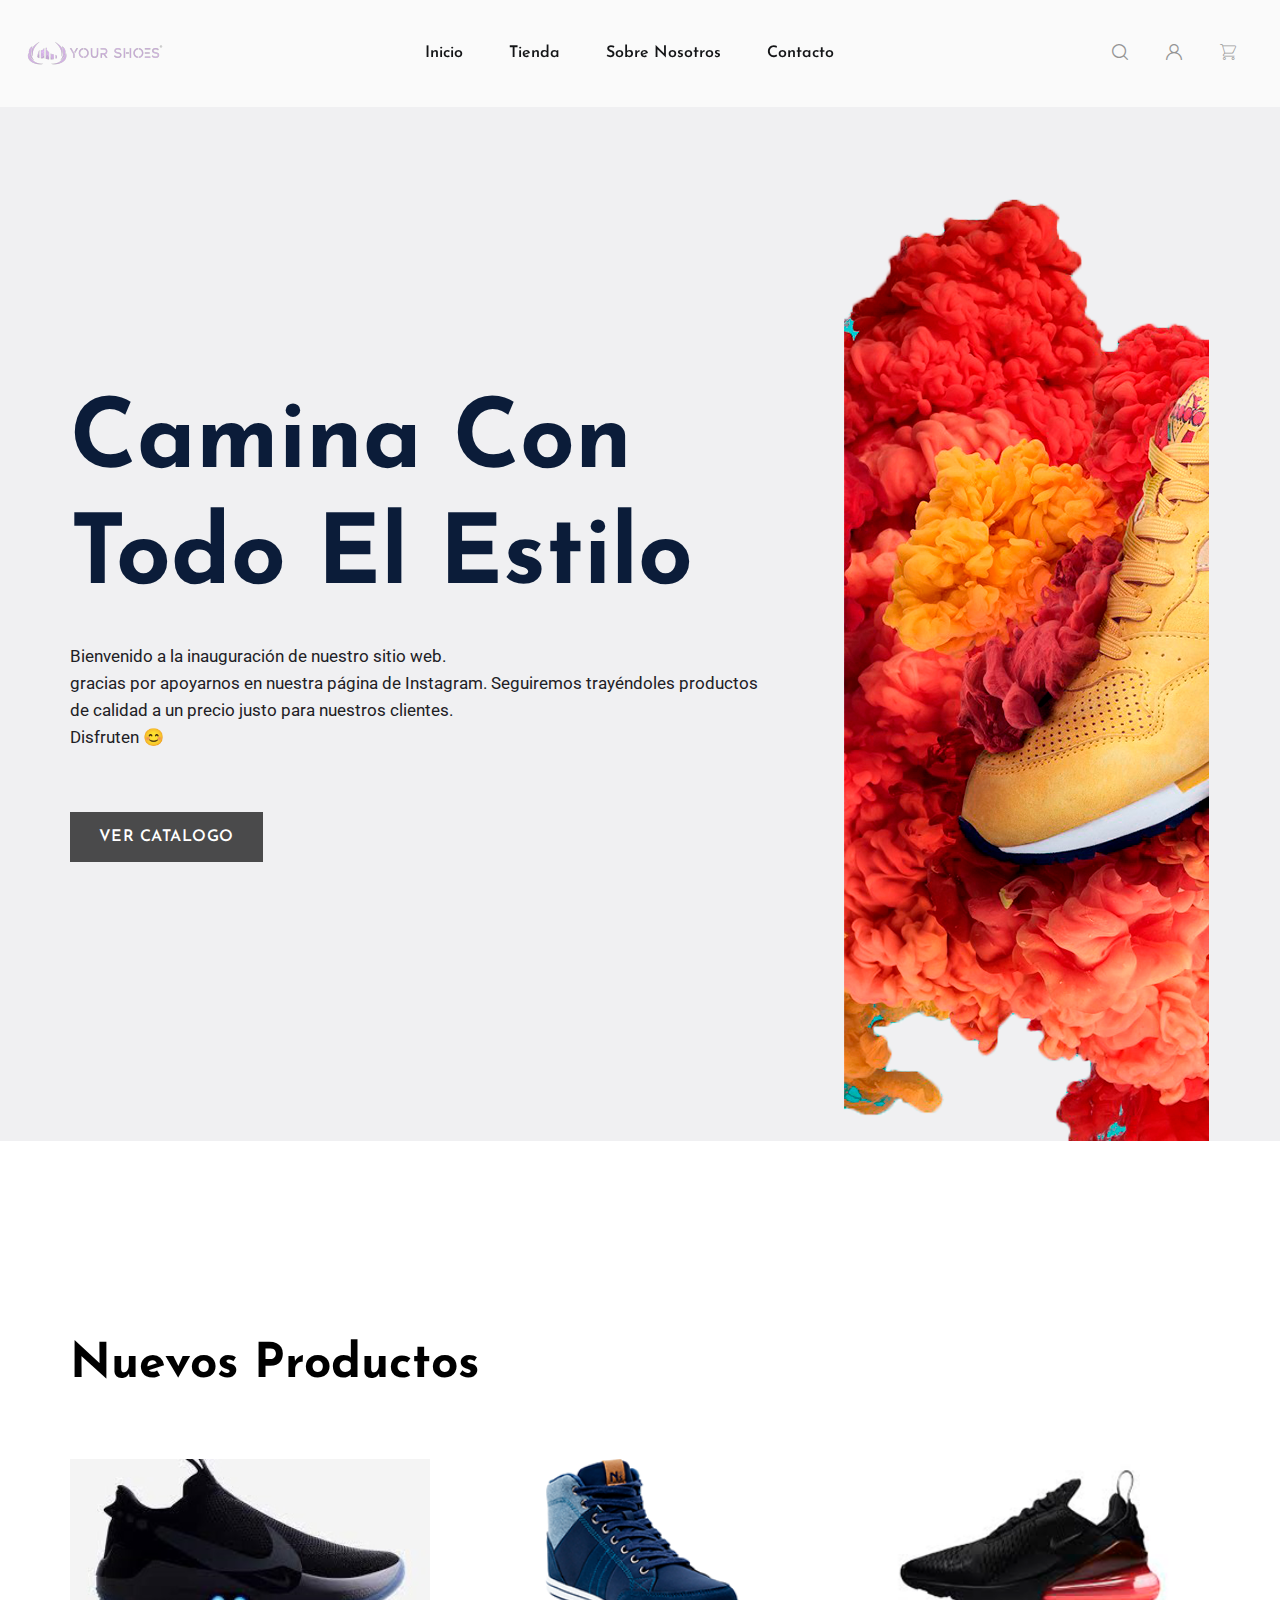
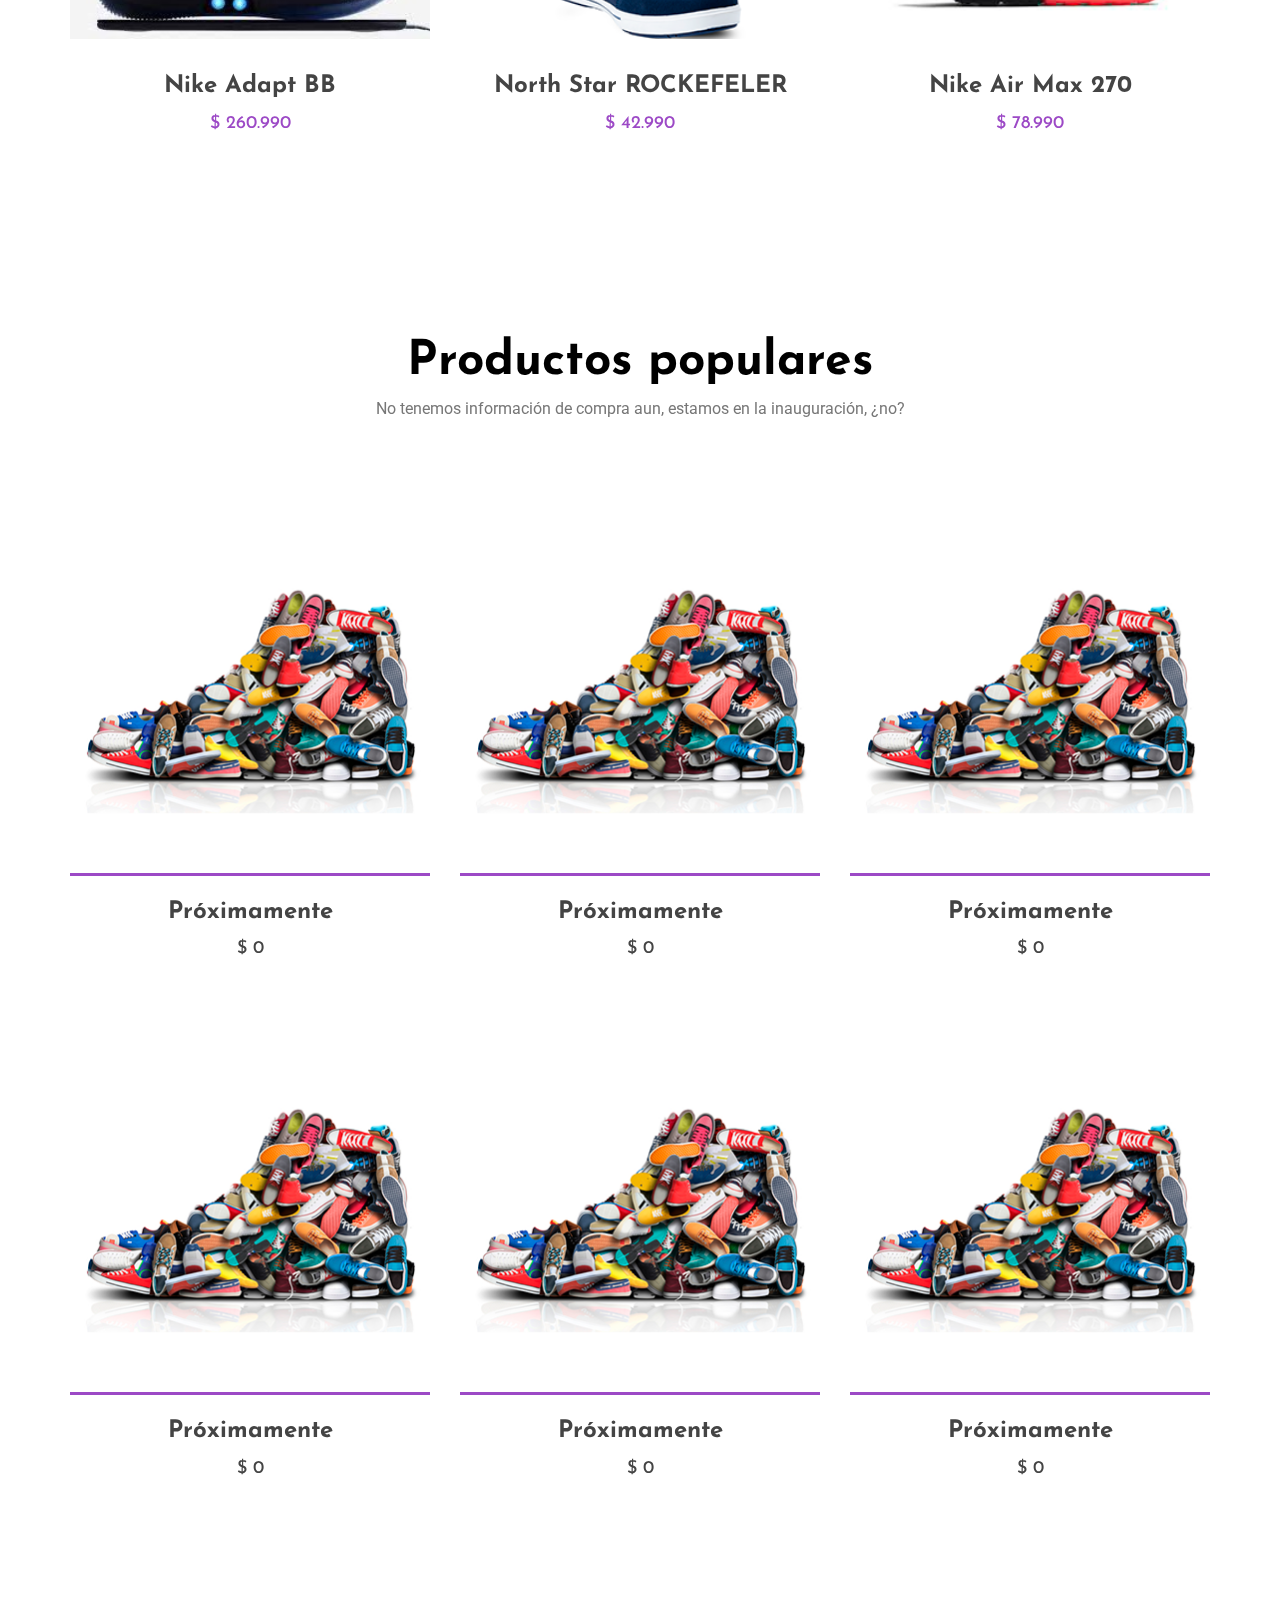
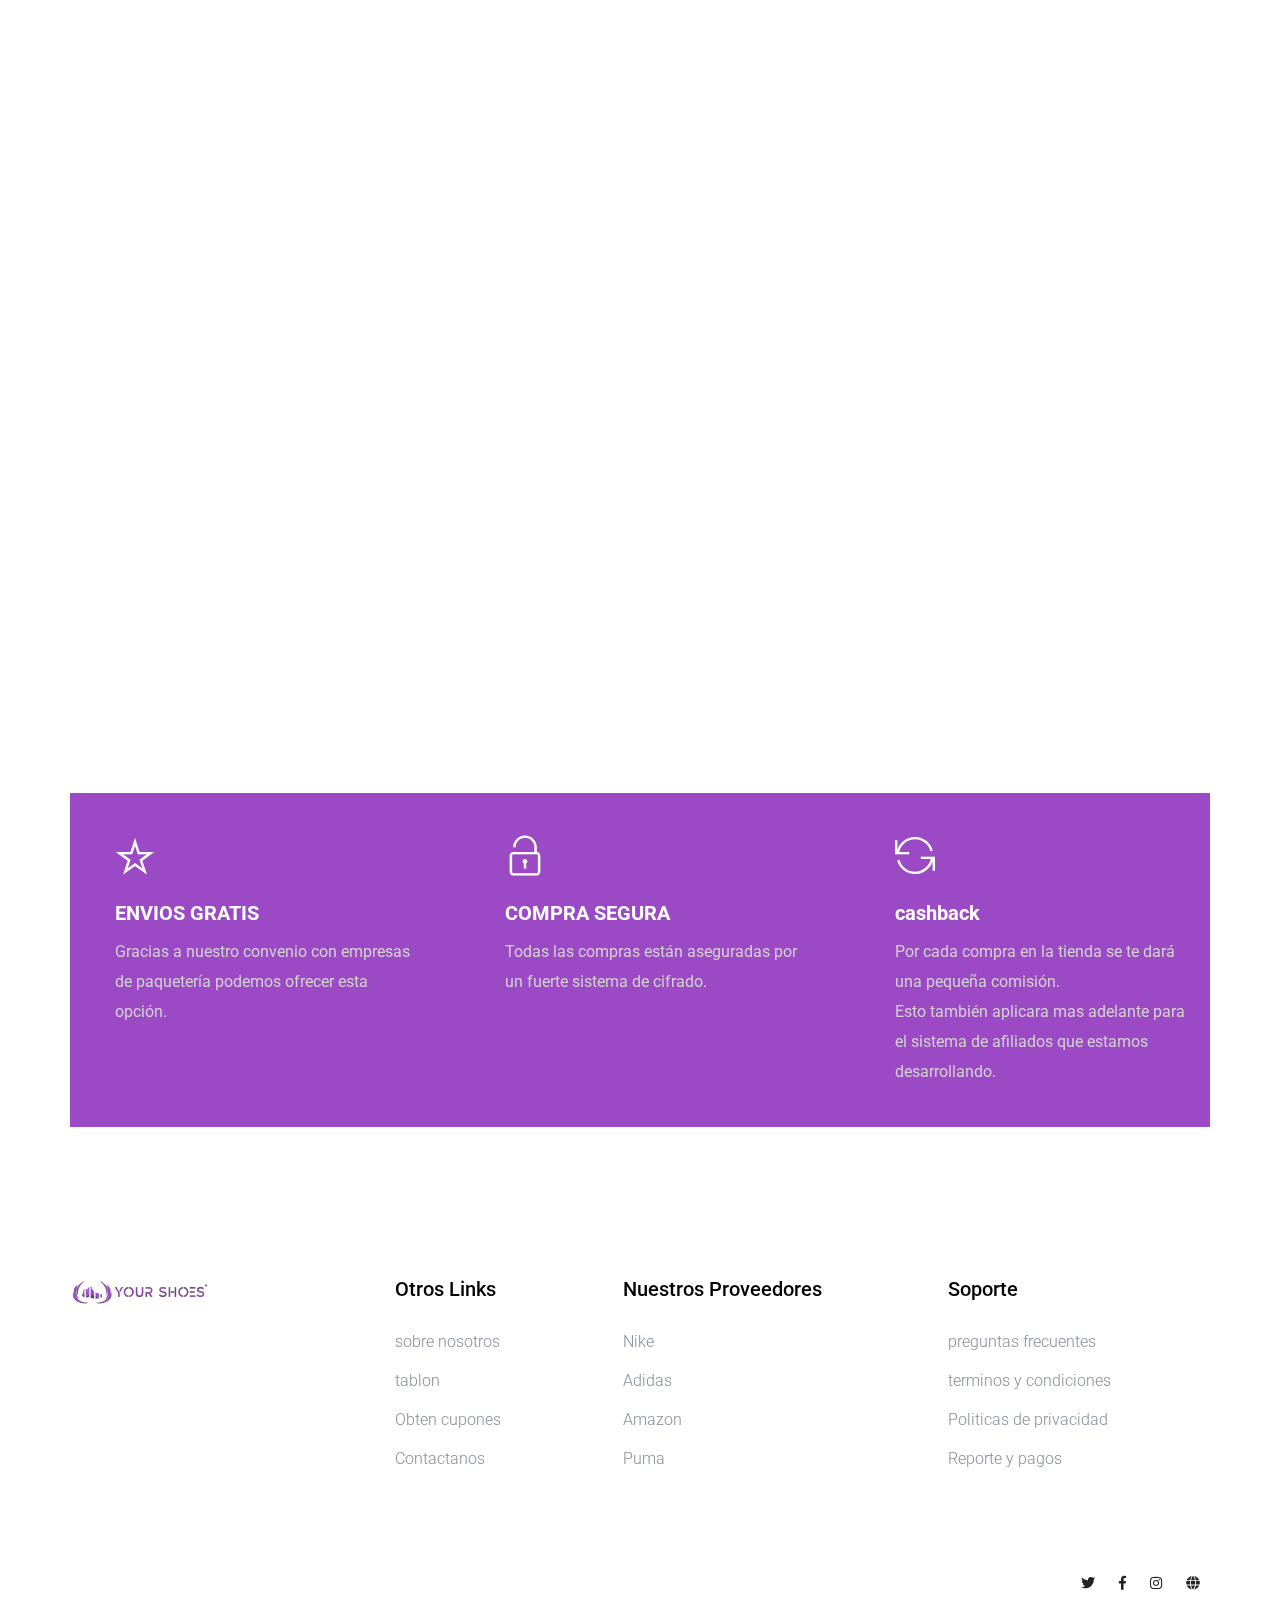
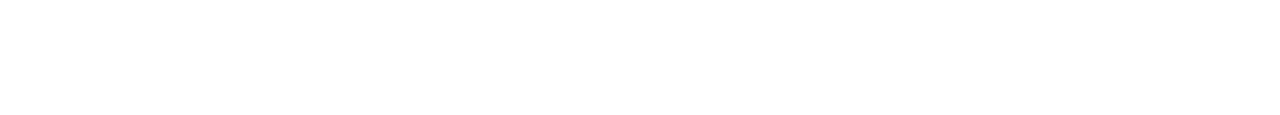
==== commit 99615824: "trabajo finalizado" ====
--- a/index.html
+++ b/index.html
@@ -24,7 +24,7 @@
 </head>
 
 <body>
-    <!--? Tiempo de carga -->
+    <!--? Tiempo de carga-->
     <div id="preloader-active">
         <div class="preloader d-flex align-items-center justify-content-center">
             <div class="preloader-inner position-relative">
@@ -92,10 +92,10 @@
                                     <h1 data-animation="fadeInLeft" data-delay=".4s" data-duration="2000ms">Camina Con Todo El Estilo</h1>
                                     <p data-animation="fadeInLeft" data-delay=".7s" data-duration="2000ms">Bienvenido a la inauguración de nuestro sitio web.
                                                                                                             <br>
-                                                                                                            gracias por apoyarnos en nuestra página de Instagram y seguir trayéndoles productos de calidad a un precio
+                                                                                                            gracias por apoyarnos en nuestra página de Instagram.
+                                                                                                            Seguiremos trayéndoles productos de calidad a un precio
                                                                                                             justo para nuestros clientes.
                                                                                                             <br>
-                                                                                                            acá encontraras lo mismo, pero mejorado para ustedes.
                                                                                                             Disfruten 😊
                                         </p>
                                     <!-- boton compra -->
@@ -119,11 +119,11 @@
                         <div class="row justify-content-between align-items-center">
                             <div class="col-xl-8 col-lg-8 col-md-8 col-sm-8">
                                 <div class="hero__caption">
-                                    <h1 data-animation="fadeInLeft" data-delay=".4s" data-duration="2000ms">El futuro es hoy.</h1>
-                                    <p data-animation="fadeInLeft" data-delay=".7s" data-duration="2000ms">Ve la nueva línea de Nike Air Max 270 Reac.</p>
+                                    <h1 data-animation="fadeInLeft" data-delay=".4s" data-duration="2000ms">Corre sin limites.</h1>
+                                    <p data-animation="fadeInLeft" data-delay=".7s" data-duration="2000ms">Descubre las nuevas zapatillas Nike Air Max 270 Reac.</p>
                                     <!-- Hero-btn -->
                                     <div class="hero__btn" data-animation="fadeInLeft" data-delay=".8s" data-duration="2000ms">
-                                        <a href="industries.html" class="btn hero-btn">descúbrelas</a>
+                                        <a href="producto7.html" class="btn hero-btn">descúbrelas</a>
                                     </div>
                                 </div>
                             </div>
@@ -186,49 +186,7 @@
                 </div>
             </div>
         </section>
-        <!--  productos nuevos -->
-        <!--? Galeria -->
-        <div class="popular-items section-padding3">
-            <!-- titulo apartado 
-                <div class="row justify-content-center">
-                    <div class="col-xl-7 col-lg-8 col-md-10">
-                        <div class="section-tittle mb-70 text-center">
-                            <h2>Galeria</h2>
-                        </div>
-                    </div> 
-                </div> 
-        <div class="gallery-area">
-            <div class="container-fluid p-0 fix">
-                <div class="row">
-                    <div class="col-xl-6 col-lg-4 col-md-6 col-sm-6">
-                        <div class="single-gallery mb-30">
-                            <div class="gallery-img big-img" style="background-image: url(assets/img/gallery/zapatilla-hombre-titan.jpg);"></div>
-                        </div>
-                    </div>
-                    <div class="col-xl-3 col-lg-4 col-md-6 col-sm-6">
-                        <div class="single-gallery mb-30">
-                            <div class="gallery-img big-img" style="background-image: url(assets/img/gallery/15878058702830.jpg);"></div>
-                        </div>
-                    </div>
-                    <div class="col-xl-3 col-lg-4 col-md-12">
-                        <div class="row">
-                            <div class="col-xl-12 col-lg-12 col-md-6 col-sm-6">
-                                <div class="single-gallery mb-30">
-                                    <div class="gallery-img small-img" style="background-image: url(assets/img/gallery/2000374201698_2.jpg);"></div>
-                                </div>
-                            </div>
-                            <div class="col-xl-12 col-lg-12  col-md-6 col-sm-6">
-                                <div class="single-gallery mb-5">
-                                    <div class="gallery-img small-img" style="background-image: url(assets/img/gallery/zapaNegra.png);"></div>
-                                </div>
-                            </div>
-                        </div>
-                    </div>
-
-                </div>
-            </div>
-        </div>
-     Galeria -->
+        
         <!--? productos polulares -->
         <div class="popular-items section-padding10">
             <div class="container">
@@ -245,112 +203,108 @@
                     <div class="col-xl-4 col-lg-4 col-md-6 col-sm-6">
                         <div class="single-popular-items mb-50 text-center">
                             <div class="popular-img">
-                                <img src="assets/img/gallery/enConstruccion.png" alt="">
-                                <div class="img-cap">
-                                    <span>añadir al carro</span>
-                                </div>
-                                <div class="favorit-items">
-                                    <span class="flaticon-heart"></span>
-                                </div>
-                            </div>
-                            <div class="popular-caption">
-                                <h3><a href="product_details.html">Próximamente </a></h3>
-                                <span>$ 0</span>
-                            </div>
-                        </div>
-                    </div>
-                    <div class="col-xl-4 col-lg-4 col-md-6 col-sm-6">
-                        <div class="single-popular-items mb-50 text-center">
-                            <div class="popular-img">
-                                <img src="assets/img/gallery/enConstruccion.png" alt="">
-                                <div class="img-cap">
-                                    <span>añadir al carro</span>
-                                </div>
-                                <div class="favorit-items">
-                                    <span class="flaticon-heart"></span>
-                                </div>
-                            </div>
-                            <div class="popular-caption">
-                                <h3><a href="product_details.html">Próximamente </a></h3>
-                                <span>$ 0</span>
-                            </div>
-                        </div>
-                    </div>
-                    <div class="col-xl-4 col-lg-4 col-md-6 col-sm-6">
-                        <div class="single-popular-items mb-50 text-center">
-                            <div class="popular-img">
-                                <img src="assets/img/gallery/enConstruccion.png" alt="">
-                                <div class="img-cap">
-                                    <span>añadir al carro</span>
-                                </div>
-                                <div class="favorit-items">
-                                    <span class="flaticon-heart"></span>
-                                </div>
-                            </div>
-                            <div class="popular-caption">
-                                <h3><a href="product_details.html">Próximamente </a></h3>
-                                <span>$ 0</span>
-                            </div>
-                        </div>
-                    </div>
-                    <div class="col-xl-4 col-lg-4 col-md-6 col-sm-6">
-                        <div class="single-popular-items mb-50 text-center">
-                            <div class="popular-img">
-                                <img src="assets/img/gallery/enConstruccion.png" alt="">
-                                <div class="img-cap">
-                                    <span>añadir al carro</span>
-                                </div>
-                                <div class="favorit-items">
-                                    <span class="flaticon-heart"></span>
-                                </div>
-                            </div>
-                            <div class="popular-caption">
-                                <h3><a href="product_details.html">Próximamente </a></h3>
-                                <span>$ 0</span>
-                            </div>
-                        </div>
-                    </div>
-                    <div class="col-xl-4 col-lg-4 col-md-6 col-sm-6">
-                        <div class="single-popular-items mb-50 text-center">
-                            <div class="popular-img">
-                                <img src="assets/img/gallery/enConstruccion.png" alt="">
-                                <div class="img-cap">
-                                    <span>añadir al carro</span>
-                                </div>
-                                <div class="favorit-items">
-                                    <span class="flaticon-heart"></span>
-                                </div>
-                            </div>
-                            <div class="popular-caption">
-                                <h3><a href="product_details.html">Próximamente </a></h3>
-                                <span>$ 0</span>
-                            </div>
-                        </div>
-                    </div>
-                    <div class="col-xl-4 col-lg-4 col-md-6 col-sm-6">
-                        <div class="single-popular-items mb-50 text-center">
-                            <div class="popular-img">
-                                <img src="assets/img/gallery/enConstruccion.png" alt="">
-                                <div class="img-cap">
-                                    <span>añadir al carro</span>
-                                </div>
-                                <div class="favorit-items">
-                                    <span class="flaticon-heart"></span>
-                                </div>
-                            </div>
-                            <div class="popular-caption">
-                                <h3><a href="product_details.html">Próximamente </a></h3>
+                                <img src="assets/img/gallery/BusquedaFake.png" alt="">
+                                <div class="img-cap">
+                                    <span>añadir al carro</span>
+                                </div>
+                                <div class="favorit-items">
+                                    <span class="flaticon-heart"></span>
+                                </div>
+                            </div>
+                            <div class="popular-caption">
+                                <h3><a href="#">Próximamente </a></h3>
+                                <span>$ 0</span>
+                            </div>
+                        </div>
+                    </div>
+                    <div class="col-xl-4 col-lg-4 col-md-6 col-sm-6">
+                        <div class="single-popular-items mb-50 text-center">
+                            <div class="popular-img">
+                                <img src="assets/img/gallery/BusquedaFake.png" alt="">
+                                <div class="img-cap">
+                                    <span>añadir al carro</span>
+                                </div>
+                                <div class="favorit-items">
+                                    <span class="flaticon-heart"></span>
+                                </div>
+                            </div>
+                            <div class="popular-caption">
+                                <h3><a href="#">Próximamente </a></h3>
+                                <span>$ 0</span>
+                            </div>
+                        </div>
+                    </div>
+                    <div class="col-xl-4 col-lg-4 col-md-6 col-sm-6">
+                        <div class="single-popular-items mb-50 text-center">
+                            <div class="popular-img">
+                                <img src="assets/img/gallery/BusquedaFake.png" alt="">
+                                <div class="img-cap">
+                                    <span>añadir al carro</span>
+                                </div>
+                                <div class="favorit-items">
+                                    <span class="flaticon-heart"></span>
+                                </div>
+                            </div>
+                            <div class="popular-caption">
+                                <h3><a href="#">Próximamente </a></h3>
+                                <span>$ 0</span>
+                            </div>
+                        </div>
+                    </div>
+                    <div class="col-xl-4 col-lg-4 col-md-6 col-sm-6">
+                        <div class="single-popular-items mb-50 text-center">
+                            <div class="popular-img">
+                                <img src="assets/img/gallery/BusquedaFake.png" alt="">
+                                <div class="img-cap">
+                                    <span>añadir al carro</span>
+                                </div>
+                                <div class="favorit-items">
+                                    <span class="flaticon-heart"></span>
+                                </div>
+                            </div>
+                            <div class="popular-caption">
+                                <h3><a href="#">Próximamente </a></h3>
+                                <span>$ 0</span>
+                            </div>
+                        </div>
+                    </div>
+                    <div class="col-xl-4 col-lg-4 col-md-6 col-sm-6">
+                        <div class="single-popular-items mb-50 text-center">
+                            <div class="popular-img">
+                                <img src="assets/img/gallery/BusquedaFake.png" alt="">
+                                <div class="img-cap">
+                                    <span>añadir al carro</span>
+                                </div>
+                                <div class="favorit-items">
+                                    <span class="flaticon-heart"></span>
+                                </div>
+                            </div>
+                            <div class="popular-caption">
+                                <h3><a href="#">Próximamente </a></h3>
+                                <span>$ 0</span>
+                            </div>
+                        </div>
+                    </div>
+                    <div class="col-xl-4 col-lg-4 col-md-6 col-sm-6">
+                        <div class="single-popular-items mb-50 text-center">
+                            <div class="popular-img">
+                                <img src="assets/img/gallery/BusquedaFake.png" alt="">
+                                <div class="img-cap">
+                                    <span>añadir al carro</span>
+                                </div>
+                                <div class="favorit-items">
+                                    <span class="flaticon-heart"></span>
+                                </div>
+                            </div>
+                            <div class="popular-caption">
+                                <h3><a href="#">Próximamente </a></h3>
                                 <span>$ 0</span>
                             </div>
                         </div>
                     </div>
                 </div>
                 <!-- Button -->
-                <div class="row justify-content-center">
-                    <div class="room-btn pt-70">
-                        <a href="catagori.html" class="btn view-btn1">View More Products</a>
-                    </div>
-                </div>
+                
             </div>
         </div>
         <div class="row justify-content-center">
@@ -424,21 +378,66 @@
                                 </div>
                                 <div class="footer-tittle">
                                     <div class="footer-pera">
-                                        <p>para más información, revisa uno de estos links.</p>
-                                </div>
-                                </div>
-                            </div>
-                        </div>
-                    </div>
+                                        <p></p>
+                                </div>
+                                </div>
+                            </div>
+                        </div>
+                    </div>
+                    <div class="col-xl-2 col-lg-3 col-md-3 col-sm-5">
+                        <div class="single-footer-caption mb-50">
+                            <div class="footer-tittle">
+                                <h4>Otros links</h4>
+                                <ul>
+                                    <li><a href="about.html"> sobre nosotros</a></li>
+                                    <li><a href="#"> tablon</a></li>
+                                    <li><a href="#"> Obten cupones</a></li>
+                                    <li><a href="contact.html"> Contactanos</a></li>
+                                </ul>
+                            </div>
+                        </div>
+                    </div>
+                    <div class="col-xl-3 col-lg-3 col-md-4 col-sm-7">
+                        <div class="single-footer-caption mb-50">
+                            <div class="footer-tittle">
+                                <h4>Nuestros proveedores</h4>
+                                <ul>
+                                    <li><a href="https://www.nike.com/cl/"> Nike</a></li>
+                                    <li><a href="https://www.adidas.cl/"> Adidas</a></li>
+                                    <li><a href="https://www.amazon.com/"> Amazon</a></li>
+                                    <li><a href="https://cl.puma.com/"> Puma</a></li>
+                                </ul>
+                            </div>
+                        </div>
+                    </div>
+                    <div class="col-xl-3 col-lg-3 col-md-5 col-sm-7">
+                        <div class="single-footer-caption mb-50">
+                            <div class="footer-tittle">
+                                <h4>Soporte</h4>
+                                <ul>
+                                    <li><a href="#">preguntas frecuentes</a></li>
+                                    <li><a href="terminos.html">terminos y condiciones</a></li>
+                                    <li><a href="politicas.html">Politicas de privacidad</a></li>
+                                    <li><a href="#">Reporte y pagos</a></li>
+                                </ul>
+                            </div>
+                        </div>
+                    </div>
+                </div>
                 <!-- Footer bottom -->
+                <div class="row align-items-center">
+                    <div class="col-xl-7 col-lg-8 col-md-7">
+                        <div class="footer-copy-right">            
+                        </div>
+                    </div>
                     <div class="col-xl-5 col-lg-4 col-md-5">
                         <div class="footer-copy-right f-right">
-                            <!-- redes sociales -->
+                            <!-- social -->
                             <div class="footer-social">
-                                <a href="#"><i class="fab fa-twitter"></i></a>
-                                <a href="#"><i class="fab fa-facebook-f"></i></a>
-                                <a href="#"><i class="fab fa-behance"></i></a>
-                                <a href="#"><i class="fas fa-globe"></i></a>
+                                <a href="https://twitter.com/adidaschile2?lang=es7"><i class="fab fa-twitter"></i></a>
+                                <a href="https://www.facebook.com/adidasCL/?brand_redir=182162001806727"><i class="fab fa-facebook-f"></i></a>
+                                <a href="https://www.instagram.com/adidascl/?hl=es-la"><i class="fab fa-instagram"></i></a>
+                                <a href="https://www.reddit.com/r/adidas/"><i class="fas fa-globe"></i></a>
                             </div>
                         </div>
                     </div>
--- a/assets/css/style.css
+++ b/assets/css/style.css
@@ -1,4 +1,28 @@
 @import url("https://fonts.googleapis.com/css?family=Josefin+Sans:200,300,400,500,600,700|Roboto:100,300,400,500,700&display=swap");
+#boton-talla-395:hover{
+    background: #0026ff;
+}
+#boton-talla-40:hover{
+    background: #0026ff;
+}
+#boton-talla-405:hover{
+    background: #0026ff;
+}
+#boton-talla-41:hover{
+    background: #0026ff;
+}
+#boton-talla-415:hover{
+    background: #0026ff;
+}
+#boton-talla-42:hover{
+    background: #0026ff;
+}
+#boton-talla-44:hover{
+    background: #0026ff;
+}
+#boton-talla-45:hover{
+    background: #0026ff;
+}
 .white-bg{
     background:#0026ff}
 .gray-bg{
@@ -17,4 +41,4 @@
     background:#f9fafc}.
 .white-color{color:#fff}.black-color{color:#16161a}.theme-color{color:#ff2020}
     .boxed-btn{background:#fff;color:#fff !important;display:inline-block;padding:18px 44px;font-family:"Josefin Sans",sans-serif;font-size:14px;font-weight:400;border:0;border:1px solid #ff2020;letter-spacing:3px;text-align:center;text-transform:uppercase;cursor:pointer}
-            .boxed-btn:hover{background:#ff2020;color:#000 !important;border:1px solid #ff2020}.boxed-btn:focus{outline:none}.boxed-btn.large-width{width:220px}[data-overlay]{position:relative;background-size:cover;background-repeat:no-repeat;background-position:center center}[data-overlay]::before{position:absolute;left:0;top:0;right:0;bottom:0;content:""}[data-opacity="1"]::before{opacity:0.1}[data-opacity="2"]::before{opacity:0.2}[data-opacity="3"]::before{opacity:0.3}[data-opacity="4"]::before{opacity:0.4}[data-opacity="5"]::before{opacity:0.5}[data-opacity="6"]::before{opacity:0.6}[data-opacity="7"]::before{opacity:0.7}[data-opacity="8"]::before{opacity:0.8}[data-opacity="9"]::before{opacity:0.9}body{font-family:"Roboto",sans-serif;font-weight:normal;font-style:normal}h1,h2,h3,h4,h5,h6{font-family:"Josefin Sans",sans-serif;color:#0b1c39;margin-top:0px;font-style:normal;font-weight:500;text-transform:normal}p{font-family:"Roboto",sans-serif;color:#777;font-size:16px;line-height:30px;margin-bottom:15px;font-weight:normal}span{font-family:"Josefin Sans",sans-serif}.bg-img-1{background-image:url(../img/slider/slider-img-1.jpg)}.bg-img-2{background-image:url(../img/background-img/bg-img-2.jpg)}.cta-bg-1{background-image:url(../img/background-img/bg-img-3.jpg)}.img{max-width:100%;-webkit-transition:all .3s ease-out 0s;-moz-transition:all .3s ease-out 0s;-ms-transition:all .3s ease-out 0s;-o-transition:all .3s ease-out 0s;transition:all .3s ease-out 0s}.f-left{float:left}.f-right{float:right}.fix{overflow:hidden}.clear{clear:both}a,.button{-webkit-transition:all .3s ease-out 0s;-moz-transition:all .3s ease-out 0s;-ms-transition:all .3s ease-out 0s;-o-transition:all .3s ease-out 0s;transition:all .3s ease-out 0s}a:focus,.button:focus{text-decoration:none;outline:none}ul{list-style:none;margin:0;padding:0}a{color:#635c5c}a:hover{color:#fff}a:focus,a:hover,.portfolio-cat a:hover,.footer -menu li a:hover{text-decoration:none}a,button{color:#fff;outline:medium none}button:focus,input:focus,input:focus,textarea,textarea:focus{outline:0}.uppercase{text-transform:uppercase}input:focus::-moz-placeholder{opacity:0;-webkit-transition:.4s;-o-transition:.4s;transition:.4s}.capitalize{text-transform:capitalize}.theme-overlay{position:relative}.theme-overlay::before{background:#1696e7 none repeat scroll 0 0;content:"";height:100%;left:0;opacity:0.6;position:absolute;top:0;width:100%}.overlay{position:relative;z-index:0}.overlay::before{position:absolute;content:"";top:0;left:0;width:100%;height:100%;z-index:-1}.overlay2{position:relative;z-index:0}.overlay2::before{position:absolute;content:"";background-color:#2E2200;top:0;left:0;width:100%;height:100%;z-index:-1;opacity:0.5}.section-padding{padding-top:120px;padding-bottom:120px}.separator{border-top:1px solid #f2f2f2}.mb-90{margin-bottom:90px}@media (max-width: 767px){.mb-90{margin-bottom:30px}}@media (min-width: 768px) and (max-width: 991px){.mb-90{margin-bottom:45px}}.owl-carousel .owl-nav div{background:rgba(255,255,255,0.8) none repeat scroll 0 0;height:40px;left:20px;line-height:40px;font-size:22px;color:#646464;opacity:1;visibility:visible;position:absolute;text-align:center;top:50%;transform:translateY(-50%);transition:all 0.3s ease 0s;width:40px}.owl-carousel .owl-nav div.owl-next{left:auto;right:-30px}.owl-carousel .owl-nav div.owl-next i{position:relative;right:0;top:1px}.owl-carousel .owl-nav div.owl-prev i{position:relative;right:1px;top:0px}.owl-carousel:hover .owl-nav div{opacity:1;visibility:visible}.owl-carousel:hover .owl-nav div:hover{color:#fff;background:#ff3500}.btn{background:#ff2020;font-family:"Josefin Sans",sans-serif;text-transform:uppercase;color:#fff;font-size:16px;font-weight:600;letter-spacing:0.03em;padding:30px 28px;border-radius:0px;display:inline-block;line-height:0;cursor:pointer;margin-bottom:0;margin:10px;cursor:pointer;transition:color 0.4s linear;position:relative;z-index:1;-moz-user-select:none;border:0;overflow:hidden;margin:0}.btn::before{content:"";position:absolute;left:0;top:0;width:100%;height:100%;background:#4a4a4b;z-index:1;transition:transform 0.5s;transition-timing-function:ease;transform-origin:0 0;transition-timing-function:cubic-bezier(0.5, 1.6, 0.4, 0.7);transform:scaleX(0);border-radius:0px}.btn:hover::before{transform:scaleX(1);color:#fff !important;z-index:-1}.header-btn{padding:25px 28px !important}@media (min-width: 1200px) and (max-width: 1400px){.header-btn{padding:25px 21px !important}}.btn.focus,.btn:focus{outline:0;box-shadow:none}.hero-btn{padding:25px 29px;background:#4a4a4b}.hero-btn::before{background:#9c49c6}.black-btn{background:#000;box-shadow:0px 20px 50px 0px rgba(22,22,22,0.2);transform:translateY(0px);cursor:pointer;display:inline-block;font-size:18px;font-weight:400;letter-spacing:1px;line-height:0;margin-bottom:0;padding:27px 44px;border-radius:25px}.black-btn:hover{box-shadow:0px 20px 50px 0px rgba(12,9,9,0.2);transform:translateY(-3px)}.shop1-btn{box-shadow:0px 20px 50px 0px rgba(37,119,253,0.2)}.border-btn{background:none;-moz-user-select:none;border:2px solid #ff2020;padding:18px 38px;margin:10px;text-transform:capitalize;color:#ff2020;cursor:pointer;display:inline-block;font-size:14px;font-weight:500;letter-spacing:1px;margin-bottom:0;border-radius:5px;position:relative;transition:color 0.4s linear;position:relative;overflow:hidden;margin:0}.border-btn::before{border:2px solid transparent;content:"";position:absolute;left:0;top:0;width:100%;height:100%;background:#ff2020;z-index:-1;transition:transform 0.5s;transition-timing-function:ease;transform-origin:0 0;transition-timing-function:cubic-bezier(0.5, 1.6, 0.4, 0.7);transform:scaleY(0)}.border-btn:hover::before{transform:scaleY(1);order:2px solid transparent}.border-btn.border-btn2{padding:17px 52px}.send-btn{background:#9c49c6;color:#fff;font-size:14px;width:100%;height:55px;border:none;border-radius:5px;cursor:pointer;transition:color 0.4s linear;position:relative;overflow:hidden;z-index:1}.send-btn::before{border:2px solid transparent;content:"";position:absolute;left:0;top:0;width:100%;height:100%;background:#9c49c6;color:#ff2020;z-index:-1;transition:transform 0.5s;transition-timing-function:ease;transform-origin:0 0;transition-timing-function:cubic-bezier(0.5, 1.6, 0.4, 0.7);transform:scaleX(0)}.send-btn:hover::before{transform:scaleY(1);order:2px solid transparent;color:red}.breadcrumb>.active{color:#888}#scrollUp{background:;height:50px;width:50px;right:31px;bottom:18px;color:#fff;font-size:20px;text-align:center;border-radius:50%;line-height:48px;border:2px solid transparent}@media (max-width: 575px){#scrollUp{right:16px}}#scrollUp:hover{color:#fff}.sticky-bar{left:0;margin:auto;position:fixed;top:0;width:100%;-webkit-box-shadow:0 10px 15px rgba(25,25,25,0.1);box-shadow:0 10px 15px rgba(25,25,25,0.1);z-index:9999;-webkit-animation:300ms ease-in-out 0s normal none 1 running fadeInDown;animation:300ms ease-in-out 0s normal none 1 running fadeInDown;-webkit-box-shadow:0 10px 15px rgba(25,25,25,0.1);background:#fff}.mt-5{margin-top:5px}.mt-10{margin-top:10px}.mt-15{margin-top:15px}.mt-20{margin-top:20px}.mt-25{margin-top:25px}.mt-30{margin-top:30px}.mt-35{margin-top:35px}.mt-40{margin-top:40px}.mt-45{margin-top:45px}.mt-50{margin-top:50px}.mt-55{margin-top:55px}.mt-60{margin-top:60px}.mt-65{margin-top:65px}.mt-70{margin-top:70px}.mt-75{margin-top:75px}.mt-80{margin-top:80px}.mt-85{margin-top:85px}.mt-90{margin-top:90px}.mt-95{margin-top:95px}.mt-100{margin-top:100px}.mt-105{margin-top:105px}.mt-110{margin-top:110px}.mt-115{margin-top:115px}.mt-120{margin-top:120px}.mt-125{margin-top:125px}.mt-130{margin-top:130px}.mt-135{margin-top:135px}.mt-140{margin-top:140px}.mt-145{margin-top:145px}.mt-150{margin-top:150px}.mt-155{margin-top:155px}.mt-160{margin-top:160px}.mt-165{margin-top:165px}.mt-170{margin-top:170px}.mt-175{margin-top:175px}.mt-180{margin-top:180px}.mt-185{margin-top:185px}.mt-190{margin-top:190px}.mt-195{margin-top:195px}.mt-200{margin-top:200px}.mb-5{margin-bottom:5px}.mb-10{margin-bottom:10px}.mb-15{margin-bottom:15px}.mb-20{margin-bottom:20px}.mb-25{margin-bottom:25px}.mb-30{margin-bottom:30px}.mb-35{margin-bottom:35px}.mb-40{margin-bottom:40px}.mb-45{margin-bottom:45px}.mb-50{margin-bottom:50px}.mb-55{margin-bottom:55px}.mb-60{margin-bottom:60px}.mb-65{margin-bottom:65px}.mb-70{margin-bottom:70px}.mb-75{margin-bottom:75px}.mb-80{margin-bottom:80px}.mb-85{margin-bottom:85px}.mb-90{margin-bottom:90px}.mb-95{margin-bottom:95px}.mb-100{margin-bottom:100px}.mb-105{margin-bottom:105px}.mb-110{margin-bottom:110px}.mb-115{margin-bottom:115px}.mb-120{margin-bottom:120px}.mb-125{margin-bottom:125px}.mb-130{margin-bottom:130px}.mb-135{margin-bottom:135px}.mb-140{margin-bottom:140px}.mb-145{margin-bottom:145px}.mb-150{margin-bottom:150px}.mb-155{margin-bottom:155px}.mb-160{margin-bottom:160px}.mb-165{margin-bottom:165px}.mb-170{margin-bottom:170px}.mb-175{margin-bottom:175px}.mb-180{margin-bottom:180px}.mb-185{margin-bottom:185px}.mb-190{margin-bottom:190px}.mb-195{margin-bottom:195px}.mb-200{margin-bottom:200px}.ml-5{margin-left:5px}.ml-10{margin-left:10px}.ml-15{margin-left:15px}.ml-20{margin-left:20px}.ml-25{margin-left:25px}.ml-30{margin-left:30px}.ml-35{margin-left:35px}.ml-40{margin-left:40px}.ml-45{margin-left:45px}.ml-50{margin-left:50px}.ml-55{margin-left:55px}.ml-60{margin-left:60px}.ml-65{margin-left:65px}.ml-70{margin-left:70px}.ml-75{margin-left:75px}.ml-80{margin-left:80px}.ml-85{margin-left:85px}.ml-90{margin-left:90px}.ml-95{margin-left:95px}.ml-100{margin-left:100px}.ml-105{margin-left:105px}.ml-110{margin-left:110px}.ml-115{margin-left:115px}.ml-120{margin-left:120px}.ml-125{margin-left:125px}.ml-130{margin-left:130px}.ml-135{margin-left:135px}.ml-140{margin-left:140px}.ml-145{margin-left:145px}.ml-150{margin-left:150px}.ml-155{margin-left:155px}.ml-160{margin-left:160px}.ml-165{margin-left:165px}.ml-170{margin-left:170px}.ml-175{margin-left:175px}.ml-180{margin-left:180px}.ml-185{margin-left:185px}.ml-190{margin-left:190px}.ml-195{margin-left:195px}.ml-200{margin-left:200px}.mr-5{margin-right:5px}.mr-10{margin-right:10px}.mr-15{margin-right:15px}.mr-20{margin-right:20px}.mr-25{margin-right:25px}.mr-30{margin-right:30px}.mr-35{margin-right:35px}.mr-40{margin-right:40px}.mr-45{margin-right:45px}.mr-50{margin-right:50px}.mr-55{margin-right:55px}.mr-60{margin-right:60px}.mr-65{margin-right:65px}.mr-70{margin-right:70px}.mr-75{margin-right:75px}.mr-80{margin-right:80px}.mr-85{margin-right:85px}.mr-90{margin-right:90px}.mr-95{margin-right:95px}.mr-100{margin-right:100px}.mr-105{margin-right:105px}.mr-110{margin-right:110px}.mr-115{margin-right:115px}.mr-120{margin-right:120px}.mr-125{margin-right:125px}.mr-130{margin-right:130px}.mr-135{margin-right:135px}.mr-140{margin-right:140px}.mr-145{margin-right:145px}.mr-150{margin-right:150px}.mr-155{margin-right:155px}.mr-160{margin-right:160px}.mr-165{margin-right:165px}.mr-170{margin-right:170px}.mr-175{margin-right:175px}.mr-180{margin-right:180px}.mr-185{margin-right:185px}.mr-190{margin-right:190px}.mr-195{margin-right:195px}.mr-200{margin-right:200px}.pt-5{padding-top:5px}.pt-10{padding-top:10px}.pt-15{padding-top:15px}.pt-20{padding-top:20px}.pt-25{padding-top:25px}.pt-30{padding-top:30px}.pt-35{padding-top:35px}.pt-40{padding-top:40px}.pt-45{padding-top:45px}.pt-50{padding-top:50px}.pt-55{padding-top:55px}.pt-60{padding-top:60px}.pt-65{padding-top:65px}.pt-70{padding-top:70px}.pt-75{padding-top:75px}.pt-80{padding-top:80px}.pt-85{padding-top:85px}.pt-90{padding-top:90px}.pt-95{padding-top:95px}.pt-100{padding-top:100px}.pt-105{padding-top:105px}.pt-110{padding-top:110px}.pt-115{padding-top:115px}.pt-120{padding-top:120px}.pt-125{padding-top:125px}.pt-130{padding-top:130px}.pt-135{padding-top:135px}.pt-140{padding-top:140px}.pt-145{padding-top:145px}.pt-150{padding-top:150px}.pt-155{padding-top:155px}.pt-160{padding-top:160px}.pt-165{padding-top:165px}.pt-170{padding-top:170px}.pt-175{padding-top:175px}.pt-180{padding-top:180px}.pt-185{padding-top:185px}.pt-190{padding-top:190px}.pt-195{padding-top:195px}.pt-200{padding-top:200px}.pt-260{padding-top:260px}.pb-5{padding-bottom:5px}.pb-10{padding-bottom:10px}.pb-15{padding-bottom:15px}.pb-20{padding-bottom:20px}.pb-25{padding-bottom:25px}.pb-30{padding-bottom:30px}.pb-35{padding-bottom:35px}.pb-40{padding-bottom:40px}.pb-45{padding-bottom:45px}.pb-50{padding-bottom:50px}.pb-55{padding-bottom:55px}.pb-60{padding-bottom:60px}.pb-65{padding-bottom:65px}.pb-70{padding-bottom:70px}.pb-75{padding-bottom:75px}.pb-80{padding-bottom:80px}.pb-85{padding-bottom:85px}.pb-90{padding-bottom:90px}.pb-95{padding-bottom:95px}.pb-100{padding-bottom:100px}.pb-105{padding-bottom:105px}.pb-110{padding-bottom:110px}.pb-115{padding-bottom:115px}.pb-120{padding-bottom:120px}.pb-125{padding-bottom:125px}.pb-130{padding-bottom:130px}.pb-135{padding-bottom:135px}.pb-140{padding-bottom:140px}.pb-145{padding-bottom:145px}.pb-150{padding-bottom:150px}.pb-155{padding-bottom:155px}.pb-160{padding-bottom:160px}.pb-165{padding-bottom:165px}.pb-170{padding-bottom:170px}.pb-175{padding-bottom:175px}.pb-180{padding-bottom:180px}.pb-185{padding-bottom:185px}.pb-190{padding-bottom:190px}.pb-195{padding-bottom:195px}.pb-200{padding-bottom:200px}.pl-5{padding-left:5px}.pl-10{padding-left:10px}.pl-15{padding-left:15px}.pl-20{padding-left:20px}.pl-25{padding-left:25px}.pl-30{padding-left:30px}.pl-35{padding-left:35px}.pl-40{padding-left:40px}.pl-45{padding-left:45px}.pl-50{padding-left:50px}.pl-55{padding-left:55px}.pl-60{padding-left:60px}.pl-65{padding-left:65px}.pl-70{padding-left:70px}.pl-75{padding-left:75px}.pl-80{padding-left:80px}.pl-85{padding-left:85px}.pl-90{padding-left:90px}.pl-95{padding-left:95px}.pl-100{padding-left:100px}.pl-105{padding-left:105px}.pl-110{padding-left:110px}.pl-115{padding-left:115px}.pl-120{padding-left:120px}.pl-125{padding-left:125px}.pl-130{padding-left:130px}.pl-135{padding-left:135px}.pl-140{padding-left:140px}.pl-145{padding-left:145px}.pl-150{padding-left:150px}.pl-155{padding-left:155px}.pl-160{padding-left:160px}.pl-165{padding-left:165px}.pl-170{padding-left:170px}.pl-175{padding-left:175px}.pl-180{padding-left:180px}.pl-185{padding-left:185px}.pl-190{padding-left:190px}.pl-195{padding-left:195px}.pl-200{padding-left:200px}.pr-5{padding-right:5px}.pr-10{padding-right:10px}.pr-15{padding-right:15px}.pr-20{padding-right:20px}.pr-25{padding-right:25px}.pr-30{padding-right:30px}.pr-35{padding-right:35px}.pr-40{padding-right:40px}.pr-45{padding-right:45px}.pr-50{padding-right:50px}.pr-55{padding-right:55px}.pr-60{padding-right:60px}.pr-65{padding-right:65px}.pr-70{padding-right:70px}.pr-75{padding-right:75px}.pr-80{padding-right:80px}.pr-85{padding-right:85px}.pr-90{padding-right:90px}.pr-95{padding-right:95px}.pr-100{padding-right:100px}.pr-105{padding-right:105px}.pr-110{padding-right:110px}.pr-115{padding-right:115px}.pr-120{padding-right:120px}.pr-125{padding-right:125px}.pr-130{padding-right:130px}.pr-135{padding-right:135px}.pr-140{padding-right:140px}.pr-145{padding-right:145px}.pr-150{padding-right:150px}.pr-155{padding-right:155px}.pr-160{padding-right:160px}.pr-165{padding-right:165px}.pr-170{padding-right:170px}.pr-175{padding-right:175px}.pr-180{padding-right:180px}.pr-185{padding-right:185px}.pr-190{padding-right:190px}.pr-195{padding-right:195px}.pr-200{padding-right:200px}.bounce-animate{animation-name:float-bob;animation-duration:2s;animation-iteration-count:infinite;-moz-animation-name:float-bob;-moz-animation-duration:2s;-moz-animation-iteration-count:infinite;-moz-animation-timing-function:linear;-ms-animation-name:float-bob;-ms-animation-duration:2s;-ms-animation-iteration-count:infinite;-ms-animation-timing-function:linear;-o-animation-name:float-bob;-o-animation-duration:2s;-o-animation-iteration-count:infinite;-o-animation-timing-function:linear}@-webkit-keyframes float-bob{0%{-webkit-transform:translateY(10px);transform:translateY(-10px)}50%{-webkit-transform:translateY(-5px);transform:translateY(-5px)}100%{-webkit-transform:translateY(-10px);transform:translateY(-10px)}}.heartbeat{animation:heartbeat 1s infinite alternate}@-webkit-keyframes heartbeat{to{-webkit-transform:scale(1.03);transform:scale(1.03)}}.rotateme{-webkit-animation-name:rotateme;animation-name:rotateme;-webkit-animation-duration:30s;animation-duration:30s;-webkit-animation-iteration-count:infinite;animation-iteration-count:infinite;-webkit-animation-timing-function:linear;animation-timing-function:linear}@keyframes rotateme{from{-webkit-transform:rotate(0deg);transform:rotate(0deg)}to{-webkit-transform:rotate(360deg);transform:rotate(360deg)}}@-webkit-keyframes rotateme{from{-webkit-transform:rotate(0deg)}to{-webkit-transform:rotate(360deg)}}.preloader{background-color:#f7f7f7;width:100%;height:100%;position:fixed;top:0;left:0;right:0;bottom:0;z-index:999999;-webkit-transition:.6s;-o-transition:.6s;transition:.6s;margin:0 auto}.preloader .preloader-circle{width:100px;height:100px;position:relative;border-style:solid;border-width:1px;border-top-color:#9c49c6;border-bottom-color:transparent;border-left-color:transparent;border-right-color:transparent;z-index:10;border-radius:50%;-webkit-box-shadow:0 1px 5px 0 rgba(35,181,185,0.15);box-shadow:0 1px 5px 0 rgba(35,181,185,0.15);background-color:#ffffff;-webkit-animation:zoom 2000ms infinite ease;animation:zoom 2000ms infinite ease;-webkit-transition:.6s;-o-transition:.6s;transition:.6s}.preloader .preloader-circle2{border-top-color:#0078ff}.preloader .preloader-img{position:absolute;top:50%;z-index:200;left:0;right:0;margin:0 auto;text-align:center;display:inline-block;-webkit-transform:translateY(-50%);-ms-transform:translateY(-50%);transform:translateY(-50%);padding-top:6px;-webkit-transition:.6s;-o-transition:.6s;transition:.6s}.preloader .preloader-img img{max-width:55px}.preloader .pere-text strong{font-weight:800;color:#dca73a;text-transform:uppercase}@-webkit-keyframes zoom{0%{-webkit-transform:rotate(0deg);transform:rotate(0deg);-webkit-transition:.6s;-o-transition:.6s;transition:.6s}100%{-webkit-transform:rotate(360deg);transform:rotate(360deg);-webkit-transition:.6s;-o-transition:.6s;transition:.6s}}@keyframes zoom{0%{-webkit-transform:rotate(0deg);transform:rotate(0deg);-webkit-transition:.6s;-o-transition:.6s;transition:.6s}100%{-webkit-transform:rotate(360deg);transform:rotate(360deg);-webkit-transition:.6s;-o-transition:.6s;transition:.6s}}.section-padding2{padding-top:200px;padding-bottom:200px}@media only screen and (min-width: 1200px) and (max-width: 1600px){.section-padding2{padding-top:200px;padding-bottom:200px}}@media only screen and (min-width: 992px) and (max-width: 1199px){.section-padding2{padding-top:200px;padding-bottom:200px}}@media only screen and (min-width: 768px) and (max-width: 991px){.section-padding2{padding-top:100px;padding-bottom:100px}}@media only screen and (min-width: 576px) and (max-width: 767px){.section-padding2{padding-top:50px;padding-bottom:50px}}@media (max-width: 575px){.section-padding2{padding-top:50px;padding-bottom:50px}}.padding-bottom{padding-bottom:250px}@media only screen and (min-width: 1200px) and (max-width: 1600px){.padding-bottom{padding-bottom:250px}}@media only screen and (min-width: 992px) and (max-width: 1199px){.padding-bottom{padding-bottom:150px}}@media only screen and (min-width: 768px) and (max-width: 991px){.padding-bottom{padding-bottom:40px}}@media only screen and (min-width: 576px) and (max-width: 767px){.padding-bottom{padding-bottom:10px}}@media (max-width: 575px){.padding-bottom{padding-bottom:10px}}.lf-padding{padding-left:60px;padding-right:60px}@media only screen and (min-width: 992px) and (max-width: 1199px){.lf-padding{padding-left:60px;padding-right:60px}}@media only screen and (min-width: 768px) and (max-width: 991px){.lf-padding{padding-left:30px;padding-right:30px}}@media only screen and (min-width: 576px) and (max-width: 767px){.lf-padding{padding-left:15px;padding-right:15px}}@media (max-width: 575px){.lf-padding{padding-left:15px;padding-right:15px}}.team-padding{padding-top:160px;padding-bottom:130px}@media only screen and (min-width: 1200px) and (max-width: 1600px){.team-padding{padding-top:160px;padding-bottom:130px}}@media only screen and (min-width: 992px) and (max-width: 1199px){.team-padding{padding-top:110px;padding-bottom:80px}}@media only screen and (min-width: 768px) and (max-width: 991px){.team-padding{padding-top:100px;padding-bottom:80px}}@media (max-width: 575px){.team-padding{padding-top:100px;padding-bottom:80px}}.section-padding30{padding-top:200px;padding-bottom:170px}@media only screen and (min-width: 1200px) and (max-width: 1600px){.section-padding30{padding-top:200px;padding-bottom:170px}}@media only screen and (min-width: 992px) and (max-width: 1199px){.section-padding30{padding-top:150px;padding-bottom:120px}}@media only screen and (min-width: 768px) and (max-width: 991px){.section-padding30{padding-top:100px;padding-bottom:70px}}@media only screen and (min-width: 576px) and (max-width: 767px){.section-padding30{padding-top:60px;padding-bottom:28px}}@media (max-width: 575px){.section-padding30{padding-top:60px;padding-bottom:28px}}.section-paddingt2{padding-bottom:170px}@media only screen and (min-width: 1200px) and (max-width: 1600px){.section-paddingt2{padding-bottom:170px}}@media only screen and (min-width: 992px) and (max-width: 1199px){.section-paddingt2{padding-bottom:120px}}@media only screen and (min-width: 768px) and (max-width: 991px){.section-paddingt2{padding-bottom:70px}}@media only screen and (min-width: 576px) and (max-width: 767px){.section-paddingt2{padding-bottom:28px}}@media (max-width: 575px){.section-paddingt2{padding-bottom:28px}}.section-padd-top30{padding-top:170px;padding-bottom:200px}@media only screen and (min-width: 1200px) and (max-width: 1600px){.section-padd-top30{padding-top:170px;padding-bottom:200px}}@media only screen and (min-width: 992px) and (max-width: 1199px){.section-padd-top30{padding-top:170px;padding-bottom:200px}}@media only screen and (min-width: 768px) and (max-width: 991px){.section-padd-top30{padding-top:100px;padding-bottom:160px}}@media only screen and (min-width: 576px) and (max-width: 767px){.section-padd-top30{padding-top:50px;padding-bottom:90px}}@media (max-width: 575px){.section-padd-top30{padding-top:35px;padding-bottom:90px}}.latest-padding{padding-top:190px;padding-bottom:135px}@media only screen and (min-width: 1200px) and (max-width: 1600px){.latest-padding{padding-top:190px;padding-bottom:135px}}@media only screen and (min-width: 992px) and (max-width: 1199px){.latest-padding{padding-top:190px;padding-bottom:135px}}@media only screen and (min-width: 768px) and (max-width: 991px){.latest-padding{padding-top:60px;padding-bottom:5px}}@media only screen and (min-width: 576px) and (max-width: 767px){.latest-padding{padding-top:60px;padding-bottom:5px}}@media (max-width: 575px){.latest-padding{padding-top:60px;padding-bottom:5px}}.footer-padding{padding-top:150px;padding-bottom:120px}@media only screen and (min-width: 1200px) and (max-width: 1600px){.footer-padding{padding-top:150px;padding-bottom:120px}}@media only screen and (min-width: 992px) and (max-width: 1199px){.footer-padding{padding-top:100px;padding-bottom:70px}}@media only screen and (min-width: 768px) and (max-width: 991px){.footer-padding{padding-top:100px;padding-bottom:70px}}@media only screen and (min-width: 576px) and (max-width: 767px){.footer-padding{padding-top:70px;padding-bottom:70px}}@media (max-width: 575px){.footer-padding{padding-top:70px;padding-bottom:70px}}.footer-padding2{padding-bottom:120px}@media only screen and (min-width: 1200px) and (max-width: 1600px){.footer-padding2{padding-bottom:120px}}@media only screen and (min-width: 992px) and (max-width: 1199px){.footer-padding2{padding-bottom:70px}}@media only screen and (min-width: 768px) and (max-width: 991px){.footer-padding2{padding-bottom:70px}}@media only screen and (min-width: 576px) and (max-width: 767px){.footer-padding2{padding-bottom:70px}}@media (max-width: 575px){.footer-padding2{padding-bottom:70px}}.message_submit_form:focus{outline:none}input:hover,input:focus{outline:none !important}.gray_bg{background-color:#f4f4f4}.section_padding{padding:200px 0px}@media only screen and (min-width: 992px) and (max-width: 1200px){.section_padding{padding:100px 0px}}@media only screen and (min-width: 768px) and (max-width: 991px){.section_padding{padding:70px 0px}}@media (max-width: 576px){.section_padding{padding:70px 0px}}@media only screen and (min-width: 480px) and (max-width: 767px){.section_padding{padding:70px 0px}}.single_padding_top{padding-top:200px !important}@media only screen and (min-width: 992px) and (max-width: 1200px){.single_padding_top{padding-top:70px !important}}@media only screen and (min-width: 768px) and (max-width: 991px){.single_padding_top{padding-top:70px !important}}@media (max-width: 576px){.single_padding_top{padding-top:70px !important}}@media only screen and (min-width: 480px) and (max-width: 767px){.single_padding_top{padding-top:100px !important}}.padding_top{padding-top:200px}@media only screen and (min-width: 992px) and (max-width: 1200px){.padding_top{padding-top:100px}}@media only screen and (min-width: 768px) and (max-width: 991px){.padding_top{padding-top:70px}}@media (max-width: 576px){.padding_top{padding-top:70px}}@media only screen and (min-width: 480px) and (max-width: 767px){.padding_top{padding-top:70px}}.padding_bottom{padding-bottom:200px}@media only screen and (min-width: 992px) and (max-width: 1200px){.padding_bottom{padding-bottom:100px}}@media only screen and (min-width: 768px) and (max-width: 991px){.padding_bottom{padding-bottom:70px}}@media (max-width: 576px){.padding_bottom{padding-bottom:70px}}@media only screen and (min-width: 480px) and (max-width: 767px){.padding_bottom{padding-bottom:70px}}.section_tittle{margin-bottom:80px}@media (max-width: 991px){.section_tittle{margin-bottom:20px}}@media only screen and (min-width: 992px) and (max-width: 1200px){.section_tittle{margin-bottom:40px}}.section_tittle h2{font-size:36px;color:#4B3049;line-height:27px;font-weight:700;position:relative;margin-bottom:28px}@media (max-width: 576px){.section_tittle h2{font-size:25px;line-height:35px;margin-bottom:15px}}@media only screen and (min-width: 480px) and (max-width: 767px){.section_tittle h2{font-size:25px;line-height:35px;margin-bottom:15px}}@media only screen and (min-width: 768px) and (max-width: 991px){.section_tittle h2{font-size:30px;line-height:40px;margin-bottom:15px}}@media only screen and (min-width: 992px) and (max-width: 1200px){.section_tittle h2{font-size:35px;line-height:40px}}.section_tittle p{color:#556172;text-transform:capitalize;line-height:30px;font-family:"Poppins",sans-serif}@media (max-width: 576px){.section_tittle p{margin-bottom:10px}}@media only screen and (min-width: 480px) and (max-width: 767px){.section_tittle p{margin-bottom:10px}}@media only screen and (min-width: 768px) and (max-width: 991px){.section_tittle p{margin-bottom:10px}}@media only screen and (min-width: 992px) and (max-width: 1200px){.section_tittle p{margin-bottom:10px}}.mb_110{margin-bottom:110px}@media (max-width: 576px){.mb_110{margin-bottom:220px}}.mt_130{margin-top:130px}@media (max-width: 576px){.mt_130{margin-top:70px}}@media only screen and (min-width: 480px) and (max-width: 767px){.mt_130{margin-top:70px}}@media only screen and (min-width: 768px) and (max-width: 991px){.mt_130{margin-top:70px}}@media only screen and (min-width: 992px) and (max-width: 1200px){.mt_130{margin-top:70px}}.mb_130{margin-bottom:140px}@media (max-width: 991px){.mb_130{margin-bottom:70px}}@media only screen and (min-width: 992px) and (max-width: 1200px){.mb_130{margin-bottom:100px}}.padding_less_40{margin-bottom:-50px}.z_index{z-index:9 !important;position:relative}@media only screen and (min-width: 1200px) and (max-width: 3640px){.container{max-width:1170px}}@media (max-width: 1200px){[class*="hero-ani-"]{display:none !important}}.form-control:focus{color:#495057;background-color:#fff;border-color:#ddd;outline:0;box-shadow:none}.pageination .page-link{border:0px solid transparent;font-weight:500;font-size:18px;color:#979797;padding:10px 8px}.pageination .page-link:hover{background-color:transparent;color:#000}.pageination i{font-size:12px}.sidebar_box_shadow{box-shadow:0px 10px 10px 0px rgba(153,153,153,0.1)}.border_top{border-top:1px solid #eee;max-width:1110px;margin:0 auto}.section_bg{background-color:#f4edf278}.section-bg{background-size:cover !important;background-repeat:no-repeat !important;background-position:center center !important}.white-bg{background:#ffffff}.gray-bg{background:#f5f5f5}.gray-bg{background:#f7f7fd}.white-bg{background:#fff}.black-bg{background:#16161a}.theme-bg{background:#ff2020}.brand-bg{background:#f1f4fa}.testimonial-bg{background:#f9fafc}.white-color{color:#fff}.black-color{color:#16161a}.theme-color{color:#ff2020}.header-area .main-header{padding:0px 120px}@media only screen and (min-width: 1200px) and (max-width: 1600px){.header-area .main-header{padding:0px 10px}}@media only screen and (min-width: 992px) and (max-width: 1199px){.header-area .main-header{padding:0px 10px}}@media only screen and (min-width: 768px) and (max-width: 991px){.header-area .main-header{padding:22px 0px}}@media only screen and (min-width: 576px) and (max-width: 767px){.header-area .main-header{padding:22px 0px}}@media (max-width: 575px){.header-area .main-header{padding:22px 0px}}.header-area .main-header .menu-wrapper{display:flex;align-content:center;justify-content:space-between;flex-wrap:wrap;align-items:center}.header-area .main-header .menu-wrapper .main-menu ul li{display:inline-block;position:relative;z-index:1}.header-area .main-header .menu-wrapper .main-menu ul li a{font-size:16px;font-family:"Josefin Sans",sans-serif;color:#141517;font-weight:600;padding:41px 21px;display:inline-block;text-transform:capitalize;display:block;-webkit-transition:all .3s ease-out 0s;-moz-transition:all .3s ease-out 0s;-ms-transition:all .3s ease-out 0s;-o-transition:all .3s ease-out 0s;transition:all .3s ease-out 0s}@media only screen and (min-width: 992px) and (max-width: 1199px){.header-area .main-header .menu-wrapper .main-menu ul li a{padding:41px 15px}}.header-area .main-header .menu-wrapper .main-menu ul li:hover>a{color:#9c49c6}.header-area .main-header .menu-wrapper .main-menu ul li.hot{position:relative}.header-area .main-header .menu-wrapper .main-menu ul li.hot::before{position:absolute;content:"HOT";background:#ff003c;color:#fff;text-align:center;border-radius:8px;font-size:10px;top:19px;right:-13px;-webkit-transition:all .2s ease-out 0s;-moz-transition:all .2s ease-out 0s;-ms-transition:all .2s ease-out 0s;-o-transition:all .2s ease-out 0s;transition:all .2s ease-out 0s;box-shadow:0 2px 5px rgba(0,0,0,0.3);padding:3px 8px;text-transform:uppercase;letter-spacing:1px;font-weight:500}.header-area .main-header .menu-wrapper .main-menu ul li:hover>ul.submenu{visibility:visible;opacity:1;top:100%}.header-area .main-header .menu-wrapper .main-menu ul li:hover>ul.submenu::before{top:-8px}.header-area .main-header .menu-wrapper .main-menu ul ul.submenu{position:absolute;width:170px;background:#fff;left:0;top:90%;visibility:hidden;opacity:0;box-shadow:0 0 10px 3px rgba(0,0,0,0.05);padding:17px 0;border-top:3px solid #ff2020;border-radius:7px 7px 3px 3px;-webkit-transition:all .2s ease-out 0s;-moz-transition:all .2s ease-out 0s;-ms-transition:all .2s ease-out 0s;-o-transition:all .2s ease-out 0s;transition:all .2s ease-out 0s}.header-area .main-header .menu-wrapper .main-menu ul ul.submenu>li{margin-left:7px;display:block}.header-area .main-header .menu-wrapper .main-menu ul ul.submenu>li>a{padding:6px 10px !important;font-size:16px;color:#0b1c39;text-transform:capitalize}.header-area .main-header .menu-wrapper .main-menu ul ul.submenu>li>a:hover{color:#ff2020;background:none}.header-area .main-header .menu-wrapper .main-menu ul ul.submenu::before{border-style:solid;border-width:0 6px 6px 6px;border-color:transparent transparent rgb(25, 0, 255) transparent;content:"";top:-5px;left:13%;position:absolute;transition:.3s;z-index:-1;overflow:hidden;-webkit-transition:all .3s ease-out 0s;-moz-transition:all .3s ease-out 0s;-ms-transition:all .3s ease-out 0s;-o-transition:all .3s ease-out 0s;transition:all .3s ease-out 0s}@media only screen and (min-width: 768px) and (max-width: 991px){.header-area .main-header .menu-wrapper .header-right{margin-right:82px}}@media only screen and (min-width: 576px) and (max-width: 767px){.header-area .main-header .menu-wrapper .header-right{margin-right:73px}}@media (max-width: 575px){.header-area .main-header .menu-wrapper .header-right{position:relative;bottom:-73px;z-index:3;right:5px}}.header-area .main-header .menu-wrapper .header-right ul{display:flex !important;justify-content:space-between}.header-area .main-header .menu-wrapper .header-right .nav-search{display:inline-block}.header-area .main-header .menu-wrapper .header-right span{color:#000000;font-size:16px;cursor:pointer;padding:31px 19px}.header-area .main-header .menu-wrapper .header-right span:hover{color:#9c49c6}@media only screen and (min-width: 768px) and (max-width: 991px){.header-area .main-header .menu-wrapper .header-right span{padding:21px 19px}}@media (max-width: 575px){.header-area .main-header .menu-wrapper .header-right span{padding:6px 9px}}@media only screen and (min-width: 768px) and (max-width: 991px){.header-sticky.sticky-bar.sticky{padding:22px 0px}}@media (max-width: 575px){.header-sticky.sticky-bar.sticky .header-right{display:none}}.mobile_menu{position:absolute;right:0px;width:100%;z-index:99}.mobile_menu .slicknav_menu{background:transparent;margin-top:0px !important}.mobile_menu .slicknav_menu .slicknav_btn{top:-25px}.mobile_menu .slicknav_menu .slicknav_btn .slicknav_icon-bar{background-color:#ff2020 !important}.mobile_menu .slicknav_menu .slicknav_nav{margin-top:16px !important}.mobile_menu .slicknav_menu .slicknav_nav a:hover{background:transparent;color:#ff2020}.mobile_menu .slicknav_menu .slicknav_nav a{font-size:15px;padding:7px 10px}.mobile_menu .slicknav_menu .slicknav_nav .slicknav_item a{padding:0 !important}.search-model-box{display:none;position:fixed;width:100%;height:100%;left:0;top:0;background:#000;z-index:99999}.search-model-box .search-model-form{padding:0 15px}.search-model-box .search-model-form input{width:500px;font-size:40px;border:none;border-bottom:2px solid #333;background:none;color:#999}@media only screen and (min-width: 576px) and (max-width: 767px){.search-model-box .search-model-form input{width:251px;font-size:26px}}@media (max-width: 575px){.search-model-box .search-model-form input{width:251px;font-size:26px}}.search-model-box .search-close-btn{position:absolute;width:50px;height:50px;background:#333;color:#fff;text-align:center;border-radius:50%;font-size:28px;line-height:28px;top:30px;cursor:pointer;-webkit-transform:rotate(45deg);-ms-transform:rotate(45deg);transform:rotate(45deg);display:-webkit-box;display:-ms-flexbox;display:flex;-webkit-box-align:center;-ms-flex-align:center;align-items:center;-webkit-box-pack:center;-ms-flex-pack:center;justify-content:center}.slider-height{min-height:980px;background-repeat:no-repeat;background-position:center center;background-size:cover}@media only screen and (min-width: 1200px) and (max-width: 1600px){.slider-height{min-height:750px}}@media only screen and (min-width: 992px) and (max-width: 1199px){.slider-height{min-height:500px}}@media only screen and (min-width: 768px) and (max-width: 991px){.slider-height{min-height:500px}}@media only screen and (min-width: 576px) and (max-width: 767px){.slider-height{min-height:400px}}@media (max-width: 575px){.slider-height{min-height:430px}}.slider-height2{background-image:url(../img/hero/fondo.png);min-height:280px;background-repeat:no-repeat;background-position:center center}@media (max-width: 575px){.slider-height2{min-height:260px}}.slider-area{overflow:hidden}.slider-area .hero__img{position:relative}@media (min-width: 1200px) and (max-width: 1400px){.slider-area .hero__img{left:-104px}}@media only screen and (min-width: 992px) and (max-width: 1199px){.slider-area .hero__img img{height:500px}}@media only screen and (min-width: 768px) and (max-width: 991px){.slider-area .hero__img img{height:500px}}@media only screen and (min-width: 576px) and (max-width: 767px){.slider-area .hero__img img{height:400px}}.slider-area .hero__caption{overflow:hidden}@media (max-width: 575px){.slider-area .hero__caption{padding-top:38px;padding-left:22px}}.slider-area .hero__caption h1{text-transform:normal;font-size:96px;font-weight:700;line-height:1.2;margin-bottom:26px}@media only screen and (min-width: 992px) and (max-width: 1199px){.slider-area .hero__caption h1{font-size:60px;line-height:1.2}}@media only screen and (min-width: 768px) and (max-width: 991px){.slider-area .hero__caption h1{font-size:50px;line-height:1.2}}@media only screen and (min-width: 576px) and (max-width: 767px){.slider-area .hero__caption h1{font-size:35px;line-height:1.2;margin-bottom:26px}}@media (max-width: 575px){.slider-area .hero__caption h1{font-size:33px;line-height:1.2;margin-bottom:26px}}.slider-area .hero__caption p{font-size:17px;line-height:1.6;font-weight:400;margin-bottom:39px;color:#212025;margin-bottom:60px;padding-right:50px}@media only screen and (min-width: 576px) and (max-width: 767px){.slider-area .hero__caption p{padding-right:0px;margin-bottom:30px}}@media (max-width: 575px){.slider-area .hero__caption p{margin-bottom:30px;padding-right:0px;margin-bottom:30px}}.slider-area .hero-cap h2{font-size:70px;font-weight:700;text-transform:capitalize}@media (max-width: 575px){.slider-area .hero-cap h2{font-size:28px}}.slide-bg{background:#f0f0f2}.slider-active button.slick-arrow{position:absolute;top:50%;left:80px;-webkit-transform:translateY(-50%);-ms-transform:translateY(-50%);transform:translateY(-50%);background:none;border:0;padding:0;z-index:2;opacity:0;visibility:hidden;height:60px;width:60px;border-radius:50%;cursor:pointer;background:#ff2020;-webkit-transition:.4s;-o-transition:.4s;transition:.4s}.slider-active button.slick-arrow i{font-size:20px;line-height:60px}.slider-active button.slick-next{left:auto;right:80px}.slider-active button.slick-arrow .secondary-img{right:26px}.slider-active button:hover img{opacity:0}.slider-active button:hover .secondary-img{opacity:1}.slider-active:hover button.slick-prev{left:100px}@media only screen and (min-width: 1200px) and (max-width: 1600px){.slider-active:hover button.slick-prev{left:20px}}@media only screen and (min-width: 992px) and (max-width: 1199px){.slider-active:hover button.slick-prev{left:auto;right:10px}}.slider-active:hover button.slick-next{right:100px}@media only screen and (min-width: 1200px) and (max-width: 1600px){.slider-active:hover button.slick-next{right:20px}}.slider-active:hover button{opacity:1;visibility:visible}.slider-active button:hover{background:#002d5b}.slider-active .secondary-img{position:absolute;opacity:0}.single-new-pro .product-img{overflow:hidden;margin-bottom:30px}.single-new-pro .product-img img{width:100%;transform:scale(1);-webkit-transition:all .4s ease-out 0s;-moz-transition:all .4s ease-out 0s;-ms-transition:all .4s ease-out 0s;-o-transition:all .4s ease-out 0s;transition:all .4s ease-out 0s}.single-new-pro .product-caption h3 a{color:#444444;font-weight:700;font-size:24px;margin-bottom:12px}@media only screen and (min-width: 576px) and (max-width: 767px){.single-new-pro .product-caption h3 a{font-size:17px}}@media (max-width: 575px){.single-new-pro .product-caption h3 a{font-size:20px}}.single-new-pro .product-caption span{color:#9c49c6;font-size:18px;font-weight:500;display:block}.single-new-pro:hover .product-img img{transform:scale(1.04)}.gallery-area .single-gallery{position:relative;overflow:hidden}.gallery-area .single-gallery::before{position:absolute;top:0;left:0;right:0;height:100%;width:100%;content:"";background-color:rgba(1,10,28,0.3);opacity:0;z-index:1;-webkit-transition:all .4s ease-out 0s;-moz-transition:all .4s ease-out 0s;-ms-transition:all .4s ease-out 0s;-o-transition:all .4s ease-out 0s;transition:all .4s ease-out 0s}.gallery-area .single-gallery:hover::before{opacity:1;visibility:visible}.gallery-area .single-gallery .gallery-img{transform:scale(1.06);-webkit-transition:all .4s ease-out 0s;-moz-transition:all .4s ease-out 0s;-ms-transition:all .4s ease-out 0s;-o-transition:all .4s ease-out 0s;transition:all .4s ease-out 0s}.gallery-area .single-gallery .big-img{position:relative;height:690px;background-size:cover;background-repeat:no-repeat}.gallery-area .single-gallery .small-img{position:relative;height:330px;background-size:cover;background-repeat:no-repeat}.single-gallery:hover .gallery-img{transform:scale(1)}.popular-items .single-popular-items .popular-img{overflow:hidden;border-bottom:3px solid #9c49c6;margin-bottom:19px;position:relative}.popular-items .single-popular-items .popular-img img{width:100%}.popular-items .single-popular-items .popular-img .img-cap{position:absolute;bottom:-20%;width:100%;opacity:0;visibility:hidden;-webkit-transition:all .4s ease-out 0s;-moz-transition:all .4s ease-out 0s;-ms-transition:all .4s ease-out 0s;-o-transition:all .4s ease-out 0s;transition:all .4s ease-out 0s}.popular-items .single-popular-items .popular-img .img-cap span{color:#fff;background:#9c49c6;padding:20px 0;display:block;cursor:pointer}.popular-items .single-popular-items .popular-img .favorit-items{position:absolute;top:12px;right:20px;opacity:0;visibility:hidden;-webkit-transition:all .4s ease-out 0s;-moz-transition:all .4s ease-out 0s;-ms-transition:all .4s ease-out 0s;-o-transition:all .4s ease-out 0s;transition:all .4s ease-out 0s}.popular-items .single-popular-items .popular-img .favorit-items span{color:#333333;font-size:30px;cursor:pointer}.popular-items .single-popular-items .popular-caption h3 a{color:#444444;font-weight:700;font-size:24px;margin-bottom:12px}@media only screen and (min-width: 576px) and (max-width: 767px){.popular-items .single-popular-items .popular-caption h3 a{font-size:17px}}@media (max-width: 575px){.popular-items .single-popular-items .popular-caption h3 a{font-size:20px}}.popular-items .single-popular-items .popular-caption span{color:#444444;font-size:18px;font-weight:500;display:block}.popular-items .nav-tabs{margin-bottom:15px;padding-bottom:0px;position:relative;border:0;display:flex;justify-content:center}.popular-items .nav-tabs .nav-link{border:0;border-bottom:2px solid transparent}@media (max-width: 575px){.popular-items .nav-tabs .nav-link{padding:.5rem .6rem}}.popular-items .nav-tabs .nav-item{padding-bottom:10px;display:block;color:#1b1b1b;text-transform:capitalize;font-size:16px}.popular-items .nav-tabs .nav-item.show .nav-link,.popular-items .nav-tabs .nav-link.active{background:none;border-bottom:2px solid #9c49c6;z-index:5;position:relative}.popular-items .nice-select{background-color:#f2f2f2;border-radius:30px;border:none;color:#333333;height:31px;line-height:31px;padding-right:47px}.popular-items .nice-select::after{border-bottom:1px solid #333333;border-right:1px solid #333333;height:7px;width:7px;margin-top:-4px;right:17px}.popular-items .nice-select .list{background-color:#fff;border-radius:0;width:100%}.single-popular-items:hover .popular-img .img-cap{bottom:0;opacity:1;visibility:visible}.single-popular-items:hover .popular-img .favorit-items{opacity:1;visibility:visible}.video-area{background-image:url(../img/gallery//sectin_bg1.png);width:100%;height:700px;background-size:cover;background-repeat:no-repeat;display:flex;align-items:center;position:relative}@media only screen and (min-width: 992px) and (max-width: 1199px){.video-area{height:400px}}@media only screen and (min-width: 768px) and (max-width: 991px){.video-area{height:400px}}@media only screen and (min-width: 576px) and (max-width: 767px){.video-area{height:320px}}@media (max-width: 575px){.video-area{height:400px}}.video-area::before{position:absolute;top:0;left:0;right:0;height:100%;width:100%;content:"";background-color:rgba(2,5,12,0.5);opacity:0;z-index:0;-webkit-transition:all .4s ease-out 0s;-moz-transition:all .4s ease-out 0s;-ms-transition:all .4s ease-out 0s;-o-transition:all .4s ease-out 0s;transition:all .4s ease-out 0s}.video-area .play-btn{position:absolute;top:50%;left:0;transform:translateY(-50%);right:0;text-align:center}.video-area .play-btn a{width:85px;height:85px;display:inline-block;line-height:85px;text-align:center;color:#fff;border-radius:50%;font-size:24px;box-shadow:0px 8px 16px 0px rgba(0,0,0,0.2);padding-left:5px;padding-top:1px;border:1px solid #fff;transform:scale(1)}.video-area .play-btn a:hover{background:#fff;color:#9c49c6;border:1px solid transparent}.video-area:hover::before{opacity:1}.video-area:hover .play-btn a{transform:scale(1.1)}.thumb-content-box{position:absolute;bottom:0px;left:0px;z-index:2;width:34%}@media only screen and (min-width: 992px) and (max-width: 1199px){.thumb-content-box{width:28%}}@media only screen and (min-width: 768px) and (max-width: 991px){.thumb-content-box{width:32%}}@media only screen and (min-width: 576px) and (max-width: 767px){.thumb-content-box{width:40%}}@media (max-width: 575px){.thumb-content-box{width:60%}}.thumb-content-box .thumb-content{position:absolute;bottom:0;align-items:end;background-image:url(../img/gallery/vidoe_more.png);background-size:cover;background-repeat:no-repeat;display:flex;justify-content:space-between;padding:60px 143px 60px 80px;width:100%;line-height:1}@media only screen and (min-width: 992px) and (max-width: 1199px){.thumb-content-box .thumb-content{padding:21px 56px 25px 9px}}@media only screen and (min-width: 768px) and (max-width: 991px){.thumb-content-box .thumb-content{padding:21px 56px 25px 9px}}@media only screen and (min-width: 576px) and (max-width: 767px){.thumb-content-box .thumb-content{padding:11px 49px 14px 9px}}@media (max-width: 575px){.thumb-content-box .thumb-content{padding:11px 49px 14px 9px}}.thumb-content-box .thumb-content h3{color:#ffffff;font-weight:600;font-size:16px;margin:0;text-transform:uppercase}.thumb-content-box .thumb-content a{color:#fff;display:block;position:relative;right:-34px;font-size:30px}.watch-area .watch-details h2{color:#000;font-size:56px;font-weight:700;line-height:1;margin-bottom:40px}@media only screen and (min-width: 992px) and (max-width: 1199px){.watch-area .watch-details h2{font-size:46px}}@media only screen and (min-width: 768px) and (max-width: 991px){.watch-area .watch-details h2{font-size:33px}}@media only screen and (min-width: 576px) and (max-width: 767px){.watch-area .watch-details h2{font-size:29px}}@media (max-width: 575px){.watch-area .watch-details h2{font-size:29px}}.watch-area .watch-details P{margin-bottom:50px;font-size:17px}@media only screen and (min-width: 768px) and (max-width: 991px){.watch-area .watch-details P{font-size:16px}}.watch-area .choice-watch-img img{width:100%}.padding-130{padding-bottom:130px}@media only screen and (min-width: 992px) and (max-width: 1199px){.padding-130{padding-bottom:120px}}@media only screen and (min-width: 768px) and (max-width: 991px){.padding-130{padding-bottom:100px}}@media only screen and (min-width: 576px) and (max-width: 767px){.padding-130{padding-bottom:0px}}@media (max-width: 575px){.padding-130{padding-bottom:0px}}.shop-method-area .method-wrapper{background:#9c49c6}.shop-method-area .method-wrapper .single-method{padding:43px 20px 0 45px}.shop-method-area .method-wrapper .single-method i{font-size:40px;color:#ffff;margin-bottom:25px;display:block}.shop-method-area .method-wrapper .single-method h6{color:#fff;font-size:20px;font-weight:700;line-height:1.2;margin-bottom:12px;font-family:"Roboto",sans-serif}.shop-method-area .method-wrapper .single-method p{font-size:16px;color:#d3d1d1}.category-area{padding-left:45px;padding-right:45px}@media only screen and (min-width: 992px) and (max-width: 1199px){.category-area{padding-left:0px;padding-right:0px}}@media (max-width: 575px){.category-area{padding-left:0px;padding-right:0px}}.category-area .single-category .category-img{position:relative}.category-area .single-category .category-img img{width:100%;border-radius:6px}.category-area .single-category .category-img .category-caption{position:absolute;top:50%;transform:translateY(-50%);right:52px}@media only screen and (min-width: 1200px) and (max-width: 1600px){.category-area .single-category .category-img .category-caption{right:13px}}@media (max-width: 575px){.category-area .single-category .category-img .category-caption{right:13px}}.category-area .single-category .category-img .category-caption h2{color:#1f1f1f;text-transform:capitalize;font-size:40px;font-weight:700;line-height:1.1;text-transform:capitalize;margin-bottom:13px}@media only screen and (min-width: 1200px) and (max-width: 1600px){.category-area .single-category .category-img .category-caption h2{font-size:26px}}@media (max-width: 575px){.category-area .single-category .category-img .category-caption h2{font-size:22px;margin-bottom:0px}}.category-area .single-category .category-img .category-caption .best a{color:#000000;text-transform:capitalize;font-size:16px;font-weight:500;line-height:1.1;text-transform:capitalize;background:#ffce25;padding:13px 24px;border-radius:30px;display:inline-block}@media only screen and (min-width: 1200px) and (max-width: 1600px){.category-area .single-category .category-img .category-caption .best a{padding:13px 15px}}@media (max-width: 575px){.category-area .single-category .category-img .category-caption .best a{padding:13px 15px;font-size:12px}}.category-area .single-category .category-img .category-caption .collection{display:block;color:#0071fe;text-transform:capitalize;font-size:30px;line-height:1.1;text-transform:capitalize;font-weight:600;text-shadow:0px -3px 0px #fff;margin-top:-8px}@media only screen and (min-width: 1200px) and (max-width: 1600px){.category-area .single-category .category-img .category-caption .collection{font-size:23px}}@media (max-width: 575px){.category-area .single-category .category-img .category-caption .collection{font-size:20px}}.category-area .single-category .category-img .category-caption p{color:#000000}.section-tittle h2{color:#000;font-size:48px;font-weight:700;line-height:1}@media only screen and (min-width: 768px) and (max-width: 991px){.section-tittle h2{font-size:37px}}@media (max-width: 575px){.section-tittle h2{font-size:33px}}.best-product-area{position:relative}.best-product-area .shape{position:absolute;right:145px;bottom:64px;opacity:.8}@media only screen and (min-width: 992px) and (max-width: 1199px){.best-product-area .shape{right:84px;bottom:18px}}@media only screen and (min-width: 768px) and (max-width: 991px){.best-product-area .shape{right:84px;bottom:18px}}.best-product-area .bg-height{background-repeat:no-repeat;width:100%;background-size:cover}.best-product-area .best-product-caption{padding-top:150px;padding-bottom:130px}@media only screen and (min-width: 992px) and (max-width: 1199px){.best-product-area .best-product-caption{padding-top:150px;padding-bottom:130px}}@media only screen and (min-width: 768px) and (max-width: 991px){.best-product-area .best-product-caption{padding-top:80px;padding-bottom:75px}}@media only screen and (min-width: 576px) and (max-width: 767px){.best-product-area .best-product-caption{padding-top:80px;padding-bottom:75px}}@media (max-width: 575px){.best-product-area .best-product-caption{padding-top:80px;padding-bottom:75px}}.best-product-area .best-product-caption h2{color:#000;font-size:55px;font-weight:700;line-height:1.3;margin-bottom:19px}@media only screen and (min-width: 992px) and (max-width: 1199px){.best-product-area .best-product-caption h2{font-size:45px}}@media only screen and (min-width: 768px) and (max-width: 991px){.best-product-area .best-product-caption h2{font-size:45px}}@media only screen and (min-width: 576px) and (max-width: 767px){.best-product-area .best-product-caption h2{font-size:22px}}@media (max-width: 575px){.best-product-area .best-product-caption h2{font-size:21px}}.best-product-area .best-product-caption p{color:#373b41;font-size:20px;margin-bottom:55px}@media only screen and (min-width: 768px) and (max-width: 991px){.best-product-area .best-product-caption p{font-size:17px}}@media only screen and (min-width: 576px) and (max-width: 767px){.best-product-area .best-product-caption p{font-size:17px}}@media (max-width: 575px){.best-product-area .best-product-caption p{font-size:17px}}.best-product-area .product-man{left:9%;bottom:0;z-index:1}.best-product-area .vertical-text span{text-orientation:150deg;writing-mode:vertical-lr;writing-mode:vertical-lr;transform:rotate(180deg);font-size:117px;font-family:"Roboto",sans-serif;font-weight:700;text-transform:uppercase;-webkit-text-stroke:1px #e6dfc6;-webkit-text-fill-color:transparent;position:relative;z-index:0}.best-collection-area .best-left-cap h2{color:#000;font-size:45px;font-weight:700;line-height:1.3;margin-bottom:19px}@media only screen and (min-width: 992px) and (max-width: 1199px){.best-collection-area .best-left-cap h2{font-size:33px}}@media only screen and (min-width: 768px) and (max-width: 991px){.best-collection-area .best-left-cap h2{font-size:33px}}@media only screen and (min-width: 576px) and (max-width: 767px){.best-collection-area .best-left-cap h2{font-size:33px}}@media (max-width: 575px){.best-collection-area .best-left-cap h2{font-size:33px}}.best-collection-area .best-left-cap p{color:#373b41;font-size:20px;margin-bottom:55px}.best-collection-area .best-left-img{padding-top:130px}@media only screen and (min-width: 768px) and (max-width: 991px){.best-collection-area .best-left-img{padding-top:30px}}@media only screen and (min-width: 576px) and (max-width: 767px){.best-collection-area .best-left-img{padding-top:30px}}@media (max-width: 575px){.best-collection-area .best-left-img{padding-top:30px}}.best-collection-area .best-right-cap{float:right}.best-collection-area .best-right-cap .best-single{display:flex;align-items:end}.best-collection-area .best-right-cap .best-single .single-cap{text-align:right}.best-collection-area .best-right-cap .best-single .single-cap.active{background:#2577fd;padding:10px 30px;border-radius:10px}.best-collection-area .best-right-cap .best-single .single-cap.active h4{color:#fff;font-family:"Roboto",sans-serif}.best-collection-area .best-right-cap .best-single .single-cap h4{color:#000000;font-size:18px;line-height:1.6;font-family:"Roboto",sans-serif}.best-collection-area .best-right-cap .best-single .single-img{padding-left:25px}.latest-height{height:400px;background-repeat:no-repeat;background-size:cover}.latest-wrapper .latest-area{position:relative}.latest-wrapper .latest-area .latest-caption{position:relative;z-index:1}.latest-wrapper .latest-area .latest-caption h2{color:#000;font-size:45px;font-weight:700;line-height:1.3;margin-bottom:19px}@media only screen and (min-width: 992px) and (max-width: 1199px){.latest-wrapper .latest-area .latest-caption h2{font-size:36px}}@media only screen and (min-width: 768px) and (max-width: 991px){.latest-wrapper .latest-area .latest-caption h2{font-size:35px}}@media only screen and (min-width: 576px) and (max-width: 767px){.latest-wrapper .latest-area .latest-caption h2{font-size:29px}}@media (max-width: 575px){.latest-wrapper .latest-area .latest-caption h2{font-size:27px}}.latest-wrapper .latest-area .latest-caption p{color:#373b41;font-size:20px;margin-bottom:55px}.latest-wrapper .latest-area .latest-subscribe form{position:relative}.latest-wrapper .latest-area .latest-subscribe form input{height:60px;width:100%;padding:10px 32px;border:1px solid #fff;border-radius:30px}@media (max-width: 575px){.latest-wrapper .latest-area .latest-subscribe form input{padding:10px 17px}}@media only screen and (min-width: 576px) and (max-width: 767px){.latest-wrapper .latest-area .latest-subscribe form input{padding:10px 17px}}.latest-wrapper .latest-area .latest-subscribe form button{padding:20px 47px;background:#2577fd;font-size:14px;font-weight:300;position:absolute;right:0;border:0;cursor:pointer;top:0;color:#fff;border-radius:30px}@media only screen and (min-width: 768px) and (max-width: 991px){.latest-wrapper .latest-area .latest-subscribe form button{padding:20px 33px}}@media (max-width: 575px){.latest-wrapper .latest-area .latest-subscribe form button{padding:20px 14px}}@media only screen and (min-width: 576px) and (max-width: 767px){.latest-wrapper .latest-area .latest-subscribe form button{padding:20px 14px}}.latest-wrapper .latest-area .man-shape{position:absolute;left:34px;bottom:-77px}@media only screen and (min-width: 1200px) and (max-width: 1600px){.latest-wrapper .latest-area .man-shape{display:none}}@media only screen and (min-width: 992px) and (max-width: 1199px){.latest-wrapper .latest-area .man-shape{display:none}}@media only screen and (min-width: 768px) and (max-width: 991px){.latest-wrapper .latest-area .man-shape{display:none}}@media only screen and (min-width: 576px) and (max-width: 767px){.latest-wrapper .latest-area .man-shape{display:none}}@media (max-width: 575px){.latest-wrapper .latest-area .man-shape{display:none}}.gallery-wrapper .gallery-area .gallery-items{display:flex;width:20%}@media only screen and (min-width: 768px) and (max-width: 991px){.gallery-wrapper .gallery-area .gallery-items{width:50%}}@media only screen and (min-width: 576px) and (max-width: 767px){.gallery-wrapper .gallery-area .gallery-items{width:50%}}@media (max-width: 575px){.gallery-wrapper .gallery-area .gallery-items{width:50%}}.footer-area .footer-logo{margin-bottom:40px}.footer-area .footer-pera p{color:#868c98;font-size:16px;margin-bottom:50px;line-height:1.8}.footer-area .footer-pera.footer-pera2 p{padding:0}.footer-area .footer-tittle h4{color:#000;font-size:20px;margin-bottom:29px;font-weight:500;text-transform:capitalize;font-family:"Roboto",sans-serif}.footer-area .footer-tittle ul li{color:#012f5f;margin-bottom:15px}.footer-area .footer-tittle ul li a{color:#868c98;font-weight:300}.footer-area .footer-tittle ul li a:hover{color:#ff2020;padding-left:5px}.footer-copy-right{padding-top:50px}@media only screen and (min-width: 768px) and (max-width: 991px){.footer-copy-right{padding-top:0px;float:left}}@media only screen and (min-width: 576px) and (max-width: 767px){.footer-copy-right{padding-top:0px;float:left}}@media (max-width: 575px){.footer-copy-right{padding-top:0px;float:left}}.footer-copy-right p{color:#888888;font-weight:300;font-size:16px;line-height:2;margin-bottom:20px}.footer-copy-right p i{color:#ff2020}.footer-copy-right p a{color:#ff2020}.footer-social a:last-child{padding-right:0}.footer-social a i{color:#222222;font-size:14px;padding:5px 10px;-webkit-transition:all .4s ease-out 0s;-moz-transition:all .4s ease-out 0s;-ms-transition:all .4s ease-out 0s;-o-transition:all .4s ease-out 0s;transition:all .4s ease-out 0s;transform:rotateY(0deg);-webkit-transform:rotateY(0deg);-moz-transform:rotateY(0deg);-ms-transform:rotateY(0deg);-o-transform:rotateY(0deg)}.footer-social a i:hover{color:#ff2020;transform:rotateY(180deg);-webkit-transform:rotateY(180deg);-moz-transform:rotateY(180deg);-ms-transform:rotateY(180deg);-o-transform:rotateY(180deg)}.hero-caption span{color:#fff;font-size:16px;display:block;margin-bottom:24px;font-weight:600;padding-left:95px;position:relative}.hero-caption span::before{position:absolute;content:"";width:75px;height:3px;background:#ff2020;left:0;top:52%;transform:translateY(-50%)}.hero-caption h2{color:#fff;font-size:50px;font-weight:700}.glyphicon{margin-right:5px}.thumbnail{margin-bottom:20px;padding:0px;-webkit-border-radius:0px;-moz-border-radius:0px;border-radius:0px}.item.list-group-item{float:none;width:100%;background-color:#fff;margin-bottom:10px}.item.list-group-item:nth-of-type(odd):hover,.item.list-group-item:hover{background:#428bca}.item.list-group-item .list-group-image{margin-right:10px}.item.list-group-item .thumbnail{margin-bottom:0px}.item.list-group-item .caption{padding:9px 9px 0px 9px}.item.list-group-item:nth-of-type(odd){background:#eeeeee}.item.list-group-item:before,.item.list-group-item:after{display:table;content:" "}.item.list-group-item img{float:left}.item.list-group-item:after{clear:both}.list-group-item-text{margin:0 0 11px}.latest-blog-area .area-heading{margin-bottom:70px}.blog_area a{color:"Josefin Sans",sans-serif !important;text-decoration:none;transition:.4s}.blog_area a:hover,.blog_area a :hover{background:-webkit-linear-gradient(131deg, #ff2020 0%, #ff2020 99%);-webkit-background-clip:text;-webkit-text-fill-color:transparent;text-decoration:none;transition:.4s}.single-blog{overflow:hidden;margin-bottom:30px}.single-blog:hover{box-shadow:0px 10px 20px 0px rgba(42,34,123,0.1)}.single-blog .thumb{overflow:hidden;position:relative}.single-blog .thumb:after{content:'';position:absolute;left:0;top:0;width:100%;height:100%;background:#000;opacity:0;-webkit-transition:all .3s ease-out 0s;-moz-transition:all .3s ease-out 0s;-ms-transition:all .3s ease-out 0s;-o-transition:all .3s ease-out 0s;transition:all .3s ease-out 0s}.single-blog h4{border-bottom:1px solid #dfdfdf;padding-bottom:34px;margin-bottom:25px}.single-blog a{font-size:20px;font-weight:600}.single-blog .date{color:#666666;text-align:left;display:inline-block;font-size:13px;font-weight:300}.single-blog .tag{text-align:left;display:inline-block;float:left;font-size:13px;font-weight:300;margin-right:22px;position:relative}.single-blog .tag:after{content:'';position:absolute;width:1px;height:10px;background:#acacac;right:-12px;top:7px}@media (max-width: 1199px){.single-blog .tag{margin-right:8px}.single-blog .tag:after{display:none}}.single-blog .likes{margin-right:16px}@media (max-width: 800px){.single-blog{margin-bottom:30px}}.single-blog .single-blog-content{padding:30px}.single-blog .single-blog-content .meta-bottom p{font-size:13px;font-weight:300}.single-blog .single-blog-content .meta-bottom i{color:#fdcb9e;font-size:13px;margin-right:7px}@media (max-width: 1199px){.single-blog .single-blog-content{padding:15px}}.single-blog:hover .thumb:after{opacity:.7;-webkit-transition:all .3s ease-out 0s;-moz-transition:all .3s ease-out 0s;-ms-transition:all .3s ease-out 0s;-o-transition:all .3s ease-out 0s;transition:all .3s ease-out 0s}@media (max-width: 1199px){.single-blog h4{transition:all 300ms linear 0s;border-bottom:1px solid #dfdfdf;padding-bottom:14px;margin-bottom:12px}.single-blog h4 a{font-size:18px}}.full_image.single-blog{position:relative}.full_image.single-blog .single-blog-content{position:absolute;left:35px;bottom:0;opacity:0;visibility:hidden;-webkit-transition:all .3s ease-out 0s;-moz-transition:all .3s ease-out 0s;-ms-transition:all .3s ease-out 0s;-o-transition:all .3s ease-out 0s;transition:all .3s ease-out 0s}@media (min-width: 992px){.full_image.single-blog .single-blog-content{bottom:100px}}.full_image.single-blog h4{-webkit-transition:all .3s ease-out 0s;-moz-transition:all .3s ease-out 0s;-ms-transition:all .3s ease-out 0s;-o-transition:all .3s ease-out 0s;transition:all .3s ease-out 0s;border-bottom:none;padding-bottom:5px}.full_image.single-blog a{font-size:20px;font-weight:600}.full_image.single-blog .date{color:#fff}.full_image.single-blog:hover .single-blog-content{opacity:1;visibility:visible;-webkit-transition:all .3s ease-out 0s;-moz-transition:all .3s ease-out 0s;-ms-transition:all .3s ease-out 0s;-o-transition:all .3s ease-out 0s;transition:all .3s ease-out 0s}.l_blog_item .l_blog_text .date{margin-top:24px;margin-bottom:15px}.l_blog_item .l_blog_text .date a{font-size:12px}.l_blog_item .l_blog_text h4{font-size:18px;border-bottom:1px solid #eeeeee;margin-bottom:0px;padding-bottom:20px;-webkit-transition:all .3s ease-out 0s;-moz-transition:all .3s ease-out 0s;-ms-transition:all .3s ease-out 0s;-o-transition:all .3s ease-out 0s;transition:all .3s ease-out 0s}.l_blog_item .l_blog_text p{margin-bottom:0px;padding-top:20px}.causes_slider .owl-dots{text-align:center;margin-top:80px}.causes_slider .owl-dots .owl-dot{height:14px;width:14px;background:#eeeeee;display:inline-block;margin-right:7px}.causes_slider .owl-dots .owl-dot:last-child{margin-right:0px}.causes_item{background:#fff}.causes_item .causes_img{position:relative}.causes_item .causes_img .c_parcent{position:absolute;bottom:0px;width:100%;left:0px;height:3px;background:rgba(255,255,255,0.5)}.causes_item .causes_img .c_parcent span{width:70%;height:3px;position:absolute;left:0px;bottom:0px}.causes_item .causes_img .c_parcent span:before{content:"75%";position:absolute;right:-10px;bottom:0px;color:#fff;padding:0px 5px}.causes_item .causes_text{padding:30px 35px 40px 30px}.causes_item .causes_text h4{font-size:18px;font-weight:600;margin-bottom:15px;cursor:pointer}.causes_item .causes_text p{font-size:14px;line-height:24px;font-weight:300;margin-bottom:0px}.causes_item .causes_bottom a{width:50%;border:1px solid;text-align:center;float:left;line-height:50px;color:#fff;font-size:14px;font-weight:500}.causes_item .causes_bottom a+a{border-color:#eeeeee;background:#fff;font-size:14px}.latest_blog_area{background:#f9f9ff}.single-recent-blog-post{margin-bottom:30px}.single-recent-blog-post .thumb{overflow:hidden}.single-recent-blog-post .thumb img{transition:all 0.7s linear}.single-recent-blog-post .details{padding-top:30px}.single-recent-blog-post .details .sec_h4{line-height:24px;padding:10px 0px 13px;transition:all 0.3s linear}.single-recent-blog-post .date{font-size:14px;line-height:24px;font-weight:400}.single-recent-blog-post:hover img{transform:scale(1.23) rotate(10deg)}.tags .tag_btn{font-size:12px;font-weight:500;line-height:20px;border:1px solid #eeeeee;display:inline-block;padding:1px 18px;text-align:center}.tags .tag_btn+.tag_btn{margin-left:2px}.blog_categorie_area{padding-top:30px;padding-bottom:30px}@media (min-width: 900px){.blog_categorie_area{padding-top:80px;padding-bottom:80px}}@media (min-width: 1100px){.blog_categorie_area{padding-top:120px;padding-bottom:120px}}.categories_post{position:relative;text-align:center;cursor:pointer}.categories_post img{max-width:100%}.categories_post .categories_details{position:absolute;top:20px;left:20px;right:20px;bottom:20px;background:rgba(34,34,34,0.75);color:#fff;transition:all 0.3s linear;display:flex;align-items:center;justify-content:center}.categories_post .categories_details h5{margin-bottom:0px;font-size:18px;line-height:26px;text-transform:uppercase;color:#fff;position:relative}.categories_post .categories_details p{font-weight:300;font-size:14px;line-height:26px;margin-bottom:0px}.categories_post .categories_details .border_line{margin:10px 0px;background:#fff;width:100%;height:1px}.categories_post:hover .categories_details{background:rgba(222,99,32,0.85)}.blog_item{margin-bottom:50px}.blog_details{padding:30px 0 20px 10px;box-shadow:0px 10px 20px 0px rgba(221,221,221,0.3)}@media (min-width: 768px){.blog_details{padding:60px 30px 35px 35px}}.blog_details p{margin-bottom:30px}.blog_details a{color:#ff8b23}.blog_details a:hover{color:#ff2020}.blog_details h2{font-size:18px;font-weight:600;margin-bottom:8px}@media (min-width: 768px){.blog_details h2{font-size:24px;margin-bottom:15px}}.blog-info-link li{float:left;font-size:14px}.blog-info-link li a{color:#999999}.blog-info-link li i,.blog-info-link li span{font-size:13px;margin-right:5px}.blog-info-link li::after{content:"|";padding-left:10px;padding-right:10px}.blog-info-link li:last-child::after{display:none}.blog-info-link::after{content:"";display:block;clear:both;display:table}.blog_item_img{position:relative}.blog_item_img .blog_item_date{position:absolute;bottom:-10px;left:10px;display:block;color:#fff;background-color:#ff2020;padding:8px 15px;border-radius:5px}@media (min-width: 768px){.blog_item_img .blog_item_date{bottom:-20px;left:40px;padding:13px 30px}}.blog_item_img .blog_item_date h3{font-size:22px;font-weight:600;color:#fff;margin-bottom:0;line-height:1.2}@media (min-width: 768px){.blog_item_img .blog_item_date h3{font-size:30px}}.blog_item_img .blog_item_date p{font-size:18px;margin-bottom:0;color:#fff}@media (min-width: 768px){.blog_item_img .blog_item_date p{font-size:18px}}.blog_right_sidebar .widget_title{font-size:20px;margin-bottom:40px}.blog_right_sidebar .widget_title::after{content:"";display:block;padding-top:15px;border-bottom:1px solid #f0e9ff}.blog_right_sidebar .single_sidebar_widget{background:#fbf9ff;padding:30px;margin-bottom:30px}.blog_right_sidebar .single_sidebar_widget .btn_1{margin-top:0px}.blog_right_sidebar .search_widget .form-control{height:50px;border-color:#f0e9ff;font-size:13px;color:#999999;padding-left:20px;border-radius:0;border-right:0}.blog_right_sidebar .search_widget .form-control::placeholder{color:#999999}.blog_right_sidebar .search_widget .form-control:focus{border-color:#f0e9ff;outline:0;box-shadow:none}.blog_right_sidebar .search_widget .input-group button{background:#ff2020;border-left:0;border:1px solid #f0e9ff;padding:4px 15px;border-left:0;cursor:pointer}.blog_right_sidebar .search_widget .input-group button i{color:#fff}.blog_right_sidebar .search_widget .input-group button span{font-size:14px;color:#999999}.blog_right_sidebar .newsletter_widget .form-control{height:50px;border-color:#f0e9ff;font-size:13px;color:#999999;padding-left:20px;border-radius:0}.blog_right_sidebar .newsletter_widget .form-control::placeholder{color:#999999}.blog_right_sidebar .newsletter_widget .form-control:focus{border-color:#f0e9ff;outline:0;box-shadow:none}.blog_right_sidebar .newsletter_widget .input-group button{background:#fff;border-left:0;border:1px solid #f0e9ff;padding:4px 15px;border-left:0}.blog_right_sidebar .newsletter_widget .input-group button i,.blog_right_sidebar .newsletter_widget .input-group button span{font-size:14px;color:#fff}.blog_right_sidebar .post_category_widget .cat-list li{border-bottom:1px solid #f0e9ff;transition:all 0.3s ease 0s;padding-bottom:12px}.blog_right_sidebar .post_category_widget .cat-list li:last-child{border-bottom:0}.blog_right_sidebar .post_category_widget .cat-list li a{font-size:14px;line-height:20px;color:#888888}.blog_right_sidebar .post_category_widget .cat-list li a p{margin-bottom:0px}.blog_right_sidebar .post_category_widget .cat-list li+li{padding-top:15px}.blog_right_sidebar .popular_post_widget .post_item .media-body{justify-content:center;align-self:center;padding-left:20px}.blog_right_sidebar .popular_post_widget .post_item .media-body h3{font-size:16px;line-height:20px;margin-bottom:6px;transition:all 0.3s linear}.blog_right_sidebar .popular_post_widget .post_item .media-body a:hover{color:#fff}.blog_right_sidebar .popular_post_widget .post_item .media-body p{font-size:14px;line-height:21px;margin-bottom:0px}.blog_right_sidebar .popular_post_widget .post_item+.post_item{margin-top:20px}.blog_right_sidebar .tag_cloud_widget ul li{display:inline-block}.blog_right_sidebar .tag_cloud_widget ul li a{display:inline-block;border:1px solid #eeeeee;background:#fff;padding:4px 20px;margin-bottom:8px;margin-right:3px;transition:all 0.3s ease 0s;color:#888888;font-size:13px}.blog_right_sidebar .tag_cloud_widget ul li a:hover{background:#ff2020;color:#fff !important;-webkit-text-fill-color:#fff;text-decoration:none;-webkit-transition:0.5s;transition:0.5s}.blog_right_sidebar .instagram_feeds .instagram_row{display:flex;margin-right:-6px;margin-left:-6px}.blog_right_sidebar .instagram_feeds .instagram_row li{width:33.33%;float:left;padding-right:6px;padding-left:6px;margin-bottom:15px}.blog_right_sidebar .br{width:100%;height:1px;background:#eee;margin:30px 0px}.blog-pagination{margin-top:80px}.blog-pagination .page-link{font-size:14px;position:relative;display:block;padding:0;text-align:center;margin-left:-1px;line-height:45px;width:45px;height:45px;border-radius:0 !important;color:#8a8a8a;border:1px solid #f0e9ff;margin-right:10px}.blog-pagination .page-link i,.blog-pagination .page-link span{font-size:13px}.blog-pagination .page-item.active .page-link{background-color:#fbf9ff;border-color:#f0e9ff;color:#888888}.blog-pagination .page-item:last-child .page-link{margin-right:0}.single-post-area .blog_details{box-shadow:none;padding:0}.single-post-area .social-links{padding-top:10px}.single-post-area .social-links li{display:inline-block;margin-bottom:10px}.single-post-area .social-links li a{color:#cccccc;padding:7px;font-size:14px;transition:all 0.2s linear}.single-post-area .blog_details{padding-top:26px}.single-post-area .blog_details p{margin-bottom:20px;font-size:15px}.single-post-area .quote-wrapper{background:rgba(130,139,178,0.1);padding:15px;line-height:1.733;color:#888888;font-style:italic;margin-top:25px;margin-bottom:25px}@media (min-width: 768px){.single-post-area .quote-wrapper{padding:30px}}.single-post-area .quotes{background:#fff;padding:15px 15px 15px 20px;border-left:2px solid}@media (min-width: 768px){.single-post-area .quotes{padding:25px 25px 25px 30px}}.single-post-area .arrow{position:absolute}.single-post-area .arrow .lnr{font-size:20px;font-weight:600}.single-post-area .thumb .overlay-bg{background:rgba(0,0,0,0.8)}.single-post-area .navigation-top{padding-top:15px;border-top:1px solid #f0e9ff}.single-post-area .navigation-top p{margin-bottom:0}.single-post-area .navigation-top .like-info{font-size:14px}.single-post-area .navigation-top .like-info i,.single-post-area .navigation-top .like-info span{font-size:16px;margin-right:5px}.single-post-area .navigation-top .comment-count{font-size:14px}.single-post-area .navigation-top .comment-count i,.single-post-area .navigation-top .comment-count span{font-size:16px;margin-right:5px}.single-post-area .navigation-top .social-icons li{display:inline-block;margin-right:15px}.single-post-area .navigation-top .social-icons li:last-child{margin:0}.single-post-area .navigation-top .social-icons li i,.single-post-area .navigation-top .social-icons li span{font-size:14px;color:#999999}.single-post-area .blog-author{padding:40px 30px;background:#fbf9ff;margin-top:50px}@media (max-width: 600px){.single-post-area .blog-author{padding:20px 8px}}.single-post-area .blog-author img{width:90px;height:90px;border-radius:50%;margin-right:30px}@media (max-width: 600px){.single-post-area .blog-author img{margin-right:15px;width:45px;height:45px}}.single-post-area .blog-author a{display:inline-block}.single-post-area .blog-author a:hover{color:#ff2020}.single-post-area .blog-author p{margin-bottom:0;font-size:15px}.single-post-area .blog-author h4{font-size:16px}.single-post-area .navigation-area{border-bottom:1px solid #eee;padding-bottom:30px;margin-top:55px}.single-post-area .navigation-area p{margin-bottom:0px}.single-post-area .navigation-area h4{font-size:18px;line-height:25px}.single-post-area .navigation-area .nav-left{text-align:left}.single-post-area .navigation-area .nav-left .thumb{margin-right:20px;background:#000}.single-post-area .navigation-area .nav-left .thumb img{-webkit-transition:all .3s ease-out 0s;-moz-transition:all .3s ease-out 0s;-ms-transition:all .3s ease-out 0s;-o-transition:all .3s ease-out 0s;transition:all .3s ease-out 0s}.single-post-area .navigation-area .nav-left .lnr{margin-left:20px;opacity:0;-webkit-transition:all .3s ease-out 0s;-moz-transition:all .3s ease-out 0s;-ms-transition:all .3s ease-out 0s;-o-transition:all .3s ease-out 0s;transition:all .3s ease-out 0s}.single-post-area .navigation-area .nav-left:hover .lnr{opacity:1}.single-post-area .navigation-area .nav-left:hover .thumb img{opacity:.5}@media (max-width: 767px){.single-post-area .navigation-area .nav-left{margin-bottom:30px}}.single-post-area .navigation-area .nav-right{text-align:right}.single-post-area .navigation-area .nav-right .thumb{margin-left:20px;background:#000}.single-post-area .navigation-area .nav-right .thumb img{-webkit-transition:all .3s ease-out 0s;-moz-transition:all .3s ease-out 0s;-ms-transition:all .3s ease-out 0s;-o-transition:all .3s ease-out 0s;transition:all .3s ease-out 0s}.single-post-area .navigation-area .nav-right .lnr{margin-right:20px;opacity:0;-webkit-transition:all .3s ease-out 0s;-moz-transition:all .3s ease-out 0s;-ms-transition:all .3s ease-out 0s;-o-transition:all .3s ease-out 0s;transition:all .3s ease-out 0s}.single-post-area .navigation-area .nav-right:hover .lnr{opacity:1}.single-post-area .navigation-area .nav-right:hover .thumb img{opacity:.5}@media (max-width: 991px){.single-post-area .sidebar-widgets{padding-bottom:0px}}.comments-area{background:transparent;border-top:1px solid #eee;padding:45px 0;margin-top:50px}@media (max-width: 414px){.comments-area{padding:50px 8px}}.comments-area h4{margin-bottom:35px;font-size:18px}.comments-area h5{font-size:16px;margin-bottom:0px}.comments-area .comment-list{padding-bottom:48px}.comments-area .comment-list:last-child{padding-bottom:0px}.comments-area .comment-list.left-padding{padding-left:25px}@media (max-width: 413px){.comments-area .comment-list .single-comment h5{font-size:12px}.comments-area .comment-list .single-comment .date{font-size:11px}.comments-area .comment-list .single-comment .comment{font-size:10px}}.comments-area .thumb{margin-right:20px}.comments-area .thumb img{width:70px;border-radius:50%}.comments-area .date{font-size:14px;color:#999999;margin-bottom:0;margin-left:20px}.comments-area .comment{margin-bottom:10px;color:#777777;font-size:15px}.comments-area .btn-reply{background-color:transparent;color:#888888;padding:5px 18px;font-size:14px;display:block;font-weight:400}.comment-form{border-top:1px solid #eee;padding-top:45px;margin-top:50px;margin-bottom:20px}.comment-form .form-group{margin-bottom:30px}.comment-form h4{margin-bottom:40px;font-size:18px;line-height:22px}.comment-form .name{padding-left:0px}@media (max-width: 767px){.comment-form .name{padding-right:0px;margin-bottom:1rem}}.comment-form .email{padding-right:0px}@media (max-width: 991px){.comment-form .email{padding-left:0px}}.comment-form .form-control{border:1px solid #f0e9ff;border-radius:5px;height:48px;padding-left:18px;font-size:13px;background:transparent}.comment-form .form-control:focus{outline:0;box-shadow:none}.comment-form .form-control::placeholder{font-weight:300;color:#999999}.comment-form .form-control::placeholder{color:#777777}.comment-form textarea{padding-top:18px;border-radius:12px;height:100% !important}.comment-form ::-webkit-input-placeholder{font-size:13px;color:#777}.comment-form ::-moz-placeholder{font-size:13px;color:#777}.comment-form :-ms-input-placeholder{font-size:13px;color:#777}.comment-form :-moz-placeholder{font-size:13px;color:#777}.dropdown .dropdown-menu{-webkit-transition:all 0.3s;-moz-transition:all 0.3s;-ms-transition:all 0.3s;-o-transition:all 0.3s;transition:all 0.3s}.contact-info{margin-bottom:25px}.contact-info__icon{margin-right:20px}.contact-info__icon i,.contact-info__icon span{color:#8f9195;font-size:27px}.contact-info .media-body h3{font-size:16px;margin-bottom:0;font-size:16px;color:#2a2a2a}.contact-info .media-body h3 a:hover{color:#222}.contact-info .media-body p{color:#8a8a8a}.contact-title{font-size:27px;font-weight:600;margin-bottom:20px}.form-contact label{font-size:14px}.form-contact .form-group{margin-bottom:30px}.form-contact .form-control{border:1px solid #e5e6e9;border-radius:0px;height:48px;padding-left:18px;font-size:13px;background:transparent}.form-contact .form-control:focus{outline:0;box-shadow:none}.form-contact .form-control::placeholder{font-weight:300;color:#999999}.form-contact textarea{border-radius:0px;height:100% !important}.modal-message .modal-dialog{position:absolute;top:36%;left:50%;transform:translateX(-50%) translateY(-50%) !important;margin:0px;max-width:500px;width:100%}.modal-message .modal-dialog .modal-content .modal-header{text-align:center;display:block;border-bottom:none;padding-top:50px;padding-bottom:50px}.modal-message .modal-dialog .modal-content .modal-header .close{position:absolute;right:-15px;top:-15px;padding:0px;color:#fff;opacity:1;cursor:pointer}.modal-message .modal-dialog .modal-content .modal-header h2{display:block;text-align:center;padding-bottom:10px}.modal-message .modal-dialog .modal-content .modal-header p{display:block}.contact-section{padding:130px 0 100px}@media (max-width: 991px){.contact-section{padding:70px 0 40px}}@media only screen and (min-width: 992px) and (max-width: 1200px){.contact-section{padding:80px 0 50px}}.contact-section .btn_2{background-color:#191d34;padding:18px 60px;border-radius:50px;margin-top:0}.contact-section .btn_2:hover{background-color:#222}.breadcam_bg{background-image:url(../img/banner/bradcam.png)}.breadcam_bg_1{background-image:url(../img/banner/bradcam2.png)}.breadcam_bg_2{background-image:url(../img/banner/bradcam3.png)}.bradcam_area{background-size:cover;background-position:center center;padding:160px 0;background-position:bottom;background-repeat:no-repeat}@media (max-width: 767px){.bradcam_area{padding:150px 0}}@media (min-width: 768px) and (max-width: 991px){.bradcam_area{padding:150px 0}}.bradcam_area h3{font-size:50px;color:#fff;font-weight:900;margin-bottom:0;font-family:"Josefin Sans",sans-serif;text-transform:capitalize}@media (max-width: 767px){.bradcam_area h3{font-size:30px}}@media (min-width: 768px) and (max-width: 991px){.bradcam_area h3{font-size:40px}}.popup_box{background:#fff;display:inline-block;z-index:9;width:681px;padding:60px 40px}@media (max-width: 767px){.popup_box{width:320px;padding:45px 30px}}@media only screen and (min-width: 480px) and (max-width: 767px){.popup_box{width:420px !important;padding:45px 30px}}.popup_box h3{text-align:center;font-size:22px;color:#1F1F1F;margin-bottom:46px}.popup_box .boxed-btn3{width:100%;text-transform:capitalize}.popup_box .nice-select{-webkit-tap-highlight-color:transparent;background-color:#fff;border:solid 1px #E2E2E2;box-sizing:border-box;clear:both;cursor:pointer;display:block;float:left;font-family:"Roboto",sans-serif;font-weight:normal;width:100% !important;line-height:50px;outline:none;padding-left:18px;padding-right:30px;position:relative;text-align:left !important;-webkit-transition:all 0.2s ease-in-out;transition:all 0.2s ease-in-out;-webkit-user-select:none;-moz-user-select:none;-ms-user-select:none;user-select:none;white-space:nowrap;width:auto;border-radius:0;margin-bottom:30px;height:50px !important;font-size:16px;font-weight:400;color:#919191}.popup_box .nice-select::after{content:"\f0d7";display:block;height:5px;margin-top:-5px;pointer-events:none;position:absolute;right:17px;top:3px;transition:all 0.15s ease-in-out;width:5px;font-family:fontawesome;color:#919191;font-size:15px}.popup_box .nice-select.open .list{opacity:1;pointer-events:auto;-webkit-transform:scale(1) translateY(0);-ms-transform:scale(1) translateY(0);transform:scale(1) translateY(0);height:200px;overflow-y:scroll}.popup_box .nice-select.list{height:200px;overflow-y:scroll}#test-form{display:inline-block;margin:auto;text-align:center;position:absolute;left:50%;top:50%;-webkit-transform:translate(-50%, -50%);-ms-transform:translate(-50%, -50%);transform:translate(-50%, -50%)}@media (max-width: 767px){#test-form{top:0;left:0;width:100%;height:100%;-webkit-transform:none;-ms-transform:none;transform:none}}#test-form .mfp-close-btn-in .mfp-close{color:#333;display:none !important}#test-form button.mfp-close{display:none !important}@media (max-width: 767px){#test-form button.mfp-close{display:block !important;position:absolute;left:0;right:0;margin:auto}}#test-form button.mfp-close{overflow:visible;cursor:pointer;background:transparent;border:0;-webkit-appearance:none;display:block;outline:none;padding:0;z-index:1046;box-shadow:none;touch-action:manipulation;width:40px;height:40px;background:#4A3600;text-align:center;line-height:20px;position:absolute;right:0;border-bottom-right-radius:20px;border-bottom-left-radius:20px;position:absolute;right:-6px;color:#fff !important}.mfp-bg{top:0;left:0;width:100%;height:100%;z-index:1042;overflow:hidden;position:fixed;background:#4A3600;opacity:0.6}@media (max-width: 767px){.gj-picker.gj-picker-md.timepicker{width:310px;left:6px !important}}@media (max-width: 767px){.gj-picker.gj-picker-md.datepicker.gj-unselectable{width:320px;left:0 !important}}.flex-center-start{display:-webkit-box;display:-ms-flexbox;display:flex;-webkit-box-align:center;-ms-flex-align:center;align-items:center;-webkit-box-pack:start;-ms-flex-pack:start;justify-content:start}.overlay::before{background-image:-moz-linear-gradient(170deg, rgba(34,34,34,0) 0%, #000 100%);background-image:-webkit-linear-gradient(170deg, rgba(34,34,34,0) 0%, #000 100%);background-image:-ms-linear-gradient(170deg, rgba(34,34,34,0) 0%, #000 100%)}.sample-text-area{background:#fff;padding:100px 0 70px 0}.text-heading{margin-bottom:30px;font-size:24px}b,sup,sub,u,del{color:#222}.typography h1,.typography h2,.typography h3,.typography h4,.typography h5,.typography h6{color:#828bb2}.button-area{background:#fff}.button-area .border-top-generic{padding:70px 15px;border-top:1px dotted #eee}.button-group-area .genric-btn{margin-right:10px;margin-top:10px}.button-group-area .genric-btn:last-child{margin-right:0}.genric-btn{display:inline-block;outline:none;line-height:40px;padding:0 30px;font-size:.8em;text-align:center;text-decoration:none;font-weight:500;cursor:pointer;-webkit-transition:all 0.3s ease 0s;-moz-transition:all 0.3s ease 0s;-o-transition:all 0.3s ease 0s;transition:all 0.3s ease 0s}.genric-btn:focus{outline:none}.genric-btn.e-large{padding:0 40px;line-height:50px}.genric-btn.large{line-height:45px}.genric-btn.medium{line-height:30px}.genric-btn.small{line-height:25px}.genric-btn.radius{border-radius:3px}.genric-btn.circle{border-radius:20px}.genric-btn.arrow{display:-webkit-inline-box;display:-ms-inline-flexbox;display:inline-flex;-webkit-box-align:center;-ms-flex-align:center;align-items:center}.genric-btn.arrow span{margin-left:10px}.genric-btn.default{color:#415094;background:#f9f9ff;border:1px solid transparent}.genric-btn.default:hover{border:1px solid #f9f9ff;background:#fff}.genric-btn.default-border{border:1px solid #f9f9ff;background:#fff}.genric-btn.default-border:hover{color:#415094;background:#f9f9ff;border:1px solid transparent}.genric-btn.primary{color:#fff;background:#222;border:1px solid transparent}.genric-btn.primary:hover{color:#222;border:1px solid #222;background:#fff}.genric-btn.primary-border{color:#222;border:1px solid #222;background:#fff}.genric-btn.primary-border:hover{color:#fff;background:#222;border:1px solid transparent}.genric-btn.success{color:#fff;background:#4cd3e3;border:1px solid transparent}.genric-btn.success:hover{color:#4cd3e3;border:1px solid #4cd3e3;background:#fff}.genric-btn.success-border{color:#4cd3e3;border:1px solid #4cd3e3;background:#fff}.genric-btn.success-border:hover{color:#fff;background:#4cd3e3;border:1px solid transparent}.genric-btn.info{color:#fff;background:#38a4ff;border:1px solid transparent}.genric-btn.info:hover{color:#38a4ff;border:1px solid #38a4ff;background:#fff}.genric-btn.info-border{color:#38a4ff;border:1px solid #38a4ff;background:#fff}.genric-btn.info-border:hover{color:#fff;background:#38a4ff;border:1px solid transparent}.genric-btn.warning{color:#fff;background:#f4e700;border:1px solid transparent}.genric-btn.warning:hover{color:#f4e700;border:1px solid #f4e700;background:#fff}.genric-btn.warning-border{color:#f4e700;border:1px solid #f4e700;background:#fff}.genric-btn.warning-border:hover{color:#fff;background:#f4e700;border:1px solid transparent}.genric-btn.danger{color:#fff;background:#f44a40;border:1px solid transparent}.genric-btn.danger:hover{color:#f44a40;border:1px solid #f44a40;background:#fff}.genric-btn.danger-border{color:#f44a40;border:1px solid #f44a40;background:#fff}.genric-btn.danger-border:hover{color:#fff;background:#f44a40;border:1px solid transparent}.genric-btn.link{color:#415094;background:#f9f9ff;text-decoration:underline;border:1px solid transparent}.genric-btn.link:hover{color:#415094;border:1px solid #f9f9ff;background:#fff}.genric-btn.link-border{color:#415094;border:1px solid #f9f9ff;background:#fff;text-decoration:underline}.genric-btn.link-border:hover{color:#415094;background:#f9f9ff;border:1px solid transparent}.genric-btn.disable{color:#222,0.3;background:#f9f9ff;border:1px solid transparent;cursor:not-allowed}.generic-blockquote{padding:30px 50px 30px 30px;background:#f9f9ff;border-left:2px solid #222}.progress-table-wrap{overflow-x:scroll}.progress-table{background:#f9f9ff;padding:15px 0px 30px 0px;min-width:800px}.progress-table .serial{width:11.83%;padding-left:30px}.progress-table .country{width:28.07%}.progress-table .visit{width:19.74%}.progress-table .percentage{width:40.36%;padding-right:50px}.progress-table .table-head{display:flex}.progress-table .table-head .serial,.progress-table .table-head .country,.progress-table .table-head .visit,.progress-table .table-head .percentage{color:#415094;line-height:40px;text-transform:uppercase;font-weight:500}.progress-table .table-row{padding:15px 0;border-top:1px solid #edf3fd;display:flex}.progress-table .table-row .serial,.progress-table .table-row .country,.progress-table .table-row .visit,.progress-table .table-row .percentage{display:flex;align-items:center}.progress-table .table-row .country img{margin-right:15px}.progress-table .table-row .percentage .progress{width:80%;border-radius:0px;background:transparent}.progress-table .table-row .percentage .progress .progress-bar{height:5px;line-height:5px}.progress-table .table-row .percentage .progress .progress-bar.color-1{background-color:#6382e6}.progress-table .table-row .percentage .progress .progress-bar.color-2{background-color:#e66686}.progress-table .table-row .percentage .progress .progress-bar.color-3{background-color:#f09359}.progress-table .table-row .percentage .progress .progress-bar.color-4{background-color:#73fbaf}.progress-table .table-row .percentage .progress .progress-bar.color-5{background-color:#73fbaf}.progress-table .table-row .percentage .progress .progress-bar.color-6{background-color:#6382e6}.progress-table .table-row .percentage .progress .progress-bar.color-7{background-color:#a367e7}.progress-table .table-row .percentage .progress .progress-bar.color-8{background-color:#e66686}.single-gallery-image{margin-top:30px;background-repeat:no-repeat !important;background-position:center center !important;background-size:cover !important;height:200px}.list-style{width:14px;height:14px}.unordered-list li{position:relative;padding-left:30px;line-height:1.82em !important}.unordered-list li:before{content:"";position:absolute;width:14px;height:14px;border:3px solid #222;background:#fff;top:4px;left:0;border-radius:50%}.ordered-list{margin-left:30px}.ordered-list li{list-style-type:decimal-leading-zero;color:#222;font-weight:500;line-height:1.82em !important}.ordered-list li span{font-weight:300;color:#828bb2}.ordered-list-alpha li{margin-left:30px;list-style-type:lower-alpha;color:#222;font-weight:500;line-height:1.82em !important}.ordered-list-alpha li span{font-weight:300;color:#828bb2}.ordered-list-roman li{margin-left:30px;list-style-type:lower-roman;color:#222;font-weight:500;line-height:1.82em !important}.ordered-list-roman li span{font-weight:300;color:#828bb2}.single-input{display:block;width:100%;line-height:40px;border:none;outline:none;background:#f9f9ff;padding:0 20px}.single-input:focus{outline:none}.input-group-icon{position:relative}.input-group-icon .icon{position:absolute;left:20px;top:0;line-height:40px;z-index:3}.input-group-icon .icon i{color:#797979}.input-group-icon .single-input{padding-left:45px}.single-textarea{display:block;width:100%;line-height:40px;border:none;outline:none;background:#f9f9ff;padding:0 20px;height:100px;resize:none}.single-textarea:focus{outline:none}.single-input-primary{display:block;width:100%;line-height:40px;border:1px solid transparent;outline:none;background:#f9f9ff;padding:0 20px}.single-input-primary:focus{outline:none;border:1px solid #222}.single-input-accent{display:block;width:100%;line-height:40px;border:1px solid transparent;outline:none;background:#f9f9ff;padding:0 20px}.single-input-accent:focus{outline:none;border:1px solid #eb6b55}.single-input-secondary{display:block;width:100%;line-height:40px;border:1px solid transparent;outline:none;background:#f9f9ff;padding:0 20px}.single-input-secondary:focus{outline:none;border:1px solid #f09359}.default-switch{width:35px;height:17px;border-radius:8.5px;background:#f9f9ff;position:relative;cursor:pointer}.default-switch input{position:absolute;left:0;top:0;right:0;bottom:0;width:100%;height:100%;opacity:0;cursor:pointer}.default-switch input+label{position:absolute;top:1px;left:1px;width:15px;height:15px;border-radius:50%;background:#222;-webkit-transition:all 0.2s;-moz-transition:all 0.2s;-o-transition:all 0.2s;transition:all 0.2s;box-shadow:0px 4px 5px 0px rgba(0,0,0,0.2);cursor:pointer}.default-switch input:checked+label{left:19px}.primary-switch{width:35px;height:17px;border-radius:8.5px;background:#f9f9ff;position:relative;cursor:pointer}.primary-switch input{position:absolute;left:0;top:0;right:0;bottom:0;width:100%;height:100%;opacity:0}.primary-switch input+label{position:absolute;left:0;top:0;right:0;bottom:0;width:100%;height:100%}.primary-switch input+label:before{content:"";position:absolute;left:0;top:0;right:0;bottom:0;width:100%;height:100%;background:transparent;border-radius:8.5px;cursor:pointer;-webkit-transition:all 0.2s;-moz-transition:all 0.2s;-o-transition:all 0.2s;transition:all 0.2s}.primary-switch input+label:after{content:"";position:absolute;top:1px;left:1px;width:15px;height:15px;border-radius:50%;background:#fff;-webkit-transition:all 0.2s;-moz-transition:all 0.2s;-o-transition:all 0.2s;transition:all 0.2s;box-shadow:0px 4px 5px 0px rgba(0,0,0,0.2);cursor:pointer}.primary-switch input:checked+label:after{left:19px}.primary-switch input:checked+label:before{background:#222}.confirm-switch{width:35px;height:17px;border-radius:8.5px;background:#f9f9ff;position:relative;cursor:pointer}.confirm-switch input{position:absolute;left:0;top:0;right:0;bottom:0;width:100%;height:100%;opacity:0}.confirm-switch input+label{position:absolute;left:0;top:0;right:0;bottom:0;width:100%;height:100%}.confirm-switch input+label:before{content:"";position:absolute;left:0;top:0;right:0;bottom:0;width:100%;height:100%;background:transparent;border-radius:8.5px;-webkit-transition:all 0.2s;-moz-transition:all 0.2s;-o-transition:all 0.2s;transition:all 0.2s;cursor:pointer}.confirm-switch input+label:after{content:"";position:absolute;top:1px;left:1px;width:15px;height:15px;border-radius:50%;background:#fff;-webkit-transition:all 0.2s;-moz-transition:all 0.2s;-o-transition:all 0.2s;transition:all 0.2s;box-shadow:0px 4px 5px 0px rgba(0,0,0,0.2);cursor:pointer}.confirm-switch input:checked+label:after{left:19px}.confirm-switch input:checked+label:before{background:#4cd3e3}.primary-checkbox{width:16px;height:16px;border-radius:3px;background:#f9f9ff;position:relative;cursor:pointer}.primary-checkbox input{position:absolute;left:0;top:0;right:0;bottom:0;width:100%;height:100%;opacity:0}.primary-checkbox input+label{position:absolute;left:0;top:0;right:0;bottom:0;width:100%;height:100%;border-radius:3px;cursor:pointer;border:1px solid #f1f1f1}.primary-checkbox input:checked+label{background:url(../img/elements/primary-check.png) no-repeat center center/cover;border:none}.confirm-checkbox{width:16px;height:16px;border-radius:3px;background:#f9f9ff;position:relative;cursor:pointer}.confirm-checkbox input{position:absolute;left:0;top:0;right:0;bottom:0;width:100%;height:100%;opacity:0}.confirm-checkbox input+label{position:absolute;left:0;top:0;right:0;bottom:0;width:100%;height:100%;border-radius:3px;cursor:pointer;border:1px solid #f1f1f1}.confirm-checkbox input:checked+label{background:url(../img/elements/success-check.png) no-repeat center center/cover;border:none}.disabled-checkbox{width:16px;height:16px;border-radius:3px;background:#f9f9ff;position:relative;cursor:pointer}.disabled-checkbox input{position:absolute;left:0;top:0;right:0;bottom:0;width:100%;height:100%;opacity:0}.disabled-checkbox input+label{position:absolute;left:0;top:0;right:0;bottom:0;width:100%;height:100%;border-radius:3px;cursor:pointer;border:1px solid #f1f1f1}.disabled-checkbox input:disabled{cursor:not-allowed;z-index:3}.disabled-checkbox input:checked+label{background:url(../img/elements/disabled-check.png) no-repeat center center/cover;border:none}.primary-radio{width:16px;height:16px;border-radius:8px;background:#f9f9ff;position:relative;cursor:pointer}.primary-radio input{position:absolute;left:0;top:0;right:0;bottom:0;width:100%;height:100%;opacity:0}.primary-radio input+label{position:absolute;left:0;top:0;right:0;bottom:0;width:100%;height:100%;border-radius:8px;cursor:pointer;border:1px solid #f1f1f1}.primary-radio input:checked+label{background:url(../img/elements/primary-radio.png) no-repeat center center/cover;border:none}.confirm-radio{width:16px;height:16px;border-radius:8px;background:#f9f9ff;position:relative;cursor:pointer}.confirm-radio input{position:absolute;left:0;top:0;right:0;bottom:0;width:100%;height:100%;opacity:0}.confirm-radio input+label{position:absolute;left:0;top:0;right:0;bottom:0;width:100%;height:100%;border-radius:8px;cursor:pointer;border:1px solid #f1f1f1}.confirm-radio input:checked+label{background:url(../img/elements/success-radio.png) no-repeat center center/cover;border:none}.disabled-radio{width:16px;height:16px;border-radius:8px;background:#f9f9ff;position:relative;cursor:pointer}.disabled-radio input{position:absolute;left:0;top:0;right:0;bottom:0;width:100%;height:100%;opacity:0}.disabled-radio input+label{position:absolute;left:0;top:0;right:0;bottom:0;width:100%;height:100%;border-radius:8px;cursor:pointer;border:1px solid #f1f1f1}.disabled-radio input:disabled{cursor:not-allowed;z-index:3}.disabled-radio input:checked+label{background:url(../img/elements/disabled-radio.png) no-repeat center center/cover;border:none}.default-select{height:40px}.default-select .nice-select{border:none;border-radius:0px;height:40px;background:#f9f9ff;padding-left:20px;padding-right:40px}.default-select .nice-select .list{margin-top:0;border:none;border-radius:0px;box-shadow:none;width:100%;padding:10px 0 10px 0px}.default-select .nice-select .list .option{font-weight:300;-webkit-transition:all 0.3s ease 0s;-moz-transition:all 0.3s ease 0s;-o-transition:all 0.3s ease 0s;transition:all 0.3s ease 0s;line-height:28px;min-height:28px;font-size:12px;padding-left:20px}.default-select .nice-select .list .option.selected{color:#222;background:transparent}.default-select .nice-select .list .option:hover{color:#222;background:transparent}.default-select .current{margin-right:50px;font-weight:300}.default-select .nice-select::after{right:20px}.form-select{height:40px;width:100%}.form-select .nice-select{border:none;border-radius:0px;height:40px;background:#f9f9ff;padding-left:45px;padding-right:40px;width:100%}.form-select .nice-select .list{margin-top:0;border:none;border-radius:0px;box-shadow:none;width:100%;padding:10px 0 10px 0px}.form-select .nice-select .list .option{font-weight:300;-webkit-transition:all 0.3s ease 0s;-moz-transition:all 0.3s ease 0s;-o-transition:all 0.3s ease 0s;transition:all 0.3s ease 0s;line-height:28px;min-height:28px;font-size:12px;padding-left:45px}.form-select .nice-select .list .option.selected{color:#222;background:transparent}.form-select .nice-select .list .option:hover{color:#222;background:transparent}.form-select .current{margin-right:50px;font-weight:300}.form-select .nice-select::after{right:20px}.mt-10{margin-top:10px}.section-top-border{padding:50px 0;border-top:1px dotted #eee}.mb-30{margin-bottom:30px}.mt-30{margin-top:30px}.switch-wrap{margin-bottom:10px}.submit_btn{width:auto;display:inline-block;background:#fff;padding:0px 50px;color:#fff;font-size:13px;font-weight:500;line-height:50px;border-radius:5px;outline:none !important;box-shadow:none !important;text-align:center;border:1px solid #fdcb9e;cursor:pointer;-webkit-transition:.5s;-moz-transition:.5s;-o-transition:.5s;transition:.5s}.submit_btn:hover{background:transparent}.btn_1{display:inline-block;padding:17px 50px;border-radius:5px;background-color:#2577fd;border:2px solid #2577fd;font-size:15px;font-weight:500;-webkit-transition:0.5s;transition:0.5s;text-transform:capitalize;color:#fff}.btn_1:hover{background-color:#fff;color:#ff2020}.btn_3{display:inline-block;padding:18px 36px;border-radius:5px;background-color:transparent;border:1px solid #2577fd;font-size:15px;font-weight:700;color:#2577fd;text-transform:uppercase;font-weight:400;-webkit-transition:.5s;-moz-transition:.5s;-o-transition:.5s;transition:.5s}.btn_3:hover{background-color:#2577fd;color:#fff}.btn_2{display:inline-block;width:180px;height:60px;line-height:60px;text-align:center;background-color:#fff;font-size:15px;font-family:"Poppins",sans-serif;font-weight:500;color:#1e1e1e;-o-transition:all .4s ease-in-out;-webkit-transition:all .4s ease-in-out;transition:all .4s ease-in-out;text-transform:capitalize}.btn_2:hover{color:#fff !important;background-color:#2577fd}@media (max-width: 991px){.btn_2{height:50px;width:140px;line-height:50px}}.btn_4{color:#ff2020;font-size:15px;font-weight:700;margin-top:53px;display:inline-block;-webkit-transition:.5s;-moz-transition:.5s;-o-transition:.5s;transition:.5s;border-radius:5px}@media (max-width: 991px){.btn_4{margin-top:30px}}.btn_4 img{width:20px;margin-left:15px}.button{display:inline-block;border:1px solid transparent;font-size:15px;font-weight:500;padding:12px 54px;border-radius:4px;color:#fff;border:1px solid #fdcb9e;text-transform:uppercase;background-color:#ff2020;cursor:pointer;-webkit-transition:.5s;-moz-transition:.5s;-o-transition:.5s;transition:.5s}@media (max-width: 767px){.button{font-size:13px;padding:9px 24px}}.button:hover{color:#fff}.button-link{letter-spacing:0;color:#3b1d82;border:0;padding:0}.button-link:hover{background:transparent;color:#3b1d82}.button-header{color:#fff;border-color:#fdcb9e}.button-header:hover{background:#b8024c;color:#fff}.button-contactForm{color:#fff;border-color:#fdcb9e;padding:12px 25px}.blog-area .single-blog{box-shadow:1.395px 19.951px 38px 0px rgba(0,0,0,0.05);transition:.4s}.blog-area .single-blog:hover .blog-img img{transform:rotate(1deg) scale(1.1)}.blog-area .single-blog .blog-img{overflow:hidden}.blog-area .single-blog .blog-img img{width:100%;transform:rotate(0deg) scale(1);-webkit-transition:.4s;-moz-transition:.4s;-o-transition:.4s;transition:.4s}.blog-area .single-blog .blog-caption{padding:22px 40px 20px 40px}@media (max-width: 575px){.blog-area .single-blog .blog-caption{padding:22px 22px 20px 20px}}.blog-area .single-blog .blog-caption .blog-cap-top span{color:#fff;background:#ff2020;padding:4px 13px;text-transform:uppercase;font-size:14px;font-weight:300;border-radius:5px}.blog-area .single-blog .blog-caption .blog-cap-top ul li{color:#c7c7c7;font-size:14px;font-family:'Lato', sans-serif}.blog-area .single-blog .blog-caption .blog-cap-top ul li a{color:#ff2020;font-size:14px}.blog-area .single-blog .blog-caption .blog-cap-mid p a{color:#444444;font-size:18px;font-family:'Lato', sans-serif;line-height:28px;margin-bottom:30px}@media (max-width: 575px){.blog-area .single-blog .blog-caption .blog-cap-mid p a{font-size:14px}}.blog-area .single-blog .blog-caption .blog-cap-mid p a:hover{color:#ff2020}.blog-area .single-blog .blog-caption .blog-cap-bottom{padding-top:20px;border-top:1px solid #f9f9f9}.blog-area .single-blog .blog-caption .blog-cap-bottom span{color:#adadad;font-size:14px}.blog-area .single-blog .blog-caption .blog-cap-bottom span img{margin-right:5px}.pb-168{padding-bottom:168px}.single_blog_post .desc a{font-size:16px;color:#232b2b !important}.single_blog_post .single_blog .single_appartment_content{padding:38px 38px 23px;border:0px solid #fdcb9e;box-shadow:0px 10px 20px 0px rgba(221,221,221,0.3)}.single_blog_post .single_blog .single_appartment_content p{font-size:12px;text-transform:uppercase;margin-bottom:20px}.single_blog_post .single_blog .single_appartment_content p a{color:#ff2020}.single_blog_post .single_blog .single_appartment_content h4{font-size:24px;font-weight:600;line-height:1.481;margin-bottom:16px}.single_blog_post .single_blog .single_appartment_content h5{font-size:15px;color:#8a8a8a;font-weight:400}.single_blog_post .single_blog .single_appartment_content .list-unstyled{margin-top:33px}.single_blog_post .single_blog .single_appartment_content .list-unstyled li{display:inline;margin-right:17px;color:#999}.single_blog_post .single_blog .single_appartment_content .list-unstyled li a{margin-right:8px;color:#999}.single_product_list{padding:200px 0 100px}@media (max-width: 991px){.single_product_list{padding:100px 0 0}}@media only screen and (min-width: 992px) and (max-width: 1200px){.single_product_list{padding:100px 0 100px}}.single_product_list .single_product_img{position:relative;margin:35px 0 0 35px}@media (max-width: 991px){.single_product_list .single_product_img{max-width:204px}}.single_product_list .single_product_img .product_overlay{position:absolute;left:-35px;top:-35px;z-index:-1}.single_product_list .single_product_content h5{font-weight:500;font-size:20px;color:#B08EAD}@media (max-width: 991px){.single_product_list .single_product_content h5{font-size:16px}}.single_product_list .single_product_content h2{font-size:40px;line-height:1.5;font-weight:500;margin:10px 0 50px}.single_product_list .single_product_content h2 a{color:#191d34}.single_product_list .single_product_content h2 a:hover{color:#828bb2}@media (max-width: 991px){.single_product_list .single_product_content h2{font-size:25px;margin:10px 0 30px}}@media only screen and (min-width: 992px) and (max-width: 1200px){.single_product_list .single_product_content h2{font-size:30px;margin:10px 0 30px}}@media (max-width: 991px){.single_product_list .single_product_content{margin-top:80px}.single_product_list .single_product_content .btn_3{padding:13px 29px}}.single_product_list .single_product_iner{margin-bottom:100px}@media (max-width: 991px){.single_product_list .single_product_iner{margin-bottom:60px}}.single_product_list .single_product_iner:nth-child(2n-2) .row{flex-direction:row-reverse;margin-top:140px}@media (max-width: 991px){.single_product_list .single_product_iner:nth-child(2n-2) .row{margin-bottom:70px;margin-top:100px}}@media (max-width: 991px){.single_product_list .single_product_iner:nth-child(2n-2) .row .single_product_content{margin-top:40px}.single_product_list .single_product_iner:nth-child(2n-2) .row .single_product_content .btn_3{padding:13px 29px}}.single_product_list .single_product_iner:nth-child(2n-2) .row .single_product_img{position:relative;margin:0 35px 35px 0}.single_product_list .single_product_iner:nth-child(2n-2) .row .single_product_img .product_overlay{position:absolute;left:auto;right:-35px;top:-35px;z-index:-1}.single_product_breadcrumb{height:460px !important}@media (max-width: 991px){.single_product_breadcrumb{height:250px !important}}.product_image_area{margin-top:150px}@media (max-width: 991px){.product_image_area{margin-top:-150px !important}}.product_image_area .owl-nav button.owl-prev,.product_image_area .owl-nav button.owl-next{width:40px;height:40px;font-size:14px;line-height:40px;border-radius:50%;border:1px solid #E4D3DF;color:#fff;background-color:#E4D3DF;position:absolute;left:30px;top:54%;-webkit-transition:.5s;transition:.5s}.product_image_area .owl-nav button.owl-prev:hover,.product_image_area .owl-nav button.owl-next:hover{background-color:#828bb2;color:#fff}.product_image_area .owl-nav button.owl-next{text-indent:2px;left:auto;right:30px}.product_image_area .single_product_text{margin:100px 0 200px}@media (max-width: 991px){.product_image_area .single_product_text{margin:40px 0 70px}}@media only screen and (min-width: 992px) and (max-width: 1200px){.product_image_area .single_product_text{margin:50px 0 80px}}.product_image_area .single_product_text h3{font-size:40px}@media (max-width: 991px){.product_image_area .single_product_text h3{font-size:25px}.product_image_area .single_product_text h3 br{display:none}}.product_image_area .single_product_text p{margin-top:50px;color:#707070}@media (max-width: 991px){.product_image_area .single_product_text p{margin-top:20px}}@media only screen and (min-width: 992px) and (max-width: 1200px){.product_image_area .single_product_text p{margin-top:20px}}.card_area{margin-top:60px}.card_area .product_count_area{display:flex;align-items:center;justify-content:center}.card_area .product_count_area p{margin-top:0 !important;color:#828bb2}.card_area .product_count{border:1px solid #828bb2;margin:0 35px}@media (max-width: 991px){.card_area .product_count{margin:0 15px}}.card_area .product_count .product_count_item{width:50px;height:50px;line-height:50px;text-align:center;display:inline-block}@media (max-width: 991px){.card_area .product_count .product_count_item{width:45px}}.card_area .product_count input{background-color:#828bb2;color:#fff;border:1px solid #828bb2;color:#fff}.card_area .add_to_cart{margin-top:60px}input:focus{outline-offset:0}.trending_items{background-color:#F4EDF2;padding:200px 0 130px}@media (max-width: 991px){.trending_items{padding:70px 0 40px}}@media only screen and (min-width: 992px) and (max-width: 1200px){.trending_items{padding:100px 0 70px}}.single_product_item{margin-bottom:58px}@media (max-width: 991px){.single_product_item{margin-bottom:30px}}@media only screen and (min-width: 992px) and (max-width: 1200px){.single_product_item{margin-bottom:30px}}.single_product_item .single_product_item_thumb{background-color:#fff;margin:0 auto;text-align:center}.single_product_item h3{font-size:24px;font-weight:400;margin-top:22px;line-height:1.5;margin-bottom:0}@media (max-width: 991px){.single_product_item h3{font-size:18px}}@media only screen and (min-width: 992px) and (max-width: 1200px){.single_product_item h3{font-size:18px}}.single_product_item h3 a{color:#191d34}.single_product_item h3 a:hover{color:#2577fd}.single_product_item p{font-size:20px}@media (max-width: 991px){.single_product_item p{font-size:16px}}@media only screen and (min-width: 992px) and (max-width: 1200px){.single_product_item p{font-size:16px}}.client_review{padding:100px 0;text-align:center;background-color:#B08EAD;position:relative}@media (max-width: 991px){.client_review{padding:70px 0}}@media only screen and (min-width: 992px) and (max-width: 1200px){.client_review{padding:80px 0}}.client_review img{width:100%;border-radius:50%}.client_review p{font-size:24px;line-height:1.5;color:#fff}@media (max-width: 991px){.client_review p{font-size:18px}}@media only screen and (min-width: 992px) and (max-width: 1200px){.client_review p{font-size:20px}}.client_review h5{font-size:16px;margin-top:25px;color:#fff;margin-bottom:0}.client_review .client_img{max-width:105px;margin:0 auto;margin-bottom:35px;position:relative}.client_review .client_img:after{position:absolute;content:"";right:-8px;bottom:-10px;content:'\f100';font-family:'Flaticon';height:50px;width:50px;background-color:#E4D3DF;font-size:14px;border-radius:50%;line-height:50px;color:#fff}.client_review .owl-nav button.owl-prev,.client_review .owl-nav button.owl-next{width:40px;height:40px;font-size:14px;line-height:40px;border-radius:50%;border:1px solid #828bb2;color:#828bb2;position:absolute;left:-26%;top:48%;-webkit-transition:.5s;transition:.5s}.client_review .owl-nav button.owl-prev:hover,.client_review .owl-nav button.owl-next:hover{background-color:#828bb2;color:#fff}.client_review .owl-nav button.owl-next{text-indent:2px;left:auto;right:-26%}.feature_part .feature_part_tittle h3{font-size:40px;line-height:1.5;font-weight:500}@media (max-width: 991px){.feature_part .feature_part_tittle h3{font-size:25px}}@media only screen and (min-width: 992px) and (max-width: 1200px){.feature_part .feature_part_tittle h3{font-size:30px}}.feature_part .feature_part_content p{color:#707070}.feature_part .single_feature_part{text-align:center;border:1px solid #828bb2;padding:35px;margin-top:100px}@media (max-width: 991px){.feature_part .single_feature_part{margin-top:30px;padding:25px}}@media only screen and (min-width: 992px) and (max-width: 1200px){.feature_part .single_feature_part{padding:25px 14px}}@media only screen and (min-width: 992px) and (max-width: 1200px){.feature_part .single_feature_part{margin-top:30px}}.feature_part .single_feature_part img{max-width:42px;min-height:40px;margin-bottom:20px}.feature_part .single_feature_part h4{font-size:18px;font-weight:400;line-height:1.5;margin-bottom:0}.subscribe_part{background-color:#191d34}.subscribe_part .subscribe_part_content{text-align:center}.subscribe_part .subscribe_part_content h2{color:#fff}@media (max-width: 991px){.subscribe_part .subscribe_part_content h2{font-size:25px}}@media only screen and (min-width: 992px) and (max-width: 1200px){.subscribe_part .subscribe_part_content h2{font-size:30px}}.subscribe_part .subscribe_part_content p{color:#fff}.subscribe_part .subscribe_form{margin:0 auto;margin-top:45px;position:relative;max-width:558px}.subscribe_part .subscribe_form input{border:1px solid #fff;width:100%;background-color:transparent;color:#fff;border-radius:50px;padding:19px 30px;line-height:20px}.subscribe_part .subscribe_form .btn_1{padding:15px 30px;line-height:16px;border-radius:50px;position:absolute;right:5px;top:5px}@media (max-width: 991px){.subscribe_part .subscribe_form .btn_1{padding:15px 15px}}.subscribe_part .subscribe_form ::placeholder{color:#E4D3DF}.product_sidebar .single_sedebar{position:relative;margin-bottom:20px}.product_sidebar .single_sedebar input{background-color:#F4EDF2;border-radius:50px;border:1px solid #F4EDF2;padding:13px 25px;width:100%;line-height:22px}.product_sidebar .single_sedebar ::placeholder{color:#795376}.product_sidebar .single_sedebar i{position:absolute;right:30px;top:17px}.select_option .select_option_list{background-color:#F4EDF2;border-radius:50px;border:1px solid #F4EDF2;padding:13px 25px;width:100%;line-height:22px;color:#795376}.select_option .select_option_dropdown{background-color:#F4EDF2;border-radius:10px;border:1px solid #F4EDF2;padding:13px 25px;width:100%;margin-top:10px}.select_option .select_option_dropdown a{color:#795376}.our_offer{background-color:#f7f7f7}.our_offer .date_countdown{margin:37px 0 55px}.our_offer .date_countdown #timer{display:flex;justify-content:space-between}.our_offer h2{font-size:50px;line-height:70px;font-weight:700}@media (max-width: 991px){.our_offer h2{font-size:30px;line-height:35px;margin-top:30px}}.our_offer .date{font-size:36px;color:#000;font-weight:700;border-right:1px solid #fdcb9e;padding-right:9%}@media (max-width: 991px){.our_offer .date{padding-right:4%}}.our_offer .date:last-child{border-right:0px solid transparent}.our_offer span{display:block;font-size:13px;color:#666;text-transform:uppercase}.our_offer .input-group input{height:60px;padding-left:25px;border:0px solid transparent;background-color:#fff}.our_offer .input-group input::placeholder{text-transform:capitalize}.our_offer .input-group .input-group-text{height:60px;line-height:60px;padding:0px 45px;border:0px solid transparent;background-color:#2577fd;color:#fff;font-size:14px;font-weight:500;text-transform:uppercase}@media (max-width: 991px){.our_offer .input-group .input-group-text{padding:0px 15px}}.best_seller .single_product_item{border-radius:5px;margin-bottom:20px;-webkit-transition:.5s;transition:.5s}.best_seller .single_product_item .single_product_text{padding:35px 0 0;background-color:#fff;-webkit-transition:.5s;transition:.5s}.best_seller .single_product_item .single_product_text h4{font-weight:700;font-size:18px;margin-bottom:14px}.best_seller .single_product_item .single_product_text h3{font-weight:300;font-size:18px}.best_seller .single_product_item .single_product_text a{color:#2577fd;text-transform:uppercase;font-size:18px;font-weight:500;display:block;margin-top:10px;opacity:0;visibility:hidden;-webkit-transition:.5s;transition:.5s}.best_seller .single_product_item .single_product_text a i{float:right;font-size:18px;line-height:26px;color:#000}.best_seller .single_product_item:hover{box-shadow:none}.best_seller .single_product_item:hover .single_product_text{padding:32px 0 0}.best_seller .single_product_item:hover a{opacity:1;visibility:visible}.client_logo .single_client_logo{height:125px;text-align:center;display:flex;align-items:center;justify-content:center;border-left:1px solid #fdcb9e;width:20%;float:left;border-bottom:1px solid #fdcb9e}@media (max-width: 576px){.client_logo .single_client_logo{height:70px;width:25%;padding:6px;border-bottom:0px solid transparent;border-left:0px solid transparent}}@media only screen and (min-width: 480px) and (max-width: 767px){.client_logo .single_client_logo{height:100px;padding:8px}}@media only screen and (min-width: 768px) and (max-width: 991px){.client_logo .single_client_logo{height:100px;padding:10px}}.client_logo .single_client_logo:nth-child(5n+1){border-left:0px solid transparent}.client_logo .single_client_logo:nth-child(n+6){border-bottom:0px solid transparent}.client_logo .single_client_logo img{filter:grayscale(1);-webkit-transition:.5s;transition:.5s}.client_logo .single_client_logo img:hover{filter:grayscale(0)}.single-product{text-align:center;margin-bottom:50px}.single-product .product-img{position:relative;overflow:hidden}.single-product .product-img .p_icon{width:90%;padding:7px 30px;position:absolute;bottom:-100px;left:50%;-webkit-transform:translateX(-50%);-moz-transform:translateX(-50%);-ms-transform:translateX(-50%);-o-transform:translateX(-50%);transform:translateX(-50%);background:rgba(37,119,253,0.4);transition:all 400ms ease}.single-product .product-img .p_icon a{display:inline-block;height:36px;line-height:40px;width:36px;text-align:center;background:#fff;border-radius:30px;color:#415094;margin-right:25px}.single-product .product-img .p_icon a:last-child{margin-right:0px}.single-product .product-img .p_icon a:hover{color:#fff;background:#2577fd}.single-product .product-btm{padding:22px 25px 18px;border:1px solid #f0f2f1;text-align:left}.single-product .product-btm h4{color:#4a4a4a;font-size:14px;font-weight:400;text-transform:uppercase;margin-bottom:0px;-webkit-transition:all 0.3s ease 0s;-moz-transition:all 0.3s ease 0s;-o-transition:all 0.3s ease 0s;transition:all 0.3s ease 0s}.single-product .product-btm h5{margin-bottom:0px;font-size:18px;color:#828bb2}.single-product .product-btm span{font-family:"Poppins",sans-serif;font-size:20px;font-weight:500;line-height:16px;color:#415094}.single-product:hover .product-img .p_icon{bottom:0px}.single-product:hover .product-btm h4{color:#2577fd}.new_product{background:#f9f9ff;padding:90px 15px;text-align:center}.new_product .product-img{padding:90px 0px}.new_product h5{font-size:20px;color:#4a4a4a;margin-bottom:20px}.new_product h3{font-size:32px;font-weight:700}.new_product h4{font-size:30px;font-weight:400;margin-bottom:25px}.most_product_inner{margin-bottom:-30px}.most_p_list .media{margin-bottom:30px}.most_p_list .media .d-flex{padding-right:20px}.most_p_list .media .media-body{vertical-align:middle;align-self:center}.most_p_list .media .media-body h4{margin-bottom:8px;font-size:14px;font-weight:normal;color:#415094}.most_p_list .media .media-body h3{font-size:16px;font-weight:500;color:#828bb2;margin-bottom:0px}.cat_product_area .btn_2{border:1px solid #606060;color:#606060;margin-top:80px}.cat_product_area .latest_product_inner{padding-top:30px}.cat_product_area .latest_product_inner .single-product{margin-bottom:50px}.sub-menu ul{margin-top:15px;padding-top:15px;padding-left:25px;border-top:1px solid #828bb2}.left_widgets{margin-bottom:30px}.left_widgets:last-child{margin-bottom:0px}.widgets_inner p{font-size:14px;text-transform:capitalize;color:#000;font-weight:400;margin-bottom:20px}.widgets_inner input[type=checkbox],.widgets_inner input[type=radio]{margin-right:15px}.widgets_inner{padding-left:30px;padding-right:30px;padding-top:0px;padding-bottom:15px}@media (max-width: 991px){.widgets_inner{padding-left:15px;padding-right:15px}}@media (max-width: 991px){.l_w_title{padding-left:0;padding-right:0}}.l_w_title h3{margin-bottom:20px;font-size:14px;font-family:"Playfair Display",serif;color:#415094;font-weight:500;line-height:40px;position:relative;background-color:#454545;padding:10px 15px 10px 30px;text-transform:uppercase}.product_top_bar{flex-wrap:wrap}.product_bar_single{margin-left:20px;border-radius:0}.product_bar_single .nice-select{background-color:#fff;text-transform:capitalize;border:1px solid #eee;color:#606060;border-radius:0;padding-left:30px;padding-right:70px;border-radius:0}.product_bar_single .nice-select:after{height:8px;margin-top:-6px;right:16px;width:8px}.p_filter_widgets .widgets_inner{border-bottom:1px solid #eeeeee}.p_filter_widgets .widgets_inner:last-child{border-bottom:0px}.p_filter_widgets .list{border-top:1px solid #ddd;padding-top:25px;margin-top:25px}.p_filter_widgets .list:first-child{padding-top:0;margin-top:0;border-top:0px solid transparent}.p_filter_widgets .list li{margin-bottom:18px;-webkit-transition:.5s;transition:.5s}.p_filter_widgets .list li a{font-size:14px;font-weight:normal;color:#606060;position:relative}.p_filter_widgets .list li.active a:before,.p_filter_widgets .list li:hover a:before{background:#2577fd;border-color:#2577fd}.p_filter_widgets .list li:last-child{margin-bottom:0px}.product_top_bar{clear:both;display:flex;padding:10px 0;margin-bottom:40px}@media (max-width: 576px){.product_top_bar{display:block !important}}.product_top_bar h2{margin-bottom:0}@media (max-width: 991px){.product_top_bar h2{margin-bottom:20px}}.product_top_bar .left_dorp .sorting{display:inline-block;clear:none;border:1px solid #eeeeee;border-radius:0px;height:40px;width:210px;padding-left:20px}.product_top_bar .left_dorp .sorting span{font-size:14px;font-family:"Playfair Display",serif;color:#555555}.product_top_bar .left_dorp .sorting .list{width:100%;border-radius:0px}.product_top_bar .left_dorp .sorting .list li{font-size:14px;font-family:"Playfair Display",serif;color:#555555}.product_top_bar .left_dorp .sorting:after{content:"\f0d7";font:normal normal normal 14px/1 FontAwesome;transform:rotate(0);border:none;color:#555555;margin-top:-6px;right:20px}.product_top_bar .left_dorp .show{clear:none;display:inline-block;clear:none;border:1px solid #eeeeee;border-radius:0px;height:40px;width:120px;padding-left:20px;margin-left:10px}.product_top_bar .left_dorp .show span{font-size:14px;font-family:"Playfair Display",serif;color:#555555}.product_top_bar .left_dorp .show .list{width:100%;border-radius:0px}.product_top_bar .left_dorp .show .list li{font-size:14px;font-family:"Playfair Display",serif;color:#555555}.product_top_bar .left_dorp .show:after{content:"\f0d7";font:normal normal normal 14px/1 FontAwesome;transform:rotate(0);border:none;color:#555555;margin-top:-6px;right:20px}@media (max-width: 576px){.product_top_bar .single_product_menu{width:50%;float:left;margin-bottom:20px}}.product_top_bar .single_product_menu p{color:#020202;font-weight:500}@media (max-width: 576px){.product_top_bar .single_product_menu p{font-size:13px;line-height:13px}}.product_top_bar .single_product_menu p span{color:#2577fd}.product_top_bar .single_product_menu h5{font-size:13px;font-weight:500;text-transform:capitalize;margin-bottom:0}.product_top_bar .single_product_menu .nice-select{height:0;border:0px;line-height:15px;font-weight:300;text-transform:capitalize}.product_top_bar .single_product_menu .nice-select:after{margin-top:0;border-bottom:1px solid #999;border-right:1px solid #999;right:0px}.product_top_bar .single_product_menu .top_pageniation{line-height:15px}.product_top_bar .single_product_menu .top_pageniation ul{margin-left:20px}.product_top_bar .single_product_menu .top_pageniation ul li{display:inline-block;margin-left:10px}.product_top_bar .single_product_menu .input-group{width:150px}.product_top_bar .single_product_menu .input-group .form-control{border:0px solid transparent;border-bottom:1px solid #ddd;border-radius:0;text-align:center;text-transform:capitalize}.product_top_bar .single_product_menu .input-group .input-group-text{background-color:transparent;border:0px solid transparent;border-bottom:1px solid #ddd}.most_p_withoutbox{padding-bottom:120px}.range_item p{margin-bottom:0}.price_value input{border:0px;text-align:center;max-width:30px;background-color:transparent}.price_value{align-items:center}.irs-to,.irs-from,.irs-max,.irs-min{display:none}.price_rangs_aside .l_w_title h3{line-height:20px;margin-bottom:0px}.irs-bar{height:6px;top:33px;border-top:1px solid #ff3368;border-bottom:1px solid #ff3368;background:#ff3368;background:linear-gradient(to top, #ff3368 0%, #ff3368 100%)}.irs-line{height:6px;top:33px;background:#e8eff1;background:linear-gradient(to bottom, #e8eff1 -50%, #e8eff1 150%);border:1px solid #e8eff1;border-radius:16px;-moz-border-radius:16px}.irs-slider{height:15px;width:15px;border:1px solid #ff3368;background-color:#ff3368;background:linear-gradient(to bottom, #ff3368 0%, #ff3368 20%, #ff3368 100%);top:28px;box-shadow:none}@media (max-width: 991px){.product_bar_item{width:100% !important}}@media (max-width: 991px){.product_top_bar{margin-top:70px}.product_top_bar h2{font-size:25px}.product_bar_single{margin-left:0;margin-right:5px}.product_bar_single .nice-select{padding-left:15px;padding-right:35px}}.s_product_img .carousel{position:relative}.s_product_img .carousel .carousel-indicators{margin:0px;right:20px;width:auto;left:auto;bottom:30px}.s_product_img .carousel .carousel-indicators li{height:60px;width:60px;background:transparent;text-indent:0;margin-right:10px;position:relative}.s_product_img .carousel .carousel-indicators li:after{display:none}.s_product_img .carousel .carousel-indicators li:before{content:"";background:rgba(197,50,45,0.8);position:absolute;left:0px;top:0px;width:100%;height:100%;opacity:0}.s_product_img .carousel .carousel-indicators li.active:before{opacity:1}@media (max-width: 576px){.s_product_text{margin-top:30px}}.s_product_text h5{font-weight:700;font-size:15px;text-transform:capitalize;margin-bottom:40px}@media (max-width: 576px){.s_product_text h5{margin-bottom:15px}}.s_product_text h5 span{margin:0 10px}.s_product_text h3{font-size:24px;font-weight:700;color:#415094;margin-bottom:10px}.s_product_text h2{font-size:24px;font-weight:bold;color:#2577fd;margin-bottom:15px}.s_product_text .list li{margin-bottom:5px}.s_product_text .list li a{font-size:14px;font-family:"Playfair Display",serif;font-weight:normal;color:#555555}.s_product_text .list li a span{width:90px;display:inline-block}.s_product_text .list li a span:hover{color:#555}.s_product_text .list li a.active{color:#2577fd}.s_product_text .list li a.active span{color:#555}.s_product_text .list li:last-child{margin-bottom:0px}.s_product_text p{padding-top:20px;border-top:1px dotted #d5d5d5;margin:20px 0}.s_product_text .card_area .main_btn{line-height:38px;padding:0px 38px;text-transform:uppercase;margin-right:10px}.s_product_text .card_area .icon_btn{margin-right:10px;background:#f9f9ff;border-radius:3px;color:#415094;display:inline-block;line-height:40px;text-align:center;padding:0px 13px;font-size:14px}.s_product_text .card_area .icon_btn:hover{background:#fff;box-shadow:-14.142px 14.142px 20px 0px rgba(0,0,0,0.1)}.cart_area .product_count{display:inline-block;position:relative;margin-bottom:24px;overflow:hidden}.cart_area .product_count input{width:76px;border:1px solid #eeeeee;border-radius:3px;padding-left:10px}.cart_area .product_count .input-number-increment{position:absolute;right:0;top:-7px;padding:10px;border-left:1px solid #ddd;display:inline-block}.cart_area .product_count .input-number-increment:after{position:absolute;content:"";left:0;bottom:7px;width:100%;height:1px;background-color:#ddd}.cart_area .product_count .input-number-decrement{position:absolute;right:0;bottom:-9px;padding:10px;border-left:1px solid #ddd;display:inline-block}@media (max-width: 576px){.cart_area .media{display:block}}@media only screen and (min-width: 480px) and (max-width: 767px){.cart_area .media{display:block}}.product_description_area{padding-bottom:120px;margin-top:60px}@media (max-width: 991px){.product_description_area{margin-top:0px;padding-bottom:70px}}.product_description_area .nav.nav-tabs{display:block;border:none;padding:10px 0px}.product_description_area .nav.nav-tabs li{display:inline-block;margin-right:7px}.product_description_area .nav.nav-tabs li:last-child{margin-right:0px}.product_description_area .nav.nav-tabs li a{padding:0px;border:none;line-height:38px;background:#fff;border:1px solid #eeeeee;border-radius:0px;padding:0px 30px;color:#415094;font-size:13px;font-weight:normal;border-radius:50px}@media (max-width: 991px){.product_description_area .nav.nav-tabs li a{padding:0px 20px;margin-bottom:10px}}.product_description_area .nav.nav-tabs li a.active{background:#2577fd;color:#fff;border-color:#2577fd}.product_description_area .tab-content{padding-top:30px}.product_description_area .tab-content .total_rate .box_total{background:#f7f7f7;text-align:center;padding-top:20px;padding-bottom:20px;border:1px solid #ddd}.product_description_area .tab-content .total_rate .box_total h4{color:#2577fd;font-size:48px;font-weight:bold}.product_description_area .tab-content .total_rate .box_total h5{color:#415094;margin-bottom:0px;font-size:24px}.product_description_area .tab-content .total_rate .box_total h6{color:#415094;margin-bottom:0px;font-size:14px;color:#828bb2;font-weight:normal}.product_description_area .tab-content .total_rate .rating_list{margin-bottom:30px}.product_description_area .tab-content .total_rate .rating_list h3{font-size:18px;color:#415094;font-family:"Playfair Display",serif;font-weight:700;margin-bottom:10px}.product_description_area .tab-content .total_rate .rating_list .list li a{font-size:14px;color:#828bb2}.product_description_area .tab-content .total_rate .rating_list .list li a i{color:#fbd600}.product_description_area .tab-content .total_rate .rating_list .list li:nth-child a i:last-child{color:#eeeeee}.product_description_area .tab-content .table{margin-bottom:0px}.product_description_area .tab-content .table tbody tr td{padding-left:65px;padding-right:65px;padding-top:14px;padding-bottom:14px}.product_description_area .tab-content .table tbody tr td h5{font-size:14px;font-family:"Playfair Display",serif;font-weight:normal;color:#828bb2;margin-bottom:0px;white-space:nowrap}.product_description_area .tab-content .table tbody tr:first-child td{border-top:0px}.review_item{margin-bottom:35px}.review_item:last-child{margin-bottom:0px}.review_item p{color:#828bb2}.review_item .media{position:relative}.review_item .media .d-flex{padding-right:15px}.review_item .media .media-body{vertical-align:middle;align-self:center}.review_item .media .media-body h4{margin-bottom:0px;font-size:14px;color:#415094;font-family:"Playfair Display",serif;margin-bottom:8px}.review_item .media .media-body i{color:#fbd600}.review_item .media .media-body h5{font-size:13px;font-weight:normal;color:#828bb2}.review_item .media .media-body .reply_btn{border:1px solid #e0e0e0;padding:0px 28px;display:inline-block;line-height:32px;border-radius:16px;font-size:14px;font-family:"Playfair Display",serif;color:#415094;position:absolute;right:0px;top:14px}.review_item .media .media-body .reply_btn:hover{background:#2577fd;border-color:#2577fd;color:#fff}.review_item p{padding-top:10px;margin-bottom:0px}.review_item.reply{padding-left:28px}.review_box h4{font-size:24px;color:#415094;margin-bottom:20px;font-weight:700}.review_box p{margin-bottom:0px;display:inline-block;font-weight:500}.review_box .list{display:inline-block;padding-left:10px;padding-right:10px}.review_box .list li{display:inline-block}.review_box .list li a{display:inline-block;color:#fbd600}.review_box .form-control{height:50px;border-radius:0}.review_box ::placeholder{font-size:14px}.review_box .btn_3{padding:13px 39px}.review_box .contact_form{margin-top:15px}.cart_inner .table{margin-bottom:30px;border-bottom:1px solid #ddd}.cart_inner .table thead tr th{border-top:0px;font-size:14px;font-weight:500;font-family:"Playfair Display",serif;color:#828bb2;border-bottom:0px !important}.cart_inner .table tbody tr td{padding-top:30px;padding-bottom:30px;vertical-align:middle;align-self:center}.cart_inner .table tbody tr td .media .d-flex{padding-right:30px}.cart_inner .table tbody tr td .media .d-flex img{border:1px solid #eeeeee;border-radius:3px;max-width:150px}.cart_inner .table tbody tr td .media .media-body{vertical-align:middle;align-self:center}.cart_inner .table tbody tr td .media .media-body p{margin-bottom:0px}.cart_inner .table tbody tr td h5{font-size:14px;color:#415094;font-family:"Playfair Display",serif;margin-bottom:0px}.cart_inner .table tbody tr td .product_count{margin-bottom:0px}.cart_inner .table tbody tr td .product_count input{width:100px;padding-left:30px;height:50px;outline:none;box-shadow:none}.cart_inner .table tbody tr td .product_count .increase{top:-2px}.cart_inner .table tbody tr td .product_count .increase:before{content:"";height:40px;width:1px;position:absolute;left:-3px;top:0px;background:#eeeeee}.cart_inner .table tbody tr td .product_count .increase:after{content:"";height:1px;width:30px;position:absolute;left:-3px;top:22px;background:#eeeeee}.cart_inner .table tbody tr td .product_count .reduced{bottom:-6px}.cart_inner .table tbody tr.bottom_button .gray_btn{line-height:38px;background:#f9f9ff;border:1px solid #eeeeee;border-radius:3px;padding:0px 40px;display:inline-block;color:#415094;text-transform:uppercase;font-weight:500}.cart_inner .table tbody tr.bottom_button td:last-child{width:60px}.cart_inner .table tbody tr.bottom_button td .cupon_text{margin-left:-446px}.cart_inner .table tbody tr.bottom_button td .cupon_text input{width:200px;padding:0px 15px;border-radius:3px;border:1px solid #eeeeee;height:40px;font-size:14px;color:#cccccc;font-family:"Playfair Display",serif;font-weight:normal;margin-right:-3px;outline:none;box-shadow:none}.cart_inner .table tbody tr.bottom_button td .cupon_text input.placeholder{font-size:14px;color:#cccccc;font-family:"Playfair Display",serif;font-weight:normal}.cart_inner .table tbody tr.bottom_button td .cupon_text input:-moz-placeholder{font-size:14px;color:#cccccc;font-family:"Playfair Display",serif;font-weight:normal}.cart_inner .table tbody tr.bottom_button td .cupon_text input::-moz-placeholder{font-size:14px;color:#cccccc;font-family:"Playfair Display",serif;font-weight:normal}.cart_inner .table tbody tr.bottom_button td .cupon_text input::-webkit-input-placeholder{font-size:14px;color:#cccccc;font-family:"Playfair Display",serif;font-weight:normal}.cart_inner .table tbody tr.bottom_button td .cupon_text .main_btn{height:40px;line-height:38px;text-transform:uppercase;padding:0px 38px;margin-right:-3px}.cart_inner .table tbody tr.bottom_button td .cupon_text .gray_btn{padding:0px 40px}.cart_inner .table tbody tr.shipping_area td:nth-child(3){vertical-align:top}.cart_inner .table tbody tr.shipping_area .shipping_box{margin-left:-250px;text-align:right}.cart_inner .table tbody tr.shipping_area .shipping_box .list li{margin-bottom:12px;color:#828bb2}.cart_inner .table tbody tr.shipping_area .shipping_box .list li input{margin-left:10px}.cart_inner .table tbody tr.shipping_area .shipping_box .list li:last-child{margin-bottom:0px}.cart_inner .table tbody tr.shipping_area .shipping_box .list li a{padding-right:30px;font-size:14px;color:#828bb2;position:relative}.cart_inner .table tbody tr.shipping_area .shipping_box .list li a:before{content:"";height:16px;width:16px;border:1px solid #cdcdcd;display:inline-block;border-radius:50%;position:absolute;right:0px;top:50%;transform:translateY(-50%)}.cart_inner .table tbody tr.shipping_area .shipping_box .list li a:after{content:"";height:10px;width:10px;border-radius:50%;background:#2577fd;display:inline-block;position:absolute;right:3px;top:50%;transform:translateY(-50%);opacity:0}.cart_inner .table tbody tr.shipping_area .shipping_box .list li.active a:after{opacity:1}.cart_inner .table tbody tr.shipping_area .shipping_box h6{font-size:14px;font-weight:normal;color:#415094;font-family:"Playfair Display",serif;margin-top:20px;margin-bottom:20px}.cart_inner .table tbody tr.shipping_area .shipping_box h6 i{color:#828bb2;padding-left:5px}.cart_inner .table tbody tr.shipping_area .shipping_box .shipping_select{display:block;width:100%;background:#f7f7f7;border:1px solid #f7f7f7;height:40px;margin-bottom:20px}.cart_inner .table tbody tr.shipping_area .shipping_box .shipping_select .list{width:100%;border-radius:0px}.cart_inner .table tbody tr.shipping_area .shipping_box .shipping_select .list li{font-size:14px;font-weight:normal;color:#828bb2}.cart_inner .table tbody tr.out_button_area .checkout_btn_inner{margin-left:-388px}.cart_inner .table tbody tr.out_button_area .checkout_btn_inner .main_btn{height:40px;padding:0px 30px;line-height:38px;text-transform:uppercase}.gray_btn{line-height:38px;background:#f9f9ff;border:1px solid #eeeeee;border-radius:3px;padding:0px 40px;display:inline-block;color:#415094;text-transform:uppercase;font-weight:500}.checkout_area p{font-size:14px}.checkout_area .form-control{font-size:14px;height:40px}.checkout_area .form-control{border:1px solid #eee}.checkout_area .form-control :focus{color:#495057;background-color:#fff;border:1px solid #ced4da;outline:0;box-shadow:none}.checkout_area .form-control .form-control input{height:50px}.post_code{display:block;width:100%;background:#f4f4f4;border:1px solid #f4f4f4;height:40px;margin-bottom:20px;padding:8px 15px}.check_title h2{font-size:14px;font-weight:normal;font-family:"Playfair Display",serif;background:#f7f7f7;line-height:40px;padding-left:30px;margin-bottom:0px}@media (max-width: 991px){.check_title h2{line-height:17px;padding:12px}}.check_title h2 a{color:#2577fd;text-decoration:underline}.returning_customer p{margin-top:15px;padding-left:30px;margin-bottom:25px}@media (max-width: 991px){.returning_customer p{padding-left:0}}.returning_customer .contact_form{max-width:710px;margin-left:15px}@media (max-width: 991px){.returning_customer .contact_form{margin-left:-15px}}.returning_customer .contact_form .form-group{margin-bottom:20px}.returning_customer .contact_form .form-group input{border:1px solid #eeeeee;height:40px;border-radius:3px;font-size:14px;font-family:"Playfair Display",serif;color:#828bb2;font-weight:normal}.returning_customer .contact_form .form-group input.placeholder{font-size:14px;font-family:"Playfair Display",serif;color:#828bb2;font-weight:normal}.returning_customer .contact_form .form-group input:-moz-placeholder{font-size:14px;font-family:"Playfair Display",serif;color:#828bb2;font-weight:normal}.returning_customer .contact_form .form-group input::-moz-placeholder{font-size:14px;font-family:"Playfair Display",serif;color:#828bb2;font-weight:normal}.returning_customer .contact_form .form-group input::-webkit-input-placeholder{font-size:14px;font-family:"Playfair Display",serif;color:#828bb2;font-weight:normal}.returning_customer .contact_form .form-group .submit_btn{margin-top:0px}.returning_customer .contact_form .form-group .creat_account{display:inline-block;margin-left:15px}.returning_customer .contact_form .form-group .creat_account input{height:auto;margin-right:10px}.returning_customer .contact_form .form-group .lost_pass{display:block;margin-top:20px;font-size:14px;font-family:"Playfair Display",serif;color:#828bb2;font-weight:normal}.p_star{display:inline-block;position:relative}.p_star input{background:#fff}.p_star input:focus+.placeholder{display:none}.p_star .placeholder{position:absolute;top:50%;transform:translateY(-50%);left:30px;z-index:1}.p_star .placeholder::before{content:attr(data-placeholder);color:#777}.p_star .placeholder::after{content:" *";color:tomato}.cupon_area{margin-bottom:40px}.cupon_area input{margin-left:30px;max-width:730px;width:100%;display:block;height:40px;border-radius:3px;padding:0px 15px;border:1px solid #eeeeee;outline:none;box-shadow:none;margin-top:20px;margin-bottom:20px}@media (max-width: 991px){.cupon_area input{margin-left:0}}.cupon_area .tp_btn{margin-left:30px}@media (max-width: 991px){.cupon_area .tp_btn{margin-left:0}}.tp_btn{border:1px solid #eeeeee;display:inline-block;line-height:38px;padding:0px 40px;color:#415094;text-transform:capitalize;font-family:"Playfair Display",serif;font-weight:500;border-radius:50px}.tp_btn:hover{background:#2577fd;color:#fff;border-color:#2577fd}.billing_details h3{font-size:18px;color:#415094;padding-bottom:10px;margin-bottom:30px}.billing_details .contact_form .form-group{margin-bottom:20px}.billing_details .contact_form .form-group input{border-radius:3px;color:#828bb2}.billing_details .contact_form .form-group input.placeholder{color:#828bb2}.billing_details .contact_form .form-group input:-moz-placeholder{color:#828bb2}.billing_details .contact_form .form-group input::-moz-placeholder{color:#828bb2}.billing_details .contact_form .form-group input::-webkit-input-placeholder{color:#828bb2}.billing_details .contact_form .form-group textarea{height:150px;border-radius:3px;margin-top:15px}.billing_details .contact_form .form-group .country_select{width:100%}.billing_details .contact_form .form-group .country_select span{color:#828bb2}.billing_details .contact_form .form-group .country_select .list{width:100%;border-radius:0px}.billing_details .contact_form .form-group .country_select .list li{font-size:14px;font-family:"Playfair Display",serif;font-weight:normal}.billing_details .contact_form .form-group .creat_account #f-option2{margin-right:5px}.billing_details .contact_form .form-group .creat_account #f-option3{margin-right:5px}.billing_details .contact_form .form-group .creat_account a{color:#2577fd}.order_box{background:#f7f7f7;padding:30px}.order_box h2{border-bottom:1px solid #dddddd;font-size:18px;font-weight:500;color:#415094;padding-bottom:15px}.order_box .list li a{font-size:14px;color:#828bb2;font-weight:normal;border-bottom:1px solid #eeeeee;display:block;line-height:42px}.order_box .list li a span{float:right}.order_box .list li a .middle{float:none;width:50px;text-align:right;display:inline-block;margin-left:30px;color:#415094}.order_box .list li:nth-child(4) a .middle{margin-left:48px}.order_box .list_2 li a{text-transform:uppercase;color:#415094;font-weight:500}.order_box .list_2 li a span{color:#828bb2;text-transform:capitalize}.order_box .list_2 li:last-child a span{color:#415094}.order_box .payment_item h4{font-size:14px;text-transform:uppercase;color:#415094;font-weight:500;padding-left:22px;position:relative;margin-bottom:15px;margin-top:15px}.order_box .payment_item h4:before{content:"";width:14px;height:14px;border-radius:50%;border:1px solid #cdcdcd;background:#fff;display:block;position:absolute;left:0px;top:50%;transform:translateY(-50%)}.order_box .payment_item h4:after{content:"";height:4px;width:4px;background:#fff;border-radius:50%;display:block;position:absolute;left:5px;top:8px}.order_box .payment_item h4 img{padding-left:60px}.order_box .payment_item p{background:#fff;padding:20px}.order_box .payment_item.active h4:before{background:#2577fd;border-color:#2577fd}.order_box .creat_account{margin:15px 0}.order_box .creat_account label{padding-left:10px;font-size:12px;color:#415094}.order_box .creat_account a{color:#2577fd}.order_box .btn_3{display:block;line-height:38px;text-transform:uppercase;text-align:center}@media (max-width: 991px){.order_box .btn_3{padding:9px 34px}}@media only screen and (min-width: 992px) and (max-width: 1200px){.order_box .btn_3{padding:9px 34px}}.tracking_box_area .tracking_box_inner p{max-width:870px;color:#415094;margin-bottom:25px}.tracking_box_area .tracking_box_inner .tracking_form{max-width:645px}.tracking_box_area .tracking_box_inner .tracking_form .form-group{margin-bottom:30px}.tracking_box_area .tracking_box_inner .tracking_form .form-group input{height:40px;border:1px solid #eee;padding:0px 15px;outline:none;box-shadow:none;border-radius:0px;font-size:14px;color:#828bb2;font-family:"Playfair Display",serif;font-weight:normal}.tracking_box_area .tracking_box_inner .tracking_form .form-group input.placeholder{font-size:14px;color:#828bb2;font-family:"Playfair Display",serif;font-weight:normal}.tracking_box_area .tracking_box_inner .tracking_form .form-group input:-moz-placeholder{font-size:14px;color:#828bb2;font-family:"Playfair Display",serif;font-weight:normal}.tracking_box_area .tracking_box_inner .tracking_form .form-group input::-moz-placeholder{font-size:14px;color:#828bb2;font-family:"Playfair Display",serif;font-weight:normal}.tracking_box_area .tracking_box_inner .tracking_form .form-group input::-webkit-input-placeholder{font-size:14px;color:#828bb2;font-family:"Playfair Display",serif;font-weight:normal}.tracking_box_area .tracking_box_inner .tracking_form .form-group:last-child{margin-bottom:0px}.tracking_box_area .tracking_box_inner .tracking_form .form-group .btn_3{box-shadow:-1.717px 8.835px 29.76px 2.24px rgba(255,51,104,0.18)}.radion_btn input[type="radio"]{position:absolute;visibility:hidden}.radion_btn{position:relative;margin-top:10px;margin-bottom:15px}.radion_btn img{position:absolute;right:40px;top:0px}.radion_btn label{display:block;position:relative;font-weight:300;font-size:1.35em;padding:0px 25px 21px 25px;height:14px;z-index:9;cursor:pointer;-webkit-transition:all 0.25s linear;font-family:"Playfair Display",serif;font-weight:500;color:#415094;font-size:13px;letter-spacing:0.25px;text-transform:uppercase}.radion_btn .check{display:block;position:absolute;border:1px solid #cdcdcd;border-radius:100%;height:14px;width:14px;top:5px;left:0px;background:#fff;z-index:5;transition:border 0.25s linear;-webkit-transition:border 0.25s linear}.radion_btn .check::before{display:block;position:absolute;content:"";border-radius:100%;height:4px;width:4px;top:4px;left:4px;margin:auto;transition:background 0.25s linear;-webkit-transition:background 0.25s linear}.radion_btn input[type="radio"]:checked ~ .check{border:1px solid #2577fd;background:#2577fd}.radion_btn input[type="radio"]:checked ~ .check::before{background:#fff}.radion_btn input[type="radio"]:checked ~ label{color:#000}.login_part .login_part_text,.login_part .login_part_form{padding:80px 70px;height:600px;display:table}@media (max-width: 991px){.login_part .login_part_text,.login_part .login_part_form{padding:30px;height:400px}}@media only screen and (min-width: 992px) and (max-width: 1200px){.login_part .login_part_text,.login_part .login_part_form{padding:20px;height:400px}}.login_part .login_part_text .login_part_text_iner,.login_part .login_part_text .login_part_form_iner,.login_part .login_part_form .login_part_text_iner,.login_part .login_part_form .login_part_form_iner{display:table-cell;vertical-align:middle}.login_part .login_part_text{background-image:-moz-linear-gradient(90deg, #B08EAD 0%, #4B3049 64%, #B08EAD 100%);background-image:-webkit-linear-gradient(90deg, #B08EAD 0%, #4B3049 64%, #B08EAD 100%);background-image:linear-gradient(90deg, #B08EAD 0%, #4B3049 64%, #B08EAD 100%);background-size:200% auto}.login_part .login_part_text h2{font-size:24px;font-weight:700;line-height:35px;color:#fff;margin-bottom:17px}.login_part .login_part_text p{color:#fff;line-height:25px}.login_part .login_part_text .btn_3{border:1px solid #fff;background-color:transparent;font-size:14px;margin-top:28px;color:#fff !important}.login_part .login_part_text .btn_3:hover{background-color:#fff;color:#ff2020 !important}@media (max-width: 991px){.login_part .login_part_form{padding:0}}.login_part .login_part_form h3{font-size:26px;line-height:36px;font-weight:700;margin-bottom:80px}@media (max-width: 991px){.login_part .login_part_form h3{margin-bottom:20px}}@media only screen and (min-width: 992px) and (max-width: 1200px){.login_part .login_part_form h3{margin-bottom:20px}}.login_part .login_part_form .form-control{border:0px solid transparent;border-bottom:1px solid #ddd;border-radius:0}.login_part .login_part_form .form-control ::placeholder{color:#c3c3c3}.login_part .creat_account{margin-top:11px}.login_part .creat_account label{color:#777;font-size:14px;margin-bottom:0;margin-left:10px}.login_part .form-group .btn_3{display:block;width:100%;margin:30px 0 17px}.login_part .lost_pass{color:#777;text-align:right;float:right;text-transform:capitalize}.lSSlideOuter .lSPager.lSGallery img{display:block;height:auto;max-width:100%;padding:5px}.s_product_text .card_area{padding:20px 0}.s_product_text .card_area .product_count input{border:0px solid transparent;text-align:center}.s_product_text .product_count{border:1px solid #ddd;border-radius:50px;display:flex;align-items:center;padding:12px 15px}.s_product_text .product_count .input-number{display:inline-block;width:60px}@media (max-width: 576px){.s_product_text .product_count .input-number{width:30px}}.s_product_text .Wishlist{position:absolute;left:0px;top:0px;width:1920px;height:3162px;z-index:365}.s_product_text .add_to_cart{margin:25px 0}.s_product_text .like_us{border-radius:50%;background-color:#fff;width:50px;height:50px;line-height:50px;text-align:center;display:inline-block;margin-left:20px;box-shadow:-14.142px 14.142px 20px 0px rgba(0,0,0,0.1)}.s_product_text .like_us:hover{background-color:#2577fd;color:#fff}.s_product_text .btn_3{padding:13px 36px}.s_product_text .btn_3:hover{color:#2577fd;background-color:#fff;box-shadow:-14.142px 14.142px 20px 0px rgba(0,0,0,0.1);border:1px solid #fff}@media (max-width: 576px){.s_product_text .btn_3{padding:13px 20px}}.lslide{background-color:#fff;margin:0 auto;text-align:center}.lSPager .lSGallery{margin-top:20px}.card_area .social_icon{margin-top:40px}.card_area .social_icon a{display:inline-block;border-radius:50%;background-color:#3b5998;width:45px;height:45px;line-height:45px;text-align:center;color:#fff;margin-right:15px}.card_area .social_icon a:hover{background-color:#2577fd}.card_area .social_icon .tw{background-color:#55acee}.card_area .social_icon .li{background-color:#0077b5}.cart_area .btn_1{border:1px solid transparent}.cart_area .btn_1:hover{border:1px solid #2577fd !important}.arrival_tittle,.arrival_filter_item{margin-bottom:80px}@media (max-width: 991px){.arrival_tittle,.arrival_filter_item{margin-bottom:30px}}.arrival_tittle h2,.arrival_filter_item h2{font-size:50px;font-weight:700;text-transform:capitalize}@media (max-width: 991px){.arrival_tittle h2,.arrival_filter_item h2{font-size:30px}}.arrival_tittle ul li,.arrival_filter_item ul li{font-size:16px;color:#000;text-transform:capitalize;font-family:"Poppins",sans-serif;margin-left:35px;display:inline-block;cursor:pointer}@media (max-width: 991px){.arrival_tittle ul li,.arrival_filter_item ul li{margin-left:0;margin-right:30px}}.new_arrival .col-lg-12{padding-right:0 !important;padding-left:0 !important;overflow:hidden}@media (max-width: 991px){.new_arrival .col-lg-12{padding-right:15px !important;padding-left:15px !important}}.new_arrival .new_arrival_iner{display:flex;flex-wrap:wrap;justify-content:space-between}.new_arrival .new_arrival_iner .weidth_1{flex:39% 0 0;max-width:39%}@media (max-width: 576px){.new_arrival .new_arrival_iner .weidth_1{flex:100% 0 0;max-width:100%}}.new_arrival .new_arrival_iner .weidth_2{flex:28% 0 0;max-width:28%}@media (max-width: 576px){.new_arrival .new_arrival_iner .weidth_2{flex:100% 0 0;max-width:100%}}.new_arrival .new_arrival_iner .weidth_3{flex:29.25% 0 0;max-width:29.25%}@media (max-width: 576px){.new_arrival .new_arrival_iner .weidth_3{flex:100% 0 0;max-width:100%}}.new_arrival .single_arrivel_item{margin-bottom:30px;text-align:center;position:relative;z-index:1;overflow:hidden}@media (max-width: 991px){.new_arrival .single_arrivel_item{margin-bottom:15px}}.new_arrival .single_arrivel_item:after{position:absolute;content:"";left:0;top:0;width:100%;height:100%;background-color:#2577fd;opacity:0;-webkit-transition:.5s;transition:.5s;visibility:hidden}.new_arrival .single_arrivel_item img{width:100%;max-height:550px;-webkit-transition:.5s;transition:.5s}.new_arrival .single_arrivel_item .hover_text{position:absolute;top:28%;z-index:2;left:0;right:0;margin:0 auto;color:#fff;-webkit-transition:.5s;transition:.5s;opacity:0;visibility:hidden}.new_arrival .single_arrivel_item .hover_text p{font-size:16px;color:#fff;letter-spacing:2}.new_arrival .single_arrivel_item .hover_text h3{font-size:30px;color:#fff;margin:2px 0 14px}@media (max-width: 991px){.new_arrival .single_arrivel_item .hover_text h3{font-size:20px;margin:2px 0 8px}}.new_arrival .single_arrivel_item .hover_text .rate_icon i{color:#ffe400 !important}.new_arrival .single_arrivel_item .hover_text h5{font-size:24px;color:#fff;margin:18px 0 26px}@media (max-width: 991px){.new_arrival .single_arrivel_item .hover_text h5{font-size:20px;margin:2px 0 8px}}.new_arrival .single_arrivel_item .hover_text .social_icon a{display:inline-block;width:50px;height:50px;line-height:50px;color:#000;background-color:#fff;border-radius:50%;margin:0 7px}.new_arrival .single_arrivel_item .hover_text .social_icon a:hover{background-color:#2577fd;color:#fff}.new_arrival .single_arrivel_item:hover:after{opacity:.7;visibility:visible}.new_arrival .single_arrivel_item:hover .hover_text{top:31%;opacity:1;visibility:visible}@media (max-width: 991px){.new_arrival .single_arrivel_item:hover .hover_text{top:20%}}.new_arrival .single_arrivel_item:hover img{transform:scale(1.1)}.new_arrival .active{position:relative;z-index:1;color:#2577fd}.new_arrival .active:after{position:absolute;content:"";left:0;bottom:0;width:100%;height:2px;background-color:#2577fd}.shipping_details{background-color:#fff}@media (max-width: 991px){.shipping_details .single_shopping_details{margin-bottom:30px}}.shipping_details .single_shopping_details i,.shipping_details .single_shopping_details span{font-size:45px}.shipping_details .single_shopping_details img{max-width:48px}.shipping_details .single_shopping_details h4{font-size:20px;font-weight:700;margin:34px 0 10px}@media (max-width: 991px){.shipping_details .single_shopping_details h4{margin:15px 0 5px}}.instagram_photo{background-color:#fff}.instagram_photo .col-lg-12{padding:0}.instagram_photo .instagram_photo_iner{display:flex;flex-wrap:wrap;justify-content:space-between}@media (max-width: 576px){.instagram_photo .instagram_photo_iner{justify-content:space-around}}.instagram_photo .instagram_photo_iner .single_instgram_photo{flex:19.5% 0 0;position:relative;z-index:1}@media (max-width: 576px){.instagram_photo .instagram_photo_iner .single_instgram_photo{flex:33% 0 0;margin-bottom:15px}}.instagram_photo .instagram_photo_iner .single_instgram_photo:after{position:absolute;content:"";left:0;top:0;width:100%;height:100%;left:0;top:0;background-color:#2577fd;opacity:0;visibility:hidden;z-index:1;-webkit-transition:.5s;transition:.5s}.instagram_photo .instagram_photo_iner .single_instgram_photo i{position:absolute;left:0;right:0;margin:0 auto;text-align:center;top:45%;color:#fff;font-size:30px;z-index:2;opacity:0;visibility:hidden;-webkit-transition:.5s;transition:.5s}.instagram_photo .instagram_photo_iner .single_instgram_photo:hover:after{visibility:visible;opacity:.7}.instagram_photo .instagram_photo_iner .single_instgram_photo:hover i{top:48%;opacity:1;visibility:visible}@media (max-width: 991px){.instagram_photo .instagram_photo_iner .single_instgram_photo:hover i{top:40%}}.confirmation_part .confirmation_tittle{text-align:center;margin-bottom:35px}.confirmation_part .confirmation_tittle span{color:#ff2020}.confirmation_part .single_confirmation_details{background-color:#f7f7f7;padding:35px 40px}@media (max-width: 991px){.confirmation_part .single_confirmation_details{margin-bottom:15px}}@media only screen and (min-width: 992px) and (max-width: 1200px){.confirmation_part .single_confirmation_details{margin-bottom:30px}}.confirmation_part .single_confirmation_details h4{font-size:18px;font-weight:500;color:"Roboto",sans-serif;text-transform:capitalize;margin-bottom:16px}.confirmation_part .single_confirmation_details ul li{position:relative;text-transform:capitalize;padding-left:55%;margin-bottom:3px}.confirmation_part .single_confirmation_details ul li p{position:absolute;left:0;top:0;line-height:21px;color:#777}.confirmation_part .single_confirmation_details ul li span{color:"Roboto",sans-serif}.confirmation_part .order_details_iner{margin-top:50px;background-color:#f7f7f7;padding:30px 30px 15px;text-transform:capitalize}.confirmation_part .order_details_iner h3{font-size:18px}.confirmation_part .order_details_iner .table thead th{color:"Roboto",sans-serif;font-size:16px}.confirmation_part .order_details_iner span{color:#777}.confirmation_part .order_details_iner thead{border-top:1px solid #ddd;border-bottom:1px solid #ddd}.confirmation_part .order_details_iner tfoot{border-top:1px solid #ddd}.confirmation_part .order_details_iner th{font-weight:500}@media (max-width: 576px){.blog_part{padding-bottom:50px}}@media only screen and (min-width: 480px) and (max-width: 767px){.blog_part{padding-bottom:50px}}@media only screen and (min-width: 768px) and (max-width: 991px){.blog_part{padding-bottom:50px}}@media only screen and (min-width: 992px) and (max-width: 1200px){.blog_part{padding-bottom:50px}}.blog_part .card{border:0px solid transparent}.blog_part .blog_right_sidebar .widget_title{font-size:20px;margin-bottom:40px;font-style:inherit !important}@media (max-width: 576px){.blog_part .single-home-blog{margin-bottom:20px}}@media only screen and (min-width: 480px) and (max-width: 767px){.blog_part .single-home-blog{margin-bottom:20px}}@media only screen and (min-width: 768px) and (max-width: 991px){.blog_part .single-home-blog{margin-bottom:20px}}.blog_part .single-home-blog .card-img-top{border-radius:0px}.blog_part .single-home-blog .card{border-radius:0px;background-color:transparent;position:relative}.blog_part .single-home-blog .card .card-body{padding:35px 30px 23px;background-color:#fff;-webkit-transition:.5s;transition:.5s;border:1px solid #fdcb9e}.blog_part .single-home-blog .card .card-body:hover{box-shadow:0px 10px 30px 0px rgba(12,46,96,0.1);border:1px solid transparent}@media (max-width: 576px){.blog_part .single-home-blog .card .card-body{padding:15px 10px}}@media only screen and (min-width: 480px) and (max-width: 767px){.blog_part .single-home-blog .card .card-body{padding:15px}}@media only screen and (min-width: 992px) and (max-width: 1200px){.blog_part .single-home-blog .card .card-body{padding:20px}}.blog_part .single-home-blog .card .card-body .btn_4{margin-bottom:20px}.blog_part .single-home-blog .card .card-body a{color:#fff;text-transform:capitalize;-webkit-transition:.8s;transition:.8s}.blog_part .single-home-blog .card .dot{position:relative;padding-left:20px}.blog_part .single-home-blog .card .dot:after{position:absolute;content:"";width:10px;height:10px;top:5px;left:0;background-color:#ff2020;border-radius:50%}.blog_part .single-home-blog .card span{color:#8a8a8a;margin-bottom:10px;display:inline-block;margin-top:10px}@media (max-width: 576px){.blog_part .single-home-blog .card span{margin-bottom:5px;margin-top:5px}}@media only screen and (min-width: 480px) and (max-width: 767px){.blog_part .single-home-blog .card span{margin-bottom:5px;margin-top:5px}}@media only screen and (min-width: 768px) and (max-width: 991px){.blog_part .single-home-blog .card span{margin-bottom:5px;margin-top:5px}}@media only screen and (min-width: 992px) and (max-width: 1200px){.blog_part .single-home-blog .card span{margin-bottom:5px;margin-top:5px}}.blog_part .single-home-blog .card h5{font-weight:600;line-height:1.5;font-size:19px;-webkit-transition:.8s;transition:.8s;text-transform:capitalize}@media (max-width: 576px){.blog_part .single-home-blog .card h5{margin-bottom:5px;font-size:17px}}@media only screen and (min-width: 480px) and (max-width: 767px){.blog_part .single-home-blog .card h5{margin-bottom:10px;font-size:16px}}@media only screen and (min-width: 768px) and (max-width: 991px){.blog_part .single-home-blog .card h5{margin-bottom:10px}}@media only screen and (min-width: 992px) and (max-width: 1200px){.blog_part .single-home-blog .card h5{margin-bottom:10px;font-size:18px}}.blog_part .single-home-blog .card h5:hover{-webkit-transition:.8s;transition:.8s;color:#ff2020}.blog_part .single-home-blog .card ul{border-top:1px solid #fdcb9e;padding-top:20px;margin-top:24px}.blog_part .single-home-blog .card ul li{display:inline-block;color:#8a8a8a;margin-right:39px}@media (max-width: 576px){.blog_part .single-home-blog .card ul li{margin-right:10px}}@media only screen and (min-width: 480px) and (max-width: 767px){.blog_part .single-home-blog .card ul li{margin-right:10px}}@media only screen and (min-width: 768px) and (max-width: 991px){.blog_part .single-home-blog .card ul li{margin-right:10px}}@media only screen and (min-width: 992px) and (max-width: 1200px){.blog_part .single-home-blog .card ul li{margin-right:10px}}.blog_part .single-home-blog .card ul li span{margin-right:10px}.about-details .about-details-cap h4{font-size:30px;font-family:"Josefin Sans",sans-serif;font-weight:700;margin-bottom:30px;color:#000a2d;display:inline-block;position:relative;padding-left:68px}.about-details .about-details-cap h4::before{position:absolute;content:"";width:54px;height:2px;background:#eb566c;top:0;left:0px;top:50%;transform:translateY(-50%)}.about-details .about-details-cap p{color:#464d65;font-size:14px}.about_us .about_us_video{position:relative}.about_us .about_us_content h5{font-size:20px;color:#ff2020;font-weight:400}@media (max-width: 576px){.about_us .about_us_content h5{font-size:18px}}.about_us .about_us_content h3{font-size:24px;line-height:1.5;color:#191d34;margin:5px 0 60px;font-weight:400}@media (max-width: 991px){.about_us .about_us_content h3{margin:5px 0 30px;font-size:20px}}.about_us .about_video_icon{height:84px;width:84px;line-height:84px;border-radius:50%;background-color:#795376;display:inline-block;position:absolute;left:0;right:0;margin:0 auto;top:41%}@media (max-width: 576px){.about_us .about_video_icon{height:50px;width:50px;line-height:50px}}.about_us .about_video_icon:after{position:absolute;content:"";width:14px;height:18px;background-color:#fff;left:0;right:0;margin:0 auto;top:41%;clip-path:polygon(100% 50%, 0 0, 0 100%)}@media (max-width: 576px){.about_us .about_video_icon:after{top:32%}}.breadcrumb_part{height:350px;display:flex;align-items:center;justify-content:center;background-color:#B08EAD}.breadcrumb_part .breadcrumb_iner{text-align:center}.breadcrumb_part .breadcrumb_iner h2{font-size:50px;line-height:1.2;color:#fff;font-weight:500;text-transform:capitalize}@media (max-width: 991px){.breadcrumb_part .breadcrumb_iner h2{font-size:30px}}
+            .boxed-btn:hover{background:#ff2020;color:#000 !important;border:1px solid #ff2020}.boxed-btn:focus{outline:none}.boxed-btn.large-width{width:220px}[data-overlay]{position:relative;background-size:cover;background-repeat:no-repeat;background-position:center center}[data-overlay]::before{position:absolute;left:0;top:0;right:0;bottom:0;content:""}[data-opacity="1"]::before{opacity:0.1}[data-opacity="2"]::before{opacity:0.2}[data-opacity="3"]::before{opacity:0.3}[data-opacity="4"]::before{opacity:0.4}[data-opacity="5"]::before{opacity:0.5}[data-opacity="6"]::before{opacity:0.6}[data-opacity="7"]::before{opacity:0.7}[data-opacity="8"]::before{opacity:0.8}[data-opacity="9"]::before{opacity:0.9}body{font-family:"Roboto",sans-serif;font-weight:normal;font-style:normal}h1,h2,h3,h4,h5,h6{font-family:"Josefin Sans",sans-serif;color:#0b1c39;margin-top:0px;font-style:normal;font-weight:500;text-transform:normal}p{font-family:"Roboto",sans-serif;color:#777;font-size:16px;line-height:30px;margin-bottom:15px;font-weight:normal}span{font-family:"Josefin Sans",sans-serif}.bg-img-1{background-image:url(../img/slider/slider-img-1.jpg)}.bg-img-2{background-image:url(../img/background-img/bg-img-2.jpg)}.cta-bg-1{background-image:url(../img/background-img/bg-img-3.jpg)}.img{max-width:100%;-webkit-transition:all .3s ease-out 0s;-moz-transition:all .3s ease-out 0s;-ms-transition:all .3s ease-out 0s;-o-transition:all .3s ease-out 0s;transition:all .3s ease-out 0s}.f-left{float:left}.f-right{float:right}.fix{overflow:hidden}.clear{clear:both}a,.button{-webkit-transition:all .3s ease-out 0s;-moz-transition:all .3s ease-out 0s;-ms-transition:all .3s ease-out 0s;-o-transition:all .3s ease-out 0s;transition:all .3s ease-out 0s}a:focus,.button:focus{text-decoration:none;outline:none}ul{list-style:none;margin:0;padding:0}a{color:#635c5c}a:hover{color:#fff}a:focus,a:hover,.portfolio-cat a:hover,.footer -menu li a:hover{text-decoration:none}a,button{color:#fff;outline:medium none}button:focus,input:focus,input:focus,textarea,textarea:focus{outline:0}.uppercase{text-transform:uppercase}input:focus::-moz-placeholder{opacity:0;-webkit-transition:.4s;-o-transition:.4s;transition:.4s}.capitalize{text-transform:capitalize}.theme-overlay{position:relative}.theme-overlay::before{background:#1696e7 none repeat scroll 0 0;content:"";height:100%;left:0;opacity:0.6;position:absolute;top:0;width:100%}.overlay{position:relative;z-index:0}.overlay::before{position:absolute;content:"";top:0;left:0;width:100%;height:100%;z-index:-1}.overlay2{position:relative;z-index:0}.overlay2::before{position:absolute;content:"";background-color:#2E2200;top:0;left:0;width:100%;height:100%;z-index:-1;opacity:0.5}.section-padding{padding-top:120px;padding-bottom:120px}.separator{border-top:1px solid #f2f2f2}.mb-90{margin-bottom:90px}@media (max-width: 767px){.mb-90{margin-bottom:30px}}@media (min-width: 768px) and (max-width: 991px){.mb-90{margin-bottom:45px}}.owl-carousel .owl-nav div{background:rgba(255,255,255,0.8) none repeat scroll 0 0;height:40px;left:20px;line-height:40px;font-size:22px;color:#646464;opacity:1;visibility:visible;position:absolute;text-align:center;top:50%;transform:translateY(-50%);transition:all 0.3s ease 0s;width:40px}.owl-carousel .owl-nav div.owl-next{left:auto;right:-30px}.owl-carousel .owl-nav div.owl-next i{position:relative;right:0;top:1px}.owl-carousel .owl-nav div.owl-prev i{position:relative;right:1px;top:0px}.owl-carousel:hover .owl-nav div{opacity:1;visibility:visible}.owl-carousel:hover .owl-nav div:hover{color:#fff;background:#ff3500}.btn{background:#ff2020;font-family:"Josefin Sans",sans-serif;text-transform:uppercase;color:#fff;font-size:16px;font-weight:600;letter-spacing:0.03em;padding:30px 28px;border-radius:0px;display:inline-block;line-height:0;cursor:pointer;margin-bottom:0;margin:10px;cursor:pointer;transition:color 0.4s linear;position:relative;z-index:1;-moz-user-select:none;border:0;overflow:hidden;margin:0}.btn::before{content:"";position:absolute;left:0;top:0;width:100%;height:100%;background:#4a4a4b;z-index:1;transition:transform 0.5s;transition-timing-function:ease;transform-origin:0 0;transition-timing-function:cubic-bezier(0.5, 1.6, 0.4, 0.7);transform:scaleX(0);border-radius:0px}.btn:hover::before{transform:scaleX(1);color:#fff !important;z-index:-1}.header-btn{padding:25px 28px !important}@media (min-width: 1200px) and (max-width: 1400px){.header-btn{padding:25px 21px !important}}.btn.focus,.btn:focus{outline:0;box-shadow:none}.hero-btn{padding:25px 29px;background:#4a4a4b}.hero-btn::before{background:#9c49c6}.black-btn{background:#000;box-shadow:0px 20px 50px 0px rgba(22,22,22,0.2);transform:translateY(0px);cursor:pointer;display:inline-block;font-size:18px;font-weight:400;letter-spacing:1px;line-height:0;margin-bottom:0;padding:27px 44px;border-radius:25px}.black-btn:hover{box-shadow:0px 20px 50px 0px rgba(12,9,9,0.2);transform:translateY(-3px)}.shop1-btn{box-shadow:0px 20px 50px 0px rgba(37,119,253,0.2)}.border-btn{background:none;-moz-user-select:none;border:2px solid #ff2020;padding:18px 38px;margin:10px;text-transform:capitalize;color:#ff2020;cursor:pointer;display:inline-block;font-size:14px;font-weight:500;letter-spacing:1px;margin-bottom:0;border-radius:5px;position:relative;transition:color 0.4s linear;position:relative;overflow:hidden;margin:0}.border-btn::before{border:2px solid transparent;content:"";position:absolute;left:0;top:0;width:100%;height:100%;background:#ff2020;z-index:-1;transition:transform 0.5s;transition-timing-function:ease;transform-origin:0 0;transition-timing-function:cubic-bezier(0.5, 1.6, 0.4, 0.7);transform:scaleY(0)}.border-btn:hover::before{transform:scaleY(1);order:2px solid transparent}.border-btn.border-btn2{padding:17px 52px}.send-btn{background:#9c49c6;color:#fff;font-size:14px;width:100%;height:55px;border:none;border-radius:5px;cursor:pointer;transition:color 0.4s linear;position:relative;overflow:hidden;z-index:1}.send-btn::before{border:2px solid transparent;content:"";position:absolute;left:0;top:0;width:100%;height:100%;background:#9c49c6;color:#ff2020;z-index:-1;transition:transform 0.5s;transition-timing-function:ease;transform-origin:0 0;transition-timing-function:cubic-bezier(0.5, 1.6, 0.4, 0.7);transform:scaleX(0)}.send-btn:hover::before{transform:scaleY(1);order:2px solid transparent;color:#9c49c6}.breadcrumb>.active{color:#888}#scrollUp{background:;height:50px;width:50px;right:31px;bottom:18px;color:#fff;font-size:20px;text-align:center;border-radius:50%;line-height:48px;border:2px solid transparent}@media (max-width: 575px){#scrollUp{right:16px}}#scrollUp:hover{color:#fff}.sticky-bar{left:0;margin:auto;position:fixed;top:0;width:100%;-webkit-box-shadow:0 10px 15px rgba(25,25,25,0.1);box-shadow:0 10px 15px rgba(25,25,25,0.1);z-index:9999;-webkit-animation:300ms ease-in-out 0s normal none 1 running fadeInDown;animation:300ms ease-in-out 0s normal none 1 running fadeInDown;-webkit-box-shadow:0 10px 15px rgba(25,25,25,0.1);background:#fff}.mt-5{margin-top:5px}.mt-10{margin-top:10px}.mt-15{margin-top:15px}.mt-20{margin-top:20px}.mt-25{margin-top:25px}.mt-30{margin-top:30px}.mt-35{margin-top:35px}.mt-40{margin-top:40px}.mt-45{margin-top:45px}.mt-50{margin-top:50px}.mt-55{margin-top:55px}.mt-60{margin-top:60px}.mt-65{margin-top:65px}.mt-70{margin-top:70px}.mt-75{margin-top:75px}.mt-80{margin-top:80px}.mt-85{margin-top:85px}.mt-90{margin-top:90px}.mt-95{margin-top:95px}.mt-100{margin-top:100px}.mt-105{margin-top:105px}.mt-110{margin-top:110px}.mt-115{margin-top:115px}.mt-120{margin-top:120px}.mt-125{margin-top:125px}.mt-130{margin-top:130px}.mt-135{margin-top:135px}.mt-140{margin-top:140px}.mt-145{margin-top:145px}.mt-150{margin-top:150px}.mt-155{margin-top:155px}.mt-160{margin-top:160px}.mt-165{margin-top:165px}.mt-170{margin-top:170px}.mt-175{margin-top:175px}.mt-180{margin-top:180px}.mt-185{margin-top:185px}.mt-190{margin-top:190px}.mt-195{margin-top:195px}.mt-200{margin-top:200px}.mb-5{margin-bottom:5px}.mb-10{margin-bottom:10px}.mb-15{margin-bottom:15px}.mb-20{margin-bottom:20px}.mb-25{margin-bottom:25px}.mb-30{margin-bottom:30px}.mb-35{margin-bottom:35px}.mb-40{margin-bottom:40px}.mb-45{margin-bottom:45px}.mb-50{margin-bottom:50px}.mb-55{margin-bottom:55px}.mb-60{margin-bottom:60px}.mb-65{margin-bottom:65px}.mb-70{margin-bottom:70px}.mb-75{margin-bottom:75px}.mb-80{margin-bottom:80px}.mb-85{margin-bottom:85px}.mb-90{margin-bottom:90px}.mb-95{margin-bottom:95px}.mb-100{margin-bottom:100px}.mb-105{margin-bottom:105px}.mb-110{margin-bottom:110px}.mb-115{margin-bottom:115px}.mb-120{margin-bottom:120px}.mb-125{margin-bottom:125px}.mb-130{margin-bottom:130px}.mb-135{margin-bottom:135px}.mb-140{margin-bottom:140px}.mb-145{margin-bottom:145px}.mb-150{margin-bottom:150px}.mb-155{margin-bottom:155px}.mb-160{margin-bottom:160px}.mb-165{margin-bottom:165px}.mb-170{margin-bottom:170px}.mb-175{margin-bottom:175px}.mb-180{margin-bottom:180px}.mb-185{margin-bottom:185px}.mb-190{margin-bottom:190px}.mb-195{margin-bottom:195px}.mb-200{margin-bottom:200px}.ml-5{margin-left:5px}.ml-10{margin-left:10px}.ml-15{margin-left:15px}.ml-20{margin-left:20px}.ml-25{margin-left:25px}.ml-30{margin-left:30px}.ml-35{margin-left:35px}.ml-40{margin-left:40px}.ml-45{margin-left:45px}.ml-50{margin-left:50px}.ml-55{margin-left:55px}.ml-60{margin-left:60px}.ml-65{margin-left:65px}.ml-70{margin-left:70px}.ml-75{margin-left:75px}.ml-80{margin-left:80px}.ml-85{margin-left:85px}.ml-90{margin-left:90px}.ml-95{margin-left:95px}.ml-100{margin-left:100px}.ml-105{margin-left:105px}.ml-110{margin-left:110px}.ml-115{margin-left:115px}.ml-120{margin-left:120px}.ml-125{margin-left:125px}.ml-130{margin-left:130px}.ml-135{margin-left:135px}.ml-140{margin-left:140px}.ml-145{margin-left:145px}.ml-150{margin-left:150px}.ml-155{margin-left:155px}.ml-160{margin-left:160px}.ml-165{margin-left:165px}.ml-170{margin-left:170px}.ml-175{margin-left:175px}.ml-180{margin-left:180px}.ml-185{margin-left:185px}.ml-190{margin-left:190px}.ml-195{margin-left:195px}.ml-200{margin-left:200px}.mr-5{margin-right:5px}.mr-10{margin-right:10px}.mr-15{margin-right:15px}.mr-20{margin-right:20px}.mr-25{margin-right:25px}.mr-30{margin-right:30px}.mr-35{margin-right:35px}.mr-40{margin-right:40px}.mr-45{margin-right:45px}.mr-50{margin-right:50px}.mr-55{margin-right:55px}.mr-60{margin-right:60px}.mr-65{margin-right:65px}.mr-70{margin-right:70px}.mr-75{margin-right:75px}.mr-80{margin-right:80px}.mr-85{margin-right:85px}.mr-90{margin-right:90px}.mr-95{margin-right:95px}.mr-100{margin-right:100px}.mr-105{margin-right:105px}.mr-110{margin-right:110px}.mr-115{margin-right:115px}.mr-120{margin-right:120px}.mr-125{margin-right:125px}.mr-130{margin-right:130px}.mr-135{margin-right:135px}.mr-140{margin-right:140px}.mr-145{margin-right:145px}.mr-150{margin-right:150px}.mr-155{margin-right:155px}.mr-160{margin-right:160px}.mr-165{margin-right:165px}.mr-170{margin-right:170px}.mr-175{margin-right:175px}.mr-180{margin-right:180px}.mr-185{margin-right:185px}.mr-190{margin-right:190px}.mr-195{margin-right:195px}.mr-200{margin-right:200px}.pt-5{padding-top:5px}.pt-10{padding-top:10px}.pt-15{padding-top:15px}.pt-20{padding-top:20px}.pt-25{padding-top:25px}.pt-30{padding-top:30px}.pt-35{padding-top:35px}.pt-40{padding-top:40px}.pt-45{padding-top:45px}.pt-50{padding-top:50px}.pt-55{padding-top:55px}.pt-60{padding-top:60px}.pt-65{padding-top:65px}.pt-70{padding-top:70px}.pt-75{padding-top:75px}.pt-80{padding-top:80px}.pt-85{padding-top:85px}.pt-90{padding-top:90px}.pt-95{padding-top:95px}.pt-100{padding-top:100px}.pt-105{padding-top:105px}.pt-110{padding-top:110px}.pt-115{padding-top:115px}.pt-120{padding-top:120px}.pt-125{padding-top:125px}.pt-130{padding-top:130px}.pt-135{padding-top:135px}.pt-140{padding-top:140px}.pt-145{padding-top:145px}.pt-150{padding-top:150px}.pt-155{padding-top:155px}.pt-160{padding-top:160px}.pt-165{padding-top:165px}.pt-170{padding-top:170px}.pt-175{padding-top:175px}.pt-180{padding-top:180px}.pt-185{padding-top:185px}.pt-190{padding-top:190px}.pt-195{padding-top:195px}.pt-200{padding-top:200px}.pt-260{padding-top:260px}.pb-5{padding-bottom:5px}.pb-10{padding-bottom:10px}.pb-15{padding-bottom:15px}.pb-20{padding-bottom:20px}.pb-25{padding-bottom:25px}.pb-30{padding-bottom:30px}.pb-35{padding-bottom:35px}.pb-40{padding-bottom:40px}.pb-45{padding-bottom:45px}.pb-50{padding-bottom:50px}.pb-55{padding-bottom:55px}.pb-60{padding-bottom:60px}.pb-65{padding-bottom:65px}.pb-70{padding-bottom:70px}.pb-75{padding-bottom:75px}.pb-80{padding-bottom:80px}.pb-85{padding-bottom:85px}.pb-90{padding-bottom:90px}.pb-95{padding-bottom:95px}.pb-100{padding-bottom:100px}.pb-105{padding-bottom:105px}.pb-110{padding-bottom:110px}.pb-115{padding-bottom:115px}.pb-120{padding-bottom:120px}.pb-125{padding-bottom:125px}.pb-130{padding-bottom:130px}.pb-135{padding-bottom:135px}.pb-140{padding-bottom:140px}.pb-145{padding-bottom:145px}.pb-150{padding-bottom:150px}.pb-155{padding-bottom:155px}.pb-160{padding-bottom:160px}.pb-165{padding-bottom:165px}.pb-170{padding-bottom:170px}.pb-175{padding-bottom:175px}.pb-180{padding-bottom:180px}.pb-185{padding-bottom:185px}.pb-190{padding-bottom:190px}.pb-195{padding-bottom:195px}.pb-200{padding-bottom:200px}.pl-5{padding-left:5px}.pl-10{padding-left:10px}.pl-15{padding-left:15px}.pl-20{padding-left:20px}.pl-25{padding-left:25px}.pl-30{padding-left:30px}.pl-35{padding-left:35px}.pl-40{padding-left:40px}.pl-45{padding-left:45px}.pl-50{padding-left:50px}.pl-55{padding-left:55px}.pl-60{padding-left:60px}.pl-65{padding-left:65px}.pl-70{padding-left:70px}.pl-75{padding-left:75px}.pl-80{padding-left:80px}.pl-85{padding-left:85px}.pl-90{padding-left:90px}.pl-95{padding-left:95px}.pl-100{padding-left:100px}.pl-105{padding-left:105px}.pl-110{padding-left:110px}.pl-115{padding-left:115px}.pl-120{padding-left:120px}.pl-125{padding-left:125px}.pl-130{padding-left:130px}.pl-135{padding-left:135px}.pl-140{padding-left:140px}.pl-145{padding-left:145px}.pl-150{padding-left:150px}.pl-155{padding-left:155px}.pl-160{padding-left:160px}.pl-165{padding-left:165px}.pl-170{padding-left:170px}.pl-175{padding-left:175px}.pl-180{padding-left:180px}.pl-185{padding-left:185px}.pl-190{padding-left:190px}.pl-195{padding-left:195px}.pl-200{padding-left:200px}.pr-5{padding-right:5px}.pr-10{padding-right:10px}.pr-15{padding-right:15px}.pr-20{padding-right:20px}.pr-25{padding-right:25px}.pr-30{padding-right:30px}.pr-35{padding-right:35px}.pr-40{padding-right:40px}.pr-45{padding-right:45px}.pr-50{padding-right:50px}.pr-55{padding-right:55px}.pr-60{padding-right:60px}.pr-65{padding-right:65px}.pr-70{padding-right:70px}.pr-75{padding-right:75px}.pr-80{padding-right:80px}.pr-85{padding-right:85px}.pr-90{padding-right:90px}.pr-95{padding-right:95px}.pr-100{padding-right:100px}.pr-105{padding-right:105px}.pr-110{padding-right:110px}.pr-115{padding-right:115px}.pr-120{padding-right:120px}.pr-125{padding-right:125px}.pr-130{padding-right:130px}.pr-135{padding-right:135px}.pr-140{padding-right:140px}.pr-145{padding-right:145px}.pr-150{padding-right:150px}.pr-155{padding-right:155px}.pr-160{padding-right:160px}.pr-165{padding-right:165px}.pr-170{padding-right:170px}.pr-175{padding-right:175px}.pr-180{padding-right:180px}.pr-185{padding-right:185px}.pr-190{padding-right:190px}.pr-195{padding-right:195px}.pr-200{padding-right:200px}.bounce-animate{animation-name:float-bob;animation-duration:2s;animation-iteration-count:infinite;-moz-animation-name:float-bob;-moz-animation-duration:2s;-moz-animation-iteration-count:infinite;-moz-animation-timing-function:linear;-ms-animation-name:float-bob;-ms-animation-duration:2s;-ms-animation-iteration-count:infinite;-ms-animation-timing-function:linear;-o-animation-name:float-bob;-o-animation-duration:2s;-o-animation-iteration-count:infinite;-o-animation-timing-function:linear}@-webkit-keyframes float-bob{0%{-webkit-transform:translateY(10px);transform:translateY(-10px)}50%{-webkit-transform:translateY(-5px);transform:translateY(-5px)}100%{-webkit-transform:translateY(-10px);transform:translateY(-10px)}}.heartbeat{animation:heartbeat 1s infinite alternate}@-webkit-keyframes heartbeat{to{-webkit-transform:scale(1.03);transform:scale(1.03)}}.rotateme{-webkit-animation-name:rotateme;animation-name:rotateme;-webkit-animation-duration:30s;animation-duration:30s;-webkit-animation-iteration-count:infinite;animation-iteration-count:infinite;-webkit-animation-timing-function:linear;animation-timing-function:linear}@keyframes rotateme{from{-webkit-transform:rotate(0deg);transform:rotate(0deg)}to{-webkit-transform:rotate(360deg);transform:rotate(360deg)}}@-webkit-keyframes rotateme{from{-webkit-transform:rotate(0deg)}to{-webkit-transform:rotate(360deg)}}.preloader{background-color:#f7f7f7;width:100%;height:100%;position:fixed;top:0;left:0;right:0;bottom:0;z-index:999999;-webkit-transition:.6s;-o-transition:.6s;transition:.6s;margin:0 auto}.preloader .preloader-circle{width:100px;height:100px;position:relative;border-style:solid;border-width:1px;border-top-color:#9c49c6;border-bottom-color:transparent;border-left-color:transparent;border-right-color:transparent;z-index:10;border-radius:50%;-webkit-box-shadow:0 1px 5px 0 rgba(35,181,185,0.15);box-shadow:0 1px 5px 0 rgba(35,181,185,0.15);background-color:#ffffff;-webkit-animation:zoom 2000ms infinite ease;animation:zoom 2000ms infinite ease;-webkit-transition:.6s;-o-transition:.6s;transition:.6s}.preloader .preloader-circle2{border-top-color:#0078ff}.preloader .preloader-img{position:absolute;top:50%;z-index:200;left:0;right:0;margin:0 auto;text-align:center;display:inline-block;-webkit-transform:translateY(-50%);-ms-transform:translateY(-50%);transform:translateY(-50%);padding-top:6px;-webkit-transition:.6s;-o-transition:.6s;transition:.6s}.preloader .preloader-img img{max-width:55px}.preloader .pere-text strong{font-weight:800;color:#dca73a;text-transform:uppercase}@-webkit-keyframes zoom{0%{-webkit-transform:rotate(0deg);transform:rotate(0deg);-webkit-transition:.6s;-o-transition:.6s;transition:.6s}100%{-webkit-transform:rotate(360deg);transform:rotate(360deg);-webkit-transition:.6s;-o-transition:.6s;transition:.6s}}@keyframes zoom{0%{-webkit-transform:rotate(0deg);transform:rotate(0deg);-webkit-transition:.6s;-o-transition:.6s;transition:.6s}100%{-webkit-transform:rotate(360deg);transform:rotate(360deg);-webkit-transition:.6s;-o-transition:.6s;transition:.6s}}.section-padding2{padding-top:200px;padding-bottom:200px}@media only screen and (min-width: 1200px) and (max-width: 1600px){.section-padding2{padding-top:200px;padding-bottom:200px}}@media only screen and (min-width: 992px) and (max-width: 1199px){.section-padding2{padding-top:200px;padding-bottom:200px}}@media only screen and (min-width: 768px) and (max-width: 991px){.section-padding2{padding-top:100px;padding-bottom:100px}}@media only screen and (min-width: 576px) and (max-width: 767px){.section-padding2{padding-top:50px;padding-bottom:50px}}@media (max-width: 575px){.section-padding2{padding-top:50px;padding-bottom:50px}}.padding-bottom{padding-bottom:250px}@media only screen and (min-width: 1200px) and (max-width: 1600px){.padding-bottom{padding-bottom:250px}}@media only screen and (min-width: 992px) and (max-width: 1199px){.padding-bottom{padding-bottom:150px}}@media only screen and (min-width: 768px) and (max-width: 991px){.padding-bottom{padding-bottom:40px}}@media only screen and (min-width: 576px) and (max-width: 767px){.padding-bottom{padding-bottom:10px}}@media (max-width: 575px){.padding-bottom{padding-bottom:10px}}.lf-padding{padding-left:60px;padding-right:60px}@media only screen and (min-width: 992px) and (max-width: 1199px){.lf-padding{padding-left:60px;padding-right:60px}}@media only screen and (min-width: 768px) and (max-width: 991px){.lf-padding{padding-left:30px;padding-right:30px}}@media only screen and (min-width: 576px) and (max-width: 767px){.lf-padding{padding-left:15px;padding-right:15px}}@media (max-width: 575px){.lf-padding{padding-left:15px;padding-right:15px}}.team-padding{padding-top:160px;padding-bottom:130px}@media only screen and (min-width: 1200px) and (max-width: 1600px){.team-padding{padding-top:160px;padding-bottom:130px}}@media only screen and (min-width: 992px) and (max-width: 1199px){.team-padding{padding-top:110px;padding-bottom:80px}}@media only screen and (min-width: 768px) and (max-width: 991px){.team-padding{padding-top:100px;padding-bottom:80px}}@media (max-width: 575px){.team-padding{padding-top:100px;padding-bottom:80px}}.section-padding30{padding-top:200px;padding-bottom:170px}@media only screen and (min-width: 1200px) and (max-width: 1600px){.section-padding30{padding-top:200px;padding-bottom:170px}}@media only screen and (min-width: 992px) and (max-width: 1199px){.section-padding30{padding-top:150px;padding-bottom:120px}}@media only screen and (min-width: 768px) and (max-width: 991px){.section-padding30{padding-top:100px;padding-bottom:70px}}@media only screen and (min-width: 576px) and (max-width: 767px){.section-padding30{padding-top:60px;padding-bottom:28px}}@media (max-width: 575px){.section-padding30{padding-top:60px;padding-bottom:28px}}.section-paddingt2{padding-bottom:170px}@media only screen and (min-width: 1200px) and (max-width: 1600px){.section-paddingt2{padding-bottom:170px}}@media only screen and (min-width: 992px) and (max-width: 1199px){.section-paddingt2{padding-bottom:120px}}@media only screen and (min-width: 768px) and (max-width: 991px){.section-paddingt2{padding-bottom:70px}}@media only screen and (min-width: 576px) and (max-width: 767px){.section-paddingt2{padding-bottom:28px}}@media (max-width: 575px){.section-paddingt2{padding-bottom:28px}}.section-padd-top30{padding-top:170px;padding-bottom:200px}@media only screen and (min-width: 1200px) and (max-width: 1600px){.section-padd-top30{padding-top:170px;padding-bottom:200px}}@media only screen and (min-width: 992px) and (max-width: 1199px){.section-padd-top30{padding-top:170px;padding-bottom:200px}}@media only screen and (min-width: 768px) and (max-width: 991px){.section-padd-top30{padding-top:100px;padding-bottom:160px}}@media only screen and (min-width: 576px) and (max-width: 767px){.section-padd-top30{padding-top:50px;padding-bottom:90px}}@media (max-width: 575px){.section-padd-top30{padding-top:35px;padding-bottom:90px}}.latest-padding{padding-top:190px;padding-bottom:135px}@media only screen and (min-width: 1200px) and (max-width: 1600px){.latest-padding{padding-top:190px;padding-bottom:135px}}@media only screen and (min-width: 992px) and (max-width: 1199px){.latest-padding{padding-top:190px;padding-bottom:135px}}@media only screen and (min-width: 768px) and (max-width: 991px){.latest-padding{padding-top:60px;padding-bottom:5px}}@media only screen and (min-width: 576px) and (max-width: 767px){.latest-padding{padding-top:60px;padding-bottom:5px}}@media (max-width: 575px){.latest-padding{padding-top:60px;padding-bottom:5px}}.footer-padding{padding-top:150px;padding-bottom:120px}@media only screen and (min-width: 1200px) and (max-width: 1600px){.footer-padding{padding-top:150px;padding-bottom:120px}}@media only screen and (min-width: 992px) and (max-width: 1199px){.footer-padding{padding-top:100px;padding-bottom:70px}}@media only screen and (min-width: 768px) and (max-width: 991px){.footer-padding{padding-top:100px;padding-bottom:70px}}@media only screen and (min-width: 576px) and (max-width: 767px){.footer-padding{padding-top:70px;padding-bottom:70px}}@media (max-width: 575px){.footer-padding{padding-top:70px;padding-bottom:70px}}.footer-padding2{padding-bottom:120px}@media only screen and (min-width: 1200px) and (max-width: 1600px){.footer-padding2{padding-bottom:120px}}@media only screen and (min-width: 992px) and (max-width: 1199px){.footer-padding2{padding-bottom:70px}}@media only screen and (min-width: 768px) and (max-width: 991px){.footer-padding2{padding-bottom:70px}}@media only screen and (min-width: 576px) and (max-width: 767px){.footer-padding2{padding-bottom:70px}}@media (max-width: 575px){.footer-padding2{padding-bottom:70px}}.message_submit_form:focus{outline:none}input:hover,input:focus{outline:none !important}.gray_bg{background-color:#f4f4f4}.section_padding{padding:200px 0px}@media only screen and (min-width: 992px) and (max-width: 1200px){.section_padding{padding:100px 0px}}@media only screen and (min-width: 768px) and (max-width: 991px){.section_padding{padding:70px 0px}}@media (max-width: 576px){.section_padding{padding:70px 0px}}@media only screen and (min-width: 480px) and (max-width: 767px){.section_padding{padding:70px 0px}}.single_padding_top{padding-top:200px !important}@media only screen and (min-width: 992px) and (max-width: 1200px){.single_padding_top{padding-top:70px !important}}@media only screen and (min-width: 768px) and (max-width: 991px){.single_padding_top{padding-top:70px !important}}@media (max-width: 576px){.single_padding_top{padding-top:70px !important}}@media only screen and (min-width: 480px) and (max-width: 767px){.single_padding_top{padding-top:100px !important}}.padding_top{padding-top:200px}@media only screen and (min-width: 992px) and (max-width: 1200px){.padding_top{padding-top:100px}}@media only screen and (min-width: 768px) and (max-width: 991px){.padding_top{padding-top:70px}}@media (max-width: 576px){.padding_top{padding-top:70px}}@media only screen and (min-width: 480px) and (max-width: 767px){.padding_top{padding-top:70px}}.padding_bottom{padding-bottom:200px}@media only screen and (min-width: 992px) and (max-width: 1200px){.padding_bottom{padding-bottom:100px}}@media only screen and (min-width: 768px) and (max-width: 991px){.padding_bottom{padding-bottom:70px}}@media (max-width: 576px){.padding_bottom{padding-bottom:70px}}@media only screen and (min-width: 480px) and (max-width: 767px){.padding_bottom{padding-bottom:70px}}.section_tittle{margin-bottom:80px}@media (max-width: 991px){.section_tittle{margin-bottom:20px}}@media only screen and (min-width: 992px) and (max-width: 1200px){.section_tittle{margin-bottom:40px}}.section_tittle h2{font-size:36px;color:#4B3049;line-height:27px;font-weight:700;position:relative;margin-bottom:28px}@media (max-width: 576px){.section_tittle h2{font-size:25px;line-height:35px;margin-bottom:15px}}@media only screen and (min-width: 480px) and (max-width: 767px){.section_tittle h2{font-size:25px;line-height:35px;margin-bottom:15px}}@media only screen and (min-width: 768px) and (max-width: 991px){.section_tittle h2{font-size:30px;line-height:40px;margin-bottom:15px}}@media only screen and (min-width: 992px) and (max-width: 1200px){.section_tittle h2{font-size:35px;line-height:40px}}.section_tittle p{color:#556172;text-transform:capitalize;line-height:30px;font-family:"Poppins",sans-serif}@media (max-width: 576px){.section_tittle p{margin-bottom:10px}}@media only screen and (min-width: 480px) and (max-width: 767px){.section_tittle p{margin-bottom:10px}}@media only screen and (min-width: 768px) and (max-width: 991px){.section_tittle p{margin-bottom:10px}}@media only screen and (min-width: 992px) and (max-width: 1200px){.section_tittle p{margin-bottom:10px}}.mb_110{margin-bottom:110px}@media (max-width: 576px){.mb_110{margin-bottom:220px}}.mt_130{margin-top:130px}@media (max-width: 576px){.mt_130{margin-top:70px}}@media only screen and (min-width: 480px) and (max-width: 767px){.mt_130{margin-top:70px}}@media only screen and (min-width: 768px) and (max-width: 991px){.mt_130{margin-top:70px}}@media only screen and (min-width: 992px) and (max-width: 1200px){.mt_130{margin-top:70px}}.mb_130{margin-bottom:140px}@media (max-width: 991px){.mb_130{margin-bottom:70px}}@media only screen and (min-width: 992px) and (max-width: 1200px){.mb_130{margin-bottom:100px}}.padding_less_40{margin-bottom:-50px}.z_index{z-index:9 !important;position:relative}@media only screen and (min-width: 1200px) and (max-width: 3640px){.container{max-width:1170px}}@media (max-width: 1200px){[class*="hero-ani-"]{display:none !important}}.form-control:focus{color:#495057;background-color:#fff;border-color:#ddd;outline:0;box-shadow:none}.pageination .page-link{border:0px solid transparent;font-weight:500;font-size:18px;color:#979797;padding:10px 8px}.pageination .page-link:hover{background-color:transparent;color:#000}.pageination i{font-size:12px}.sidebar_box_shadow{box-shadow:0px 10px 10px 0px rgba(153,153,153,0.1)}.border_top{border-top:1px solid #eee;max-width:1110px;margin:0 auto}.section_bg{background-color:#f4edf278}.section-bg{background-size:cover !important;background-repeat:no-repeat !important;background-position:center center !important}.white-bg{background:#ffffff}.gray-bg{background:#f5f5f5}.gray-bg{background:#f7f7fd}.white-bg{background:#fff}.black-bg{background:#16161a}.theme-bg{background:#ff2020}.brand-bg{background:#f1f4fa}.testimonial-bg{background:#f9fafc}.white-color{color:#fff}.black-color{color:#16161a}.theme-color{color:#ff2020}.header-area .main-header{padding:0px 120px}@media only screen and (min-width: 1200px) and (max-width: 1600px){.header-area .main-header{padding:0px 10px}}@media only screen and (min-width: 992px) and (max-width: 1199px){.header-area .main-header{padding:0px 10px}}@media only screen and (min-width: 768px) and (max-width: 991px){.header-area .main-header{padding:22px 0px}}@media only screen and (min-width: 576px) and (max-width: 767px){.header-area .main-header{padding:22px 0px}}@media (max-width: 575px){.header-area .main-header{padding:22px 0px}}.header-area .main-header .menu-wrapper{display:flex;align-content:center;justify-content:space-between;flex-wrap:wrap;align-items:center}.header-area .main-header .menu-wrapper .main-menu ul li{display:inline-block;position:relative;z-index:1}.header-area .main-header .menu-wrapper .main-menu ul li a{font-size:16px;font-family:"Josefin Sans",sans-serif;color:#141517;font-weight:600;padding:41px 21px;display:inline-block;text-transform:capitalize;display:block;-webkit-transition:all .3s ease-out 0s;-moz-transition:all .3s ease-out 0s;-ms-transition:all .3s ease-out 0s;-o-transition:all .3s ease-out 0s;transition:all .3s ease-out 0s}@media only screen and (min-width: 992px) and (max-width: 1199px){.header-area .main-header .menu-wrapper .main-menu ul li a{padding:41px 15px}}.header-area .main-header .menu-wrapper .main-menu ul li:hover>a{color:#9c49c6}.header-area .main-header .menu-wrapper .main-menu ul li.hot{position:relative}.header-area .main-header .menu-wrapper .main-menu ul li.hot::before{position:absolute;content:"HOT";background:#ff003c;color:#fff;text-align:center;border-radius:8px;font-size:10px;top:19px;right:-13px;-webkit-transition:all .2s ease-out 0s;-moz-transition:all .2s ease-out 0s;-ms-transition:all .2s ease-out 0s;-o-transition:all .2s ease-out 0s;transition:all .2s ease-out 0s;box-shadow:0 2px 5px rgba(0,0,0,0.3);padding:3px 8px;text-transform:uppercase;letter-spacing:1px;font-weight:500}.header-area .main-header .menu-wrapper .main-menu ul li:hover>ul.submenu{visibility:visible;opacity:1;top:100%}.header-area .main-header .menu-wrapper .main-menu ul li:hover>ul.submenu::before{top:-8px}.header-area .main-header .menu-wrapper .main-menu ul ul.submenu{position:absolute;width:170px;background:#fff;left:0;top:90%;visibility:hidden;opacity:0;box-shadow:0 0 10px 3px rgba(0,0,0,0.05);padding:17px 0;border-top:3px solid #ff2020;border-radius:7px 7px 3px 3px;-webkit-transition:all .2s ease-out 0s;-moz-transition:all .2s ease-out 0s;-ms-transition:all .2s ease-out 0s;-o-transition:all .2s ease-out 0s;transition:all .2s ease-out 0s}.header-area .main-header .menu-wrapper .main-menu ul ul.submenu>li{margin-left:7px;display:block}.header-area .main-header .menu-wrapper .main-menu ul ul.submenu>li>a{padding:6px 10px !important;font-size:16px;color:#0b1c39;text-transform:capitalize}.header-area .main-header .menu-wrapper .main-menu ul ul.submenu>li>a:hover{color:#ff2020;background:none}.header-area .main-header .menu-wrapper .main-menu ul ul.submenu::before{border-style:solid;border-width:0 6px 6px 6px;border-color:transparent transparent rgb(25, 0, 255) transparent;content:"";top:-5px;left:13%;position:absolute;transition:.3s;z-index:-1;overflow:hidden;-webkit-transition:all .3s ease-out 0s;-moz-transition:all .3s ease-out 0s;-ms-transition:all .3s ease-out 0s;-o-transition:all .3s ease-out 0s;transition:all .3s ease-out 0s}@media only screen and (min-width: 768px) and (max-width: 991px){.header-area .main-header .menu-wrapper .header-right{margin-right:82px}}@media only screen and (min-width: 576px) and (max-width: 767px){.header-area .main-header .menu-wrapper .header-right{margin-right:73px}}@media (max-width: 575px){.header-area .main-header .menu-wrapper .header-right{position:relative;bottom:-73px;z-index:3;right:5px}}.header-area .main-header .menu-wrapper .header-right ul{display:flex !important;justify-content:space-between}.header-area .main-header .menu-wrapper .header-right .nav-search{display:inline-block}.header-area .main-header .menu-wrapper .header-right span{color:#000000;font-size:16px;cursor:pointer;padding:31px 19px}.header-area .main-header .menu-wrapper .header-right span:hover{color:#9c49c6}@media only screen and (min-width: 768px) and (max-width: 991px){.header-area .main-header .menu-wrapper .header-right span{padding:21px 19px}}@media (max-width: 575px){.header-area .main-header .menu-wrapper .header-right span{padding:6px 9px}}@media only screen and (min-width: 768px) and (max-width: 991px){.header-sticky.sticky-bar.sticky{padding:22px 0px}}@media (max-width: 575px){.header-sticky.sticky-bar.sticky .header-right{display:none}}.mobile_menu{position:absolute;right:0px;width:100%;z-index:99}.mobile_menu .slicknav_menu{background:transparent;margin-top:0px !important}.mobile_menu .slicknav_menu .slicknav_btn{top:-25px}.mobile_menu .slicknav_menu .slicknav_btn .slicknav_icon-bar{background-color:#ff2020 !important}.mobile_menu .slicknav_menu .slicknav_nav{margin-top:16px !important}.mobile_menu .slicknav_menu .slicknav_nav a:hover{background:transparent;color:#ff2020}.mobile_menu .slicknav_menu .slicknav_nav a{font-size:15px;padding:7px 10px}.mobile_menu .slicknav_menu .slicknav_nav .slicknav_item a{padding:0 !important}.search-model-box{display:none;position:fixed;width:100%;height:100%;left:0;top:0;background:#000;z-index:99999}.search-model-box .search-model-form{padding:0 15px}.search-model-box .search-model-form input{width:500px;font-size:40px;border:none;border-bottom:2px solid #333;background:none;color:#999}@media only screen and (min-width: 576px) and (max-width: 767px){.search-model-box .search-model-form input{width:251px;font-size:26px}}@media (max-width: 575px){.search-model-box .search-model-form input{width:251px;font-size:26px}}.search-model-box .search-close-btn{position:absolute;width:50px;height:50px;background:#333;color:#fff;text-align:center;border-radius:50%;font-size:28px;line-height:28px;top:30px;cursor:pointer;-webkit-transform:rotate(45deg);-ms-transform:rotate(45deg);transform:rotate(45deg);display:-webkit-box;display:-ms-flexbox;display:flex;-webkit-box-align:center;-ms-flex-align:center;align-items:center;-webkit-box-pack:center;-ms-flex-pack:center;justify-content:center}.slider-height{min-height:980px;background-repeat:no-repeat;background-position:center center;background-size:cover}@media only screen and (min-width: 1200px) and (max-width: 1600px){.slider-height{min-height:750px}}@media only screen and (min-width: 992px) and (max-width: 1199px){.slider-height{min-height:500px}}@media only screen and (min-width: 768px) and (max-width: 991px){.slider-height{min-height:500px}}@media only screen and (min-width: 576px) and (max-width: 767px){.slider-height{min-height:400px}}@media (max-width: 575px){.slider-height{min-height:430px}}.slider-height2{background-image:url(../img/hero/fondo.png);min-height:280px;background-repeat:no-repeat;background-position:center center}@media (max-width: 575px){.slider-height2{min-height:260px}}.slider-area{overflow:hidden}.slider-area .hero__img{position:relative}@media (min-width: 1200px) and (max-width: 1400px){.slider-area .hero__img{left:-104px}}@media only screen and (min-width: 992px) and (max-width: 1199px){.slider-area .hero__img img{height:500px}}@media only screen and (min-width: 768px) and (max-width: 991px){.slider-area .hero__img img{height:500px}}@media only screen and (min-width: 576px) and (max-width: 767px){.slider-area .hero__img img{height:400px}}.slider-area .hero__caption{overflow:hidden}@media (max-width: 575px){.slider-area .hero__caption{padding-top:38px;padding-left:22px}}.slider-area .hero__caption h1{text-transform:normal;font-size:96px;font-weight:700;line-height:1.2;margin-bottom:26px}@media only screen and (min-width: 992px) and (max-width: 1199px){.slider-area .hero__caption h1{font-size:60px;line-height:1.2}}@media only screen and (min-width: 768px) and (max-width: 991px){.slider-area .hero__caption h1{font-size:50px;line-height:1.2}}@media only screen and (min-width: 576px) and (max-width: 767px){.slider-area .hero__caption h1{font-size:35px;line-height:1.2;margin-bottom:26px}}@media (max-width: 575px){.slider-area .hero__caption h1{font-size:33px;line-height:1.2;margin-bottom:26px}}.slider-area .hero__caption p{font-size:17px;line-height:1.6;font-weight:400;margin-bottom:39px;color:#212025;margin-bottom:60px;padding-right:50px}@media only screen and (min-width: 576px) and (max-width: 767px){.slider-area .hero__caption p{padding-right:0px;margin-bottom:30px}}@media (max-width: 575px){.slider-area .hero__caption p{margin-bottom:30px;padding-right:0px;margin-bottom:30px}}.slider-area .hero-cap h2{font-size:70px;font-weight:700;text-transform:capitalize}@media (max-width: 575px){.slider-area .hero-cap h2{font-size:28px}}.slide-bg{background:#f0f0f2}.slider-active button.slick-arrow{position:absolute;top:50%;left:80px;-webkit-transform:translateY(-50%);-ms-transform:translateY(-50%);transform:translateY(-50%);background:none;border:0;padding:0;z-index:2;opacity:0;visibility:hidden;height:60px;width:60px;border-radius:50%;cursor:pointer;background:#ff2020;-webkit-transition:.4s;-o-transition:.4s;transition:.4s}.slider-active button.slick-arrow i{font-size:20px;line-height:60px}.slider-active button.slick-next{left:auto;right:80px}.slider-active button.slick-arrow .secondary-img{right:26px}.slider-active button:hover img{opacity:0}.slider-active button:hover .secondary-img{opacity:1}.slider-active:hover button.slick-prev{left:100px}@media only screen and (min-width: 1200px) and (max-width: 1600px){.slider-active:hover button.slick-prev{left:20px}}@media only screen and (min-width: 992px) and (max-width: 1199px){.slider-active:hover button.slick-prev{left:auto;right:10px}}.slider-active:hover button.slick-next{right:100px}@media only screen and (min-width: 1200px) and (max-width: 1600px){.slider-active:hover button.slick-next{right:20px}}.slider-active:hover button{opacity:1;visibility:visible}.slider-active button:hover{background:#002d5b}.slider-active .secondary-img{position:absolute;opacity:0}.single-new-pro .product-img{overflow:hidden;margin-bottom:30px}.single-new-pro .product-img img{width:100%;transform:scale(1);-webkit-transition:all .4s ease-out 0s;-moz-transition:all .4s ease-out 0s;-ms-transition:all .4s ease-out 0s;-o-transition:all .4s ease-out 0s;transition:all .4s ease-out 0s}.single-new-pro .product-caption h3 a{color:#444444;font-weight:700;font-size:24px;margin-bottom:12px}@media only screen and (min-width: 576px) and (max-width: 767px){.single-new-pro .product-caption h3 a{font-size:17px}}@media (max-width: 575px){.single-new-pro .product-caption h3 a{font-size:20px}}.single-new-pro .product-caption span{color:#9c49c6;font-size:18px;font-weight:500;display:block}.single-new-pro:hover .product-img img{transform:scale(1.04)}.gallery-area .single-gallery{position:relative;overflow:hidden}.gallery-area .single-gallery::before{position:absolute;top:0;left:0;right:0;height:100%;width:100%;content:"";background-color:rgba(1,10,28,0.3);opacity:0;z-index:1;-webkit-transition:all .4s ease-out 0s;-moz-transition:all .4s ease-out 0s;-ms-transition:all .4s ease-out 0s;-o-transition:all .4s ease-out 0s;transition:all .4s ease-out 0s}.gallery-area .single-gallery:hover::before{opacity:1;visibility:visible}.gallery-area .single-gallery .gallery-img{transform:scale(1.06);-webkit-transition:all .4s ease-out 0s;-moz-transition:all .4s ease-out 0s;-ms-transition:all .4s ease-out 0s;-o-transition:all .4s ease-out 0s;transition:all .4s ease-out 0s}.gallery-area .single-gallery .big-img{position:relative;height:690px;background-size:cover;background-repeat:no-repeat}.gallery-area .single-gallery .small-img{position:relative;height:330px;background-size:cover;background-repeat:no-repeat}.single-gallery:hover .gallery-img{transform:scale(1)}.popular-items .single-popular-items .popular-img{overflow:hidden;border-bottom:3px solid #9c49c6;margin-bottom:19px;position:relative}.popular-items .single-popular-items .popular-img img{width:100%}.popular-items .single-popular-items .popular-img .img-cap{position:absolute;bottom:-20%;width:100%;opacity:0;visibility:hidden;-webkit-transition:all .4s ease-out 0s;-moz-transition:all .4s ease-out 0s;-ms-transition:all .4s ease-out 0s;-o-transition:all .4s ease-out 0s;transition:all .4s ease-out 0s}.popular-items .single-popular-items .popular-img .img-cap span{color:#fff;background:#9c49c6;padding:20px 0;display:block;cursor:pointer}.popular-items .single-popular-items .popular-img .favorit-items{position:absolute;top:12px;right:20px;opacity:0;visibility:hidden;-webkit-transition:all .4s ease-out 0s;-moz-transition:all .4s ease-out 0s;-ms-transition:all .4s ease-out 0s;-o-transition:all .4s ease-out 0s;transition:all .4s ease-out 0s}.popular-items .single-popular-items .popular-img .favorit-items span{color:#333333;font-size:30px;cursor:pointer}.popular-items .single-popular-items .popular-caption h3 a{color:#444444;font-weight:700;font-size:24px;margin-bottom:12px}@media only screen and (min-width: 576px) and (max-width: 767px){.popular-items .single-popular-items .popular-caption h3 a{font-size:17px}}@media (max-width: 575px){.popular-items .single-popular-items .popular-caption h3 a{font-size:20px}}.popular-items .single-popular-items .popular-caption span{color:#444444;font-size:18px;font-weight:500;display:block}.popular-items .nav-tabs{margin-bottom:15px;padding-bottom:0px;position:relative;border:0;display:flex;justify-content:center}.popular-items .nav-tabs .nav-link{border:0;border-bottom:2px solid transparent}@media (max-width: 575px){.popular-items .nav-tabs .nav-link{padding:.5rem .6rem}}.popular-items .nav-tabs .nav-item{padding-bottom:10px;display:block;color:#1b1b1b;text-transform:capitalize;font-size:16px}.popular-items .nav-tabs .nav-item.show .nav-link,.popular-items .nav-tabs .nav-link.active{background:none;border-bottom:2px solid #9c49c6;z-index:5;position:relative}.popular-items .nice-select{background-color:#f2f2f2;border-radius:30px;border:none;color:#333333;height:31px;line-height:31px;padding-right:47px}.popular-items .nice-select::after{border-bottom:1px solid #333333;border-right:1px solid #333333;height:7px;width:7px;margin-top:-4px;right:17px}.popular-items .nice-select .list{background-color:#fff;border-radius:0;width:100%}.single-popular-items:hover .popular-img .img-cap{bottom:0;opacity:1;visibility:visible}.single-popular-items:hover .popular-img .favorit-items{opacity:1;visibility:visible}.video-area{background-image:url(../img/gallery//sectin_bg1.png);width:100%;height:700px;background-size:cover;background-repeat:no-repeat;display:flex;align-items:center;position:relative}@media only screen and (min-width: 992px) and (max-width: 1199px){.video-area{height:400px}}@media only screen and (min-width: 768px) and (max-width: 991px){.video-area{height:400px}}@media only screen and (min-width: 576px) and (max-width: 767px){.video-area{height:320px}}@media (max-width: 575px){.video-area{height:400px}}.video-area::before{position:absolute;top:0;left:0;right:0;height:100%;width:100%;content:"";background-color:rgba(2,5,12,0.5);opacity:0;z-index:0;-webkit-transition:all .4s ease-out 0s;-moz-transition:all .4s ease-out 0s;-ms-transition:all .4s ease-out 0s;-o-transition:all .4s ease-out 0s;transition:all .4s ease-out 0s}.video-area .play-btn{position:absolute;top:50%;left:0;transform:translateY(-50%);right:0;text-align:center}.video-area .play-btn a{width:85px;height:85px;display:inline-block;line-height:85px;text-align:center;color:#fff;border-radius:50%;font-size:24px;box-shadow:0px 8px 16px 0px rgba(0,0,0,0.2);padding-left:5px;padding-top:1px;border:1px solid #fff;transform:scale(1)}.video-area .play-btn a:hover{background:#fff;color:#9c49c6;border:1px solid transparent}.video-area:hover::before{opacity:1}.video-area:hover .play-btn a{transform:scale(1.1)}.thumb-content-box{position:absolute;bottom:0px;left:0px;z-index:2;width:34%}@media only screen and (min-width: 992px) and (max-width: 1199px){.thumb-content-box{width:28%}}@media only screen and (min-width: 768px) and (max-width: 991px){.thumb-content-box{width:32%}}@media only screen and (min-width: 576px) and (max-width: 767px){.thumb-content-box{width:40%}}@media (max-width: 575px){.thumb-content-box{width:60%}}.thumb-content-box .thumb-content{position:absolute;bottom:0;align-items:end;background-image:url(../img/gallery/vidoe_more.png);background-size:cover;background-repeat:no-repeat;display:flex;justify-content:space-between;padding:60px 143px 60px 80px;width:100%;line-height:1}@media only screen and (min-width: 992px) and (max-width: 1199px){.thumb-content-box .thumb-content{padding:21px 56px 25px 9px}}@media only screen and (min-width: 768px) and (max-width: 991px){.thumb-content-box .thumb-content{padding:21px 56px 25px 9px}}@media only screen and (min-width: 576px) and (max-width: 767px){.thumb-content-box .thumb-content{padding:11px 49px 14px 9px}}@media (max-width: 575px){.thumb-content-box .thumb-content{padding:11px 49px 14px 9px}}.thumb-content-box .thumb-content h3{color:#ffffff;font-weight:600;font-size:16px;margin:0;text-transform:uppercase}.thumb-content-box .thumb-content a{color:#fff;display:block;position:relative;right:-34px;font-size:30px}.watch-area .watch-details h2{color:#000;font-size:56px;font-weight:700;line-height:1;margin-bottom:40px}@media only screen and (min-width: 992px) and (max-width: 1199px){.watch-area .watch-details h2{font-size:46px}}@media only screen and (min-width: 768px) and (max-width: 991px){.watch-area .watch-details h2{font-size:33px}}@media only screen and (min-width: 576px) and (max-width: 767px){.watch-area .watch-details h2{font-size:29px}}@media (max-width: 575px){.watch-area .watch-details h2{font-size:29px}}.watch-area .watch-details P{margin-bottom:50px;font-size:17px}@media only screen and (min-width: 768px) and (max-width: 991px){.watch-area .watch-details P{font-size:16px}}.watch-area .choice-watch-img img{width:100%}.padding-130{padding-bottom:130px}@media only screen and (min-width: 992px) and (max-width: 1199px){.padding-130{padding-bottom:120px}}@media only screen and (min-width: 768px) and (max-width: 991px){.padding-130{padding-bottom:100px}}@media only screen and (min-width: 576px) and (max-width: 767px){.padding-130{padding-bottom:0px}}@media (max-width: 575px){.padding-130{padding-bottom:0px}}.shop-method-area .method-wrapper{background:#9c49c6}.shop-method-area .method-wrapper .single-method{padding:43px 20px 0 45px}.shop-method-area .method-wrapper .single-method i{font-size:40px;color:#ffff;margin-bottom:25px;display:block}.shop-method-area .method-wrapper .single-method h6{color:#fff;font-size:20px;font-weight:700;line-height:1.2;margin-bottom:12px;font-family:"Roboto",sans-serif}.shop-method-area .method-wrapper .single-method p{font-size:16px;color:#d3d1d1}.category-area{padding-left:45px;padding-right:45px}@media only screen and (min-width: 992px) and (max-width: 1199px){.category-area{padding-left:0px;padding-right:0px}}@media (max-width: 575px){.category-area{padding-left:0px;padding-right:0px}}.category-area .single-category .category-img{position:relative}.category-area .single-category .category-img img{width:100%;border-radius:6px}.category-area .single-category .category-img .category-caption{position:absolute;top:50%;transform:translateY(-50%);right:52px}@media only screen and (min-width: 1200px) and (max-width: 1600px){.category-area .single-category .category-img .category-caption{right:13px}}@media (max-width: 575px){.category-area .single-category .category-img .category-caption{right:13px}}.category-area .single-category .category-img .category-caption h2{color:#1f1f1f;text-transform:capitalize;font-size:40px;font-weight:700;line-height:1.1;text-transform:capitalize;margin-bottom:13px}@media only screen and (min-width: 1200px) and (max-width: 1600px){.category-area .single-category .category-img .category-caption h2{font-size:26px}}@media (max-width: 575px){.category-area .single-category .category-img .category-caption h2{font-size:22px;margin-bottom:0px}}.category-area .single-category .category-img .category-caption .best a{color:#000000;text-transform:capitalize;font-size:16px;font-weight:500;line-height:1.1;text-transform:capitalize;background:#ffce25;padding:13px 24px;border-radius:30px;display:inline-block}@media only screen and (min-width: 1200px) and (max-width: 1600px){.category-area .single-category .category-img .category-caption .best a{padding:13px 15px}}@media (max-width: 575px){.category-area .single-category .category-img .category-caption .best a{padding:13px 15px;font-size:12px}}.category-area .single-category .category-img .category-caption .collection{display:block;color:#0071fe;text-transform:capitalize;font-size:30px;line-height:1.1;text-transform:capitalize;font-weight:600;text-shadow:0px -3px 0px #fff;margin-top:-8px}@media only screen and (min-width: 1200px) and (max-width: 1600px){.category-area .single-category .category-img .category-caption .collection{font-size:23px}}@media (max-width: 575px){.category-area .single-category .category-img .category-caption .collection{font-size:20px}}.category-area .single-category .category-img .category-caption p{color:#000000}.section-tittle h2{color:#000;font-size:48px;font-weight:700;line-height:1}@media only screen and (min-width: 768px) and (max-width: 991px){.section-tittle h2{font-size:37px}}@media (max-width: 575px){.section-tittle h2{font-size:33px}}.best-product-area{position:relative}.best-product-area .shape{position:absolute;right:145px;bottom:64px;opacity:.8}@media only screen and (min-width: 992px) and (max-width: 1199px){.best-product-area .shape{right:84px;bottom:18px}}@media only screen and (min-width: 768px) and (max-width: 991px){.best-product-area .shape{right:84px;bottom:18px}}.best-product-area .bg-height{background-repeat:no-repeat;width:100%;background-size:cover}.best-product-area .best-product-caption{padding-top:150px;padding-bottom:130px}@media only screen and (min-width: 992px) and (max-width: 1199px){.best-product-area .best-product-caption{padding-top:150px;padding-bottom:130px}}@media only screen and (min-width: 768px) and (max-width: 991px){.best-product-area .best-product-caption{padding-top:80px;padding-bottom:75px}}@media only screen and (min-width: 576px) and (max-width: 767px){.best-product-area .best-product-caption{padding-top:80px;padding-bottom:75px}}@media (max-width: 575px){.best-product-area .best-product-caption{padding-top:80px;padding-bottom:75px}}.best-product-area .best-product-caption h2{color:#000;font-size:55px;font-weight:700;line-height:1.3;margin-bottom:19px}@media only screen and (min-width: 992px) and (max-width: 1199px){.best-product-area .best-product-caption h2{font-size:45px}}@media only screen and (min-width: 768px) and (max-width: 991px){.best-product-area .best-product-caption h2{font-size:45px}}@media only screen and (min-width: 576px) and (max-width: 767px){.best-product-area .best-product-caption h2{font-size:22px}}@media (max-width: 575px){.best-product-area .best-product-caption h2{font-size:21px}}.best-product-area .best-product-caption p{color:#373b41;font-size:20px;margin-bottom:55px}@media only screen and (min-width: 768px) and (max-width: 991px){.best-product-area .best-product-caption p{font-size:17px}}@media only screen and (min-width: 576px) and (max-width: 767px){.best-product-area .best-product-caption p{font-size:17px}}@media (max-width: 575px){.best-product-area .best-product-caption p{font-size:17px}}.best-product-area .product-man{left:9%;bottom:0;z-index:1}.best-product-area .vertical-text span{text-orientation:150deg;writing-mode:vertical-lr;writing-mode:vertical-lr;transform:rotate(180deg);font-size:117px;font-family:"Roboto",sans-serif;font-weight:700;text-transform:uppercase;-webkit-text-stroke:1px #e6dfc6;-webkit-text-fill-color:transparent;position:relative;z-index:0}.best-collection-area .best-left-cap h2{color:#000;font-size:45px;font-weight:700;line-height:1.3;margin-bottom:19px}@media only screen and (min-width: 992px) and (max-width: 1199px){.best-collection-area .best-left-cap h2{font-size:33px}}@media only screen and (min-width: 768px) and (max-width: 991px){.best-collection-area .best-left-cap h2{font-size:33px}}@media only screen and (min-width: 576px) and (max-width: 767px){.best-collection-area .best-left-cap h2{font-size:33px}}@media (max-width: 575px){.best-collection-area .best-left-cap h2{font-size:33px}}.best-collection-area .best-left-cap p{color:#373b41;font-size:20px;margin-bottom:55px}.best-collection-area .best-left-img{padding-top:130px}@media only screen and (min-width: 768px) and (max-width: 991px){.best-collection-area .best-left-img{padding-top:30px}}@media only screen and (min-width: 576px) and (max-width: 767px){.best-collection-area .best-left-img{padding-top:30px}}@media (max-width: 575px){.best-collection-area .best-left-img{padding-top:30px}}.best-collection-area .best-right-cap{float:right}.best-collection-area .best-right-cap .best-single{display:flex;align-items:end}.best-collection-area .best-right-cap .best-single .single-cap{text-align:right}.best-collection-area .best-right-cap .best-single .single-cap.active{background:#2577fd;padding:10px 30px;border-radius:10px}.best-collection-area .best-right-cap .best-single .single-cap.active h4{color:#fff;font-family:"Roboto",sans-serif}.best-collection-area .best-right-cap .best-single .single-cap h4{color:#000000;font-size:18px;line-height:1.6;font-family:"Roboto",sans-serif}.best-collection-area .best-right-cap .best-single .single-img{padding-left:25px}.latest-height{height:400px;background-repeat:no-repeat;background-size:cover}.latest-wrapper .latest-area{position:relative}.latest-wrapper .latest-area .latest-caption{position:relative;z-index:1}.latest-wrapper .latest-area .latest-caption h2{color:#000;font-size:45px;font-weight:700;line-height:1.3;margin-bottom:19px}@media only screen and (min-width: 992px) and (max-width: 1199px){.latest-wrapper .latest-area .latest-caption h2{font-size:36px}}@media only screen and (min-width: 768px) and (max-width: 991px){.latest-wrapper .latest-area .latest-caption h2{font-size:35px}}@media only screen and (min-width: 576px) and (max-width: 767px){.latest-wrapper .latest-area .latest-caption h2{font-size:29px}}@media (max-width: 575px){.latest-wrapper .latest-area .latest-caption h2{font-size:27px}}.latest-wrapper .latest-area .latest-caption p{color:#373b41;font-size:20px;margin-bottom:55px}.latest-wrapper .latest-area .latest-subscribe form{position:relative}.latest-wrapper .latest-area .latest-subscribe form input{height:60px;width:100%;padding:10px 32px;border:1px solid #fff;border-radius:30px}@media (max-width: 575px){.latest-wrapper .latest-area .latest-subscribe form input{padding:10px 17px}}@media only screen and (min-width: 576px) and (max-width: 767px){.latest-wrapper .latest-area .latest-subscribe form input{padding:10px 17px}}.latest-wrapper .latest-area .latest-subscribe form button{padding:20px 47px;background:#2577fd;font-size:14px;font-weight:300;position:absolute;right:0;border:0;cursor:pointer;top:0;color:#fff;border-radius:30px}@media only screen and (min-width: 768px) and (max-width: 991px){.latest-wrapper .latest-area .latest-subscribe form button{padding:20px 33px}}@media (max-width: 575px){.latest-wrapper .latest-area .latest-subscribe form button{padding:20px 14px}}@media only screen and (min-width: 576px) and (max-width: 767px){.latest-wrapper .latest-area .latest-subscribe form button{padding:20px 14px}}.latest-wrapper .latest-area .man-shape{position:absolute;left:34px;bottom:-77px}@media only screen and (min-width: 1200px) and (max-width: 1600px){.latest-wrapper .latest-area .man-shape{display:none}}@media only screen and (min-width: 992px) and (max-width: 1199px){.latest-wrapper .latest-area .man-shape{display:none}}@media only screen and (min-width: 768px) and (max-width: 991px){.latest-wrapper .latest-area .man-shape{display:none}}@media only screen and (min-width: 576px) and (max-width: 767px){.latest-wrapper .latest-area .man-shape{display:none}}@media (max-width: 575px){.latest-wrapper .latest-area .man-shape{display:none}}.gallery-wrapper .gallery-area .gallery-items{display:flex;width:20%}@media only screen and (min-width: 768px) and (max-width: 991px){.gallery-wrapper .gallery-area .gallery-items{width:50%}}@media only screen and (min-width: 576px) and (max-width: 767px){.gallery-wrapper .gallery-area .gallery-items{width:50%}}@media (max-width: 575px){.gallery-wrapper .gallery-area .gallery-items{width:50%}}.footer-area .footer-logo{margin-bottom:40px}.footer-area .footer-pera p{color:#868c98;font-size:16px;margin-bottom:50px;line-height:1.8}.footer-area .footer-pera.footer-pera2 p{padding:0}.footer-area .footer-tittle h4{color:#000;font-size:20px;margin-bottom:29px;font-weight:500;text-transform:capitalize;font-family:"Roboto",sans-serif}.footer-area .footer-tittle ul li{color:#012f5f;margin-bottom:15px}.footer-area .footer-tittle ul li a{color:#868c98;font-weight:300}.footer-area .footer-tittle ul li a:hover{color:#ff2020;padding-left:5px}.footer-copy-right{padding-top:50px}@media only screen and (min-width: 768px) and (max-width: 991px){.footer-copy-right{padding-top:0px;float:left}}@media only screen and (min-width: 576px) and (max-width: 767px){.footer-copy-right{padding-top:0px;float:left}}@media (max-width: 575px){.footer-copy-right{padding-top:0px;float:left}}.footer-copy-right p{color:#888888;font-weight:300;font-size:16px;line-height:2;margin-bottom:20px}.footer-copy-right p i{color:#ff2020}.footer-copy-right p a{color:#ff2020}.footer-social a:last-child{padding-right:0}.footer-social a i{color:#222222;font-size:14px;padding:5px 10px;-webkit-transition:all .4s ease-out 0s;-moz-transition:all .4s ease-out 0s;-ms-transition:all .4s ease-out 0s;-o-transition:all .4s ease-out 0s;transition:all .4s ease-out 0s;transform:rotateY(0deg);-webkit-transform:rotateY(0deg);-moz-transform:rotateY(0deg);-ms-transform:rotateY(0deg);-o-transform:rotateY(0deg)}.footer-social a i:hover{color:#ff2020;transform:rotateY(180deg);-webkit-transform:rotateY(180deg);-moz-transform:rotateY(180deg);-ms-transform:rotateY(180deg);-o-transform:rotateY(180deg)}.hero-caption span{color:#fff;font-size:16px;display:block;margin-bottom:24px;font-weight:600;padding-left:95px;position:relative}.hero-caption span::before{position:absolute;content:"";width:75px;height:3px;background:#ff2020;left:0;top:52%;transform:translateY(-50%)}.hero-caption h2{color:#fff;font-size:50px;font-weight:700}.glyphicon{margin-right:5px}.thumbnail{margin-bottom:20px;padding:0px;-webkit-border-radius:0px;-moz-border-radius:0px;border-radius:0px}.item.list-group-item{float:none;width:100%;background-color:#fff;margin-bottom:10px}.item.list-group-item:nth-of-type(odd):hover,.item.list-group-item:hover{background:#428bca}.item.list-group-item .list-group-image{margin-right:10px}.item.list-group-item .thumbnail{margin-bottom:0px}.item.list-group-item .caption{padding:9px 9px 0px 9px}.item.list-group-item:nth-of-type(odd){background:#eeeeee}.item.list-group-item:before,.item.list-group-item:after{display:table;content:" "}.item.list-group-item img{float:left}.item.list-group-item:after{clear:both}.list-group-item-text{margin:0 0 11px}.latest-blog-area .area-heading{margin-bottom:70px}.blog_area a{color:"Josefin Sans",sans-serif !important;text-decoration:none;transition:.4s}.blog_area a:hover,.blog_area a :hover{background:-webkit-linear-gradient(131deg, #ff2020 0%, #ff2020 99%);-webkit-background-clip:text;-webkit-text-fill-color:transparent;text-decoration:none;transition:.4s}.single-blog{overflow:hidden;margin-bottom:30px}.single-blog:hover{box-shadow:0px 10px 20px 0px rgba(42,34,123,0.1)}.single-blog .thumb{overflow:hidden;position:relative}.single-blog .thumb:after{content:'';position:absolute;left:0;top:0;width:100%;height:100%;background:#000;opacity:0;-webkit-transition:all .3s ease-out 0s;-moz-transition:all .3s ease-out 0s;-ms-transition:all .3s ease-out 0s;-o-transition:all .3s ease-out 0s;transition:all .3s ease-out 0s}.single-blog h4{border-bottom:1px solid #dfdfdf;padding-bottom:34px;margin-bottom:25px}.single-blog a{font-size:20px;font-weight:600}.single-blog .date{color:#666666;text-align:left;display:inline-block;font-size:13px;font-weight:300}.single-blog .tag{text-align:left;display:inline-block;float:left;font-size:13px;font-weight:300;margin-right:22px;position:relative}.single-blog .tag:after{content:'';position:absolute;width:1px;height:10px;background:#acacac;right:-12px;top:7px}@media (max-width: 1199px){.single-blog .tag{margin-right:8px}.single-blog .tag:after{display:none}}.single-blog .likes{margin-right:16px}@media (max-width: 800px){.single-blog{margin-bottom:30px}}.single-blog .single-blog-content{padding:30px}.single-blog .single-blog-content .meta-bottom p{font-size:13px;font-weight:300}.single-blog .single-blog-content .meta-bottom i{color:#fdcb9e;font-size:13px;margin-right:7px}@media (max-width: 1199px){.single-blog .single-blog-content{padding:15px}}.single-blog:hover .thumb:after{opacity:.7;-webkit-transition:all .3s ease-out 0s;-moz-transition:all .3s ease-out 0s;-ms-transition:all .3s ease-out 0s;-o-transition:all .3s ease-out 0s;transition:all .3s ease-out 0s}@media (max-width: 1199px){.single-blog h4{transition:all 300ms linear 0s;border-bottom:1px solid #dfdfdf;padding-bottom:14px;margin-bottom:12px}.single-blog h4 a{font-size:18px}}.full_image.single-blog{position:relative}.full_image.single-blog .single-blog-content{position:absolute;left:35px;bottom:0;opacity:0;visibility:hidden;-webkit-transition:all .3s ease-out 0s;-moz-transition:all .3s ease-out 0s;-ms-transition:all .3s ease-out 0s;-o-transition:all .3s ease-out 0s;transition:all .3s ease-out 0s}@media (min-width: 992px){.full_image.single-blog .single-blog-content{bottom:100px}}.full_image.single-blog h4{-webkit-transition:all .3s ease-out 0s;-moz-transition:all .3s ease-out 0s;-ms-transition:all .3s ease-out 0s;-o-transition:all .3s ease-out 0s;transition:all .3s ease-out 0s;border-bottom:none;padding-bottom:5px}.full_image.single-blog a{font-size:20px;font-weight:600}.full_image.single-blog .date{color:#fff}.full_image.single-blog:hover .single-blog-content{opacity:1;visibility:visible;-webkit-transition:all .3s ease-out 0s;-moz-transition:all .3s ease-out 0s;-ms-transition:all .3s ease-out 0s;-o-transition:all .3s ease-out 0s;transition:all .3s ease-out 0s}.l_blog_item .l_blog_text .date{margin-top:24px;margin-bottom:15px}.l_blog_item .l_blog_text .date a{font-size:12px}.l_blog_item .l_blog_text h4{font-size:18px;border-bottom:1px solid #eeeeee;margin-bottom:0px;padding-bottom:20px;-webkit-transition:all .3s ease-out 0s;-moz-transition:all .3s ease-out 0s;-ms-transition:all .3s ease-out 0s;-o-transition:all .3s ease-out 0s;transition:all .3s ease-out 0s}.l_blog_item .l_blog_text p{margin-bottom:0px;padding-top:20px}.causes_slider .owl-dots{text-align:center;margin-top:80px}.causes_slider .owl-dots .owl-dot{height:14px;width:14px;background:#eeeeee;display:inline-block;margin-right:7px}.causes_slider .owl-dots .owl-dot:last-child{margin-right:0px}.causes_item{background:#fff}.causes_item .causes_img{position:relative}.causes_item .causes_img .c_parcent{position:absolute;bottom:0px;width:100%;left:0px;height:3px;background:rgba(255,255,255,0.5)}.causes_item .causes_img .c_parcent span{width:70%;height:3px;position:absolute;left:0px;bottom:0px}.causes_item .causes_img .c_parcent span:before{content:"75%";position:absolute;right:-10px;bottom:0px;color:#fff;padding:0px 5px}.causes_item .causes_text{padding:30px 35px 40px 30px}.causes_item .causes_text h4{font-size:18px;font-weight:600;margin-bottom:15px;cursor:pointer}.causes_item .causes_text p{font-size:14px;line-height:24px;font-weight:300;margin-bottom:0px}.causes_item .causes_bottom a{width:50%;border:1px solid;text-align:center;float:left;line-height:50px;color:#fff;font-size:14px;font-weight:500}.causes_item .causes_bottom a+a{border-color:#eeeeee;background:#fff;font-size:14px}.latest_blog_area{background:#f9f9ff}.single-recent-blog-post{margin-bottom:30px}.single-recent-blog-post .thumb{overflow:hidden}.single-recent-blog-post .thumb img{transition:all 0.7s linear}.single-recent-blog-post .details{padding-top:30px}.single-recent-blog-post .details .sec_h4{line-height:24px;padding:10px 0px 13px;transition:all 0.3s linear}.single-recent-blog-post .date{font-size:14px;line-height:24px;font-weight:400}.single-recent-blog-post:hover img{transform:scale(1.23) rotate(10deg)}.tags .tag_btn{font-size:12px;font-weight:500;line-height:20px;border:1px solid #eeeeee;display:inline-block;padding:1px 18px;text-align:center}.tags .tag_btn+.tag_btn{margin-left:2px}.blog_categorie_area{padding-top:30px;padding-bottom:30px}@media (min-width: 900px){.blog_categorie_area{padding-top:80px;padding-bottom:80px}}@media (min-width: 1100px){.blog_categorie_area{padding-top:120px;padding-bottom:120px}}.categories_post{position:relative;text-align:center;cursor:pointer}.categories_post img{max-width:100%}.categories_post .categories_details{position:absolute;top:20px;left:20px;right:20px;bottom:20px;background:rgba(34,34,34,0.75);color:#fff;transition:all 0.3s linear;display:flex;align-items:center;justify-content:center}.categories_post .categories_details h5{margin-bottom:0px;font-size:18px;line-height:26px;text-transform:uppercase;color:#fff;position:relative}.categories_post .categories_details p{font-weight:300;font-size:14px;line-height:26px;margin-bottom:0px}.categories_post .categories_details .border_line{margin:10px 0px;background:#fff;width:100%;height:1px}.categories_post:hover .categories_details{background:rgba(222,99,32,0.85)}.blog_item{margin-bottom:50px}.blog_details{padding:30px 0 20px 10px;box-shadow:0px 10px 20px 0px rgba(221,221,221,0.3)}@media (min-width: 768px){.blog_details{padding:60px 30px 35px 35px}}.blog_details p{margin-bottom:30px}.blog_details a{color:#ff8b23}.blog_details a:hover{color:#ff2020}.blog_details h2{font-size:18px;font-weight:600;margin-bottom:8px}@media (min-width: 768px){.blog_details h2{font-size:24px;margin-bottom:15px}}.blog-info-link li{float:left;font-size:14px}.blog-info-link li a{color:#999999}.blog-info-link li i,.blog-info-link li span{font-size:13px;margin-right:5px}.blog-info-link li::after{content:"|";padding-left:10px;padding-right:10px}.blog-info-link li:last-child::after{display:none}.blog-info-link::after{content:"";display:block;clear:both;display:table}.blog_item_img{position:relative}.blog_item_img .blog_item_date{position:absolute;bottom:-10px;left:10px;display:block;color:#fff;background-color:#ff2020;padding:8px 15px;border-radius:5px}@media (min-width: 768px){.blog_item_img .blog_item_date{bottom:-20px;left:40px;padding:13px 30px}}.blog_item_img .blog_item_date h3{font-size:22px;font-weight:600;color:#fff;margin-bottom:0;line-height:1.2}@media (min-width: 768px){.blog_item_img .blog_item_date h3{font-size:30px}}.blog_item_img .blog_item_date p{font-size:18px;margin-bottom:0;color:#fff}@media (min-width: 768px){.blog_item_img .blog_item_date p{font-size:18px}}.blog_right_sidebar .widget_title{font-size:20px;margin-bottom:40px}.blog_right_sidebar .widget_title::after{content:"";display:block;padding-top:15px;border-bottom:1px solid #f0e9ff}.blog_right_sidebar .single_sidebar_widget{background:#fbf9ff;padding:30px;margin-bottom:30px}.blog_right_sidebar .single_sidebar_widget .btn_1{margin-top:0px}.blog_right_sidebar .search_widget .form-control{height:50px;border-color:#f0e9ff;font-size:13px;color:#999999;padding-left:20px;border-radius:0;border-right:0}.blog_right_sidebar .search_widget .form-control::placeholder{color:#999999}.blog_right_sidebar .search_widget .form-control:focus{border-color:#f0e9ff;outline:0;box-shadow:none}.blog_right_sidebar .search_widget .input-group button{background:#ff2020;border-left:0;border:1px solid #f0e9ff;padding:4px 15px;border-left:0;cursor:pointer}.blog_right_sidebar .search_widget .input-group button i{color:#fff}.blog_right_sidebar .search_widget .input-group button span{font-size:14px;color:#999999}.blog_right_sidebar .newsletter_widget .form-control{height:50px;border-color:#f0e9ff;font-size:13px;color:#999999;padding-left:20px;border-radius:0}.blog_right_sidebar .newsletter_widget .form-control::placeholder{color:#999999}.blog_right_sidebar .newsletter_widget .form-control:focus{border-color:#f0e9ff;outline:0;box-shadow:none}.blog_right_sidebar .newsletter_widget .input-group button{background:#fff;border-left:0;border:1px solid #f0e9ff;padding:4px 15px;border-left:0}.blog_right_sidebar .newsletter_widget .input-group button i,.blog_right_sidebar .newsletter_widget .input-group button span{font-size:14px;color:#fff}.blog_right_sidebar .post_category_widget .cat-list li{border-bottom:1px solid #f0e9ff;transition:all 0.3s ease 0s;padding-bottom:12px}.blog_right_sidebar .post_category_widget .cat-list li:last-child{border-bottom:0}.blog_right_sidebar .post_category_widget .cat-list li a{font-size:14px;line-height:20px;color:#888888}.blog_right_sidebar .post_category_widget .cat-list li a p{margin-bottom:0px}.blog_right_sidebar .post_category_widget .cat-list li+li{padding-top:15px}.blog_right_sidebar .popular_post_widget .post_item .media-body{justify-content:center;align-self:center;padding-left:20px}.blog_right_sidebar .popular_post_widget .post_item .media-body h3{font-size:16px;line-height:20px;margin-bottom:6px;transition:all 0.3s linear}.blog_right_sidebar .popular_post_widget .post_item .media-body a:hover{color:#fff}.blog_right_sidebar .popular_post_widget .post_item .media-body p{font-size:14px;line-height:21px;margin-bottom:0px}.blog_right_sidebar .popular_post_widget .post_item+.post_item{margin-top:20px}.blog_right_sidebar .tag_cloud_widget ul li{display:inline-block}.blog_right_sidebar .tag_cloud_widget ul li a{display:inline-block;border:1px solid #eeeeee;background:#fff;padding:4px 20px;margin-bottom:8px;margin-right:3px;transition:all 0.3s ease 0s;color:#888888;font-size:13px}.blog_right_sidebar .tag_cloud_widget ul li a:hover{background:#ff2020;color:#fff !important;-webkit-text-fill-color:#fff;text-decoration:none;-webkit-transition:0.5s;transition:0.5s}.blog_right_sidebar .instagram_feeds .instagram_row{display:flex;margin-right:-6px;margin-left:-6px}.blog_right_sidebar .instagram_feeds .instagram_row li{width:33.33%;float:left;padding-right:6px;padding-left:6px;margin-bottom:15px}.blog_right_sidebar .br{width:100%;height:1px;background:#eee;margin:30px 0px}.blog-pagination{margin-top:80px}.blog-pagination .page-link{font-size:14px;position:relative;display:block;padding:0;text-align:center;margin-left:-1px;line-height:45px;width:45px;height:45px;border-radius:0 !important;color:#8a8a8a;border:1px solid #f0e9ff;margin-right:10px}.blog-pagination .page-link i,.blog-pagination .page-link span{font-size:13px}.blog-pagination .page-item.active .page-link{background-color:#fbf9ff;border-color:#f0e9ff;color:#888888}.blog-pagination .page-item:last-child .page-link{margin-right:0}.single-post-area .blog_details{box-shadow:none;padding:0}.single-post-area .social-links{padding-top:10px}.single-post-area .social-links li{display:inline-block;margin-bottom:10px}.single-post-area .social-links li a{color:#cccccc;padding:7px;font-size:14px;transition:all 0.2s linear}.single-post-area .blog_details{padding-top:26px}.single-post-area .blog_details p{margin-bottom:20px;font-size:15px}.single-post-area .quote-wrapper{background:rgba(130,139,178,0.1);padding:15px;line-height:1.733;color:#888888;font-style:italic;margin-top:25px;margin-bottom:25px}@media (min-width: 768px){.single-post-area .quote-wrapper{padding:30px}}.single-post-area .quotes{background:#fff;padding:15px 15px 15px 20px;border-left:2px solid}@media (min-width: 768px){.single-post-area .quotes{padding:25px 25px 25px 30px}}.single-post-area .arrow{position:absolute}.single-post-area .arrow .lnr{font-size:20px;font-weight:600}.single-post-area .thumb .overlay-bg{background:rgba(0,0,0,0.8)}.single-post-area .navigation-top{padding-top:15px;border-top:1px solid #f0e9ff}.single-post-area .navigation-top p{margin-bottom:0}.single-post-area .navigation-top .like-info{font-size:14px}.single-post-area .navigation-top .like-info i,.single-post-area .navigation-top .like-info span{font-size:16px;margin-right:5px}.single-post-area .navigation-top .comment-count{font-size:14px}.single-post-area .navigation-top .comment-count i,.single-post-area .navigation-top .comment-count span{font-size:16px;margin-right:5px}.single-post-area .navigation-top .social-icons li{display:inline-block;margin-right:15px}.single-post-area .navigation-top .social-icons li:last-child{margin:0}.single-post-area .navigation-top .social-icons li i,.single-post-area .navigation-top .social-icons li span{font-size:14px;color:#999999}.single-post-area .blog-author{padding:40px 30px;background:#fbf9ff;margin-top:50px}@media (max-width: 600px){.single-post-area .blog-author{padding:20px 8px}}.single-post-area .blog-author img{width:90px;height:90px;border-radius:50%;margin-right:30px}@media (max-width: 600px){.single-post-area .blog-author img{margin-right:15px;width:45px;height:45px}}.single-post-area .blog-author a{display:inline-block}.single-post-area .blog-author a:hover{color:#ff2020}.single-post-area .blog-author p{margin-bottom:0;font-size:15px}.single-post-area .blog-author h4{font-size:16px}.single-post-area .navigation-area{border-bottom:1px solid #eee;padding-bottom:30px;margin-top:55px}.single-post-area .navigation-area p{margin-bottom:0px}.single-post-area .navigation-area h4{font-size:18px;line-height:25px}.single-post-area .navigation-area .nav-left{text-align:left}.single-post-area .navigation-area .nav-left .thumb{margin-right:20px;background:#000}.single-post-area .navigation-area .nav-left .thumb img{-webkit-transition:all .3s ease-out 0s;-moz-transition:all .3s ease-out 0s;-ms-transition:all .3s ease-out 0s;-o-transition:all .3s ease-out 0s;transition:all .3s ease-out 0s}.single-post-area .navigation-area .nav-left .lnr{margin-left:20px;opacity:0;-webkit-transition:all .3s ease-out 0s;-moz-transition:all .3s ease-out 0s;-ms-transition:all .3s ease-out 0s;-o-transition:all .3s ease-out 0s;transition:all .3s ease-out 0s}.single-post-area .navigation-area .nav-left:hover .lnr{opacity:1}.single-post-area .navigation-area .nav-left:hover .thumb img{opacity:.5}@media (max-width: 767px){.single-post-area .navigation-area .nav-left{margin-bottom:30px}}.single-post-area .navigation-area .nav-right{text-align:right}.single-post-area .navigation-area .nav-right .thumb{margin-left:20px;background:#000}.single-post-area .navigation-area .nav-right .thumb img{-webkit-transition:all .3s ease-out 0s;-moz-transition:all .3s ease-out 0s;-ms-transition:all .3s ease-out 0s;-o-transition:all .3s ease-out 0s;transition:all .3s ease-out 0s}.single-post-area .navigation-area .nav-right .lnr{margin-right:20px;opacity:0;-webkit-transition:all .3s ease-out 0s;-moz-transition:all .3s ease-out 0s;-ms-transition:all .3s ease-out 0s;-o-transition:all .3s ease-out 0s;transition:all .3s ease-out 0s}.single-post-area .navigation-area .nav-right:hover .lnr{opacity:1}.single-post-area .navigation-area .nav-right:hover .thumb img{opacity:.5}@media (max-width: 991px){.single-post-area .sidebar-widgets{padding-bottom:0px}}.comments-area{background:transparent;border-top:1px solid #eee;padding:45px 0;margin-top:50px}@media (max-width: 414px){.comments-area{padding:50px 8px}}.comments-area h4{margin-bottom:35px;font-size:18px}.comments-area h5{font-size:16px;margin-bottom:0px}.comments-area .comment-list{padding-bottom:48px}.comments-area .comment-list:last-child{padding-bottom:0px}.comments-area .comment-list.left-padding{padding-left:25px}@media (max-width: 413px){.comments-area .comment-list .single-comment h5{font-size:12px}.comments-area .comment-list .single-comment .date{font-size:11px}.comments-area .comment-list .single-comment .comment{font-size:10px}}.comments-area .thumb{margin-right:20px}.comments-area .thumb img{width:70px;border-radius:50%}.comments-area .date{font-size:14px;color:#999999;margin-bottom:0;margin-left:20px}.comments-area .comment{margin-bottom:10px;color:#777777;font-size:15px}.comments-area .btn-reply{background-color:transparent;color:#888888;padding:5px 18px;font-size:14px;display:block;font-weight:400}.comment-form{border-top:1px solid #eee;padding-top:45px;margin-top:50px;margin-bottom:20px}.comment-form .form-group{margin-bottom:30px}.comment-form h4{margin-bottom:40px;font-size:18px;line-height:22px}.comment-form .name{padding-left:0px}@media (max-width: 767px){.comment-form .name{padding-right:0px;margin-bottom:1rem}}.comment-form .email{padding-right:0px}@media (max-width: 991px){.comment-form .email{padding-left:0px}}.comment-form .form-control{border:1px solid #f0e9ff;border-radius:5px;height:48px;padding-left:18px;font-size:13px;background:transparent}.comment-form .form-control:focus{outline:0;box-shadow:none}.comment-form .form-control::placeholder{font-weight:300;color:#999999}.comment-form .form-control::placeholder{color:#777777}.comment-form textarea{padding-top:18px;border-radius:12px;height:100% !important}.comment-form ::-webkit-input-placeholder{font-size:13px;color:#777}.comment-form ::-moz-placeholder{font-size:13px;color:#777}.comment-form :-ms-input-placeholder{font-size:13px;color:#777}.comment-form :-moz-placeholder{font-size:13px;color:#777}.dropdown .dropdown-menu{-webkit-transition:all 0.3s;-moz-transition:all 0.3s;-ms-transition:all 0.3s;-o-transition:all 0.3s;transition:all 0.3s}.contact-info{margin-bottom:25px}.contact-info__icon{margin-right:20px}.contact-info__icon i,.contact-info__icon span{color:#8f9195;font-size:27px}.contact-info .media-body h3{font-size:16px;margin-bottom:0;font-size:16px;color:#2a2a2a}.contact-info .media-body h3 a:hover{color:#222}.contact-info .media-body p{color:#8a8a8a}.contact-title{font-size:27px;font-weight:600;margin-bottom:20px}.form-contact label{font-size:14px}.form-contact .form-group{margin-bottom:30px}.form-contact .form-control{border:1px solid #e5e6e9;border-radius:0px;height:48px;padding-left:18px;font-size:13px;background:transparent}.form-contact .form-control:focus{outline:0;box-shadow:none}.form-contact .form-control::placeholder{font-weight:300;color:#999999}.form-contact textarea{border-radius:0px;height:100% !important}.modal-message .modal-dialog{position:absolute;top:36%;left:50%;transform:translateX(-50%) translateY(-50%) !important;margin:0px;max-width:500px;width:100%}.modal-message .modal-dialog .modal-content .modal-header{text-align:center;display:block;border-bottom:none;padding-top:50px;padding-bottom:50px}.modal-message .modal-dialog .modal-content .modal-header .close{position:absolute;right:-15px;top:-15px;padding:0px;color:#fff;opacity:1;cursor:pointer}.modal-message .modal-dialog .modal-content .modal-header h2{display:block;text-align:center;padding-bottom:10px}.modal-message .modal-dialog .modal-content .modal-header p{display:block}.contact-section{padding:130px 0 100px}@media (max-width: 991px){.contact-section{padding:70px 0 40px}}@media only screen and (min-width: 992px) and (max-width: 1200px){.contact-section{padding:80px 0 50px}}.contact-section .btn_2{background-color:#191d34;padding:18px 60px;border-radius:50px;margin-top:0}.contact-section .btn_2:hover{background-color:#222}.breadcam_bg{background-image:url(../img/banner/bradcam.png)}.breadcam_bg_1{background-image:url(../img/banner/bradcam2.png)}.breadcam_bg_2{background-image:url(../img/banner/bradcam3.png)}.bradcam_area{background-size:cover;background-position:center center;padding:160px 0;background-position:bottom;background-repeat:no-repeat}@media (max-width: 767px){.bradcam_area{padding:150px 0}}@media (min-width: 768px) and (max-width: 991px){.bradcam_area{padding:150px 0}}.bradcam_area h3{font-size:50px;color:#fff;font-weight:900;margin-bottom:0;font-family:"Josefin Sans",sans-serif;text-transform:capitalize}@media (max-width: 767px){.bradcam_area h3{font-size:30px}}@media (min-width: 768px) and (max-width: 991px){.bradcam_area h3{font-size:40px}}.popup_box{background:#fff;display:inline-block;z-index:9;width:681px;padding:60px 40px}@media (max-width: 767px){.popup_box{width:320px;padding:45px 30px}}@media only screen and (min-width: 480px) and (max-width: 767px){.popup_box{width:420px !important;padding:45px 30px}}.popup_box h3{text-align:center;font-size:22px;color:#1F1F1F;margin-bottom:46px}.popup_box .boxed-btn3{width:100%;text-transform:capitalize}.popup_box .nice-select{-webkit-tap-highlight-color:transparent;background-color:#fff;border:solid 1px #E2E2E2;box-sizing:border-box;clear:both;cursor:pointer;display:block;float:left;font-family:"Roboto",sans-serif;font-weight:normal;width:100% !important;line-height:50px;outline:none;padding-left:18px;padding-right:30px;position:relative;text-align:left !important;-webkit-transition:all 0.2s ease-in-out;transition:all 0.2s ease-in-out;-webkit-user-select:none;-moz-user-select:none;-ms-user-select:none;user-select:none;white-space:nowrap;width:auto;border-radius:0;margin-bottom:30px;height:50px !important;font-size:16px;font-weight:400;color:#919191}.popup_box .nice-select::after{content:"\f0d7";display:block;height:5px;margin-top:-5px;pointer-events:none;position:absolute;right:17px;top:3px;transition:all 0.15s ease-in-out;width:5px;font-family:fontawesome;color:#919191;font-size:15px}.popup_box .nice-select.open .list{opacity:1;pointer-events:auto;-webkit-transform:scale(1) translateY(0);-ms-transform:scale(1) translateY(0);transform:scale(1) translateY(0);height:200px;overflow-y:scroll}.popup_box .nice-select.list{height:200px;overflow-y:scroll}#test-form{display:inline-block;margin:auto;text-align:center;position:absolute;left:50%;top:50%;-webkit-transform:translate(-50%, -50%);-ms-transform:translate(-50%, -50%);transform:translate(-50%, -50%)}@media (max-width: 767px){#test-form{top:0;left:0;width:100%;height:100%;-webkit-transform:none;-ms-transform:none;transform:none}}#test-form .mfp-close-btn-in .mfp-close{color:#333;display:none !important}#test-form button.mfp-close{display:none !important}@media (max-width: 767px){#test-form button.mfp-close{display:block !important;position:absolute;left:0;right:0;margin:auto}}#test-form button.mfp-close{overflow:visible;cursor:pointer;background:transparent;border:0;-webkit-appearance:none;display:block;outline:none;padding:0;z-index:1046;box-shadow:none;touch-action:manipulation;width:40px;height:40px;background:#4A3600;text-align:center;line-height:20px;position:absolute;right:0;border-bottom-right-radius:20px;border-bottom-left-radius:20px;position:absolute;right:-6px;color:#fff !important}.mfp-bg{top:0;left:0;width:100%;height:100%;z-index:1042;overflow:hidden;position:fixed;background:#4A3600;opacity:0.6}@media (max-width: 767px){.gj-picker.gj-picker-md.timepicker{width:310px;left:6px !important}}@media (max-width: 767px){.gj-picker.gj-picker-md.datepicker.gj-unselectable{width:320px;left:0 !important}}.flex-center-start{display:-webkit-box;display:-ms-flexbox;display:flex;-webkit-box-align:center;-ms-flex-align:center;align-items:center;-webkit-box-pack:start;-ms-flex-pack:start;justify-content:start}.overlay::before{background-image:-moz-linear-gradient(170deg, rgba(34,34,34,0) 0%, #000 100%);background-image:-webkit-linear-gradient(170deg, rgba(34,34,34,0) 0%, #000 100%);background-image:-ms-linear-gradient(170deg, rgba(34,34,34,0) 0%, #000 100%)}.sample-text-area{background:#fff;padding:100px 0 70px 0}.text-heading{margin-bottom:30px;font-size:24px}b,sup,sub,u,del{color:#222}.typography h1,.typography h2,.typography h3,.typography h4,.typography h5,.typography h6{color:#828bb2}.button-area{background:#fff}.button-area .border-top-generic{padding:70px 15px;border-top:1px dotted #eee}.button-group-area .genric-btn{margin-right:10px;margin-top:10px}.button-group-area .genric-btn:last-child{margin-right:0}.genric-btn{display:inline-block;outline:none;line-height:40px;padding:0 30px;font-size:.8em;text-align:center;text-decoration:none;font-weight:500;cursor:pointer;-webkit-transition:all 0.3s ease 0s;-moz-transition:all 0.3s ease 0s;-o-transition:all 0.3s ease 0s;transition:all 0.3s ease 0s}.genric-btn:focus{outline:none}.genric-btn.e-large{padding:0 40px;line-height:50px}.genric-btn.large{line-height:45px}.genric-btn.medium{line-height:30px}.genric-btn.small{line-height:25px}.genric-btn.radius{border-radius:3px}.genric-btn.circle{border-radius:20px}.genric-btn.arrow{display:-webkit-inline-box;display:-ms-inline-flexbox;display:inline-flex;-webkit-box-align:center;-ms-flex-align:center;align-items:center}.genric-btn.arrow span{margin-left:10px}.genric-btn.default{color:#415094;background:#f9f9ff;border:1px solid transparent}.genric-btn.default:hover{border:1px solid #f9f9ff;background:#fff}.genric-btn.default-border{border:1px solid #f9f9ff;background:#fff}.genric-btn.default-border:hover{color:#415094;background:#f9f9ff;border:1px solid transparent}.genric-btn.primary{color:#fff;background:#222;border:1px solid transparent}.genric-btn.primary:hover{color:#222;border:1px solid #222;background:#fff}.genric-btn.primary-border{color:#222;border:1px solid #222;background:#fff}.genric-btn.primary-border:hover{color:#fff;background:#222;border:1px solid transparent}.genric-btn.success{color:#fff;background:#4cd3e3;border:1px solid transparent}.genric-btn.success:hover{color:#4cd3e3;border:1px solid #4cd3e3;background:#fff}.genric-btn.success-border{color:#4cd3e3;border:1px solid #4cd3e3;background:#fff}.genric-btn.success-border:hover{color:#fff;background:#4cd3e3;border:1px solid transparent}.genric-btn.info{color:#fff;background:#38a4ff;border:1px solid transparent}.genric-btn.info:hover{color:#38a4ff;border:1px solid #38a4ff;background:#fff}.genric-btn.info-border{color:#38a4ff;border:1px solid #38a4ff;background:#fff}.genric-btn.info-border:hover{color:#fff;background:#38a4ff;border:1px solid transparent}.genric-btn.warning{color:#fff;background:#f4e700;border:1px solid transparent}.genric-btn.warning:hover{color:#f4e700;border:1px solid #f4e700;background:#fff}.genric-btn.warning-border{color:#f4e700;border:1px solid #f4e700;background:#fff}.genric-btn.warning-border:hover{color:#fff;background:#f4e700;border:1px solid transparent}.genric-btn.danger{color:#fff;background:#f44a40;border:1px solid transparent}.genric-btn.danger:hover{color:#f44a40;border:1px solid #f44a40;background:#fff}.genric-btn.danger-border{color:#f44a40;border:1px solid #f44a40;background:#fff}.genric-btn.danger-border:hover{color:#fff;background:#f44a40;border:1px solid transparent}.genric-btn.link{color:#415094;background:#f9f9ff;text-decoration:underline;border:1px solid transparent}.genric-btn.link:hover{color:#415094;border:1px solid #f9f9ff;background:#fff}.genric-btn.link-border{color:#415094;border:1px solid #f9f9ff;background:#fff;text-decoration:underline}.genric-btn.link-border:hover{color:#415094;background:#f9f9ff;border:1px solid transparent}.genric-btn.disable{color:#222,0.3;background:#f9f9ff;border:1px solid transparent;cursor:not-allowed}.generic-blockquote{padding:30px 50px 30px 30px;background:#f9f9ff;border-left:2px solid #222}.progress-table-wrap{overflow-x:scroll}.progress-table{background:#f9f9ff;padding:15px 0px 30px 0px;min-width:800px}.progress-table .serial{width:11.83%;padding-left:30px}.progress-table .country{width:28.07%}.progress-table .visit{width:19.74%}.progress-table .percentage{width:40.36%;padding-right:50px}.progress-table .table-head{display:flex}.progress-table .table-head .serial,.progress-table .table-head .country,.progress-table .table-head .visit,.progress-table .table-head .percentage{color:#415094;line-height:40px;text-transform:uppercase;font-weight:500}.progress-table .table-row{padding:15px 0;border-top:1px solid #edf3fd;display:flex}.progress-table .table-row .serial,.progress-table .table-row .country,.progress-table .table-row .visit,.progress-table .table-row .percentage{display:flex;align-items:center}.progress-table .table-row .country img{margin-right:15px}.progress-table .table-row .percentage .progress{width:80%;border-radius:0px;background:transparent}.progress-table .table-row .percentage .progress .progress-bar{height:5px;line-height:5px}.progress-table .table-row .percentage .progress .progress-bar.color-1{background-color:#6382e6}.progress-table .table-row .percentage .progress .progress-bar.color-2{background-color:#e66686}.progress-table .table-row .percentage .progress .progress-bar.color-3{background-color:#f09359}.progress-table .table-row .percentage .progress .progress-bar.color-4{background-color:#73fbaf}.progress-table .table-row .percentage .progress .progress-bar.color-5{background-color:#73fbaf}.progress-table .table-row .percentage .progress .progress-bar.color-6{background-color:#6382e6}.progress-table .table-row .percentage .progress .progress-bar.color-7{background-color:#a367e7}.progress-table .table-row .percentage .progress .progress-bar.color-8{background-color:#e66686}.single-gallery-image{margin-top:30px;background-repeat:no-repeat !important;background-position:center center !important;background-size:cover !important;height:200px}.list-style{width:14px;height:14px}.unordered-list li{position:relative;padding-left:30px;line-height:1.82em !important}.unordered-list li:before{content:"";position:absolute;width:14px;height:14px;border:3px solid #222;background:#fff;top:4px;left:0;border-radius:50%}.ordered-list{margin-left:30px}.ordered-list li{list-style-type:decimal-leading-zero;color:#222;font-weight:500;line-height:1.82em !important}.ordered-list li span{font-weight:300;color:#828bb2}.ordered-list-alpha li{margin-left:30px;list-style-type:lower-alpha;color:#222;font-weight:500;line-height:1.82em !important}.ordered-list-alpha li span{font-weight:300;color:#828bb2}.ordered-list-roman li{margin-left:30px;list-style-type:lower-roman;color:#222;font-weight:500;line-height:1.82em !important}.ordered-list-roman li span{font-weight:300;color:#828bb2}.single-input{display:block;width:100%;line-height:40px;border:none;outline:none;background:#f9f9ff;padding:0 20px}.single-input:focus{outline:none}.input-group-icon{position:relative}.input-group-icon .icon{position:absolute;left:20px;top:0;line-height:40px;z-index:3}.input-group-icon .icon i{color:#797979}.input-group-icon .single-input{padding-left:45px}.single-textarea{display:block;width:100%;line-height:40px;border:none;outline:none;background:#f9f9ff;padding:0 20px;height:100px;resize:none}.single-textarea:focus{outline:none}.single-input-primary{display:block;width:100%;line-height:40px;border:1px solid transparent;outline:none;background:#f9f9ff;padding:0 20px}.single-input-primary:focus{outline:none;border:1px solid #222}.single-input-accent{display:block;width:100%;line-height:40px;border:1px solid transparent;outline:none;background:#f9f9ff;padding:0 20px}.single-input-accent:focus{outline:none;border:1px solid #eb6b55}.single-input-secondary{display:block;width:100%;line-height:40px;border:1px solid transparent;outline:none;background:#f9f9ff;padding:0 20px}.single-input-secondary:focus{outline:none;border:1px solid #f09359}.default-switch{width:35px;height:17px;border-radius:8.5px;background:#f9f9ff;position:relative;cursor:pointer}.default-switch input{position:absolute;left:0;top:0;right:0;bottom:0;width:100%;height:100%;opacity:0;cursor:pointer}.default-switch input+label{position:absolute;top:1px;left:1px;width:15px;height:15px;border-radius:50%;background:#222;-webkit-transition:all 0.2s;-moz-transition:all 0.2s;-o-transition:all 0.2s;transition:all 0.2s;box-shadow:0px 4px 5px 0px rgba(0,0,0,0.2);cursor:pointer}.default-switch input:checked+label{left:19px}.primary-switch{width:35px;height:17px;border-radius:8.5px;background:#f9f9ff;position:relative;cursor:pointer}.primary-switch input{position:absolute;left:0;top:0;right:0;bottom:0;width:100%;height:100%;opacity:0}.primary-switch input+label{position:absolute;left:0;top:0;right:0;bottom:0;width:100%;height:100%}.primary-switch input+label:before{content:"";position:absolute;left:0;top:0;right:0;bottom:0;width:100%;height:100%;background:transparent;border-radius:8.5px;cursor:pointer;-webkit-transition:all 0.2s;-moz-transition:all 0.2s;-o-transition:all 0.2s;transition:all 0.2s}.primary-switch input+label:after{content:"";position:absolute;top:1px;left:1px;width:15px;height:15px;border-radius:50%;background:#fff;-webkit-transition:all 0.2s;-moz-transition:all 0.2s;-o-transition:all 0.2s;transition:all 0.2s;box-shadow:0px 4px 5px 0px rgba(0,0,0,0.2);cursor:pointer}.primary-switch input:checked+label:after{left:19px}.primary-switch input:checked+label:before{background:#222}.confirm-switch{width:35px;height:17px;border-radius:8.5px;background:#f9f9ff;position:relative;cursor:pointer}.confirm-switch input{position:absolute;left:0;top:0;right:0;bottom:0;width:100%;height:100%;opacity:0}.confirm-switch input+label{position:absolute;left:0;top:0;right:0;bottom:0;width:100%;height:100%}.confirm-switch input+label:before{content:"";position:absolute;left:0;top:0;right:0;bottom:0;width:100%;height:100%;background:transparent;border-radius:8.5px;-webkit-transition:all 0.2s;-moz-transition:all 0.2s;-o-transition:all 0.2s;transition:all 0.2s;cursor:pointer}.confirm-switch input+label:after{content:"";position:absolute;top:1px;left:1px;width:15px;height:15px;border-radius:50%;background:#fff;-webkit-transition:all 0.2s;-moz-transition:all 0.2s;-o-transition:all 0.2s;transition:all 0.2s;box-shadow:0px 4px 5px 0px rgba(0,0,0,0.2);cursor:pointer}.confirm-switch input:checked+label:after{left:19px}.confirm-switch input:checked+label:before{background:#4cd3e3}.primary-checkbox{width:16px;height:16px;border-radius:3px;background:#f9f9ff;position:relative;cursor:pointer}.primary-checkbox input{position:absolute;left:0;top:0;right:0;bottom:0;width:100%;height:100%;opacity:0}.primary-checkbox input+label{position:absolute;left:0;top:0;right:0;bottom:0;width:100%;height:100%;border-radius:3px;cursor:pointer;border:1px solid #f1f1f1}.primary-checkbox input:checked+label{background:url(../img/elements/primary-check.png) no-repeat center center/cover;border:none}.confirm-checkbox{width:16px;height:16px;border-radius:3px;background:#f9f9ff;position:relative;cursor:pointer}.confirm-checkbox input{position:absolute;left:0;top:0;right:0;bottom:0;width:100%;height:100%;opacity:0}.confirm-checkbox input+label{position:absolute;left:0;top:0;right:0;bottom:0;width:100%;height:100%;border-radius:3px;cursor:pointer;border:1px solid #f1f1f1}.confirm-checkbox input:checked+label{background:url(../img/elements/success-check.png) no-repeat center center/cover;border:none}.disabled-checkbox{width:16px;height:16px;border-radius:3px;background:#f9f9ff;position:relative;cursor:pointer}.disabled-checkbox input{position:absolute;left:0;top:0;right:0;bottom:0;width:100%;height:100%;opacity:0}.disabled-checkbox input+label{position:absolute;left:0;top:0;right:0;bottom:0;width:100%;height:100%;border-radius:3px;cursor:pointer;border:1px solid #f1f1f1}.disabled-checkbox input:disabled{cursor:not-allowed;z-index:3}.disabled-checkbox input:checked+label{background:url(../img/elements/disabled-check.png) no-repeat center center/cover;border:none}.primary-radio{width:16px;height:16px;border-radius:8px;background:#f9f9ff;position:relative;cursor:pointer}.primary-radio input{position:absolute;left:0;top:0;right:0;bottom:0;width:100%;height:100%;opacity:0}.primary-radio input+label{position:absolute;left:0;top:0;right:0;bottom:0;width:100%;height:100%;border-radius:8px;cursor:pointer;border:1px solid #f1f1f1}.primary-radio input:checked+label{background:url(../img/elements/primary-radio.png) no-repeat center center/cover;border:none}.confirm-radio{width:16px;height:16px;border-radius:8px;background:#f9f9ff;position:relative;cursor:pointer}.confirm-radio input{position:absolute;left:0;top:0;right:0;bottom:0;width:100%;height:100%;opacity:0}.confirm-radio input+label{position:absolute;left:0;top:0;right:0;bottom:0;width:100%;height:100%;border-radius:8px;cursor:pointer;border:1px solid #f1f1f1}.confirm-radio input:checked+label{background:url(../img/elements/success-radio.png) no-repeat center center/cover;border:none}.disabled-radio{width:16px;height:16px;border-radius:8px;background:#f9f9ff;position:relative;cursor:pointer}.disabled-radio input{position:absolute;left:0;top:0;right:0;bottom:0;width:100%;height:100%;opacity:0}.disabled-radio input+label{position:absolute;left:0;top:0;right:0;bottom:0;width:100%;height:100%;border-radius:8px;cursor:pointer;border:1px solid #f1f1f1}.disabled-radio input:disabled{cursor:not-allowed;z-index:3}.disabled-radio input:checked+label{background:url(../img/elements/disabled-radio.png) no-repeat center center/cover;border:none}.default-select{height:40px}.default-select .nice-select{border:none;border-radius:0px;height:40px;background:#f9f9ff;padding-left:20px;padding-right:40px}.default-select .nice-select .list{margin-top:0;border:none;border-radius:0px;box-shadow:none;width:100%;padding:10px 0 10px 0px}.default-select .nice-select .list .option{font-weight:300;-webkit-transition:all 0.3s ease 0s;-moz-transition:all 0.3s ease 0s;-o-transition:all 0.3s ease 0s;transition:all 0.3s ease 0s;line-height:28px;min-height:28px;font-size:12px;padding-left:20px}.default-select .nice-select .list .option.selected{color:#222;background:transparent}.default-select .nice-select .list .option:hover{color:#222;background:transparent}.default-select .current{margin-right:50px;font-weight:300}.default-select .nice-select::after{right:20px}.form-select{height:40px;width:100%}.form-select .nice-select{border:none;border-radius:0px;height:40px;background:#f9f9ff;padding-left:45px;padding-right:40px;width:100%}.form-select .nice-select .list{margin-top:0;border:none;border-radius:0px;box-shadow:none;width:100%;padding:10px 0 10px 0px}.form-select .nice-select .list .option{font-weight:300;-webkit-transition:all 0.3s ease 0s;-moz-transition:all 0.3s ease 0s;-o-transition:all 0.3s ease 0s;transition:all 0.3s ease 0s;line-height:28px;min-height:28px;font-size:12px;padding-left:45px}.form-select .nice-select .list .option.selected{color:#222;background:transparent}.form-select .nice-select .list .option:hover{color:#222;background:transparent}.form-select .current{margin-right:50px;font-weight:300}.form-select .nice-select::after{right:20px}.mt-10{margin-top:10px}.section-top-border{padding:50px 0;border-top:1px dotted #eee}.mb-30{margin-bottom:30px}.mt-30{margin-top:30px}.switch-wrap{margin-bottom:10px}.submit_btn{width:auto;display:inline-block;background:#fff;padding:0px 50px;color:#fff;font-size:13px;font-weight:500;line-height:50px;border-radius:5px;outline:none !important;box-shadow:none !important;text-align:center;border:1px solid #fdcb9e;cursor:pointer;-webkit-transition:.5s;-moz-transition:.5s;-o-transition:.5s;transition:.5s}.submit_btn:hover{background:transparent}.btn_1{display:inline-block;padding:17px 50px;border-radius:5px;background-color:#2577fd;border:2px solid #2577fd;font-size:15px;font-weight:500;-webkit-transition:0.5s;transition:0.5s;text-transform:capitalize;color:#fff}.btn_1:hover{background-color:#fff;color:#ff2020}.btn_3{display:inline-block;padding:18px 36px;border-radius:5px;background-color:transparent;border:1px solid #2577fd;font-size:15px;font-weight:700;color:#2577fd;text-transform:uppercase;font-weight:400;-webkit-transition:.5s;-moz-transition:.5s;-o-transition:.5s;transition:.5s}.btn_3:hover{background-color:#2577fd;color:#fff}.btn_2{display:inline-block;width:180px;height:60px;line-height:60px;text-align:center;background-color:#fff;font-size:15px;font-family:"Poppins",sans-serif;font-weight:500;color:#1e1e1e;-o-transition:all .4s ease-in-out;-webkit-transition:all .4s ease-in-out;transition:all .4s ease-in-out;text-transform:capitalize}.btn_2:hover{color:#fff !important;background-color:#2577fd}@media (max-width: 991px){.btn_2{height:50px;width:140px;line-height:50px}}.btn_4{color:#ff2020;font-size:15px;font-weight:700;margin-top:53px;display:inline-block;-webkit-transition:.5s;-moz-transition:.5s;-o-transition:.5s;transition:.5s;border-radius:5px}@media (max-width: 991px){.btn_4{margin-top:30px}}.btn_4 img{width:20px;margin-left:15px}.button{display:inline-block;border:1px solid transparent;font-size:15px;font-weight:500;padding:12px 54px;border-radius:4px;color:#fff;border:1px solid #fdcb9e;text-transform:uppercase;background-color:#ff2020;cursor:pointer;-webkit-transition:.5s;-moz-transition:.5s;-o-transition:.5s;transition:.5s}@media (max-width: 767px){.button{font-size:13px;padding:9px 24px}}.button:hover{color:#fff}.button-link{letter-spacing:0;color:#3b1d82;border:0;padding:0}.button-link:hover{background:transparent;color:#3b1d82}.button-header{color:#fff;border-color:#fdcb9e}.button-header:hover{background:#b8024c;color:#fff}.button-contactForm{color:#fff;border-color:#fdcb9e;padding:12px 25px}.blog-area .single-blog{box-shadow:1.395px 19.951px 38px 0px rgba(0,0,0,0.05);transition:.4s}.blog-area .single-blog:hover .blog-img img{transform:rotate(1deg) scale(1.1)}.blog-area .single-blog .blog-img{overflow:hidden}.blog-area .single-blog .blog-img img{width:100%;transform:rotate(0deg) scale(1);-webkit-transition:.4s;-moz-transition:.4s;-o-transition:.4s;transition:.4s}.blog-area .single-blog .blog-caption{padding:22px 40px 20px 40px}@media (max-width: 575px){.blog-area .single-blog .blog-caption{padding:22px 22px 20px 20px}}.blog-area .single-blog .blog-caption .blog-cap-top span{color:#fff;background:#ff2020;padding:4px 13px;text-transform:uppercase;font-size:14px;font-weight:300;border-radius:5px}.blog-area .single-blog .blog-caption .blog-cap-top ul li{color:#c7c7c7;font-size:14px;font-family:'Lato', sans-serif}.blog-area .single-blog .blog-caption .blog-cap-top ul li a{color:#ff2020;font-size:14px}.blog-area .single-blog .blog-caption .blog-cap-mid p a{color:#444444;font-size:18px;font-family:'Lato', sans-serif;line-height:28px;margin-bottom:30px}@media (max-width: 575px){.blog-area .single-blog .blog-caption .blog-cap-mid p a{font-size:14px}}.blog-area .single-blog .blog-caption .blog-cap-mid p a:hover{color:#ff2020}.blog-area .single-blog .blog-caption .blog-cap-bottom{padding-top:20px;border-top:1px solid #f9f9f9}.blog-area .single-blog .blog-caption .blog-cap-bottom span{color:#adadad;font-size:14px}.blog-area .single-blog .blog-caption .blog-cap-bottom span img{margin-right:5px}.pb-168{padding-bottom:168px}.single_blog_post .desc a{font-size:16px;color:#232b2b !important}.single_blog_post .single_blog .single_appartment_content{padding:38px 38px 23px;border:0px solid #fdcb9e;box-shadow:0px 10px 20px 0px rgba(221,221,221,0.3)}.single_blog_post .single_blog .single_appartment_content p{font-size:12px;text-transform:uppercase;margin-bottom:20px}.single_blog_post .single_blog .single_appartment_content p a{color:#ff2020}.single_blog_post .single_blog .single_appartment_content h4{font-size:24px;font-weight:600;line-height:1.481;margin-bottom:16px}.single_blog_post .single_blog .single_appartment_content h5{font-size:15px;color:#8a8a8a;font-weight:400}.single_blog_post .single_blog .single_appartment_content .list-unstyled{margin-top:33px}.single_blog_post .single_blog .single_appartment_content .list-unstyled li{display:inline;margin-right:17px;color:#999}.single_blog_post .single_blog .single_appartment_content .list-unstyled li a{margin-right:8px;color:#999}.single_product_list{padding:200px 0 100px}@media (max-width: 991px){.single_product_list{padding:100px 0 0}}@media only screen and (min-width: 992px) and (max-width: 1200px){.single_product_list{padding:100px 0 100px}}.single_product_list .single_product_img{position:relative;margin:35px 0 0 35px}@media (max-width: 991px){.single_product_list .single_product_img{max-width:204px}}.single_product_list .single_product_img .product_overlay{position:absolute;left:-35px;top:-35px;z-index:-1}.single_product_list .single_product_content h5{font-weight:500;font-size:20px;color:#B08EAD}@media (max-width: 991px){.single_product_list .single_product_content h5{font-size:16px}}.single_product_list .single_product_content h2{font-size:40px;line-height:1.5;font-weight:500;margin:10px 0 50px}.single_product_list .single_product_content h2 a{color:#191d34}.single_product_list .single_product_content h2 a:hover{color:#828bb2}@media (max-width: 991px){.single_product_list .single_product_content h2{font-size:25px;margin:10px 0 30px}}@media only screen and (min-width: 992px) and (max-width: 1200px){.single_product_list .single_product_content h2{font-size:30px;margin:10px 0 30px}}@media (max-width: 991px){.single_product_list .single_product_content{margin-top:80px}.single_product_list .single_product_content .btn_3{padding:13px 29px}}.single_product_list .single_product_iner{margin-bottom:100px}@media (max-width: 991px){.single_product_list .single_product_iner{margin-bottom:60px}}.single_product_list .single_product_iner:nth-child(2n-2) .row{flex-direction:row-reverse;margin-top:140px}@media (max-width: 991px){.single_product_list .single_product_iner:nth-child(2n-2) .row{margin-bottom:70px;margin-top:100px}}@media (max-width: 991px){.single_product_list .single_product_iner:nth-child(2n-2) .row .single_product_content{margin-top:40px}.single_product_list .single_product_iner:nth-child(2n-2) .row .single_product_content .btn_3{padding:13px 29px}}.single_product_list .single_product_iner:nth-child(2n-2) .row .single_product_img{position:relative;margin:0 35px 35px 0}.single_product_list .single_product_iner:nth-child(2n-2) .row .single_product_img .product_overlay{position:absolute;left:auto;right:-35px;top:-35px;z-index:-1}.single_product_breadcrumb{height:460px !important}@media (max-width: 991px){.single_product_breadcrumb{height:250px !important}}.product_image_area{margin-top:150px}@media (max-width: 991px){.product_image_area{margin-top:-150px !important}}.product_image_area .owl-nav button.owl-prev,.product_image_area .owl-nav button.owl-next{width:40px;height:40px;font-size:14px;line-height:40px;border-radius:50%;border:1px solid #E4D3DF;color:#fff;background-color:#E4D3DF;position:absolute;left:30px;top:54%;-webkit-transition:.5s;transition:.5s}.product_image_area .owl-nav button.owl-prev:hover,.product_image_area .owl-nav button.owl-next:hover{background-color:#828bb2;color:#fff}.product_image_area .owl-nav button.owl-next{text-indent:2px;left:auto;right:30px}.product_image_area .single_product_text{margin:100px 0 200px}@media (max-width: 991px){.product_image_area .single_product_text{margin:40px 0 70px}}@media only screen and (min-width: 992px) and (max-width: 1200px){.product_image_area .single_product_text{margin:50px 0 80px}}.product_image_area .single_product_text h3{font-size:40px}@media (max-width: 991px){.product_image_area .single_product_text h3{font-size:25px}.product_image_area .single_product_text h3 br{display:none}}.product_image_area .single_product_text p{margin-top:50px;color:#707070}@media (max-width: 991px){.product_image_area .single_product_text p{margin-top:20px}}@media only screen and (min-width: 992px) and (max-width: 1200px){.product_image_area .single_product_text p{margin-top:20px}}.card_area{margin-top:60px}.card_area .product_count_area{display:flex;align-items:center;justify-content:center}.card_area .product_count_area p{margin-top:0 !important;color:#828bb2}.card_area .product_count{border:1px solid #828bb2;margin:0 35px}@media (max-width: 991px){.card_area .product_count{margin:0 15px}}.card_area .product_count .product_count_item{width:50px;height:50px;line-height:50px;text-align:center;display:inline-block}@media (max-width: 991px){.card_area .product_count .product_count_item{width:45px}}.card_area .product_count input{background-color:#828bb2;color:#fff;border:1px solid #828bb2;color:#fff}.card_area .add_to_cart{margin-top:60px}input:focus{outline-offset:0}.trending_items{background-color:#F4EDF2;padding:200px 0 130px}@media (max-width: 991px){.trending_items{padding:70px 0 40px}}@media only screen and (min-width: 992px) and (max-width: 1200px){.trending_items{padding:100px 0 70px}}.single_product_item{margin-bottom:58px}@media (max-width: 991px){.single_product_item{margin-bottom:30px}}@media only screen and (min-width: 992px) and (max-width: 1200px){.single_product_item{margin-bottom:30px}}.single_product_item .single_product_item_thumb{background-color:#fff;margin:0 auto;text-align:center}.single_product_item h3{font-size:24px;font-weight:400;margin-top:22px;line-height:1.5;margin-bottom:0}@media (max-width: 991px){.single_product_item h3{font-size:18px}}@media only screen and (min-width: 992px) and (max-width: 1200px){.single_product_item h3{font-size:18px}}.single_product_item h3 a{color:#191d34}.single_product_item h3 a:hover{color:#2577fd}.single_product_item p{font-size:20px}@media (max-width: 991px){.single_product_item p{font-size:16px}}@media only screen and (min-width: 992px) and (max-width: 1200px){.single_product_item p{font-size:16px}}.client_review{padding:100px 0;text-align:center;background-color:#B08EAD;position:relative}@media (max-width: 991px){.client_review{padding:70px 0}}@media only screen and (min-width: 992px) and (max-width: 1200px){.client_review{padding:80px 0}}.client_review img{width:100%;border-radius:50%}.client_review p{font-size:24px;line-height:1.5;color:#fff}@media (max-width: 991px){.client_review p{font-size:18px}}@media only screen and (min-width: 992px) and (max-width: 1200px){.client_review p{font-size:20px}}.client_review h5{font-size:16px;margin-top:25px;color:#fff;margin-bottom:0}.client_review .client_img{max-width:105px;margin:0 auto;margin-bottom:35px;position:relative}.client_review .client_img:after{position:absolute;content:"";right:-8px;bottom:-10px;content:'\f100';font-family:'Flaticon';height:50px;width:50px;background-color:#E4D3DF;font-size:14px;border-radius:50%;line-height:50px;color:#fff}.client_review .owl-nav button.owl-prev,.client_review .owl-nav button.owl-next{width:40px;height:40px;font-size:14px;line-height:40px;border-radius:50%;border:1px solid #828bb2;color:#828bb2;position:absolute;left:-26%;top:48%;-webkit-transition:.5s;transition:.5s}.client_review .owl-nav button.owl-prev:hover,.client_review .owl-nav button.owl-next:hover{background-color:#828bb2;color:#fff}.client_review .owl-nav button.owl-next{text-indent:2px;left:auto;right:-26%}.feature_part .feature_part_tittle h3{font-size:40px;line-height:1.5;font-weight:500}@media (max-width: 991px){.feature_part .feature_part_tittle h3{font-size:25px}}@media only screen and (min-width: 992px) and (max-width: 1200px){.feature_part .feature_part_tittle h3{font-size:30px}}.feature_part .feature_part_content p{color:#707070}.feature_part .single_feature_part{text-align:center;border:1px solid #828bb2;padding:35px;margin-top:100px}@media (max-width: 991px){.feature_part .single_feature_part{margin-top:30px;padding:25px}}@media only screen and (min-width: 992px) and (max-width: 1200px){.feature_part .single_feature_part{padding:25px 14px}}@media only screen and (min-width: 992px) and (max-width: 1200px){.feature_part .single_feature_part{margin-top:30px}}.feature_part .single_feature_part img{max-width:42px;min-height:40px;margin-bottom:20px}.feature_part .single_feature_part h4{font-size:18px;font-weight:400;line-height:1.5;margin-bottom:0}.subscribe_part{background-color:#191d34}.subscribe_part .subscribe_part_content{text-align:center}.subscribe_part .subscribe_part_content h2{color:#fff}@media (max-width: 991px){.subscribe_part .subscribe_part_content h2{font-size:25px}}@media only screen and (min-width: 992px) and (max-width: 1200px){.subscribe_part .subscribe_part_content h2{font-size:30px}}.subscribe_part .subscribe_part_content p{color:#fff}.subscribe_part .subscribe_form{margin:0 auto;margin-top:45px;position:relative;max-width:558px}.subscribe_part .subscribe_form input{border:1px solid #fff;width:100%;background-color:transparent;color:#fff;border-radius:50px;padding:19px 30px;line-height:20px}.subscribe_part .subscribe_form .btn_1{padding:15px 30px;line-height:16px;border-radius:50px;position:absolute;right:5px;top:5px}@media (max-width: 991px){.subscribe_part .subscribe_form .btn_1{padding:15px 15px}}.subscribe_part .subscribe_form ::placeholder{color:#E4D3DF}.product_sidebar .single_sedebar{position:relative;margin-bottom:20px}.product_sidebar .single_sedebar input{background-color:#F4EDF2;border-radius:50px;border:1px solid #F4EDF2;padding:13px 25px;width:100%;line-height:22px}.product_sidebar .single_sedebar ::placeholder{color:#795376}.product_sidebar .single_sedebar i{position:absolute;right:30px;top:17px}.select_option .select_option_list{backgro